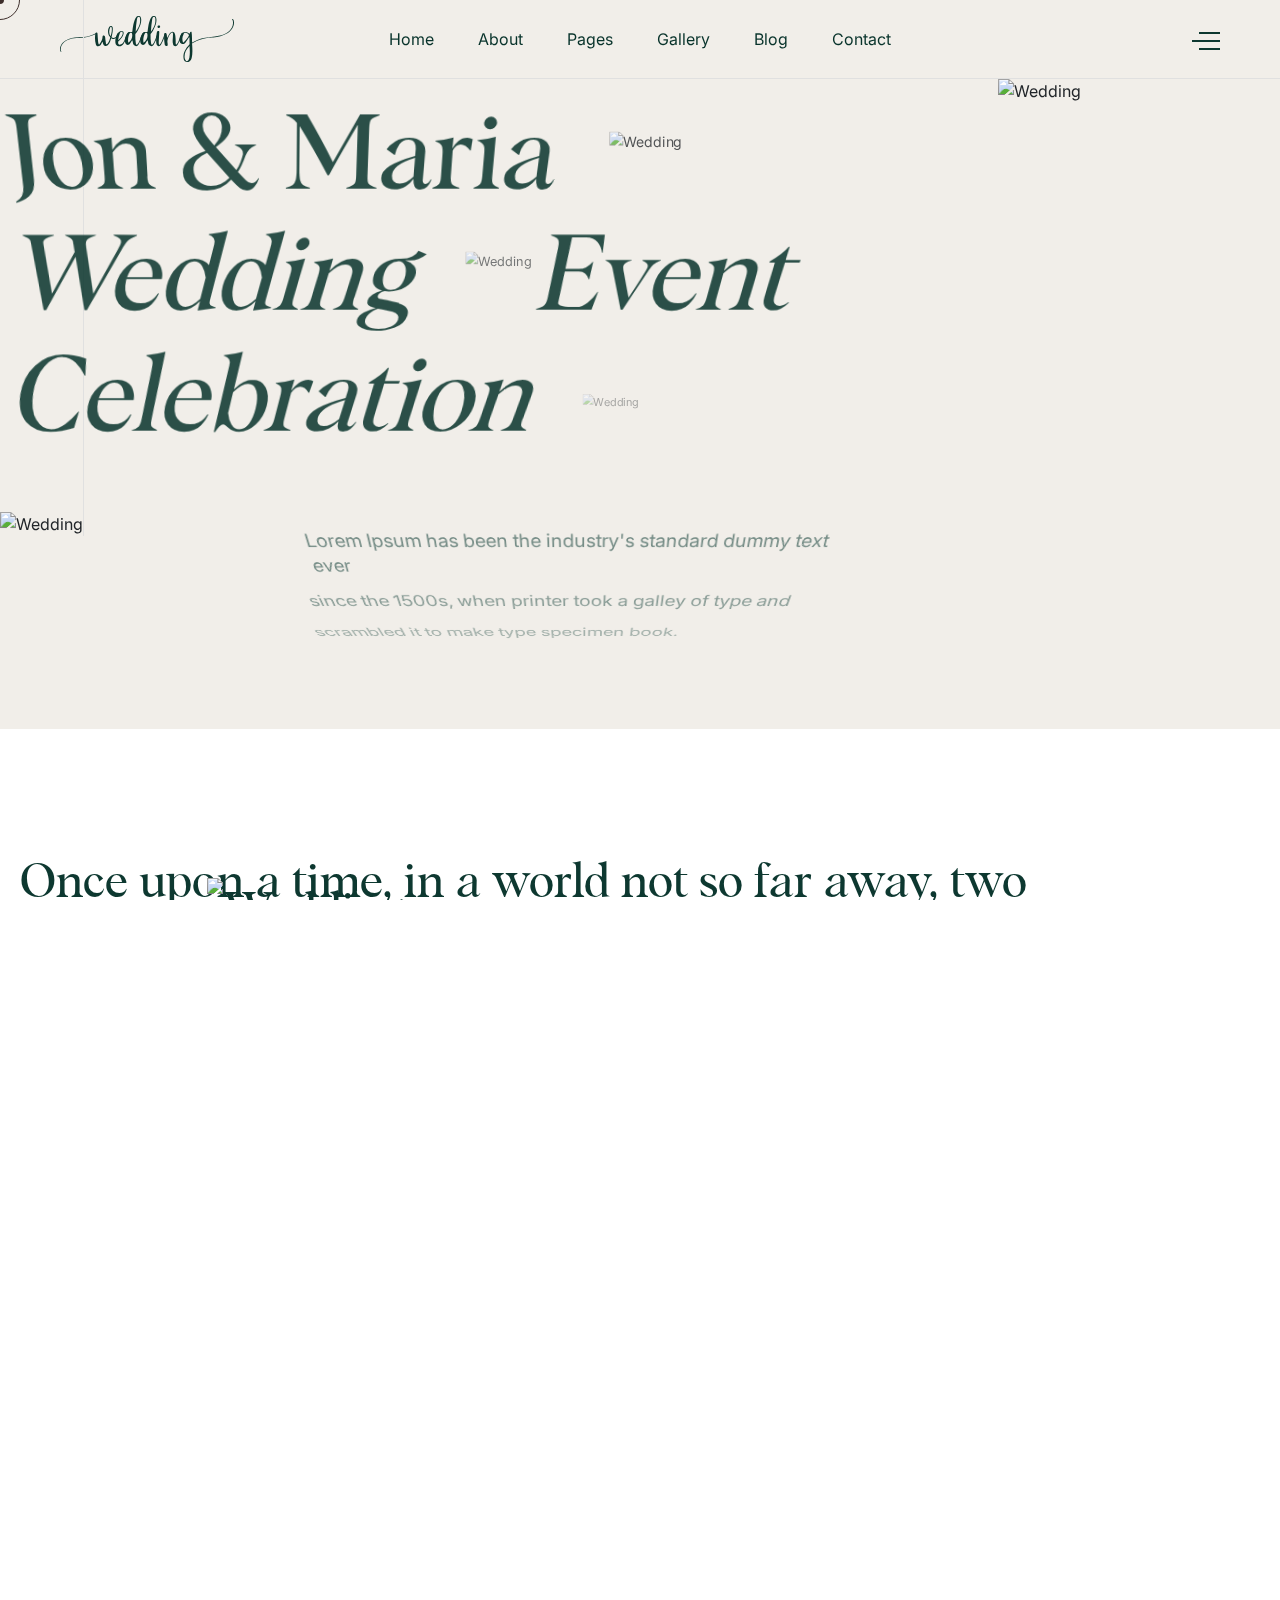
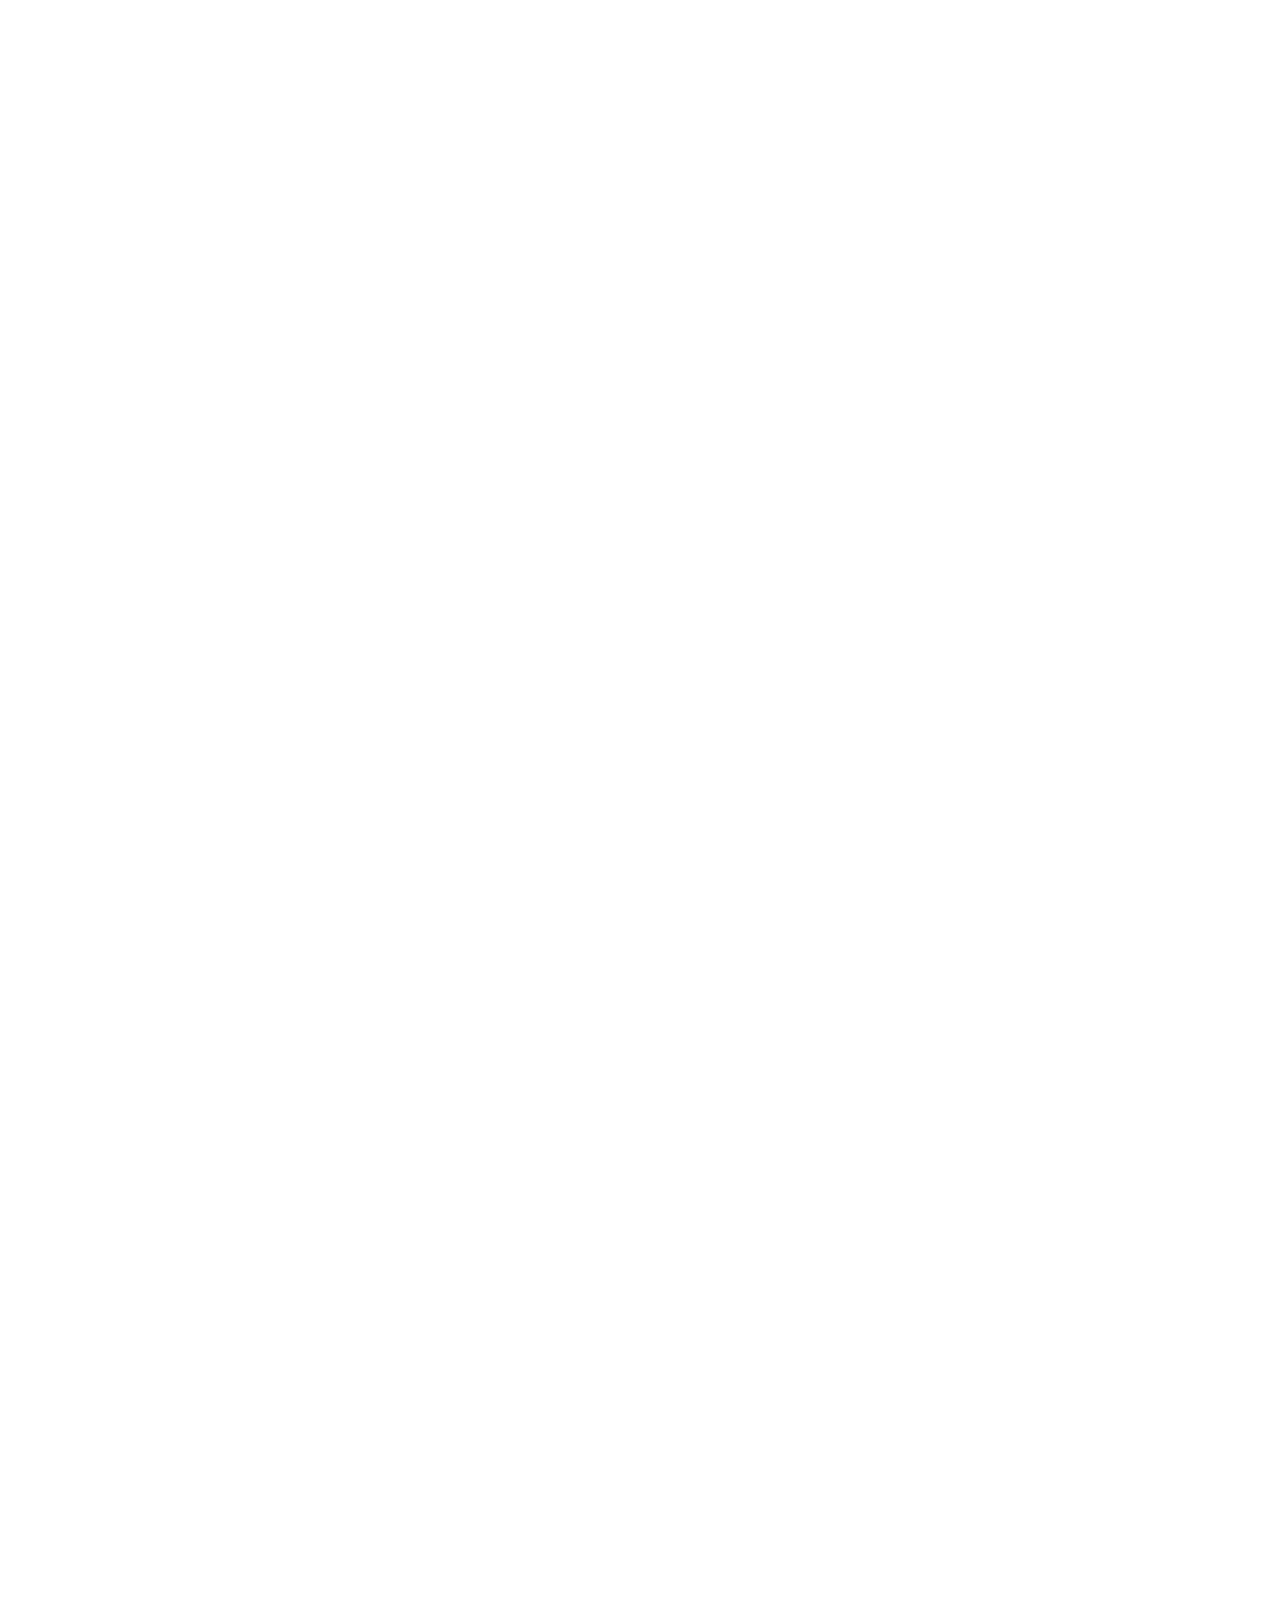
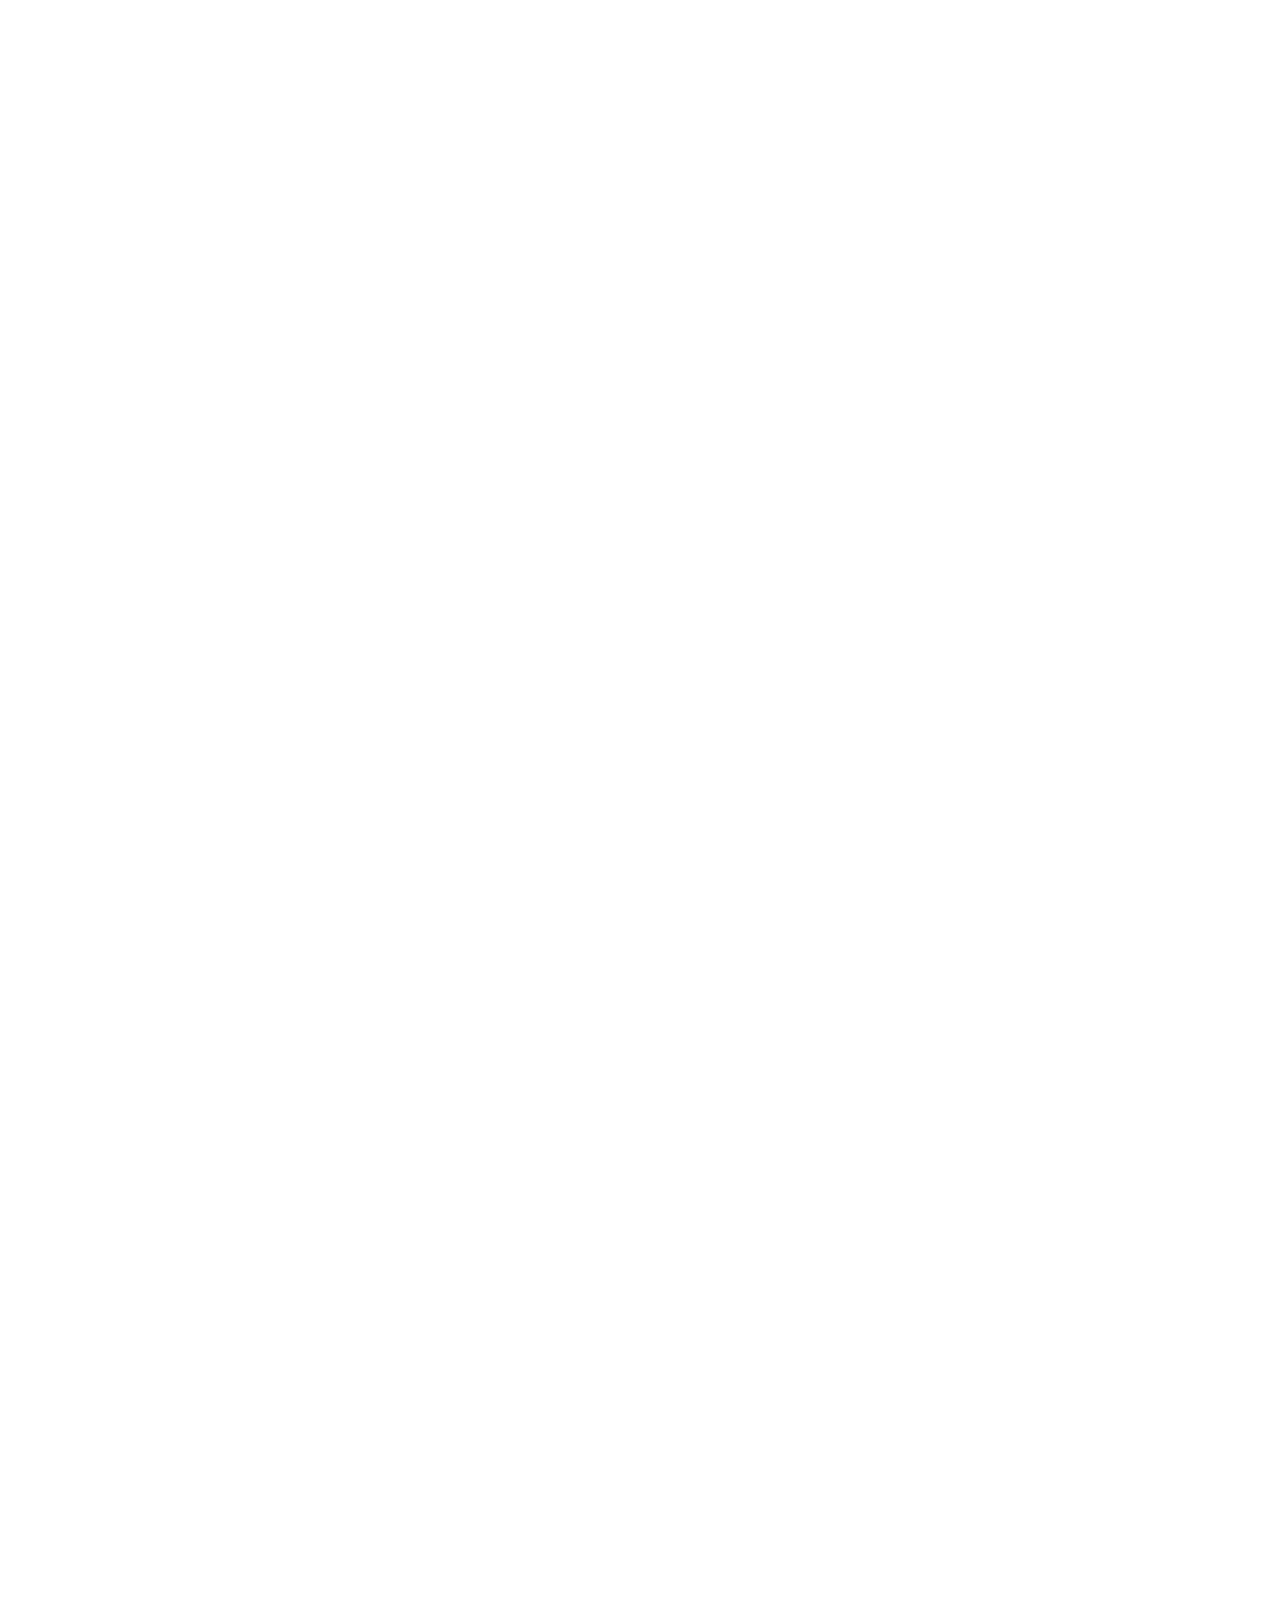
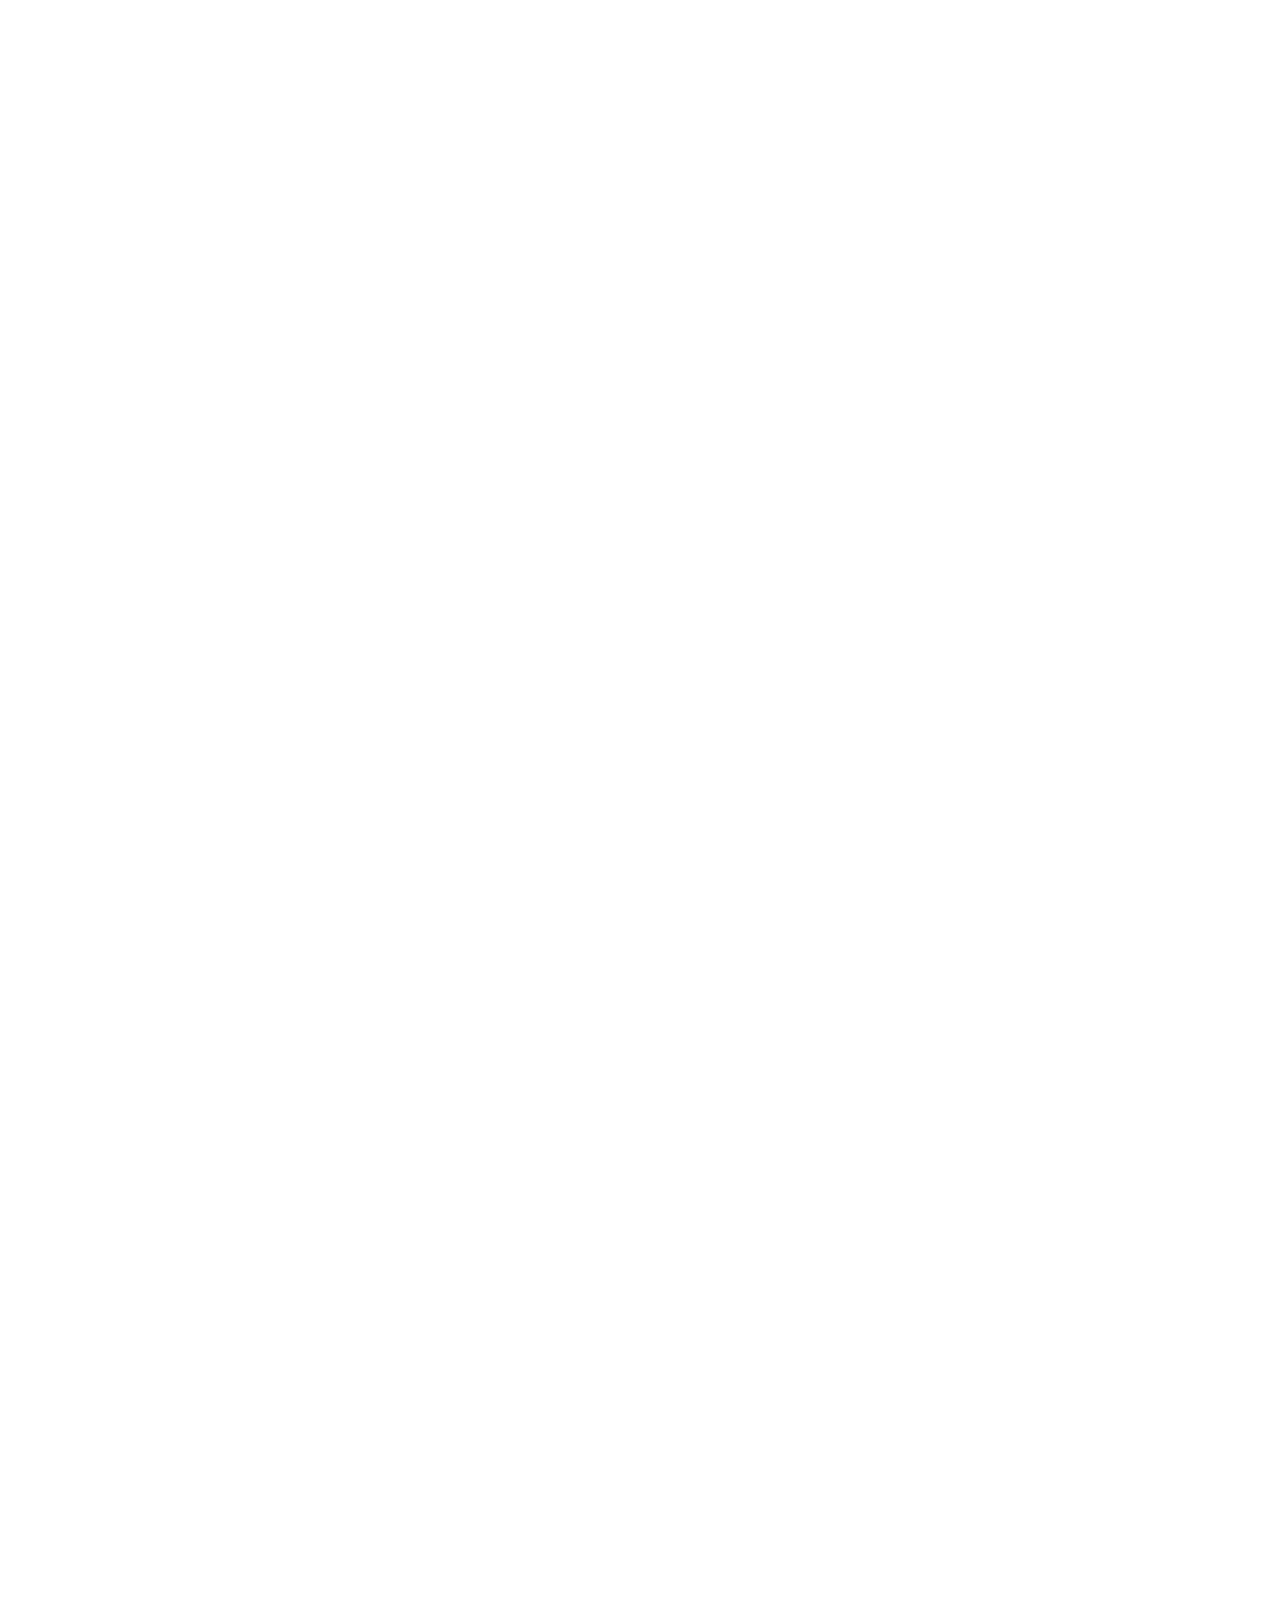
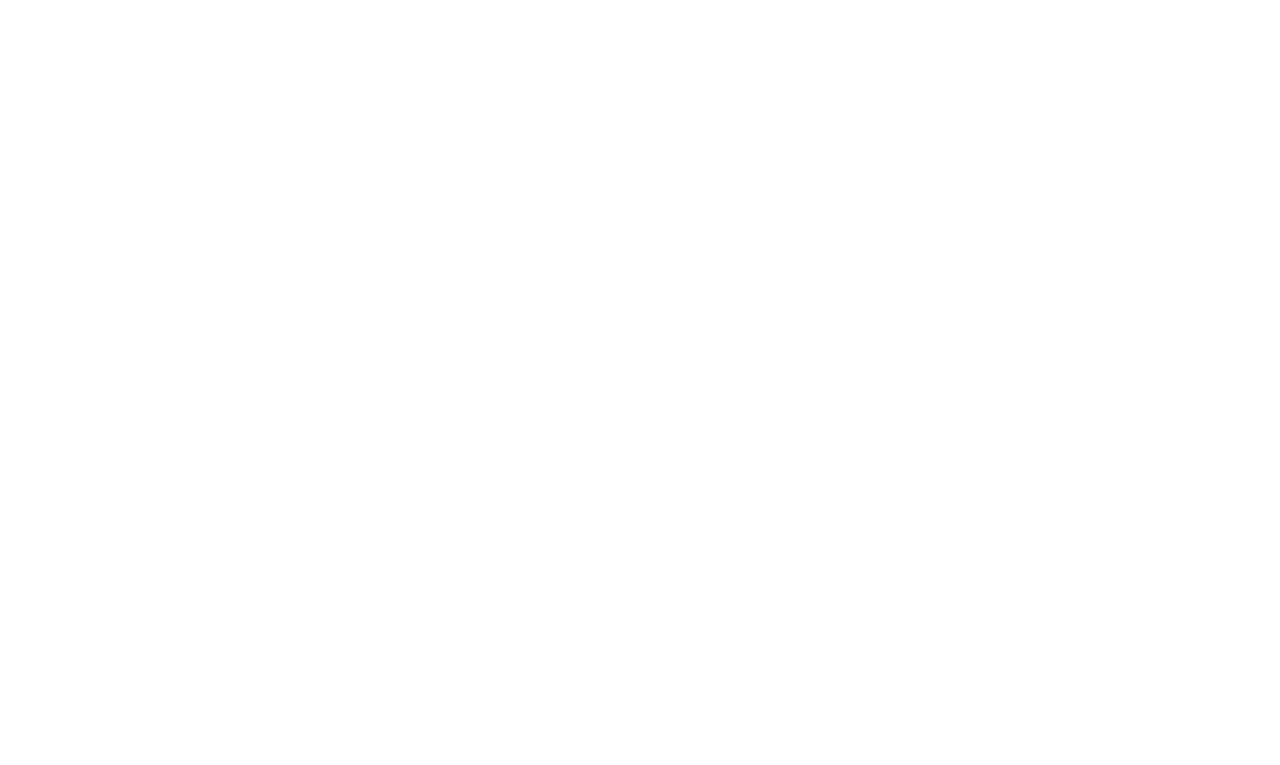
==== index.html @ b176da01 "complete" ====
<!DOCTYPE html>
<html lang="en">
  <head>
    <meta charset="UTF-8" />
    <meta http-equiv="X-UA-Compatible" content="IE=edge" />
    <meta name="viewport" content="width=device-width, initial-scale=1.0" />
    <title>Wedding HTML5 Template</title>

    <!--Essential css files-->
    <link rel="stylesheet" href="assets/css/all.css" />
    <link rel="stylesheet" href="assets/css/bootstrap.min.css" />
    <link rel="stylesheet" href="assets/css/slick.css" />
    <link rel="stylesheet" href="assets/css/jquery-ui.css" />
    <link rel="stylesheet" href="assets/css/nice-select.css" />
    <link rel="stylesheet" href="assets/css/fancybox.css" />
    <link rel="stylesheet" href="assets/css/animate.css" />
    <link rel="stylesheet" href="assets/css/swiper.css" />
    <link rel="stylesheet" href="assets/css/magnific-popup.css" />
    <link rel="stylesheet" href="assets/css/style.css" />

    <!--favicon-->
    <link rel="icon" href="assets/images/favicon.png" />
  </head>

  <body id="scroll-container">
        <!-- Start Custom Cursor Style -->
        <div class="cursor1"></div>
        <div class="cursor2"></div>
        <!-- End Custom Cursor Style -->
    <div id="smooth-wrapper">
      <div id="smooth-content">

        <main>
          <!-- Start Header Area -->
          <header class="header-area home-2-header home-1-header">
            <div class="container">
              <div class="main-menu home-1-main-menu">
                <div class="menu-content">
                  <div class="logo">
                    <a href="index.html"
                      ><img src="assets/images/home-1/logo.svg" alt="Logo"
                    /></a>
                  </div>
                  <div class="menu-list home-1-menu-list">
                    <ul class="menu">
                      <li>
                        <a href="#">Home</a>
                        <ul class="sub-menu">
                          <li><a href="index-2.html">Home 1</a></li>
                          <li><a href="#">Home 2</a></li>
                          <li><a href="#">Home 3</a></li>
                          <li><a href="#">Home 3</a></li>
                          <li><a href="#">Home 3</a></li>
                        </ul>
                      </li>
                      <li><a href="#">About</a></li>
                      <li><a href="#">Pages</a></li>
                      <li><a href="#">Gallery</a></li>
                      <li><a href="#">Blog</a></li>
                      <li><a href="#">Contact</a></li>
                    </ul>
                  </div>
                  <div class="menu-bar home-1-menu-bar">
                    <a href="javascript:void(0)">
                      <svg
                        width="28.000000"
                        height="18.000000"
                        viewBox="0 0 28 18"
                        fill="none"
                        xmlns="http://www.w3.org/2000/svg"
                        xmlns:xlink="http://www.w3.org/1999/xlink"
                      >
                        <rect
                          id="Rectangle 25"
                          x="7.000000"
                          width="21.000000"
                          height="2.000000"
                          fill="#0D3830"
                          fill-opacity="1.000000"
                        />
                        <rect
                          id="Rectangle 26"
                          y="8.000000"
                          width="28.000000"
                          height="2.000000"
                          fill="#0D3830"
                          fill-opacity="1.000000"
                        />
                        <rect
                          id="Rectangle 27"
                          x="7.000000"
                          y="16.000000"
                          width="21.000000"
                          height="2.000000"
                          fill="#0D3830"
                          fill-opacity="1.000000"
                        />
                      </svg>
                    </a>
                  </div>
                </div>
              </div>
            </div>
          </header>
          <!-- End Header Area -->

          <!-- Start Mobile Menu -->
          <div class="mobile-menu mobile-menu-home-2">
            <a href="javascript:void(0)" class="close"
              ><i class="fas fa-xmark"></i
            ></a>
            <a href="#" class="logo"
              ><img
                src="assets/images/home-1/logo.svg"
                alt="Wedding"
                class="img-fluid"
            /></a>
            <div class="mobile-menu-and-category-button">
              <ul
                class="tabing-button list-unstyled nav nav-tabs"
                id="myTab"
                role="tablist"
              >
                <li class="nav-item menu-tabign-btn">
                  <button
                    class="text-capitalize active trns-btn"
                    data-bs-target="#one"
                    data-bs-toggle="tab"
                    type="button"
                    role="tab"
                    aria-controls="one"
                    aria-selected="false"
                  >
                    Menu
                  </button>
                </li>
                <li class="nav-item menu-tabign-btn">
                  <button
                    class="text-capitalize trns-btn"
                    data-bs-target="#two"
                    data-bs-toggle="tab"
                    type="button"
                    role="tab"
                    aria-controls="one"
                    aria-selected="true"
                  >
                    Category
                  </button>
                </li>
              </ul>
            </div>
            <div class="tab-content">
              <div
                class="tab-pane fade show active tabing-animation"
                id="one"
                role="tabpanel"
                aria-labelledby="one"
                tabindex="0"
              >
                <ul class="mobile-nav-menu">
                  <li class="has-submenu">
                    <a href="javascript:void(0)"
                      >Home<i class="fas fa-angle-down"></i
                    ></a>
                    <ul class="submenu-wrapper">
                      <li><a href="index-3.html">Home - 3</a></li>
                      <li>
                        <a href="car-dealership-2.html">Car Dealership V2</a>
                      </li>
                      <li><a href="index-2.html">Rent Home</a></li>
                      <li><a href="index-3.html">Rent Home v2</a></li>
                      <li><a href="index-4.html">Auto parts Home </a></li>
                      <li><a href="index-5.html">Motor Dealership </a></li>
                    </ul>
                  </li>
                  <li><a href="#">About</a></li>
                  <li><a href="#">Pages</a></li>
                  <li><a href="#">Gallery</a></li>
                  <li><a href="#">Blog</a></li>
                  <li><a href="#">Contact</a></li>
                </ul>
                <div class="mobile-menu-input-box">
                  <input
                    type="email"
                    required
                    placeholder="Enter Your Email"
                    class="mobile-menu-email-input"
                  />
                  <input
                    type="submit"
                    value="subscribe"
                    class="mobile-menu-submit-input"
                  />
                </div>
                <div class="mobile-menu-social-media">
                  <span class="mobile-menu-socail-media-title"
                    >Follow Me :</span
                  >
                  <span class="around-icon">
                    <span>
                      <a href="#">
                        <svg
                          width="20"
                          height="20"
                          viewBox="0 0 20 20"
                          fill="none"
                          xmlns="http://www.w3.org/2000/svg"
                        >
                          <path
                            d="M16.6687 2.5H3.33125C3.11129 2.50164 2.90081 2.58974 2.74527 2.74527C2.58974 2.90081 2.50164 3.11129 2.5 3.33125V16.6687C2.50164 16.8887 2.58974 17.0992 2.74527 17.2547C2.90081 17.4103 3.11129 17.4984 3.33125 17.5H10.5125V11.7H8.5625V9.43125H10.5125V7.7625C10.5125 5.825 11.6937 4.76875 13.4312 4.76875C14.0125 4.76875 14.5938 4.76875 15.175 4.85625V6.875H13.9813C13.0375 6.875 12.8562 7.325 12.8562 7.98125V9.425H15.1062L14.8125 11.6937H12.8562V17.5H16.6687C16.8887 17.4984 17.0992 17.4103 17.2547 17.2547C17.4103 17.0992 17.4984 16.8887 17.5 16.6687V3.33125C17.4984 3.11129 17.4103 2.90081 17.2547 2.74527C17.0992 2.58974 16.8887 2.50164 16.6687 2.5Z"
                            fill="#A67944"
                          />
                        </svg> </a
                    ></span>
                    <span
                      ><a href="#">
                        <svg
                          width="20"
                          height="20"
                          viewBox="0 0 20 20"
                          fill="none"
                          xmlns="http://www.w3.org/2000/svg"
                        >
                          <path
                            fill-rule="evenodd"
                            clip-rule="evenodd"
                            d="M13.0306 3.89513C12.2398 3.859 12.0026 3.85137 10 3.85137V3.85131C7.99744 3.85131 7.76019 3.859 6.96938 3.89506C6.49378 3.90072 6.02269 3.98808 5.57669 4.15331C5.25324 4.27812 4.95951 4.46925 4.71436 4.7144C4.46922 4.95955 4.27811 5.2533 4.15331 5.57675C3.98808 6.02276 3.90072 6.49384 3.89506 6.96944C3.85894 7.76025 3.85131 7.9975 3.85131 10.0001C3.85131 12.0026 3.859 12.2399 3.89506 13.0307C3.90072 13.5063 3.98808 13.9774 4.15331 14.4234C4.27812 14.7468 4.46923 15.0405 4.71437 15.2857C4.95951 15.5308 5.25325 15.7219 5.57669 15.8467C6.02269 16.012 6.49378 16.0993 6.96938 16.105C7.76013 16.1411 7.99725 16.1487 10 16.1487C12.0028 16.1487 12.2399 16.1411 13.0306 16.105C13.5062 16.0993 13.9773 16.012 14.4233 15.8467C14.7467 15.7219 15.0405 15.5308 15.2856 15.2857C15.5308 15.0405 15.7219 14.7468 15.8467 14.4234C16.0119 13.9774 16.0993 13.5063 16.1049 13.0307C16.1411 12.2399 16.1487 12.0026 16.1487 10.0001C16.1487 7.9975 16.141 7.76025 16.1049 6.96944C16.0993 6.49384 16.0119 6.02276 15.8467 5.57675C15.7219 5.25331 15.5308 4.95958 15.2856 4.71444C15.0405 4.4693 14.7467 4.27818 14.4233 4.15338C13.9773 3.98814 13.5062 3.90079 13.0306 3.89513ZM6.90775 2.54512C7.70769 2.50862 7.96312 2.5 10 2.5C12.0369 2.5 12.2923 2.50863 13.0919 2.54544C13.7141 2.5579 14.3297 2.67578 14.9125 2.89406C15.4108 3.08672 15.8633 3.38135 16.2411 3.75907C16.6188 4.13679 16.9135 4.58927 17.1063 5.0875C17.3245 5.67018 17.4424 6.28566 17.4549 6.90775C17.4914 7.70769 17.5 7.96312 17.5 10C17.5 12.0369 17.4914 12.2923 17.4552 13.0919C17.4427 13.7141 17.3248 14.3297 17.1066 14.9125C16.9139 15.4108 16.6192 15.8633 16.2414 16.2411C15.8636 16.6189 15.4111 16.9136 14.9128 17.1063C14.33 17.3245 13.7144 17.4424 13.0922 17.4549C12.2923 17.4914 12.0369 17.5 10 17.5C7.96312 17.5 7.70769 17.4914 6.90806 17.4552C6.28586 17.4427 5.67028 17.3249 5.0875 17.1066C4.58921 16.9139 4.13667 16.6192 3.7589 16.2414C3.38112 15.8636 3.08645 15.4111 2.89375 14.9128C2.67547 14.33 2.55759 13.7144 2.54512 13.0922C2.50862 12.2923 2.5 12.0369 2.5 10C2.5 7.96312 2.50862 7.70769 2.54512 6.90806C2.55758 6.28586 2.67546 5.67028 2.89375 5.0875C3.08645 4.58921 3.38112 4.13667 3.7589 3.7589C4.13667 3.38112 4.58921 3.08645 5.0875 2.89375C5.67018 2.67549 6.28566 2.55761 6.90775 2.54512ZM14.0035 6.89644C14.5005 6.89644 14.9035 6.49349 14.9035 5.99644C14.9035 5.49938 14.5005 5.09644 14.0035 5.09644C13.5064 5.09644 13.1035 5.49938 13.1035 5.99644C13.1035 6.49349 13.5064 6.89644 14.0035 6.89644ZM9.99998 6.14868C9.23825 6.14868 8.49363 6.37456 7.86027 6.79776C7.22692 7.22095 6.73328 7.82245 6.44178 8.5262C6.15027 9.22995 6.074 10.0043 6.22261 10.7514C6.37122 11.4985 6.73802 12.1848 7.27665 12.7234C7.81527 13.262 8.50152 13.6288 9.24862 13.7774C9.99571 13.926 10.7701 13.8498 11.4738 13.5583C12.1776 13.2668 12.7791 12.7731 13.2023 12.1398C13.6255 11.5064 13.8514 10.7618 13.8514 10.0001C13.8514 8.97861 13.4456 7.999 12.7233 7.27672C12.001 6.55445 11.0214 6.14868 9.99998 6.14868ZM9.99998 12.5001C9.50553 12.5001 9.02218 12.3534 8.61106 12.0787C8.19993 11.804 7.8795 11.4136 7.69028 10.9568C7.50106 10.5 7.45156 9.99728 7.54802 9.51233C7.64448 9.02738 7.88258 8.58192 8.23221 8.23229C8.58185 7.88266 9.0273 7.64456 9.51226 7.54809C9.99721 7.45163 10.4999 7.50114 10.9567 7.69036C11.4135 7.87958 11.804 8.20001 12.0787 8.61113C12.3534 9.02225 12.5 9.5056 12.5 10.0001C12.5 10.6631 12.2366 11.299 11.7677 11.7678C11.2989 12.2367 10.663 12.5001 9.99998 12.5001Z"
                            fill="#E7EBEA"
                          />
                        </svg> </a
                    ></span>
                    <span
                      ><a href="#">
                        <svg
                          width="20"
                          height="20"
                          viewBox="0 0 20 20"
                          fill="none"
                          xmlns="http://www.w3.org/2000/svg"
                        >
                          <path
                            d="M10 1.25C7.9714 1.26382 6.01064 1.98207 4.45313 3.2819C2.89562 4.58172 1.83815 6.38235 1.46162 8.37574C1.08509 10.3691 1.4129 12.4314 2.38897 14.2098C3.36504 15.9882 4.92871 17.3722 6.8125 18.125C6.68589 17.2965 6.68589 16.4535 6.8125 15.625L7.84375 11.25C7.68055 10.8538 7.59974 10.4285 7.60625 10C7.60625 8.7875 8.3125 7.875 9.1875 7.875C9.34601 7.87262 9.50317 7.90452 9.6482 7.96853C9.79323 8.03255 9.92272 8.12715 10.0278 8.24587C10.1328 8.36458 10.211 8.50461 10.2569 8.65634C10.3028 8.80808 10.3154 8.96795 10.2937 9.125C10.2937 9.875 9.81875 11 9.56875 12.0375C9.51494 12.231 9.50854 12.4346 9.5501 12.6311C9.59165 12.8275 9.67993 13.0111 9.80747 13.1663C9.93501 13.3214 10.098 13.4435 10.2828 13.5223C10.4675 13.601 10.6685 13.6341 10.8687 13.6188C12.4187 13.6188 13.6187 11.975 13.6187 9.6125C13.6343 9.13243 13.5497 8.65438 13.3702 8.20885C13.1907 7.76331 12.9203 7.36009 12.5763 7.02488C12.2323 6.68968 11.8222 6.42987 11.3721 6.26201C10.9221 6.09416 10.442 6.02195 9.9625 6.05C9.45056 6.02801 8.93948 6.11013 8.4602 6.29139C7.98092 6.47264 7.5434 6.74927 7.17412 7.10452C6.80485 7.45977 6.5115 7.88626 6.31184 8.35817C6.11217 8.83008 6.01033 9.33759 6.0125 9.85C6.00555 10.5638 6.22429 11.2616 6.6375 11.8438C6.66754 11.8771 6.68895 11.9174 6.69984 11.961C6.71074 12.0046 6.71079 12.0501 6.7 12.0938C6.63125 12.3688 6.48125 12.9688 6.45625 13.0875C6.43125 13.2063 6.325 13.2812 6.1625 13.2062C5.06875 12.6937 4.3875 11.1 4.3875 9.8125C4.3875 7.05625 6.39375 4.51875 10.1687 4.51875C13.2 4.51875 15.5625 6.68125 15.5625 9.575C15.5625 12.5875 13.6875 15.0125 11.0187 15.0125C10.6275 15.0261 10.2391 14.9418 9.8887 14.7671C9.53834 14.5925 9.23715 14.3331 9.0125 14.0125L8.46875 16.0938C8.20809 16.9026 7.84247 17.6737 7.38125 18.3875C8.23111 18.6387 9.11386 18.7609 10 18.75C12.3206 18.75 14.5462 17.8281 16.1872 16.1872C17.8281 14.5462 18.75 12.3206 18.75 10C18.75 7.67936 17.8281 5.45376 16.1872 3.81282C14.5462 2.17187 12.3206 1.25 10 1.25Z"
                            fill="#E7EBEA"
                          />
                        </svg> </a
                    ></span>
                  </span>
                </div>
              </div>
              <div
                class="tab-pane fade show tabing-animation"
                id="two"
                role="tabpanel"
                aria-labelledby="one"
                tabindex="0"
              >
                <ul class="mobile-nav-menu">
                  <li class="has-submenu">
                    <a href="javascript:void(0)"
                      >Home<i class="fas fa-angle-down"></i
                    ></a>
                    <ul class="submenu-wrapper">
                      <li><a href="index-3.html">Home - 3</a></li>
                      <li>
                        <a href="car-dealership-2.html">Car Dealership V2</a>
                      </li>
                      <li><a href="index-2.html">Rent Home</a></li>
                      <li><a href="index-3.html">Rent Home v2</a></li>
                      <li><a href="index-4.html">Auto parts Home </a></li>
                      <li><a href="index-5.html">Motor Dealership </a></li>
                    </ul>
                  </li>
                  <li><a href="#">About</a></li>
                  <li><a href="#">Pages</a></li>
                  <li><a href="#">Gallery</a></li>
                  <li><a href="#">Blog</a></li>
                  <li><a href="#">Contact</a></li>
                </ul>
                <div class="mobile-menu-input-box">
                  <input
                    type="email"
                    required
                    placeholder="Enter Your Email"
                    class="mobile-menu-email-input"
                  />
                  <input
                    type="submit"
                    value="subscribe"
                    class="mobile-menu-submit-input"
                  />
                </div>
                <div class="mobile-menu-social-media">
                  <span class="mobile-menu-socail-media-title"
                    >Follow Me :</span
                  >
                  <span class="around-icon">
                    <span>
                      <a href="#">
                        <svg
                          width="20"
                          height="20"
                          viewBox="0 0 20 20"
                          fill="none"
                          xmlns="http://www.w3.org/2000/svg"
                        >
                          <path
                            d="M16.6687 2.5H3.33125C3.11129 2.50164 2.90081 2.58974 2.74527 2.74527C2.58974 2.90081 2.50164 3.11129 2.5 3.33125V16.6687C2.50164 16.8887 2.58974 17.0992 2.74527 17.2547C2.90081 17.4103 3.11129 17.4984 3.33125 17.5H10.5125V11.7H8.5625V9.43125H10.5125V7.7625C10.5125 5.825 11.6937 4.76875 13.4312 4.76875C14.0125 4.76875 14.5938 4.76875 15.175 4.85625V6.875H13.9813C13.0375 6.875 12.8562 7.325 12.8562 7.98125V9.425H15.1062L14.8125 11.6937H12.8562V17.5H16.6687C16.8887 17.4984 17.0992 17.4103 17.2547 17.2547C17.4103 17.0992 17.4984 16.8887 17.5 16.6687V3.33125C17.4984 3.11129 17.4103 2.90081 17.2547 2.74527C17.0992 2.58974 16.8887 2.50164 16.6687 2.5Z"
                            fill="#A67944"
                          />
                        </svg> </a
                    ></span>
                    <span
                      ><a href="#">
                        <svg
                          width="20"
                          height="20"
                          viewBox="0 0 20 20"
                          fill="none"
                          xmlns="http://www.w3.org/2000/svg"
                        >
                          <path
                            fill-rule="evenodd"
                            clip-rule="evenodd"
                            d="M13.0306 3.89513C12.2398 3.859 12.0026 3.85137 10 3.85137V3.85131C7.99744 3.85131 7.76019 3.859 6.96938 3.89506C6.49378 3.90072 6.02269 3.98808 5.57669 4.15331C5.25324 4.27812 4.95951 4.46925 4.71436 4.7144C4.46922 4.95955 4.27811 5.2533 4.15331 5.57675C3.98808 6.02276 3.90072 6.49384 3.89506 6.96944C3.85894 7.76025 3.85131 7.9975 3.85131 10.0001C3.85131 12.0026 3.859 12.2399 3.89506 13.0307C3.90072 13.5063 3.98808 13.9774 4.15331 14.4234C4.27812 14.7468 4.46923 15.0405 4.71437 15.2857C4.95951 15.5308 5.25325 15.7219 5.57669 15.8467C6.02269 16.012 6.49378 16.0993 6.96938 16.105C7.76013 16.1411 7.99725 16.1487 10 16.1487C12.0028 16.1487 12.2399 16.1411 13.0306 16.105C13.5062 16.0993 13.9773 16.012 14.4233 15.8467C14.7467 15.7219 15.0405 15.5308 15.2856 15.2857C15.5308 15.0405 15.7219 14.7468 15.8467 14.4234C16.0119 13.9774 16.0993 13.5063 16.1049 13.0307C16.1411 12.2399 16.1487 12.0026 16.1487 10.0001C16.1487 7.9975 16.141 7.76025 16.1049 6.96944C16.0993 6.49384 16.0119 6.02276 15.8467 5.57675C15.7219 5.25331 15.5308 4.95958 15.2856 4.71444C15.0405 4.4693 14.7467 4.27818 14.4233 4.15338C13.9773 3.98814 13.5062 3.90079 13.0306 3.89513ZM6.90775 2.54512C7.70769 2.50862 7.96312 2.5 10 2.5C12.0369 2.5 12.2923 2.50863 13.0919 2.54544C13.7141 2.5579 14.3297 2.67578 14.9125 2.89406C15.4108 3.08672 15.8633 3.38135 16.2411 3.75907C16.6188 4.13679 16.9135 4.58927 17.1063 5.0875C17.3245 5.67018 17.4424 6.28566 17.4549 6.90775C17.4914 7.70769 17.5 7.96312 17.5 10C17.5 12.0369 17.4914 12.2923 17.4552 13.0919C17.4427 13.7141 17.3248 14.3297 17.1066 14.9125C16.9139 15.4108 16.6192 15.8633 16.2414 16.2411C15.8636 16.6189 15.4111 16.9136 14.9128 17.1063C14.33 17.3245 13.7144 17.4424 13.0922 17.4549C12.2923 17.4914 12.0369 17.5 10 17.5C7.96312 17.5 7.70769 17.4914 6.90806 17.4552C6.28586 17.4427 5.67028 17.3249 5.0875 17.1066C4.58921 16.9139 4.13667 16.6192 3.7589 16.2414C3.38112 15.8636 3.08645 15.4111 2.89375 14.9128C2.67547 14.33 2.55759 13.7144 2.54512 13.0922C2.50862 12.2923 2.5 12.0369 2.5 10C2.5 7.96312 2.50862 7.70769 2.54512 6.90806C2.55758 6.28586 2.67546 5.67028 2.89375 5.0875C3.08645 4.58921 3.38112 4.13667 3.7589 3.7589C4.13667 3.38112 4.58921 3.08645 5.0875 2.89375C5.67018 2.67549 6.28566 2.55761 6.90775 2.54512ZM14.0035 6.89644C14.5005 6.89644 14.9035 6.49349 14.9035 5.99644C14.9035 5.49938 14.5005 5.09644 14.0035 5.09644C13.5064 5.09644 13.1035 5.49938 13.1035 5.99644C13.1035 6.49349 13.5064 6.89644 14.0035 6.89644ZM9.99998 6.14868C9.23825 6.14868 8.49363 6.37456 7.86027 6.79776C7.22692 7.22095 6.73328 7.82245 6.44178 8.5262C6.15027 9.22995 6.074 10.0043 6.22261 10.7514C6.37122 11.4985 6.73802 12.1848 7.27665 12.7234C7.81527 13.262 8.50152 13.6288 9.24862 13.7774C9.99571 13.926 10.7701 13.8498 11.4738 13.5583C12.1776 13.2668 12.7791 12.7731 13.2023 12.1398C13.6255 11.5064 13.8514 10.7618 13.8514 10.0001C13.8514 8.97861 13.4456 7.999 12.7233 7.27672C12.001 6.55445 11.0214 6.14868 9.99998 6.14868ZM9.99998 12.5001C9.50553 12.5001 9.02218 12.3534 8.61106 12.0787C8.19993 11.804 7.8795 11.4136 7.69028 10.9568C7.50106 10.5 7.45156 9.99728 7.54802 9.51233C7.64448 9.02738 7.88258 8.58192 8.23221 8.23229C8.58185 7.88266 9.0273 7.64456 9.51226 7.54809C9.99721 7.45163 10.4999 7.50114 10.9567 7.69036C11.4135 7.87958 11.804 8.20001 12.0787 8.61113C12.3534 9.02225 12.5 9.5056 12.5 10.0001C12.5 10.6631 12.2366 11.299 11.7677 11.7678C11.2989 12.2367 10.663 12.5001 9.99998 12.5001Z"
                            fill="#E7EBEA"
                          />
                        </svg> </a
                    ></span>
                    <span
                      ><a href="#">
                        <svg
                          width="20"
                          height="20"
                          viewBox="0 0 20 20"
                          fill="none"
                          xmlns="http://www.w3.org/2000/svg"
                        >
                          <path
                            d="M10 1.25C7.9714 1.26382 6.01064 1.98207 4.45313 3.2819C2.89562 4.58172 1.83815 6.38235 1.46162 8.37574C1.08509 10.3691 1.4129 12.4314 2.38897 14.2098C3.36504 15.9882 4.92871 17.3722 6.8125 18.125C6.68589 17.2965 6.68589 16.4535 6.8125 15.625L7.84375 11.25C7.68055 10.8538 7.59974 10.4285 7.60625 10C7.60625 8.7875 8.3125 7.875 9.1875 7.875C9.34601 7.87262 9.50317 7.90452 9.6482 7.96853C9.79323 8.03255 9.92272 8.12715 10.0278 8.24587C10.1328 8.36458 10.211 8.50461 10.2569 8.65634C10.3028 8.80808 10.3154 8.96795 10.2937 9.125C10.2937 9.875 9.81875 11 9.56875 12.0375C9.51494 12.231 9.50854 12.4346 9.5501 12.6311C9.59165 12.8275 9.67993 13.0111 9.80747 13.1663C9.93501 13.3214 10.098 13.4435 10.2828 13.5223C10.4675 13.601 10.6685 13.6341 10.8687 13.6188C12.4187 13.6188 13.6187 11.975 13.6187 9.6125C13.6343 9.13243 13.5497 8.65438 13.3702 8.20885C13.1907 7.76331 12.9203 7.36009 12.5763 7.02488C12.2323 6.68968 11.8222 6.42987 11.3721 6.26201C10.9221 6.09416 10.442 6.02195 9.9625 6.05C9.45056 6.02801 8.93948 6.11013 8.4602 6.29139C7.98092 6.47264 7.5434 6.74927 7.17412 7.10452C6.80485 7.45977 6.5115 7.88626 6.31184 8.35817C6.11217 8.83008 6.01033 9.33759 6.0125 9.85C6.00555 10.5638 6.22429 11.2616 6.6375 11.8438C6.66754 11.8771 6.68895 11.9174 6.69984 11.961C6.71074 12.0046 6.71079 12.0501 6.7 12.0938C6.63125 12.3688 6.48125 12.9688 6.45625 13.0875C6.43125 13.2063 6.325 13.2812 6.1625 13.2062C5.06875 12.6937 4.3875 11.1 4.3875 9.8125C4.3875 7.05625 6.39375 4.51875 10.1687 4.51875C13.2 4.51875 15.5625 6.68125 15.5625 9.575C15.5625 12.5875 13.6875 15.0125 11.0187 15.0125C10.6275 15.0261 10.2391 14.9418 9.8887 14.7671C9.53834 14.5925 9.23715 14.3331 9.0125 14.0125L8.46875 16.0938C8.20809 16.9026 7.84247 17.6737 7.38125 18.3875C8.23111 18.6387 9.11386 18.7609 10 18.75C12.3206 18.75 14.5462 17.8281 16.1872 16.1872C17.8281 14.5462 18.75 12.3206 18.75 10C18.75 7.67936 17.8281 5.45376 16.1872 3.81282C14.5462 2.17187 12.3206 1.25 10 1.25Z"
                            fill="#E7EBEA"
                          />
                        </svg> </a
                    ></span>
                  </span>
                </div>
              </div>
            </div>
          </div>

          <!-- Start Hero Area -->
          <section class="hero-area-home-1 hero__area-3">
            <div class="hero-wrapper-1">
              <div class="hero-inner-1">
                <div class="hero-social-media">
                  <ul>
                    <li>
                      <a href="#">
                        <svg
                          width="20"
                          height="20"
                          viewBox="0 0 20 20"
                          fill="none"
                          xmlns="http://www.w3.org/2000/svg"
                        >
                          <path
                            d="M16.6687 2.5H3.33125C3.11129 2.50164 2.90081 2.58974 2.74527 2.74527C2.58974 2.90081 2.50164 3.11129 2.5 3.33125V16.6687C2.50164 16.8887 2.58974 17.0992 2.74527 17.2547C2.90081 17.4103 3.11129 17.4984 3.33125 17.5H10.5125V11.7H8.5625V9.43125H10.5125V7.7625C10.5125 5.825 11.6937 4.76875 13.4312 4.76875C14.0125 4.76875 14.5938 4.76875 15.175 4.85625V6.875H13.9813C13.0375 6.875 12.8562 7.325 12.8562 7.98125V9.425H15.1062L14.8125 11.6937H12.8562V17.5H16.6687C16.8887 17.4984 17.0992 17.4103 17.2547 17.2547C17.4103 17.0992 17.4984 16.8887 17.5 16.6687V3.33125C17.4984 3.11129 17.4103 2.90081 17.2547 2.74527C17.0992 2.58974 16.8887 2.50164 16.6687 2.5Z"
                            fill="#A67944"
                          />
                        </svg>
                      </a>
                    </li>
                    <li>
                      <a href="#">
                        <svg
                          width="20"
                          height="20"
                          viewBox="0 0 20 20"
                          fill="none"
                          xmlns="http://www.w3.org/2000/svg"
                        >
                          <path
                            fill-rule="evenodd"
                            clip-rule="evenodd"
                            d="M13.0306 3.89513C12.2398 3.859 12.0026 3.85137 10 3.85137V3.85131C7.99744 3.85131 7.76019 3.859 6.96938 3.89506C6.49378 3.90072 6.02269 3.98808 5.57669 4.15331C5.25324 4.27812 4.95951 4.46925 4.71436 4.7144C4.46922 4.95955 4.27811 5.2533 4.15331 5.57675C3.98808 6.02276 3.90072 6.49384 3.89506 6.96944C3.85894 7.76025 3.85131 7.9975 3.85131 10.0001C3.85131 12.0026 3.859 12.2399 3.89506 13.0307C3.90072 13.5063 3.98808 13.9774 4.15331 14.4234C4.27812 14.7468 4.46923 15.0405 4.71437 15.2857C4.95951 15.5308 5.25325 15.7219 5.57669 15.8467C6.02269 16.012 6.49378 16.0993 6.96938 16.105C7.76013 16.1411 7.99725 16.1487 10 16.1487C12.0028 16.1487 12.2399 16.1411 13.0306 16.105C13.5062 16.0993 13.9773 16.012 14.4233 15.8467C14.7467 15.7219 15.0405 15.5308 15.2856 15.2857C15.5308 15.0405 15.7219 14.7468 15.8467 14.4234C16.0119 13.9774 16.0993 13.5063 16.1049 13.0307C16.1411 12.2399 16.1487 12.0026 16.1487 10.0001C16.1487 7.9975 16.141 7.76025 16.1049 6.96944C16.0993 6.49384 16.0119 6.02276 15.8467 5.57675C15.7219 5.25331 15.5308 4.95958 15.2856 4.71444C15.0405 4.4693 14.7467 4.27818 14.4233 4.15338C13.9773 3.98814 13.5062 3.90079 13.0306 3.89513ZM6.90775 2.54512C7.70769 2.50862 7.96312 2.5 10 2.5C12.0369 2.5 12.2923 2.50863 13.0919 2.54544C13.7141 2.5579 14.3297 2.67578 14.9125 2.89406C15.4108 3.08672 15.8633 3.38135 16.2411 3.75907C16.6188 4.13679 16.9135 4.58927 17.1063 5.0875C17.3245 5.67018 17.4424 6.28566 17.4549 6.90775C17.4914 7.70769 17.5 7.96312 17.5 10C17.5 12.0369 17.4914 12.2923 17.4552 13.0919C17.4427 13.7141 17.3248 14.3297 17.1066 14.9125C16.9139 15.4108 16.6192 15.8633 16.2414 16.2411C15.8636 16.6189 15.4111 16.9136 14.9128 17.1063C14.33 17.3245 13.7144 17.4424 13.0922 17.4549C12.2923 17.4914 12.0369 17.5 10 17.5C7.96312 17.5 7.70769 17.4914 6.90806 17.4552C6.28586 17.4427 5.67028 17.3249 5.0875 17.1066C4.58921 16.9139 4.13667 16.6192 3.7589 16.2414C3.38112 15.8636 3.08645 15.4111 2.89375 14.9128C2.67547 14.33 2.55759 13.7144 2.54512 13.0922C2.50862 12.2923 2.5 12.0369 2.5 10C2.5 7.96312 2.50862 7.70769 2.54512 6.90806C2.55758 6.28586 2.67546 5.67028 2.89375 5.0875C3.08645 4.58921 3.38112 4.13667 3.7589 3.7589C4.13667 3.38112 4.58921 3.08645 5.0875 2.89375C5.67018 2.67549 6.28566 2.55761 6.90775 2.54512ZM14.0035 6.89644C14.5005 6.89644 14.9035 6.49349 14.9035 5.99644C14.9035 5.49938 14.5005 5.09644 14.0035 5.09644C13.5064 5.09644 13.1035 5.49938 13.1035 5.99644C13.1035 6.49349 13.5064 6.89644 14.0035 6.89644ZM9.99998 6.14868C9.23825 6.14868 8.49363 6.37456 7.86027 6.79776C7.22692 7.22095 6.73328 7.82245 6.44178 8.5262C6.15027 9.22995 6.074 10.0043 6.22261 10.7514C6.37122 11.4985 6.73802 12.1848 7.27665 12.7234C7.81527 13.262 8.50152 13.6288 9.24862 13.7774C9.99571 13.926 10.7701 13.8498 11.4738 13.5583C12.1776 13.2668 12.7791 12.7731 13.2023 12.1398C13.6255 11.5064 13.8514 10.7618 13.8514 10.0001C13.8514 8.97861 13.4456 7.999 12.7233 7.27672C12.001 6.55445 11.0214 6.14868 9.99998 6.14868ZM9.99998 12.5001C9.50553 12.5001 9.02218 12.3534 8.61106 12.0787C8.19993 11.804 7.8795 11.4136 7.69028 10.9568C7.50106 10.5 7.45156 9.99728 7.54802 9.51233C7.64448 9.02738 7.88258 8.58192 8.23221 8.23229C8.58185 7.88266 9.0273 7.64456 9.51226 7.54809C9.99721 7.45163 10.4999 7.50114 10.9567 7.69036C11.4135 7.87958 11.804 8.20001 12.0787 8.61113C12.3534 9.02225 12.5 9.5056 12.5 10.0001C12.5 10.6631 12.2366 11.299 11.7677 11.7678C11.2989 12.2367 10.663 12.5001 9.99998 12.5001Z"
                            fill="#E7EBEA"
                          />
                        </svg>
                      </a>
                    </li>
                    <li>
                      <a href="#">
                        <svg
                          width="20"
                          height="20"
                          viewBox="0 0 20 20"
                          fill="none"
                          xmlns="http://www.w3.org/2000/svg"
                        >
                          <path
                            d="M10 1.25C7.9714 1.26382 6.01064 1.98207 4.45313 3.2819C2.89562 4.58172 1.83815 6.38235 1.46162 8.37574C1.08509 10.3691 1.4129 12.4314 2.38897 14.2098C3.36504 15.9882 4.92871 17.3722 6.8125 18.125C6.68589 17.2965 6.68589 16.4535 6.8125 15.625L7.84375 11.25C7.68055 10.8538 7.59974 10.4285 7.60625 10C7.60625 8.7875 8.3125 7.875 9.1875 7.875C9.34601 7.87262 9.50317 7.90452 9.6482 7.96853C9.79323 8.03255 9.92272 8.12715 10.0278 8.24587C10.1328 8.36458 10.211 8.50461 10.2569 8.65634C10.3028 8.80808 10.3154 8.96795 10.2937 9.125C10.2937 9.875 9.81875 11 9.56875 12.0375C9.51494 12.231 9.50854 12.4346 9.5501 12.6311C9.59165 12.8275 9.67993 13.0111 9.80747 13.1663C9.93501 13.3214 10.098 13.4435 10.2828 13.5223C10.4675 13.601 10.6685 13.6341 10.8687 13.6188C12.4187 13.6188 13.6187 11.975 13.6187 9.6125C13.6343 9.13243 13.5497 8.65438 13.3702 8.20885C13.1907 7.76331 12.9203 7.36009 12.5763 7.02488C12.2323 6.68968 11.8222 6.42987 11.3721 6.26201C10.9221 6.09416 10.442 6.02195 9.9625 6.05C9.45056 6.02801 8.93948 6.11013 8.4602 6.29139C7.98092 6.47264 7.5434 6.74927 7.17412 7.10452C6.80485 7.45977 6.5115 7.88626 6.31184 8.35817C6.11217 8.83008 6.01033 9.33759 6.0125 9.85C6.00555 10.5638 6.22429 11.2616 6.6375 11.8438C6.66754 11.8771 6.68895 11.9174 6.69984 11.961C6.71074 12.0046 6.71079 12.0501 6.7 12.0938C6.63125 12.3688 6.48125 12.9688 6.45625 13.0875C6.43125 13.2063 6.325 13.2812 6.1625 13.2062C5.06875 12.6937 4.3875 11.1 4.3875 9.8125C4.3875 7.05625 6.39375 4.51875 10.1687 4.51875C13.2 4.51875 15.5625 6.68125 15.5625 9.575C15.5625 12.5875 13.6875 15.0125 11.0187 15.0125C10.6275 15.0261 10.2391 14.9418 9.8887 14.7671C9.53834 14.5925 9.23715 14.3331 9.0125 14.0125L8.46875 16.0938C8.20809 16.9026 7.84247 17.6737 7.38125 18.3875C8.23111 18.6387 9.11386 18.7609 10 18.75C12.3206 18.75 14.5462 17.8281 16.1872 16.1872C17.8281 14.5462 18.75 12.3206 18.75 10C18.75 7.67936 17.8281 5.45376 16.1872 3.81282C14.5462 2.17187 12.3206 1.25 10 1.25Z"
                            fill="#E7EBEA"
                          />
                        </svg>
                      </a>
                    </li>
                  </ul>
                </div>
              </div>
              <div class="hero-inner-2">
                <div class="container">
                  <div class="hero-full-title-content">
                    <div class="hero-home-1-title">
                      <div class="hero-home-1-title1">
                        <h1 class="tp_title_slideup">Jon & Maria</h1>
                        <span class="animation_image_zoom"
                          ><img
                            src="assets/images/home-1/banner-3.png"
                            alt="Wedding"
                        /></span>
                      </div>
                      <div class="hero-home-1-title2">
                        <h1 class="tp_title_slideup">Wedding</h1>
                        <span class="animation_image_zoom"
                          ><img
                            src="assets/images/home-1/banner-4.png"
                            alt="Wedding"
                        /></span>
                        <h1 class="tp_title_slideup">Event</h1>
                      </div>
                      <div class="hero-home-1-title3">
                        <h1 class="tp_title_slideup">Celebration</h1>
                        <span class="animation_image_zoom"
                          ><img
                            src="assets/images/home-1/shep-1.png"
                            alt="Wedding"
                        /></span>
                      </div>
                    </div>
                  </div>
                </div>
              </div>
              <div class="hero-inner-3">
                <div class="hero-home-1-right-img">
                  <img src="assets/images/home-1/banner-1.png" alt="Wedding" />
                </div>
              </div>
            </div>
            <div class="hero-wrapper-2">
              <div class="hero-inner-4">
                <div class="hero-home-1-left-banner">
                  <img src="assets/images/home-1/banner-2.png" alt="Wedding" />
                </div>
              </div>
              <div class="hero-home-banner-subtext hero-inner-5">
                <div class="hero-sub-text">
                  <p class="text-animation-pera">
                    Lorem Ipsum has been the industry's standard dummy <br />
                    text ever since the 1500s, when printer took a galley of
                    <br />
                    type and scrambled it to make type specimen book.
                  </p>
                </div>
                <div class="hero-home-1-btn fade_bottom_1">
                  <a href="#" class="home-1-round-btn">
                    <span class="home-2-gallery-icon-circle">
                      <svg
                        width="14"
                        height="14"
                        viewBox="0 0 14 14"
                        fill="none"
                        xmlns="http://www.w3.org/2000/svg"
                      >
                        <path
                          d="M3.25 0.75V2H11.1188L0.75 12.3688L1.63125 13.25L12 2.88125V10.75H13.25V0.75H3.25Z"
                          fill="#0D3830"
                        />
                      </svg>
                    </span>
                    <span class="home-2-gallery-btn-text">Learn More</span>
                  </a>
                </div>
              </div>
              <div class="inner-6 fade_bottom_1">
                <div class="hero-spint-circle">
                  <div class="circle-animation">
                    <a
                      class="uni-circle-text uk-background-white dark:uk-background-gray-80 uk-box-shadow-large uk-visible@m"
                      href="#"
                    >
                      <svg
                        class="uni-circle-text-path uk-text-secondary uni-animation-spin"
                        viewBox="0 0 100 100"
                        width="120"
                        height="120"
                      >
                        <defs>
                          <path
                            id="circle"
                            d="M 50, 50 m -37, 0 a 37,37 0 1,1 74,0 a 37,37 0 1,1 -74,0"
                          ></path>
                        </defs>
                        <text font-size="11.75">
                          <textPath xlink:href="#circle">
                            Jon strong & Maria Wedding Event Celebration Event
                          </textPath>
                        </text>
                      </svg>
                      <span class="circle-icons-home-1">
                        <svg
                          width="14"
                          height="14"
                          viewBox="0 0 14 14"
                          fill="none"
                          xmlns="http://www.w3.org/2000/svg"
                        >
                          <path
                            d="M3.25 0.75V2H11.1188L0.75 12.3688L1.63125 13.25L12 2.88125V10.75H13.25V0.75H3.25Z"
                            fill="#0D3830"
                          />
                        </svg>
                      </span>
                    </a>
                  </div>
                </div>
              </div>
            </div>
          </section>
          <!-- End Hero Area -->

          <!-- Start About Area -->
          <section class="home-1-about-area">
            <div class="container">
              <div class="about-title-home-1">
                <h3>
                  Once upon a time, in a world not so far away, two <br />
                  <a href="#">hearts found their way</a> to each other. And now,
                  we
                  <br />
                  invite you to join us on <a href="#">our journey </a>to
                  forever.
                  <img
                    src="assets/images/home-1/1.png"
                    alt="Wedding"
                    class="about-title-home-1-img-shep"
                  />
                </h3>
              </div>
              <div class="about-area-home-3-btn fade_bottom_1">
                <a href="#" class="home-1-round-btn">
                  <span class="home-2-gallery-icon-circle">
                    <svg
                      width="14"
                      height="14"
                      viewBox="0 0 14 14"
                      fill="none"
                      xmlns="http://www.w3.org/2000/svg"
                    >
                      <path
                        d="M3.25 0.75V2H11.1188L0.75 12.3688L1.63125 13.25L12 2.88125V10.75H13.25V0.75H3.25Z"
                        fill="#0D3830"
                      />
                    </svg>
                  </span>
                  <span class="home-2-gallery-btn-text">Learn More</span>
                </a>
              </div>
              <div class="home-1-about-img wedding-reveal">
                <img src="assets/images/home-1/2.png" alt="Wedding" class="wedding-reveal-image"/>
              </div>
              <div class="home-1-about-pera">
                <p class="text-animation-pera">
                  It all started when we crossed paths on a sunny afternoon. A
                  chance meeting that was anything but <br />
                  accidental. Love blossomed as we got to know each other, and
                  we've been inseparable ever since. Our love <br />
                  story is a tale of laughter, adventure, and unwavering
                  support, and it's just the beginning of our lifelong <br />
                  adventure together.
                </p>
              </div>
            </div>
          </section>
          <!-- End About Area -->

          <!-- Start Text Marque Slider -->
          <section class="home-1-marque-text-slider">
            <div class="text-slider-wrapper">
              <span
                >Our Services
                <svg
                  width="52"
                  height="57"
                  viewBox="0 0 52 57"
                  fill="none"
                  xmlns="http://www.w3.org/2000/svg"
                >
                  <path
                    d="M49.2683 37.9215L27.3558 29.6427L49.2683 21.3639C51.7127 20.4405 52.7361 17.6199 51.4269 15.4108C50.1177 13.2038 47.0912 12.6486 45.0424 14.2399L26.5189 28.6288L26.4982 28.5L30.2331 4.78822C30.6309 2.26938 28.6236 0 26.001 0C23.3785 0 21.3712 2.26938 21.7689 4.78822L25.5039 28.502L25.4832 28.6308L6.95963 14.242C4.91089 12.6506 1.8844 13.2058 0.575203 15.4129C-0.733997 17.6199 0.289333 20.4425 2.73373 21.3659L24.6463 29.6447L2.73166 37.9215C0.287262 38.845 -0.736069 41.6656 0.573132 43.8726C1.88233 46.0796 4.90882 46.6349 6.95756 45.0435L25.1186 30.9364L21.7668 52.2118C21.3691 54.7306 23.3764 57 25.999 57C28.6215 57 30.6288 54.7306 30.2311 52.2118L26.8794 30.9364L45.0404 45.0435C47.0891 46.6349 50.1156 46.0796 51.4248 43.8726C52.7361 41.6656 51.7127 38.845 49.2683 37.9215Z"
                    fill="#3D6059"
                  />
                </svg>
              </span>
              <span
                >Our Services
                <svg
                  width="52"
                  height="57"
                  viewBox="0 0 52 57"
                  fill="none"
                  xmlns="http://www.w3.org/2000/svg"
                >
                  <path
                    d="M49.2683 37.9215L27.3558 29.6427L49.2683 21.3639C51.7127 20.4405 52.7361 17.6199 51.4269 15.4108C50.1177 13.2038 47.0912 12.6486 45.0424 14.2399L26.5189 28.6288L26.4982 28.5L30.2331 4.78822C30.6309 2.26938 28.6236 0 26.001 0C23.3785 0 21.3712 2.26938 21.7689 4.78822L25.5039 28.502L25.4832 28.6308L6.95963 14.242C4.91089 12.6506 1.8844 13.2058 0.575203 15.4129C-0.733997 17.6199 0.289333 20.4425 2.73373 21.3659L24.6463 29.6447L2.73166 37.9215C0.287262 38.845 -0.736069 41.6656 0.573132 43.8726C1.88233 46.0796 4.90882 46.6349 6.95756 45.0435L25.1186 30.9364L21.7668 52.2118C21.3691 54.7306 23.3764 57 25.999 57C28.6215 57 30.6288 54.7306 30.2311 52.2118L26.8794 30.9364L45.0404 45.0435C47.0891 46.6349 50.1156 46.0796 51.4248 43.8726C52.7361 41.6656 51.7127 38.845 49.2683 37.9215Z"
                    fill="#3D6059"
                  />
                </svg>
              </span>
              <span
                >Our Services
                <svg
                  width="52"
                  height="57"
                  viewBox="0 0 52 57"
                  fill="none"
                  xmlns="http://www.w3.org/2000/svg"
                >
                  <path
                    d="M49.2683 37.9215L27.3558 29.6427L49.2683 21.3639C51.7127 20.4405 52.7361 17.6199 51.4269 15.4108C50.1177 13.2038 47.0912 12.6486 45.0424 14.2399L26.5189 28.6288L26.4982 28.5L30.2331 4.78822C30.6309 2.26938 28.6236 0 26.001 0C23.3785 0 21.3712 2.26938 21.7689 4.78822L25.5039 28.502L25.4832 28.6308L6.95963 14.242C4.91089 12.6506 1.8844 13.2058 0.575203 15.4129C-0.733997 17.6199 0.289333 20.4425 2.73373 21.3659L24.6463 29.6447L2.73166 37.9215C0.287262 38.845 -0.736069 41.6656 0.573132 43.8726C1.88233 46.0796 4.90882 46.6349 6.95756 45.0435L25.1186 30.9364L21.7668 52.2118C21.3691 54.7306 23.3764 57 25.999 57C28.6215 57 30.6288 54.7306 30.2311 52.2118L26.8794 30.9364L45.0404 45.0435C47.0891 46.6349 50.1156 46.0796 51.4248 43.8726C52.7361 41.6656 51.7127 38.845 49.2683 37.9215Z"
                    fill="#3D6059"
                  />
                </svg>
              </span>
              <span
                >Our Services
                <svg
                  width="52"
                  height="57"
                  viewBox="0 0 52 57"
                  fill="none"
                  xmlns="http://www.w3.org/2000/svg"
                >
                  <path
                    d="M49.2683 37.9215L27.3558 29.6427L49.2683 21.3639C51.7127 20.4405 52.7361 17.6199 51.4269 15.4108C50.1177 13.2038 47.0912 12.6486 45.0424 14.2399L26.5189 28.6288L26.4982 28.5L30.2331 4.78822C30.6309 2.26938 28.6236 0 26.001 0C23.3785 0 21.3712 2.26938 21.7689 4.78822L25.5039 28.502L25.4832 28.6308L6.95963 14.242C4.91089 12.6506 1.8844 13.2058 0.575203 15.4129C-0.733997 17.6199 0.289333 20.4425 2.73373 21.3659L24.6463 29.6447L2.73166 37.9215C0.287262 38.845 -0.736069 41.6656 0.573132 43.8726C1.88233 46.0796 4.90882 46.6349 6.95756 45.0435L25.1186 30.9364L21.7668 52.2118C21.3691 54.7306 23.3764 57 25.999 57C28.6215 57 30.6288 54.7306 30.2311 52.2118L26.8794 30.9364L45.0404 45.0435C47.0891 46.6349 50.1156 46.0796 51.4248 43.8726C52.7361 41.6656 51.7127 38.845 49.2683 37.9215Z"
                    fill="#3D6059"
                  />
                </svg>
              </span>
              <span
                >Our Services
                <svg
                  width="52"
                  height="57"
                  viewBox="0 0 52 57"
                  fill="none"
                  xmlns="http://www.w3.org/2000/svg"
                >
                  <path
                    d="M49.2683 37.9215L27.3558 29.6427L49.2683 21.3639C51.7127 20.4405 52.7361 17.6199 51.4269 15.4108C50.1177 13.2038 47.0912 12.6486 45.0424 14.2399L26.5189 28.6288L26.4982 28.5L30.2331 4.78822C30.6309 2.26938 28.6236 0 26.001 0C23.3785 0 21.3712 2.26938 21.7689 4.78822L25.5039 28.502L25.4832 28.6308L6.95963 14.242C4.91089 12.6506 1.8844 13.2058 0.575203 15.4129C-0.733997 17.6199 0.289333 20.4425 2.73373 21.3659L24.6463 29.6447L2.73166 37.9215C0.287262 38.845 -0.736069 41.6656 0.573132 43.8726C1.88233 46.0796 4.90882 46.6349 6.95756 45.0435L25.1186 30.9364L21.7668 52.2118C21.3691 54.7306 23.3764 57 25.999 57C28.6215 57 30.6288 54.7306 30.2311 52.2118L26.8794 30.9364L45.0404 45.0435C47.0891 46.6349 50.1156 46.0796 51.4248 43.8726C52.7361 41.6656 51.7127 38.845 49.2683 37.9215Z"
                    fill="#3D6059"
                  />
                </svg>
              </span>
              <span
                >Our Services
                <svg
                  width="52"
                  height="57"
                  viewBox="0 0 52 57"
                  fill="none"
                  xmlns="http://www.w3.org/2000/svg"
                >
                  <path
                    d="M49.2683 37.9215L27.3558 29.6427L49.2683 21.3639C51.7127 20.4405 52.7361 17.6199 51.4269 15.4108C50.1177 13.2038 47.0912 12.6486 45.0424 14.2399L26.5189 28.6288L26.4982 28.5L30.2331 4.78822C30.6309 2.26938 28.6236 0 26.001 0C23.3785 0 21.3712 2.26938 21.7689 4.78822L25.5039 28.502L25.4832 28.6308L6.95963 14.242C4.91089 12.6506 1.8844 13.2058 0.575203 15.4129C-0.733997 17.6199 0.289333 20.4425 2.73373 21.3659L24.6463 29.6447L2.73166 37.9215C0.287262 38.845 -0.736069 41.6656 0.573132 43.8726C1.88233 46.0796 4.90882 46.6349 6.95756 45.0435L25.1186 30.9364L21.7668 52.2118C21.3691 54.7306 23.3764 57 25.999 57C28.6215 57 30.6288 54.7306 30.2311 52.2118L26.8794 30.9364L45.0404 45.0435C47.0891 46.6349 50.1156 46.0796 51.4248 43.8726C52.7361 41.6656 51.7127 38.845 49.2683 37.9215Z"
                    fill="#3D6059"
                  />
                </svg>
              </span>
              <span
                >Our Services
                <svg
                  width="52"
                  height="57"
                  viewBox="0 0 52 57"
                  fill="none"
                  xmlns="http://www.w3.org/2000/svg"
                >
                  <path
                    d="M49.2683 37.9215L27.3558 29.6427L49.2683 21.3639C51.7127 20.4405 52.7361 17.6199 51.4269 15.4108C50.1177 13.2038 47.0912 12.6486 45.0424 14.2399L26.5189 28.6288L26.4982 28.5L30.2331 4.78822C30.6309 2.26938 28.6236 0 26.001 0C23.3785 0 21.3712 2.26938 21.7689 4.78822L25.5039 28.502L25.4832 28.6308L6.95963 14.242C4.91089 12.6506 1.8844 13.2058 0.575203 15.4129C-0.733997 17.6199 0.289333 20.4425 2.73373 21.3659L24.6463 29.6447L2.73166 37.9215C0.287262 38.845 -0.736069 41.6656 0.573132 43.8726C1.88233 46.0796 4.90882 46.6349 6.95756 45.0435L25.1186 30.9364L21.7668 52.2118C21.3691 54.7306 23.3764 57 25.999 57C28.6215 57 30.6288 54.7306 30.2311 52.2118L26.8794 30.9364L45.0404 45.0435C47.0891 46.6349 50.1156 46.0796 51.4248 43.8726C52.7361 41.6656 51.7127 38.845 49.2683 37.9215Z"
                    fill="#3D6059"
                  />
                </svg>
              </span>
              <span
                >Our Services
                <svg
                  width="52"
                  height="57"
                  viewBox="0 0 52 57"
                  fill="none"
                  xmlns="http://www.w3.org/2000/svg"
                >
                  <path
                    d="M49.2683 37.9215L27.3558 29.6427L49.2683 21.3639C51.7127 20.4405 52.7361 17.6199 51.4269 15.4108C50.1177 13.2038 47.0912 12.6486 45.0424 14.2399L26.5189 28.6288L26.4982 28.5L30.2331 4.78822C30.6309 2.26938 28.6236 0 26.001 0C23.3785 0 21.3712 2.26938 21.7689 4.78822L25.5039 28.502L25.4832 28.6308L6.95963 14.242C4.91089 12.6506 1.8844 13.2058 0.575203 15.4129C-0.733997 17.6199 0.289333 20.4425 2.73373 21.3659L24.6463 29.6447L2.73166 37.9215C0.287262 38.845 -0.736069 41.6656 0.573132 43.8726C1.88233 46.0796 4.90882 46.6349 6.95756 45.0435L25.1186 30.9364L21.7668 52.2118C21.3691 54.7306 23.3764 57 25.999 57C28.6215 57 30.6288 54.7306 30.2311 52.2118L26.8794 30.9364L45.0404 45.0435C47.0891 46.6349 50.1156 46.0796 51.4248 43.8726C52.7361 41.6656 51.7127 38.845 49.2683 37.9215Z"
                    fill="#3D6059"
                  />
                </svg>
              </span>
              <span
                >Our Services
                <svg
                  width="52"
                  height="57"
                  viewBox="0 0 52 57"
                  fill="none"
                  xmlns="http://www.w3.org/2000/svg"
                >
                  <path
                    d="M49.2683 37.9215L27.3558 29.6427L49.2683 21.3639C51.7127 20.4405 52.7361 17.6199 51.4269 15.4108C50.1177 13.2038 47.0912 12.6486 45.0424 14.2399L26.5189 28.6288L26.4982 28.5L30.2331 4.78822C30.6309 2.26938 28.6236 0 26.001 0C23.3785 0 21.3712 2.26938 21.7689 4.78822L25.5039 28.502L25.4832 28.6308L6.95963 14.242C4.91089 12.6506 1.8844 13.2058 0.575203 15.4129C-0.733997 17.6199 0.289333 20.4425 2.73373 21.3659L24.6463 29.6447L2.73166 37.9215C0.287262 38.845 -0.736069 41.6656 0.573132 43.8726C1.88233 46.0796 4.90882 46.6349 6.95756 45.0435L25.1186 30.9364L21.7668 52.2118C21.3691 54.7306 23.3764 57 25.999 57C28.6215 57 30.6288 54.7306 30.2311 52.2118L26.8794 30.9364L45.0404 45.0435C47.0891 46.6349 50.1156 46.0796 51.4248 43.8726C52.7361 41.6656 51.7127 38.845 49.2683 37.9215Z"
                    fill="#3D6059"
                  />
                </svg>
              </span>
              <span
                >Our Services
                <svg
                  width="52"
                  height="57"
                  viewBox="0 0 52 57"
                  fill="none"
                  xmlns="http://www.w3.org/2000/svg"
                >
                  <path
                    d="M49.2683 37.9215L27.3558 29.6427L49.2683 21.3639C51.7127 20.4405 52.7361 17.6199 51.4269 15.4108C50.1177 13.2038 47.0912 12.6486 45.0424 14.2399L26.5189 28.6288L26.4982 28.5L30.2331 4.78822C30.6309 2.26938 28.6236 0 26.001 0C23.3785 0 21.3712 2.26938 21.7689 4.78822L25.5039 28.502L25.4832 28.6308L6.95963 14.242C4.91089 12.6506 1.8844 13.2058 0.575203 15.4129C-0.733997 17.6199 0.289333 20.4425 2.73373 21.3659L24.6463 29.6447L2.73166 37.9215C0.287262 38.845 -0.736069 41.6656 0.573132 43.8726C1.88233 46.0796 4.90882 46.6349 6.95756 45.0435L25.1186 30.9364L21.7668 52.2118C21.3691 54.7306 23.3764 57 25.999 57C28.6215 57 30.6288 54.7306 30.2311 52.2118L26.8794 30.9364L45.0404 45.0435C47.0891 46.6349 50.1156 46.0796 51.4248 43.8726C52.7361 41.6656 51.7127 38.845 49.2683 37.9215Z"
                    fill="#3D6059"
                  />
                </svg>
              </span>
              <span
                >Our Services
                <svg
                  width="52"
                  height="57"
                  viewBox="0 0 52 57"
                  fill="none"
                  xmlns="http://www.w3.org/2000/svg"
                >
                  <path
                    d="M49.2683 37.9215L27.3558 29.6427L49.2683 21.3639C51.7127 20.4405 52.7361 17.6199 51.4269 15.4108C50.1177 13.2038 47.0912 12.6486 45.0424 14.2399L26.5189 28.6288L26.4982 28.5L30.2331 4.78822C30.6309 2.26938 28.6236 0 26.001 0C23.3785 0 21.3712 2.26938 21.7689 4.78822L25.5039 28.502L25.4832 28.6308L6.95963 14.242C4.91089 12.6506 1.8844 13.2058 0.575203 15.4129C-0.733997 17.6199 0.289333 20.4425 2.73373 21.3659L24.6463 29.6447L2.73166 37.9215C0.287262 38.845 -0.736069 41.6656 0.573132 43.8726C1.88233 46.0796 4.90882 46.6349 6.95756 45.0435L25.1186 30.9364L21.7668 52.2118C21.3691 54.7306 23.3764 57 25.999 57C28.6215 57 30.6288 54.7306 30.2311 52.2118L26.8794 30.9364L45.0404 45.0435C47.0891 46.6349 50.1156 46.0796 51.4248 43.8726C52.7361 41.6656 51.7127 38.845 49.2683 37.9215Z"
                    fill="#3D6059"
                  />
                </svg>
              </span>
              <span
                >Our Services
                <svg
                  width="52"
                  height="57"
                  viewBox="0 0 52 57"
                  fill="none"
                  xmlns="http://www.w3.org/2000/svg"
                >
                  <path
                    d="M49.2683 37.9215L27.3558 29.6427L49.2683 21.3639C51.7127 20.4405 52.7361 17.6199 51.4269 15.4108C50.1177 13.2038 47.0912 12.6486 45.0424 14.2399L26.5189 28.6288L26.4982 28.5L30.2331 4.78822C30.6309 2.26938 28.6236 0 26.001 0C23.3785 0 21.3712 2.26938 21.7689 4.78822L25.5039 28.502L25.4832 28.6308L6.95963 14.242C4.91089 12.6506 1.8844 13.2058 0.575203 15.4129C-0.733997 17.6199 0.289333 20.4425 2.73373 21.3659L24.6463 29.6447L2.73166 37.9215C0.287262 38.845 -0.736069 41.6656 0.573132 43.8726C1.88233 46.0796 4.90882 46.6349 6.95756 45.0435L25.1186 30.9364L21.7668 52.2118C21.3691 54.7306 23.3764 57 25.999 57C28.6215 57 30.6288 54.7306 30.2311 52.2118L26.8794 30.9364L45.0404 45.0435C47.0891 46.6349 50.1156 46.0796 51.4248 43.8726C52.7361 41.6656 51.7127 38.845 49.2683 37.9215Z"
                    fill="#3D6059"
                  />
                </svg>
              </span>
              <span
                >Our Services
                <svg
                  width="52"
                  height="57"
                  viewBox="0 0 52 57"
                  fill="none"
                  xmlns="http://www.w3.org/2000/svg"
                >
                  <path
                    d="M49.2683 37.9215L27.3558 29.6427L49.2683 21.3639C51.7127 20.4405 52.7361 17.6199 51.4269 15.4108C50.1177 13.2038 47.0912 12.6486 45.0424 14.2399L26.5189 28.6288L26.4982 28.5L30.2331 4.78822C30.6309 2.26938 28.6236 0 26.001 0C23.3785 0 21.3712 2.26938 21.7689 4.78822L25.5039 28.502L25.4832 28.6308L6.95963 14.242C4.91089 12.6506 1.8844 13.2058 0.575203 15.4129C-0.733997 17.6199 0.289333 20.4425 2.73373 21.3659L24.6463 29.6447L2.73166 37.9215C0.287262 38.845 -0.736069 41.6656 0.573132 43.8726C1.88233 46.0796 4.90882 46.6349 6.95756 45.0435L25.1186 30.9364L21.7668 52.2118C21.3691 54.7306 23.3764 57 25.999 57C28.6215 57 30.6288 54.7306 30.2311 52.2118L26.8794 30.9364L45.0404 45.0435C47.0891 46.6349 50.1156 46.0796 51.4248 43.8726C52.7361 41.6656 51.7127 38.845 49.2683 37.9215Z"
                    fill="#3D6059"
                  />
                </svg>
              </span>
              <span
                >Our Services
                <svg
                  width="52"
                  height="57"
                  viewBox="0 0 52 57"
                  fill="none"
                  xmlns="http://www.w3.org/2000/svg"
                >
                  <path
                    d="M49.2683 37.9215L27.3558 29.6427L49.2683 21.3639C51.7127 20.4405 52.7361 17.6199 51.4269 15.4108C50.1177 13.2038 47.0912 12.6486 45.0424 14.2399L26.5189 28.6288L26.4982 28.5L30.2331 4.78822C30.6309 2.26938 28.6236 0 26.001 0C23.3785 0 21.3712 2.26938 21.7689 4.78822L25.5039 28.502L25.4832 28.6308L6.95963 14.242C4.91089 12.6506 1.8844 13.2058 0.575203 15.4129C-0.733997 17.6199 0.289333 20.4425 2.73373 21.3659L24.6463 29.6447L2.73166 37.9215C0.287262 38.845 -0.736069 41.6656 0.573132 43.8726C1.88233 46.0796 4.90882 46.6349 6.95756 45.0435L25.1186 30.9364L21.7668 52.2118C21.3691 54.7306 23.3764 57 25.999 57C28.6215 57 30.6288 54.7306 30.2311 52.2118L26.8794 30.9364L45.0404 45.0435C47.0891 46.6349 50.1156 46.0796 51.4248 43.8726C52.7361 41.6656 51.7127 38.845 49.2683 37.9215Z"
                    fill="#3D6059"
                  />
                </svg>
              </span>
              <span
                >Our Services
                <svg
                  width="52"
                  height="57"
                  viewBox="0 0 52 57"
                  fill="none"
                  xmlns="http://www.w3.org/2000/svg"
                >
                  <path
                    d="M49.2683 37.9215L27.3558 29.6427L49.2683 21.3639C51.7127 20.4405 52.7361 17.6199 51.4269 15.4108C50.1177 13.2038 47.0912 12.6486 45.0424 14.2399L26.5189 28.6288L26.4982 28.5L30.2331 4.78822C30.6309 2.26938 28.6236 0 26.001 0C23.3785 0 21.3712 2.26938 21.7689 4.78822L25.5039 28.502L25.4832 28.6308L6.95963 14.242C4.91089 12.6506 1.8844 13.2058 0.575203 15.4129C-0.733997 17.6199 0.289333 20.4425 2.73373 21.3659L24.6463 29.6447L2.73166 37.9215C0.287262 38.845 -0.736069 41.6656 0.573132 43.8726C1.88233 46.0796 4.90882 46.6349 6.95756 45.0435L25.1186 30.9364L21.7668 52.2118C21.3691 54.7306 23.3764 57 25.999 57C28.6215 57 30.6288 54.7306 30.2311 52.2118L26.8794 30.9364L45.0404 45.0435C47.0891 46.6349 50.1156 46.0796 51.4248 43.8726C52.7361 41.6656 51.7127 38.845 49.2683 37.9215Z"
                    fill="#3D6059"
                  />
                </svg>
              </span>
              <span
                >Our Services
                <svg
                  width="52"
                  height="57"
                  viewBox="0 0 52 57"
                  fill="none"
                  xmlns="http://www.w3.org/2000/svg"
                >
                  <path
                    d="M49.2683 37.9215L27.3558 29.6427L49.2683 21.3639C51.7127 20.4405 52.7361 17.6199 51.4269 15.4108C50.1177 13.2038 47.0912 12.6486 45.0424 14.2399L26.5189 28.6288L26.4982 28.5L30.2331 4.78822C30.6309 2.26938 28.6236 0 26.001 0C23.3785 0 21.3712 2.26938 21.7689 4.78822L25.5039 28.502L25.4832 28.6308L6.95963 14.242C4.91089 12.6506 1.8844 13.2058 0.575203 15.4129C-0.733997 17.6199 0.289333 20.4425 2.73373 21.3659L24.6463 29.6447L2.73166 37.9215C0.287262 38.845 -0.736069 41.6656 0.573132 43.8726C1.88233 46.0796 4.90882 46.6349 6.95756 45.0435L25.1186 30.9364L21.7668 52.2118C21.3691 54.7306 23.3764 57 25.999 57C28.6215 57 30.6288 54.7306 30.2311 52.2118L26.8794 30.9364L45.0404 45.0435C47.0891 46.6349 50.1156 46.0796 51.4248 43.8726C52.7361 41.6656 51.7127 38.845 49.2683 37.9215Z"
                    fill="#3D6059"
                  />
                </svg>
              </span>
              <span
                >Our Services
                <svg
                  width="52"
                  height="57"
                  viewBox="0 0 52 57"
                  fill="none"
                  xmlns="http://www.w3.org/2000/svg"
                >
                  <path
                    d="M49.2683 37.9215L27.3558 29.6427L49.2683 21.3639C51.7127 20.4405 52.7361 17.6199 51.4269 15.4108C50.1177 13.2038 47.0912 12.6486 45.0424 14.2399L26.5189 28.6288L26.4982 28.5L30.2331 4.78822C30.6309 2.26938 28.6236 0 26.001 0C23.3785 0 21.3712 2.26938 21.7689 4.78822L25.5039 28.502L25.4832 28.6308L6.95963 14.242C4.91089 12.6506 1.8844 13.2058 0.575203 15.4129C-0.733997 17.6199 0.289333 20.4425 2.73373 21.3659L24.6463 29.6447L2.73166 37.9215C0.287262 38.845 -0.736069 41.6656 0.573132 43.8726C1.88233 46.0796 4.90882 46.6349 6.95756 45.0435L25.1186 30.9364L21.7668 52.2118C21.3691 54.7306 23.3764 57 25.999 57C28.6215 57 30.6288 54.7306 30.2311 52.2118L26.8794 30.9364L45.0404 45.0435C47.0891 46.6349 50.1156 46.0796 51.4248 43.8726C52.7361 41.6656 51.7127 38.845 49.2683 37.9215Z"
                    fill="#3D6059"
                  />
                </svg>
              </span>
              <span
                >Our Services
                <svg
                  width="52"
                  height="57"
                  viewBox="0 0 52 57"
                  fill="none"
                  xmlns="http://www.w3.org/2000/svg"
                >
                  <path
                    d="M49.2683 37.9215L27.3558 29.6427L49.2683 21.3639C51.7127 20.4405 52.7361 17.6199 51.4269 15.4108C50.1177 13.2038 47.0912 12.6486 45.0424 14.2399L26.5189 28.6288L26.4982 28.5L30.2331 4.78822C30.6309 2.26938 28.6236 0 26.001 0C23.3785 0 21.3712 2.26938 21.7689 4.78822L25.5039 28.502L25.4832 28.6308L6.95963 14.242C4.91089 12.6506 1.8844 13.2058 0.575203 15.4129C-0.733997 17.6199 0.289333 20.4425 2.73373 21.3659L24.6463 29.6447L2.73166 37.9215C0.287262 38.845 -0.736069 41.6656 0.573132 43.8726C1.88233 46.0796 4.90882 46.6349 6.95756 45.0435L25.1186 30.9364L21.7668 52.2118C21.3691 54.7306 23.3764 57 25.999 57C28.6215 57 30.6288 54.7306 30.2311 52.2118L26.8794 30.9364L45.0404 45.0435C47.0891 46.6349 50.1156 46.0796 51.4248 43.8726C52.7361 41.6656 51.7127 38.845 49.2683 37.9215Z"
                    fill="#3D6059"
                  />
                </svg>
              </span>
              <span
                >Our Services
                <svg
                  width="52"
                  height="57"
                  viewBox="0 0 52 57"
                  fill="none"
                  xmlns="http://www.w3.org/2000/svg"
                >
                  <path
                    d="M49.2683 37.9215L27.3558 29.6427L49.2683 21.3639C51.7127 20.4405 52.7361 17.6199 51.4269 15.4108C50.1177 13.2038 47.0912 12.6486 45.0424 14.2399L26.5189 28.6288L26.4982 28.5L30.2331 4.78822C30.6309 2.26938 28.6236 0 26.001 0C23.3785 0 21.3712 2.26938 21.7689 4.78822L25.5039 28.502L25.4832 28.6308L6.95963 14.242C4.91089 12.6506 1.8844 13.2058 0.575203 15.4129C-0.733997 17.6199 0.289333 20.4425 2.73373 21.3659L24.6463 29.6447L2.73166 37.9215C0.287262 38.845 -0.736069 41.6656 0.573132 43.8726C1.88233 46.0796 4.90882 46.6349 6.95756 45.0435L25.1186 30.9364L21.7668 52.2118C21.3691 54.7306 23.3764 57 25.999 57C28.6215 57 30.6288 54.7306 30.2311 52.2118L26.8794 30.9364L45.0404 45.0435C47.0891 46.6349 50.1156 46.0796 51.4248 43.8726C52.7361 41.6656 51.7127 38.845 49.2683 37.9215Z"
                    fill="#3D6059"
                  />
                </svg>
              </span>
              <span
                >Our Services
                <svg
                  width="52"
                  height="57"
                  viewBox="0 0 52 57"
                  fill="none"
                  xmlns="http://www.w3.org/2000/svg"
                >
                  <path
                    d="M49.2683 37.9215L27.3558 29.6427L49.2683 21.3639C51.7127 20.4405 52.7361 17.6199 51.4269 15.4108C50.1177 13.2038 47.0912 12.6486 45.0424 14.2399L26.5189 28.6288L26.4982 28.5L30.2331 4.78822C30.6309 2.26938 28.6236 0 26.001 0C23.3785 0 21.3712 2.26938 21.7689 4.78822L25.5039 28.502L25.4832 28.6308L6.95963 14.242C4.91089 12.6506 1.8844 13.2058 0.575203 15.4129C-0.733997 17.6199 0.289333 20.4425 2.73373 21.3659L24.6463 29.6447L2.73166 37.9215C0.287262 38.845 -0.736069 41.6656 0.573132 43.8726C1.88233 46.0796 4.90882 46.6349 6.95756 45.0435L25.1186 30.9364L21.7668 52.2118C21.3691 54.7306 23.3764 57 25.999 57C28.6215 57 30.6288 54.7306 30.2311 52.2118L26.8794 30.9364L45.0404 45.0435C47.0891 46.6349 50.1156 46.0796 51.4248 43.8726C52.7361 41.6656 51.7127 38.845 49.2683 37.9215Z"
                    fill="#3D6059"
                  />
                </svg>
              </span>
              <span
                >Our Services
                <svg
                  width="52"
                  height="57"
                  viewBox="0 0 52 57"
                  fill="none"
                  xmlns="http://www.w3.org/2000/svg"
                >
                  <path
                    d="M49.2683 37.9215L27.3558 29.6427L49.2683 21.3639C51.7127 20.4405 52.7361 17.6199 51.4269 15.4108C50.1177 13.2038 47.0912 12.6486 45.0424 14.2399L26.5189 28.6288L26.4982 28.5L30.2331 4.78822C30.6309 2.26938 28.6236 0 26.001 0C23.3785 0 21.3712 2.26938 21.7689 4.78822L25.5039 28.502L25.4832 28.6308L6.95963 14.242C4.91089 12.6506 1.8844 13.2058 0.575203 15.4129C-0.733997 17.6199 0.289333 20.4425 2.73373 21.3659L24.6463 29.6447L2.73166 37.9215C0.287262 38.845 -0.736069 41.6656 0.573132 43.8726C1.88233 46.0796 4.90882 46.6349 6.95756 45.0435L25.1186 30.9364L21.7668 52.2118C21.3691 54.7306 23.3764 57 25.999 57C28.6215 57 30.6288 54.7306 30.2311 52.2118L26.8794 30.9364L45.0404 45.0435C47.0891 46.6349 50.1156 46.0796 51.4248 43.8726C52.7361 41.6656 51.7127 38.845 49.2683 37.9215Z"
                    fill="#3D6059"
                  />
                </svg>
              </span>
              <span
                >Our Services
                <svg
                  width="52"
                  height="57"
                  viewBox="0 0 52 57"
                  fill="none"
                  xmlns="http://www.w3.org/2000/svg"
                >
                  <path
                    d="M49.2683 37.9215L27.3558 29.6427L49.2683 21.3639C51.7127 20.4405 52.7361 17.6199 51.4269 15.4108C50.1177 13.2038 47.0912 12.6486 45.0424 14.2399L26.5189 28.6288L26.4982 28.5L30.2331 4.78822C30.6309 2.26938 28.6236 0 26.001 0C23.3785 0 21.3712 2.26938 21.7689 4.78822L25.5039 28.502L25.4832 28.6308L6.95963 14.242C4.91089 12.6506 1.8844 13.2058 0.575203 15.4129C-0.733997 17.6199 0.289333 20.4425 2.73373 21.3659L24.6463 29.6447L2.73166 37.9215C0.287262 38.845 -0.736069 41.6656 0.573132 43.8726C1.88233 46.0796 4.90882 46.6349 6.95756 45.0435L25.1186 30.9364L21.7668 52.2118C21.3691 54.7306 23.3764 57 25.999 57C28.6215 57 30.6288 54.7306 30.2311 52.2118L26.8794 30.9364L45.0404 45.0435C47.0891 46.6349 50.1156 46.0796 51.4248 43.8726C52.7361 41.6656 51.7127 38.845 49.2683 37.9215Z"
                    fill="#3D6059"
                  />
                </svg>
              </span>
              <span
                >Our Services
                <svg
                  width="52"
                  height="57"
                  viewBox="0 0 52 57"
                  fill="none"
                  xmlns="http://www.w3.org/2000/svg"
                >
                  <path
                    d="M49.2683 37.9215L27.3558 29.6427L49.2683 21.3639C51.7127 20.4405 52.7361 17.6199 51.4269 15.4108C50.1177 13.2038 47.0912 12.6486 45.0424 14.2399L26.5189 28.6288L26.4982 28.5L30.2331 4.78822C30.6309 2.26938 28.6236 0 26.001 0C23.3785 0 21.3712 2.26938 21.7689 4.78822L25.5039 28.502L25.4832 28.6308L6.95963 14.242C4.91089 12.6506 1.8844 13.2058 0.575203 15.4129C-0.733997 17.6199 0.289333 20.4425 2.73373 21.3659L24.6463 29.6447L2.73166 37.9215C0.287262 38.845 -0.736069 41.6656 0.573132 43.8726C1.88233 46.0796 4.90882 46.6349 6.95756 45.0435L25.1186 30.9364L21.7668 52.2118C21.3691 54.7306 23.3764 57 25.999 57C28.6215 57 30.6288 54.7306 30.2311 52.2118L26.8794 30.9364L45.0404 45.0435C47.0891 46.6349 50.1156 46.0796 51.4248 43.8726C52.7361 41.6656 51.7127 38.845 49.2683 37.9215Z"
                    fill="#3D6059"
                  />
                </svg>
              </span>
              <span
                >Our Services
                <svg
                  width="52"
                  height="57"
                  viewBox="0 0 52 57"
                  fill="none"
                  xmlns="http://www.w3.org/2000/svg"
                >
                  <path
                    d="M49.2683 37.9215L27.3558 29.6427L49.2683 21.3639C51.7127 20.4405 52.7361 17.6199 51.4269 15.4108C50.1177 13.2038 47.0912 12.6486 45.0424 14.2399L26.5189 28.6288L26.4982 28.5L30.2331 4.78822C30.6309 2.26938 28.6236 0 26.001 0C23.3785 0 21.3712 2.26938 21.7689 4.78822L25.5039 28.502L25.4832 28.6308L6.95963 14.242C4.91089 12.6506 1.8844 13.2058 0.575203 15.4129C-0.733997 17.6199 0.289333 20.4425 2.73373 21.3659L24.6463 29.6447L2.73166 37.9215C0.287262 38.845 -0.736069 41.6656 0.573132 43.8726C1.88233 46.0796 4.90882 46.6349 6.95756 45.0435L25.1186 30.9364L21.7668 52.2118C21.3691 54.7306 23.3764 57 25.999 57C28.6215 57 30.6288 54.7306 30.2311 52.2118L26.8794 30.9364L45.0404 45.0435C47.0891 46.6349 50.1156 46.0796 51.4248 43.8726C52.7361 41.6656 51.7127 38.845 49.2683 37.9215Z"
                    fill="#3D6059"
                  />
                </svg>
              </span>
              <span
                >Our Services
                <svg
                  width="52"
                  height="57"
                  viewBox="0 0 52 57"
                  fill="none"
                  xmlns="http://www.w3.org/2000/svg"
                >
                  <path
                    d="M49.2683 37.9215L27.3558 29.6427L49.2683 21.3639C51.7127 20.4405 52.7361 17.6199 51.4269 15.4108C50.1177 13.2038 47.0912 12.6486 45.0424 14.2399L26.5189 28.6288L26.4982 28.5L30.2331 4.78822C30.6309 2.26938 28.6236 0 26.001 0C23.3785 0 21.3712 2.26938 21.7689 4.78822L25.5039 28.502L25.4832 28.6308L6.95963 14.242C4.91089 12.6506 1.8844 13.2058 0.575203 15.4129C-0.733997 17.6199 0.289333 20.4425 2.73373 21.3659L24.6463 29.6447L2.73166 37.9215C0.287262 38.845 -0.736069 41.6656 0.573132 43.8726C1.88233 46.0796 4.90882 46.6349 6.95756 45.0435L25.1186 30.9364L21.7668 52.2118C21.3691 54.7306 23.3764 57 25.999 57C28.6215 57 30.6288 54.7306 30.2311 52.2118L26.8794 30.9364L45.0404 45.0435C47.0891 46.6349 50.1156 46.0796 51.4248 43.8726C52.7361 41.6656 51.7127 38.845 49.2683 37.9215Z"
                    fill="#3D6059"
                  />
                </svg>
              </span>
              <span
                >Our Services
                <svg
                  width="52"
                  height="57"
                  viewBox="0 0 52 57"
                  fill="none"
                  xmlns="http://www.w3.org/2000/svg"
                >
                  <path
                    d="M49.2683 37.9215L27.3558 29.6427L49.2683 21.3639C51.7127 20.4405 52.7361 17.6199 51.4269 15.4108C50.1177 13.2038 47.0912 12.6486 45.0424 14.2399L26.5189 28.6288L26.4982 28.5L30.2331 4.78822C30.6309 2.26938 28.6236 0 26.001 0C23.3785 0 21.3712 2.26938 21.7689 4.78822L25.5039 28.502L25.4832 28.6308L6.95963 14.242C4.91089 12.6506 1.8844 13.2058 0.575203 15.4129C-0.733997 17.6199 0.289333 20.4425 2.73373 21.3659L24.6463 29.6447L2.73166 37.9215C0.287262 38.845 -0.736069 41.6656 0.573132 43.8726C1.88233 46.0796 4.90882 46.6349 6.95756 45.0435L25.1186 30.9364L21.7668 52.2118C21.3691 54.7306 23.3764 57 25.999 57C28.6215 57 30.6288 54.7306 30.2311 52.2118L26.8794 30.9364L45.0404 45.0435C47.0891 46.6349 50.1156 46.0796 51.4248 43.8726C52.7361 41.6656 51.7127 38.845 49.2683 37.9215Z"
                    fill="#3D6059"
                  />
                </svg>
              </span>
              <span
                >Our Services
                <svg
                  width="52"
                  height="57"
                  viewBox="0 0 52 57"
                  fill="none"
                  xmlns="http://www.w3.org/2000/svg"
                >
                  <path
                    d="M49.2683 37.9215L27.3558 29.6427L49.2683 21.3639C51.7127 20.4405 52.7361 17.6199 51.4269 15.4108C50.1177 13.2038 47.0912 12.6486 45.0424 14.2399L26.5189 28.6288L26.4982 28.5L30.2331 4.78822C30.6309 2.26938 28.6236 0 26.001 0C23.3785 0 21.3712 2.26938 21.7689 4.78822L25.5039 28.502L25.4832 28.6308L6.95963 14.242C4.91089 12.6506 1.8844 13.2058 0.575203 15.4129C-0.733997 17.6199 0.289333 20.4425 2.73373 21.3659L24.6463 29.6447L2.73166 37.9215C0.287262 38.845 -0.736069 41.6656 0.573132 43.8726C1.88233 46.0796 4.90882 46.6349 6.95756 45.0435L25.1186 30.9364L21.7668 52.2118C21.3691 54.7306 23.3764 57 25.999 57C28.6215 57 30.6288 54.7306 30.2311 52.2118L26.8794 30.9364L45.0404 45.0435C47.0891 46.6349 50.1156 46.0796 51.4248 43.8726C52.7361 41.6656 51.7127 38.845 49.2683 37.9215Z"
                    fill="#3D6059"
                  />
                </svg>
              </span>
              <span
                >Our Services
                <svg
                  width="52"
                  height="57"
                  viewBox="0 0 52 57"
                  fill="none"
                  xmlns="http://www.w3.org/2000/svg"
                >
                  <path
                    d="M49.2683 37.9215L27.3558 29.6427L49.2683 21.3639C51.7127 20.4405 52.7361 17.6199 51.4269 15.4108C50.1177 13.2038 47.0912 12.6486 45.0424 14.2399L26.5189 28.6288L26.4982 28.5L30.2331 4.78822C30.6309 2.26938 28.6236 0 26.001 0C23.3785 0 21.3712 2.26938 21.7689 4.78822L25.5039 28.502L25.4832 28.6308L6.95963 14.242C4.91089 12.6506 1.8844 13.2058 0.575203 15.4129C-0.733997 17.6199 0.289333 20.4425 2.73373 21.3659L24.6463 29.6447L2.73166 37.9215C0.287262 38.845 -0.736069 41.6656 0.573132 43.8726C1.88233 46.0796 4.90882 46.6349 6.95756 45.0435L25.1186 30.9364L21.7668 52.2118C21.3691 54.7306 23.3764 57 25.999 57C28.6215 57 30.6288 54.7306 30.2311 52.2118L26.8794 30.9364L45.0404 45.0435C47.0891 46.6349 50.1156 46.0796 51.4248 43.8726C52.7361 41.6656 51.7127 38.845 49.2683 37.9215Z"
                    fill="#3D6059"
                  />
                </svg>
              </span>
              <span
                >Our Services
                <svg
                  width="52"
                  height="57"
                  viewBox="0 0 52 57"
                  fill="none"
                  xmlns="http://www.w3.org/2000/svg"
                >
                  <path
                    d="M49.2683 37.9215L27.3558 29.6427L49.2683 21.3639C51.7127 20.4405 52.7361 17.6199 51.4269 15.4108C50.1177 13.2038 47.0912 12.6486 45.0424 14.2399L26.5189 28.6288L26.4982 28.5L30.2331 4.78822C30.6309 2.26938 28.6236 0 26.001 0C23.3785 0 21.3712 2.26938 21.7689 4.78822L25.5039 28.502L25.4832 28.6308L6.95963 14.242C4.91089 12.6506 1.8844 13.2058 0.575203 15.4129C-0.733997 17.6199 0.289333 20.4425 2.73373 21.3659L24.6463 29.6447L2.73166 37.9215C0.287262 38.845 -0.736069 41.6656 0.573132 43.8726C1.88233 46.0796 4.90882 46.6349 6.95756 45.0435L25.1186 30.9364L21.7668 52.2118C21.3691 54.7306 23.3764 57 25.999 57C28.6215 57 30.6288 54.7306 30.2311 52.2118L26.8794 30.9364L45.0404 45.0435C47.0891 46.6349 50.1156 46.0796 51.4248 43.8726C52.7361 41.6656 51.7127 38.845 49.2683 37.9215Z"
                    fill="#3D6059"
                  />
                </svg>
              </span>
              <span
                >Our Services
                <svg
                  width="52"
                  height="57"
                  viewBox="0 0 52 57"
                  fill="none"
                  xmlns="http://www.w3.org/2000/svg"
                >
                  <path
                    d="M49.2683 37.9215L27.3558 29.6427L49.2683 21.3639C51.7127 20.4405 52.7361 17.6199 51.4269 15.4108C50.1177 13.2038 47.0912 12.6486 45.0424 14.2399L26.5189 28.6288L26.4982 28.5L30.2331 4.78822C30.6309 2.26938 28.6236 0 26.001 0C23.3785 0 21.3712 2.26938 21.7689 4.78822L25.5039 28.502L25.4832 28.6308L6.95963 14.242C4.91089 12.6506 1.8844 13.2058 0.575203 15.4129C-0.733997 17.6199 0.289333 20.4425 2.73373 21.3659L24.6463 29.6447L2.73166 37.9215C0.287262 38.845 -0.736069 41.6656 0.573132 43.8726C1.88233 46.0796 4.90882 46.6349 6.95756 45.0435L25.1186 30.9364L21.7668 52.2118C21.3691 54.7306 23.3764 57 25.999 57C28.6215 57 30.6288 54.7306 30.2311 52.2118L26.8794 30.9364L45.0404 45.0435C47.0891 46.6349 50.1156 46.0796 51.4248 43.8726C52.7361 41.6656 51.7127 38.845 49.2683 37.9215Z"
                    fill="#3D6059"
                  />
                </svg>
              </span>
              <span
                >Our Services
                <svg
                  width="52"
                  height="57"
                  viewBox="0 0 52 57"
                  fill="none"
                  xmlns="http://www.w3.org/2000/svg"
                >
                  <path
                    d="M49.2683 37.9215L27.3558 29.6427L49.2683 21.3639C51.7127 20.4405 52.7361 17.6199 51.4269 15.4108C50.1177 13.2038 47.0912 12.6486 45.0424 14.2399L26.5189 28.6288L26.4982 28.5L30.2331 4.78822C30.6309 2.26938 28.6236 0 26.001 0C23.3785 0 21.3712 2.26938 21.7689 4.78822L25.5039 28.502L25.4832 28.6308L6.95963 14.242C4.91089 12.6506 1.8844 13.2058 0.575203 15.4129C-0.733997 17.6199 0.289333 20.4425 2.73373 21.3659L24.6463 29.6447L2.73166 37.9215C0.287262 38.845 -0.736069 41.6656 0.573132 43.8726C1.88233 46.0796 4.90882 46.6349 6.95756 45.0435L25.1186 30.9364L21.7668 52.2118C21.3691 54.7306 23.3764 57 25.999 57C28.6215 57 30.6288 54.7306 30.2311 52.2118L26.8794 30.9364L45.0404 45.0435C47.0891 46.6349 50.1156 46.0796 51.4248 43.8726C52.7361 41.6656 51.7127 38.845 49.2683 37.9215Z"
                    fill="#3D6059"
                  />
                </svg>
              </span>
              <span
                >Our Services
                <svg
                  width="52"
                  height="57"
                  viewBox="0 0 52 57"
                  fill="none"
                  xmlns="http://www.w3.org/2000/svg"
                >
                  <path
                    d="M49.2683 37.9215L27.3558 29.6427L49.2683 21.3639C51.7127 20.4405 52.7361 17.6199 51.4269 15.4108C50.1177 13.2038 47.0912 12.6486 45.0424 14.2399L26.5189 28.6288L26.4982 28.5L30.2331 4.78822C30.6309 2.26938 28.6236 0 26.001 0C23.3785 0 21.3712 2.26938 21.7689 4.78822L25.5039 28.502L25.4832 28.6308L6.95963 14.242C4.91089 12.6506 1.8844 13.2058 0.575203 15.4129C-0.733997 17.6199 0.289333 20.4425 2.73373 21.3659L24.6463 29.6447L2.73166 37.9215C0.287262 38.845 -0.736069 41.6656 0.573132 43.8726C1.88233 46.0796 4.90882 46.6349 6.95756 45.0435L25.1186 30.9364L21.7668 52.2118C21.3691 54.7306 23.3764 57 25.999 57C28.6215 57 30.6288 54.7306 30.2311 52.2118L26.8794 30.9364L45.0404 45.0435C47.0891 46.6349 50.1156 46.0796 51.4248 43.8726C52.7361 41.6656 51.7127 38.845 49.2683 37.9215Z"
                    fill="#3D6059"
                  />
                </svg>
              </span>
            </div>
          </section>
          <!-- End Text Marque Slider -->

          <!-- Start Accoding Box -->
          <section class="home-1-accoding-box">
            <div class="container">
              <div class="accoding-wrapper fade_bottom_1">
                <div class="accoding-inner">
                  <div class="accoding-content-text">
                    <h3 class="heading__animation">Wedding Planner</h3>
                    <div class="accoding-hovering-content">
                      <p class="text-animation-pera">
                        We're overjoyed to invite you to explore the digital
                        <br />
                        pages of our love story. From the moment our paths
                        <br />
                        crossed to the day.
                      </p>
                      <div class="accoding-home-content-btn">
                        <a href="#" class="home-1-round-btn">
                          <span class="home-2-gallery-icon-circle">
                            <svg
                              width="14"
                              height="14"
                              viewBox="0 0 14 14"
                              fill="none"
                              xmlns="http://www.w3.org/2000/svg"
                            >
                              <path
                                d="M3.25 0.75V2H11.1188L0.75 12.3688L1.63125 13.25L12 2.88125V10.75H13.25V0.75H3.25Z"
                                fill="#0D3830"
                              />
                            </svg>
                          </span>
                          <span class="home-2-gallery-btn-text"
                            >Learn More</span
                          >
                        </a>
                      </div>
                    </div>
                  </div>
                  <div class="accoding-non-hover-img">
                    <img
                      src="assets/images/home-1/a-1.png"
                      alt="Wedding"
                      class="accoding-img-show"
                    />
                    <img
                      src="assets/images/home-1/aa-1.png"
                      alt="Wedding"
                      class="accoding-img-hover"
                    />
                  </div>
                </div>
              </div>
              <div class="accoding-wrapper fade_bottom_1">
                <div class="accoding-inner">
                  <div class="accoding-content-text">
                    <h3 class="tp_title_slideup">Décor And Styling</h3>
                    <div class="accoding-hovering-content">
                      <p class="text-animation-pera">
                        We're overjoyed to invite you to explore the digital
                        <br />
                        pages of our love story. From the moment our paths
                        <br />
                        crossed to the day.
                      </p>
                      <div class="accoding-home-content-btn">
                        <a href="#" class="home-1-round-btn">
                          <span class="home-2-gallery-icon-circle">
                            <svg
                              width="14"
                              height="14"
                              viewBox="0 0 14 14"
                              fill="none"
                              xmlns="http://www.w3.org/2000/svg"
                            >
                              <path
                                d="M3.25 0.75V2H11.1188L0.75 12.3688L1.63125 13.25L12 2.88125V10.75H13.25V0.75H3.25Z"
                                fill="#0D3830"
                              />
                            </svg>
                          </span>
                          <span class="home-2-gallery-btn-text"
                            >Learn More</span
                          >
                        </a>
                      </div>
                    </div>
                  </div>
                  <div class="accoding-non-hover-img">
                    <img
                      src="assets/images/home-1/a-2.png"
                      alt="Wedding"
                      class="accoding-img-show"
                    />
                    <img
                      src="assets/images/home-1/aa-2.png"
                      alt="Wedding"
                      class="accoding-img-hover"
                    />
                  </div>
                </div>
              </div>
              <div class="accoding-wrapper fade_bottom_1">
                <div class="accoding-inner">
                  <div class="accoding-content-text">
                    <h3 class="tp_title_slideup">Wedding Photography</h3>
                    <div class="accoding-hovering-content">
                      <p class="text-animation-pera">
                        We're overjoyed to invite you to explore the digital
                        <br />
                        pages of our love story. From the moment our paths
                        <br />
                        crossed to the day.
                      </p>
                      <div class="accoding-home-content-btn">
                        <a href="#" class="home-1-round-btn">
                          <span class="home-2-gallery-icon-circle">
                            <svg
                              width="14"
                              height="14"
                              viewBox="0 0 14 14"
                              fill="none"
                              xmlns="http://www.w3.org/2000/svg"
                            >
                              <path
                                d="M3.25 0.75V2H11.1188L0.75 12.3688L1.63125 13.25L12 2.88125V10.75H13.25V0.75H3.25Z"
                                fill="#0D3830"
                              />
                            </svg>
                          </span>
                          <span class="home-2-gallery-btn-text"
                            >Learn More</span
                          >
                        </a>
                      </div>
                    </div>
                  </div>
                  <div class="accoding-non-hover-img">
                    <img
                      src="assets/images/home-1/a-3.png"
                      alt="Wedding"
                      class="accoding-img-show"
                    />
                    <img
                      src="assets/images/home-1/aa-3.png"
                      alt="Wedding"
                      class="accoding-img-hover"
                    />
                  </div>
                </div>
              </div>
              <div class="accoding-wrapper fade_bottom_1">
                <div class="accoding-inner">
                  <div class="accoding-content-text">
                    <h3 class="tp_title_slideup">Wedding Gowns</h3>
                    <div class="accoding-hovering-content">
                      <p class="text-animation-pera">
                        We're overjoyed to invite you to explore the digital
                        <br />
                        pages of our love story. From the moment our paths
                        <br />
                        crossed to the day.
                      </p>
                      <div class="accoding-home-content-btn">
                        <a href="#" class="home-1-round-btn">
                          <span class="home-2-gallery-icon-circle">
                            <svg
                              width="14"
                              height="14"
                              viewBox="0 0 14 14"
                              fill="none"
                              xmlns="http://www.w3.org/2000/svg"
                            >
                              <path
                                d="M3.25 0.75V2H11.1188L0.75 12.3688L1.63125 13.25L12 2.88125V10.75H13.25V0.75H3.25Z"
                                fill="#0D3830"
                              />
                            </svg>
                          </span>
                          <span class="home-2-gallery-btn-text"
                            >Learn More</span
                          >
                        </a>
                      </div>
                    </div>
                  </div>
                  <div class="accoding-non-hover-img">
                    <img
                      src="assets/images/home-1/a-4.png"
                      alt="Wedding"
                      class="accoding-img-show"
                    />
                    <img
                      src="assets/images/home-1/aa-4.png"
                      alt="Wedding"
                      class="accoding-img-hover"
                    />
                  </div>
                </div>
              </div>
              <div class="accoding-wrapper fade_bottom_1">
                <div class="accoding-inner">
                  <div class="accoding-content-text">
                    <h3 class="tp_title_slideup">Food and Drinks</h3>
                    <div class="accoding-hovering-content">
                      <p class="text-animation-pera">
                        We're overjoyed to invite you to explore the digital
                        <br />
                        pages of our love story. From the moment our paths
                        <br />
                        crossed to the day.
                      </p>
                      <div class="accoding-home-content-btn">
                        <a href="#" class="home-1-round-btn">
                          <span class="home-2-gallery-icon-circle">
                            <svg
                              width="14"
                              height="14"
                              viewBox="0 0 14 14"
                              fill="none"
                              xmlns="http://www.w3.org/2000/svg"
                            >
                              <path
                                d="M3.25 0.75V2H11.1188L0.75 12.3688L1.63125 13.25L12 2.88125V10.75H13.25V0.75H3.25Z"
                                fill="#0D3830"
                              />
                            </svg>
                          </span>
                          <span class="home-2-gallery-btn-text"
                            >Learn More</span
                          >
                        </a>
                      </div>
                    </div>
                  </div>
                  <div class="accoding-non-hover-img">
                    <img
                      src="assets/images/home-1/a-5.png"
                      alt="Wedding"
                      class="accoding-img-show"
                    />
                    <img
                      src="assets/images/home-1/aa-5.png"
                      alt="Wedding"
                      class="accoding-img-hover"
                    />
                  </div>
                </div>
              </div>
            </div>
          </section>
          <!-- End Accouding Box -->

          <!-- Start Gallery Vertical Slider -->
          <section class="gallery-vertical-slider">
            <div class="container">
              <div class="home-1-gallery-sider-title">
                <h2 class="tp_title_slideup">Wedding Gallery</h2>
              </div>
              <div class="gallery-home-1-wrapper">
                <div class="gallery-home-1-inner">
                  <div class="swiper home-1-gallery">
                    <div class="swiper-wrapper">
                      <div class="swiper-slide">
                        <div class="gallery-home-1-content">
                          <img
                            src="assets/images/home-1/m-banner.png"
                            alt="Wedding"
                          />
                          <h3 class="tp_title_slideup">Wedding Gallery Moment</h3>
                        </div>
                      </div>
                      <div class="swiper-slide">
                        <div class="gallery-home-1-content">
                          <img
                            src="assets/images/home-1/m-banner.png"
                            alt="Wedding"
                          />
                          <h3 class="tp_title_slideup">Wedding Gallery Moment</h3>
                        </div>
                      </div>
                      <div class="swiper-slide">
                        <div class="gallery-home-1-content">
                          <img
                            src="assets/images/home-1/m-banner.png"
                            alt="Wedding"
                          />
                          <h3 class="tp_title_slideup">Wedding Gallery Moment</h3>
                        </div>
                      </div>
                      <div class="swiper-slide">
                        <div class="gallery-home-1-content">
                          <img
                            src="assets/images/home-1/m-banner.png"
                            alt="Wedding"
                          />
                          <h3 class="tp_title_slideup">Wedding Gallery Moment</h3>
                        </div>
                      </div>
                    </div>
                    <div class="swiper-pagination"></div>
                  </div>
                </div>
              </div>
            </div>
          </section>
          <!-- End Gallery Vertical Slider -->

          <!-- Start Brand Area -->
          <section class="home-1-brand-area">
            <div class="container">
              <div class="home-1-brand-wrapper ">
                <div class="brand-home-1-logo tp_fade_bottom">
                  <a href="#">
                    <svg
                      width="94"
                      height="100"
                      viewBox="0 0 94 100"
                      fill="none"
                      xmlns="http://www.w3.org/2000/svg"
                    >
                      <g opacity="0.3">
                        <path
                          d="M21.9648 17.1033C21.917 17.1472 21.8373 17.219 21.7296 17.3226C21.622 17.4223 21.5103 17.5299 21.3947 17.6376C21.2791 17.7452 21.1675 17.8489 21.0598 17.9525C20.9522 18.0522 20.8725 18.1279 20.8246 18.1718L20.6293 18.3512C20.5814 18.3951 20.5017 18.4668 20.394 18.5705C20.2864 18.6701 20.1748 18.7778 20.0592 18.8854C19.9435 18.9931 19.8319 19.0967 19.7243 19.2004C19.6166 19.3001 19.5369 19.3758 19.4891 19.4197L19.4572 19.4276L19.3176 19.2163V19.1366C19.4292 19.0369 19.5289 18.9333 19.6166 18.8296C19.7043 18.726 19.7602 18.6223 19.7761 18.5186C19.7881 18.419 19.7761 18.3113 19.7522 18.1957C19.7283 18.0801 19.6366 17.9166 19.4771 17.7053C19.4412 17.6535 19.3934 17.5897 19.3336 17.522C19.2778 17.4542 19.206 17.3705 19.1183 17.2708C19.0346 17.1711 18.9269 17.0555 18.7993 16.92C18.6718 16.7844 18.5123 16.613 18.3249 16.4097L17.2286 15.2375L13.5966 18.6263L14.5016 19.5951C14.7289 19.8383 14.9162 20.0376 15.0598 20.1931C15.2033 20.3446 15.3229 20.4722 15.4226 20.5718C15.5222 20.6715 15.6059 20.7552 15.6737 20.823C15.7455 20.8908 15.8212 20.9625 15.905 21.0383C16.0963 21.2177 16.2518 21.3213 16.3674 21.3492C16.483 21.3811 16.5947 21.3931 16.6903 21.3891C16.798 21.3811 16.9016 21.3333 17.0093 21.2536C17.1169 21.1698 17.2246 21.0781 17.3362 20.9785H17.4159L17.6193 21.1379L17.6073 21.1659C17.5595 21.2097 17.4797 21.2815 17.3721 21.3851C17.2644 21.4848 17.1528 21.5924 17.0372 21.7001C16.9216 21.8077 16.8099 21.9114 16.7023 22.015C16.5947 22.1147 16.5149 22.1905 16.4671 22.2343L16.2717 22.4137C16.2239 22.4576 16.1442 22.5293 16.0365 22.633C15.9289 22.7327 15.8172 22.8403 15.7016 22.9479C15.586 23.0556 15.4744 23.1592 15.3667 23.2629C15.2591 23.3626 15.1794 23.4383 15.1315 23.4822L15.0996 23.4901L14.9601 23.2788L14.9721 23.1911C15.0797 23.0915 15.1794 22.9878 15.2631 22.8921C15.3468 22.7925 15.3986 22.6928 15.4186 22.5851C15.4305 22.4855 15.4226 22.3778 15.4066 22.2542C15.3867 22.1307 15.295 21.9672 15.1315 21.7639C15.0877 21.716 15.0358 21.6602 14.98 21.5924C14.9242 21.5247 14.8524 21.4409 14.7647 21.3453C14.681 21.2456 14.5734 21.13 14.4458 20.9944C14.3182 20.8589 14.1588 20.6874 13.9714 20.4841L12.0378 18.411C11.8145 18.1718 11.6272 17.9725 11.4757 17.809C11.3242 17.6455 11.1926 17.51 11.081 17.3944C10.9693 17.2828 10.8737 17.1871 10.7939 17.1073C10.7142 17.0276 10.6345 16.9518 10.5507 16.8761C10.3673 16.7047 10.2119 16.601 10.0923 16.5691C9.97265 16.5372 9.86102 16.5213 9.76135 16.5213C9.6577 16.5293 9.55006 16.5731 9.4464 16.6528C9.34274 16.7326 9.2351 16.8203 9.12746 16.9239L9.03975 16.9319L8.83643 16.7764L8.84839 16.7485C8.89623 16.7047 8.97596 16.6329 9.0836 16.5293C9.19125 16.4296 9.30288 16.3219 9.41849 16.2143C9.53411 16.1067 9.64574 16.003 9.75338 15.8993C9.86102 15.7997 9.94076 15.7239 9.9886 15.6801L10.1839 15.5007C10.2318 15.4568 10.3115 15.3851 10.4192 15.2814C10.5268 15.1817 10.6384 15.0741 10.7541 14.9664C10.8697 14.8588 10.9813 14.7551 11.0889 14.6515C11.1966 14.5518 11.2763 14.4761 11.3242 14.4322L11.3561 14.4242L11.4956 14.6355V14.7153C11.384 14.8149 11.2843 14.9186 11.1966 15.0223C11.1089 15.1259 11.0531 15.2296 11.0371 15.3332C11.0252 15.4329 11.0331 15.5405 11.0571 15.6601C11.081 15.7797 11.1727 15.9392 11.3361 16.1425C11.4198 16.2422 11.4956 16.3379 11.5674 16.4216C11.6391 16.5053 11.7268 16.605 11.8225 16.7166C11.9222 16.8283 12.0418 16.9638 12.1893 17.1193C12.3368 17.2748 12.5242 17.4781 12.7514 17.7213L13.178 18.1798L16.8099 14.791L16.3913 14.3405C16.1681 14.1013 15.9807 13.902 15.8292 13.7385C15.6777 13.5751 15.5461 13.4395 15.4345 13.3239C15.3229 13.2123 15.2272 13.1166 15.1475 13.0369C15.0677 12.9571 14.988 12.8814 14.9043 12.8056C14.7129 12.6262 14.5574 12.5226 14.4418 12.4947C14.3262 12.4628 14.2146 12.4508 14.1189 12.4548C14.0152 12.4628 13.9076 12.5106 13.7999 12.5903C13.6923 12.6741 13.5847 12.7658 13.473 12.8654H13.3933L13.19 12.7059L13.2019 12.678C13.2498 12.6342 13.3295 12.5624 13.4371 12.4588C13.5448 12.3591 13.6564 12.2515 13.772 12.1438C13.8877 12.0362 13.9993 11.9325 14.1069 11.8289C14.2146 11.7292 14.2943 11.6534 14.3421 11.6096L14.5375 11.4302C14.5853 11.3863 14.6651 11.3146 14.7727 11.2109C14.8804 11.1112 14.992 11.0036 15.1076 10.896C15.2232 10.7883 15.3348 10.6847 15.4425 10.581C15.5501 10.4813 15.6299 10.4056 15.6777 10.3617L15.7096 10.3538L15.8491 10.5651L15.8372 10.6528C15.7295 10.7524 15.6299 10.8561 15.5461 10.9518C15.4584 11.0514 15.4106 11.1511 15.3907 11.2588C15.3787 11.3584 15.3867 11.4661 15.4026 11.5897C15.4226 11.7132 15.5142 11.8767 15.6777 12.08C15.7614 12.1837 15.8372 12.2754 15.9089 12.3591C15.9807 12.4428 16.0684 12.5425 16.1721 12.6501C16.2717 12.7578 16.3993 12.8933 16.5428 13.0488C16.6903 13.2043 16.8777 13.4076 17.105 13.6508L18.8552 15.5286C19.0824 15.7718 19.2698 15.9711 19.4133 16.1266C19.5568 16.2781 19.6764 16.4057 19.7721 16.5093C19.8678 16.613 19.9515 16.6967 20.0193 16.7645C20.0911 16.8322 20.1668 16.904 20.2505 16.9798C20.4419 17.1592 20.5974 17.2588 20.717 17.2867C20.8366 17.3146 20.9482 17.3266 21.0479 17.3226C21.1555 17.3146 21.2592 17.2708 21.3628 17.1911C21.4665 17.1113 21.5741 17.0236 21.6818 16.92L21.7695 16.912L21.9728 17.0675L21.9608 17.0954L21.9648 17.1033Z"
                          fill="#3D6059"
                        />
                        <path
                          d="M29.1011 3.14956C29.2127 3.1057 29.3841 3.03793 29.6154 2.95022C29.8466 2.86251 30.0778 2.77081 30.313 2.68311C30.5483 2.59141 30.7596 2.51168 30.943 2.43991C31.1303 2.36815 31.2459 2.3243 31.2898 2.30835L31.4014 2.40005L31.8958 3.83528L31.5689 3.96286L31.4971 3.93096C31.4014 3.73561 31.3177 3.5881 31.242 3.48444C31.1662 3.38079 31.0506 3.33295 30.8832 3.33295C30.7197 3.33295 30.4964 3.39275 30.2094 3.50438C29.9223 3.61601 29.5197 3.77149 28.9974 3.97083L27.7496 4.45323L27.917 4.96353C27.9609 5.10307 28.0007 5.22267 28.0326 5.31836C28.0645 5.41404 28.1044 5.53364 28.1522 5.66919C28.2001 5.80873 28.2638 5.97218 28.3356 6.16753C28.4114 6.3589 28.5908 6.82535 28.8738 7.5629C29.133 7.46323 29.3961 7.36356 29.6552 7.25991C29.9144 7.16024 30.1536 7.06854 30.3649 6.98482C30.5762 6.9011 30.7516 6.81738 30.8871 6.72967C31.0227 6.64196 31.1064 6.55824 31.1343 6.47451C31.1782 6.37883 31.2101 6.28315 31.234 6.19544C31.2579 6.10375 31.2459 5.99212 31.1941 5.86055L31.234 5.77285L31.4453 5.66122H31.5091C31.5689 5.87251 31.6207 6.05192 31.6646 6.20341C31.7084 6.35491 31.7682 6.52634 31.84 6.71771C31.9197 6.92502 31.9994 7.11638 32.0832 7.28781C32.1629 7.45925 32.2546 7.64662 32.3503 7.84995L32.3104 7.89779L32.0672 7.96158L31.9994 7.94164C31.9436 7.80211 31.8679 7.6825 31.7722 7.58284C31.6725 7.48317 31.5768 7.40742 31.4732 7.35559C31.4014 7.32369 31.2858 7.32369 31.1263 7.35559C30.9669 7.38748 30.7875 7.4433 30.5762 7.52303C30.3689 7.60277 30.1336 7.69446 29.8745 7.79413C29.6154 7.8938 29.3482 7.99746 29.0811 8.10111L29.5675 9.35694C29.6871 9.66791 29.7868 9.92306 29.8586 10.1144C29.9343 10.3098 30.0021 10.4812 30.0659 10.6287C30.1297 10.7802 30.1895 10.9158 30.2453 11.0354C30.3011 11.159 30.3728 11.2985 30.4526 11.454C30.5164 11.6174 30.636 11.6693 30.8074 11.6015L31.9157 11.1749C32.438 10.9756 32.8407 10.8041 33.1317 10.6686C33.4227 10.533 33.634 10.3975 33.7616 10.2699C33.8892 10.1383 33.9609 9.99084 33.9689 9.82339C33.9769 9.65595 33.9689 9.44066 33.941 9.18551L33.9729 9.11375L34.3118 8.98219L34.7104 10.7124L34.6546 10.8799C34.6108 10.8958 34.5111 10.9357 34.3556 10.9955C34.2001 11.0553 34.0247 11.1231 33.8294 11.1988C33.634 11.2746 33.4387 11.3503 33.2433 11.4261C33.048 11.5018 32.8925 11.5616 32.7808 11.6055L30.1496 12.6221C30.0898 12.646 29.9901 12.6859 29.8506 12.7377C29.711 12.7895 29.5675 12.8454 29.42 12.9052C29.2725 12.961 29.129 13.0168 28.9894 13.0726C28.8499 13.1244 28.7502 13.1643 28.6904 13.1882H28.6585L28.6067 12.9371L28.6506 12.8613C28.7901 12.8095 28.9177 12.7497 29.0333 12.6899C29.1489 12.6301 29.2366 12.5543 29.2884 12.4626C29.3363 12.3749 29.3722 12.2713 29.4001 12.1517C29.428 12.0321 29.4001 11.8447 29.3283 11.5975C29.3044 11.5377 29.2805 11.4659 29.2526 11.3822C29.2247 11.2985 29.1888 11.1948 29.1489 11.0713C29.1051 10.9477 29.0532 10.8001 28.9855 10.6247C28.9177 10.4493 28.834 10.234 28.7343 9.97489L27.7137 7.33167C27.5981 7.02868 27.4984 6.77352 27.4187 6.56222C27.3389 6.35491 27.2711 6.17551 27.2113 6.028C27.1555 5.88049 27.1037 5.7569 27.0598 5.65324C27.016 5.54959 26.9682 5.44992 26.9203 5.35025C26.8127 5.123 26.705 4.97151 26.6014 4.89576C26.4977 4.82001 26.398 4.76818 26.3064 4.7323C26.2067 4.70041 26.0911 4.70439 25.9635 4.73629C25.8359 4.76818 25.7044 4.81204 25.5648 4.86785L25.4811 4.83994L25.3535 4.62067L25.3735 4.59675C25.4333 4.57283 25.5329 4.53296 25.6725 4.48113C25.812 4.42931 25.9595 4.36951 26.123 4.3097C26.2824 4.24592 26.4379 4.18611 26.5934 4.1303C26.7449 4.0705 26.8685 4.02266 26.9642 3.98678L29.1011 3.16152V3.14956Z"
                          fill="#3D6059"
                        />
                        <path
                          d="M43.6251 1.32361C43.6012 1.06447 43.5534 0.885061 43.4856 0.781406C43.4178 0.681737 43.3461 0.598015 43.2703 0.534227C43.1866 0.470439 43.079 0.434557 42.9474 0.422596C42.8158 0.410636 42.6763 0.40665 42.5288 0.410637L42.457 0.354822L42.4092 0.103656L42.4371 0.0877092C42.5009 0.0877092 42.6085 0.0837223 42.76 0.0797355C42.9075 0.0797355 43.063 0.0717617 43.2185 0.067775C43.378 0.067775 43.5295 0.0598019 43.677 0.0558152C43.8245 0.0558152 43.9321 0.0478415 43.9959 0.0478415L44.259 0.0398678C44.3228 0.0398678 44.4305 0.0358808 44.578 0.0318941C44.7255 0.0318941 44.881 0.023921 45.0365 0.0199343C45.1919 0.0159475 45.3474 0.0119605 45.4949 0.00797371C45.6424 0.00797371 45.7501 0 45.8139 0L45.8418 0.0119606L45.8059 0.263127L45.7501 0.318941C45.6026 0.318941 45.4591 0.334888 45.3235 0.350835C45.188 0.366782 45.0803 0.410636 44.9966 0.478411C44.9248 0.546186 44.8531 0.633895 44.7853 0.741537C44.7175 0.84918 44.6776 1.02858 44.6657 1.27975C44.6577 1.41131 44.6537 1.53092 44.6537 1.64255C44.6537 1.75418 44.6537 1.88574 44.6537 2.03325C44.6537 2.18076 44.6617 2.36415 44.6657 2.57545C44.6697 2.79073 44.6776 3.06183 44.6856 3.39672L44.7494 5.9642C44.7574 6.29111 44.7654 6.55822 44.7693 6.77351C44.7733 6.98879 44.7813 7.17218 44.7893 7.33165C44.7973 7.49113 44.8092 7.63863 44.8212 7.77817C44.8331 7.91771 44.8451 8.07718 44.861 8.25259C44.873 8.42801 44.9727 8.51572 45.16 8.51174L46.3441 8.48383C46.9023 8.47187 47.3209 8.44795 47.6039 8.41605C47.887 8.38416 48.0903 8.33233 48.2139 8.25259C48.3375 8.17685 48.4132 8.06123 48.4372 7.90575C48.4611 7.75026 48.501 7.54694 48.5608 7.29577L48.6006 7.23996L48.9634 7.23199L48.7561 8.99812L48.6485 9.13766C48.6006 9.13766 48.5169 9.13766 48.3893 9.14563C48.2657 9.14563 48.1182 9.1536 47.9588 9.15759C47.7953 9.16158 47.6279 9.16556 47.4564 9.16955C47.285 9.17354 47.1375 9.17752 47.0179 9.18151L44.1992 9.24929C44.1354 9.24929 44.0278 9.25327 43.8763 9.25726C43.7288 9.25726 43.5733 9.26523 43.4178 9.26922C43.2584 9.26922 43.1069 9.27719 42.9594 9.28118C42.8118 9.28118 42.7042 9.28915 42.6404 9.28915L42.6125 9.27719L42.6484 9.02603L42.7162 8.97021C42.8637 8.97021 43.0032 8.95427 43.1348 8.93832C43.2663 8.92237 43.37 8.87852 43.4537 8.81074C43.5255 8.74297 43.5932 8.64729 43.657 8.52768C43.7208 8.40409 43.7607 8.23266 43.7846 8.0094C43.7926 7.94562 43.7966 7.86588 43.8006 7.77817C43.8006 7.69046 43.8006 7.57883 43.8006 7.45126C43.8006 7.31969 43.7926 7.16421 43.7886 6.97683C43.7846 6.78946 43.7766 6.55822 43.7727 6.27915L43.7049 3.44855C43.6969 3.12163 43.6889 2.85054 43.6849 2.62728C43.681 2.40402 43.673 2.21265 43.665 2.05717C43.657 1.8977 43.6491 1.76614 43.6411 1.65451C43.6331 1.54288 43.6251 1.43125 43.6132 1.31962L43.6251 1.32361Z"
                          fill="#3D6059"
                        />
                        <path
                          d="M63.0644 2.73093C63.18 2.76681 63.3554 2.82661 63.5866 2.90236C63.8219 2.97811 64.0571 3.05785 64.2963 3.13758C64.5355 3.21732 64.7508 3.28509 64.9382 3.34888C65.1295 3.41267 65.2451 3.44855 65.289 3.4645L65.3169 3.60403L64.7906 5.02731L64.4597 4.91966L64.4239 4.8479C64.4717 4.6366 64.5036 4.46517 64.5116 4.34158C64.5195 4.21401 64.4597 4.10238 64.3322 3.99872C64.2046 3.89905 63.9933 3.79938 63.7023 3.7037C63.4112 3.60802 63.0006 3.47247 62.4704 3.29705L61.1986 2.87844L61.0032 3.38077C60.9474 3.51632 60.9036 3.63194 60.8677 3.72762C60.8318 3.8233 60.7879 3.93892 60.7361 4.07846C60.6843 4.21799 60.6285 4.38544 60.5647 4.58079C60.5009 4.77614 60.3454 5.25057 60.0982 6.00008C60.3613 6.08779 60.6285 6.17549 60.8916 6.2632C61.1547 6.35091 61.3979 6.43065 61.6132 6.50241C61.8285 6.57417 62.0198 6.61802 62.1793 6.63796C62.3388 6.65789 62.4584 6.64194 62.5301 6.59809C62.6258 6.55025 62.7096 6.49842 62.7853 6.44659C62.8611 6.39078 62.9209 6.29908 62.9647 6.16353L63.0524 6.11968L63.2876 6.16752L63.3315 6.21137C63.2478 6.40673 63.172 6.57816 63.1122 6.72567C63.0484 6.87318 62.9846 7.04062 62.9209 7.23597C62.8531 7.44727 62.7933 7.64661 62.7454 7.83C62.6976 8.01339 62.6498 8.21671 62.5979 8.432L62.5381 8.43997L62.3069 8.33632L62.267 8.2805C62.3149 8.13698 62.3308 7.99744 62.3189 7.85791C62.3069 7.71837 62.279 7.59877 62.2351 7.49511C62.1992 7.42335 62.1115 7.35159 61.972 7.27185C61.8285 7.1961 61.6531 7.12036 61.4418 7.05258C61.2305 6.98082 60.9913 6.90507 60.7241 6.81736C60.461 6.72965 60.1899 6.64195 59.9148 6.55025L59.4922 7.83C59.3886 8.14495 59.3049 8.40409 59.2371 8.60343C59.1733 8.80277 59.1175 8.97819 59.0696 9.13367C59.0218 9.28915 58.9819 9.43268 58.95 9.56424C58.9181 9.6958 58.8823 9.8473 58.8424 10.0187C58.7866 10.1862 58.8464 10.2978 59.0258 10.3576L60.154 10.7284C60.6843 10.9038 61.1069 11.0314 61.4178 11.1071C61.7288 11.1869 61.976 11.2148 62.1594 11.1988C62.3428 11.1789 62.4903 11.1111 62.6059 10.9835C62.7215 10.8599 62.8491 10.6885 62.9886 10.4692L63.0604 10.4334L63.4033 10.545L62.6139 12.1357L62.4664 12.2314C62.4225 12.2154 62.3189 12.1835 62.1634 12.1317C62.0039 12.0799 61.8245 12.0201 61.6252 11.9563C61.4258 11.8925 61.2265 11.8247 61.0271 11.7609C60.8278 11.6972 60.6723 11.6453 60.5567 11.6055L57.8776 10.7244C57.8138 10.7045 57.7141 10.6686 57.5746 10.6247C57.4351 10.5769 57.2876 10.529 57.1361 10.4812C56.9846 10.4334 56.841 10.3855 56.6975 10.3377C56.554 10.2898 56.4543 10.2579 56.3945 10.238L56.3706 10.2141L56.4902 9.98684L56.5739 9.95494C56.7135 10.0028 56.849 10.0387 56.9766 10.0666C57.1042 10.0945 57.2198 10.0905 57.3195 10.0546C57.4111 10.0147 57.5068 9.95893 57.6025 9.88318C57.7022 9.80743 57.7979 9.64796 57.8975 9.40876C57.9175 9.34896 57.9454 9.27321 57.9773 9.19347C58.0092 9.10975 58.049 9.01008 58.0929 8.88649C58.1367 8.7629 58.1886 8.61539 58.2484 8.43997C58.3082 8.26456 58.3799 8.0413 58.4676 7.77817L59.3527 5.08711C59.4564 4.77614 59.5401 4.517 59.6118 4.3057C59.6836 4.0944 59.7394 3.91101 59.7912 3.7635C59.8391 3.61201 59.879 3.48443 59.9108 3.37679C59.9427 3.26914 59.9706 3.1615 59.9946 3.05386C60.0544 2.81067 60.0703 2.62728 60.0384 2.50369C60.0065 2.3801 59.9627 2.27644 59.9148 2.18873C59.855 2.10102 59.7673 2.02926 59.6477 1.97744C59.5281 1.92162 59.3966 1.87378 59.257 1.82594L59.2092 1.75019L59.249 1.49902H59.2809C59.3407 1.51497 59.4444 1.54687 59.5839 1.59471C59.7235 1.64255 59.879 1.69039 60.0424 1.7462C60.2059 1.80202 60.3653 1.85385 60.5208 1.90169C60.6763 1.95351 60.7999 1.99338 60.8996 2.02528L63.0723 2.74289L63.0644 2.73093Z"
                          fill="#3D6059"
                        />
                        <path
                          d="M82.68 14.8424L82.5006 15.0139H82.4129C82.2973 14.9142 82.1857 14.8305 82.074 14.7547C81.9624 14.679 81.8548 14.6431 81.7591 14.6431C81.6594 14.6431 81.5558 14.667 81.4441 14.7069C81.3325 14.7468 81.185 14.8584 81.0016 15.0458C80.9099 15.1375 80.8262 15.2292 80.7504 15.3089C80.6747 15.3926 80.587 15.4883 80.4873 15.5999C80.3876 15.7116 80.268 15.8471 80.1325 16.0106C79.9929 16.174 79.8175 16.3853 79.6022 16.6405L78.0195 18.5222C77.6846 18.9209 77.4095 19.2518 77.1982 19.5109C76.9869 19.7701 76.8035 19.9933 76.656 20.1767C76.5085 20.3601 76.377 20.5276 76.2693 20.6791C76.1617 20.8306 76.0421 20.998 75.9105 21.1814L75.7989 21.1415L75.1371 20.5834V20.3641L76.1378 11.4537C76.0779 11.5255 76.0181 11.5932 75.9544 11.661C75.8906 11.7288 75.8148 11.8165 75.7271 11.9201C75.6394 12.0238 75.5397 12.1434 75.4281 12.279C75.3125 12.4145 75.1729 12.5819 75.0055 12.7813L73.355 14.7468C73.2832 14.8305 73.1875 14.9461 73.0719 15.0816C72.9563 15.2212 72.8367 15.3647 72.7131 15.5202C72.5895 15.6717 72.4739 15.8192 72.3583 15.9627C72.2467 16.1062 72.155 16.2219 72.0912 16.3136C71.9556 16.5049 71.8719 16.6644 71.844 16.792C71.8161 16.9195 71.8161 17.0391 71.844 17.1468C71.8639 17.2385 71.9158 17.3302 71.9955 17.4219C72.0752 17.5136 72.1869 17.6212 72.3304 17.7408L72.3463 17.8285L72.2148 18.0478L72.1829 18.0398C72.135 17.996 72.0553 17.9322 71.9517 17.8485C71.848 17.7608 71.7404 17.6691 71.6247 17.5734C71.5091 17.4777 71.4015 17.386 71.2978 17.2983C71.1942 17.2106 71.1184 17.1468 71.0666 17.1069L70.8633 16.9355C70.8114 16.8956 70.7317 16.8239 70.6161 16.7282C70.5005 16.6325 70.3849 16.5328 70.2652 16.4332C70.1456 16.3295 70.026 16.2338 69.9144 16.1381C69.7988 16.0425 69.7191 15.9747 69.6672 15.9308L69.6553 15.9029L69.8506 15.7395H69.9383C70.0659 15.8511 70.1775 15.9348 70.2772 15.9986C70.3769 16.0624 70.4805 16.0983 70.5922 16.1102C70.6719 16.1182 70.7716 16.1023 70.8952 16.0624C71.0187 16.0265 71.1742 15.9109 71.3696 15.7235C71.4174 15.6797 71.4732 15.6238 71.533 15.5601C71.5928 15.4963 71.6646 15.4126 71.7483 15.3129C71.832 15.2132 71.9357 15.0936 72.0553 14.9501C72.1749 14.8066 72.3264 14.6311 72.5058 14.4159L74.3278 12.2471C74.5391 11.9959 74.7145 11.7886 74.858 11.6172C75.0015 11.4457 75.1251 11.2982 75.2248 11.1786C75.3284 11.059 75.4122 10.9514 75.4799 10.8637C75.5477 10.7759 75.6155 10.6843 75.6793 10.5926C75.7909 10.4291 75.8666 10.2776 75.9025 10.1341C75.9384 9.99056 75.9464 9.86298 75.9265 9.75932C75.9025 9.65567 75.8507 9.55999 75.763 9.46829C75.6753 9.3766 75.5716 9.28091 75.452 9.17726L75.4321 9.08955L75.5597 8.87426L75.6155 8.85034C75.6633 8.89021 75.7351 8.95799 75.8268 9.04171C75.9185 9.12942 76.0102 9.21713 76.1059 9.30483C76.2015 9.39653 76.2932 9.48424 76.3849 9.56796C76.4766 9.65567 76.5484 9.71946 76.5962 9.75932L76.971 10.0743C77.0268 10.1221 77.1065 10.1899 77.2102 10.2776C77.3138 10.3653 77.4055 10.4251 77.4893 10.457L77.5172 10.5328C77.4614 10.6563 77.4055 10.8437 77.3457 11.0909C77.2899 11.3421 77.2301 11.6251 77.1783 11.9441C77.1225 12.263 77.0667 12.6059 77.0108 12.9687C76.955 13.3315 76.8992 13.6982 76.8514 14.0571C76.664 15.3807 76.5404 16.485 76.4806 17.374C76.4208 18.2591 76.3809 18.8332 76.357 19.0923C76.3969 19.0445 76.4407 18.9966 76.4806 18.9568C76.5205 18.9169 76.5643 18.8691 76.6122 18.8133C76.66 18.7574 76.7198 18.6857 76.7916 18.598C76.8633 18.5142 76.959 18.3986 77.0786 18.2551L78.9046 16.0863C79.1159 15.8351 79.2913 15.6278 79.4348 15.4564C79.5783 15.285 79.6979 15.1375 79.7976 15.0139C79.8973 14.8903 79.981 14.7826 80.0488 14.6949C80.1165 14.6072 80.1843 14.5155 80.2481 14.4238C80.3996 14.2125 80.4873 14.0451 80.5033 13.9255C80.5192 13.8059 80.5192 13.6943 80.5033 13.5986C80.4793 13.4949 80.4235 13.3953 80.3278 13.2956C80.2322 13.1999 80.1285 13.1002 80.0169 13.0045L80.0089 12.9288L80.1365 12.7135L80.1923 12.6896C80.2401 12.7295 80.3119 12.7932 80.3996 12.877C80.4873 12.9607 80.575 13.0444 80.6667 13.1321C80.7584 13.2198 80.8461 13.3036 80.9338 13.3873C81.0215 13.471 81.0893 13.5348 81.1411 13.5747L81.6435 13.9972C81.6913 14.0371 81.7631 14.0969 81.8587 14.1767C81.9504 14.2524 82.0501 14.3321 82.1578 14.4079C82.2614 14.4836 82.3651 14.5594 82.4647 14.6272C82.5644 14.6989 82.6402 14.7507 82.696 14.7866L82.6721 14.8385L82.68 14.8424Z"
                          fill="#3D6059"
                        />
                        <path
                          d="M21.8525 79.0658L21.6253 79.1814L21.5455 79.1695C21.4578 79.0499 21.3661 78.9382 21.2744 78.8386C21.1827 78.7389 21.0871 78.6751 20.9834 78.6472C20.8877 78.6273 20.7761 78.6193 20.6565 78.6273C20.5369 78.6352 20.3655 78.711 20.1422 78.8505C20.0306 78.9223 19.9309 78.9861 19.8392 79.0499C19.7475 79.1136 19.6399 79.1854 19.5163 79.2731C19.3927 79.3568 19.2452 79.4645 19.0738 79.5921C18.9023 79.7196 18.6791 79.8831 18.4119 80.0824L16.3468 81.6133C16.0757 81.8127 15.8524 81.9801 15.6691 82.1157C15.4857 82.2512 15.3302 82.3629 15.1986 82.4546C15.0671 82.5462 14.9554 82.626 14.8637 82.6938C14.772 82.7615 14.6843 82.8293 14.6006 82.8891C14.3016 83.1124 13.9787 83.2958 13.6398 83.4433C13.2969 83.5908 12.962 83.6904 12.6351 83.7423C12.3082 83.7941 11.9973 83.7861 11.7062 83.7184C11.4152 83.6506 11.16 83.519 10.9408 83.3197C10.881 83.2718 10.8251 83.208 10.7693 83.1363C10.7135 83.0605 10.6657 82.9928 10.6178 82.933L10.5859 82.8173L10.8092 82.614H10.9049C10.9766 82.7097 11.0404 82.7974 11.0962 82.8692C11.1521 82.9449 11.2198 83.0087 11.3075 83.0605C11.4271 83.1124 11.5587 83.1482 11.7022 83.1682C12.065 83.224 12.5474 83.0565 13.1415 82.6698C13.7355 82.2831 14.5328 81.717 15.5375 80.9755L17.8179 79.2891C18.081 79.0937 18.3003 78.9303 18.4797 78.7987C18.6591 78.6671 18.8106 78.5515 18.9342 78.4518C19.0578 78.3522 19.1654 78.2685 19.2532 78.2007C19.3409 78.1289 19.4246 78.0572 19.5123 77.9854C19.7037 77.8219 19.8233 77.6784 19.8711 77.5628C19.9189 77.4472 19.9469 77.3395 19.9548 77.2399C19.9548 77.1322 19.9269 77.0246 19.8591 76.9129C19.7914 76.8013 19.7156 76.6817 19.6279 76.5621V76.4744L19.8073 76.291L19.8352 76.307C19.8751 76.3588 19.9389 76.4465 20.0266 76.5661C20.1143 76.6857 20.206 76.8093 20.3017 76.9369C20.3974 77.0644 20.4891 77.188 20.5768 77.3076C20.6645 77.4272 20.7283 77.515 20.7681 77.5668L20.9276 77.7781C20.9675 77.8299 21.0313 77.9176 21.119 78.0372C21.2067 78.1568 21.2984 78.2804 21.394 78.408C21.4897 78.5356 21.5814 78.6592 21.6691 78.7788C21.7568 78.8984 21.8206 78.9861 21.8605 79.0379V79.0698L21.8525 79.0658Z"
                          fill="#3D6059"
                        />
                        <path
                          d="M30.8348 86.4092L29.5829 93.0273C29.5191 93.3143 29.4713 93.5575 29.4394 93.7528C29.4035 93.9482 29.3756 94.1156 29.3557 94.2552C29.3318 94.3947 29.3158 94.5103 29.3039 94.606C29.2919 94.7017 29.2799 94.7854 29.272 94.8532C29.2401 95.1044 29.2401 95.3117 29.272 95.4751C29.2999 95.6386 29.3477 95.7741 29.4115 95.8818C29.4753 95.9894 29.555 96.0771 29.6507 96.1449C29.7464 96.2127 29.8461 96.2765 29.9497 96.3363L29.9816 96.42L29.8899 96.6592L29.8381 96.6911C29.7823 96.6592 29.7025 96.6034 29.5949 96.5237C29.4912 96.4439 29.3756 96.3721 29.256 96.3004C29.1364 96.2286 29.0208 96.1609 28.9132 96.0971C28.8055 96.0333 28.7218 95.9854 28.666 95.9496L28.2713 95.7143C28.2155 95.6824 28.1238 95.6266 27.9962 95.5509C27.8686 95.4751 27.7331 95.3954 27.5935 95.3117C27.454 95.2279 27.3185 95.1482 27.1909 95.0725C27.0633 94.9967 26.9716 94.9409 26.9158 94.909L26.8998 94.8811L27.0633 94.6857L27.139 94.6658C27.3703 94.8014 27.5656 94.8851 27.7251 94.905C27.8846 94.9289 28.0321 94.8253 28.1676 94.5901C28.2753 94.4067 28.367 94.1117 28.4387 93.705C28.5105 93.2984 28.6022 92.788 28.7178 92.1781L28.8534 91.4804L26.1623 89.8897L25.6161 90.3442C25.1337 90.7389 24.731 91.0658 24.4121 91.3249C24.0932 91.584 23.8779 91.8073 23.7662 91.9907C23.6307 92.2219 23.6108 92.4013 23.7064 92.5329C23.8021 92.6605 23.9696 92.792 24.2008 92.9316L24.2327 93.0153L24.141 93.2545H24.1091C24.0533 93.2186 23.9656 93.1668 23.846 93.095C23.7264 93.0233 23.5988 92.9475 23.4672 92.8718C23.3357 92.792 23.2081 92.7203 23.0885 92.6485C22.9689 92.5768 22.8812 92.5249 22.8254 92.493L22.5981 92.3575C22.5423 92.3256 22.4586 92.2738 22.347 92.21C22.2353 92.1422 22.1197 92.0744 22.0001 92.0027C21.8805 91.9309 21.7609 91.8711 21.6453 91.8193C21.5297 91.7674 21.446 91.7236 21.3901 91.6917L21.4061 91.6359L21.5576 91.4325L21.6453 91.4206C21.7489 91.4804 21.8526 91.5362 21.9523 91.584C22.0519 91.6319 22.1676 91.6598 22.2951 91.6638C22.4227 91.6678 22.5622 91.6438 22.7177 91.592C22.8732 91.5402 23.0606 91.4405 23.2719 91.297C23.3197 91.2731 23.3676 91.2372 23.4194 91.1973C23.4712 91.1575 23.547 91.0977 23.6546 91.0179C23.7583 90.9382 23.8978 90.8345 24.0692 90.703C24.2407 90.5714 24.4599 90.4 24.731 90.1847C25.0021 89.9734 25.333 89.7103 25.7277 89.4033C26.1224 89.0963 26.5968 88.7216 27.159 88.287C27.4301 88.0677 27.7012 87.8524 27.9763 87.6451C28.2514 87.4338 28.5065 87.2385 28.7457 87.0551C28.9849 86.8717 29.1962 86.7122 29.3796 86.5727C29.563 86.4332 29.6985 86.3295 29.7823 86.2617L30.7032 86.3215L30.8348 86.4013V86.4092ZM26.6686 89.5069L28.965 90.8624L29.6467 87.0989L26.6686 89.5069Z"
                          fill="#3D6059"
                        />
                        <path
                          d="M52.1072 100C52.0434 100 51.9358 100 51.7883 99.9962C51.6408 99.9962 51.4853 99.9922 51.3298 99.9882C51.1703 99.9882 51.0188 99.9842 50.8713 99.9802C50.7238 99.9802 50.6162 99.9762 50.5484 99.9762H50.2853C50.2215 99.9722 50.1138 99.9683 49.9663 99.9683C49.8188 99.9683 49.6633 99.9643 49.5078 99.9603C49.3484 99.9603 49.1969 99.9563 49.0494 99.9523C48.9019 99.9523 48.7942 99.9483 48.7264 99.9483L48.6866 99.9324L48.7344 99.6812L48.7902 99.6254C48.9377 99.6254 49.0813 99.6254 49.2168 99.6095C49.3524 99.5975 49.456 99.5616 49.5318 99.4978C49.5995 99.434 49.6633 99.3503 49.7231 99.2506C49.7869 99.151 49.8188 98.9676 49.8228 98.7084C49.8228 98.6447 49.8228 98.5649 49.8228 98.4772C49.8228 98.3895 49.8228 98.2779 49.8228 98.1503C49.8228 98.0187 49.8148 97.8632 49.8108 97.6759C49.8029 97.4885 49.7949 97.2573 49.7789 96.9782C49.7191 96.0014 49.6753 95.22 49.6434 94.638C49.6115 94.0559 49.5836 93.6014 49.5597 93.2745C49.5357 92.9476 49.5198 92.7163 49.5078 92.5768C49.4959 92.4373 49.4879 92.3217 49.4799 92.226C49.4122 92.3934 49.3045 92.6486 49.161 92.9954C49.0175 93.3423 48.85 93.7409 48.6587 94.1875C48.4713 94.634 48.268 95.1124 48.0567 95.6227C47.8454 96.129 47.6341 96.6353 47.4267 97.1337C47.2194 97.632 47.0201 98.1025 46.8327 98.549C46.6453 98.9915 46.4819 99.3702 46.3463 99.6852L45.6925 99.6732L43.0254 92.1502C43.0134 92.2419 43.0054 92.3416 42.9935 92.4412C42.9815 92.5449 42.9696 92.6685 42.9616 92.812C42.9496 92.9555 42.9337 93.123 42.9177 93.3144C42.9018 93.5057 42.8818 93.7409 42.8579 94.02L42.6227 96.5835C42.5908 96.8985 42.5669 97.1576 42.5549 97.3649C42.543 97.5682 42.531 97.7476 42.519 97.8951C42.5071 98.0426 42.4991 98.1702 42.4991 98.2699C42.4991 98.3735 42.4991 98.4772 42.4951 98.5888C42.4911 98.848 42.5191 99.0314 42.5789 99.135C42.6387 99.2387 42.7024 99.3224 42.7782 99.3902C42.85 99.4579 42.9377 99.4978 43.0333 99.5138C43.129 99.5297 43.2526 99.5377 43.4041 99.5417L43.4599 99.5975L43.4998 99.8487L43.4719 99.9045C43.4081 99.9045 43.3124 99.9005 43.1848 99.8925C43.0612 99.8845 42.9297 99.8806 42.8021 99.8726C42.6705 99.8646 42.543 99.8606 42.4194 99.8526C42.2958 99.8447 42.2001 99.8407 42.1323 99.8407H41.8692C41.8054 99.8367 41.6978 99.8327 41.5543 99.8327C41.4107 99.8327 41.2552 99.8287 41.0958 99.8247C40.9323 99.8247 40.7808 99.8207 40.6373 99.8168C40.4938 99.8168 40.3901 99.8128 40.3223 99.8128L40.2944 99.7968L40.3423 99.5457L40.426 99.4898C40.5655 99.4898 40.7011 99.4898 40.8326 99.4739C40.9642 99.4619 41.0758 99.4261 41.1675 99.3623C41.2433 99.2985 41.323 99.2148 41.4028 99.1151C41.4825 99.0154 41.5463 98.832 41.5861 98.5729C41.5981 98.5091 41.6061 98.4334 41.618 98.3417C41.63 98.254 41.642 98.1463 41.6579 98.0147C41.6739 97.8832 41.6938 97.7277 41.7137 97.5403C41.7337 97.3529 41.7576 97.1217 41.7815 96.8426L42.0247 94.012C42.0566 93.6851 42.0845 93.414 42.1004 93.1908C42.1164 92.9675 42.1323 92.7761 42.1363 92.6207C42.1443 92.4612 42.1523 92.3296 42.1563 92.218C42.1642 92.1064 42.1682 91.9947 42.1682 91.8831C42.1722 91.624 42.1363 91.4366 42.0566 91.329C41.9808 91.2213 41.9051 91.1376 41.8293 91.0818C41.7456 91.014 41.642 90.9741 41.5104 90.9582C41.3788 90.9422 41.2393 90.9343 41.0918 90.9303L41.024 90.8745L40.9881 90.6233L41.016 90.6113C41.0798 90.6113 41.1875 90.6113 41.335 90.6153C41.4825 90.6153 41.638 90.6193 41.7935 90.6233C41.9529 90.6233 42.1044 90.6273 42.2519 90.6313C42.3994 90.6313 42.5071 90.6352 42.5749 90.6352L43.0612 90.6432C43.137 90.6432 43.2407 90.6432 43.3762 90.6472C43.5118 90.6472 43.6194 90.6472 43.7031 90.6392L43.7709 90.6831C43.7789 90.8027 43.8108 90.9662 43.8666 91.1655C43.9224 91.3648 43.9941 91.5921 44.0779 91.8472C44.1616 92.0984 44.2533 92.3695 44.349 92.6525C44.4486 92.9396 44.5443 93.2227 44.644 93.5017L45.549 96.0971C45.7005 96.5476 45.836 96.9264 45.9636 97.2413C46.0872 97.5563 46.1988 97.8353 46.2985 98.0785C46.3264 98.0307 46.4101 97.8553 46.5457 97.5443C46.6812 97.2333 46.8487 96.8506 47.044 96.3961C47.2434 95.9376 47.4507 95.4393 47.6739 94.8931C47.8972 94.3469 48.1085 93.8127 48.3158 93.2904C48.5191 92.7682 48.6945 92.2858 48.842 91.8393C48.9896 91.3927 49.0813 91.0419 49.1251 90.7828L49.1969 90.7269C49.2726 90.7349 49.3484 90.7389 49.4321 90.7429C49.5158 90.7429 49.5956 90.7509 49.6673 90.7509L50.1696 90.7588C50.2334 90.7588 50.3411 90.7588 50.4886 90.7628C50.6361 90.7628 50.7916 90.7668 50.951 90.7708C51.1105 90.7708 51.262 90.7748 51.4095 90.7788C51.557 90.7788 51.6647 90.7828 51.7285 90.7828L51.7564 90.7987L51.7085 91.0499L51.6368 91.1057C51.4893 91.1057 51.3457 91.1057 51.2102 91.1216C51.0746 91.1336 50.971 91.1695 50.8952 91.2333C50.8195 91.2891 50.7397 91.3688 50.66 91.4804C50.5803 91.5921 50.5364 91.7715 50.5324 92.0226C50.5324 92.1542 50.5324 92.2738 50.5324 92.3854C50.5324 92.4971 50.5364 92.6286 50.5404 92.7761C50.5404 92.9236 50.5484 93.107 50.5603 93.3223C50.5723 93.5376 50.5883 93.8127 50.6082 94.1476L50.7358 96.719C50.7597 97.0539 50.7756 97.325 50.7836 97.5363C50.7956 97.7476 50.8035 97.9191 50.8155 98.0586C50.8275 98.1981 50.8394 98.3177 50.8514 98.4134C50.8633 98.5131 50.8793 98.6168 50.8952 98.7284C50.9271 98.9875 50.979 99.1709 51.0547 99.2746C51.1265 99.3782 51.2022 99.4619 51.274 99.5297C51.3577 99.5975 51.4653 99.6374 51.6009 99.6533C51.7364 99.6692 51.876 99.6772 52.0275 99.6812L52.0952 99.737L52.1311 99.9882L52.1152 100H52.1072Z"
                          fill="#3D6059"
                        />
                        <path
                          d="M62.2299 86.6886C62.3375 86.6328 62.501 86.5451 62.7162 86.4295C62.9355 86.3139 63.1548 86.1983 63.3741 86.0787C63.5973 85.9631 63.7967 85.8554 63.9721 85.7637C64.1475 85.672 64.2591 85.6122 64.299 85.5923L64.4186 85.672L65.0804 87.0395L64.7734 87.2029L64.6977 87.179C64.5781 86.9956 64.4784 86.8601 64.3907 86.7644C64.303 86.6727 64.1794 86.6368 64.0199 86.6567C63.8565 86.6807 63.6412 86.7604 63.3701 86.9039C63.099 87.0475 62.7162 87.2508 62.2219 87.5099L61.0378 88.1358L61.2651 88.6222C61.3249 88.7578 61.3767 88.8694 61.4205 88.9611C61.4644 89.0528 61.5162 89.1644 61.584 89.296C61.6478 89.4275 61.7275 89.587 61.8272 89.7664C61.9229 89.9498 62.1581 90.3884 62.5249 91.086C62.7721 90.9545 63.0192 90.8229 63.2664 90.6953C63.5136 90.5638 63.7368 90.4482 63.9402 90.3405C64.1435 90.2329 64.303 90.1292 64.4305 90.0256C64.5541 89.9219 64.6259 89.8302 64.6458 89.7425C64.6777 89.6428 64.6977 89.5432 64.7136 89.4515C64.7296 89.3598 64.7016 89.2481 64.6339 89.1246L64.6618 89.0329L64.8571 88.8973H64.9209C65.0046 89.0927 65.0764 89.2641 65.1402 89.4116C65.2 89.5591 65.2797 89.7186 65.3754 89.902C65.4791 90.0973 65.5827 90.2767 65.6824 90.4402C65.7821 90.6036 65.8937 90.7751 66.0133 90.9664L65.9774 91.0183L65.7422 91.11L65.6744 91.098C65.6027 90.9664 65.5149 90.8548 65.4033 90.7671C65.2957 90.6794 65.188 90.6156 65.0804 90.5757C65.0046 90.5518 64.889 90.5638 64.7375 90.6116C64.586 90.6595 64.4106 90.7352 64.2113 90.8429C64.0159 90.9465 63.7927 91.0661 63.5455 91.1937C63.2983 91.3252 63.0471 91.4568 62.792 91.5924L63.4219 92.7844C63.5774 93.0794 63.705 93.3186 63.8006 93.502C63.8963 93.6854 63.988 93.8489 64.0678 93.9884C64.1475 94.1279 64.2232 94.2555 64.295 94.3711C64.3668 94.4867 64.4505 94.6143 64.5501 94.7618C64.6339 94.9173 64.7575 94.9532 64.9209 94.8655L65.9694 94.3113C66.4638 94.0482 66.8465 93.8329 67.1176 93.6655C67.3887 93.498 67.5841 93.3386 67.6957 93.195C67.8073 93.0515 67.8592 92.896 67.8512 92.7246C67.8392 92.5572 67.8073 92.3459 67.7475 92.0947L67.7715 92.0189L68.0904 91.8475L68.6924 93.518L68.6565 93.6934C68.6166 93.7133 68.521 93.7651 68.3735 93.8449C68.2259 93.9246 68.0585 94.0123 67.8751 94.108C67.6917 94.2077 67.5043 94.3034 67.321 94.403C67.1376 94.5027 66.99 94.5784 66.8824 94.6343L64.3907 95.9539C64.3349 95.9858 64.2392 96.0336 64.1076 96.1054C63.9761 96.1731 63.8405 96.2449 63.701 96.3207C63.5614 96.3964 63.4259 96.4682 63.2943 96.5359C63.1628 96.6037 63.0671 96.6555 63.0113 96.6874H62.9794L62.8996 96.4482L62.9355 96.3645C63.0671 96.2967 63.1867 96.225 63.2943 96.1492C63.402 96.0775 63.4777 95.9898 63.5216 95.8941C63.5574 95.8024 63.5814 95.6947 63.5933 95.5711C63.6053 95.4476 63.5614 95.2682 63.4538 95.029C63.4219 94.9731 63.39 94.9014 63.3541 94.8216C63.3182 94.7419 63.2704 94.6422 63.2146 94.5266C63.1588 94.411 63.087 94.2675 62.9993 94.104C62.9116 93.9406 62.8039 93.7332 62.6724 93.4861L61.3448 90.9824C61.1933 90.6953 61.0657 90.4522 60.9581 90.2568C60.8544 90.0614 60.7627 89.89 60.691 89.7505C60.6152 89.6109 60.5514 89.4913 60.4956 89.3957C60.4398 89.3 60.38 89.2043 60.3202 89.1086C60.1846 88.8973 60.065 88.7578 59.9534 88.694C59.8418 88.6302 59.7381 88.5903 59.6424 88.5664C59.5388 88.5465 59.4232 88.5664 59.3036 88.6103C59.18 88.6581 59.0564 88.7179 58.9248 88.7857L58.8371 88.7697L58.6816 88.5664L58.7016 88.5425C58.7574 88.5106 58.8531 88.4628 58.9846 88.391C59.1162 88.3232 59.2597 88.2475 59.4112 88.1637C59.5627 88.084 59.7102 88.0043 59.8537 87.9285C59.9973 87.8528 60.1129 87.789 60.2046 87.7411L62.2259 86.6687L62.2299 86.6886Z"
                          fill="#3D6059"
                        />
                        <path
                          d="M72.624 80.9196C72.8313 81.079 73.0306 81.1747 73.222 81.2026C73.4134 81.2345 73.6207 81.2146 73.8399 81.1428C74.0592 81.0711 74.3024 80.9515 74.5655 80.784C74.8287 80.6166 75.1317 80.4133 75.4705 80.1701C75.7695 79.9667 76.0765 79.7714 76.3915 79.592C76.7064 79.4126 77.0294 79.285 77.3643 79.2053C77.6991 79.1295 78.038 79.1215 78.3809 79.1853C78.7237 79.2491 79.0746 79.4166 79.4254 79.6916C79.8002 79.9827 80.0633 80.3016 80.2108 80.6485C80.3583 80.9993 80.4221 81.3541 80.3942 81.7249C80.3703 82.0917 80.2706 82.4664 80.0992 82.8452C79.9277 83.2239 79.7045 83.5867 79.4334 83.9415C79.0825 84.4 78.7118 84.7748 78.3171 85.0738C77.9264 85.3688 77.5357 85.612 77.149 85.7954L76.9696 85.7276L75.929 84.6312L76.1403 84.3562H76.248C76.7264 84.6592 77.1968 84.7349 77.6553 84.5714C78.1138 84.408 78.5603 84.0452 78.9908 83.487C79.4334 82.913 79.6367 82.3787 79.5968 81.8844C79.561 81.394 79.3297 80.9834 78.9111 80.6604C78.652 80.4611 78.3968 80.3535 78.1377 80.3295C77.8785 80.3056 77.6194 80.3375 77.3603 80.4252C77.1011 80.5129 76.838 80.6405 76.5789 80.8119C76.3197 80.9834 76.0566 81.1548 75.7975 81.3262C75.4745 81.5495 75.1596 81.7408 74.8486 81.9083C74.5376 82.0757 74.2346 82.1913 73.9356 82.2631C73.6366 82.3309 73.3376 82.3389 73.0426 82.2791C72.7476 82.2232 72.4526 82.0797 72.1575 81.8525C71.8107 81.5854 71.5635 81.2983 71.42 80.9953C71.2725 80.6883 71.2087 80.3734 71.2207 80.0425C71.2326 79.7116 71.3163 79.3807 71.4678 79.0458C71.6193 78.7109 71.8226 78.376 72.0778 78.0451C72.3848 77.6464 72.7117 77.2996 73.0546 77.0006C73.4014 76.7016 73.7084 76.4823 73.9835 76.3428L74.139 76.3906L75.0041 77.3036L74.7649 77.6146L74.6652 77.6265C74.4619 77.4949 74.2586 77.4391 74.0552 77.4591C73.8519 77.479 73.6605 77.5388 73.4772 77.6385C73.2938 77.7381 73.1263 77.8657 72.9708 78.0212C72.8154 78.1767 72.6878 78.3202 72.5841 78.4558C72.2173 78.9342 72.03 79.3926 72.03 79.8272C72.03 80.2618 72.2253 80.6285 72.616 80.9315L72.624 80.9196Z"
                          fill="#3D6059"
                        />
                        <path
                          d="M91.3775 50.5841C91.3775 50.5841 89.2007 48.794 89.2007 47.6538C89.2007 47.0638 89.6791 46.5894 90.2651 46.5894C90.7236 46.5894 91.1143 46.8764 91.2658 47.2831C91.4173 46.8764 91.808 46.5894 92.2665 46.5894C92.8565 46.5894 93.331 47.0678 93.331 47.6538C93.331 48.794 91.3775 50.5841 91.3775 50.5841Z"
                          fill="#3D6059"
                        />
                        <path
                          d="M2.17677 50.5841C2.17677 50.5841 0 48.794 0 47.6538C0 47.0638 0.478411 46.5894 1.06446 46.5894C1.52294 46.5894 1.91365 46.8764 2.06514 47.2831C2.21664 46.8764 2.60734 46.5894 3.06582 46.5894C3.65586 46.5894 4.13028 47.0678 4.13028 47.6538C4.13028 48.794 2.17677 50.5841 2.17677 50.5841Z"
                          fill="#3D6059"
                        />
                        <path
                          d="M32.3047 58.8921C33.1778 61.4277 35.0157 62.9028 38.1254 63.5526C35.5738 61.9021 33.3293 59.8688 32.3047 58.8921Z"
                          fill="#3D6059"
                        />
                        <path
                          d="M49.1084 58.8363C49.1084 58.9878 49.1602 59.1313 49.2639 59.239C49.3675 59.3466 49.5111 59.4064 49.6586 59.4104C49.8101 59.4104 49.9536 59.3586 50.0612 59.2549C50.1689 59.1513 50.2327 59.0117 50.2327 58.8602C50.2327 58.7087 50.1808 58.5652 50.0772 58.4576C49.9855 58.3619 49.8619 58.3021 49.7303 58.2861C49.7144 58.2861 49.6984 58.2861 49.6825 58.2861C49.531 58.2861 49.3875 58.338 49.2798 58.4416C49.1722 58.5453 49.1084 58.6848 49.1084 58.8363Z"
                          fill="#3D6059"
                        />
                        <path
                          d="M27.7681 52.5054C26.5641 53.817 25.8505 55.5712 25.8385 57.3573C25.8345 58.023 25.9302 58.9241 26.3488 59.7413C26.5083 56.6237 27.3096 53.8569 27.7641 52.5054H27.7681Z"
                          fill="#3D6059"
                        />
                        <path
                          d="M45.7594 62.1973C45.7514 62.5959 46.0703 62.9268 46.465 62.9348C46.8637 62.9428 47.1946 62.6238 47.2026 62.2291C47.2105 61.8305 46.8916 61.4956 46.4929 61.4916C46.0942 61.4836 45.7633 61.8026 45.7554 62.1973H45.7594Z"
                          fill="#3D6059"
                        />
                        <path
                          d="M38.852 63.5006C37.9311 59.8527 35.2002 58.8401 32.4692 58.4534C33.4619 59.4102 36.0095 61.7504 38.852 63.5006Z"
                          fill="#3D6059"
                        />
                        <path
                          d="M26.7598 60.1478C27.2701 59.9644 27.6767 59.6813 28.0515 59.2348C28.4621 58.7404 28.7771 58.1185 28.9844 57.3889C29.4708 55.6627 29.2156 53.7171 28.3266 52.2021C27.9279 53.3025 26.8834 56.5238 26.7598 60.1518V60.1478Z"
                          fill="#3D6059"
                        />
                        <path
                          d="M39.3979 49.559C39.3979 49.4075 39.3461 49.2639 39.2385 49.1563C39.1428 49.0566 39.0232 48.9968 38.8876 48.9849C38.8717 48.9849 38.8557 48.9849 38.8398 48.9849C38.6883 48.9849 38.5448 49.0367 38.4371 49.1404C38.3295 49.244 38.2657 49.3875 38.2617 49.539C38.2617 49.6905 38.3135 49.834 38.4172 49.9417C38.5209 50.0493 38.6644 50.1131 38.8159 50.1171C39.1268 50.1251 39.386 49.8739 39.394 49.5629L39.3979 49.559Z"
                          fill="#3D6059"
                        />
                        <path
                          d="M55.9638 42.2553C55.9678 41.9961 55.7724 41.7808 55.5213 41.7529C55.5093 41.7529 55.4933 41.7529 55.4814 41.7529C55.3498 41.7529 55.2223 41.8008 55.1306 41.8885C55.0389 41.9762 54.983 42.1038 54.9791 42.2353C54.9751 42.5064 55.1904 42.7377 55.4654 42.7417C55.7365 42.7456 55.9638 42.5304 55.9718 42.2553H55.9638Z"
                          fill="#3D6059"
                        />
                        <path
                          d="M42.1198 47.1031C42.2913 46.9357 42.3909 46.7124 42.3949 46.4732C42.3989 46.234 42.3112 46.0068 42.1438 45.8314C41.9962 45.6759 41.8009 45.5802 41.5856 45.5603C41.5617 45.5603 41.5378 45.5603 41.5099 45.5563C41.2707 45.5523 41.0434 45.64 40.868 45.8075C40.6926 45.9749 40.5969 46.1981 40.5929 46.4374C40.5889 46.6766 40.6766 46.9038 40.8441 47.0792C41.0115 47.2546 41.2348 47.3503 41.474 47.3543C41.7132 47.3583 41.9404 47.2706 42.1158 47.1031H42.1198Z"
                          fill="#3D6059"
                        />
                        <path
                          d="M74.9842 37.9894C74.4579 37.5708 73.6526 37.5589 73.1064 37.9496C73.0825 37.9695 73.0546 37.9894 73.0267 38.0094C72.931 38.0772 72.8034 38.0572 72.7316 37.9655C72.6599 37.8738 72.6758 37.7423 72.7675 37.6705C72.7914 37.6506 72.8193 37.6306 72.8433 37.6107C73.0825 37.4074 73.2419 37.1004 73.2778 36.7496C73.3177 36.3668 73.2061 36.004 72.9708 35.7569C72.7356 35.5057 72.3768 35.3861 72.01 35.4379C71.5635 35.5017 71.1848 35.8087 70.9416 36.2991C70.8977 36.4266 70.8499 36.5542 70.802 36.6778C69.8532 39.1097 66.9189 41.6692 64.5109 43.4832C67.1821 42.4985 69.5024 42.5423 69.6339 42.5423C69.7575 42.5423 69.8452 42.642 69.8412 42.7616C69.8412 42.8812 69.7416 42.9729 69.622 42.9689C69.5821 42.9689 65.998 42.9051 62.6651 44.8108C62.5813 44.8666 62.5016 44.9224 62.4219 44.9782C63.4903 44.6434 64.5947 44.4719 65.5993 44.3404C66.4365 44.2327 67.2937 44.2008 68.119 44.1729C68.721 44.153 69.3429 44.1291 69.9489 44.0772C71.6871 43.9257 72.9589 43.531 73.9476 42.8373C75.1795 41.9682 75.8612 40.5928 75.6818 39.333C75.6021 38.7629 75.3509 38.2845 74.9842 37.9934V37.9894Z"
                          fill="#3D6059"
                        />
                        <path
                          d="M58.3911 38.8506C58.2954 38.7828 58.2755 38.6473 58.3433 38.5516C58.4111 38.4559 58.5466 38.436 58.6423 38.5038C58.6742 38.5277 61.2735 40.4613 61.3094 43.9018C61.3214 43.8381 61.3334 43.7743 61.3413 43.7145C61.5765 42.2155 61.2616 40.7842 60.8908 39.4606C60.7991 39.1417 60.7074 38.8227 60.6117 38.5038C60.1692 37.0167 59.7107 35.4818 59.7905 33.8592C59.7945 33.7516 59.8064 33.632 59.8224 33.5084C59.3798 32.9263 58.4788 32.7589 57.8569 33.1416C57.231 33.5243 56.9798 34.4054 57.2987 35.0632C57.3466 35.1589 57.3147 35.2745 57.227 35.3343C57.1393 35.3941 57.0197 35.3821 56.9479 35.3024C56.5971 34.9237 55.9034 34.9117 55.4609 35.2745C55.0462 35.6134 54.8389 36.2313 54.9306 36.8533C55.0064 37.3795 55.2814 37.9297 55.7439 38.4838C56.3419 39.2054 57.1154 39.7915 57.8609 40.3616L58.0802 40.529C58.9134 41.1669 59.7785 41.8646 60.3885 42.7616C60.5998 43.0726 60.7632 43.3915 60.8868 43.7185C60.7792 40.6327 58.5107 38.9343 58.3951 38.8506H58.3911Z"
                          fill="#3D6059"
                        />
                        <path
                          d="M59.5271 55.2682C55.8393 54.8934 52.909 53.3505 51.8525 52.7246C52.0917 53.522 52.925 55.1326 55.7994 55.6908C59.0965 56.3326 60.7151 55.7705 61.4128 55.3479C60.7669 55.3599 60.137 55.328 59.5271 55.2682Z"
                          fill="#3D6059"
                        />
                        <path
                          d="M61.5087 54.9215C59.2163 52.948 55.0262 51.8198 52.1079 52.3819C53.3438 53.1075 57.0635 55.0331 61.5087 54.9215Z"
                          fill="#3D6059"
                        />
                        <path
                          d="M47.8199 53.0911C49.598 50.2127 49.4306 45.8671 48.3023 42.8013C47.9475 44.1727 47.2099 47.8485 47.8199 53.0911Z"
                          fill="#3D6059"
                        />
                        <path
                          d="M69.0105 47.6453C69.3454 47.6533 69.6245 47.3862 69.6325 47.0473C69.6404 46.7284 69.3972 46.4613 69.0863 46.4294C69.0703 46.4294 69.0544 46.4294 69.0384 46.4294C68.7035 46.4214 68.4245 46.6885 68.4165 47.0274C68.4165 47.1908 68.4723 47.3463 68.5879 47.4619C68.6996 47.5815 68.855 47.6493 69.0145 47.6493L69.0105 47.6453Z"
                          fill="#3D6059"
                        />
                        <path
                          d="M47.8272 42.9526C46.9103 44.1367 46.3322 45.7832 46.2485 47.5334C46.1608 49.3713 46.5953 51.3607 47.3608 52.784C46.8465 47.968 47.4565 44.4915 47.8272 42.9526Z"
                          fill="#3D6059"
                        />
                        <path
                          d="M67.9385 50.9346C67.9624 51.0503 67.8907 51.1619 67.7751 51.1898C67.7511 51.1938 67.7312 51.1938 67.7073 51.1898C67.6196 51.1818 67.5398 51.114 67.5199 51.0223C67.4083 50.5001 67.2129 50.1094 67.0056 49.8144C67.181 50.4283 67.1691 51.1978 66.9936 52.2822C66.9737 52.3938 66.874 52.4735 66.7624 52.4616C66.7584 52.4616 66.7544 52.4616 66.7505 52.4616C66.6348 52.4416 66.5551 52.334 66.575 52.2184C66.7983 50.839 66.7186 50.0815 66.4435 49.5472C66.3757 50.3247 66.0767 51.5167 65.4069 52.5812C65.1597 52.9719 64.9684 53.5181 65.0999 53.849C65.1597 54.0005 65.2913 54.1001 65.4986 54.1559C65.8494 54.2476 66.1405 53.829 66.2481 53.526C66.288 53.4144 66.4076 53.3586 66.5192 53.3945C66.6308 53.4304 66.6907 53.55 66.6548 53.6616C66.6029 53.8211 66.6269 53.9606 66.7146 54.0762C66.8342 54.2277 67.0574 54.3154 67.2847 54.2995C67.488 54.2835 67.6554 54.1799 67.8229 53.9526C68.102 53.5818 68.0621 52.9001 68.0023 52.6489C67.9744 52.5413 68.0382 52.4297 68.1458 52.3938C68.2535 52.3579 68.3691 52.4137 68.4089 52.5174C68.5006 52.7446 68.8395 52.9719 69.1385 52.9798C69.3379 52.9918 69.4854 52.9161 69.5771 52.7566C69.7804 52.3858 69.5771 51.7599 69.29 51.3014C69.0349 50.9027 68.2415 49.93 67.2368 49.3958C67.5239 49.7466 67.799 50.2409 67.9465 50.9267L67.9385 50.9346Z"
                          fill="#3D6059"
                        />
                        <path
                          d="M61.0217 38.3842C61.1174 38.7031 61.2131 39.026 61.3048 39.349C61.6915 40.7164 62.0144 42.2035 61.7672 43.7823C61.7473 43.9138 61.7194 44.0613 61.6875 44.2208C63.1347 41.3144 62.6084 37.4274 62.6005 37.3795C62.5845 37.2639 62.6643 37.1563 62.7799 37.1363C62.8955 37.1204 63.0031 37.2001 63.0231 37.3157C63.051 37.5151 63.6131 41.6453 61.9307 44.6753C65.1958 41.8008 65.9254 38.6473 65.9334 38.6114C65.9573 38.4958 66.0729 38.424 66.1885 38.448C66.3042 38.4719 66.3759 38.5875 66.352 38.7031C66.3241 38.8307 65.7859 41.147 63.5653 43.6547C66.0331 41.8646 69.4099 39.0938 70.4105 36.5184C70.8052 35.5017 71.0883 34.517 70.1952 33.628C69.8085 33.2413 69.1986 33.2014 68.752 33.2891C68.2058 33.3967 67.7075 33.6878 67.2211 33.9668C67.1533 34.0067 67.0696 34.0067 67.0018 33.9668C66.9341 33.927 66.8982 33.8512 66.9022 33.7715C66.954 32.8306 66.1806 31.8937 65.2477 31.7622C64.3188 31.6426 63.3141 32.3243 63.1068 33.2452C63.0868 33.325 63.0231 33.3888 62.9433 33.4087C62.8636 33.4286 62.7799 33.3967 62.728 33.329C62.4848 33.006 62.2616 32.727 61.9825 32.5276C61.6835 32.3163 61.3406 32.2366 61.0616 32.3123C60.8024 32.3841 60.5632 32.6074 60.4197 32.9064C60.2682 33.2253 60.2323 33.5961 60.2204 33.8831C60.1446 35.43 60.5911 36.933 61.0257 38.3842H61.0217Z"
                          fill="#3D6059"
                        />
                        <path
                          d="M76.1034 39.2696C76.0077 38.5918 75.7007 38.0177 75.2463 37.6549C74.7838 37.2881 74.1539 37.1645 73.5798 37.2881C73.6396 37.1327 73.6834 36.9652 73.6994 36.7938C73.7512 36.2875 73.5997 35.8051 73.2808 35.4662C72.9499 35.1114 72.4515 34.9439 71.9452 35.0157C71.6661 35.0555 71.407 35.1712 71.1798 35.3386C71.2635 34.6569 71.1319 33.9672 70.4901 33.3253C70.0595 32.8987 69.3777 32.7273 68.6601 32.8708C68.1698 32.9665 67.7192 33.1937 67.3046 33.421C67.181 32.3924 66.3319 31.4834 65.2953 31.3359C64.2747 31.1924 63.2262 31.8183 62.8116 32.7472C62.6321 32.5279 62.4448 32.3326 62.2175 32.1691C61.8069 31.8781 61.3404 31.7784 60.9378 31.8901C60.555 31.9977 60.2202 32.2967 60.0248 32.7153C59.9809 32.807 59.9491 32.8987 59.9211 32.9904C59.3072 32.4482 58.3304 32.3366 57.6288 32.7671C56.9989 33.1539 56.66 33.9353 56.7437 34.6648C56.2454 34.4815 55.6314 34.5692 55.1849 34.9359C54.6506 35.3745 54.3875 36.128 54.5031 36.9094C54.5908 37.5154 54.8978 38.1333 55.4081 38.7513C56.038 39.5088 56.8314 40.1108 57.5969 40.6968L57.8161 40.8643C58.6215 41.4822 59.4547 42.152 60.0288 43.0012C60.6308 43.8862 60.854 44.871 60.6547 45.7161C60.6547 45.7241 60.6507 45.7361 60.6507 45.7441C60.6507 45.756 60.6507 45.764 60.6427 45.776C59.4148 47.2231 57.9397 48.5029 56.1616 49.6471C56.4407 48.9375 56.64 48.1082 56.7277 47.2391C57.6527 46.6211 58.0514 45.3613 57.9557 44.4005C57.9437 44.2849 57.8401 44.2012 57.7205 44.2092C57.6048 44.2211 57.5171 44.3248 57.5291 44.4444C57.6009 45.17 57.3537 46.0909 56.7676 46.661C56.8234 45.3653 56.6241 44.0337 56.0859 42.9214C56.2613 42.758 56.3769 42.5267 56.3809 42.2676C56.3929 41.7613 55.9862 41.3347 55.4799 41.3267C55.2327 41.3227 55.0015 41.4144 54.8221 41.5819C54.6427 41.7533 54.543 41.9806 54.539 42.2277C54.5271 42.7101 54.8938 43.1168 55.3683 43.1646C55.3922 43.1646 55.4161 43.1646 55.444 43.1686C55.5397 43.1686 55.6274 43.1527 55.7151 43.1287C56.7397 45.2696 56.4327 48.2796 55.5118 50.0537C53.5742 51.2179 51.3058 52.2425 48.6306 53.1594C48.4871 53.2073 48.3396 53.2511 48.1921 53.299C50.1456 50.1096 49.8307 45.2218 48.4632 42.0523C48.4512 42.0244 48.4313 42.0005 48.4074 41.9806C48.3994 41.9766 48.3914 41.9726 48.3835 41.9686C48.3675 41.9606 48.3556 41.9487 48.3396 41.9407C48.3356 41.9407 48.3276 41.9407 48.3237 41.9407C48.3197 41.9407 48.3157 41.9367 48.3117 41.9367C48.3037 41.9367 48.2957 41.9367 48.2918 41.9367C48.2678 41.9367 48.2479 41.9367 48.228 41.9367C48.22 41.9367 48.212 41.9367 48.2041 41.9447C48.1801 41.9526 48.1602 41.9646 48.1443 41.9806C48.1403 41.9806 48.1323 41.9845 48.1283 41.9885L48.1203 41.9965C48.1203 41.9965 48.1203 41.9965 48.1163 42.0005C46.7848 43.2563 45.9316 45.3175 45.824 47.5142C45.7203 49.7228 46.3103 52.0631 47.3389 53.578C45.5808 54.1322 43.7907 54.6186 42.0166 55.0731C41.5222 55.2007 41.0239 55.3282 40.5335 55.4518C39.2538 55.7747 37.9621 56.1056 36.6664 56.4565C37.2325 55.8744 37.7308 55.1369 38.1255 54.2797C38.9548 53.7654 39.6405 53.1714 40.1907 52.4936C40.1907 52.4936 40.1947 52.4936 40.1986 52.4936C40.2186 52.4777 42.3116 50.7873 44.0658 51.4132C44.1774 51.4531 44.301 51.3973 44.3369 51.2857C44.3768 51.174 44.317 51.0544 44.2093 51.0146C42.9854 50.576 41.6777 51.0903 40.8325 51.5647C41.4585 50.4644 41.7734 49.1926 41.7814 47.7574C42.3674 47.6298 42.8179 47.1155 42.8299 46.4896C42.8379 46.1348 42.7063 45.7999 42.4591 45.5447C42.212 45.2896 41.885 45.146 41.5302 45.1381C41.1754 45.1301 40.8405 45.2617 40.5854 45.5088C40.3302 45.756 40.1867 46.0829 40.1787 46.4377C40.1707 46.7926 40.3023 47.1275 40.5495 47.3826C40.7648 47.6099 41.0518 47.7494 41.3588 47.7813C41.3389 50.277 40.378 52.1827 38.4245 53.578C38.7953 52.5853 39.0186 51.5288 39.0624 50.5202C39.493 50.4205 39.8239 50.0378 39.8319 49.5753C39.8358 49.3082 39.7402 49.0571 39.5568 48.8657C39.3734 48.6743 39.1262 48.5667 38.8591 48.5587C38.592 48.5547 38.3408 48.6504 38.1494 48.8338C37.9581 49.0172 37.8504 49.2644 37.8425 49.5315C37.8345 49.7986 37.9342 50.0498 38.1176 50.2411C38.2571 50.3886 38.4365 50.4803 38.6279 50.5202C38.572 51.6923 38.269 52.9402 37.7627 54.0525C37.2365 55.2086 36.5268 56.1336 35.7135 56.7316C34.4059 57.1023 33.1022 57.509 31.8185 57.9675C31.8025 57.9675 31.7866 57.9754 31.7706 57.9834C31.1846 58.1947 30.6065 58.41 30.0324 58.6412C29.5221 58.8485 29.0237 59.0718 28.5334 59.303C28.9081 58.8007 29.1992 58.1987 29.3945 57.509C29.9527 55.5236 29.5939 53.2591 28.4576 51.6006C28.4576 51.5966 28.4497 51.5926 28.4457 51.5886C28.4377 51.5767 28.4257 51.5647 28.4138 51.5568C28.4018 51.5488 28.3938 51.5408 28.3819 51.5328C28.3779 51.5328 28.3739 51.5249 28.3659 51.5209C28.358 51.5209 28.346 51.5209 28.338 51.5169C28.3301 51.5169 28.3221 51.5089 28.3141 51.5089C28.3101 51.5089 28.3061 51.5089 28.2982 51.5089C28.2782 51.5089 28.2623 51.5089 28.2423 51.5129C28.2344 51.5129 28.2264 51.5129 28.2184 51.5169C28.1985 51.5249 28.1825 51.5328 28.1626 51.5448C28.1586 51.5448 28.1506 51.5488 28.1427 51.5528C26.4483 52.9721 25.4277 55.1409 25.4117 57.3535C25.4038 58.2146 25.5593 59.4386 26.2928 60.4632C22.9559 62.3848 20.2688 64.8127 18.5386 67.5197C18.4748 67.6194 18.5027 67.751 18.6024 67.8148C18.6303 67.8347 18.6622 67.8427 18.6941 67.8467C18.7698 67.8546 18.8495 67.8188 18.8974 67.751C21.1898 64.1669 25.2004 61.0692 30.1919 59.0319C30.6982 58.8246 31.2085 58.6333 31.7228 58.4459C32.6358 61.7629 34.9959 63.5848 39.1421 64.1629C39.1421 64.1629 39.1461 64.1629 39.1501 64.1629C39.186 64.1629 39.2219 64.1589 39.2578 64.143C39.2697 64.139 39.2737 64.131 39.2857 64.127C39.3016 64.119 39.3176 64.1111 39.3295 64.0991C39.3375 64.0911 39.3375 64.0832 39.3455 64.0752C39.3495 64.0712 39.3574 64.0672 39.3614 64.0632C39.3654 64.0552 39.3694 64.0433 39.3734 64.0313C39.3774 64.0194 39.3814 64.0114 39.3853 63.9994C39.3893 63.9755 39.3893 63.9556 39.3853 63.9317C39.3853 63.9237 39.3853 63.9197 39.3853 63.9117C38.9348 61.6034 37.7587 58.8964 32.7793 58.0751C35.3667 57.202 38.0338 56.5243 40.6372 55.8664C41.1236 55.7429 41.6139 55.6193 42.1043 55.4917C43.1847 55.3043 44.305 55.4239 45.4452 55.8545C46.9921 56.6558 47.1755 59.4944 46.5655 61.0692C46.5496 61.0692 46.5336 61.0652 46.5137 61.0612C45.8798 61.0492 45.3535 61.5516 45.3416 62.1855C45.3296 62.7875 45.7841 63.2938 46.3741 63.3536C46.406 63.3536 46.4379 63.3576 46.4658 63.3576C47.0997 63.3695 47.626 62.8672 47.6379 62.2333C47.6459 61.7668 47.3748 61.3602 46.9801 61.1728C47.4904 59.8173 47.4585 57.7283 46.6253 56.4126C47.4545 56.8871 48.2359 57.509 48.9017 58.2386C48.7742 58.402 48.6944 58.6014 48.6904 58.8246C48.6785 59.3429 49.0732 59.7775 49.5795 59.8293C49.6074 59.8293 49.6313 59.8333 49.6592 59.8333C49.9223 59.8373 50.1735 59.7416 50.3649 59.5582C50.5562 59.3748 50.6639 59.1276 50.6679 58.8645C50.6719 58.6014 50.5762 58.3502 50.3928 58.1588C50.2094 57.9675 49.9662 57.8638 49.6991 57.8558C49.5277 57.8558 49.3722 57.8957 49.2287 57.9675C48.212 56.8472 46.9323 55.9581 45.6087 55.4598C45.0266 55.2365 44.4445 55.097 43.8704 55.0252C45.1781 54.6744 46.4858 54.2996 47.7775 53.885C47.7775 53.885 47.7815 53.885 47.7854 53.885C48.1163 53.7774 48.4512 53.6777 48.7821 53.5661C49.6991 53.2511 50.5642 52.9242 51.3895 52.5853C51.5649 53.3468 52.3463 55.4598 55.7271 56.1176C56.2852 56.2253 56.7955 56.301 57.266 56.3488C61.1132 56.7395 62.1737 55.3083 62.2215 55.2405C62.2295 55.2325 62.2295 55.2206 62.2335 55.2126C62.2374 55.2007 62.2454 55.1927 62.2494 55.1807C62.2534 55.1608 62.2574 55.1448 62.2574 55.1249C62.2574 55.1169 62.2574 55.1129 62.2574 55.105C62.2574 55.0771 62.2494 55.0531 62.2375 55.0292C62.2375 55.0252 62.2295 55.0173 62.2255 55.0133C62.2175 54.9973 62.2095 54.9814 62.1936 54.9694C60.1285 52.9043 56.2254 51.6285 53.0998 51.8358C54.0526 51.3853 54.9417 50.9109 55.7709 50.4125C55.7789 50.4125 55.7869 50.4046 55.7948 50.4006C56.365 50.0577 56.9072 49.6989 57.4214 49.3321C58.6813 48.3673 60.2082 48.1162 61.2687 48.0763C62.0142 48.0484 62.7797 48.1002 63.5172 48.1521C63.6807 48.164 63.8521 48.172 64.0195 48.184C64.0195 48.184 64.0275 48.184 64.0315 48.184C64.6175 48.1959 65.5146 48.483 66.0289 48.9933C66.0289 48.9933 66.0289 48.9933 66.0328 48.9973C66.1086 49.3242 65.9252 50.9707 65.0521 52.3581C64.7571 52.8285 64.5099 53.5103 64.7132 54.0126C64.793 54.2079 64.9724 54.4631 65.4029 54.5747C65.4468 54.5867 65.4867 54.5947 65.5305 54.5986C65.8415 54.6305 66.1126 54.479 66.3239 54.2518C66.3438 54.2837 66.3638 54.3156 66.3917 54.3475C66.599 54.6106 66.9578 54.7581 67.3285 54.7342C67.6594 54.7103 67.9385 54.5428 68.1777 54.2199C68.397 53.9289 68.4688 53.5382 68.4807 53.2033C68.6721 53.3269 68.8993 53.4066 69.1186 53.4186C69.4814 53.4425 69.7884 53.279 69.9558 52.976C70.2668 52.4179 70.0037 51.6325 69.6528 51.0863C69.286 50.5122 67.8947 48.8617 66.276 48.6424C66.1046 48.483 65.9053 48.3474 65.694 48.2278C66.6947 48.1959 67.5359 48.0285 68.2575 47.7175C68.2694 47.7295 68.2774 47.7454 68.2894 47.7574C68.4608 47.9368 68.688 48.0444 68.9312 48.0723C68.9591 48.0723 68.987 48.0763 69.0149 48.0763C69.5851 48.0883 70.0595 47.6338 70.0714 47.0597C70.0754 46.7846 69.9758 46.5215 69.7844 46.3221C69.593 46.1228 69.3339 46.0112 69.0588 46.0032C68.4887 45.9912 68.0143 46.4457 68.0023 47.0198C68.0023 47.1314 68.0183 47.2391 68.0502 47.3427C67.2847 47.6617 66.3677 47.8172 65.2475 47.8052C64.6853 47.8012 64.1072 47.7614 63.5531 47.7215C62.8036 47.6697 62.0262 47.6138 61.2567 47.6457C60.6348 47.6697 59.8534 47.7653 59.056 48.0245C59.7577 47.4025 60.4035 46.7527 60.9896 46.059C62.4527 45.2497 64.1033 44.9786 65.6701 44.7753C66.4873 44.6676 67.3325 44.6397 68.1498 44.6118C68.7558 44.5919 69.3817 44.568 69.9997 44.5161C71.8176 44.3607 73.1532 43.942 74.2097 43.2005C75.5732 42.2397 76.3227 40.7048 76.1194 39.2855L76.1034 39.2696ZM55.456 42.738C55.1809 42.738 54.9656 42.5068 54.9696 42.2317C54.9696 42.1002 55.0254 41.9766 55.1211 41.8849C55.2168 41.7932 55.3404 41.7453 55.4719 41.7493C55.4839 41.7493 55.4998 41.7493 55.5118 41.7493C55.7669 41.7732 55.9623 41.9925 55.9543 42.2517C55.9503 42.5228 55.7231 42.742 55.448 42.738H55.456ZM40.5973 46.4338C40.6013 46.1946 40.701 45.9713 40.8724 45.8039C41.0478 45.6364 41.2751 45.5487 41.5143 45.5527C41.5382 45.5527 41.5621 45.5527 41.59 45.5567C41.8013 45.5766 41.9967 45.6723 42.1482 45.8278C42.3156 46.0032 42.4033 46.2304 42.3993 46.4696C42.3953 46.7088 42.2957 46.9361 42.1242 47.0996C41.9488 47.267 41.7216 47.3547 41.4824 47.3507C41.2392 47.3467 41.0199 47.2471 40.8525 47.0756C40.685 46.9002 40.5973 46.673 40.6013 46.4338H40.5973ZM38.2651 49.5315C38.2651 49.38 38.3288 49.2404 38.4405 49.1328C38.5521 49.0252 38.6916 48.9733 38.8431 48.9773C38.8591 48.9773 38.875 48.9773 38.891 48.9773C39.0225 48.9893 39.1461 49.0491 39.2418 49.1487C39.3455 49.2564 39.4013 49.3999 39.4013 49.5514C39.3933 49.8624 39.1342 50.1135 38.8232 50.1056C38.6717 50.1016 38.5322 50.0418 38.4245 49.9302C38.3209 49.8225 38.2651 49.679 38.269 49.5275L38.2651 49.5315ZM28.9839 57.3814C28.7766 58.111 28.4656 58.7329 28.051 59.2273C27.6802 59.6738 27.2696 59.9608 26.7593 60.1403C26.8789 56.5123 27.9274 53.291 28.3261 52.1906C29.2111 53.7056 29.4703 55.6512 28.9839 57.3774V57.3814ZM27.7679 52.5016C27.3134 53.8531 26.5121 56.6199 26.3526 59.7376C25.934 58.9163 25.8343 58.0193 25.8423 57.3535C25.8543 55.5674 26.5639 53.8133 27.7719 52.5016H27.7679ZM32.3049 58.8884C33.3295 59.8652 35.578 61.8984 38.1255 63.5489C35.0158 62.8991 33.174 61.424 32.3049 58.8884ZM38.8471 63.4971C36.0046 61.7469 33.461 59.4107 32.4643 58.4499C35.1953 58.8326 37.9222 59.8492 38.8471 63.4971ZM47.2034 62.2213C47.1954 62.62 46.8645 62.939 46.4658 62.927C46.0711 62.919 45.7482 62.5881 45.7602 62.1894C45.7681 61.7908 46.099 61.4718 46.4977 61.4838C46.8924 61.4878 47.2153 61.8227 47.2074 62.2213H47.2034ZM49.6831 58.2784C49.6831 58.2784 49.715 58.2784 49.731 58.2784C49.8625 58.2904 49.9861 58.3502 50.0778 58.4499C50.1815 58.5575 50.2373 58.701 50.2333 58.8525C50.2333 59.004 50.1695 59.1436 50.0619 59.2472C49.9542 59.3509 49.8107 59.4067 49.6592 59.4027C49.5077 59.3987 49.3682 59.3389 49.2645 59.2313C49.1609 59.1236 49.1051 58.9801 49.109 58.8286C49.109 58.6771 49.1728 58.5376 49.2805 58.4339C49.3881 58.3303 49.5316 58.2744 49.6831 58.2784ZM47.8213 53.0837C47.2114 47.8411 47.9449 44.1653 48.3037 42.7939C49.432 45.8597 49.5994 50.2052 47.8213 53.0837ZM47.8253 42.9453C47.4545 44.4842 46.8446 47.9607 47.3589 52.7767C46.5934 51.3494 46.1588 49.364 46.2466 47.5261C46.3303 45.7799 46.9084 44.1334 47.8253 42.9453ZM69.0389 46.4178C69.0389 46.4178 69.0708 46.4178 69.0867 46.4178C69.3977 46.4497 69.6409 46.7168 69.6329 47.0358C69.6249 47.3707 69.3458 47.6378 69.011 47.6338C68.8515 47.6338 68.696 47.562 68.5844 47.4464C68.4727 47.3308 68.4129 47.1753 68.4129 47.0118C68.4209 46.677 68.7 46.4098 69.0349 46.4138L69.0389 46.4178ZM69.2821 51.3016C69.5731 51.7601 69.7764 52.386 69.5691 52.7568C69.4814 52.9202 69.3339 52.996 69.1306 52.98C68.8316 52.9681 68.4927 52.7448 68.401 52.5176C68.3611 52.4139 68.2455 52.3581 68.1379 52.394C68.0302 52.4299 67.9704 52.5375 67.9943 52.6491C68.0541 52.9003 68.094 53.582 67.8149 53.9528C67.6475 54.1761 67.48 54.2837 67.2767 54.2996C67.0495 54.3156 66.8262 54.2279 66.7066 54.0764C66.6149 53.9608 66.595 53.8212 66.6468 53.6618C66.6827 53.5501 66.6229 53.4305 66.5113 53.3947C66.3996 53.3588 66.28 53.4146 66.2402 53.5262C66.1325 53.8292 65.8415 54.2438 65.4906 54.1561C65.2833 54.1043 65.1518 54.0046 65.092 53.8491C64.9604 53.5182 65.1518 52.9721 65.399 52.5814C66.0687 51.5169 66.3677 50.3248 66.4355 49.5474C66.7106 50.0816 66.7903 50.8391 66.5671 52.2186C66.5471 52.3342 66.6269 52.4458 66.7425 52.4617C66.7465 52.4617 66.7505 52.4617 66.7545 52.4617C66.8661 52.4737 66.9697 52.394 66.9857 52.2823C67.1611 51.1979 67.1731 50.4245 66.9977 49.8145C67.205 50.1096 67.4003 50.5003 67.5119 51.0225C67.5319 51.1142 67.6076 51.182 67.6993 51.19C67.7192 51.19 67.7432 51.19 67.7671 51.19C67.8827 51.1661 67.9545 51.0504 67.9305 50.9348C67.783 50.2451 67.508 49.7507 67.2209 49.4039C68.2256 49.9381 69.0189 50.9109 69.2741 51.3096L69.2821 51.3016ZM60.4155 32.8987C60.559 32.5957 60.7982 32.3764 61.0574 32.3047C61.3325 32.2289 61.6793 32.3047 61.9783 32.52C62.2574 32.7193 62.4806 33.0024 62.7238 33.3213C62.7757 33.3891 62.8594 33.421 62.9391 33.401C63.0189 33.3851 63.0826 33.3213 63.1026 33.2376C63.3099 32.3166 64.3146 31.6349 65.2435 31.7545C66.1764 31.8861 66.9498 32.823 66.898 33.7638C66.894 33.8436 66.9339 33.9153 66.9977 33.9592C67.0654 33.9991 67.1491 34.003 67.2169 33.9592C67.7033 33.6801 68.2056 33.3891 68.7478 33.2814C69.1944 33.1937 69.8043 33.2336 70.191 33.6203C71.0841 34.5094 70.801 35.4981 70.4063 36.5107C69.4017 39.0862 66.0289 41.853 63.5611 43.647C65.7817 41.1433 66.3199 38.823 66.3478 38.6955C66.3717 38.5798 66.3 38.4682 66.1843 38.4403C66.0687 38.4164 65.9571 38.4882 65.9292 38.6038C65.9212 38.6396 65.1916 41.7932 61.9265 44.6676C63.6049 41.6377 63.0468 37.5074 63.0189 37.3081C63.0029 37.1925 62.8913 37.1127 62.7757 37.1287C62.66 37.1446 62.5763 37.2523 62.5963 37.3719C62.6042 37.4157 63.1305 41.3068 61.6833 44.2131C61.7152 44.0537 61.7431 43.9062 61.763 43.7746C62.0102 42.1958 61.6873 40.7088 61.3006 39.3413C61.2089 39.0184 61.1132 38.6995 61.0175 38.3765C60.583 36.9253 60.1364 35.4223 60.2122 33.8755C60.2281 33.5884 60.264 33.2177 60.4115 32.8987H60.4155ZM58.0793 40.5214L57.86 40.354C57.1145 39.7838 56.341 39.1978 55.743 38.4762C55.2806 37.922 55.0095 37.3719 54.9297 36.8456C54.838 36.2237 55.0453 35.6057 55.46 35.2668C55.9025 34.9041 56.6002 34.916 56.947 35.2948C57.0188 35.3745 57.1384 35.3865 57.2261 35.3266C57.3138 35.2668 57.3417 35.1512 57.2979 35.0555C56.9749 34.3977 57.2301 33.5167 57.856 33.1339C58.4779 32.7512 59.3789 32.9186 59.8215 33.5007C59.8055 33.6243 59.7936 33.7439 59.7896 33.8515C59.7099 35.4742 60.1683 37.0091 60.6109 38.4961C60.7065 38.8151 60.8022 39.134 60.8899 39.4529C61.2647 40.7766 61.5757 42.2078 61.3404 43.7068C61.3325 43.7666 61.3205 43.8264 61.3085 43.8942C61.2687 40.4536 58.6693 38.52 58.6414 38.4961C58.5457 38.4283 58.4142 38.4483 58.3424 38.544C58.2706 38.6397 58.2945 38.7712 58.3902 38.843C58.5058 38.9267 60.7743 40.6251 60.882 43.7108C60.7584 43.3879 60.5949 43.065 60.3836 42.754C59.7736 41.853 58.9085 41.1553 58.0753 40.5214H58.0793ZM55.7988 55.687C52.9244 55.1289 52.0911 53.5182 51.8519 52.7209C52.9084 53.3428 55.8387 54.8857 59.5265 55.2644C60.1364 55.3282 60.7663 55.3561 61.4122 55.3442C60.7145 55.7668 59.0959 56.3289 55.7988 55.687ZM61.5079 54.9136C57.0626 55.0252 53.343 53.0996 52.1071 52.374C55.0294 51.8119 59.2155 52.9402 61.5079 54.9136ZM73.9506 42.8297C72.9618 43.5274 71.6901 43.9181 69.9518 44.0696C69.3458 44.1214 68.7239 44.1454 68.1219 44.1653C67.2967 44.1932 66.4395 44.2251 65.6023 44.3327C64.5976 44.4643 63.4973 44.6357 62.4248 44.9706C62.5046 44.9188 62.5843 44.863 62.668 44.8032C66.001 42.8975 69.5851 42.9613 69.6249 42.9613C69.7445 42.9613 69.8402 42.8696 69.8442 42.754C69.8442 42.6344 69.7565 42.5387 69.6369 42.5347C69.5053 42.5347 67.185 42.4909 64.5139 43.4756C66.9219 41.6616 69.8601 39.0981 70.805 36.6702C70.8528 36.5466 70.9007 36.419 70.9445 36.2914C71.1877 35.8011 71.5665 35.4941 72.013 35.4303C72.3798 35.3745 72.7386 35.4941 72.9738 35.7492C73.205 36.0004 73.3167 36.3632 73.2808 36.742C73.2449 37.0928 73.0894 37.4038 72.8462 37.6031C72.8223 37.623 72.7944 37.643 72.7705 37.6629C72.6828 37.7347 72.6668 37.8662 72.7346 37.9579C72.8064 38.0496 72.9339 38.0695 73.0296 38.0018C73.0575 37.9818 73.0814 37.9619 73.1094 37.942C73.6516 37.5513 74.4609 37.5632 74.9871 37.9818C75.3579 38.2769 75.6051 38.7513 75.6848 39.3214C75.8642 40.5812 75.1825 41.9566 73.9506 42.8257V42.8297Z"
                          fill="#3D6059"
                        />
                      </g>
                    </svg>
                  </a>
                </div>
                <div class="brand-home-1-logo tp_fade_bottom">
                  <a href="#">
                    <svg
                      width="135"
                      height="100"
                      viewBox="0 0 135 100"
                      fill="none"
                      xmlns="http://www.w3.org/2000/svg"
                    >
                      <path
                        d="M67.0918 100C39.5224 100 17.0918 77.5694 17.0918 50C17.0918 22.4306 39.5224 0 67.0918 0C94.6612 0 117.092 22.4306 117.092 50C117.092 77.5694 94.6612 100 67.0918 100ZM67.0918 0.427168C39.7573 0.427168 17.519 22.6655 17.519 50C17.519 77.3345 39.7573 99.5728 67.0918 99.5728C94.4263 99.5728 116.665 77.3345 116.665 50C116.665 22.6655 94.4263 0.427168 67.0918 0.427168Z"
                        fill="#3D6059"
                      />
                      <path
                        d="M29.1429 59.5514L29.0276 59.5599L28.9977 59.5428C28.9849 59.4787 28.9635 59.4147 28.9464 59.3591C28.9251 59.3036 28.8995 59.2566 28.861 59.2267C28.8268 59.2011 28.7799 59.1797 28.7286 59.1584C28.6773 59.1413 28.5919 59.1413 28.4766 59.1584C28.4168 59.1669 28.3655 59.1754 28.3142 59.1883C28.263 59.1968 28.2074 59.2096 28.1434 59.2224C28.0793 59.2353 27.9981 59.2523 27.9042 59.2737C27.8102 59.2951 27.6906 59.3207 27.5453 59.3549L26.4176 59.6112C26.2724 59.6453 26.1485 59.6752 26.046 59.6966C25.9477 59.718 25.8623 59.7393 25.7897 59.7521C25.7213 59.7649 25.6615 59.7778 25.6103 59.7906C25.559 59.8034 25.512 59.8119 25.465 59.8247C25.3027 59.8632 25.1361 59.8803 24.9695 59.8803C24.8029 59.8803 24.6449 59.8632 24.5039 59.8247C24.3587 59.7863 24.2348 59.7265 24.1237 59.6496C24.0169 59.5685 23.9358 59.4702 23.8802 59.3463C23.8632 59.3164 23.8503 59.2822 23.8418 59.2395C23.8332 59.1968 23.8247 59.1626 23.8162 59.1285L23.8247 59.0772L23.9529 59.0345L23.9913 59.0516C24.0041 59.1028 24.0127 59.1498 24.0255 59.1925C24.034 59.231 24.0511 59.2737 24.0767 59.3079C24.1152 59.3506 24.1622 59.389 24.2177 59.4232C24.3587 59.5129 24.5851 59.53 24.9012 59.4745C25.2173 59.4232 25.6444 59.3335 26.1912 59.2054L27.4343 58.9191C27.5752 58.885 27.6991 58.8593 27.7974 58.838C27.8956 58.8166 27.9768 58.7953 28.0494 58.7782C28.1177 58.7611 28.1775 58.744 28.2245 58.7312C28.2715 58.7184 28.3228 58.7056 28.3698 58.6885C28.4766 58.6543 28.5535 58.6201 28.5919 58.5774C28.6303 58.539 28.6645 58.5005 28.6859 58.4578C28.7072 58.4151 28.7115 58.3638 28.7072 58.304C28.6987 58.2442 28.6901 58.1844 28.6731 58.1203L28.6901 58.0862L28.7969 58.0435L28.8055 58.0563C28.814 58.0862 28.8226 58.1332 28.8397 58.1972C28.8525 58.2613 28.8696 58.3297 28.8866 58.398C28.9037 58.4664 28.9165 58.5347 28.9336 58.5988C28.9507 58.6628 28.9593 58.7098 28.9678 58.7397L28.9934 58.8551C29.002 58.885 29.0105 58.932 29.0276 58.996C29.0404 59.0601 29.0575 59.1285 29.0746 59.1968C29.0917 59.2652 29.1045 59.3335 29.1216 59.3976C29.1344 59.4616 29.1472 59.5086 29.1558 59.5385V59.5514H29.1429Z"
                        fill="#3D6059"
                      />
                      <path
                        d="M30.5962 63.947C30.7115 64.2503 30.7628 64.545 30.75 64.8227C30.7372 65.1003 30.6688 65.3566 30.5492 65.5873C30.4296 65.818 30.2673 66.023 30.0622 66.1982C29.8572 66.3733 29.6223 66.5143 29.3617 66.6125C29.1054 66.7108 28.8405 66.7663 28.5671 66.7706C28.2938 66.7748 28.0375 66.7364 27.7897 66.6424C27.5419 66.5485 27.3198 66.4032 27.1148 66.1982C26.9097 65.9974 26.7474 65.7368 26.6235 65.4165C26.5039 65.1046 26.4527 64.8099 26.4698 64.5408C26.4868 64.2674 26.5552 64.0196 26.6705 63.7932C26.7859 63.5668 26.9482 63.3703 27.1575 63.1995C27.3625 63.0329 27.5975 62.8962 27.8581 62.7979C28.1357 62.6911 28.4134 62.6356 28.691 62.627C28.9687 62.6185 29.2293 62.6612 29.4727 62.7595C29.7162 62.8534 29.9384 62.9987 30.1349 63.1995C30.3314 63.396 30.4851 63.648 30.6005 63.947H30.5962ZM26.9439 65.3353C27.0336 65.5702 27.1575 65.7625 27.3155 65.9077C27.4736 66.0572 27.653 66.164 27.8495 66.2281C28.0503 66.2964 28.2639 66.322 28.4903 66.3092C28.7167 66.2964 28.9473 66.2494 29.178 66.1597C29.4129 66.07 29.618 65.9504 29.7931 65.8052C29.9683 65.6599 30.1092 65.4933 30.2117 65.3054C30.3143 65.1174 30.3698 64.9167 30.3826 64.6988C30.3954 64.481 30.357 64.2546 30.2673 64.0196C30.1776 63.7889 30.058 63.601 29.9085 63.4557C29.7547 63.3105 29.5838 63.2037 29.3873 63.1396C29.1908 63.0756 28.9815 63.05 28.7594 63.067C28.533 63.0841 28.3023 63.1354 28.0674 63.2294C27.8068 63.3276 27.5847 63.4558 27.4053 63.6053C27.2258 63.7548 27.0891 63.9214 26.9909 64.1051C26.8969 64.2887 26.8414 64.4852 26.8328 64.6945C26.8243 64.9039 26.8585 65.1132 26.9396 65.3267L26.9439 65.3353Z"
                        fill="#3D6059"
                      />
                      <path
                        d="M33.2171 69.5902L33.1103 69.6286L33.0761 69.6201C33.042 69.5603 33.0121 69.509 32.9736 69.4578C32.9394 69.4065 32.901 69.3723 32.854 69.3552C32.8113 69.3382 32.7643 69.3296 32.7088 69.3296C32.6532 69.3296 32.5721 69.351 32.4696 69.398C32.4183 69.4236 32.367 69.445 32.3243 69.4706C32.2773 69.4919 32.2261 69.5176 32.1663 69.5517C32.1065 69.5817 32.0338 69.6201 31.9527 69.6671C31.8672 69.7141 31.7605 69.7739 31.628 69.8465L30.6199 70.4061C30.4875 70.4787 30.3807 70.5385 30.2995 70.5855C30.2184 70.6325 30.15 70.6709 30.0945 70.7008C30.039 70.7307 29.9963 70.7606 29.9578 70.782C29.9194 70.8034 29.8809 70.829 29.8382 70.8589C29.74 70.923 29.6759 70.9785 29.6502 71.0255C29.6246 71.0725 29.6075 71.1195 29.599 71.1622C29.5904 71.2092 29.599 71.2604 29.6246 71.316C29.6502 71.3715 29.6759 71.4313 29.7101 71.4868L29.7015 71.521L29.6118 71.5936L29.599 71.5851C29.5862 71.5594 29.5605 71.5167 29.5306 71.4569C29.4965 71.3971 29.4666 71.3373 29.4324 71.2775C29.3982 71.2134 29.364 71.1536 29.3341 71.0981C29.3 71.0383 29.2786 70.9956 29.2658 70.9699L29.206 70.8674C29.1932 70.8418 29.1675 70.7991 29.1376 70.7393C29.1035 70.6795 29.0736 70.6197 29.0394 70.5599C29.0052 70.4958 28.9711 70.436 28.9412 70.3805C28.907 70.3207 28.8856 70.2779 28.8728 70.2523V70.2395L28.9796 70.2011L29.018 70.2181C29.0522 70.2779 29.0821 70.3292 29.1163 70.3762C29.1505 70.4232 29.1889 70.4573 29.2316 70.4744C29.2743 70.4915 29.3213 70.5001 29.3769 70.5043C29.4324 70.5086 29.5136 70.4872 29.6203 70.436C29.646 70.4232 29.6759 70.4061 29.7101 70.389C29.7442 70.3719 29.7912 70.3506 29.8425 70.3249C29.8937 70.2993 29.9578 70.2651 30.0304 70.2224C30.103 70.184 30.197 70.1327 30.3038 70.0686L31.4187 69.4535C31.5469 69.3809 31.6537 69.3211 31.7434 69.2741C31.8331 69.2271 31.9057 69.1844 31.9655 69.1459C32.0253 69.1075 32.0808 69.0776 32.1235 69.052C32.1663 69.0263 32.209 68.9964 32.2517 68.9708C32.3414 68.911 32.4012 68.8555 32.4311 68.8042C32.461 68.7529 32.4824 68.7059 32.4909 68.6632C32.4995 68.6162 32.4909 68.565 32.4696 68.5095C32.4482 68.4539 32.4183 68.3984 32.3884 68.3386L32.3969 68.3002L32.4866 68.2275L32.4995 68.2361C32.5123 68.2617 32.5379 68.3044 32.5678 68.3642C32.602 68.424 32.6319 68.4838 32.6661 68.5436C32.7002 68.6077 32.7344 68.6675 32.7643 68.723C32.7985 68.7828 32.8198 68.8256 32.8327 68.8512L32.8925 68.9537C32.9053 68.9793 32.9309 69.0221 32.9608 69.0819C32.995 69.1417 33.0249 69.2015 33.059 69.2613C33.0932 69.3254 33.1274 69.3851 33.1573 69.4407C33.1915 69.5005 33.2128 69.5389 33.2256 69.5688V69.5817L33.2171 69.5902Z"
                        fill="#3D6059"
                      />
                      <path
                        d="M37.0589 75.147L36.9649 75.2025L36.9264 75.194C36.888 75.1384 36.8453 75.0914 36.8026 75.0487C36.7599 75.0017 36.7171 74.9761 36.6744 74.9676C36.6317 74.959 36.5804 74.9547 36.5292 74.9633C36.4779 74.9676 36.401 75.006 36.3028 75.0658C36.2515 75.0957 36.2088 75.1299 36.1661 75.1555C36.1234 75.1854 36.0764 75.2196 36.0209 75.258C35.9653 75.2965 35.9012 75.3435 35.8244 75.4033C35.7475 75.4588 35.6492 75.5357 35.5296 75.6254L34.6454 76.2875C34.4574 76.4285 34.3036 76.5438 34.184 76.6378C34.0644 76.7318 33.9619 76.8087 33.8807 76.8727C33.7953 76.9368 33.7227 77.0009 33.6586 77.0564C33.5945 77.1119 33.5262 77.1717 33.4493 77.2401L33.4023 77.2102L33.1674 76.8984L33.1887 76.8044L34.53 73.0069C34.4959 73.0325 34.4617 73.0581 34.4275 73.0795C34.3933 73.1008 34.3506 73.135 34.3036 73.1692C34.2567 73.2076 34.2011 73.2461 34.137 73.2973C34.073 73.3443 33.9961 73.4041 33.9021 73.4725L32.9794 74.1645C32.941 74.1944 32.8854 74.2328 32.8214 74.2841C32.7573 74.3311 32.6889 74.3866 32.6206 74.4379C32.5523 74.4934 32.4839 74.5447 32.4198 74.5959C32.3558 74.6472 32.3045 74.6899 32.2661 74.7241C32.1892 74.7924 32.1336 74.8565 32.1123 74.9078C32.0866 74.959 32.0738 75.0145 32.0781 75.0658C32.0781 75.1085 32.0909 75.1512 32.1165 75.2025C32.1422 75.2495 32.1806 75.3093 32.2319 75.3777V75.4161L32.1507 75.4972H32.1379C32.1208 75.4673 32.0952 75.4332 32.0567 75.3819C32.0183 75.3349 31.9841 75.2837 31.9414 75.2281C31.903 75.1726 31.8645 75.1256 31.8261 75.0744C31.7876 75.0274 31.762 74.9889 31.7449 74.9676L31.6723 74.8736C31.6552 74.848 31.6253 74.8095 31.5869 74.7583C31.5484 74.7027 31.5057 74.6515 31.463 74.5917C31.4203 74.5361 31.3775 74.4806 31.3391 74.425C31.3007 74.3695 31.2707 74.3311 31.2537 74.3097V74.2969L31.3519 74.2456L31.3904 74.2542C31.4373 74.314 31.4758 74.3652 31.5142 74.3994C31.5527 74.4379 31.5911 74.4635 31.6424 74.4806C31.6766 74.4934 31.7235 74.4934 31.7791 74.4891C31.8346 74.4891 31.9158 74.4507 32.0226 74.3909C32.0482 74.3781 32.0781 74.3567 32.1123 74.3354C32.1464 74.314 32.1849 74.2841 32.2319 74.2499C32.2789 74.2157 32.3344 74.173 32.4027 74.1218C32.4711 74.0705 32.5523 74.0107 32.6548 73.9338L33.6714 73.1692C33.7868 73.0795 33.885 73.0069 33.9662 72.9471C34.0473 72.8873 34.1157 72.836 34.1712 72.7933C34.2268 72.7506 34.278 72.7121 34.3165 72.6822C34.3549 72.6523 34.3933 72.6181 34.4318 72.584C34.4959 72.5242 34.5471 72.4644 34.577 72.4046C34.6069 72.3448 34.624 72.2892 34.624 72.2422C34.624 72.1952 34.6112 72.1483 34.5813 72.097C34.5514 72.05 34.5172 71.9945 34.4745 71.939V71.9005L34.5514 71.8193H34.577C34.577 71.8193 34.6197 71.8749 34.6496 71.9219C34.6795 71.9688 34.7137 72.0158 34.7436 72.0671C34.7778 72.1141 34.8077 72.1653 34.8376 72.2123C34.8675 72.2593 34.8931 72.2935 34.9102 72.3191L35.0426 72.4943C35.064 72.5199 35.0896 72.5583 35.1281 72.6053C35.1622 72.6523 35.2007 72.6908 35.2306 72.7121V72.7463C35.1964 72.7933 35.1537 72.8702 35.1024 72.9727C35.0512 73.0752 34.9999 73.1948 34.9401 73.3273C34.8846 73.4597 34.8248 73.6049 34.7607 73.7587C34.6966 73.9124 34.6368 74.0662 34.5813 74.22C34.3634 74.7796 34.1968 75.2495 34.0815 75.6339C33.9662 76.0184 33.8893 76.2619 33.8551 76.3729C33.8765 76.3558 33.9021 76.3388 33.9235 76.326C33.9448 76.3131 33.9704 76.2961 33.9961 76.2747C34.0217 76.2533 34.0559 76.2277 34.0986 76.1978C34.137 76.1679 34.1926 76.1252 34.2609 76.0782L35.2776 75.3136C35.3929 75.2239 35.4954 75.1512 35.5723 75.0914C35.6535 75.0316 35.7218 74.9804 35.7774 74.9334C35.8329 74.8907 35.8799 74.8522 35.9183 74.8181C35.9568 74.7882 35.9952 74.754 36.0337 74.7198C36.1234 74.6429 36.1746 74.5789 36.196 74.5276C36.2174 74.4763 36.2259 74.4293 36.2302 74.3823C36.2302 74.3354 36.2174 74.2841 36.1832 74.2328C36.149 74.1816 36.1148 74.1261 36.0764 74.0748V74.0406L36.1575 73.9595H36.1832C36.1832 73.9595 36.2259 74.0107 36.2558 74.0577C36.2857 74.1047 36.3156 74.1517 36.3455 74.1987C36.3754 74.2457 36.4053 74.2926 36.4352 74.3396C36.4651 74.3866 36.4907 74.4208 36.5078 74.4422L36.683 74.6771C36.7001 74.6984 36.7257 74.7326 36.7599 74.7796C36.794 74.8223 36.8282 74.865 36.8666 74.912C36.9051 74.9547 36.9435 74.9975 36.9777 75.0402C37.0119 75.0829 37.0418 75.1128 37.0631 75.1342L37.0461 75.1555L37.0589 75.147Z"
                        fill="#3D6059"
                      />
                      <path
                        d="M44.6149 82.0845L44.5294 82.1614H44.4952C44.444 82.1229 44.3885 82.0888 44.3372 82.0546C44.2859 82.0204 44.2347 82.0076 44.1877 82.0033C44.145 82.0033 44.0937 82.0161 44.0425 82.0332C43.9912 82.0503 43.9271 82.1059 43.846 82.1913C43.8118 82.2297 43.7776 82.2639 43.7477 82.3023C43.7135 82.3408 43.6751 82.3878 43.6324 82.4433C43.5854 82.4988 43.5341 82.5629 43.47 82.6441C43.4102 82.721 43.3334 82.8192 43.2436 82.9346L42.5004 83.8829C42.3722 84.0452 42.2313 84.1776 42.0732 84.2801C41.9152 84.3826 41.7486 84.4467 41.5692 84.4723C41.3897 84.498 41.2018 84.4809 41.0053 84.4254C40.8088 84.3656 40.6123 84.2588 40.4115 84.1007C40.1809 83.9213 40.01 83.7376 39.8989 83.554C39.7879 83.3703 39.7195 83.1866 39.7024 83.0072C39.6853 82.8278 39.711 82.6483 39.775 82.4732C39.8391 82.2981 39.9374 82.1315 40.0612 81.9691L40.8045 81.0208C40.8942 80.9055 40.9711 80.8072 41.0309 80.7304C41.0907 80.6535 41.1463 80.5851 41.189 80.5296C41.2317 80.4741 41.2701 80.4271 41.3 80.3843C41.3299 80.3416 41.3598 80.3032 41.3855 80.2605C41.4495 80.1665 41.4837 80.0896 41.488 80.0341C41.4923 79.9785 41.488 79.9273 41.4837 79.8846C41.4709 79.8376 41.4453 79.7949 41.4026 79.7521C41.3598 79.7094 41.3128 79.671 41.2616 79.6283L41.253 79.5898L41.3086 79.4873H41.3214C41.3428 79.5087 41.3812 79.5386 41.4367 79.5813C41.488 79.624 41.5435 79.6667 41.5991 79.7094C41.6546 79.7522 41.7101 79.7949 41.7614 79.8376C41.8126 79.8803 41.8511 79.9102 41.8767 79.9273L41.9707 79.9999C41.992 80.017 42.0305 80.0469 42.086 80.0896C42.1373 80.1323 42.1928 80.175 42.2483 80.2177C42.3039 80.2605 42.3594 80.3032 42.4107 80.3459C42.4619 80.3886 42.5004 80.4185 42.526 80.4356V80.4484L42.4491 80.5253H42.4149C42.3637 80.4869 42.3082 80.4527 42.2569 80.4185C42.2056 80.3844 42.1544 80.3715 42.1074 80.3715C42.0647 80.3715 42.0134 80.3844 41.9621 80.4015C41.9109 80.4185 41.8468 80.4741 41.7656 80.5595C41.7272 80.6022 41.6888 80.6449 41.6589 80.6834C41.6247 80.7218 41.5905 80.7645 41.5435 80.8158C41.5008 80.8671 41.4495 80.9311 41.3897 81.008C41.3299 81.0849 41.253 81.1789 41.1633 81.2985L40.5226 82.1144C40.2449 82.4689 40.1253 82.785 40.1638 83.067C40.2022 83.3446 40.3603 83.5967 40.6465 83.8188C40.9284 84.0409 41.2103 84.1392 41.4923 84.1093C41.7742 84.0794 42.0561 83.8914 42.3338 83.5326L42.9745 82.7167C43.0685 82.5971 43.1454 82.5031 43.2009 82.4262C43.2607 82.3493 43.3077 82.2853 43.3504 82.234C43.3932 82.1827 43.4231 82.1315 43.453 82.093C43.4829 82.0503 43.5128 82.0076 43.5469 81.9606C43.611 81.8623 43.6495 81.7855 43.6495 81.7299C43.6495 81.6744 43.6495 81.6231 43.6409 81.5804C43.6324 81.5377 43.6067 81.495 43.564 81.4523C43.5213 81.4095 43.47 81.3668 43.4188 81.3284L43.4102 81.2899L43.4658 81.1917L43.4914 81.1789C43.5128 81.196 43.5469 81.2259 43.5897 81.2686C43.6324 81.3113 43.6794 81.3498 43.7306 81.3882C43.7819 81.4267 43.8289 81.4651 43.8759 81.5035C43.9228 81.5377 43.957 81.5676 43.9784 81.5847L44.0852 81.6701C44.1065 81.6872 44.145 81.7171 44.192 81.7556C44.2432 81.794 44.2945 81.8367 44.3457 81.8794C44.4013 81.9222 44.4525 81.9606 44.4995 82.0033C44.5508 82.0418 44.585 82.0717 44.6063 82.0887V82.1016L44.6149 82.0845Z"
                        fill="#3D6059"
                      />
                      <path
                        d="M46.7677 84.5196C46.7122 84.6222 46.6823 84.7162 46.678 84.8059C46.678 84.8956 46.6994 84.9853 46.7464 85.0792C46.7934 85.1732 46.8617 85.2715 46.9514 85.3783C47.0411 85.485 47.1522 85.6047 47.2846 85.7414C47.3957 85.861 47.5025 85.9848 47.6007 86.113C47.7032 86.2411 47.7801 86.3778 47.8356 86.5231C47.8912 86.6683 47.9168 86.8178 47.9083 86.9759C47.8997 87.1339 47.8485 87.2962 47.7502 87.4714C47.6477 87.6551 47.5195 87.796 47.3743 87.8815C47.2291 87.9712 47.0753 88.0224 46.9087 88.0353C46.7421 88.0481 46.5712 88.0267 46.3918 87.9754C46.2124 87.9242 46.0373 87.8473 45.8621 87.749C45.6357 87.6209 45.4435 87.4799 45.2854 87.3261C45.1274 87.1724 44.995 87.0143 44.8882 86.852L44.9053 86.7708L45.3282 86.2369L45.4649 86.3138L45.4734 86.3607C45.3666 86.5914 45.3666 86.805 45.4649 87.0015C45.5674 87.1937 45.7553 87.3689 46.033 87.5269C46.3192 87.685 46.567 87.7405 46.7848 87.6935C47.0027 87.6465 47.1693 87.5184 47.2846 87.3091C47.3572 87.1809 47.3871 87.0613 47.3828 86.9417C47.3786 86.8221 47.3444 86.711 47.2889 86.5999C47.2333 86.4889 47.1607 86.3821 47.0667 86.2796C46.9728 86.1771 46.8831 86.0703 46.7891 85.9635C46.6695 85.8353 46.5627 85.7072 46.4687 85.579C46.3747 85.4509 46.3021 85.3227 46.2508 85.1946C46.1996 85.0664 46.1782 84.934 46.1868 84.7973C46.191 84.6606 46.238 84.5197 46.3192 84.3744C46.4174 84.2036 46.5285 84.0754 46.6524 83.99C46.7805 83.9045 46.9172 83.8533 47.0625 83.8405C47.212 83.8234 47.3615 83.8405 47.5238 83.8874C47.6819 83.9344 47.8442 84.0028 48.0065 84.0925C48.203 84.2035 48.3781 84.3274 48.5319 84.4599C48.6857 84.5966 48.8053 84.7162 48.8865 84.8315L48.8737 84.9041L48.5234 85.3484L48.3696 85.2629L48.3568 85.2202C48.4038 85.122 48.4166 85.028 48.391 84.9383C48.3696 84.8486 48.3312 84.7674 48.2756 84.6905C48.2201 84.6179 48.1517 84.5495 48.0706 84.4897C47.9894 84.4299 47.9168 84.383 47.8527 84.3445C47.6178 84.2121 47.3999 84.1608 47.2077 84.1865C47.0155 84.2164 46.8617 84.3231 46.7549 84.5196H46.7677Z"
                        fill="#3D6059"
                      />
                      <path
                        d="M56.0463 91.824C56.0164 91.8154 55.9737 91.8026 55.9139 91.7855C55.8541 91.7684 55.79 91.7513 55.7217 91.73C55.6533 91.7086 55.5893 91.6915 55.5295 91.6744C55.4697 91.6574 55.4269 91.6446 55.397 91.636L55.0553 91.5377C55.0254 91.5292 54.9827 91.5164 54.9229 91.4993C54.8631 91.4822 54.799 91.4651 54.7349 91.4438C54.6666 91.4267 54.6068 91.4053 54.547 91.3882C54.4872 91.3712 54.4402 91.3584 54.4145 91.3498L54.406 91.3413L54.453 91.2387L54.4914 91.2216C54.5555 91.2387 54.6281 91.2558 54.7093 91.2729C54.7905 91.29 54.8503 91.29 54.893 91.2729C54.9314 91.2515 54.9784 91.2259 55.0254 91.1917C55.0724 91.1576 55.1194 91.085 55.1578 90.9739C55.1706 90.9483 55.1835 90.9141 55.1963 90.8756C55.2091 90.8372 55.2262 90.7902 55.2433 90.7347C55.2603 90.6792 55.2817 90.6108 55.3031 90.5296C55.3244 90.4485 55.3543 90.3502 55.3885 90.2264L55.7388 89.0004C55.8114 88.7398 55.8755 88.5049 55.931 88.3041C55.9865 88.0991 56.025 87.9453 56.0506 87.8385L55.9823 87.8214C55.7815 87.7659 55.6149 87.7189 55.4867 87.6804C55.3586 87.642 55.2518 87.6164 55.1749 87.5993C55.0937 87.5822 55.0339 87.5736 54.9955 87.5694C54.9528 87.5694 54.9229 87.5694 54.9058 87.5779C54.8033 87.5993 54.7178 87.6933 54.6538 87.847L54.6239 87.8641L54.4872 87.8257L54.7264 87.1507L54.7648 87.1038L54.8075 87.0952C54.8374 87.1208 54.9015 87.1507 55.0083 87.1935C55.1151 87.2362 55.2304 87.2746 55.3586 87.3131C55.4867 87.3515 55.6106 87.3857 55.7302 87.4199C55.8498 87.454 55.9353 87.4797 55.9865 87.4925L56.7469 87.7103C56.7981 87.7232 56.8836 87.7488 57.0032 87.7829C57.1228 87.8171 57.2467 87.8513 57.3748 87.8897C57.503 87.9282 57.6226 87.9538 57.7336 87.9752C57.8447 87.9923 57.9216 88.0008 57.9558 87.9965L57.9857 88.0264L57.9942 88.0862L57.8447 88.7868L57.6995 88.7441L57.6824 88.7142C57.708 88.5476 57.6824 88.4237 57.6098 88.3511C57.5969 88.334 57.5713 88.3169 57.5371 88.2956C57.503 88.2785 57.4432 88.2528 57.3663 88.2229C57.2894 88.193 57.1869 88.1631 57.0587 88.1247C56.9306 88.0862 56.7682 88.0435 56.5717 87.9837L56.5034 87.9666C56.465 88.082 56.418 88.2357 56.3624 88.4237C56.3069 88.6117 56.2386 88.8423 56.1617 89.1157L55.8456 90.2264C55.8028 90.3716 55.7729 90.4869 55.743 90.5809C55.7174 90.6706 55.6961 90.7475 55.6832 90.8073C55.6662 90.8671 55.6533 90.9184 55.6448 90.9611C55.6362 91.0038 55.6234 91.0508 55.6149 91.0978C55.5893 91.2131 55.5893 91.2985 55.6149 91.3541C55.6405 91.4096 55.6619 91.4566 55.6875 91.4908C55.7131 91.5292 55.7644 91.5634 55.8413 91.589C55.9182 91.6189 55.9908 91.6403 56.0549 91.6616L56.0762 91.6958L56.0634 91.8111H56.0506L56.0463 91.824Z"
                        fill="#3D6059"
                      />
                      <path
                        d="M62.4526 88.7823C62.7773 88.8207 63.0592 88.9104 63.2984 89.0514C63.5376 89.1923 63.7341 89.3717 63.8836 89.5853C64.0331 89.7989 64.1399 90.0381 64.1997 90.303C64.2595 90.5678 64.2766 90.8369 64.2424 91.1146C64.2083 91.388 64.1357 91.6485 64.016 91.892C63.8964 92.1355 63.7384 92.3448 63.5419 92.52C63.3454 92.6951 63.1105 92.8233 62.8371 92.913C62.5637 92.9984 62.2561 93.024 61.9144 92.9856C61.5812 92.9471 61.2993 92.8574 61.0643 92.7165C60.8294 92.5755 60.6414 92.4004 60.4962 92.191C60.351 91.9817 60.2527 91.7468 60.1972 91.4862C60.1459 91.2256 60.1331 90.9565 60.1673 90.6789C60.2014 90.3841 60.2826 90.1107 60.4022 89.863C60.5218 89.6152 60.6841 89.4059 60.8806 89.2308C61.0771 89.0599 61.3078 88.9318 61.5769 88.8506C61.8418 88.7694 62.1365 88.7481 62.4569 88.7823H62.4526ZM61.987 92.6609C62.2348 92.6908 62.4612 92.6695 62.6662 92.6011C62.8712 92.5285 63.0464 92.4217 63.2002 92.2765C63.3539 92.1312 63.4778 91.9518 63.5718 91.7468C63.6658 91.5418 63.7298 91.3153 63.7598 91.0676C63.7897 90.8198 63.7811 90.5806 63.7341 90.3585C63.6871 90.1364 63.606 89.9356 63.4864 89.7562C63.3668 89.581 63.2172 89.4358 63.0293 89.3247C62.8413 89.2137 62.6235 89.1411 62.3757 89.1112C62.1322 89.0813 61.9101 89.1026 61.7093 89.1667C61.5086 89.235 61.3377 89.3376 61.1882 89.4785C61.043 89.6195 60.9234 89.7946 60.8336 89.9997C60.7439 90.2047 60.6841 90.4354 60.6542 90.6874C60.6201 90.9651 60.6286 91.2171 60.6799 91.4478C60.7269 91.6784 60.8123 91.8749 60.9319 92.0458C61.0515 92.2167 61.201 92.3534 61.3804 92.4602C61.5598 92.567 61.7649 92.631 61.9913 92.6609H61.987Z"
                        fill="#3D6059"
                      />
                      <path
                        d="M74.0004 89.3037C73.9748 89.214 73.9235 89.1414 73.8509 89.0901C73.774 89.0389 73.6886 89.0004 73.586 88.9748C73.4835 88.9492 73.3725 88.9406 73.2529 88.9406C73.1332 88.9406 73.0136 88.9492 72.8983 88.9663C72.4882 89.0218 72.1764 89.1585 71.9671 89.3806C71.7962 89.5643 71.6766 89.795 71.6168 90.0684C71.557 90.3417 71.5442 90.6365 71.5869 90.944C71.6296 91.2388 71.7065 91.4908 71.8218 91.7001C71.9372 91.9094 72.0781 92.0803 72.249 92.2084C72.4199 92.3366 72.6121 92.4263 72.8257 92.4733C73.0393 92.5203 73.2699 92.5288 73.5092 92.4947C73.68 92.4733 73.8722 92.422 74.0858 92.3409C74.2994 92.264 74.5002 92.1401 74.6796 91.9778L74.7522 92.0376L74.654 92.3366C74.4617 92.4776 74.2695 92.5886 74.0687 92.6655C73.8722 92.7467 73.6629 92.8022 73.4408 92.8321C73.129 92.8748 72.8428 92.8663 72.5737 92.7979C72.3088 92.7339 72.0696 92.6228 71.8646 92.4648C71.6595 92.3067 71.4887 92.1059 71.3562 91.8667C71.2238 91.6275 71.1341 91.3498 71.0914 91.0423C71.0529 90.7518 71.0572 90.4742 71.1127 90.2008C71.1683 89.9317 71.2665 89.6882 71.416 89.4746C71.5655 89.261 71.762 89.0816 72.0055 88.9321C72.249 88.7868 72.5438 88.6886 72.8855 88.6416C72.9581 88.6331 73.0478 88.6202 73.1503 88.6032C73.2529 88.5903 73.3596 88.5818 73.475 88.5861C73.5903 88.5861 73.7057 88.5946 73.8253 88.6074C73.9449 88.6202 74.0602 88.6416 74.1755 88.6672L74.2012 88.7228V89.2994L74.0175 89.3251L73.9961 89.3037H74.0004Z"
                        fill="#3D6059"
                      />
                      <path
                        d="M78.5025 87.4201C78.5538 87.403 78.6349 87.3817 78.7417 87.3475C78.8485 87.3176 78.9553 87.2834 79.0621 87.2535C79.1689 87.2193 79.2671 87.1937 79.3526 87.1681C79.438 87.1424 79.4935 87.1254 79.5106 87.1211L79.5576 87.1681L79.7285 87.8302L79.579 87.8772L79.5491 87.8601C79.5149 87.7704 79.4807 87.6978 79.4508 87.6508C79.4209 87.6038 79.3696 87.5739 79.297 87.5696C79.2244 87.5653 79.1219 87.5824 78.9895 87.6209C78.857 87.6593 78.6691 87.7149 78.4299 87.7875L77.8532 87.9584L77.9087 88.1933C77.9215 88.2574 77.9344 88.3129 77.9472 88.3556C77.96 88.3983 77.9728 88.4539 77.9899 88.5179C78.007 88.582 78.0283 88.6589 78.054 88.7486C78.0796 88.8383 78.1437 89.0519 78.2462 89.3936C78.3658 89.3595 78.4854 89.321 78.605 89.2868C78.7246 89.2527 78.8357 89.2185 78.9339 89.1886C79.0322 89.1587 79.1133 89.1288 79.1774 89.0946C79.2415 89.0604 79.2799 89.0263 79.297 88.9878C79.3184 88.9451 79.3397 88.9067 79.3526 88.8639C79.3654 88.8255 79.3654 88.7742 79.3483 88.7144L79.3696 88.676L79.4679 88.6333H79.4935C79.5106 88.7315 79.5277 88.8127 79.5448 88.8853C79.5576 88.9536 79.579 89.0348 79.6046 89.1202C79.6345 89.2142 79.6601 89.3039 79.6943 89.3851C79.7242 89.4662 79.7584 89.5517 79.7925 89.6456L79.7712 89.6627L79.6601 89.6841L79.6302 89.6713C79.6089 89.6072 79.579 89.5517 79.5405 89.5004C79.5021 89.4534 79.4593 89.415 79.4166 89.3894C79.3867 89.3723 79.3355 89.368 79.2628 89.3765C79.1902 89.3851 79.1091 89.4022 79.0108 89.4321C78.9126 89.462 78.8058 89.4919 78.6862 89.5261C78.5666 89.5602 78.4427 89.5987 78.3188 89.6371L78.4897 90.2181C78.5324 90.3633 78.5666 90.4786 78.5922 90.5683C78.6178 90.658 78.6435 90.7392 78.6648 90.8076C78.6862 90.8759 78.7075 90.94 78.7289 90.9955C78.7502 91.051 78.7759 91.1151 78.8058 91.192C78.8271 91.2689 78.8784 91.2945 78.9596 91.2689L79.4722 91.1194C79.7114 91.0468 79.8993 90.987 80.036 90.9357C80.1727 90.8844 80.271 90.8332 80.3308 90.7776C80.3948 90.7221 80.429 90.658 80.4418 90.5854C80.4504 90.5085 80.4546 90.4146 80.4504 90.2992L80.4675 90.2693L80.6255 90.2223L80.7409 91.0126L80.7109 91.0852C80.7109 91.0852 80.6469 91.1066 80.5743 91.1279C80.5016 91.1493 80.4205 91.1749 80.3308 91.2005C80.2411 91.2262 80.1514 91.2561 80.0617 91.2817C79.9719 91.3073 79.8993 91.3287 79.8481 91.3458L78.6349 91.7046C78.605 91.7131 78.5623 91.726 78.4982 91.7473C78.4341 91.7644 78.3701 91.7858 78.3017 91.8071C78.2334 91.8285 78.1693 91.8456 78.1052 91.8669C78.0412 91.8883 77.9942 91.9011 77.9685 91.9097H77.9557L77.9429 91.7943L77.9643 91.7601C78.0283 91.743 78.0881 91.7217 78.1437 91.6961C78.1992 91.6747 78.2376 91.6405 78.2675 91.6021C78.2932 91.5636 78.3103 91.5209 78.3274 91.4654C78.3444 91.4141 78.3402 91.3287 78.3145 91.2134C78.306 91.1835 78.2975 91.1535 78.2889 91.1108C78.2804 91.0724 78.2675 91.0254 78.2547 90.9699C78.2419 90.9143 78.2206 90.846 78.1992 90.7648C78.1736 90.6837 78.1437 90.5854 78.1095 90.4658L77.7464 89.2441C77.7037 89.1031 77.6695 88.9878 77.6396 88.8896C77.6097 88.7956 77.5884 88.7102 77.567 88.6418C77.5456 88.5735 77.5286 88.5137 77.5115 88.4667C77.4944 88.4197 77.4773 88.3727 77.4602 88.3257C77.4218 88.2189 77.379 88.1506 77.3363 88.1121C77.2936 88.0737 77.2509 88.048 77.2082 88.031C77.1655 88.0139 77.1142 88.0096 77.0544 88.0224C76.9946 88.031 76.9348 88.0481 76.8707 88.0651L76.8323 88.048L76.781 87.9455L76.7896 87.937C76.8195 87.9284 76.8622 87.9156 76.9262 87.8943C76.9903 87.8772 77.0587 87.8558 77.1356 87.8345C77.2082 87.8131 77.2808 87.7918 77.3534 87.7704C77.4218 87.749 77.4816 87.732 77.5243 87.7191L78.511 87.4286L78.5025 87.4201Z"
                        fill="#3D6059"
                      />
                      <path
                        d="M82.8346 86.4371C82.7791 86.3346 82.7278 86.2662 82.6808 86.2363C82.6338 86.2064 82.5911 86.1851 82.5484 86.1722C82.5014 86.1637 82.4501 86.1637 82.3946 86.1851C82.3391 86.2022 82.2793 86.2278 82.2195 86.2534L82.181 86.2449L82.1169 86.1509L82.1255 86.1381C82.1511 86.1253 82.1938 86.1082 82.2579 86.0783C82.3177 86.0526 82.3818 86.0227 82.4459 85.9928C82.5099 85.9629 82.574 85.933 82.6338 85.9074C82.6936 85.8775 82.7363 85.8604 82.7662 85.8476L82.873 85.7964C82.8987 85.7835 82.9414 85.7664 83.0055 85.7365C83.0653 85.7066 83.1293 85.681 83.1934 85.6511C83.2575 85.6212 83.3216 85.5913 83.3814 85.5657C83.4412 85.54 83.4839 85.5187 83.5138 85.5059H83.5266L83.5565 85.6169L83.5437 85.6511C83.4839 85.6767 83.4241 85.7066 83.3728 85.7408C83.3216 85.7707 83.2831 85.8091 83.2617 85.8519C83.2447 85.8903 83.2318 85.9416 83.2233 85.9971C83.2148 86.0526 83.2319 86.1338 83.2703 86.2406C83.2917 86.2961 83.3087 86.3474 83.3301 86.3944C83.3472 86.4414 83.3728 86.4969 83.3984 86.5567C83.4283 86.6165 83.4582 86.6934 83.501 86.7788C83.5394 86.8643 83.5907 86.9796 83.6547 87.1163L84.1332 88.1671C84.193 88.2996 84.2442 88.4106 84.2827 88.496C84.3211 88.5815 84.3596 88.6584 84.3895 88.7224C84.4194 88.7865 84.4535 88.8463 84.4835 88.9018C84.5134 88.9574 84.5475 89.0215 84.5817 89.0898C84.6201 89.1624 84.6757 89.1795 84.7526 89.1453L85.2353 88.9232C85.4617 88.8207 85.6325 88.7353 85.7436 88.6712C85.8547 88.6071 85.9273 88.5516 85.9657 88.496C86.0042 88.4405 86.0127 88.3807 85.9956 88.3124C85.9785 88.244 85.9572 88.1543 85.9401 88.039L85.9486 88.0091L86.0981 87.9407L86.3245 88.7054L86.3032 88.7823C86.3032 88.7823 86.2477 88.8079 86.1964 88.8292C86.1451 88.8506 86.0853 88.8805 86.0213 88.9104C85.9529 88.9403 85.8846 88.9702 85.8162 89.0044C85.7436 89.0385 85.6881 89.0642 85.6368 89.0855L84.4835 89.611C84.4578 89.6238 84.4151 89.6451 84.351 89.6707C84.2912 89.6964 84.2271 89.7263 84.1631 89.7562C84.099 89.7861 84.0349 89.816 83.9751 89.8416C83.9153 89.8715 83.8726 89.8886 83.8427 89.9014H83.8299L83.8 89.7904L83.8171 89.7562C83.8769 89.7306 83.9324 89.7006 83.9837 89.6707C84.0349 89.6408 84.0691 89.6067 84.0947 89.564C84.1118 89.5255 84.1246 89.4743 84.1289 89.4102C84.1289 89.3504 84.1204 89.2692 84.0905 89.1752C84.0819 89.1453 84.0691 89.1154 84.0563 89.077C84.0435 89.0386 84.0221 88.9958 83.9965 88.9403C83.9708 88.889 83.9409 88.8207 83.9068 88.7481C83.8726 88.6712 83.8299 88.5772 83.7786 88.4619L83.2489 87.3042C83.1891 87.1718 83.1379 87.0608 83.0952 86.9668C83.0524 86.8771 83.0183 86.8002 82.9841 86.7361C82.9542 86.672 82.9243 86.6165 82.9029 86.5738C82.8816 86.5268 82.8559 86.4841 82.8303 86.4414L82.8346 86.4371Z"
                        fill="#3D6059"
                      />
                      <path
                        d="M88.3825 82.8104C88.4295 82.7805 88.4979 82.7378 88.5918 82.678C88.6858 82.6182 88.7798 82.5584 88.8738 82.4986C88.9678 82.4388 89.0532 82.3833 89.1301 82.3363C89.207 82.2893 89.254 82.2594 89.271 82.2466L89.3266 82.2765L89.6726 82.866L89.5402 82.9514L89.506 82.9429C89.4462 82.866 89.3949 82.8062 89.3522 82.7677C89.3095 82.7293 89.254 82.7165 89.1813 82.7336C89.1087 82.7506 89.0147 82.7934 88.8994 82.8703C88.7841 82.9429 88.6175 83.0497 88.4082 83.1864L87.8998 83.511L88.0194 83.7203C88.0536 83.7801 88.0792 83.8271 88.1006 83.8656C88.122 83.904 88.1519 83.9553 88.186 84.0108C88.2202 84.0663 88.2629 84.1347 88.3099 84.2116C88.3612 84.2885 88.4808 84.4764 88.673 84.7797C88.7798 84.7114 88.8823 84.643 88.9891 84.5789C89.0959 84.5106 89.1899 84.4508 89.2753 84.3952C89.3607 84.3397 89.4291 84.2885 89.4846 84.2372C89.5359 84.1859 89.5658 84.1432 89.5701 84.1048C89.5786 84.0578 89.5871 84.0151 89.5871 83.9724C89.5871 83.9296 89.5743 83.8826 89.5402 83.8271L89.5487 83.7844L89.6299 83.716H89.6555C89.6982 83.7972 89.7367 83.8741 89.7708 83.9339C89.805 83.9937 89.8434 84.0663 89.8947 84.1432C89.9502 84.2286 90.0015 84.3055 90.0528 84.3739C90.104 84.4422 90.1596 84.5148 90.2194 84.596L90.2065 84.6217L90.104 84.6729H90.0741C90.0357 84.6131 89.993 84.5661 89.9417 84.5319C89.8904 84.4978 89.8392 84.4721 89.7922 84.4593C89.758 84.4508 89.7068 84.4593 89.6384 84.4892C89.5701 84.5148 89.4974 84.5576 89.412 84.6131C89.3266 84.6686 89.2326 84.7284 89.1258 84.7968C89.019 84.8651 88.9122 84.9335 88.8054 85.0018L89.1301 85.5102C89.2112 85.6383 89.2753 85.7408 89.3266 85.8177C89.3778 85.8946 89.4248 85.9672 89.4633 86.027C89.506 86.0868 89.5444 86.1424 89.5786 86.1894C89.6128 86.2363 89.6555 86.2919 89.7067 86.356C89.7495 86.4243 89.805 86.4328 89.8776 86.3901L90.3261 86.1039C90.5355 85.9672 90.7021 85.8561 90.8174 85.7707C90.9327 85.6853 91.0139 85.6084 91.0609 85.5358C91.1079 85.4674 91.125 85.3948 91.1121 85.3222C91.1036 85.2453 91.078 85.1556 91.0395 85.0446L91.0481 85.0104L91.1848 84.9207L91.5179 85.6468L91.5094 85.728C91.5094 85.728 91.4496 85.7665 91.3898 85.8049C91.3257 85.8476 91.2531 85.8903 91.1762 85.9416C91.095 85.9929 91.0182 86.0441 90.937 86.0954C90.8558 86.1466 90.796 86.1851 90.749 86.215L89.6811 86.8984C89.6555 86.9155 89.617 86.9412 89.5615 86.9753C89.506 87.0138 89.4462 87.048 89.3864 87.0864C89.3266 87.1248 89.2668 87.1633 89.2112 87.1975C89.1557 87.2316 89.113 87.2615 89.0916 87.2744H89.0788L89.0318 87.1718L89.0446 87.1334C89.1002 87.0992 89.1514 87.0608 89.1984 87.0223C89.2454 86.9839 89.2753 86.9454 89.2924 86.8984C89.3052 86.8557 89.3138 86.8088 89.3138 86.7532C89.3138 86.6977 89.2881 86.6165 89.2326 86.514C89.2155 86.4884 89.1984 86.4585 89.1771 86.4243C89.1557 86.3901 89.1343 86.3474 89.1044 86.2962C89.0745 86.2449 89.0361 86.1851 88.9934 86.1167C88.9464 86.0484 88.8909 85.9587 88.8225 85.8519L88.1348 84.7797C88.0579 84.6558 87.9895 84.5533 87.934 84.4679C87.8785 84.3824 87.8358 84.3098 87.7973 84.25C87.7589 84.1902 87.7247 84.1389 87.6948 84.1005C87.6649 84.0578 87.635 84.0194 87.6051 83.9809C87.5367 83.8912 87.4769 83.8314 87.4257 83.81C87.3744 83.7844 87.3232 83.7716 87.2804 83.763C87.2335 83.763 87.1822 83.7716 87.1309 83.7972C87.0797 83.8228 87.0241 83.8527 86.9686 83.8912H86.9302L86.8533 83.8015L86.8618 83.7887C86.8874 83.7716 86.9259 83.746 86.9814 83.7118C87.037 83.6776 87.0968 83.6392 87.1651 83.5964C87.2292 83.5537 87.2933 83.5153 87.3573 83.4768C87.4171 83.4384 87.4684 83.4042 87.5068 83.3786L88.374 82.8233L88.3825 82.8104Z"
                        fill="#3D6059"
                      />
                      <path
                        d="M94.7466 83.2593C94.7252 83.2764 94.6868 83.3105 94.6355 83.3533C94.5843 83.396 94.533 83.443 94.4775 83.49C94.4219 83.5369 94.3707 83.5839 94.3194 83.6266C94.2682 83.6694 94.234 83.7035 94.2084 83.7206H94.1956L94.1358 83.6266L94.1443 83.5882C94.1827 83.554 94.2255 83.5156 94.2724 83.4643C94.3194 83.4173 94.3493 83.3703 94.3621 83.3276C94.3707 83.2849 94.3707 83.2379 94.3536 83.1781C94.3408 83.1183 94.3023 83.0414 94.2425 82.9517C94.2041 82.9005 94.1443 82.8278 94.0631 82.7339C93.982 82.6356 93.8624 82.4946 93.7 82.311L92.6748 81.1277C92.6193 81.0636 92.5595 80.991 92.4869 80.9141C92.4185 80.833 92.3459 80.7561 92.269 80.6835C92.1879 80.6023 92.1195 80.5553 92.064 80.5382C92.0085 80.5211 91.9572 80.5126 91.9187 80.5169C91.876 80.5254 91.8376 80.5382 91.7991 80.5553C91.7607 80.5724 91.7052 80.6151 91.624 80.6835H91.5856L91.4958 80.6108V80.5852C91.4958 80.5852 91.5428 80.5425 91.5813 80.5126C91.6197 80.4827 91.6582 80.4528 91.7009 80.4229C91.7436 80.393 91.7863 80.3588 91.829 80.3246C91.8718 80.2905 91.9102 80.2606 91.9444 80.2307L92.1152 80.0812C92.1494 80.0513 92.1879 80.0171 92.2348 79.9786C92.2776 79.9402 92.3246 79.9017 92.3715 79.8633C92.4185 79.8249 92.4612 79.7864 92.4954 79.7522C92.5339 79.7181 92.5638 79.6924 92.5851 79.6753C92.9269 79.3806 93.2259 79.2354 93.4907 79.2354C93.7513 79.2354 93.9777 79.3464 94.1614 79.56C94.2425 79.654 94.3023 79.748 94.3451 79.8419C94.3835 79.9359 94.4091 80.0256 94.4134 80.1196C94.422 80.2093 94.4134 80.299 94.4006 80.3802C94.3835 80.4613 94.3579 80.5425 94.328 80.6194C94.5928 80.4613 94.8491 80.393 95.0883 80.4186C95.3275 80.4442 95.5497 80.5767 95.7547 80.8116C95.8914 80.9697 95.9811 81.132 96.0238 81.2943C96.0665 81.4566 96.0665 81.619 96.0238 81.777C95.9811 81.9393 95.9085 82.0974 95.7932 82.2554C95.6821 82.4135 95.5411 82.5673 95.3703 82.7125L94.7381 83.2593H94.7466ZM93.6573 81.1192C93.7598 81.0295 93.8495 80.9398 93.9307 80.8501C94.0119 80.7561 94.0631 80.6535 94.0888 80.5382C94.1187 80.4357 94.1229 80.3204 94.093 80.2008C94.0631 80.0811 93.9991 79.9615 93.9008 79.8462C93.7556 79.6796 93.5975 79.5899 93.4267 79.5856C93.2558 79.5771 93.0806 79.6497 92.9098 79.8035L92.4826 80.1709C92.5552 80.2691 92.6193 80.3503 92.6706 80.4143C92.7261 80.4784 92.7688 80.534 92.8073 80.5852C92.8457 80.6365 92.8799 80.6792 92.914 80.7176C92.9482 80.7561 92.9781 80.7903 93.008 80.8287L93.2643 81.1235C93.3284 81.1961 93.3754 81.243 93.4053 81.2687C93.4352 81.29 93.4736 81.2858 93.5121 81.2516L93.653 81.1277L93.6573 81.1192ZM93.5847 81.4865C93.6616 81.5762 93.7513 81.6788 93.8538 81.7984C93.9563 81.918 94.0589 82.0376 94.1614 82.1486C94.2639 82.264 94.3536 82.3665 94.4348 82.4562C94.5159 82.5459 94.5715 82.6057 94.6014 82.6356C94.6825 82.7168 94.7423 82.751 94.7893 82.7467C94.8363 82.7424 94.879 82.7168 94.926 82.6783L95.2165 82.4263C95.2934 82.3622 95.366 82.2811 95.4386 82.1828C95.5112 82.0846 95.5668 81.9778 95.6052 81.8624C95.6437 81.7471 95.6522 81.6232 95.6308 81.4908C95.6095 81.3584 95.5411 81.226 95.4301 81.0935C95.3318 80.9782 95.225 80.897 95.1097 80.8458C94.9944 80.7945 94.8748 80.7732 94.7509 80.7774C94.6313 80.7817 94.5074 80.8116 94.3835 80.8671C94.2596 80.9227 94.1443 80.9953 94.029 81.0935L93.5804 81.4823L93.5847 81.4865Z"
                        fill="#3D6059"
                      />
                      <path
                        d="M99.826 78.2611C99.8089 78.2825 99.7748 78.3209 99.732 78.3722C99.6893 78.4234 99.6423 78.4747 99.5954 78.5302C99.5484 78.5858 99.5056 78.637 99.4587 78.6883C99.4159 78.7395 99.386 78.7737 99.3647 78.7993L99.2878 78.889C99.2707 78.9104 99.2365 78.9488 99.1938 79.0001C99.1511 79.0514 99.1041 79.1026 99.0571 79.1581C99.0101 79.2137 98.9674 79.2649 98.9204 79.3162C98.8777 79.3675 98.8478 79.4016 98.8264 79.4273H98.8136L98.741 79.3461V79.3077C98.7752 79.2692 98.8094 79.2222 98.8478 79.1667C98.8863 79.1112 98.9076 79.0599 98.9119 79.0172C98.9119 78.9745 98.9033 78.9275 98.882 78.8677C98.8606 78.8121 98.8094 78.7395 98.7367 78.6626C98.7154 78.6456 98.6898 78.6199 98.6599 78.5943C98.63 78.5687 98.5958 78.5345 98.5531 78.4918C98.5103 78.4533 98.4548 78.4063 98.395 78.3508C98.3309 78.2953 98.254 78.2269 98.1558 78.1458L96.917 77.0864C96.8529 77.0309 96.7803 76.9711 96.6992 76.9027C96.618 76.8344 96.5326 76.7703 96.4471 76.7105C96.3702 76.655 96.2976 76.6208 96.2378 76.6037C96.1737 76.5909 96.1225 76.5866 96.0798 76.5909C96.0413 76.608 96.0029 76.625 95.9687 76.6464C95.9345 76.6678 95.8833 76.719 95.8149 76.8002L95.7765 76.8087L95.6782 76.7489L95.6697 76.7233C95.6868 76.7019 95.7167 76.672 95.7508 76.6379C95.785 76.6037 95.8192 76.5695 95.8576 76.5311C95.8961 76.4926 95.9302 76.4542 95.9687 76.4157C96.0071 76.3773 96.0413 76.3388 96.0712 76.3047L96.2165 76.1338C96.2464 76.0996 96.2805 76.0612 96.319 76.0142C96.3574 75.9715 96.3959 75.9245 96.4343 75.8775C96.4728 75.8305 96.5112 75.7878 96.5411 75.7494C96.5753 75.7109 96.6009 75.681 96.6223 75.6554C96.8059 75.4418 96.9811 75.2795 97.1477 75.1684C97.3143 75.0574 97.4766 74.9847 97.6261 74.9548C97.7756 74.9249 97.9209 74.9292 98.0575 74.9719C98.1942 75.0146 98.3181 75.083 98.4335 75.1812C98.5701 75.2966 98.6684 75.4247 98.7239 75.5571C98.7837 75.6938 98.8136 75.8262 98.8179 75.9672C98.8222 76.1039 98.8094 76.2406 98.7709 76.3688C98.7325 76.5012 98.6855 76.6208 98.6257 76.7318C98.8563 76.7532 99.087 76.7703 99.3177 76.7788C99.5484 76.7916 99.7833 76.7959 100.014 76.7959C100.142 76.7959 100.257 76.7959 100.36 76.7874C100.462 76.7831 100.561 76.766 100.655 76.7404C100.749 76.7148 100.843 76.672 100.932 76.6208C101.022 76.5652 101.12 76.4926 101.227 76.3944L101.27 76.3816L101.364 76.4456L101.385 76.4798C101.325 76.5481 101.257 76.6293 101.18 76.719C101.103 76.8087 101.043 76.8771 101.001 76.9283C100.928 77.0095 100.86 77.0736 100.787 77.1205C100.715 77.1633 100.638 77.1975 100.548 77.2188C100.458 77.2402 100.356 77.253 100.236 77.253C100.121 77.253 99.9841 77.253 99.826 77.253C99.8089 77.253 99.7491 77.253 99.6423 77.2402C99.5398 77.2316 99.4117 77.2188 99.2664 77.2103C99.1212 77.1974 98.9674 77.1846 98.8008 77.1676C98.6385 77.1505 98.4847 77.1334 98.3437 77.1205L98.0447 77.4666C98.1302 77.5392 98.2241 77.6204 98.3267 77.7058C98.4292 77.7912 98.5274 77.8766 98.6171 77.9535C98.7111 78.0304 98.7965 78.0988 98.8734 78.1628C98.9503 78.2269 99.0059 78.2697 99.04 78.291C99.1383 78.3636 99.2152 78.4021 99.275 78.4106C99.3348 78.4149 99.3775 78.4149 99.4117 78.4106C99.4501 78.3935 99.4886 78.3764 99.5227 78.3551C99.5569 78.3337 99.6082 78.2782 99.6808 78.197H99.715L99.8132 78.2526V78.2654L99.826 78.2611ZM98.2241 76.8515C98.4505 76.5866 98.5531 76.3474 98.5274 76.1253C98.5061 75.9031 98.3907 75.7066 98.1814 75.5315C97.9892 75.3649 97.7842 75.3051 97.5663 75.3478C97.3484 75.3905 97.1434 75.523 96.9469 75.7536L96.5924 76.168C96.6778 76.2534 96.7547 76.326 96.8145 76.3816C96.8786 76.4371 96.9298 76.4884 96.9768 76.5311C97.0238 76.5738 97.0622 76.6122 97.1007 76.6464C97.1391 76.6806 97.1733 76.7105 97.2118 76.7404L97.6774 77.1419C97.7201 77.1761 97.7543 77.2017 97.7799 77.2188C97.8055 77.2359 97.8311 77.2444 97.8525 77.2402C97.8739 77.2402 97.8952 77.2231 97.9209 77.206C97.9465 77.1889 97.9721 77.1547 98.0106 77.112L98.2284 76.86L98.2241 76.8515Z"
                        fill="#3D6059"
                      />
                      <path
                        d="M100.501 70.248L103.466 70.8632C103.594 70.8931 103.701 70.9187 103.791 70.9358C103.88 70.9529 103.953 70.9657 104.013 70.9785C104.077 70.9913 104.128 70.9999 104.171 71.0041C104.213 71.0127 104.252 71.0169 104.282 71.0212C104.397 71.0383 104.487 71.0383 104.559 71.0298C104.632 71.017 104.696 70.9999 104.743 70.97C104.794 70.9401 104.833 70.9059 104.863 70.8632C104.893 70.8205 104.923 70.7777 104.952 70.7307L104.991 70.7179L105.098 70.7607L105.11 70.7863C105.093 70.8119 105.068 70.8461 105.034 70.8931C104.999 70.9401 104.965 70.9913 104.931 71.0426C104.897 71.0981 104.867 71.1451 104.837 71.1963C104.807 71.2433 104.786 71.2818 104.769 71.3074L104.662 71.4826C104.645 71.5082 104.619 71.5466 104.585 71.6064C104.551 71.662 104.512 71.7218 104.474 71.7858C104.436 71.8499 104.397 71.9097 104.363 71.9653C104.329 72.0208 104.303 72.0635 104.286 72.0891L104.273 72.0977L104.188 72.0208L104.179 71.9866C104.243 71.8841 104.282 71.7944 104.295 71.7261C104.307 71.6534 104.26 71.5893 104.158 71.5253C104.077 71.474 103.944 71.4313 103.761 71.3971C103.577 71.363 103.351 71.316 103.077 71.2604L102.765 71.1921L102.031 72.3882L102.231 72.6359C102.406 72.8538 102.547 73.0375 102.663 73.187C102.778 73.3322 102.876 73.4305 102.958 73.4817C103.06 73.5458 103.141 73.5543 103.201 73.5116C103.261 73.4689 103.321 73.3963 103.385 73.2938L103.423 73.2809L103.53 73.3237V73.3365C103.513 73.3621 103.492 73.4005 103.457 73.4561C103.423 73.5116 103.389 73.5672 103.355 73.6227C103.316 73.6825 103.282 73.738 103.252 73.7893C103.218 73.8448 103.197 73.8832 103.18 73.9089L103.116 74.0114C103.099 74.037 103.077 74.0755 103.047 74.1225C103.017 74.1737 102.983 74.225 102.953 74.2762C102.919 74.3275 102.893 74.383 102.868 74.4343C102.842 74.4855 102.825 74.524 102.808 74.5496L102.782 74.5411L102.693 74.4727V74.4343C102.718 74.3873 102.74 74.3403 102.765 74.2976C102.787 74.2506 102.799 74.2036 102.804 74.1438C102.804 74.0883 102.795 74.0242 102.774 73.9516C102.753 73.8832 102.71 73.7978 102.646 73.6996C102.633 73.6782 102.62 73.6568 102.603 73.6312C102.586 73.6099 102.56 73.5714 102.526 73.5244C102.492 73.4774 102.445 73.4134 102.389 73.3365C102.33 73.2596 102.257 73.1571 102.163 73.0332C102.069 72.9093 101.954 72.7598 101.821 72.5804C101.685 72.401 101.522 72.1831 101.33 71.9311C101.232 71.8072 101.138 71.6833 101.048 71.5595C100.954 71.4356 100.869 71.316 100.788 71.2092C100.706 71.1024 100.638 71.0041 100.574 70.9187C100.514 70.8333 100.467 70.7735 100.437 70.735L100.471 70.3207L100.506 70.2608L100.501 70.248ZM101.86 72.1447L102.488 71.1237L100.805 70.7863L101.86 72.1447Z"
                        fill="#3D6059"
                      />
                      <path
                        d="M107.195 66.2239C107.182 66.2496 107.165 66.2923 107.139 66.3521C107.114 66.4119 107.088 66.4717 107.062 66.5358C107.033 66.5998 107.007 66.6639 106.981 66.7195C106.956 66.775 106.939 66.8177 106.926 66.8476L106.785 67.1765C106.772 67.2022 106.755 67.2449 106.729 67.3047C106.704 67.3602 106.678 67.4243 106.652 67.4883C106.627 67.5524 106.601 67.6122 106.576 67.672C106.55 67.7276 106.533 67.7703 106.52 67.8002L106.511 67.8087L106.413 67.7489L106.405 67.7105C106.43 67.6507 106.456 67.5781 106.486 67.5012C106.516 67.4243 106.52 67.3602 106.507 67.3175C106.494 67.2748 106.473 67.2278 106.447 67.1765C106.422 67.1253 106.353 67.0697 106.251 67.0185C106.225 67.0014 106.195 66.9886 106.161 66.9672C106.127 66.9501 106.08 66.9288 106.029 66.9031C105.977 66.8775 105.909 66.8476 105.832 66.8177C105.755 66.7835 105.661 66.7451 105.546 66.6938L104.376 66.194C104.128 66.0873 103.901 65.9933 103.709 65.9164C103.513 65.8352 103.363 65.7797 103.265 65.7412L103.239 65.8053C103.158 65.9975 103.09 66.1556 103.039 66.2795C102.987 66.4034 102.945 66.5016 102.919 66.5785C102.893 66.6554 102.876 66.7152 102.868 66.7536C102.859 66.7921 102.859 66.822 102.868 66.8433C102.876 66.9458 102.957 67.0441 103.103 67.1295L103.115 67.1637L103.06 67.2961L102.419 66.9757L102.376 66.9288V66.8861C102.402 66.8604 102.441 66.8006 102.496 66.7024C102.552 66.6041 102.607 66.493 102.658 66.3692C102.71 66.2453 102.761 66.1299 102.812 66.0146C102.859 65.8993 102.898 65.8181 102.919 65.7712L103.231 65.045C103.252 64.9937 103.286 64.9125 103.338 64.8015C103.385 64.6861 103.436 64.5708 103.491 64.4469C103.543 64.323 103.585 64.2077 103.62 64.1009C103.654 63.9941 103.671 63.9215 103.667 63.8831L103.696 63.8574H103.76L104.44 64.0924L104.38 64.2291L104.346 64.2419C104.183 64.1949 104.06 64.2034 103.978 64.2675C103.961 64.2761 103.94 64.3017 103.914 64.3316C103.889 64.3658 103.859 64.417 103.82 64.4896C103.782 64.5623 103.739 64.6605 103.684 64.7844C103.632 64.9083 103.564 65.062 103.483 65.25L103.457 65.3141C103.568 65.3653 103.714 65.4294 103.893 65.5106C104.072 65.5917 104.294 65.6857 104.555 65.7968L105.614 66.2496C105.751 66.3094 105.866 66.3564 105.952 66.3948C106.037 66.4332 106.11 66.4632 106.17 66.4845C106.23 66.5059 106.277 66.5272 106.319 66.54C106.362 66.5571 106.405 66.5699 106.452 66.587C106.563 66.6255 106.648 66.6383 106.704 66.6212C106.759 66.6041 106.81 66.587 106.849 66.5657C106.887 66.5486 106.93 66.5016 106.969 66.4247C107.007 66.3521 107.041 66.2837 107.067 66.2197L107.101 66.2026L107.212 66.2282V66.241L107.195 66.2239Z"
                        fill="#3D6059"
                      />
                      <path
                        d="M104.983 59.7353C104.996 59.684 105.018 59.6029 105.048 59.4961C105.077 59.3893 105.103 59.2825 105.133 59.1714C105.163 59.0604 105.188 58.9621 105.21 58.8767C105.231 58.7912 105.248 58.7357 105.253 58.7143L105.317 58.6973L105.97 58.8937L105.932 59.0433L105.902 59.0603C105.804 59.0433 105.727 59.0347 105.671 59.0347C105.616 59.0347 105.564 59.0646 105.522 59.1244C105.479 59.1842 105.441 59.2825 105.406 59.4149C105.372 59.5473 105.321 59.7353 105.257 59.9788L105.103 60.5597L105.334 60.6323C105.398 60.6537 105.449 60.6708 105.492 60.6836C105.534 60.6964 105.59 60.7135 105.654 60.7306C105.718 60.7476 105.795 60.769 105.885 60.7946C105.974 60.8203 106.192 60.8758 106.534 60.9655C106.568 60.8459 106.598 60.722 106.632 60.6024C106.662 60.4828 106.692 60.3718 106.718 60.2735C106.743 60.1753 106.76 60.0898 106.765 60.0172C106.765 59.9446 106.76 59.8933 106.739 59.8591C106.713 59.8164 106.688 59.7823 106.662 59.7481C106.637 59.7139 106.594 59.6926 106.53 59.6755L106.508 59.637L106.526 59.5302L106.543 59.5089C106.632 59.543 106.713 59.5687 106.778 59.5943C106.846 59.6199 106.923 59.6413 107.012 59.6669C107.111 59.6925 107.2 59.7139 107.286 59.731C107.371 59.7481 107.461 59.7652 107.559 59.7823V59.8079L107.525 59.9147L107.499 59.936C107.435 59.9189 107.371 59.9147 107.307 59.9232C107.247 59.9318 107.192 59.9489 107.145 59.9702C107.115 59.9873 107.085 60.03 107.051 60.0941C107.021 60.1582 106.991 60.2393 106.965 60.3376C106.94 60.4358 106.91 60.5426 106.88 60.6665C106.846 60.7861 106.816 60.91 106.782 61.0381L107.367 61.1919C107.512 61.2304 107.632 61.2603 107.722 61.2859C107.811 61.3115 107.892 61.3286 107.965 61.3457C108.038 61.3628 108.102 61.3756 108.162 61.3884C108.221 61.4012 108.29 61.4098 108.367 61.4226C108.443 61.4439 108.495 61.414 108.512 61.3329L108.649 60.816C108.713 60.5725 108.76 60.3803 108.785 60.2393C108.811 60.0984 108.819 59.9873 108.807 59.9061C108.794 59.825 108.76 59.7609 108.7 59.7139C108.64 59.6669 108.563 59.6114 108.461 59.5559L108.443 59.526L108.486 59.3679L109.221 59.6797L109.268 59.7438C109.268 59.7438 109.251 59.8122 109.229 59.8848C109.208 59.9574 109.187 60.0386 109.165 60.1325C109.14 60.2222 109.118 60.3162 109.093 60.4059C109.067 60.4956 109.05 60.5683 109.037 60.6195L108.713 61.8455C108.704 61.8754 108.691 61.9181 108.674 61.9864C108.657 62.0505 108.64 62.1189 108.623 62.1872C108.606 62.2556 108.589 62.3239 108.572 62.388C108.555 62.4521 108.542 62.499 108.533 62.5289L108.525 62.5375L108.422 62.4905L108.405 62.4521C108.422 62.388 108.435 62.3239 108.443 62.2684C108.452 62.2086 108.443 62.1573 108.431 62.1146C108.409 62.0762 108.384 62.0334 108.345 61.9907C108.307 61.948 108.234 61.9096 108.123 61.8711C108.093 61.8626 108.063 61.854 108.025 61.8412C107.986 61.8284 107.939 61.8156 107.884 61.7985C107.828 61.7814 107.76 61.7643 107.679 61.7429C107.598 61.7216 107.495 61.696 107.376 61.6618L106.145 61.3372C106.004 61.2987 105.885 61.2688 105.787 61.2432C105.688 61.2175 105.607 61.1962 105.539 61.1791C105.47 61.162 105.411 61.1449 105.364 61.1364C105.317 61.1278 105.265 61.115 105.214 61.1065C105.103 61.0851 105.022 61.0851 104.966 61.1065C104.911 61.1236 104.868 61.1449 104.83 61.1706C104.791 61.2005 104.761 61.2432 104.74 61.2987C104.719 61.3542 104.702 61.414 104.684 61.4781L104.65 61.5037L104.535 61.4952V61.4824C104.539 61.4525 104.552 61.4098 104.569 61.3414C104.586 61.2774 104.603 61.209 104.625 61.1321C104.646 61.0595 104.663 60.9869 104.684 60.9143C104.702 60.8416 104.719 60.7861 104.731 60.7391L104.992 59.7438L104.983 59.7353Z"
                        fill="#3D6059"
                      />
                      <path
                        d="M30.1462 36.5997L27.3952 36.4886C27.2714 36.4886 27.1731 36.48 27.0919 36.48C27.0108 36.48 26.9424 36.48 26.8826 36.48C26.8271 36.48 26.7758 36.48 26.7417 36.48C26.7032 36.48 26.6691 36.48 26.6349 36.48C26.5324 36.48 26.4469 36.4971 26.3829 36.5185C26.3188 36.5399 26.2675 36.5655 26.2248 36.5997C26.1864 36.6338 26.1522 36.6723 26.1308 36.715C26.1095 36.7577 26.0881 36.8004 26.071 36.8474L26.0411 36.8645L25.9429 36.8346L25.9258 36.8218C25.9343 36.7962 25.9514 36.762 25.977 36.715C26.0027 36.668 26.024 36.621 26.0454 36.5698C26.0667 36.5185 26.0881 36.4672 26.1095 36.416C26.1308 36.3647 26.1436 36.3305 26.1565 36.3049L26.2291 36.1255C26.2376 36.0999 26.2547 36.0614 26.2803 36.0016C26.3017 35.9461 26.3273 35.8863 26.3529 35.8265C26.3786 35.7667 26.3999 35.7069 26.4256 35.6514C26.4469 35.5958 26.464 35.5531 26.4768 35.5275L26.4854 35.5189L26.5751 35.5745L26.5836 35.6086C26.5409 35.7112 26.5238 35.7966 26.5238 35.8607C26.5238 35.9247 26.5751 35.9803 26.6776 36.023C26.7588 36.0572 26.8826 36.0742 27.0535 36.0785C27.2201 36.0828 27.4337 36.0913 27.69 36.0999L28.8092 36.134C29.0185 36.1426 29.2064 36.1469 29.373 36.1554C29.5396 36.164 29.6849 36.1682 29.8087 36.1682C29.7233 36.0871 29.6208 35.9931 29.5012 35.882C29.3816 35.771 29.2363 35.6385 29.0697 35.489L28.241 34.7372C28.1214 34.6304 28.0189 34.5407 27.9292 34.4553C27.8395 34.3741 27.7583 34.2972 27.6857 34.2374C27.6216 34.2331 27.5576 34.2289 27.4978 34.2332C27.4337 34.2332 27.3782 34.2417 27.3226 34.2588C27.2671 34.2759 27.2158 34.3058 27.1646 34.3442C27.1133 34.3869 27.0706 34.4425 27.0321 34.5193L27.0022 34.5364L26.904 34.5108L26.8869 34.498C26.8955 34.4724 26.9125 34.4382 26.9382 34.3912C26.9638 34.3442 26.9852 34.2972 27.0065 34.246C27.0279 34.1947 27.0492 34.1434 27.0663 34.0965C27.0834 34.0495 27.1005 34.011 27.109 33.9897L27.1817 33.8145C27.1902 33.7889 27.2073 33.7505 27.2286 33.6992C27.25 33.6479 27.2714 33.5881 27.297 33.5283C27.3226 33.4685 27.344 33.413 27.3653 33.3575C27.3867 33.3062 27.4038 33.2678 27.4123 33.2421L27.4209 33.2336L27.5106 33.2891L27.5191 33.3233C27.502 33.3617 27.4935 33.4044 27.4892 33.4557C27.4849 33.5027 27.4892 33.554 27.4935 33.6009C27.502 33.6479 27.5191 33.6907 27.549 33.7291C27.5746 33.7675 27.6088 33.7932 27.6558 33.8145C27.69 33.8273 27.7156 33.8359 27.7327 33.8359C27.8309 33.8487 27.9506 33.8572 28.0915 33.8615C28.2325 33.8615 28.4034 33.8701 28.5956 33.8786L29.7148 33.9128C29.9198 33.917 30.112 33.9256 30.2829 33.9341C30.4538 33.9427 30.599 33.9469 30.7186 33.9512C30.6332 33.8701 30.5306 33.7761 30.411 33.665C30.2914 33.5539 30.1462 33.4215 29.9796 33.272L29.1509 32.5202C28.9629 32.3493 28.8049 32.2084 28.681 32.093C28.5571 31.9777 28.4546 31.9051 28.3735 31.8709C28.2709 31.8282 28.1983 31.8325 28.1513 31.8795C28.1043 31.9264 28.0616 32.0033 28.0189 32.1059L27.989 32.1187L27.8865 32.0973V32.0845C27.895 32.0589 27.9121 32.0204 27.9335 31.9692C27.9548 31.9179 27.9762 31.8624 28.0018 31.8026C28.0232 31.747 28.0488 31.6915 28.0702 31.6402C28.0915 31.589 28.1086 31.5505 28.1172 31.5249L28.1599 31.4267C28.1684 31.401 28.1855 31.3669 28.2026 31.3199C28.2197 31.2729 28.241 31.2216 28.2624 31.1704C28.2837 31.1191 28.3008 31.0636 28.3179 31.0123C28.3307 30.961 28.3436 30.9226 28.3564 30.897H28.382L28.4717 30.9482L28.4802 30.9824C28.4632 31.0294 28.4461 31.0721 28.4333 31.1148C28.4204 31.1575 28.4162 31.2045 28.4204 31.2558C28.4247 31.3071 28.4461 31.3626 28.476 31.4224C28.5059 31.4822 28.5571 31.5505 28.6298 31.6274C28.6554 31.6488 28.6853 31.6787 28.7195 31.7129C28.7536 31.7513 28.822 31.8154 28.916 31.9051C29.0142 31.9991 29.1552 32.1315 29.3346 32.3066C29.5183 32.4818 29.766 32.7167 30.0821 33.0114C30.1846 33.1097 30.2914 33.2122 30.4025 33.319C30.5136 33.4258 30.6204 33.5241 30.7186 33.618C30.8169 33.712 30.9066 33.7974 30.9834 33.8701C31.0603 33.9427 31.1159 33.9939 31.15 34.0238L31.0988 34.3229L31.0732 34.3869L28.1513 34.2759C28.2538 34.3741 28.3863 34.5023 28.5529 34.656C28.7152 34.8098 28.9245 35.0063 29.1808 35.2455C29.2876 35.3395 29.3944 35.442 29.5054 35.5488C29.6165 35.6556 29.7233 35.7539 29.8216 35.8521C29.9198 35.9461 30.0095 36.0315 30.0864 36.1041C30.1633 36.1768 30.2188 36.228 30.253 36.2579L30.2017 36.5569L30.1761 36.621L30.1462 36.5997Z"
                        fill="#3D6059"
                      />
                      <path
                        d="M30.693 26.9546C30.7186 26.9118 30.757 26.8478 30.8126 26.7623C30.8681 26.6769 30.9194 26.5915 30.9749 26.5018C31.0304 26.4163 31.0774 26.3352 31.1201 26.2668C31.1628 26.1985 31.1885 26.1558 31.2013 26.1387H31.2611L31.7737 26.489L31.6968 26.6086L31.6669 26.6171C31.5857 26.5787 31.5217 26.5487 31.4747 26.5359C31.4234 26.5188 31.3722 26.5359 31.3209 26.5744C31.2696 26.6171 31.2098 26.6897 31.1415 26.7965C31.0731 26.9033 30.9792 27.0528 30.8596 27.245L30.5691 27.7106L30.7485 27.8388C30.7955 27.873 30.8382 27.9029 30.8724 27.9285C30.9065 27.9499 30.9493 27.9798 30.9962 28.0139C31.0475 28.0481 31.1073 28.0866 31.1799 28.1293C31.2525 28.172 31.4234 28.2831 31.6968 28.4539C31.7566 28.3557 31.8164 28.2617 31.8762 28.1634C31.936 28.0652 31.9915 27.9798 32.0428 27.8986C32.0941 27.8217 32.1282 27.7491 32.1496 27.6893C32.171 27.6295 32.1795 27.5782 32.1667 27.5441C32.1581 27.5013 32.1453 27.4629 32.1325 27.4287C32.1197 27.3946 32.0855 27.3604 32.0385 27.3305L32.03 27.292L32.0727 27.2023L32.0941 27.1895C32.1624 27.2408 32.2265 27.2878 32.2778 27.3262C32.329 27.3646 32.3888 27.4074 32.4614 27.4501C32.5383 27.4971 32.6109 27.5398 32.6793 27.5782C32.7476 27.6167 32.8245 27.6551 32.9057 27.6936V27.7192L32.8373 27.8004L32.8117 27.8089C32.7605 27.7747 32.7049 27.7534 32.6494 27.7448C32.5939 27.7363 32.5426 27.7363 32.4956 27.7448C32.4657 27.7534 32.4273 27.779 32.3803 27.8303C32.3376 27.8815 32.2906 27.9413 32.2436 28.0182C32.1966 28.0951 32.1411 28.1805 32.0813 28.2788C32.0215 28.377 31.9574 28.4753 31.8976 28.5735L32.3632 28.864C32.4785 28.9366 32.5725 28.9964 32.6451 29.0391C32.7177 29.0819 32.7818 29.1246 32.8373 29.1588C32.8929 29.1929 32.9484 29.2228 32.9954 29.2485C33.0424 29.2741 33.1022 29.304 33.1663 29.3339C33.2261 29.3723 33.2773 29.3595 33.32 29.2954L33.5763 28.8854C33.6959 28.6931 33.7899 28.5351 33.8497 28.4197C33.9095 28.3044 33.948 28.2062 33.9565 28.1336C33.9651 28.0609 33.9565 27.9926 33.9138 27.937C33.8754 27.8815 33.8198 27.8132 33.7472 27.7363L33.7387 27.7064L33.8156 27.5825L34.3709 28.0524L34.3965 28.1207C34.3965 28.1207 34.3623 28.172 34.3282 28.2318C34.2897 28.2916 34.2513 28.3557 34.2043 28.4283C34.1573 28.5009 34.1146 28.5735 34.0676 28.6461C34.0206 28.7188 33.9864 28.7743 33.9608 28.817L33.3499 29.7952C33.3371 29.8166 33.3115 29.855 33.2816 29.9063C33.2474 29.9576 33.2175 30.0131 33.1833 30.0643C33.1492 30.1199 33.115 30.1711 33.0851 30.2224C33.0509 30.2737 33.0296 30.3121 33.0168 30.3335L33.0039 30.342L32.927 30.2737V30.2352C32.9569 30.1839 32.9826 30.1327 33.0082 30.0857C33.0296 30.0387 33.0424 29.9917 33.0381 29.949C33.0296 29.9106 33.0168 29.8678 32.9997 29.8209C32.9783 29.7739 32.927 29.7183 32.8416 29.6585C32.8203 29.6457 32.7946 29.6286 32.7647 29.6073C32.7348 29.5859 32.6964 29.5603 32.6537 29.5304C32.6109 29.5005 32.5554 29.4663 32.4913 29.4236C32.4273 29.3851 32.3461 29.3339 32.2478 29.2741L31.2654 28.659C31.1543 28.5906 31.0561 28.5308 30.9792 28.4796C30.9023 28.4326 30.8339 28.3898 30.7827 28.3557C30.7271 28.3215 30.6801 28.2916 30.6417 28.2702C30.6033 28.2489 30.5605 28.2275 30.5221 28.2062C30.4324 28.1592 30.3598 28.1336 30.3085 28.1336C30.2572 28.1336 30.2103 28.1421 30.1718 28.1506C30.1291 28.1634 30.0949 28.1934 30.0607 28.2361C30.0266 28.2788 29.9967 28.3258 29.9625 28.377L29.9283 28.3899L29.8301 28.3514V28.3386C29.8472 28.3172 29.8685 28.2788 29.9027 28.2275C29.9326 28.1763 29.971 28.1207 30.0052 28.0609C30.0437 28.0011 30.0778 27.9413 30.1163 27.8858C30.1505 27.8303 30.1804 27.7833 30.2017 27.7491L30.6972 26.9546H30.693Z"
                        fill="#3D6059"
                      />
                      <path
                        d="M33.8583 23.3658C33.7814 23.3103 33.7173 23.2761 33.6618 23.2675C33.6062 23.259 33.5593 23.2547 33.5165 23.2675C33.4781 23.2803 33.4439 23.2974 33.414 23.3188C33.3841 23.3401 33.3371 23.3871 33.273 23.4598L33.2389 23.4683L33.1492 23.4128L33.1406 23.3914C33.1406 23.3914 33.1876 23.3444 33.2218 23.3103C33.2602 23.2761 33.2987 23.2419 33.3329 23.1949C33.3713 23.1522 33.4055 23.1095 33.4439 23.0668C33.4781 23.024 33.5123 22.9899 33.5379 22.9557L33.7472 22.7079C33.7814 22.6695 33.8198 22.6225 33.8668 22.567C33.9138 22.5115 33.9651 22.4516 34.0163 22.3918C34.0676 22.332 34.1146 22.2765 34.1658 22.2167C34.2128 22.1612 34.2513 22.1142 34.2812 22.08C34.4734 21.8536 34.6827 21.687 34.9134 21.5717C35.1398 21.4606 35.3747 21.3965 35.6054 21.388C35.8403 21.3795 36.071 21.4136 36.2974 21.4948C36.5281 21.5759 36.7374 21.7041 36.9296 21.8664C37.1218 22.0287 37.2756 22.2167 37.3952 22.426C37.5148 22.6353 37.5874 22.8575 37.6131 23.0881C37.6387 23.3231 37.6131 23.5623 37.5362 23.81C37.4593 24.0578 37.3183 24.3013 37.1133 24.5448C37.0919 24.5704 37.0578 24.6088 37.015 24.6601C36.9723 24.7114 36.9253 24.7669 36.8741 24.8267C36.8228 24.8865 36.7758 24.942 36.7331 24.9933C36.6861 25.0488 36.6519 25.0873 36.622 25.1214L36.4255 25.3521C36.4255 25.3521 36.3786 25.4076 36.3401 25.4504C36.3017 25.4974 36.259 25.5443 36.2162 25.5913C36.1735 25.6426 36.1351 25.6896 36.0924 25.7366C36.0539 25.7835 36.024 25.8177 36.0069 25.8348H35.9941L35.9258 25.7579V25.7195C35.9557 25.6853 35.9898 25.6426 36.024 25.5913C36.0582 25.5401 36.0795 25.4973 36.0838 25.4546C36.0838 25.4162 36.0753 25.3692 36.0582 25.3179C36.0368 25.2667 35.9941 25.2026 35.9258 25.13C35.9044 25.1129 35.883 25.0915 35.8574 25.0659C35.8318 25.0403 35.7976 25.0104 35.7592 24.9762C35.7207 24.942 35.6695 24.8993 35.6139 24.8481C35.5584 24.7968 35.4858 24.737 35.3961 24.6644L34.5161 23.9126C34.4862 23.8869 34.4435 23.8485 34.3837 23.7972C34.3239 23.746 34.2598 23.6947 34.1957 23.6349C34.1317 23.5794 34.0633 23.5238 33.9992 23.4726C33.9352 23.4213 33.8839 23.3786 33.8455 23.353L33.8583 23.3658ZM36.9296 24.3312C37.0791 24.156 37.1774 23.9766 37.2286 23.7887C37.2799 23.6007 37.2884 23.417 37.2585 23.2334C37.2286 23.0497 37.1603 22.8703 37.0535 22.6994C36.9467 22.5243 36.81 22.3662 36.6391 22.221C36.464 22.0715 36.2846 21.9604 36.0966 21.8835C35.9087 21.8066 35.7164 21.7682 35.5328 21.7724C35.3448 21.7724 35.1611 21.8194 34.986 21.9006C34.8109 21.986 34.6485 22.1142 34.499 22.2851L33.9864 22.8831C34.0633 22.96 34.1317 23.0241 34.1872 23.0753C34.2427 23.1266 34.2983 23.1778 34.3538 23.2291C34.4093 23.2803 34.4691 23.3359 34.5375 23.3957C34.6058 23.4555 34.6912 23.5281 34.7938 23.6178L35.5926 24.3013C35.7677 24.4508 35.9001 24.5661 35.9984 24.6473C36.0966 24.7285 36.1735 24.7883 36.2248 24.8224C36.3059 24.878 36.37 24.8993 36.4127 24.8865C36.4554 24.8737 36.511 24.831 36.5751 24.7541L36.9296 24.3355V24.3312Z"
                        fill="#3D6059"
                      />
                      <path
                        d="M38.5271 18.4067C38.4587 18.3384 38.3989 18.2957 38.3477 18.2786C38.2964 18.2615 38.2494 18.2529 38.2067 18.2529C38.1683 18.2615 38.1341 18.2743 38.0999 18.2871C38.0657 18.3042 38.0145 18.3426 37.9419 18.4024H37.9034L37.8223 18.3384V18.3127C37.8223 18.3127 37.8693 18.2743 37.912 18.2487C37.9547 18.223 37.9974 18.1931 38.0401 18.1547C38.0828 18.1162 38.1256 18.0821 38.1683 18.0436C38.211 18.0095 38.2452 17.9753 38.2793 17.9497L38.5271 17.7403C38.5655 17.7062 38.6125 17.6677 38.6681 17.6207C38.7236 17.5737 38.7834 17.5225 38.8432 17.4712C38.903 17.42 38.9585 17.373 39.0183 17.326C39.0739 17.279 39.1209 17.2405 39.155 17.2106C39.3814 17.0184 39.6164 16.886 39.8599 16.8091C40.1033 16.7365 40.3426 16.7109 40.5732 16.7365C40.8039 16.7621 41.026 16.8347 41.2396 16.9543C41.4532 17.074 41.6411 17.2277 41.8077 17.4242C41.9701 17.6165 42.0939 17.8215 42.1751 18.0479C42.2605 18.2743 42.2947 18.505 42.2862 18.7399C42.2776 18.9748 42.2135 19.2098 42.0982 19.4405C41.9829 19.6754 41.8035 19.8933 41.5643 20.0983C41.5386 20.1197 41.5002 20.1538 41.4489 20.1965C41.3977 20.2393 41.3421 20.2863 41.2823 20.3375C41.2225 20.3845 41.167 20.4358 41.1157 20.4785C41.0602 20.5255 41.0175 20.5596 40.9876 20.5853L40.7569 20.7818C40.7569 20.7818 40.7014 20.8288 40.6587 20.8672C40.6117 20.9056 40.5647 20.9484 40.5134 20.9911C40.4622 21.0338 40.4152 21.0722 40.3682 21.115C40.3212 21.1534 40.287 21.1833 40.2699 21.2004H40.2571L40.2016 21.115L40.2101 21.0808C40.2443 21.0509 40.2828 21.0124 40.3255 20.9697C40.3682 20.927 40.3938 20.8843 40.4066 20.8459C40.4152 20.8074 40.4152 20.7647 40.4024 20.7092C40.3895 20.6536 40.3554 20.5853 40.2998 20.5041C40.2828 20.4827 40.2614 20.4571 40.24 20.4315C40.2187 20.4016 40.1888 20.3674 40.1589 20.3247C40.1247 20.282 40.0863 20.2307 40.035 20.1752C39.9837 20.1154 39.9239 20.047 39.8513 19.9573L39.1038 19.0731C39.0781 19.0432 39.0397 19.0005 38.9927 18.9407C38.9414 18.8809 38.8902 18.8168 38.8304 18.7527C38.7749 18.6886 38.7193 18.6203 38.6638 18.5605C38.6083 18.4964 38.5655 18.4494 38.5314 18.4195L38.5271 18.4067ZM41.4019 19.8463C41.5771 19.6968 41.7009 19.5344 41.7821 19.3593C41.859 19.1842 41.9017 19.0005 41.8974 18.8125C41.8974 18.6246 41.8547 18.4409 41.7778 18.2487C41.7009 18.0607 41.5899 17.8813 41.4446 17.7104C41.2951 17.5353 41.1371 17.3986 40.9619 17.2918C40.7868 17.185 40.6074 17.1209 40.4194 17.091C40.2358 17.0654 40.0478 17.0782 39.8599 17.1338C39.6719 17.1893 39.4925 17.2918 39.3174 17.437L38.7193 17.9454C38.7834 18.0351 38.8389 18.1077 38.8859 18.1632C38.9329 18.223 38.9799 18.2786 39.0269 18.3426C39.0739 18.4024 39.1251 18.4665 39.1849 18.5349C39.2447 18.6032 39.3174 18.6886 39.4028 18.7954L40.082 19.5942C40.2315 19.7694 40.3468 19.9018 40.428 20.0001C40.5134 20.0983 40.5775 20.1666 40.6245 20.2094C40.6971 20.2777 40.7569 20.3076 40.7996 20.3033C40.8466 20.2991 40.9064 20.2606 40.979 20.1965L41.3977 19.842L41.4019 19.8463Z"
                        fill="#3D6059"
                      />
                      <path
                        d="M44.3669 13.3875L44.4096 13.4814L44.401 13.5113C44.3498 13.5455 44.3028 13.5797 44.2601 13.6138C44.2173 13.648 44.1874 13.6865 44.1746 13.7249C44.1618 13.7634 44.1575 13.8061 44.1575 13.8573C44.1575 13.9086 44.1832 13.9769 44.2344 14.0709C44.2601 14.1179 44.2857 14.1606 44.307 14.1991C44.3284 14.2375 44.3583 14.2845 44.3882 14.3358C44.4181 14.387 44.4608 14.4511 44.5078 14.5237C44.5548 14.5963 44.6146 14.6903 44.6915 14.8057L45.2596 15.6899C45.3322 15.8052 45.3921 15.8992 45.439 15.9718C45.486 16.0444 45.5245 16.1042 45.5586 16.1512C45.5928 16.1982 45.6185 16.2367 45.6441 16.2708C45.6654 16.305 45.6911 16.3392 45.721 16.3734C45.785 16.4588 45.8406 16.5101 45.8833 16.5314C45.9303 16.5528 45.9687 16.5656 46.0114 16.5699C46.0542 16.5699 46.1012 16.5613 46.1524 16.54C46.2037 16.5143 46.2507 16.4844 46.3019 16.4545L46.3318 16.4631L46.4002 16.54L46.3916 16.5528C46.3703 16.5656 46.3318 16.5912 46.2806 16.6254C46.2293 16.6596 46.178 16.6937 46.1225 16.7279C46.067 16.7621 46.0157 16.7962 45.9645 16.8304C45.9132 16.8646 45.8748 16.886 45.8534 16.903L45.7637 16.9629C45.7423 16.9757 45.7039 17.0013 45.6526 17.0355C45.6014 17.0696 45.5501 17.1038 45.4946 17.138C45.439 17.1722 45.3878 17.2063 45.3365 17.2405C45.2853 17.2747 45.2468 17.296 45.2255 17.3131H45.2126L45.1699 17.2191L45.1827 17.185C45.234 17.1508 45.281 17.1166 45.3237 17.0867C45.3664 17.0526 45.3921 17.0184 45.4091 16.9757C45.422 16.9372 45.4262 16.8945 45.4262 16.8432C45.4262 16.792 45.4049 16.7194 45.3536 16.6254C45.3408 16.604 45.3237 16.5741 45.3066 16.5442C45.2895 16.5143 45.2682 16.4759 45.2383 16.4289C45.2126 16.3819 45.1785 16.3306 45.1358 16.2666C45.093 16.2025 45.0418 16.1213 44.982 16.0274L44.354 15.0534C44.2814 14.9424 44.2216 14.8484 44.1704 14.7715C44.1191 14.6946 44.0764 14.6305 44.0422 14.575C44.0038 14.5237 43.9739 14.4767 43.9482 14.4383C43.9226 14.3998 43.897 14.3657 43.8671 14.3272C43.8073 14.2461 43.7517 14.1948 43.7047 14.1734C43.6578 14.1478 43.615 14.135 43.5723 14.1307C43.5296 14.1307 43.4826 14.1393 43.4356 14.1606C43.3886 14.1863 43.3374 14.2119 43.2861 14.2461H43.2519L43.1836 14.1649L43.1921 14.1564C43.2135 14.1435 43.2519 14.1179 43.3032 14.0837C43.3545 14.0496 43.4057 14.0154 43.4613 13.9812C43.5168 13.947 43.568 13.9129 43.6193 13.8787C43.6706 13.8445 43.709 13.8232 43.7304 13.8061L43.8201 13.7463C43.8414 13.7335 43.8799 13.7078 43.9311 13.6737C43.9824 13.6395 44.0337 13.6053 44.0892 13.5711C44.1447 13.537 44.196 13.5028 44.2472 13.4686C44.2985 13.4344 44.3369 13.4131 44.3583 13.396H44.3711L44.3669 13.3875Z"
                        fill="#3D6059"
                      />
                      <path
                        d="M50.522 10.1838L50.5561 10.2778L50.539 10.312C50.4835 10.3376 50.4322 10.3632 50.3853 10.3931C50.3383 10.423 50.3041 10.4529 50.2913 10.4914C50.2742 10.5298 50.2657 10.5726 50.2614 10.6195C50.2571 10.6665 50.2742 10.7434 50.3126 10.8417C50.3297 10.8929 50.3511 10.9356 50.3682 10.9784C50.3853 11.0211 50.4066 11.0681 50.4322 11.1236C50.4579 11.1791 50.4878 11.2475 50.5262 11.3244C50.5647 11.4055 50.6117 11.5038 50.6672 11.6276L51.0944 12.5375C51.1841 12.7297 51.261 12.8878 51.3208 13.0117C51.3806 13.1356 51.4318 13.2381 51.4745 13.3278C51.5173 13.4132 51.5557 13.4901 51.5941 13.5585C51.6326 13.6225 51.671 13.6994 51.718 13.7763L51.6839 13.8105L51.3635 13.96L51.2823 13.9215L48.1469 12.0206C48.164 12.0548 48.1768 12.089 48.1939 12.1232C48.2067 12.1573 48.2281 12.2001 48.2494 12.2513C48.2708 12.3026 48.3007 12.3581 48.3306 12.4222C48.3605 12.4863 48.3989 12.5674 48.4459 12.6657L48.8902 13.614C48.9073 13.6567 48.9329 13.708 48.9671 13.7763C48.997 13.8446 49.0311 13.913 49.0696 13.9856C49.1038 14.0582 49.1379 14.1266 49.1721 14.1907C49.2063 14.259 49.2319 14.3103 49.2575 14.3487C49.3045 14.4299 49.3515 14.4897 49.3942 14.5238C49.4369 14.558 49.4797 14.5751 49.5267 14.5837C49.5651 14.5922 49.6078 14.5836 49.6548 14.5751C49.7018 14.5623 49.7616 14.5367 49.8299 14.5068L49.8641 14.5153L49.9239 14.6007L49.9154 14.6093C49.8897 14.6221 49.8556 14.6392 49.8043 14.6605C49.7531 14.6819 49.7018 14.7075 49.6463 14.7332C49.5907 14.7588 49.5395 14.7844 49.4882 14.8058C49.4369 14.8271 49.4028 14.8485 49.3771 14.857L49.2789 14.904C49.2533 14.9168 49.2148 14.9339 49.1593 14.9596C49.1038 14.9852 49.0482 15.0108 48.9884 15.0407C48.9286 15.0706 48.8731 15.0962 48.8176 15.1219C48.762 15.1475 48.7236 15.1689 48.6979 15.1774H48.6851L48.6552 15.0749L48.6723 15.0407C48.7321 15.0108 48.7877 14.9852 48.8261 14.9596C48.8688 14.9339 48.8987 14.8998 48.9201 14.8613C48.9372 14.8314 48.9457 14.793 48.9542 14.7417C48.9628 14.6904 48.9457 14.6136 48.9115 14.5068C48.903 14.4811 48.8944 14.4512 48.8774 14.4171C48.8645 14.3829 48.8475 14.3444 48.8218 14.2932C48.8005 14.2462 48.7706 14.1864 48.7407 14.118C48.7065 14.0497 48.668 13.9643 48.6211 13.8575L48.1298 12.8066C48.0743 12.687 48.0273 12.5845 47.9888 12.5034C47.9504 12.4222 47.9162 12.3496 47.8906 12.2898C47.865 12.23 47.8393 12.183 47.818 12.1403C47.7966 12.0975 47.7753 12.0591 47.7539 12.0206C47.7112 11.9523 47.6685 11.8968 47.6215 11.8583C47.5745 11.8199 47.5275 11.7942 47.4848 11.7857C47.4421 11.7772 47.3951 11.7814 47.3481 11.7943C47.3011 11.8113 47.2456 11.8327 47.1858 11.8626L47.1516 11.854L47.0918 11.7686V11.743C47.1174 11.7344 47.1516 11.7174 47.1986 11.696C47.2456 11.6789 47.2968 11.6576 47.3438 11.6405C47.3951 11.6191 47.4421 11.602 47.4891 11.5807C47.5361 11.5636 47.5745 11.5465 47.5959 11.5337L47.7753 11.4482C47.8009 11.4354 47.8393 11.4183 47.8906 11.3927C47.9419 11.3714 47.9803 11.3457 48.0059 11.3201H48.0401C48.0743 11.3671 48.1341 11.4183 48.2195 11.4824C48.3007 11.5465 48.3989 11.6148 48.5057 11.6917C48.6125 11.7686 48.7321 11.8455 48.856 11.9309C48.9799 12.0164 49.108 12.0975 49.2319 12.1787C49.689 12.4777 50.0777 12.7127 50.3981 12.8835C50.7185 13.0587 50.9235 13.174 51.0132 13.2253C51.0004 13.1996 50.9918 13.1783 50.9833 13.1569C50.9748 13.1356 50.9662 13.1099 50.9534 13.0843C50.9406 13.0587 50.9235 13.0202 50.9064 12.9818C50.885 12.9391 50.8594 12.8835 50.8295 12.8152L50.3383 11.7643C50.2827 11.6447 50.2358 11.5422 50.1973 11.4611C50.1589 11.3799 50.1247 11.3073 50.0948 11.2517C50.0649 11.1919 50.0393 11.1449 50.0179 11.1065C49.9965 11.0638 49.9752 11.0253 49.9538 10.9869C49.9026 10.8929 49.8556 10.8331 49.8129 10.8075C49.7701 10.7819 49.7317 10.7605 49.6932 10.752C49.6505 10.7434 49.6035 10.7477 49.5523 10.7648C49.501 10.7819 49.4455 10.8032 49.39 10.8288L49.3601 10.8203L49.3003 10.7349V10.7092C49.3259 10.6964 49.3601 10.6836 49.407 10.6665C49.454 10.6494 49.501 10.6281 49.548 10.611C49.595 10.5939 49.642 10.5726 49.689 10.5555C49.736 10.5384 49.7701 10.5213 49.7958 10.5127L50.0393 10.3974C50.0649 10.3846 50.0991 10.3718 50.1418 10.3504C50.1888 10.3291 50.2315 10.3077 50.2785 10.2778C50.3255 10.2522 50.3682 10.2265 50.4109 10.2009C50.4536 10.1753 50.4878 10.1582 50.5091 10.1411L50.522 10.1582V10.1838Z"
                        fill="#3D6059"
                      />
                      <path
                        d="M57.5796 11.6576C57.4215 11.7644 57.2507 11.8627 57.067 11.9566C56.8876 12.0506 56.6911 12.1275 56.4818 12.1873C56.1657 12.277 55.8709 12.3112 55.6104 12.2813C55.3455 12.2514 55.1148 12.1745 54.9098 12.0506C54.7048 11.9267 54.5339 11.7644 54.3929 11.5636C54.252 11.3629 54.1452 11.1407 54.0768 10.8887C53.9999 10.6281 53.9743 10.3676 53.9914 10.1198C54.0085 9.87205 54.0725 9.6371 54.1879 9.42352C54.2989 9.20993 54.4613 9.02199 54.6706 8.85539C54.8799 8.6888 55.1447 8.56491 55.4566 8.47521C55.5206 8.45812 55.6018 8.43249 55.6958 8.40686C55.7898 8.38123 55.888 8.35988 55.9948 8.34706C56.1016 8.33425 56.2127 8.32143 56.3237 8.31716C56.4348 8.30861 56.5459 8.31289 56.6526 8.32143L56.6783 8.36841L56.7381 8.93655L56.5843 8.97927L56.5587 8.97072C56.4903 8.83403 56.375 8.74432 56.2084 8.7016C56.0418 8.66316 55.8111 8.68452 55.5121 8.76995C55.0978 8.88956 54.8073 9.0647 54.6407 9.29537C54.5723 9.38935 54.5211 9.49188 54.4869 9.60721C54.4527 9.71827 54.4314 9.83788 54.4186 9.96175C54.41 10.0856 54.41 10.2138 54.4271 10.3462C54.4442 10.4786 54.4698 10.6068 54.504 10.7307C54.5723 10.9741 54.6706 11.1835 54.7987 11.3543C54.9269 11.5252 55.0679 11.6619 55.2302 11.7601C55.3925 11.8584 55.5676 11.9182 55.7599 11.9395C55.9521 11.9609 56.1486 11.9438 56.3494 11.8883C56.4134 11.8712 56.4818 11.8498 56.5587 11.8285C56.6356 11.8071 56.7124 11.7772 56.7851 11.7473C56.8577 11.7131 56.9218 11.6832 56.973 11.6533C57.0286 11.6234 57.0627 11.5978 57.0798 11.5764C57.1054 11.5508 57.1054 11.5081 57.0926 11.4483C57.0841 11.4227 57.0755 11.3885 57.0627 11.3458C57.0499 11.3031 57.0371 11.2561 57.0243 11.2048C57.0115 11.1536 56.9944 11.1066 56.9773 11.0553C56.9602 11.0083 56.9474 10.9656 56.9303 10.9272C56.8961 10.8332 56.8577 10.7648 56.8107 10.7264C56.7637 10.6879 56.7295 10.6623 56.7039 10.6538C56.6655 10.6367 56.6099 10.6367 56.5416 10.6538C56.4732 10.6666 56.4092 10.6837 56.3536 10.7008L56.3195 10.6879L56.2682 10.5726L56.2767 10.5641C56.3024 10.5555 56.3451 10.547 56.4006 10.5299C56.4561 10.5128 56.5159 10.4957 56.5758 10.4786C56.6356 10.4615 56.6954 10.4445 56.7509 10.4274C56.8064 10.4103 56.8491 10.4017 56.8748 10.3932L57.0414 10.3462C57.067 10.3377 57.1012 10.3291 57.1439 10.312C57.1866 10.2992 57.2336 10.2821 57.2806 10.265C57.3276 10.248 57.3746 10.2351 57.4173 10.2223C57.46 10.2095 57.4942 10.1967 57.5198 10.1882L57.5369 10.2052L57.5625 10.3419L57.5412 10.3718C57.4344 10.4017 57.3703 10.453 57.3447 10.5299C57.319 10.6025 57.3233 10.7007 57.3447 10.8246C57.3617 10.9186 57.3874 11.0169 57.413 11.1194C57.4429 11.2219 57.46 11.2988 57.4771 11.35C57.4942 11.4056 57.5112 11.4611 57.5283 11.5252C57.5497 11.5893 57.5625 11.6277 57.5753 11.6448L57.5625 11.679L57.5796 11.6576Z"
                        fill="#3D6059"
                      />
                      <path
                        d="M69.1207 6.95856L69.0993 7.06108L69.078 7.08244C69.0182 7.08244 68.9584 7.08244 68.9028 7.08244C68.8473 7.08672 68.8046 7.1038 68.7661 7.12943C68.7362 7.15506 68.7063 7.18923 68.6764 7.22768C68.6465 7.2704 68.6294 7.34301 68.6166 7.4498C68.6124 7.50106 68.6081 7.55232 68.6038 7.59931C68.6038 7.6463 68.5953 7.69756 68.5953 7.75736C68.5953 7.81717 68.5867 7.89405 68.5867 7.97949C68.5867 8.06492 68.5825 8.18026 68.5782 8.31695L68.5483 9.36778C68.5483 9.50447 68.5397 9.61555 68.5397 9.70098C68.5397 9.78642 68.5397 9.85904 68.5397 9.91457C68.5397 9.9701 68.5397 10.0214 68.5397 10.0598C68.5397 10.0982 68.5397 10.141 68.544 10.1879C68.544 10.2947 68.5611 10.3674 68.5867 10.4101C68.6124 10.4528 68.638 10.487 68.6679 10.5169C68.7021 10.5425 68.7448 10.5596 68.8003 10.5681C68.8559 10.5767 68.9114 10.5809 68.9755 10.5809L68.9968 10.6066L69.0096 10.7091H68.9968C68.9712 10.7134 68.9285 10.7091 68.8644 10.7091C68.8046 10.7091 68.7405 10.7091 68.6764 10.7048C68.6124 10.7048 68.5483 10.7048 68.4885 10.7006C68.4287 10.7006 68.3817 10.7006 68.3561 10.7006H68.2493C68.2236 10.7006 68.1809 10.6963 68.1168 10.692C68.057 10.692 67.993 10.692 67.9289 10.6877C67.8648 10.6877 67.8007 10.6877 67.7409 10.6835C67.6811 10.6835 67.6341 10.6835 67.6085 10.6792H67.5957L67.6171 10.5724L67.647 10.551C67.7068 10.551 67.7666 10.551 67.8178 10.551C67.8691 10.5468 67.9161 10.534 67.9503 10.5083C67.9802 10.4827 68.0101 10.4485 68.04 10.4101C68.0699 10.3674 68.0912 10.2947 68.0998 10.1879C68.0998 10.1623 68.0998 10.1281 68.104 10.094C68.104 10.0598 68.1083 10.0128 68.1126 9.96155C68.1126 9.91029 68.1168 9.84194 68.1211 9.76932C68.1211 9.69243 68.1254 9.59846 68.1297 9.48312L68.1638 8.3255C68.1638 8.19308 68.1724 8.08201 68.1724 7.98804C68.1724 7.89833 68.1724 7.81716 68.1724 7.75309C68.1724 7.68901 68.1724 7.63349 68.1724 7.5865C68.1724 7.53951 68.1724 7.49679 68.1681 7.4498C68.1638 7.35155 68.1468 7.27893 68.1254 7.23194C68.0998 7.18495 68.0741 7.15079 68.0442 7.12089C68.0101 7.09526 67.9673 7.0739 67.9161 7.06963C67.8648 7.06109 67.805 7.05681 67.7452 7.05681L67.7153 7.03119L67.7025 6.92866H67.7153C67.7409 6.92438 67.7837 6.92866 67.8477 6.92866C67.9075 6.92866 67.9716 6.92866 68.0357 6.93293C68.0998 6.93293 68.1638 6.93294 68.2236 6.93721C68.2834 6.93721 68.3262 6.93721 68.3561 6.93721H68.4629C68.4885 6.93721 68.5312 6.94148 68.5953 6.94575C68.6551 6.94575 68.7192 6.94575 68.7832 6.95002C68.8473 6.95002 68.9114 6.95001 68.9712 6.95429C69.031 6.95429 69.0737 6.95429 69.1036 6.95429H69.1164L69.1207 6.95856Z"
                        fill="#3D6059"
                      />
                      <path
                        d="M76.0151 7.80433L75.9894 7.90257L75.9595 7.91966C75.8997 7.91112 75.8399 7.90258 75.7844 7.89831C75.7289 7.89831 75.6862 7.90258 75.652 7.92394C75.6178 7.9453 75.5836 7.97519 75.5537 8.00936C75.5238 8.04781 75.4939 8.11616 75.4683 8.22295C75.4555 8.27421 75.4427 8.3212 75.4341 8.36818C75.4256 8.4109 75.4128 8.46644 75.4042 8.52625C75.3914 8.58605 75.3786 8.65866 75.3658 8.74409C75.353 8.82953 75.3316 8.94059 75.3102 9.07728L75.1479 10.0683C75.1137 10.2776 75.0838 10.4528 75.0668 10.5852C75.0454 10.7219 75.0283 10.8372 75.0155 10.9312C75.0027 11.0252 74.9899 11.1149 74.9856 11.1875C74.9771 11.2644 74.9728 11.3455 74.9642 11.4395L74.9173 11.4481L74.567 11.3925L74.52 11.3157L73.0164 7.9752C73.0121 8.01364 73.0035 8.04781 72.995 8.08625C72.9865 8.1247 72.9779 8.16742 72.9694 8.22295C72.9608 8.27848 72.948 8.33829 72.9395 8.4109C72.9266 8.48352 72.9138 8.56895 72.8967 8.67575L72.7259 9.7095C72.7173 9.75649 72.7088 9.81201 72.696 9.8889C72.6832 9.96152 72.6703 10.0384 72.6618 10.1196C72.649 10.2007 72.6404 10.2734 72.6319 10.3502C72.6234 10.4229 72.6148 10.4827 72.6105 10.5297C72.602 10.6236 72.6105 10.6963 72.6234 10.7475C72.6404 10.7988 72.6661 10.8415 72.696 10.8714C72.7216 10.897 72.7601 10.9184 72.807 10.9355C72.854 10.9526 72.9138 10.9654 72.9907 10.9782L73.0164 11.0038V11.1063H73.0035C72.9779 11.1063 72.9352 11.0978 72.8839 11.0893C72.8284 11.0807 72.7729 11.0722 72.7131 11.0593C72.6533 11.0508 72.5977 11.038 72.5422 11.0294C72.4867 11.0209 72.4482 11.0124 72.4226 11.0081L72.3158 10.991C72.2902 10.9867 72.2475 10.9782 72.1876 10.9696C72.1278 10.9611 72.0638 10.9483 72.004 10.9397C71.9399 10.9312 71.8801 10.9184 71.8203 10.9098C71.7605 10.9013 71.7178 10.8928 71.6921 10.8885L71.6836 10.8799L71.7178 10.7817L71.7477 10.7646C71.816 10.7774 71.8715 10.7817 71.9228 10.786C71.9698 10.786 72.0168 10.7774 72.0552 10.7603C72.0851 10.7475 72.115 10.7176 72.1535 10.6792C72.1876 10.6407 72.2218 10.5681 72.2517 10.4613C72.2603 10.4357 72.2688 10.4058 72.2774 10.3716C72.2859 10.3374 72.2944 10.2904 72.303 10.2392C72.3115 10.1879 72.3243 10.1239 72.3329 10.047C72.3457 9.97007 72.3628 9.87609 72.3799 9.76503L72.5678 8.62021C72.5892 8.48779 72.6063 8.37673 72.6234 8.28702C72.6362 8.19732 72.649 8.12044 72.6618 8.05636C72.6703 7.99228 72.6789 7.93675 72.6874 7.89403C72.6917 7.84705 72.696 7.80433 72.7002 7.75734C72.7045 7.67618 72.7003 7.60783 72.6832 7.54803C72.6661 7.48823 72.6404 7.44551 72.6148 7.41133C72.5849 7.38143 72.5465 7.3558 72.4952 7.34298C72.4439 7.33017 72.3884 7.31736 72.3243 7.30454L72.2987 7.27891V7.1764L72.3115 7.15503C72.3372 7.1593 72.3756 7.16784 72.4269 7.18066C72.4781 7.19347 72.5294 7.20202 72.5806 7.21484C72.6319 7.22765 72.6832 7.24046 72.7344 7.24901C72.7857 7.26182 72.8241 7.27036 72.8498 7.27464L73.0463 7.30882C73.0762 7.31309 73.1189 7.32163 73.1744 7.33017C73.2299 7.33871 73.2727 7.33872 73.3111 7.33445L73.3367 7.3558C73.341 7.41133 73.3624 7.48822 73.3923 7.58647C73.4222 7.68472 73.4649 7.79578 73.5119 7.91966C73.5589 8.04354 73.6101 8.17597 73.6657 8.31266C73.7212 8.45363 73.7767 8.59031 73.8365 8.727C74.0458 9.23106 74.2338 9.64542 74.3961 9.97006C74.5627 10.2947 74.6652 10.504 74.7122 10.598C74.7122 10.5724 74.7208 10.5467 74.7293 10.5254C74.7336 10.504 74.7421 10.4784 74.7464 10.4485C74.7507 10.4186 74.7592 10.3801 74.7635 10.3332C74.772 10.2904 74.7806 10.2264 74.7934 10.1538L74.9813 9.00894C75.0027 8.87651 75.0198 8.76545 75.0369 8.67575C75.0539 8.58604 75.0625 8.50916 75.071 8.44508C75.0796 8.38101 75.0881 8.32548 75.0924 8.28276C75.0967 8.23577 75.1009 8.19305 75.1052 8.14606C75.1137 8.03927 75.1095 7.96238 75.0924 7.91966C75.071 7.87267 75.0497 7.83423 75.024 7.80433C74.9941 7.77443 74.9514 7.7488 74.9002 7.73598C74.8446 7.72317 74.7891 7.71036 74.7293 7.69754L74.7122 7.67191V7.56938L74.725 7.54803C74.7507 7.54803 74.7891 7.56084 74.8361 7.56938C74.8831 7.5822 74.9343 7.59075 74.9856 7.60356C75.0369 7.61638 75.0838 7.62492 75.1308 7.63773C75.1778 7.65055 75.2163 7.65481 75.2419 7.65908L75.5067 7.7018C75.5324 7.70608 75.5708 7.71035 75.6178 7.71889C75.6648 7.72744 75.7161 7.73171 75.7716 7.73598C75.8228 7.74026 75.8741 7.74453 75.9254 7.7488C75.9766 7.75307 76.0108 7.75734 76.0407 7.75734V7.78297L76.0151 7.80433Z"
                        fill="#3D6059"
                      />
                      <path
                        d="M79.317 12.674L79.2572 9.92308C79.2572 9.80347 79.2487 9.70095 79.2487 9.61979C79.2487 9.53863 79.2444 9.47028 79.2401 9.41475C79.2401 9.35921 79.2316 9.31223 79.2316 9.27379C79.2316 9.23534 79.2273 9.20117 79.2231 9.16699C79.2145 9.06447 79.1974 8.97903 79.1718 8.91923C79.1462 8.85516 79.1163 8.80816 79.0821 8.76972C79.0479 8.73127 79.0052 8.70138 78.9625 8.68429C78.9198 8.66721 78.8728 8.65012 78.8258 8.63304L78.8044 8.60313L78.8258 8.5006L78.8386 8.47925C78.8642 8.48779 78.8984 8.50061 78.9454 8.52624C78.9924 8.5476 79.0437 8.56895 79.0949 8.58604C79.1504 8.60313 79.2017 8.62021 79.253 8.6373C79.3042 8.65438 79.3427 8.6672 79.3683 8.67574L79.552 8.73555C79.5776 8.74409 79.6203 8.75691 79.6759 8.77827C79.7357 8.79536 79.7955 8.81671 79.8595 8.83807C79.9236 8.85943 79.9834 8.88079 80.039 8.89788C80.0945 8.91924 80.1372 8.93204 80.1628 8.94058L80.1714 8.94914L80.1244 9.04311L80.0902 9.05593C79.9877 9.02175 79.9023 9.00466 79.8339 9.00893C79.7698 9.0132 79.7186 9.06874 79.6844 9.17126C79.6588 9.25242 79.646 9.38057 79.6502 9.54717C79.6545 9.71376 79.6631 9.92734 79.6716 10.1836L79.7058 11.3028C79.71 11.5121 79.7143 11.7001 79.7186 11.871C79.7186 12.0376 79.7271 12.1828 79.7314 12.3067C79.804 12.217 79.8937 12.1059 80.0005 11.982C80.103 11.8582 80.2269 11.7044 80.3679 11.5292L81.0684 10.6578C81.2265 10.457 81.3589 10.2947 81.4657 10.1623C81.5725 10.0299 81.6366 9.92308 81.6665 9.84191C81.7006 9.73939 81.6921 9.66251 81.6451 9.61979C81.5938 9.57708 81.517 9.53862 81.4144 9.50445L81.3931 9.47454L81.4144 9.37203H81.4273C81.4529 9.38057 81.4913 9.39338 81.5469 9.41047C81.6024 9.42756 81.6579 9.44892 81.7135 9.466C81.7733 9.48309 81.8288 9.50445 81.8801 9.52154C81.9356 9.53863 81.974 9.55144 81.9997 9.55998L82.1022 9.59416C82.1278 9.60271 82.1663 9.61552 82.2132 9.63261C82.2602 9.64969 82.3115 9.66678 82.367 9.68386C82.4226 9.70095 82.4738 9.71804 82.5251 9.72658C82.5763 9.7394 82.6148 9.74793 82.6404 9.75648V9.7821L82.5934 9.87182L82.5592 9.88463C82.5123 9.86755 82.4653 9.85473 82.4226 9.84619C82.3798 9.83338 82.3286 9.83338 82.2773 9.84619C82.2261 9.85473 82.1705 9.87609 82.115 9.91026C82.0595 9.94444 81.9911 9.99996 81.9185 10.0769C81.8971 10.1025 81.8715 10.1324 81.8373 10.1708C81.8032 10.2093 81.7434 10.2776 81.6537 10.3801C81.5682 10.4827 81.4443 10.6322 81.2777 10.8244C81.1154 11.0166 80.8976 11.2815 80.6199 11.6104C80.5259 11.7214 80.432 11.8325 80.3337 11.9521C80.2355 12.0717 80.1415 12.1828 80.0518 12.2853C79.9621 12.3878 79.8852 12.4818 79.8168 12.563C79.7485 12.6441 79.7015 12.7039 79.6759 12.7381L79.3726 12.7039L79.3085 12.6826L79.317 12.674Z"
                        fill="#3D6059"
                      />
                      <path
                        d="M86.4556 11.5164L86.3958 11.6018L86.3659 11.6146C86.3104 11.589 86.2592 11.5634 86.2079 11.5463C86.1566 11.5292 86.1096 11.5206 86.0669 11.5335C86.0285 11.542 85.9858 11.5634 85.943 11.589C85.9003 11.6146 85.8533 11.6744 85.8021 11.7684C85.7764 11.8154 85.7508 11.8581 85.7295 11.8966C85.7081 11.935 85.6825 11.9862 85.6568 12.0375C85.6269 12.093 85.597 12.1571 85.5586 12.2383C85.5201 12.3152 85.4732 12.4177 85.4134 12.5416L84.9563 13.4856C84.8965 13.6095 84.8495 13.7077 84.8111 13.7846C84.7726 13.8615 84.7427 13.9256 84.7213 13.9769C84.7 14.0281 84.6786 14.0751 84.6615 14.1093C84.6445 14.1477 84.6316 14.1862 84.6146 14.2289C84.5761 14.3271 84.559 14.404 84.5633 14.451C84.5676 14.498 84.5804 14.545 84.5975 14.5792C84.6146 14.6176 84.6487 14.6518 84.6957 14.6817C84.7427 14.7116 84.794 14.7372 84.8495 14.7671L84.858 14.797L84.8281 14.8953H84.8153C84.7897 14.8824 84.7512 14.8654 84.6957 14.8397C84.6402 14.8141 84.5847 14.7842 84.5248 14.7586C84.465 14.7329 84.4095 14.703 84.354 14.6774C84.2984 14.6518 84.26 14.6304 84.2344 14.6219L84.1361 14.5749C84.1105 14.5621 84.072 14.545 84.0165 14.5194C83.961 14.4937 83.9055 14.4638 83.8456 14.4382C83.7858 14.4083 83.7303 14.3827 83.6748 14.357C83.6193 14.3314 83.5808 14.3101 83.5552 14.3015L83.5466 14.293L83.6064 14.2075L83.6406 14.199C83.6961 14.2246 83.7474 14.246 83.7987 14.2673C83.8499 14.2844 83.8969 14.2887 83.9396 14.2801C83.9781 14.2716 84.0208 14.2503 84.0635 14.2246C84.1062 14.199 84.1575 14.1392 84.2087 14.0495C84.2216 14.0238 84.2344 13.9982 84.2515 13.964C84.2685 13.9341 84.2899 13.8914 84.3155 13.8444C84.3412 13.7974 84.3711 13.7419 84.401 13.6736C84.4351 13.6052 84.4736 13.5198 84.5248 13.4173L85.0289 12.375C85.0887 12.2554 85.1357 12.1529 85.1741 12.0717C85.2126 11.9905 85.2468 11.9179 85.2724 11.8581C85.298 11.7983 85.3194 11.747 85.3407 11.7043C85.3578 11.6616 85.3749 11.6189 85.392 11.5762C85.4262 11.4822 85.4433 11.4096 85.439 11.3583C85.439 11.3071 85.4262 11.2601 85.4091 11.2216C85.392 11.1832 85.3578 11.149 85.3108 11.1191C85.2638 11.0892 85.2169 11.0636 85.1613 11.0379L85.1442 11.0038L85.1741 10.9055H85.187C85.2126 10.9183 85.251 10.9354 85.3066 10.9611C85.3621 10.9867 85.4176 11.0166 85.4774 11.0422C85.5372 11.0721 85.5928 11.0977 85.6483 11.1234C85.7038 11.149 85.7423 11.1704 85.7679 11.1789L85.8662 11.2259C85.8918 11.2387 85.9302 11.2558 85.9858 11.2814C86.0413 11.3071 86.0968 11.337 86.1566 11.3626C86.2164 11.3925 86.272 11.4181 86.3275 11.4438C86.383 11.4694 86.4215 11.4907 86.4471 11.4993L86.4556 11.5078V11.5164Z"
                        fill="#3D6059"
                      />
                      <path
                        d="M89.0227 17.3556C89.0014 17.3428 88.9672 17.3172 88.9159 17.2873C88.8689 17.2574 88.8177 17.2232 88.7621 17.189C88.7066 17.1549 88.6553 17.1207 88.6084 17.0908C88.5614 17.0609 88.5272 17.0353 88.5016 17.0224L88.2282 16.8473C88.2068 16.8345 88.1684 16.8089 88.1214 16.7789C88.0744 16.749 88.0231 16.7149 87.9719 16.6807C87.9206 16.6465 87.8694 16.6166 87.8224 16.5825C87.7754 16.5526 87.7412 16.5269 87.7156 16.5141L87.707 16.5013L87.7754 16.4244H87.8138C87.8651 16.4543 87.9249 16.4885 87.989 16.5226C88.0573 16.5611 88.1086 16.5739 88.1513 16.5696C88.1897 16.5654 88.2367 16.5526 88.288 16.5355C88.3392 16.5184 88.399 16.4671 88.4631 16.3817C88.4802 16.3603 88.5016 16.3347 88.5229 16.3091C88.5443 16.2834 88.5699 16.245 88.5998 16.198C88.6297 16.1553 88.6639 16.0998 88.7066 16.0357C88.7493 15.9716 88.8006 15.8904 88.8604 15.7965L89.4883 14.8225C89.6207 14.6132 89.7404 14.4295 89.8386 14.2672C89.9411 14.1049 90.0137 13.981 90.065 13.8956L90.0137 13.8614C89.8557 13.7589 89.7233 13.6734 89.6207 13.6094C89.5182 13.5453 89.4328 13.494 89.3687 13.4556C89.3046 13.4214 89.2534 13.3958 89.2192 13.383C89.185 13.3702 89.1594 13.3659 89.138 13.3659C89.0441 13.3573 88.9458 13.4171 88.8476 13.5325L88.8177 13.541L88.7066 13.4684L89.0911 12.943L89.138 12.9131H89.1765C89.1936 12.943 89.2448 12.99 89.326 13.054C89.4072 13.1181 89.4969 13.1865 89.5994 13.2506C89.7019 13.3146 89.8002 13.3787 89.8941 13.4385C89.9881 13.4983 90.0565 13.541 90.0992 13.5709L90.7015 13.9596C90.7442 13.9853 90.8125 14.0323 90.9065 14.0921C91.0005 14.1519 91.0987 14.2159 91.2013 14.2843C91.3038 14.3484 91.402 14.4082 91.4917 14.4509C91.5857 14.4979 91.6455 14.5235 91.6797 14.5278L91.701 14.5619L91.6925 14.6175L91.3807 15.1899L91.2653 15.1173L91.2568 15.0874C91.3251 14.9464 91.3337 14.8353 91.291 14.7542C91.2824 14.7371 91.2696 14.7157 91.2397 14.6901C91.2141 14.6645 91.1714 14.6303 91.1116 14.5833C91.0518 14.5363 90.9706 14.4851 90.8681 14.4167C90.7656 14.3526 90.6374 14.2672 90.4794 14.1647L90.4281 14.1305C90.364 14.2202 90.2829 14.3398 90.1846 14.4893C90.0864 14.6388 89.9667 14.8225 89.8258 15.0404L89.2577 15.9246C89.185 16.0399 89.1252 16.1339 89.0782 16.2065C89.0312 16.2792 88.9928 16.339 88.9672 16.386C88.9373 16.4372 88.9116 16.4757 88.8946 16.5098C88.8732 16.544 88.8518 16.5825 88.8305 16.6209C88.7792 16.7149 88.7579 16.7875 88.7621 16.843C88.7664 16.8986 88.775 16.9413 88.7878 16.984C88.8006 17.0224 88.8348 17.0652 88.8946 17.1121C88.9544 17.1591 89.0099 17.1976 89.0612 17.2317L89.074 17.2659L89.0312 17.3599H89.0184L89.0227 17.3556Z"
                        fill="#3D6059"
                      />
                      <path
                        d="M95.4043 17.467L94.4218 20.0386C94.3748 20.1496 94.3406 20.2436 94.3107 20.3205C94.2808 20.3974 94.2595 20.4615 94.2424 20.517C94.2253 20.5725 94.2082 20.6152 94.1954 20.6537C94.1826 20.6921 94.174 20.722 94.1655 20.7519C94.1356 20.8502 94.1185 20.9356 94.1185 21.004C94.1185 21.0723 94.127 21.1279 94.1441 21.1791C94.1612 21.2261 94.1868 21.2688 94.221 21.303C94.2552 21.3372 94.2894 21.3713 94.3278 21.4012L94.3363 21.4354L94.2808 21.5251L94.2552 21.5337C94.2552 21.5337 94.2082 21.4867 94.1697 21.4482C94.1313 21.4098 94.0929 21.3713 94.0501 21.3329C94.0074 21.2944 93.9647 21.2603 93.9263 21.2261C93.8878 21.1919 93.8579 21.1663 93.8366 21.1492L93.6956 21.0253C93.6956 21.0253 93.6443 20.9783 93.5973 20.9399C93.5504 20.9015 93.5034 20.8587 93.4521 20.816C93.4008 20.7733 93.3539 20.7306 93.3069 20.6921C93.2599 20.6537 93.2257 20.6238 93.2086 20.6067V20.5939L93.2855 20.5255H93.3197C93.4051 20.5939 93.4777 20.6409 93.5375 20.6622C93.6016 20.6836 93.6657 20.6537 93.7383 20.5683C93.7938 20.5042 93.8536 20.3889 93.9134 20.2308C93.9732 20.0727 94.0459 19.872 94.1356 19.637L94.2424 19.3679L93.2727 18.5349L93.0207 18.6802C92.7985 18.8041 92.6149 18.9066 92.4653 18.9877C92.3158 19.0689 92.2176 19.1415 92.1578 19.2099C92.0852 19.2953 92.0638 19.3636 92.0937 19.4234C92.1236 19.4833 92.1791 19.5473 92.2646 19.6199L92.2731 19.6584L92.2176 19.7481H92.2048C92.2048 19.7481 92.1535 19.7011 92.1108 19.6627C92.0681 19.6242 92.0211 19.5858 91.9741 19.5473C91.9271 19.5046 91.8801 19.4662 91.8374 19.432C91.7947 19.3936 91.7605 19.3679 91.7434 19.3508L91.6623 19.2825C91.6623 19.2825 91.611 19.2398 91.5726 19.2056C91.5341 19.1714 91.4914 19.133 91.4487 19.0988C91.406 19.0604 91.3633 19.0262 91.3205 19.0006C91.2778 18.9707 91.2479 18.9493 91.2266 18.9322L91.2351 18.9109L91.312 18.8382H91.3504C91.3889 18.8724 91.4231 18.9023 91.4615 18.9279C91.4999 18.9536 91.5427 18.9749 91.5939 18.9835C91.6452 18.9963 91.705 18.9963 91.7691 18.9835C91.8374 18.9749 91.9186 18.945 92.0125 18.9066C92.0339 18.898 92.0553 18.8895 92.0809 18.8767C92.1023 18.8639 92.1407 18.8468 92.1877 18.8211C92.2347 18.7955 92.2987 18.7656 92.3756 18.7229C92.4525 18.6802 92.5551 18.6289 92.6789 18.5606C92.8028 18.4965 92.9566 18.4153 93.136 18.3171C93.3154 18.2231 93.5333 18.1078 93.7896 17.9711C93.9134 17.9027 94.0373 17.8344 94.1655 17.7703C94.2894 17.7062 94.409 17.6464 94.5158 17.5866C94.6268 17.5311 94.7208 17.4798 94.8062 17.4371C94.8917 17.3944 94.9515 17.3645 94.9899 17.3389L95.3573 17.4286L95.4043 17.4713V17.467ZM93.5034 18.4111L94.3278 19.1244L94.8746 17.6592L93.5034 18.4111Z"
                        fill="#3D6059"
                      />
                      <path
                        d="M97.1866 24.6733C97.1866 24.6733 97.1396 24.622 97.1054 24.5793C97.067 24.5366 97.0285 24.4896 96.9858 24.4426C96.9431 24.3956 96.9047 24.3486 96.8662 24.3059C96.8278 24.2632 96.8021 24.2333 96.785 24.2119L96.5715 23.9685C96.5715 23.9685 96.5245 23.9172 96.4903 23.8745C96.4519 23.8318 96.4134 23.7848 96.3707 23.7378C96.328 23.6908 96.2895 23.6438 96.2511 23.6011C96.2126 23.5584 96.187 23.5285 96.1699 23.5071V23.4943L96.2554 23.4388L96.2895 23.4473C96.328 23.4943 96.375 23.5413 96.4305 23.5968C96.486 23.6524 96.533 23.678 96.5715 23.6865C96.6099 23.6908 96.6569 23.6951 96.7124 23.6908C96.768 23.6908 96.8363 23.6566 96.9217 23.5926C96.9431 23.5797 96.9687 23.5584 96.9986 23.537C97.0285 23.5157 97.0627 23.4858 97.1054 23.4516C97.1481 23.4174 97.1951 23.3747 97.2507 23.3277C97.3062 23.2765 97.3788 23.2167 97.4642 23.1398L98.3357 22.3751C98.5193 22.2128 98.6859 22.0676 98.8269 21.9351C98.9679 21.807 99.0747 21.7087 99.1473 21.6404L99.1046 21.5934C98.9807 21.4525 98.8782 21.3328 98.797 21.2431C98.7158 21.1534 98.6518 21.0808 98.5962 21.0296C98.5407 20.9783 98.5023 20.9398 98.4724 20.9185C98.4425 20.8971 98.4168 20.8843 98.3997 20.88C98.31 20.8459 98.2032 20.8758 98.0751 20.9612H98.0409L97.9555 20.8587L98.4724 20.4614L98.5279 20.4443L98.5621 20.4572C98.5706 20.4871 98.6048 20.5469 98.6646 20.6323C98.7244 20.7177 98.7927 20.8032 98.8739 20.8971C98.9551 20.9868 99.0319 21.0765 99.1046 21.162C99.1772 21.2474 99.2327 21.3072 99.2626 21.3457L99.7368 21.8839C99.7709 21.9223 99.8222 21.9821 99.8948 22.0676C99.9674 22.153 100.044 22.2384 100.125 22.3324C100.207 22.4221 100.284 22.5033 100.36 22.5759C100.437 22.6442 100.489 22.687 100.518 22.6998L100.527 22.7382L100.506 22.7895L100.049 23.2551L99.9589 23.1526V23.1184C100.066 23.0031 100.104 22.8963 100.083 22.8066C100.083 22.7895 100.07 22.7639 100.053 22.7297C100.036 22.6955 100.002 22.6528 99.9589 22.593C99.9162 22.5332 99.8521 22.4563 99.771 22.3666C99.6898 22.2769 99.5873 22.1616 99.4677 22.0206L99.4249 21.9736C99.3395 22.0419 99.2284 22.1359 99.0917 22.2512C98.9551 22.3666 98.7927 22.5118 98.5962 22.6827L97.806 23.3747C97.7035 23.4644 97.618 23.537 97.5539 23.5968C97.4899 23.6524 97.4386 23.6994 97.3959 23.7378C97.3532 23.7762 97.319 23.8104 97.2891 23.836C97.2592 23.8617 97.2293 23.8958 97.1994 23.9258C97.1225 24.0026 97.0841 24.0667 97.0755 24.118C97.067 24.1735 97.0627 24.2162 97.0627 24.2589C97.0627 24.3017 97.0841 24.3486 97.131 24.4127C97.178 24.4725 97.2208 24.5281 97.2592 24.5708V24.6092L97.1951 24.6904H97.1823L97.1866 24.6733Z"
                        fill="#3D6059"
                      />
                      <path
                        d="M103.111 26.3478L103.017 26.3905H102.987C102.953 26.335 102.918 26.288 102.88 26.2453C102.846 26.2026 102.807 26.1769 102.765 26.1641C102.726 26.1556 102.683 26.1513 102.632 26.1513C102.581 26.1513 102.513 26.1812 102.419 26.2325C102.372 26.2581 102.329 26.2837 102.29 26.3094C102.252 26.335 102.205 26.3606 102.154 26.3948C102.102 26.429 102.043 26.4674 101.97 26.5187C101.897 26.5699 101.803 26.6297 101.692 26.7066L100.825 27.2961C100.71 27.373 100.62 27.4371 100.548 27.4841C100.475 27.5311 100.419 27.5738 100.372 27.608C100.325 27.6421 100.287 27.672 100.257 27.6934C100.227 27.719 100.193 27.7446 100.155 27.7703C100.069 27.8386 100.018 27.8941 100.001 27.9369C99.9795 27.9839 99.9709 28.0266 99.9624 28.065C99.9624 28.1077 99.9709 28.1547 99.9966 28.2017C100.022 28.2487 100.052 28.3 100.086 28.3512V28.3811L100.005 28.4537L99.9923 28.4452C99.9752 28.4238 99.9538 28.3854 99.9197 28.3384C99.8855 28.2871 99.8513 28.2359 99.8129 28.1846C99.7744 28.1291 99.7403 28.0778 99.7061 28.0308C99.6719 27.9796 99.6463 27.9454 99.6335 27.9241L99.5737 27.8343C99.5608 27.813 99.5352 27.7745 99.501 27.7276C99.4669 27.6763 99.4327 27.625 99.3943 27.5738C99.3558 27.5183 99.3216 27.467 99.2875 27.42C99.2533 27.3687 99.2277 27.3346 99.2148 27.3132V27.3004L99.3088 27.2577L99.343 27.2705C99.3772 27.3217 99.4113 27.3645 99.4455 27.4072C99.4797 27.4499 99.5181 27.4755 99.5608 27.4883C99.5993 27.4969 99.6463 27.5054 99.6975 27.5054C99.7488 27.5054 99.8214 27.4798 99.9111 27.4243C99.9325 27.4072 99.9581 27.3944 99.9923 27.373C100.026 27.3517 100.061 27.3303 100.108 27.3004C100.155 27.2705 100.206 27.2363 100.27 27.1936C100.334 27.1509 100.411 27.0996 100.505 27.0313L101.462 26.3777C101.573 26.3051 101.663 26.241 101.739 26.1898C101.816 26.1385 101.88 26.0958 101.932 26.0573C101.983 26.0189 102.03 25.9847 102.064 25.9591C102.102 25.9335 102.137 25.9036 102.171 25.8737C102.248 25.8096 102.299 25.7583 102.32 25.707C102.342 25.6601 102.359 25.6131 102.363 25.5746C102.363 25.5319 102.355 25.4849 102.329 25.4379C102.303 25.391 102.273 25.344 102.239 25.2927V25.2543L102.316 25.1816L102.329 25.1902C102.346 25.2115 102.367 25.25 102.402 25.297C102.436 25.3482 102.47 25.3995 102.508 25.4508C102.542 25.502 102.581 25.5575 102.615 25.6045C102.649 25.6558 102.675 25.69 102.688 25.7113L102.748 25.801C102.765 25.8224 102.786 25.8608 102.82 25.9078C102.854 25.9591 102.888 26.0103 102.927 26.0616C102.965 26.1171 103 26.1684 103.034 26.2154C103.068 26.2666 103.094 26.3008 103.106 26.3222V26.335L103.111 26.3478Z"
                        fill="#3D6059"
                      />
                      <path
                        d="M105.67 30.7006C105.802 30.9654 105.875 31.226 105.888 31.478C105.9 31.7301 105.862 31.9693 105.772 32.1871C105.687 32.405 105.554 32.6057 105.388 32.7852C105.217 32.9646 105.02 33.1098 104.79 33.2251C104.563 33.3362 104.328 33.4088 104.085 33.4387C103.837 33.4686 103.602 33.4558 103.372 33.3917C103.141 33.3277 102.923 33.2166 102.718 33.05C102.513 32.8877 102.342 32.6655 102.205 32.3836C102.069 32.1102 101.996 31.8497 101.987 31.6019C101.979 31.3542 102.017 31.1235 102.103 30.9056C102.188 30.692 102.316 30.4955 102.487 30.3247C102.658 30.1538 102.859 30.0128 103.085 29.8975C103.329 29.7779 103.572 29.701 103.824 29.6711C104.076 29.6412 104.316 29.654 104.542 29.7181C104.773 29.7822 104.982 29.8932 105.178 30.0556C105.375 30.2179 105.537 30.4272 105.67 30.692V30.7006ZM102.487 32.2854C102.59 32.4904 102.718 32.6527 102.872 32.7723C103.026 32.8919 103.196 32.9731 103.384 33.0158C103.572 33.0585 103.769 33.0628 103.974 33.0329C104.179 33.003 104.384 32.9389 104.585 32.8364C104.79 32.7339 104.965 32.61 105.11 32.4605C105.255 32.311 105.366 32.1487 105.443 31.9735C105.516 31.7941 105.55 31.6062 105.546 31.4097C105.537 31.2132 105.482 31.0081 105.379 30.8074C105.281 30.6066 105.153 30.4485 105.003 30.3289C104.854 30.2093 104.687 30.1324 104.504 30.0897C104.32 30.047 104.128 30.047 103.927 30.0812C103.726 30.1154 103.521 30.1837 103.312 30.2905C103.085 30.4058 102.893 30.5383 102.744 30.6878C102.594 30.8373 102.483 31.0039 102.415 31.179C102.346 31.3542 102.316 31.5378 102.325 31.7258C102.334 31.9137 102.385 32.1017 102.479 32.2896L102.487 32.2854Z"
                        fill="#3D6059"
                      />
                      <path
                        d="M108.798 39.0472L108.699 39.0643L108.669 39.0429C108.652 38.9831 108.631 38.9319 108.61 38.8806C108.588 38.8293 108.558 38.7952 108.524 38.7738C108.49 38.7525 108.447 38.7354 108.4 38.7268C108.353 38.714 108.276 38.7226 108.174 38.7482C108.123 38.761 108.076 38.7738 108.029 38.7824C107.986 38.7952 107.935 38.808 107.875 38.8251C107.815 38.8422 107.747 38.8635 107.661 38.8891C107.58 38.9148 107.469 38.949 107.341 38.9874L106.38 39.2821C106.175 39.3462 106.008 39.3975 105.88 39.4402C105.752 39.4829 105.641 39.5171 105.547 39.547C105.457 39.5769 105.372 39.6068 105.303 39.6367C105.231 39.6623 105.154 39.6965 105.068 39.7307L105.039 39.6922L104.936 39.3548L104.983 39.2779L107.298 36.4372C107.26 36.45 107.226 36.4586 107.187 36.4671C107.149 36.4756 107.106 36.4885 107.055 36.5056C107.003 36.5226 106.939 36.5397 106.871 36.5611C106.803 36.5824 106.717 36.6081 106.615 36.638L105.611 36.9498C105.568 36.9626 105.508 36.9797 105.44 37.0011C105.367 37.0224 105.295 37.048 105.222 37.0737C105.145 37.0993 105.073 37.1249 105.004 37.1463C104.932 37.1677 104.876 37.189 104.833 37.2061C104.744 37.2403 104.68 37.2787 104.641 37.3172C104.603 37.3556 104.577 37.394 104.564 37.441C104.552 37.4752 104.547 37.5179 104.556 37.5692C104.564 37.6205 104.577 37.6803 104.599 37.7529L104.586 37.7871L104.492 37.834L104.483 37.8255C104.475 37.7999 104.462 37.7614 104.445 37.7102C104.428 37.6589 104.411 37.6034 104.393 37.5436C104.376 37.4838 104.359 37.4282 104.342 37.377C104.325 37.3257 104.312 37.283 104.308 37.2616L104.274 37.1591C104.265 37.1335 104.253 37.0908 104.235 37.0352C104.218 36.9754 104.197 36.9156 104.18 36.8558C104.163 36.796 104.141 36.7362 104.124 36.6764C104.107 36.6166 104.094 36.5782 104.086 36.5525V36.5397L104.193 36.5269L104.223 36.5483C104.244 36.6123 104.261 36.6679 104.282 36.7106C104.304 36.7533 104.329 36.7917 104.368 36.8174C104.393 36.8387 104.432 36.8558 104.483 36.8686C104.534 36.8814 104.611 36.8772 104.722 36.8558C104.748 36.8515 104.778 36.843 104.816 36.8345C104.851 36.8259 104.893 36.8131 104.945 36.796C104.996 36.7789 105.056 36.7618 105.128 36.7405C105.201 36.7191 105.291 36.6892 105.402 36.6551L106.508 36.3133C106.636 36.2749 106.743 36.2407 106.828 36.2151C106.914 36.1894 106.991 36.1638 107.05 36.1467C107.115 36.1296 107.166 36.1083 107.209 36.0955C107.251 36.0784 107.294 36.0656 107.337 36.0485C107.409 36.0186 107.469 35.9801 107.516 35.9374C107.563 35.8947 107.593 35.8562 107.606 35.8135C107.623 35.7708 107.623 35.7281 107.614 35.6768C107.606 35.6256 107.589 35.57 107.572 35.506L107.584 35.4718L107.674 35.4248H107.7C107.708 35.4547 107.717 35.4932 107.73 35.5444C107.742 35.5957 107.755 35.6469 107.768 35.6982C107.781 35.7495 107.794 35.8007 107.807 35.852C107.819 35.9032 107.828 35.9417 107.836 35.9673L107.896 36.1595C107.905 36.1894 107.918 36.2279 107.935 36.2834C107.952 36.3347 107.969 36.3774 107.99 36.4073L107.982 36.4415C107.935 36.4714 107.875 36.5226 107.798 36.5953C107.721 36.6679 107.64 36.7533 107.55 36.8516C107.461 36.9498 107.367 37.0523 107.264 37.1677C107.162 37.2787 107.063 37.3941 106.969 37.5051C106.61 37.9195 106.324 38.2697 106.106 38.5645C105.889 38.855 105.748 39.0429 105.684 39.1284C105.709 39.1198 105.735 39.1155 105.756 39.1113C105.778 39.107 105.803 39.0985 105.833 39.0899C105.863 39.0814 105.897 39.0685 105.944 39.0557C105.987 39.0429 106.047 39.0258 106.119 39.0002L107.226 38.6585C107.354 38.62 107.461 38.5859 107.546 38.5602C107.631 38.5346 107.708 38.509 107.768 38.4876C107.828 38.4662 107.883 38.4492 107.926 38.4321C107.969 38.415 108.012 38.4022 108.054 38.3851C108.153 38.3466 108.221 38.3082 108.251 38.2697C108.285 38.2313 108.306 38.1929 108.323 38.1587C108.341 38.1202 108.341 38.069 108.332 38.0177C108.319 37.9622 108.306 37.9067 108.289 37.8469L108.302 37.8169L108.392 37.77H108.417C108.426 37.7999 108.435 37.8383 108.447 37.8853C108.46 37.9323 108.473 37.9835 108.481 38.0348C108.494 38.0861 108.507 38.1331 108.516 38.18C108.528 38.227 108.537 38.2655 108.546 38.2911L108.627 38.5474C108.635 38.573 108.644 38.6115 108.661 38.6585C108.674 38.7055 108.691 38.7524 108.712 38.8037C108.729 38.855 108.751 38.902 108.768 38.9489C108.785 38.9959 108.802 39.0301 108.81 39.0557L108.789 39.0686L108.798 39.0472Z"
                        fill="#3D6059"
                      />
                      <path
                        d="M62.2264 47.7015C61.8291 47.3341 61.1756 47.3854 60.7399 47.5391C60.1247 47.757 59.595 48.2183 59.2832 48.795C59.2832 48.7993 59.2789 48.8036 59.2747 48.8078C59.2362 48.8847 59.1978 48.9616 59.1679 49.0471C58.557 50.6233 58.9116 51.5802 60.3896 52.3619C60.6245 52.4858 60.9406 52.5541 61.2994 52.5626C61.9744 51.4947 62.487 50.2389 62.5938 49.376C62.6621 48.8292 62.6493 48.0902 62.2221 47.7015H62.2264Z"
                        fill="#3D6059"
                      />
                      <path
                        d="M61.6077 34.2333C63.6752 31.6191 65.6231 29.1458 66.0289 25.8395C66.0844 25.3952 66.1186 24.8869 65.9605 24.4555C65.7854 23.9728 65.5633 23.8916 65.4095 23.8702C65.3796 23.8702 65.3454 23.866 65.3112 23.866C64.2348 23.866 61.6077 26.0146 57.3104 32.106L57.2805 32.1488C54.8969 35.5191 52.6158 39.103 50.4629 42.8493C55.0507 40.3589 59.2326 37.2491 61.6077 34.2333Z"
                        fill="#3D6059"
                      />
                      <path
                        d="M58.1092 50.991C57.6906 52.1657 57.4514 53.4899 57.7119 54.2844C57.8572 54.7287 58.1135 54.8312 58.2929 54.8654C59.002 55.0106 59.8905 54.4596 60.7448 53.3703C60.4672 53.319 60.2151 53.2379 59.9973 53.1225C58.9379 52.5629 58.3142 51.8581 58.1092 50.991Z"
                        fill="#3D6059"
                      />
                      <path
                        d="M65.7554 48.8765C65.7041 48.9235 65.6272 49.0174 65.5632 49.1584C65.388 49.5557 65.2727 49.9957 65.2129 50.4655C65.4991 50.0512 65.7212 49.577 65.7639 49.1242C65.7725 49.0132 65.7639 48.9277 65.7511 48.8807L65.7554 48.8765Z"
                        fill="#3D6059"
                      />
                      <path
                        d="M77.0503 51.8323C77.1528 51.5846 77.1442 51.4222 77.1143 51.3966C77.1101 51.3923 77.0844 51.3838 77.046 51.3838C77.0289 51.3838 77.0033 51.3838 76.9819 51.3923C76.8709 51.4222 76.7513 51.512 76.6615 51.5888C76.0293 52.1185 75.6492 52.8703 75.5723 53.6692C76.2771 53.1993 76.7854 52.4645 77.0503 51.8281V51.8323Z"
                        fill="#3D6059"
                      />
                      <path
                        d="M134.145 53.8829C134.042 53.6693 133.79 53.5796 133.577 53.6779C128.605 56.0315 124.657 54.2417 120.083 52.1657C118.925 51.6402 117.725 51.0977 116.477 50.6108C110.364 48.2229 103.833 45.9461 97.1308 46.6168C92.2739 47.0995 87.8997 49.137 84.8198 52.3451C84.4439 52.7381 84.0851 53.1481 83.7348 53.5497C83.0471 54.3399 82.3935 55.0875 81.6118 55.7112C80.3047 56.7492 78.8139 57.1593 77.6263 56.8004C76.5798 56.4886 75.8536 55.6941 75.6272 54.6219C76.5712 54.1434 77.3786 53.2635 77.8399 52.1614C78.0791 51.5847 78.0279 51.0807 77.6989 50.7731C77.464 50.5552 77.1052 50.4784 76.7635 50.5681C76.4901 50.6407 76.2722 50.803 76.1142 50.9354C75.1829 51.7171 74.6746 52.8748 74.7045 54.0708C74.5764 54.105 74.4439 54.1306 74.3072 54.1477C73.3162 54.2588 72.3081 53.8872 71.8596 53.2379C71.4837 52.6996 71.505 51.9905 71.9194 51.1704C72.0518 50.8799 72.2013 50.4613 71.9749 50.1452C71.8467 49.97 71.6332 49.8803 71.3897 49.906C70.3773 50.0085 67.7032 52.4177 66.5627 54.9722C66.5413 55.0234 66.52 55.0576 66.5029 55.0832C66.1227 54.8141 65.4478 53.2592 65.341 52.7637C65.2726 52.4433 65.2214 52.1272 65.1957 51.8154C65.8408 51.1832 66.5285 50.1964 66.6225 49.2054C66.678 48.6415 66.473 48.2101 66.08 48.052C65.593 47.8555 65.0719 48.1631 64.7857 48.8167C64.4482 49.5899 64.2944 50.4997 64.3243 51.4608C63.8374 51.9094 63.1197 52.2682 62.3679 52.4433C62.936 51.4139 63.3418 50.316 63.4486 49.4788C63.5811 48.3895 63.3675 47.5779 62.8079 47.0696C62.1287 46.4416 61.1505 46.4843 60.4585 46.7321C59.6596 47.0183 58.9719 47.6035 58.5576 48.3511C58.1261 48.8423 57.6776 49.6838 57.3316 50.6279C56.5456 52.0632 53.8245 56.0273 50.7575 59.7265C47.1137 64.1221 44.2645 66.6168 42.7395 66.7492C42.4063 66.7834 42.1671 66.6851 41.9834 66.4544C41.3427 65.6514 41.4409 64.34 41.646 63.0414C42.432 58.0093 45.0377 52.9944 47.3359 48.5732L47.4213 48.4066C48.1603 46.9841 48.9207 45.5787 49.6938 44.1947C54.8455 41.5548 59.6426 38.099 62.2782 34.7586C64.3243 32.1657 66.4431 29.4831 66.8745 25.9418C66.9429 25.3993 66.9813 24.7629 66.7635 24.1648C66.4602 23.319 65.9219 23.0755 65.5247 23.02C63.376 22.7253 59.4931 27.5266 56.6139 31.6061L56.584 31.6488C53.9441 35.3865 51.4239 39.3848 49.0616 43.5753C44.2432 46.0145 39.1342 47.7103 35.2769 47.8684C31.2573 48.0307 26.8062 46.9799 22.5003 45.9632C14.3329 44.0367 5.89204 42.0418 0.11246 48.3425C-0.045592 48.5176 -0.0370486 48.7868 0.13809 48.9448C0.313229 49.1029 0.582345 49.0943 0.740397 48.9192C6.18251 42.9858 14.0125 44.8355 22.3038 46.7919C26.6652 47.8214 31.1718 48.8893 35.3111 48.7184C38.9762 48.5689 43.7391 47.0653 48.3483 44.8611C47.7758 45.8991 47.2163 46.95 46.6652 48.0093L46.5798 48.1759C44.2517 52.6569 41.6118 57.7359 40.8045 62.9089C40.6464 63.9128 40.3559 65.7795 41.3213 66.9884C41.646 67.3942 42.0988 67.6078 42.6327 67.6078C42.6925 67.6078 42.7566 67.6078 42.8164 67.5992C46.3705 67.2874 53.6409 57.7616 56.772 53.114C56.7378 53.6437 56.772 54.1349 56.9044 54.5407C57.1137 55.1772 57.5366 55.5745 58.1261 55.6941C58.2585 55.7197 58.3867 55.7325 58.5234 55.7325C59.5828 55.7325 60.7447 54.9038 61.7827 53.3959C62.7182 53.319 63.6793 52.973 64.4268 52.4647C64.4525 52.6227 64.4781 52.7808 64.5165 52.9388C64.5208 52.9687 65.3495 55.8393 66.4687 55.9504C66.6823 55.9717 67.0796 55.9162 67.3529 55.3096C68.2671 53.2677 70.1979 51.4523 71.0992 50.9098C70.4713 52.2383 70.7874 53.1652 71.1676 53.7163C71.7998 54.6262 73.1069 55.1345 74.414 54.9892C74.555 54.9721 74.6917 54.9465 74.8284 54.9166C75.1488 56.2238 76.0928 57.2233 77.3871 57.6121C77.7588 57.7231 78.1475 57.7787 78.5447 57.7787C79.728 57.7787 80.9881 57.2917 82.15 56.3733C82.9916 55.7026 83.7007 54.891 84.3841 54.105C84.7259 53.712 85.0804 53.3105 85.4392 52.9303C88.3781 49.8675 92.5644 47.9239 97.2205 47.4583C103.735 46.8047 110.155 49.0473 116.174 51.401C117.404 51.8795 118.592 52.4177 119.741 52.9388C124.311 55.0106 128.626 56.967 133.953 54.4425C134.166 54.34 134.256 54.0879 134.158 53.8743L134.145 53.8829ZM57.2803 32.1443L57.3102 32.1016C61.6075 26.0144 64.2389 23.8615 65.3111 23.8615C65.3453 23.8615 65.3752 23.8615 65.4093 23.8658C65.5631 23.8872 65.7852 23.9683 65.9604 24.451C66.1142 24.8825 66.08 25.3908 66.0287 25.835C65.6229 29.1371 63.675 31.6104 61.6075 34.2289C59.2282 37.2404 55.0505 40.3545 50.4627 42.8449C52.6157 39.0986 54.901 35.5147 57.2803 32.1443ZM58.2927 54.8611C58.1133 54.8269 57.857 54.7244 57.7118 54.2801C57.4512 53.4856 57.6947 52.1614 58.109 50.9867C58.3141 51.8538 58.9377 52.5587 59.9971 53.1183C60.215 53.2336 60.467 53.3147 60.7447 53.366C59.8903 54.4553 58.9975 55.0106 58.2927 54.8611ZM61.3085 52.5629C60.9497 52.5544 60.6336 52.486 60.3987 52.3622C58.9207 51.5805 58.5661 50.6236 59.1769 49.0473C59.2069 48.9619 59.2453 48.885 59.2837 48.8081C59.2837 48.8081 59.288 48.7996 59.2923 48.7953C59.6041 48.2144 60.1338 47.7573 60.7489 47.5394C61.1846 47.3856 61.8339 47.3344 62.2355 47.7018C62.6626 48.0905 62.6712 48.8295 62.6071 49.3763C62.5003 50.2391 61.9877 51.495 61.3128 52.5629H61.3085ZM65.5717 49.1584C65.6315 49.0217 65.7084 48.9235 65.7639 48.8765C65.7767 48.9277 65.7852 49.0089 65.7767 49.12C65.734 49.577 65.5076 50.0469 65.2256 50.4613C65.2855 49.9914 65.4051 49.5514 65.5759 49.1541L65.5717 49.1584ZM76.6695 51.589C76.7592 51.5121 76.8788 51.4224 76.9899 51.3925C77.0155 51.3882 77.0368 51.3839 77.0539 51.3839C77.0881 51.3839 77.1137 51.3925 77.1223 51.3968C77.1522 51.4224 77.1607 51.5805 77.0582 51.8325C76.7934 52.469 76.285 53.1994 75.5802 53.6736C75.6571 52.8705 76.0415 52.123 76.6695 51.5933V51.589Z"
                        fill="#3D6059"
                      />
                    </svg>
                  </a>
                </div>
                <div class="brand-home-1-logo tp_fade_bottom">
                  <a href="#">
                    <svg
                      width="191"
                      height="80"
                      viewBox="0 0 191 80"
                      fill="none"
                      xmlns="http://www.w3.org/2000/svg"
                    >
                      <g opacity="0.3">
                        <path
                          d="M17.3015 50.3093H20.1924L20.2756 50.4647L20.209 52.3346H19.7818L19.7152 52.2625C19.693 51.9961 19.6597 51.7853 19.6209 51.6355C19.582 51.4856 19.4655 51.3747 19.2769 51.3026C19.0882 51.236 18.8052 51.1971 18.4279 51.1971H15.1764L15.1431 51.8574C15.132 52.0405 15.1209 52.1903 15.1154 52.3179C15.1098 52.44 15.1043 52.5954 15.0987 52.7785C15.0932 52.9616 15.0877 53.178 15.0877 53.4332V55.2753H17.0574C17.3404 55.2753 17.5734 55.2532 17.7732 55.2143C17.9674 55.1755 18.1005 55.1144 18.1671 55.0312C18.2559 54.9369 18.3392 54.8481 18.4057 54.7538C18.4723 54.6595 18.5112 54.5263 18.5112 54.3543L18.5944 54.271L18.8885 54.2378L18.955 54.271C18.9328 54.5318 18.9107 54.7649 18.894 54.9591C18.8774 55.1533 18.8663 55.3752 18.8663 55.6305C18.8663 55.9024 18.8774 56.1576 18.894 56.3962C18.9107 56.6292 18.9328 56.8845 18.955 57.1619L18.8885 57.1952L18.5777 57.1619L18.5112 57.1119C18.5112 56.9233 18.4779 56.7568 18.4057 56.5959C18.3392 56.4406 18.2559 56.3074 18.1671 56.202C18.1005 56.1354 17.9674 56.0799 17.7732 56.0466C17.579 56.0133 17.3459 55.9967 17.0685 55.9967H15.0932V58.66C15.0932 58.9153 15.0932 59.1483 15.1043 59.3481C15.1098 59.5478 15.121 59.7309 15.1321 59.8974C15.1432 60.0638 15.1598 60.2525 15.182 60.4688C15.182 60.6852 15.2985 60.7962 15.526 60.7962H16.9853C17.6733 60.7962 18.2171 60.7796 18.611 60.7518C19.005 60.7241 19.3102 60.663 19.5155 60.5687C19.7208 60.4744 19.865 60.3357 19.9538 60.1471C20.037 59.9584 20.1203 59.7087 20.2035 59.398L20.2701 59.3314H20.7195L20.4088 61.5009L20.2701 61.6729H12.3966L12.3633 61.6563L12.4132 61.3455L12.4965 61.279C12.6796 61.279 12.8516 61.2679 13.0125 61.2512C13.1734 61.2346 13.3065 61.1846 13.4064 61.107C13.4952 61.0293 13.584 60.9239 13.6728 60.7962C13.756 60.6686 13.8115 60.4467 13.8337 60.1248C13.8337 60.0472 13.8337 59.9473 13.8448 59.8419C13.8448 59.7309 13.8559 59.5977 13.8614 59.4368C13.867 59.2759 13.8725 59.0817 13.8725 58.8542V52.784C13.8725 52.5898 13.8725 52.4233 13.8614 52.2846C13.8559 52.1459 13.8448 52.0072 13.8337 51.874C13.8115 51.5633 13.756 51.3414 13.6728 51.2138C13.584 51.0806 13.4952 50.9752 13.4064 50.8975C13.301 50.8198 13.1734 50.7699 13.0125 50.7532C12.8516 50.7366 12.6796 50.7255 12.4965 50.7255L12.4132 50.6589L12.3633 50.3482L12.3966 50.3315H17.3127L17.3015 50.3093Z"
                          fill="#3D6059"
                        />
                        <path
                          d="M40.3283 61.6563H36.1501L36.1002 61.6396L36.1501 61.3289L36.2167 61.2623C36.3998 61.2623 36.5774 61.2512 36.7439 61.2346C36.9103 61.2179 37.0379 61.168 37.1323 61.0903C37.2099 61.0126 37.2876 60.9072 37.3653 60.7796C37.4374 60.652 37.4763 60.43 37.4763 60.1082V59.8252C37.4763 59.7143 37.4763 59.5811 37.4652 59.4202C37.4596 59.2593 37.4485 59.065 37.4374 58.8376C37.4263 58.6101 37.4097 58.3215 37.3875 57.9775C37.2932 56.7735 37.2266 55.8136 37.1711 55.0978C37.1212 54.382 37.0768 53.8216 37.0435 53.4221C37.0102 53.0226 36.9824 52.7341 36.9658 52.5621C36.9492 52.3901 36.9325 52.2458 36.9214 52.1348C36.8437 52.3401 36.7161 52.6619 36.5441 53.0892C36.3721 53.5164 36.1724 54.0103 35.9504 54.5707C35.7285 55.1255 35.4899 55.7192 35.2346 56.3518C34.9849 56.9843 34.7353 57.6058 34.4856 58.2272C34.2414 58.8487 34.0028 59.4313 33.7809 59.9806C33.5589 60.5299 33.3647 61.0015 33.2038 61.3899H32.3937L28.9536 52.1737C28.9425 52.2902 28.9314 52.4067 28.9203 52.5343C28.9092 52.6619 28.8981 52.8118 28.887 52.9893C28.8759 53.1669 28.8593 53.3722 28.8426 53.6108C28.826 53.8438 28.8038 54.1379 28.7816 54.4819L28.543 57.6446C28.5097 58.033 28.4875 58.3548 28.4764 58.6101C28.4653 58.8598 28.4542 59.0817 28.4431 59.2648C28.432 59.4479 28.4265 59.6033 28.4265 59.7309V60.1248C28.4265 60.4467 28.4653 60.6686 28.5374 60.7962C28.6096 60.9239 28.6928 61.0237 28.7871 61.107C28.8759 61.1846 28.9869 61.2346 29.1034 61.2512C29.2255 61.2679 29.3753 61.279 29.5584 61.279L29.625 61.3455L29.6749 61.6563L29.6416 61.7228C29.5639 61.7228 29.4419 61.7229 29.2865 61.7118C29.1311 61.7062 28.9758 61.7007 28.8149 61.6951C28.654 61.6896 28.4986 61.684 28.3433 61.6784C28.1879 61.6729 28.0714 61.6674 27.9881 61.6674H25.752L25.7188 61.6507L25.7687 61.34L25.8741 61.2734C26.0461 61.2734 26.2126 61.2623 26.3735 61.2457C26.5344 61.229 26.6731 61.1791 26.7841 61.1014C26.8729 61.0237 26.9727 60.9183 27.0671 60.7907C27.1669 60.6631 27.2335 60.4411 27.2835 60.1193C27.2946 60.0416 27.3057 59.9418 27.3168 59.8363C27.3279 59.7254 27.3445 59.5922 27.3611 59.4313C27.3778 59.2703 27.4 59.0762 27.4222 58.8487C27.4444 58.6212 27.4666 58.3326 27.4888 57.9886L27.7273 54.4986C27.7606 54.0991 27.7884 53.7606 27.805 53.4832C27.8217 53.2113 27.8328 52.9727 27.8383 52.7785C27.8439 52.5843 27.8494 52.4178 27.855 52.2791C27.8605 52.1404 27.8661 52.0017 27.8661 51.8685C27.8661 51.5467 27.8161 51.3192 27.7218 51.1916C27.6219 51.0584 27.5276 50.9585 27.4388 50.892C27.3334 50.8143 27.2058 50.7643 27.0449 50.7477C26.884 50.731 26.7119 50.7199 26.5288 50.7199L26.4401 50.6533L26.3901 50.3426L26.4234 50.326H29.3364C29.5029 50.326 29.6361 50.3204 29.7415 50.3093L29.8247 50.3593C29.8358 50.5091 29.8802 50.7033 29.9523 50.953C30.0245 51.1971 30.1188 51.4746 30.2298 51.7853C30.3408 52.096 30.4573 52.4234 30.5793 52.7729C30.707 53.1225 30.829 53.472 30.9566 53.8161L32.1274 56.9954C32.3216 57.5448 32.4992 58.0108 32.6601 58.3992C32.821 58.7821 32.9652 59.1261 33.0873 59.4202C33.1206 59.3647 33.2205 59.1428 33.3814 58.7599C33.5423 58.377 33.7421 57.8999 33.9751 57.3339C34.2081 56.7679 34.4578 56.1465 34.7242 55.4696C34.985 54.7926 35.2402 54.1323 35.4788 53.4832C35.7174 52.834 35.9282 52.2347 36.1002 51.6854C36.2722 51.1361 36.3832 50.6977 36.4276 50.3759L36.5108 50.3093C36.6051 50.3149 36.6995 50.3204 36.8049 50.3204C36.9103 50.3204 37.0046 50.3204 37.099 50.3204H39.6458L39.6791 50.3371L39.6291 50.6478L39.5459 50.7144C39.3628 50.7144 39.1853 50.7255 39.0188 50.7421C38.8523 50.7588 38.7247 50.8087 38.6304 50.8864C38.5361 50.953 38.4417 51.0584 38.3474 51.1971C38.2475 51.3358 38.2031 51.5578 38.2031 51.8685C38.2031 52.0294 38.2031 52.1792 38.2142 52.3179C38.2198 52.4566 38.2253 52.6175 38.2309 52.8007C38.2364 52.9838 38.2475 53.2057 38.2642 53.472C38.2808 53.7384 38.3086 54.0713 38.3419 54.4875L38.5472 57.6502C38.5804 58.0608 38.6082 58.3992 38.6248 58.6545C38.6415 58.9097 38.6581 59.1261 38.6748 59.2981C38.6914 59.4701 38.7081 59.6144 38.7247 59.7364C38.7414 59.8585 38.7635 59.9861 38.7857 60.1248C38.8301 60.4467 38.9023 60.6686 38.9911 60.7962C39.0798 60.9239 39.1742 61.0237 39.2685 61.107C39.3739 61.1846 39.5071 61.2346 39.6735 61.2512C39.84 61.2679 40.012 61.279 40.1951 61.279L40.2783 61.3455L40.3283 61.6563Z"
                          fill="#3D6059"
                        />
                        <path
                          d="M49.6451 50.3258L49.5951 50.6365L49.5286 50.7031C49.3455 50.7031 49.1679 50.7142 49.0014 50.7308C48.835 50.7475 48.7018 50.7974 48.5964 50.8751C48.5021 50.9528 48.4188 51.0582 48.3412 51.1858C48.2635 51.3135 48.208 51.5354 48.1858 51.8572C48.1747 52.0181 48.1636 52.168 48.1581 52.3067C48.1525 52.4454 48.147 52.6063 48.1414 52.7894C48.1359 52.9725 48.1359 53.1944 48.1359 53.4608V58.6432C48.1359 58.8984 48.1359 59.1148 48.1414 59.2868C48.147 59.4588 48.1525 59.6031 48.1581 59.7252C48.1636 59.8472 48.1747 59.9749 48.1858 60.1136C48.208 60.4354 48.2579 60.6573 48.3412 60.7849C48.4188 60.9126 48.5076 61.0124 48.5964 61.0957C48.7018 61.1733 48.835 61.2233 49.0014 61.2399C49.1679 61.2566 49.3399 61.2677 49.5286 61.2677L49.5951 61.3342L49.6451 61.645L49.6118 61.6616H45.4337L45.4004 61.645L45.4503 61.3342L45.5336 61.2677C45.7167 61.2677 45.8887 61.2566 46.0496 61.2399C46.2105 61.2233 46.3437 61.1733 46.4435 61.0957C46.5323 61.018 46.6211 60.9126 46.7099 60.7849C46.7931 60.6573 46.8486 60.4354 46.8708 60.1136C46.8708 60.0359 46.8708 59.936 46.8819 59.8306C46.8874 59.7196 46.893 59.5864 46.8985 59.4255C46.9041 59.2646 46.9096 59.0704 46.9096 58.8429V53.4774C46.9096 53.2055 46.9096 52.9669 46.8985 52.7727C46.893 52.5785 46.8874 52.4121 46.8819 52.2734C46.8763 52.1347 46.8652 51.996 46.8541 51.8628C46.8319 51.5632 46.782 51.3467 46.6988 51.208C46.6211 51.0693 46.5323 50.9639 46.4435 50.8807C46.3381 50.803 46.2105 50.753 46.0496 50.7364C45.8887 50.7198 45.7167 50.7087 45.5336 50.7087L45.4503 50.6421L45.4004 50.3314L45.4337 50.3147H49.6118L49.6451 50.3314V50.3258Z"
                          fill="#3D6059"
                        />
                        <path
                          d="M56.4531 51.8574C56.4309 51.5356 56.381 51.3136 56.2977 51.186C56.2201 51.0584 56.1313 50.9585 56.0425 50.8753C55.9371 50.7976 55.8095 50.7477 55.6486 50.731C55.4877 50.7144 55.3157 50.7033 55.1326 50.7033L55.0493 50.6367L54.9994 50.326L55.0327 50.3093H59.2108L59.2441 50.326L59.1941 50.6367L59.1275 50.7033C58.9444 50.7033 58.7669 50.7144 58.6004 50.731C58.434 50.7477 58.3008 50.7976 58.1954 50.8753C58.1011 50.953 58.0123 51.064 57.929 51.1916C57.8458 51.3247 57.7903 51.5467 57.7681 51.8519C57.757 52.0128 57.7459 52.1626 57.7404 52.3013C57.7348 52.44 57.7293 52.6009 57.7293 52.784V58.6323C57.7293 58.8986 57.7293 59.1261 57.7404 59.3203C57.7459 59.5145 57.757 59.6976 57.7681 59.8696C57.7792 60.0416 57.7903 60.2358 57.8014 60.4522C57.8125 60.6686 57.9346 60.7796 58.1621 60.7796H59.6214C60.3094 60.7796 60.8254 60.7629 61.175 60.7352C61.5246 60.7075 61.7742 60.6464 61.9296 60.5521C62.085 60.4578 62.1793 60.319 62.2126 60.1304C62.2459 59.9417 62.3014 59.6921 62.3846 59.3813L62.4345 59.3148H62.884L62.5733 61.4843L62.4345 61.6563H55.0216L54.9883 61.6396L55.0382 61.3289L55.1214 61.2623C55.3045 61.2623 55.4766 61.2512 55.6375 61.2346C55.7984 61.2179 55.9315 61.168 56.0314 61.0903C56.1202 61.0126 56.209 60.8961 56.2867 60.7463C56.3643 60.5965 56.4254 60.3856 56.4587 60.1082C56.4698 60.0305 56.4809 59.9306 56.4864 59.8252C56.492 59.7143 56.4975 59.5811 56.4975 59.4202V53.472C56.4975 53.2002 56.4975 52.9616 56.4864 52.7674C56.4809 52.5732 56.4753 52.4067 56.4698 52.268C56.4642 52.1293 56.4531 51.9906 56.442 51.8574H56.4531Z"
                          fill="#3D6059"
                        />
                        <path
                          d="M73.5151 61.6563H69.3203L69.3037 61.6396L69.337 61.3289L69.4202 61.2623C69.6033 61.2623 69.7809 61.2512 69.9418 61.2346C70.1083 61.2179 70.2359 61.168 70.3302 61.0903C70.4245 61.0126 70.5133 60.9072 70.5965 60.7796C70.6798 60.6519 70.7353 60.43 70.7574 60.1082C70.7685 60.0305 70.7796 59.9306 70.7852 59.8252C70.7852 59.7142 70.7963 59.5811 70.8018 59.4202C70.8074 59.2593 70.8129 59.065 70.8129 58.8375V57.3062C70.8129 56.9843 70.7685 56.7235 70.6742 56.5238C70.5799 56.324 70.4911 56.1409 70.3968 55.98C70.2248 55.6693 70.0306 55.3364 69.8197 54.9813C69.6089 54.6262 69.3869 54.2599 69.1594 53.8826C68.9319 53.5053 68.6933 53.128 68.4548 52.7563C68.2162 52.3845 67.9831 52.0239 67.7667 51.6798C67.6891 51.5522 67.5947 51.4302 67.4893 51.3081C67.3839 51.186 67.2951 51.0917 67.2119 51.0251C67.0843 50.9252 66.9344 50.8475 66.7569 50.8032C66.5793 50.7588 66.374 50.7255 66.1465 50.6977L66.0078 50.6311V50.3204L66.0911 50.2538C66.3685 50.2871 66.6237 50.3204 66.8623 50.3482C67.1009 50.3759 67.3561 50.3926 67.6169 50.3926H68.3382C68.599 50.3926 68.9097 50.3759 69.2593 50.3482C69.6089 50.3204 69.9418 50.2871 70.2636 50.2538L70.3302 50.3204V50.6311L70.2636 50.7088C70.0361 50.7088 69.8364 50.7255 69.6644 50.7532C69.4924 50.781 69.3536 50.8309 69.2538 50.8975C69.115 51.0029 69.0485 51.0972 69.0485 51.1916C69.0485 51.247 69.0707 51.3192 69.1095 51.3969C69.1483 51.4745 69.1872 51.5467 69.2205 51.6022C69.6311 52.3623 70.025 53.0781 70.3912 53.755C70.7574 54.432 71.1569 55.1422 71.5953 55.8912C71.7895 55.5583 72.0003 55.1866 72.2223 54.7815C72.4442 54.3765 72.6606 53.977 72.8659 53.5941C73.0712 53.2113 73.2543 52.8617 73.4097 52.551C73.565 52.2403 73.6705 52.0239 73.7259 51.8962C73.7481 51.8408 73.7814 51.7464 73.8314 51.6188C73.8758 51.4912 73.898 51.3858 73.898 51.2914C73.898 51.1527 73.8591 51.0528 73.7759 50.9807C73.6982 50.9141 73.5928 50.8586 73.4763 50.8253C73.3542 50.792 73.2266 50.7699 73.0823 50.7588C72.938 50.7477 72.8049 50.7255 72.6773 50.6922L72.6107 50.6256V50.3149L72.6773 50.2483C73.0102 50.3038 73.2876 50.3371 73.5096 50.3371H76.012C76.2395 50.3371 76.5169 50.3093 76.8387 50.2483L76.9053 50.3149V50.6256L76.8387 50.6922C76.5724 50.7255 76.3505 50.7699 76.1674 50.8309C75.9842 50.8864 75.8178 50.9641 75.6624 51.064C75.5071 51.1638 75.3628 51.2914 75.2241 51.4523C75.0854 51.6132 74.93 51.8185 74.758 52.0738C74.4251 52.5787 74.1365 53.0226 73.8869 53.4166C73.6427 53.805 73.4208 54.1656 73.2266 54.493C73.0324 54.8204 72.8548 55.12 72.6995 55.3974C72.5441 55.6693 72.3943 55.9412 72.2445 56.2075C72.2001 56.2741 72.1446 56.3962 72.0891 56.5626C72.0336 56.7291 72.0059 56.8955 72.0059 57.0675V58.6655C72.0059 58.9152 72.0059 59.1316 72.017 59.3036C72.0225 59.4757 72.0281 59.6199 72.0336 59.7309C72.0392 59.8474 72.0503 59.9695 72.0614 60.1082C72.0836 60.43 72.139 60.6519 72.2223 60.7796C72.3055 60.9072 72.3943 61.0071 72.4886 61.0903C72.5774 61.168 72.7105 61.2179 72.877 61.2346C73.0435 61.2512 73.2155 61.2623 73.4041 61.2623L73.4929 61.3289L73.5428 61.6396L73.5096 61.6563H73.5151Z"
                          fill="#3D6059"
                        />
                        <path
                          d="M107.363 61.6563H105.438L105.405 61.6397L105.454 61.329L105.538 61.2624C105.676 61.2624 105.837 61.2513 106.02 61.2346C106.204 61.218 106.348 61.1736 106.448 61.107C106.536 61.0404 106.625 60.9294 106.703 60.7796C106.781 60.6298 106.842 60.4079 106.875 60.1083C106.886 59.9363 106.897 59.681 106.903 59.3314C106.908 58.9874 106.914 58.4769 106.914 57.8V52.7175C106.914 52.4234 106.903 52.1349 106.88 51.8464C106.858 51.5356 106.803 51.3137 106.72 51.175C106.631 51.0362 106.542 50.9364 106.453 50.8642C106.348 50.8088 106.242 50.7644 106.137 50.7366C106.026 50.7089 105.832 50.6922 105.543 50.6922L105.46 50.6257L105.41 50.3149L105.443 50.2539C105.521 50.2539 105.632 50.2539 105.76 50.2705C105.893 50.2816 106.032 50.2872 106.17 50.2983C106.315 50.3094 106.459 50.3149 106.609 50.326C106.758 50.3371 106.897 50.3427 107.019 50.3427H109.338C110.576 50.3427 111.464 50.5813 112.002 51.0585C112.54 51.5356 112.812 52.1626 112.812 52.9394C112.812 53.2834 112.768 53.5886 112.684 53.8494C112.601 54.1102 112.479 54.3432 112.329 54.5485C112.179 54.7483 112.013 54.9203 111.83 55.0646C111.647 55.2088 111.453 55.3309 111.247 55.4363C112.085 55.5861 112.729 55.9024 113.184 56.3907C113.639 56.879 113.861 57.5448 113.861 58.3993C113.861 58.9763 113.755 59.4702 113.55 59.8807C113.345 60.2913 113.056 60.6243 112.679 60.885C112.307 61.1458 111.863 61.3401 111.347 61.4677C110.831 61.5953 110.265 61.6563 109.644 61.6563H107.358H107.363ZM108.945 55.2588C109.311 55.2588 109.66 55.2366 109.993 55.1922C110.326 55.1478 110.626 55.0257 110.887 54.8315C111.136 54.6706 111.347 54.4376 111.508 54.1379C111.669 53.8328 111.747 53.4777 111.747 53.0615C111.747 52.4567 111.575 51.9906 111.231 51.6688C110.887 51.347 110.398 51.1861 109.771 51.1861H108.223C108.201 51.519 108.184 51.7964 108.179 52.0295C108.173 52.257 108.162 52.4567 108.151 52.6287C108.14 52.8007 108.134 52.9561 108.134 53.0948V54.5541C108.134 54.8204 108.146 55.0035 108.168 55.1034C108.19 55.2088 108.279 55.2588 108.423 55.2588H108.939H108.945ZM108.134 55.8968V57.0288C108.134 57.4671 108.134 57.8944 108.146 58.3105C108.151 58.7267 108.157 59.1039 108.162 59.4369C108.168 59.7698 108.179 59.9917 108.19 60.1083C108.212 60.419 108.279 60.6076 108.379 60.6742C108.484 60.7408 108.617 60.7796 108.789 60.7796H109.838C110.11 60.7796 110.415 60.7463 110.742 60.6742C111.07 60.6076 111.375 60.4856 111.663 60.3136C111.952 60.1416 112.19 59.903 112.385 59.5922C112.579 59.2815 112.679 58.8876 112.679 58.4048C112.679 57.9942 112.607 57.628 112.457 57.3117C112.307 56.9955 112.102 56.7347 111.835 56.5294C111.569 56.3241 111.264 56.1632 110.914 56.0578C110.565 55.9468 110.182 55.8968 109.771 55.8968H108.14H108.134Z"
                          fill="#3D6059"
                        />
                        <path
                          d="M123.493 61.6561H119.315L119.281 61.6395L119.331 61.3288L119.414 61.2622C119.553 61.2622 119.714 61.2511 119.897 61.2344C120.08 61.2178 120.224 61.1734 120.324 61.1068C120.419 61.0402 120.502 60.9293 120.58 60.7794C120.657 60.6296 120.718 60.4077 120.752 60.1081C120.752 60.0304 120.752 59.9305 120.763 59.8251C120.768 59.7141 120.774 59.581 120.779 59.4201C120.785 59.2591 120.79 59.0649 120.79 58.8374V53.5052C120.79 53.2777 120.79 53.0169 120.779 52.7229C120.774 52.4288 120.757 52.1403 120.735 51.8517C120.713 51.5854 120.663 51.3801 120.58 51.2247C120.502 51.0694 120.413 50.9528 120.324 50.8696C120.219 50.8141 120.114 50.7697 120.008 50.742C119.897 50.7143 119.703 50.6976 119.414 50.6976L119.331 50.631L119.281 50.3203L119.315 50.2593C119.392 50.2593 119.503 50.2593 119.631 50.2759C119.764 50.287 119.903 50.2925 120.041 50.3036C120.186 50.3147 120.33 50.3203 120.48 50.3314C120.63 50.3425 120.768 50.348 120.89 50.348H123.226C123.992 50.348 124.647 50.4202 125.179 50.57C125.712 50.7198 126.145 50.9251 126.478 51.1803C126.811 51.4356 127.055 51.7463 127.21 52.1069C127.366 52.4676 127.443 52.856 127.443 53.2666C127.443 53.7604 127.354 54.1877 127.177 54.5483C126.999 54.909 126.772 55.2197 126.5 55.475C126.223 55.7302 125.917 55.9411 125.573 56.0909C125.229 56.2462 124.891 56.3627 124.558 56.446C124.924 56.962 125.301 57.4725 125.69 57.9774C126.078 58.4823 126.483 58.9762 126.894 59.4533C127.121 59.7197 127.332 59.9527 127.532 60.158C127.726 60.3633 127.937 60.5409 128.159 60.6907C128.381 60.8405 128.631 60.9626 128.908 61.0514C129.186 61.1457 129.513 61.2123 129.907 61.2566L130.012 61.3232L130.046 61.6339L130.012 61.7338H128.398C128.098 61.7338 127.843 61.7005 127.626 61.6339C127.41 61.5674 127.199 61.4564 126.988 61.3066C126.783 61.1568 126.572 60.9626 126.361 60.724C126.15 60.4854 125.906 60.2024 125.629 59.8695C125.596 59.8362 125.496 59.703 125.329 59.47C125.163 59.2369 124.963 58.9595 124.73 58.6321C124.497 58.3048 124.247 57.9607 123.992 57.589C123.737 57.2172 123.498 56.8732 123.276 56.5569H122.022V57.5724C122.022 57.9386 122.022 58.2881 122.033 58.6211C122.039 58.954 122.044 59.2536 122.05 59.5255C122.056 59.7974 122.067 59.986 122.078 60.1025C122.1 60.4354 122.155 60.6685 122.25 60.7961C122.339 60.9293 122.422 61.0236 122.488 61.0791C122.594 61.1346 122.699 61.179 122.805 61.2067C122.916 61.2344 123.115 61.2511 123.415 61.2511L123.482 61.3177L123.531 61.6284L123.498 61.645L123.493 61.6561ZM123.576 55.8079C124.525 55.8079 125.213 55.586 125.629 55.1476C126.045 54.7037 126.256 54.11 126.256 53.3665C126.256 52.6674 126.017 52.1292 125.54 51.7519C125.063 51.3746 124.414 51.1859 123.587 51.1859H122.089C122.067 51.5188 122.05 51.7962 122.044 52.0293C122.039 52.2568 122.028 52.4565 122.017 52.6285C122.006 52.8005 122 52.9559 122 53.0946V55.1753C122 55.3252 122.006 55.4417 122.017 55.5305C122.028 55.6137 122.056 55.6803 122.105 55.7191C122.15 55.7579 122.216 55.7857 122.305 55.7968C122.394 55.8079 122.511 55.8135 122.66 55.8135H123.57L123.576 55.8079Z"
                          fill="#3D6059"
                        />
                        <path
                          d="M145.211 50.3262L145.161 50.6369L145.095 50.7035C144.912 50.7035 144.734 50.7146 144.573 50.7312C144.407 50.7478 144.274 50.7978 144.168 50.8755C144.079 50.9532 143.991 51.0586 143.913 51.1862C143.835 51.3138 143.78 51.5358 143.758 51.8576C143.747 51.9963 143.735 52.1295 143.73 52.2682C143.724 52.4069 143.719 52.5733 143.713 52.7675C143.708 52.9617 143.702 53.1948 143.702 53.4722V57.7891C143.702 58.3495 143.619 58.8766 143.452 59.3649C143.286 59.8531 143.031 60.2748 142.687 60.6355C142.343 60.9962 141.91 61.2791 141.388 61.4844C140.867 61.6897 140.256 61.7952 139.557 61.7952C138.753 61.7952 138.076 61.6897 137.521 61.4844C136.966 61.2791 136.517 60.9962 136.173 60.6355C135.829 60.2748 135.579 59.8476 135.424 59.3649C135.268 58.8766 135.191 58.355 135.191 57.7891V52.7675C135.191 52.5733 135.191 52.4069 135.179 52.2682C135.174 52.1295 135.163 51.9908 135.152 51.8576C135.13 51.5469 135.074 51.3249 134.991 51.1973C134.908 51.0641 134.813 50.9587 134.724 50.881C134.619 50.8033 134.491 50.7534 134.331 50.7368C134.17 50.7201 133.998 50.709 133.814 50.709L133.726 50.6424L133.676 50.3317L133.709 50.3151H137.887L137.92 50.3317L137.871 50.6424L137.804 50.709C137.621 50.709 137.443 50.7201 137.277 50.7368C137.11 50.7534 136.977 50.8033 136.872 50.881C136.777 50.9587 136.694 51.0641 136.617 51.1917C136.533 51.3194 136.483 51.5413 136.461 51.8631C136.45 52.0241 136.439 52.1739 136.433 52.3126C136.428 52.4513 136.422 52.6122 136.417 52.7953C136.411 52.9784 136.406 53.2003 136.406 53.4667V57.3174C136.406 58.5548 136.683 59.4425 137.238 59.9807C137.793 60.519 138.564 60.7909 139.552 60.7909C140.539 60.7909 141.311 60.5245 141.871 59.9807C142.431 59.4425 142.714 58.5548 142.714 57.3174V53.4667C142.714 53.2059 142.714 52.9784 142.709 52.7953C142.703 52.6122 142.698 52.4513 142.692 52.3126C142.687 52.1739 142.676 52.0241 142.665 51.8631C142.642 51.5413 142.587 51.3194 142.504 51.1917C142.42 51.0641 142.326 50.9643 142.237 50.881C142.143 50.8033 142.015 50.7534 141.849 50.7368C141.682 50.7201 141.505 50.709 141.322 50.709L141.239 50.6424L141.189 50.3317L141.222 50.2651C141.3 50.2651 141.422 50.2707 141.583 50.2929C141.743 50.3095 141.91 50.3206 142.087 50.3206H145.173L145.206 50.3373L145.211 50.3262Z"
                          fill="#3D6059"
                        />
                        <path
                          d="M161.697 50.3259L161.664 50.631L161.575 50.6976C161.392 50.6976 161.214 50.7087 161.048 50.7253C160.881 50.742 160.754 50.7919 160.66 50.8696C160.565 50.9528 160.482 51.0527 160.41 51.1803C160.338 51.308 160.288 51.5299 160.266 51.8517C160.254 52.0126 160.243 52.1625 160.238 52.3012C160.232 52.4399 160.227 52.6008 160.221 52.7839C160.216 52.967 160.21 53.189 160.21 53.4553V57.5002C160.21 58.1439 160.21 58.671 160.221 59.0816C160.227 59.4922 160.232 59.8473 160.238 60.1414C160.243 60.4354 160.254 60.6962 160.271 60.9237C160.288 61.1512 160.31 61.4064 160.332 61.6783L160.193 61.7283H159.128L158.956 61.523L152.836 52.3233C152.836 52.4399 152.836 52.5508 152.825 52.6674C152.819 52.7839 152.814 52.9226 152.814 53.0891V58.1771C152.814 58.3991 152.814 58.6321 152.825 58.8707C152.83 59.1093 152.836 59.3424 152.842 59.5698C152.847 59.7918 152.858 59.9749 152.869 60.1136C152.891 60.4022 152.941 60.613 153.014 60.7573C153.086 60.9015 153.18 61.0125 153.297 61.0902C153.391 61.1567 153.507 61.2067 153.657 61.2289C153.807 61.2511 153.996 61.2622 154.223 61.2622L154.312 61.3288L154.362 61.6395L154.329 61.6561H150.289L150.256 61.6395L150.306 61.3288L150.395 61.2622C150.6 61.2622 150.777 61.2511 150.916 61.2344C151.06 61.2178 151.188 61.1678 151.305 61.0902C151.382 61.0347 151.465 60.9404 151.554 60.8072C151.637 60.674 151.699 60.441 151.737 60.1081C151.748 60.0304 151.76 59.9361 151.765 59.8251C151.771 59.7141 151.776 59.581 151.776 59.4201V52.7617C151.776 52.5675 151.776 52.401 151.765 52.2623C151.76 52.1236 151.748 51.9849 151.737 51.8517C151.715 51.6131 151.665 51.4078 151.582 51.2414C151.499 51.0749 151.41 50.9528 151.305 50.8696C151.199 50.7919 151.072 50.742 150.916 50.7253C150.761 50.7087 150.589 50.6976 150.395 50.6976L150.306 50.631L150.256 50.3259L150.289 50.2593C150.367 50.2593 150.489 50.2593 150.644 50.2759C150.8 50.287 150.955 50.2925 151.116 50.3036C151.277 50.3147 151.432 50.3203 151.588 50.3314C151.743 50.3425 151.859 50.348 151.943 50.348H152.93C153.097 50.348 153.23 50.3314 153.335 50.2981L153.419 50.348C153.463 50.509 153.557 50.7309 153.702 51.0083C153.846 51.2913 154.018 51.602 154.218 51.946C154.417 52.2901 154.634 52.6563 154.872 53.0447C155.105 53.4331 155.344 53.8159 155.588 54.1988C156.459 55.597 157.219 56.74 157.869 57.6223C158.518 58.5045 158.934 59.076 159.117 59.3424C159.117 59.2591 159.117 59.187 159.128 59.1204C159.134 59.0538 159.139 58.9706 159.139 58.8818V53.4775C159.139 53.2 159.139 52.967 159.128 52.7728C159.123 52.5786 159.117 52.4121 159.111 52.2734C159.106 52.1347 159.095 51.996 159.084 51.8628C159.062 51.541 159.012 51.3191 158.928 51.1914C158.851 51.0638 158.762 50.9639 158.673 50.8807C158.568 50.803 158.435 50.7531 158.268 50.7365C158.102 50.7198 157.93 50.7087 157.746 50.7087L157.68 50.6421L157.63 50.337L157.663 50.2704C157.741 50.2704 157.857 50.2704 158.007 50.287C158.157 50.2981 158.307 50.3037 158.462 50.3148C158.618 50.3258 158.767 50.3314 158.917 50.3425C159.067 50.3536 159.178 50.3591 159.261 50.3591H160.415C160.565 50.3591 160.721 50.3536 160.881 50.3425C161.042 50.3314 161.198 50.3203 161.348 50.3092C161.497 50.2981 161.608 50.287 161.692 50.2759L161.708 50.3425L161.697 50.3259Z"
                          fill="#3D6059"
                        />
                        <path
                          d="M172.689 50.1706C173.582 50.1706 174.381 50.326 175.081 50.6367C175.78 50.9474 176.368 51.3691 176.845 51.9018C177.322 52.4344 177.683 53.0503 177.938 53.7495C178.188 54.4486 178.315 55.181 178.315 55.9523C178.315 56.7235 178.193 57.4393 177.944 58.144C177.7 58.8486 177.333 59.4701 176.851 60.0083C176.368 60.5465 175.769 60.9793 175.053 61.3067C174.337 61.634 173.51 61.795 172.567 61.795C171.624 61.795 170.852 61.6396 170.17 61.3289C169.488 61.0182 168.916 60.602 168.45 60.0805C167.984 59.5589 167.64 58.9541 167.412 58.2605C167.185 57.5669 167.068 56.8345 167.068 56.0688C167.068 55.2531 167.196 54.4874 167.446 53.7716C167.695 53.0559 168.067 52.4289 168.544 51.8962C169.027 51.3636 169.615 50.9419 170.314 50.6311C171.013 50.3204 171.807 50.165 172.689 50.165V50.1706ZM172.672 60.885C173.36 60.885 173.971 60.7574 174.503 60.4966C175.036 60.2414 175.486 59.8862 175.852 59.4368C176.218 58.9874 176.501 58.4658 176.695 57.8721C176.889 57.2784 176.989 56.6403 176.989 55.9634C176.989 55.2864 176.889 54.6317 176.69 54.038C176.49 53.4443 176.201 52.9227 175.819 52.4788C175.441 52.0405 174.981 51.6965 174.431 51.4468C173.888 51.2027 173.272 51.075 172.584 51.075C171.896 51.075 171.307 51.1971 170.786 51.4468C170.264 51.6909 169.826 52.0349 169.471 52.4677C169.116 52.9061 168.849 53.4166 168.672 54.0047C168.494 54.5929 168.406 55.242 168.406 55.9412C168.406 56.7069 168.511 57.3949 168.716 58.0052C168.922 58.61 169.216 59.1261 169.593 59.5533C169.97 59.975 170.42 60.3024 170.941 60.5354C171.463 60.7629 172.04 60.8795 172.667 60.8795L172.672 60.885Z"
                          fill="#3D6059"
                        />
                        <path
                          d="M87.3281 55.5415H90.7627V52.1069H91.6505V55.5415H95.0851V56.4293H91.6505V59.8639H90.7627V56.4293H87.3281V55.5415Z"
                          fill="#3D6059"
                        />
                        <path
                          d="M79.0324 74.8013C78.3999 74.8013 77.8783 75.0232 77.4899 75.4671C77.096 75.911 76.8962 76.4714 76.8962 77.1317C76.8962 77.792 77.096 78.3524 77.4955 78.8018C77.8894 79.2457 78.411 79.4732 79.038 79.4732C79.665 79.4732 80.181 79.2457 80.575 78.8018C80.9745 78.3524 81.1798 77.7864 81.1798 77.1317C81.1798 76.477 80.9745 75.911 80.575 75.4671C80.181 75.0232 79.665 74.8013 79.0324 74.8013Z"
                          fill="#3D6059"
                        />
                        <path
                          d="M104.095 74.8013C103.462 74.8013 102.941 75.0232 102.552 75.4671C102.158 75.911 101.959 76.4714 101.959 77.1317C101.959 77.792 102.159 78.3524 102.558 78.8018C102.952 79.2457 103.474 79.4732 104.1 79.4732C104.727 79.4732 105.244 79.2457 105.637 78.8018C106.037 78.3524 106.242 77.7864 106.242 77.1317C106.242 76.477 106.037 75.911 105.637 75.4671C105.244 75.0232 104.727 74.8013 104.095 74.8013Z"
                          fill="#3D6059"
                        />
                        <path
                          d="M38.6526 76.8706C38.8912 76.5987 39.0077 76.2769 39.0077 75.9218C39.0077 75.5667 38.8912 75.3059 38.6526 75.1173C38.414 74.9286 38.0977 74.8398 37.6816 74.8398C37.4984 74.8398 37.282 74.8454 36.9824 74.862V77.2424C37.3653 77.2701 37.7037 77.2813 38.0089 77.2813C38.1976 77.2813 38.414 77.1425 38.6526 76.8706Z"
                          fill="#3D6059"
                        />
                        <path
                          d="M122.394 74.8008C121.762 74.8008 121.245 75.0227 120.857 75.4666C120.458 75.9161 120.258 76.4765 120.258 77.1312C120.258 77.7859 120.458 78.3519 120.857 78.8013C121.262 79.2508 121.767 79.4727 122.4 79.4727C123.032 79.4727 123.543 79.2452 123.942 78.8013C124.342 78.3464 124.541 77.7859 124.541 77.1312C124.541 76.4765 124.342 75.9105 123.942 75.4666C123.537 75.0172 123.032 74.8008 122.394 74.8008Z"
                          fill="#3D6059"
                        />
                        <path
                          d="M141.566 74.8008C140.933 74.8008 140.412 75.0227 140.023 75.4666C139.629 75.9105 139.43 76.4709 139.43 77.1312C139.43 77.7915 139.624 78.3519 140.029 78.8013C140.423 79.2452 140.944 79.4727 141.571 79.4727C142.198 79.4727 142.714 79.2452 143.108 78.8013C143.513 78.3464 143.708 77.8026 143.708 77.1312C143.708 76.4598 143.508 75.905 143.108 75.4666C142.714 75.0227 142.198 74.8008 141.566 74.8008Z"
                          fill="#3D6059"
                        />
                        <path
                          d="M39.8361 79.0289C39.7585 78.9345 39.5809 78.7126 39.3146 78.3686C39.0649 78.0468 38.854 77.7638 38.6765 77.5307C38.8873 77.3754 39.0871 77.159 39.2646 76.8982C39.4644 76.5986 39.5643 76.2878 39.5643 75.9438C39.5643 75.4445 39.3867 75.045 39.0371 74.762C38.6931 74.4901 38.2659 74.3569 37.7332 74.3569C37.4114 74.3569 37.0063 74.3736 36.5347 74.4069H36.457V79.9056H36.9897V77.7083C37.3226 77.7305 37.711 77.7471 38.1882 77.7471C38.8207 78.6183 39.2702 79.2064 39.4533 79.4062C39.6586 79.6059 39.8417 79.7391 40.0192 79.8168C40.2134 79.9111 40.4687 79.9666 40.7905 79.9721H40.8682L40.8959 79.5726L40.8182 79.5615C40.4465 79.5172 40.1247 79.3507 39.8361 79.04V79.0289ZM36.9897 74.8618C37.2893 74.8452 37.5057 74.8397 37.6888 74.8397C38.105 74.8397 38.4212 74.9284 38.6598 75.1171C38.8984 75.3057 39.0149 75.5665 39.0149 75.9216C39.0149 76.2768 38.8929 76.5986 38.6598 76.8704C38.4268 77.1423 38.2104 77.2811 38.0162 77.2811C37.711 77.2811 37.3725 77.27 36.9897 77.2422V74.8618Z"
                          fill="#3D6059"
                        />
                        <path
                          d="M43.5705 77.1535H45.4958V76.6486H43.5705V74.8786H45.6956V74.3682H43.0156V79.9112H45.7788V79.4007H43.5705V77.1535Z"
                          fill="#3D6059"
                        />
                        <path
                          d="M52.7755 79.2122C52.3649 79.3898 51.8655 79.4785 51.2884 79.4785C50.6448 79.4785 50.0899 79.2455 49.6294 78.7905C49.1689 78.3355 48.9358 77.7807 48.9358 77.1315C48.9358 76.4823 49.1356 75.9219 49.5295 75.478C49.9235 75.0286 50.4228 74.8066 51.0554 74.8066C51.6047 74.8066 52.1762 74.8954 52.7533 75.0674L52.8476 75.0951L53.003 74.6069L52.9086 74.5736C52.2927 74.3738 51.6713 74.2739 51.0554 74.2739C50.2675 74.2739 49.6127 74.5514 49.1078 75.1007C48.6029 75.65 48.3477 76.338 48.3477 77.137C48.3477 77.936 48.6362 78.6296 49.2132 79.1734C49.7903 79.7227 50.4894 80.0001 51.2884 80.0001C51.5936 80.0001 51.9043 79.9668 52.204 79.9058C52.548 79.8337 52.7921 79.7504 52.9808 79.6395L53.0529 79.5951L52.8642 79.1678L52.7755 79.2067V79.2122Z"
                          fill="#3D6059"
                        />
                        <path
                          d="M56.4377 77.1535H58.363V76.6486H56.4377V74.8786H58.5628V74.3682H55.8828V79.9112H58.646V79.4007H56.4377V77.1535Z"
                          fill="#3D6059"
                        />
                        <path
                          d="M64.1538 74.7233C63.8209 74.4626 63.377 74.335 62.8332 74.335C62.4615 74.335 62.0564 74.3571 61.6181 74.396L61.5293 74.4071V79.9169H62.0842V74.8843C62.3782 74.8676 62.5891 74.8621 62.7722 74.8621C63.1828 74.8621 63.5046 74.9508 63.7376 75.1229C63.9707 75.2949 64.0816 75.5667 64.0816 75.9496C64.0816 76.3324 63.9097 76.6432 63.5712 76.8818C63.2216 77.1314 62.8221 77.2535 62.3449 77.2535H62.1896V77.6974H62.3727C62.9941 77.6974 63.5324 77.531 63.9762 77.2091C64.4312 76.8707 64.6643 76.4379 64.6643 75.9163C64.6643 75.3947 64.4923 75.0008 64.1482 74.7344L64.1538 74.7233Z"
                          fill="#3D6059"
                        />
                        <path
                          d="M66.7012 74.8786H68.5156V79.9112H69.0704V74.8786H70.8793V74.3682H66.7012V74.8786Z"
                          fill="#3D6059"
                        />
                        <path
                          d="M74.0373 74.3682H73.4824V79.9168H74.0373V74.3682Z"
                          fill="#3D6059"
                        />
                        <path
                          d="M87.6723 78.3356C87.6723 78.5187 87.6723 78.6907 87.6834 78.846C87.5891 78.7295 87.4726 78.5908 87.3228 78.4132L83.7994 74.3516L83.7717 74.3184H83.4609V79.9114H84.0158V75.9497L84.0047 75.4447C84.0824 75.5391 84.1822 75.65 84.2988 75.7832L87.8887 79.9225L87.9165 79.9557H88.2327V74.3628H87.6723V78.3356Z"
                          fill="#3D6059"
                        />
                        <path
                          d="M95.1719 74.8786H96.9807V79.9112H97.5356V74.8786H99.35V74.3682H95.1719V74.8786Z"
                          fill="#3D6059"
                        />
                        <path
                          d="M106.048 75.1007C105.532 74.5514 104.877 74.2739 104.089 74.2739C103.301 74.2739 102.647 74.5514 102.136 75.1007C101.62 75.65 101.359 76.3325 101.359 77.1315C101.359 77.9305 101.62 78.6185 102.136 79.1678C102.647 79.7171 103.301 80.0001 104.089 80.0001C104.877 80.0001 105.532 79.7227 106.048 79.1678C106.564 78.6185 106.825 77.9305 106.825 77.1315C106.825 76.3325 106.564 75.65 106.048 75.1007ZM105.632 78.8072C105.238 79.2511 104.716 79.4785 104.095 79.4785C103.473 79.4785 102.946 79.2511 102.552 78.8072C102.153 78.3522 101.953 77.7918 101.953 77.137C101.953 76.4823 102.153 75.9163 102.547 75.4724C102.941 75.0341 103.457 74.8066 104.089 74.8066C104.722 74.8066 105.243 75.0286 105.632 75.4724C106.031 75.9163 106.237 76.4767 106.237 77.137C106.237 77.7973 106.031 78.3577 105.632 78.8072Z"
                          fill="#3D6059"
                        />
                        <path
                          d="M80.9911 75.1007C80.475 74.5514 79.8203 74.2739 79.0324 74.2739C78.2445 74.2739 77.5898 74.5514 77.0793 75.1007C76.5633 75.65 76.3025 76.3325 76.3025 77.1315C76.3025 77.9305 76.5633 78.6185 77.0793 79.1678C77.5898 79.7171 78.2445 80.0001 79.0324 80.0001C79.8203 80.0001 80.475 79.7227 80.9911 79.1678C81.5071 78.6185 81.7679 77.9305 81.7679 77.1315C81.7679 76.3325 81.5071 75.65 80.9911 75.1007ZM80.5749 78.8072C80.181 79.2511 79.6594 79.4785 79.038 79.4785C78.4165 79.4785 77.8894 79.2511 77.4954 78.8072C77.0959 78.3522 76.8962 77.7918 76.8962 77.137C76.8962 76.4823 77.0959 75.9163 77.4899 75.4724C77.8838 75.0341 78.3999 74.8066 79.0324 74.8066C79.6649 74.8066 80.1865 75.0286 80.5749 75.4724C80.9744 75.9163 81.1797 76.4767 81.1797 77.137C81.1797 77.7973 80.9744 78.3577 80.5749 78.8072Z"
                          fill="#3D6059"
                        />
                        <path
                          d="M114.277 79.9112H114.832V77.1535H117.007V76.6486H114.832V74.8786H117.207V74.3682H114.277V79.9112Z"
                          fill="#3D6059"
                        />
                        <path
                          d="M122.392 74.2739C121.604 74.2739 120.95 74.5514 120.439 75.1007C119.929 75.6444 119.668 76.3325 119.668 77.1315C119.668 77.9305 119.929 78.624 120.439 79.1678C120.95 79.7171 121.604 80.0001 122.392 80.0001C123.18 80.0001 123.841 79.7227 124.351 79.1678C124.867 78.6185 125.128 77.9305 125.128 77.1315C125.128 76.3325 124.867 75.65 124.351 75.1007C123.841 74.5514 123.186 74.2739 122.392 74.2739ZM123.94 78.8016C123.541 79.2455 123.019 79.473 122.398 79.473C121.776 79.473 121.26 79.2511 120.855 78.8016C120.456 78.3466 120.256 77.7862 120.256 77.1315C120.256 76.4767 120.456 75.9108 120.855 75.4669C121.244 75.0286 121.76 74.8011 122.392 74.8011C123.025 74.8011 123.535 75.0175 123.94 75.4669C124.34 75.9163 124.54 76.4767 124.54 77.1315C124.54 77.7862 124.34 78.3522 123.94 78.8016Z"
                          fill="#3D6059"
                        />
                        <path
                          d="M128.799 74.3682H128.244V79.9112H131.263V79.3841H128.799V74.3682Z"
                          fill="#3D6059"
                        />
                        <path
                          d="M134.418 74.3682H133.863V79.9112H136.882V79.3841H134.418V74.3682Z"
                          fill="#3D6059"
                        />
                        <path
                          d="M143.517 75.1007C143.001 74.5514 142.346 74.2739 141.558 74.2739C140.77 74.2739 140.115 74.5514 139.599 75.1007C139.089 75.6555 138.828 76.338 138.828 77.1315C138.828 77.9249 139.089 78.6185 139.599 79.1678C140.115 79.7171 140.776 80.0001 141.558 80.0001C142.34 80.0001 143.001 79.7227 143.517 79.1678C144.033 78.6185 144.294 77.9305 144.294 77.1315C144.294 76.3325 144.033 75.65 143.517 75.1007ZM143.101 78.8072C142.707 79.2511 142.185 79.4785 141.564 79.4785C140.942 79.4785 140.415 79.2511 140.021 78.8072C139.616 78.3522 139.422 77.8084 139.422 77.137C139.422 76.4656 139.622 75.9163 140.016 75.4724C140.409 75.0341 140.925 74.8066 141.558 74.8066C142.191 74.8066 142.712 75.0286 143.101 75.4724C143.5 75.9108 143.7 76.4712 143.7 77.137C143.7 77.8029 143.506 78.3577 143.101 78.8072Z"
                          fill="#3D6059"
                        />
                        <path
                          d="M153.673 74.3682L152.269 78.5296C152.224 78.6517 152.186 78.7682 152.152 78.8736C152.119 78.7682 152.08 78.6461 152.036 78.5185L150.682 74.5402L150.66 74.4736H150.305L148.729 78.4852C148.662 78.6406 148.607 78.7737 148.568 78.8847C148.523 78.7294 148.479 78.5906 148.429 78.463L147.064 74.4347L147.042 74.3682H146.432L148.379 79.9611H148.729L150.316 75.9273C150.366 75.8053 150.41 75.6887 150.454 75.5833C150.465 75.6222 150.482 75.661 150.493 75.6998L150.504 75.7331C150.515 75.7608 150.526 75.7941 150.532 75.8274C150.543 75.8607 150.554 75.894 150.565 75.9273L151.975 79.9611H152.324L154.255 74.3682H153.667H153.673Z"
                          fill="#3D6059"
                        />
                        <path
                          d="M30.7227 79.0293C30.7227 79.0293 28.7695 77.337 28.7695 76.255C28.7695 75.7001 29.219 75.2451 29.7794 75.2451C30.2122 75.2451 30.5839 75.517 30.7282 75.8999C30.8725 75.517 31.2387 75.2451 31.677 75.2451C32.2319 75.2451 32.6869 75.6946 32.6869 76.255C32.6869 77.337 30.7337 79.0293 30.7337 79.0293H30.7227Z"
                          fill="#3D6059"
                        />
                        <path
                          d="M159.744 79.0293C159.744 79.0293 157.791 77.337 157.791 76.255C157.791 75.7001 158.24 75.2451 158.801 75.2451C159.234 75.2451 159.605 75.517 159.75 75.8999C159.894 75.517 160.26 75.2451 160.698 75.2451C161.253 75.2451 161.708 75.6946 161.708 76.255C161.708 77.337 159.755 79.0293 159.755 79.0293H159.744Z"
                          fill="#3D6059"
                        />
                        <path
                          d="M190.395 77.4031H165.859C165.715 77.4031 165.593 77.2866 165.593 77.1368C165.593 76.987 165.71 76.8704 165.859 76.8704H190.129V35.9827H0.53268V76.8704H24.8023C24.9466 76.8704 25.0687 76.987 25.0687 77.1368C25.0687 77.2866 24.9522 77.4031 24.8023 77.4031H0.26634C0.122076 77.4031 0 77.2866 0 77.1368V35.7219C0 35.5776 0.116527 35.4556 0.26634 35.4556H190.39C190.534 35.4556 190.656 35.5721 190.656 35.7219V77.1368C190.656 77.2811 190.54 77.4031 190.39 77.4031H190.395Z"
                          fill="#3D6059"
                        />
                        <path
                          d="M77.8516 18.9595C77.9181 22.6327 79.7048 25.3071 83.5223 27.4211C80.8589 24.2196 78.756 20.6074 77.8516 18.9595Z"
                          fill="#3D6059"
                        />
                        <path
                          d="M84.3976 27.6321C84.7194 22.5163 81.5844 20.1082 78.2053 18.5046C79.0709 20.1026 81.418 24.2031 84.3976 27.6321Z"
                          fill="#3D6059"
                        />
                        <path
                          d="M99.8122 25.2572C99.8122 25.2572 99.801 25.2572 99.7955 25.2572C99.5902 25.3404 99.4237 25.5013 99.3461 25.7288C99.2073 26.1339 99.4293 26.5778 99.8343 26.7109C100.029 26.7775 100.239 26.7664 100.428 26.6721C100.617 26.5778 100.75 26.4224 100.816 26.2227C100.883 26.0285 100.866 25.8176 100.778 25.629C100.683 25.4403 100.528 25.3016 100.328 25.235C100.156 25.174 99.9786 25.1851 99.8177 25.2405C99.8177 25.2405 99.8122 25.2405 99.8066 25.2461L99.8122 25.2572Z"
                          fill="#3D6059"
                        />
                        <path
                          d="M74.7225 8.98895C72.6084 10.1764 70.955 12.1517 70.2114 14.4654C69.9285 15.3366 69.6843 16.5684 69.9174 17.8168C71.4044 13.794 73.6127 10.5037 74.7225 8.9834V8.98895Z"
                          fill="#3D6059"
                        />
                        <path
                          d="M114.476 7.71245C114.642 7.62923 114.764 7.4905 114.82 7.31849C114.881 7.14648 114.864 6.95783 114.786 6.79692C114.703 6.63046 114.565 6.50839 114.393 6.45291C114.32 6.43071 114.248 6.41406 114.171 6.41406C114.065 6.41406 113.965 6.43626 113.865 6.4862C113.699 6.56943 113.577 6.70815 113.521 6.88016C113.46 7.05217 113.477 7.24082 113.555 7.40173C113.638 7.56819 113.777 7.69026 113.949 7.74574C114.121 7.80678 114.309 7.79014 114.47 7.71245H114.476Z"
                          fill="#3D6059"
                        />
                        <path
                          d="M100.012 17.9275C103.491 14.9535 105.039 9.26058 104.811 4.85498C103.829 6.41414 101.354 10.8641 100.012 17.9275Z"
                          fill="#3D6059"
                        />
                        <path
                          d="M89.7289 10.4703C89.9286 10.5369 90.1395 10.5203 90.3226 10.4315C90.5112 10.3372 90.6499 10.1818 90.7165 9.98205C90.7831 9.7823 90.7664 9.57145 90.6777 9.38834C90.5833 9.19969 90.428 9.06099 90.2282 8.99441C90.145 8.96667 90.0618 8.95557 89.9786 8.95557C89.862 8.95557 89.7399 8.98329 89.6345 9.03878C89.4459 9.1331 89.3072 9.28846 89.2406 9.48821C89.1019 9.89326 89.3238 10.3372 89.7289 10.4759V10.4703Z"
                          fill="#3D6059"
                        />
                        <path
                          d="M95.1715 7.95103C95.4656 7.80677 95.6875 7.55152 95.7929 7.24635C95.8984 6.93562 95.8762 6.60271 95.7319 6.30863C95.5876 6.01455 95.3324 5.79261 95.0272 5.68719C94.8996 5.6428 94.7664 5.62061 94.6333 5.62061C94.4446 5.62061 94.2615 5.66498 94.0895 5.74821C93.7954 5.89248 93.5735 6.14772 93.4681 6.4529C93.3626 6.76362 93.3848 7.09654 93.5291 7.39062C93.6734 7.68469 93.9286 7.90664 94.2338 8.01206C94.5445 8.11748 94.8774 8.0953 95.1715 7.95103Z"
                          fill="#3D6059"
                        />
                        <path
                          d="M70.2539 18.438C70.9919 18.4102 71.6411 18.216 72.3069 17.7832C73.0338 17.3172 73.6885 16.6458 74.2489 15.7913C75.5806 13.7661 76.03 11.1471 75.4918 8.83887C74.5652 10.0485 71.8852 13.7827 70.2539 18.438Z"
                          fill="#3D6059"
                        />
                        <path
                          d="M94.969 28.0594C94.8635 28.0261 94.7581 28.0039 94.6527 28.0039C94.5029 28.0039 94.353 28.0372 94.2143 28.1093C93.9757 28.2258 93.7982 28.4311 93.715 28.6808C93.5374 29.1968 93.8204 29.7628 94.3364 29.9348C94.858 30.1068 95.4184 29.8294 95.5904 29.3134C95.6736 29.0637 95.657 28.7918 95.5404 28.5588C95.4239 28.3202 95.2186 28.1426 94.969 28.0594Z"
                          fill="#3D6059"
                        />
                        <path
                          d="M116.836 25.762C114.705 22.2775 109.734 19.1037 105.744 18.6709C106.998 20.0636 111.021 24.1085 116.836 25.762Z"
                          fill="#3D6059"
                        />
                        <path
                          d="M124.391 13.5111C126.815 16.2798 131.515 15.2589 133.069 14.8206C131.454 13.9328 127.642 13.4722 124.391 13.5111Z"
                          fill="#3D6059"
                        />
                        <path
                          d="M104.189 4.8606C102.502 6.00361 101.065 7.90124 100.244 10.1373C99.3781 12.4955 99.1395 15.2698 99.5723 17.4171C100.871 10.9086 103.107 6.6417 104.189 4.8606Z"
                          fill="#3D6059"
                        />
                        <path
                          d="M105.287 18.9595C105.226 19.9804 105.548 22.3108 109.177 24.4415C113.294 26.8552 115.636 26.5999 116.634 26.2615C110.636 24.5359 106.508 20.3355 105.287 18.9595Z"
                          fill="#3D6059"
                        />
                        <path
                          d="M124.605 23.6813C124.577 23.6813 124.544 23.6813 124.516 23.6813C124.311 23.7035 124.133 23.8034 124.006 23.9643C123.878 24.1252 123.822 24.325 123.845 24.5247C123.895 24.9409 124.272 25.246 124.688 25.1961C124.893 25.1739 125.071 25.0741 125.198 24.9131C125.326 24.7522 125.382 24.5525 125.359 24.3527C125.315 23.9643 124.982 23.6758 124.599 23.6758L124.605 23.6813Z"
                          fill="#3D6059"
                        />
                        <path
                          d="M129.302 19.4755C129.513 19.5477 129.74 19.531 129.94 19.4312C130.14 19.3313 130.29 19.1593 130.362 18.9484C130.434 18.7376 130.417 18.5101 130.317 18.3103C130.217 18.1106 130.045 17.9608 129.835 17.8886C129.746 17.8609 129.657 17.8442 129.568 17.8442C129.219 17.8442 128.891 18.0662 128.775 18.4158C128.703 18.6266 128.719 18.8541 128.819 19.0539C128.919 19.2536 129.091 19.4034 129.302 19.4755Z"
                          fill="#3D6059"
                        />
                        <path
                          d="M131.605 0.804688C125.823 3.63448 123.809 8.23984 123.465 11.0419C128.198 7.24664 130.778 2.51366 131.605 0.804688Z"
                          fill="#3D6059"
                        />
                        <path
                          d="M132.117 13.8826C128.61 11.1749 125.847 12.218 124.648 12.9449C127.295 12.9449 130.208 13.2834 132.117 13.8826Z"
                          fill="#3D6059"
                        />
                        <path
                          d="M124.027 11.2637C131.385 9.31061 132.023 3.58446 131.967 1.26514C131.024 3.15167 128.494 7.60164 124.027 11.2637Z"
                          fill="#3D6059"
                        />
                        <path
                          d="M133.93 14.9535C133.93 14.9258 133.93 14.8925 133.93 14.8647C133.93 14.8536 133.93 14.8425 133.919 14.8315C133.908 14.8037 133.891 14.776 133.875 14.7538C133.875 14.7482 133.869 14.7371 133.864 14.7316C128.57 9.37161 124.331 12.4677 123.715 12.9671C122.883 12.9949 122.095 13.0614 121.39 13.1724C121.978 12.8007 122.544 12.4067 123.083 12.0072C123.099 12.0072 123.121 12.0183 123.138 12.0183C123.155 12.0183 123.171 12.0183 123.194 12.0183C133.825 9.83214 132.426 0.316279 132.41 0.216404C132.41 0.205307 132.404 0.199737 132.399 0.194188C132.393 0.171994 132.382 0.149802 132.371 0.127607C132.365 0.11651 132.354 0.105414 132.349 0.0943171C132.332 0.0776712 132.315 0.0610497 132.299 0.0499525C132.288 0.0444039 132.288 0.0332849 132.277 0.0277363H132.266C132.266 0.0277363 132.26 0.0222107 132.254 0.0166621C132.232 0.0111135 132.216 0.00555404 132.193 0.00555404C132.182 0.00555404 132.171 0 132.16 0C132.121 0 132.088 0.00553643 132.049 0.0221823C128.764 1.48147 123.199 5.52087 122.894 11.5023C121.851 12.2902 120.713 13.0337 119.465 13.6884C119.465 13.6884 119.465 13.6884 119.454 13.694C119.454 13.694 119.448 13.694 119.443 13.694C117.256 15.0811 114.815 16.1354 112.03 16.89C112.69 16.0855 113.295 15.0867 113.766 13.9881C115.198 13.5775 116.208 12.1293 116.474 10.8698C116.502 10.7255 116.413 10.5868 116.269 10.559C116.13 10.5257 115.986 10.6201 115.958 10.7643C115.753 11.7409 115.043 12.8506 114.033 13.3334C114.643 11.6799 114.932 9.86543 114.682 8.2064C114.976 8.07323 115.22 7.83467 115.331 7.5073C115.548 6.87476 115.203 6.18117 114.571 5.97032C113.938 5.75392 113.245 6.09794 113.034 6.73048C112.818 7.36302 113.162 8.05661 113.794 8.26746C113.916 8.31185 114.044 8.32848 114.171 8.32848C114.626 11.4912 113.012 15.231 111.114 17.1286C108.168 17.8388 104.85 18.2328 101.06 18.3271C100.833 18.3327 100.605 18.3271 100.383 18.3271C104.195 15.0534 105.771 8.66138 105.299 4.04493C105.299 4.00609 105.283 3.9728 105.26 3.93951C105.255 3.92841 105.244 3.92287 105.238 3.91732C105.227 3.90068 105.21 3.88405 105.194 3.86741C105.188 3.86741 105.183 3.8674 105.177 3.8563C105.177 3.8563 105.172 3.85074 105.166 3.84519C105.161 3.84519 105.149 3.84518 105.138 3.83964C105.116 3.82854 105.088 3.823 105.061 3.81745C105.05 3.81745 105.033 3.81745 105.022 3.81745C104.994 3.81745 104.966 3.82298 104.944 3.83408C104.939 3.83408 104.927 3.83408 104.916 3.83408C104.911 3.83408 104.905 3.83964 104.9 3.84519C102.697 4.91052 100.777 7.19657 99.7562 9.95978C98.7297 12.7507 98.5521 15.98 99.2679 18.3326C96.7821 18.3326 94.2852 18.2328 91.8272 18.0996C91.1447 18.0608 90.4622 18.0275 89.7853 17.9886C87.9986 17.8887 86.1842 17.7833 84.3643 17.7167C85.3464 17.2007 86.3007 16.4461 87.1719 15.4862C88.4369 15.1644 89.5578 14.6761 90.5288 14.0324C90.5288 14.0324 90.5343 14.0324 90.5399 14.0324C90.5732 14.0158 93.9357 12.6952 95.9387 14.21C95.9886 14.2488 96.0441 14.2655 96.0996 14.2655C96.1773 14.2655 96.2605 14.2267 96.3105 14.1601C96.3992 14.0436 96.377 13.8771 96.2605 13.7883C94.8512 12.7174 92.9313 12.8728 91.6607 13.1502C92.9313 11.9906 93.8691 10.4703 94.4683 8.60592C94.5293 8.61146 94.5848 8.62254 94.6459 8.62254C95.3783 8.62254 96.0663 8.16203 96.3105 7.42961C96.6212 6.51409 96.1274 5.51533 95.2118 5.20461C94.2908 4.89389 93.2976 5.3877 92.9868 6.30322C92.6928 7.17436 93.1311 8.11209 93.9578 8.47275C92.9202 11.7021 90.895 13.7661 87.7878 14.7649C88.6811 13.633 89.408 12.3401 89.8796 11.0473C89.9184 11.0473 89.9573 11.0584 89.9961 11.0584C90.5399 11.0584 91.0504 10.7144 91.239 10.1706C91.472 9.48815 91.1003 8.74464 90.4178 8.5116C90.0849 8.40063 89.7298 8.42282 89.4191 8.57818C89.1028 8.73354 88.8698 8.99987 88.7588 9.33278C88.5535 9.94313 88.8254 10.5979 89.3747 10.8975C88.8309 12.3845 87.9376 13.8605 86.839 15.0867C85.6959 16.3573 84.4142 17.2562 83.1269 17.689C81.307 17.6391 79.4759 17.6335 77.656 17.7001C77.6449 17.7001 77.6283 17.6946 77.6172 17.7001C77.6061 17.7001 77.6005 17.7056 77.5894 17.7056C76.7571 17.7389 75.9304 17.7778 75.1036 17.8499C74.3379 17.9109 73.5833 17.9997 72.8398 18.0996C73.5445 17.6002 74.1826 16.94 74.7263 16.1077C76.2356 13.805 76.6905 10.7699 75.9082 8.19532C75.9082 8.18977 75.9026 8.1842 75.8971 8.17311C75.8915 8.15646 75.8804 8.13983 75.8693 8.12319C75.8582 8.11209 75.8527 8.09544 75.8361 8.08434C75.8305 8.0788 75.825 8.07323 75.8194 8.06768C75.8083 8.06213 75.7972 8.0566 75.7861 8.05105C75.775 8.0455 75.7695 8.03439 75.7584 8.03439C75.7528 8.03439 75.7473 8.03439 75.7417 8.03439C75.7251 8.02884 75.7029 8.02332 75.6862 8.02332C75.6696 8.02332 75.6529 8.02332 75.6363 8.02332C75.6141 8.02332 75.5974 8.02884 75.5808 8.03439C75.5697 8.03439 75.5586 8.0344 75.5475 8.03995C75.542 8.03995 75.5364 8.0455 75.5309 8.05105C72.8065 9.18297 70.6425 11.5356 69.7381 14.3432C69.383 15.4418 69.0889 17.0786 69.616 18.6822C64.5779 19.7919 60.1557 21.8116 56.8487 24.5804C56.7377 24.6747 56.7211 24.8412 56.8154 24.9522C56.8653 25.0132 56.943 25.0465 57.0207 25.0465C57.0817 25.0465 57.1427 25.0243 57.1927 24.9855C61.5705 21.3234 67.9459 18.9818 75.148 18.3881C75.886 18.3271 76.624 18.2883 77.3619 18.255C77.1844 22.8659 79.4649 26.1451 84.5307 28.5477C84.564 28.5643 84.6028 28.5698 84.6417 28.5698C84.6805 28.5698 84.7194 28.5588 84.7582 28.5421C84.7582 28.5421 84.7693 28.5421 84.7749 28.5421C84.7804 28.5421 84.786 28.531 84.7915 28.5254C84.8026 28.5199 84.8137 28.5144 84.8248 28.5033C84.8359 28.4922 84.8415 28.4811 84.847 28.47C84.8581 28.4589 84.8637 28.4478 84.8748 28.4367C84.8914 28.4145 84.8969 28.3867 84.9025 28.359C84.9025 28.3534 84.9081 28.3424 84.9136 28.3368C85.2687 25.1963 84.8525 21.2568 78.7546 18.205C82.4444 18.1273 86.1565 18.3382 89.7742 18.5435C90.4455 18.5823 91.1225 18.6212 91.7994 18.6545C93.2587 18.8487 94.6459 19.459 95.9332 20.4689C97.5977 22.1279 96.6822 25.8566 95.2562 27.621C95.2285 27.61 95.2063 27.5989 95.1785 27.5878C94.7957 27.4601 94.3851 27.4823 94.0189 27.6654C93.6527 27.843 93.3808 28.1537 93.2532 28.5421C92.9868 29.3356 93.4141 30.2011 94.2075 30.4675C94.3684 30.5229 94.5294 30.5451 94.6903 30.5451C95.3228 30.5451 95.9165 30.1457 96.1329 29.5131C96.2605 29.1303 96.2328 28.7141 96.0552 28.3534C95.9664 28.1759 95.8499 28.0261 95.7112 27.8985C96.9263 26.356 97.742 23.6149 97.1594 21.5952C98.0638 22.5551 98.8295 23.6982 99.401 24.9355C99.168 25.0909 98.9849 25.3128 98.885 25.5958C98.652 26.2783 99.0237 27.0218 99.7062 27.2493C99.8449 27.2937 99.9836 27.3214 100.128 27.3214C100.328 27.3214 100.522 27.277 100.705 27.1827C101.016 27.0273 101.249 26.761 101.365 26.4281C101.476 26.1007 101.454 25.7456 101.299 25.4293C101.143 25.1186 100.877 24.88 100.544 24.769C100.328 24.6969 100.106 24.6914 99.8949 24.7302C99.0459 22.8825 97.7697 21.229 96.2772 20.0583C95.5947 19.5201 94.8789 19.0873 94.141 18.7599C95.9609 18.8431 97.7919 18.8875 99.6174 18.8764C99.6285 18.8764 99.6396 18.8764 99.6507 18.8764C99.6563 18.8764 99.6618 18.8764 99.6729 18.8764C100.15 18.8764 100.627 18.8764 101.099 18.8653C102.397 18.832 103.635 18.7599 104.828 18.66C104.689 19.6477 104.744 22.4497 108.95 24.9188C111.78 26.5779 113.839 27.0273 115.231 27.0273C116.779 27.0273 117.512 26.478 117.584 26.417C117.628 26.3837 117.656 26.3337 117.667 26.2838C117.667 26.2838 117.667 26.2838 117.667 26.2783C117.673 26.245 117.678 26.2117 117.667 26.1839C117.667 26.1728 117.662 26.1673 117.656 26.1562C117.656 26.134 117.645 26.1173 117.639 26.1007C117.639 26.1007 117.639 26.0896 117.634 26.0896C115.808 22.5995 111.286 19.3813 107.191 18.4214C108.634 18.2272 109.993 17.9775 111.286 17.6668C111.314 17.6668 111.336 17.6613 111.364 17.6502C112.213 17.4393 113.04 17.2118 113.833 16.9455C115.836 16.2186 117.895 16.5127 119.271 16.89C120.236 17.1508 121.19 17.5281 122.117 17.8943C122.322 17.9775 122.533 18.0552 122.744 18.1384C122.744 18.1384 122.75 18.1384 122.755 18.1384C123.499 18.3881 124.542 19.1261 124.997 19.9917C125.419 20.7962 125.546 21.6341 124.914 23.221C124.78 23.1932 124.636 23.1766 124.492 23.1932C124.148 23.2321 123.843 23.4041 123.626 23.676C123.41 23.9478 123.316 24.2863 123.354 24.6248C123.432 25.2851 123.993 25.7678 124.636 25.7678C124.686 25.7678 124.736 25.7678 124.786 25.7622C125.13 25.7234 125.435 25.5514 125.652 25.2795C125.868 25.0076 125.962 24.6692 125.923 24.3307C125.879 23.9589 125.679 23.6427 125.396 23.4374C125.652 22.7993 125.807 22.2444 125.857 21.7395C126.417 22.4386 127.422 23.3486 128.903 23.3486C129.036 23.3486 129.175 23.343 129.319 23.3264C129.463 23.3097 129.569 23.1821 129.552 23.0323C129.536 22.8881 129.402 22.7826 129.258 22.7993C127.011 23.0545 125.912 20.9183 125.818 20.7241C125.751 20.3912 125.64 20.0694 125.468 19.7476C125.296 19.4202 125.052 19.115 124.775 18.8376C125.801 19.1316 126.745 19.287 127.61 19.287C127.865 19.287 128.11 19.2704 128.354 19.2426C128.365 19.2704 128.37 19.2981 128.381 19.3203C128.542 19.6477 128.825 19.8918 129.169 20.0083C129.314 20.0583 129.463 20.0805 129.608 20.0805C129.813 20.0805 130.018 20.0305 130.213 19.9362C130.54 19.7753 130.784 19.4923 130.901 19.1483C131.017 18.8043 130.995 18.4325 130.828 18.1052C130.668 17.7778 130.385 17.5336 130.04 17.4171C129.325 17.173 128.548 17.5614 128.309 18.2772C128.259 18.4214 128.243 18.5712 128.243 18.721C127.127 18.8265 125.885 18.6545 124.448 18.1884C123.732 17.9554 123.01 17.6723 122.317 17.3949C121.379 17.0232 120.408 16.6403 119.415 16.374C118.583 16.1465 117.512 15.9523 116.352 15.9689C117.545 15.4474 118.671 14.8536 119.731 14.1767C120.558 13.8216 122.039 13.6163 123.743 13.5608C125.13 15.4418 127.311 15.9578 129.286 15.9578C131.6 15.9578 133.636 15.2476 133.791 15.1921C133.791 15.1921 133.791 15.1921 133.797 15.1921C133.83 15.181 133.864 15.1588 133.891 15.1311C133.891 15.1311 133.891 15.1311 133.897 15.1311C133.925 15.0978 133.941 15.0645 133.952 15.0257C133.952 15.0257 133.952 15.0257 133.952 15.0146C133.952 15.009 133.952 14.9979 133.952 14.9924L133.93 14.9535ZM113.567 7.40739C113.483 7.24094 113.472 7.05783 113.533 6.88582C113.594 6.71382 113.716 6.57512 113.877 6.49189C113.972 6.44196 114.077 6.41976 114.183 6.41976C114.255 6.41976 114.332 6.43086 114.404 6.4586C114.576 6.51964 114.715 6.6417 114.798 6.80261C114.882 6.96907 114.893 7.15218 114.832 7.32419C114.771 7.49619 114.649 7.63489 114.488 7.71812C114.327 7.80135 114.138 7.81247 113.966 7.75144C113.794 7.69041 113.655 7.5683 113.572 7.40739H113.567ZM93.5361 7.40187C93.3919 7.1078 93.3697 6.77488 93.4751 6.46416C93.5805 6.15343 93.8025 5.90373 94.0966 5.75947C94.2686 5.67624 94.4517 5.63186 94.6403 5.63186C94.7735 5.63186 94.9067 5.65405 95.0343 5.69844C95.345 5.80387 95.5947 6.02581 95.7389 6.31989C95.8832 6.61396 95.9054 6.94688 95.8 7.2576C95.6946 7.56833 95.4726 7.81799 95.1785 7.96226C94.8845 8.10652 94.5516 8.12874 94.2408 8.02332C93.9301 7.91789 93.6804 7.69595 93.5361 7.40187ZM89.2471 9.48261C89.3137 9.28286 89.4524 9.1275 89.641 9.03317C89.752 8.97768 89.8685 8.94993 89.985 8.94993C90.0682 8.94993 90.1515 8.96103 90.2347 8.98877C90.4345 9.05536 90.5898 9.19405 90.6841 9.3827C90.7785 9.57135 90.7896 9.78221 90.723 9.97641C90.6564 10.1762 90.5177 10.3315 90.329 10.4258C90.1404 10.5202 89.9296 10.5313 89.7354 10.4647C89.3303 10.326 89.1084 9.8821 89.2471 9.47705V9.48261ZM74.2602 15.7969C73.6998 16.6514 73.0451 17.3172 72.3182 17.7889C71.6524 18.2161 71.0032 18.4159 70.2652 18.4436C71.8965 13.7883 74.5821 10.0541 75.5031 8.8445C76.0413 11.1527 75.5864 13.7717 74.2602 15.7969ZM70.2153 14.4708C70.9644 12.157 72.6123 10.1817 74.7263 8.99433C73.6111 10.5146 71.4027 13.805 69.9212 17.8277C69.6882 16.5737 69.9323 15.3475 70.2153 14.4764V14.4708ZM77.8557 18.9596C78.7602 20.602 80.8631 24.2197 83.5264 27.4213C79.709 25.3072 77.9223 22.6384 77.8557 18.9596ZM84.4031 27.6321C81.429 24.2031 79.082 20.1026 78.2109 18.5046C81.5844 20.1026 84.7249 22.5163 84.4031 27.6321ZM95.5947 29.3134C95.4227 29.8294 94.8567 30.1068 94.3407 29.9348C93.8247 29.7573 93.5472 29.1968 93.7193 28.6808C93.8025 28.4311 93.98 28.2258 94.2186 28.1093C94.3573 28.0427 94.5072 28.0039 94.657 28.0039C94.7624 28.0039 94.8734 28.0205 94.9733 28.0594C95.2229 28.1426 95.4282 28.3202 95.5447 28.5588C95.6613 28.7974 95.6779 29.0637 95.5947 29.3134ZM100.339 25.2462C100.533 25.3128 100.694 25.4515 100.788 25.6402C100.883 25.8288 100.894 26.0397 100.827 26.2339C100.76 26.4281 100.622 26.589 100.439 26.6833C100.25 26.7777 100.039 26.7887 99.8449 26.7221C99.4399 26.5834 99.2235 26.1451 99.3566 25.7401C99.4343 25.5181 99.6008 25.3516 99.8061 25.2684C99.8061 25.2684 99.8172 25.2684 99.8227 25.2684C99.8227 25.2684 99.8283 25.2684 99.8338 25.2629C99.9947 25.2074 100.172 25.1963 100.344 25.2573L100.339 25.2462ZM100.017 17.9276C101.365 10.8642 103.834 6.41421 104.816 4.85504C105.044 9.26065 103.496 14.9535 100.017 17.9276ZM100.25 10.1373C101.077 7.90125 102.508 6.00361 104.195 4.8606C103.113 6.6417 100.877 10.9086 99.5786 17.4171C99.1458 15.2698 99.3844 12.4955 100.25 10.1373ZM125.213 24.9188C125.086 25.0797 124.902 25.1796 124.703 25.2018C124.287 25.2518 123.904 24.9466 123.859 24.5305C123.837 24.3307 123.893 24.1254 124.02 23.97C124.148 23.8091 124.325 23.7093 124.531 23.6871C124.558 23.6871 124.592 23.6871 124.62 23.6871C125.002 23.6871 125.335 23.9756 125.38 24.364C125.402 24.5693 125.346 24.769 125.219 24.9244L125.213 24.9188ZM128.787 18.4159C128.903 18.0663 129.23 17.8443 129.58 17.8443C129.669 17.8443 129.758 17.861 129.846 17.8887C130.057 17.9609 130.229 18.1107 130.329 18.3104C130.429 18.5102 130.446 18.7377 130.373 18.9486C130.301 19.1594 130.151 19.3314 129.952 19.4313C129.752 19.5312 129.524 19.5478 129.314 19.4756C129.103 19.4035 128.931 19.2537 128.831 19.054C128.731 18.8542 128.714 18.6267 128.787 18.4159ZM132.121 13.8882C130.213 13.289 127.299 12.9505 124.653 12.9505C125.857 12.2236 128.62 11.1805 132.121 13.8882ZM124.031 11.2692C128.498 7.60716 131.028 3.15715 131.971 1.27062C132.027 3.5844 131.394 9.31613 124.031 11.2692ZM131.611 0.810111C130.784 2.51909 128.204 7.25203 123.471 11.0473C123.815 8.24523 125.829 3.63991 131.611 0.810111ZM109.189 24.4472C105.56 22.3165 105.238 19.9861 105.299 18.9652C106.525 20.3412 110.648 24.536 116.646 26.2672C115.647 26.6056 113.3 26.8609 109.189 24.4472ZM116.846 25.7733C111.031 24.1143 107.008 20.0749 105.754 18.6822C109.744 19.115 114.715 22.2944 116.846 25.7733ZM124.403 13.522C127.655 13.4831 131.467 13.9437 133.081 14.8315C131.533 15.2698 126.833 16.2907 124.403 13.522Z"
                          fill="#3D6059"
                        />
                      </g>
                    </svg>
                  </a>
                </div>
                <div class="brand-home-1-logo tp_fade_bottom">
                  <a href="#">
                    <svg
                      width="89"
                      height="99"
                      viewBox="0 0 89 99"
                      fill="none"
                      xmlns="http://www.w3.org/2000/svg"
                    >
                      <g opacity="0.3">
                        <path
                          d="M40.6667 6.0816L35.9121 4.66968L43.499 13.2135L40.6667 6.0816Z"
                          fill="#3D6059"
                        />
                        <path
                          d="M52.6626 4.14218L49.7878 0.629395L47.823 5.57535L52.6626 4.14218Z"
                          fill="#3D6059"
                        />
                        <path
                          d="M41.1924 5.6947H47.091L44.1438 0.638184L41.1924 5.6947Z"
                          fill="#3D6059"
                        />
                        <path
                          d="M40.4654 5.57535L38.5006 0.629395L35.6257 4.14218L40.4654 5.57535Z"
                          fill="#3D6059"
                        />
                        <path
                          d="M47.1516 6.11987H41.1382L44.1449 13.6855L47.1516 6.11987Z"
                          fill="#3D6059"
                        />
                        <path
                          d="M43.7752 0.429443H38.876L40.862 5.42219L43.7752 0.429443Z"
                          fill="#3D6059"
                        />
                        <path
                          d="M47.428 5.42219L49.4141 0.429443H44.5149L47.428 5.42219Z"
                          fill="#3D6059"
                        />
                        <path
                          d="M47.6239 6.0816L44.7874 13.2135L52.3785 4.66968L47.6239 6.0816Z"
                          fill="#3D6059"
                        />
                        <path
                          d="M53.237 4.29953C53.237 4.29953 53.2412 4.27826 53.2412 4.26976C53.2412 4.25275 53.2412 4.23148 53.237 4.21447C53.237 4.20596 53.237 4.20172 53.237 4.19321C53.2327 4.17195 53.2199 4.15493 53.2072 4.13792C53.2072 4.13367 53.203 4.12516 53.1987 4.12091L49.8943 0.0807904C49.8943 0.0807904 49.8645 0.0595324 49.8518 0.0467741C49.8433 0.0382686 49.8347 0.0297683 49.8262 0.0255155C49.7965 0.0127572 49.7667 0 49.7327 0H38.5735C38.5394 0 38.5097 0.00850447 38.4799 0.0255155C38.4714 0.0297683 38.4629 0.0382686 38.4544 0.0467741C38.4416 0.0595324 38.4246 0.0680322 38.4119 0.0807904L35.1075 4.12091C35.1075 4.12091 35.1032 4.12943 35.099 4.13368C35.0862 4.15069 35.0735 4.17195 35.0692 4.19321C35.0692 4.20172 35.0692 4.20596 35.0692 4.21447C35.0692 4.23148 35.0649 4.25275 35.0649 4.26976C35.0649 4.27826 35.0649 4.29102 35.0692 4.29953C35.0692 4.31654 35.0777 4.32931 35.0819 4.34632C35.0862 4.35482 35.0947 4.36757 35.099 4.37608C35.1032 4.38458 35.1075 4.3931 35.1117 4.39735L43.9957 14.3998C43.9957 14.3998 44.017 14.4126 44.0255 14.4211C44.034 14.4296 44.0425 14.4338 44.051 14.4381C44.085 14.4594 44.1191 14.4721 44.1573 14.4721C44.1956 14.4721 44.2296 14.4594 44.2637 14.4381C44.2722 14.4338 44.2807 14.4253 44.2892 14.4211C44.2977 14.4126 44.3104 14.4083 44.3189 14.3998L53.2029 4.39735C53.2029 4.39735 53.2114 4.38033 53.2157 4.37608C53.2242 4.36757 53.2285 4.35908 53.2327 4.34632C53.2412 4.33356 53.2455 4.31654 53.2455 4.29953H53.237ZM38.5012 0.6294L40.4659 5.57536L35.6263 4.14218L38.5012 0.6294ZM52.6628 4.14218L47.8232 5.57536L49.788 0.6294L52.6628 4.14218ZM41.1932 5.69443L44.1403 0.637913L47.0875 5.69443H41.1889H41.1932ZM47.147 6.11971L44.1403 13.6854L41.1336 6.11971H47.147ZM40.6616 6.08144L43.4982 13.2133L35.9112 4.66952L40.6658 6.07718L40.6616 6.08144ZM47.6191 6.08144L52.3737 4.67377L44.7867 13.2176L47.6233 6.08569L47.6191 6.08144ZM47.4235 5.42226L44.5103 0.42952H49.4095L47.4235 5.42226ZM43.7703 0.42952L40.8572 5.42226L38.8712 0.42952H43.7703Z"
                          fill="#3D6059"
                        />
                        <path
                          d="M37.4204 60.1464C37.4204 60.1464 37.4332 60.1209 37.4374 60.1124L37.3141 59.3597L37.1397 59.1853C36.6804 59.1853 36.2381 59.1641 35.8213 59.1215C35.4046 59.079 35.0644 58.9557 34.8049 58.7558C34.5753 58.5559 34.3584 58.2965 34.1585 57.9775C33.9586 57.6628 33.8268 57.0972 33.7715 56.2934C33.7417 55.949 33.7205 55.6215 33.7077 55.3196C33.695 55.0176 33.6779 54.6519 33.6652 54.2181C33.6524 53.7843 33.6439 53.2442 33.6439 52.5978V47.133C33.9884 46.8438 34.3074 46.6057 34.5965 46.4186C34.8857 46.2314 35.1877 46.023 35.5024 45.7934H35.6768C36.1361 46.4866 36.7485 47.3712 37.514 48.4514C38.2752 49.5316 39.0279 50.599 39.7594 51.6494C40.4951 52.6999 41.15 53.6227 41.7242 54.4137C41.8773 54.6221 42.2388 55.0346 42.3536 55.192C43.1871 54.4775 44.1482 53.9077 45.2369 53.8396C42.5917 50.6671 40.1677 47.4094 37.9647 44.0625L41.4222 40.52C42.4004 39.5418 43.2381 38.6615 43.9271 37.8833C44.6203 37.105 45.2157 36.4288 45.7218 35.8504C46.2236 35.2763 46.6574 34.8 47.0188 34.4258C47.3803 34.0515 47.7035 33.7794 47.9927 33.605C48.4265 33.3158 48.9581 33.1074 49.5918 32.9798C50.2254 32.8523 50.7272 32.7417 51.1057 32.6566L51.2801 32.4823V31.704L51.1057 31.5296C50.7017 31.5892 50.3573 31.6317 50.0681 31.6572C49.7789 31.687 49.511 31.7168 49.2685 31.7423C49.0219 31.7721 48.7795 31.7848 48.5328 31.7848H45.5304C44.1482 31.7848 42.8809 31.6998 41.7284 31.5254L41.5115 31.6998V32.478L41.7284 32.6524C42.0176 32.7119 42.2983 32.7672 42.5705 32.8267C42.8426 32.8863 43.0893 32.9713 43.3062 33.0862C43.5231 33.201 43.7017 33.3541 43.8463 33.5412C43.9909 33.7283 44.0632 33.9792 44.0632 34.2982C44.0632 34.7022 43.6464 35.4422 42.8086 36.5224C41.9708 37.6026 40.9374 38.7636 39.6956 40.0011C38.6579 41.0388 37.5862 42.017 36.4763 42.9398C35.3663 43.8626 34.4222 44.5686 33.6439 45.0577V39.5716C33.6439 38.9082 33.6524 38.3468 33.6652 37.8875C33.6779 37.4282 33.695 37.0242 33.7077 36.6797C33.7205 36.3353 33.7417 35.961 33.7715 35.557C33.8268 34.749 33.9586 34.1876 34.1585 33.8729C34.3584 33.5582 34.5753 33.2988 34.8049 33.0947C35.0644 32.8948 35.4046 32.7715 35.8213 32.7289C36.2381 32.6864 36.6804 32.6651 37.1397 32.6651L37.3141 32.4908L37.4416 31.7125L37.3566 31.67H26.8565L26.7715 31.7125L26.8991 32.4908L27.116 32.6651C27.5753 32.6651 28.009 32.6864 28.413 32.7289C28.8171 32.7715 29.1488 32.8948 29.4082 33.0947C29.6378 33.2945 29.8632 33.5625 30.0759 33.8942C30.2927 34.2259 30.4289 34.7788 30.4884 35.557C30.5182 35.9015 30.5394 36.2502 30.5522 36.5947C30.5649 36.9392 30.5734 37.3602 30.5734 37.8492V53.1039C30.5734 53.6822 30.5649 54.1713 30.5522 54.5711C30.5394 54.9751 30.5224 55.3153 30.5096 55.5875C30.4969 55.8597 30.4884 56.0978 30.4884 56.302C30.4289 57.11 30.2927 57.6713 30.0759 57.9861C29.859 58.305 29.6378 58.5644 29.4082 58.7643C29.1488 58.9642 28.8171 59.0875 28.413 59.13C28.009 59.1726 27.5753 59.1938 27.116 59.1938L26.8991 59.3682L26.7715 60.1464L26.8565 60.189H37.3566L37.4246 60.1549L37.4204 60.1464Z"
                          fill="#3D6059"
                        />
                        <path
                          d="M53.7301 59.3599L53.4706 59.1856C52.4925 59.0708 51.6547 58.8964 50.9658 58.6667C50.2726 58.4371 49.6474 58.1351 49.0861 57.7609C48.7628 57.544 48.4524 57.2974 48.1547 57.0337C46.9639 57.1443 45.8199 57.6673 45.1353 58.5647C45.5265 58.9602 45.7817 59.1728 46.1474 59.445C46.6492 59.8192 47.1766 60.0872 47.7252 60.2445C48.2738 60.4019 48.9202 60.4827 49.6687 60.4827C50.128 60.4827 50.7617 60.4529 51.5697 60.3976C52.3777 60.3381 53.0964 60.3125 53.7301 60.3125L53.8151 60.1382L53.7301 59.3599Z"
                          fill="#3D6059"
                        />
                        <path
                          d="M43.6113 60.9212C43.6113 61.7292 43.7559 62.3969 44.0451 62.9285C44.3343 63.4601 44.7723 63.9279 45.3634 64.3319C45.9546 64.7359 46.7031 65.1017 47.6089 65.4334C48.5147 65.7651 49.5907 66.1181 50.8282 66.4923C51.8957 66.8368 52.9461 67.228 53.9838 67.6575C55.0215 68.0913 55.9485 68.6442 56.7693 69.3204C57.5901 69.9966 58.245 70.8174 58.7341 71.7827C59.2232 72.7481 59.4698 73.9219 59.4698 75.304C59.4698 76.7712 59.1806 78.0215 58.6065 79.0422C58.0281 80.0671 57.2669 80.8921 56.3143 81.5258C55.3659 82.1594 54.2602 82.6187 53.0099 82.9079C51.7553 83.1971 50.437 83.3417 49.0548 83.3417C47.2687 83.3417 45.6399 83.1418 44.1727 82.7378C42.7055 82.3338 41.3786 81.832 40.1964 81.2238L40.022 80.6625L40.7577 76.0397H41.8379L42.0548 76.2992C42.1994 78.0555 42.9053 79.3441 44.1727 80.1649C45.44 80.9857 47.1666 81.3982 49.3568 81.3982C51.5469 81.3982 53.2948 80.8879 54.4346 79.863C55.5743 78.8423 56.1399 77.5069 56.1399 75.8654C56.1399 74.8575 55.923 74.0154 55.4935 73.3392C55.0597 72.663 54.4898 72.0847 53.7881 71.6126C53.0822 71.1363 52.2742 70.7408 51.3683 70.4261C50.4625 70.1114 49.5482 69.7924 48.6253 69.4735C47.4728 69.0992 46.4011 68.691 45.406 68.2402C44.4108 67.7936 43.5475 67.2663 42.8118 66.6624C42.0761 66.0585 41.5019 65.3398 41.0852 64.502C40.6684 63.6685 40.46 62.6733 40.46 61.5208C40.46 60.1684 40.6982 59.0202 41.1745 58.0846C41.6508 57.149 42.3057 56.3835 43.1393 55.7966C43.9728 55.2055 44.9467 54.7802 46.0566 54.5208C47.1666 54.2614 48.3702 54.1338 49.663 54.1338C51.2195 54.1338 52.6867 54.2784 54.0688 54.5676C55.451 54.8567 56.5737 55.2012 57.4413 55.6052L57.6156 56.0815L57.0117 59.926H55.8039L55.5871 59.7091C55.5275 58.9607 55.2851 58.3568 54.8513 57.8932C54.4175 57.4339 53.9072 57.0724 53.3161 56.813C52.725 56.5536 52.0913 56.3792 51.4151 56.2942C50.7389 56.2091 50.1393 56.1666 49.6204 56.1666C47.7492 56.1666 46.2778 56.5791 45.2146 57.3999C44.1472 58.2207 43.6156 59.3944 43.6156 60.9212H43.6113Z"
                          fill="#3D6059"
                        />
                        <path
                          d="M4.73332 45.3895L1.61179 45.6744C1.4757 45.6872 1.36087 45.7 1.26731 45.7085C1.17375 45.717 1.09721 45.7255 1.03342 45.734C0.969625 45.7425 0.914337 45.751 0.87181 45.7553C0.829282 45.7638 0.791021 45.768 0.752746 45.7723C0.637922 45.7935 0.544347 45.819 0.47205 45.8531C0.404006 45.8871 0.348714 45.9254 0.306186 45.9679C0.267911 46.0104 0.238163 46.0572 0.221152 46.1082C0.204141 46.1593 0.18711 46.2146 0.174352 46.2656L0.140348 46.2911L0.0255155 46.2741L0 46.2613C0.00850551 46.2316 0.0212534 46.189 0.0425172 46.1338C0.063781 46.0785 0.0807941 46.0189 0.0978051 45.9551C0.114816 45.8913 0.131847 45.8318 0.144605 45.7723C0.161616 45.7127 0.170103 45.6702 0.178608 45.6404L0.233896 45.4278C0.242402 45.398 0.255172 45.3512 0.272183 45.2832C0.289194 45.2151 0.306207 45.1471 0.327471 45.0706C0.348734 44.9983 0.365747 44.926 0.382758 44.8579C0.399769 44.7899 0.412513 44.7431 0.421019 44.7133L0.429533 44.7006L0.535851 44.7474L0.552853 44.7856C0.523084 44.909 0.510318 45.0068 0.518824 45.0791C0.527329 45.1514 0.595383 45.2066 0.71446 45.2364C0.812273 45.2619 0.952618 45.2619 1.14399 45.2449C1.33537 45.2237 1.57352 45.2024 1.86271 45.1726L3.13002 45.045C3.36818 45.0238 3.58507 45.0025 3.77219 44.9855C3.96357 44.9685 4.12519 44.9515 4.26553 44.9345C4.15496 44.8579 4.02735 44.7644 3.87425 44.6538C3.72541 44.5475 3.54255 44.4199 3.32992 44.2753L2.28373 43.5481C2.13488 43.446 2.00305 43.3567 1.89248 43.2759C1.77766 43.1951 1.67558 43.127 1.58627 43.0633C1.51397 43.0633 1.44168 43.076 1.37363 43.0845C1.30134 43.0973 1.23756 43.1143 1.17802 43.1398C1.11848 43.1653 1.06319 43.2078 1.01216 43.2631C0.961125 43.3184 0.92286 43.3907 0.888837 43.48L0.854808 43.5055L0.739975 43.4885L0.71446 43.4758C0.722965 43.446 0.735739 43.4035 0.757003 43.3482C0.778267 43.2929 0.795254 43.2334 0.812265 43.1738C0.829276 43.1143 0.842054 43.0547 0.859065 42.9995C0.871823 42.9442 0.884563 42.9017 0.893068 42.8719L0.948356 42.6635C0.956862 42.6337 0.969627 42.5869 0.982386 42.5232C0.999397 42.4594 1.01641 42.3913 1.03342 42.3233C1.05043 42.251 1.06744 42.1829 1.08445 42.1234C1.10146 42.0596 1.11423 42.0128 1.12273 41.9831L1.13122 41.9703L1.23754 42.0171L1.25457 42.0553C1.24181 42.1021 1.23754 42.1532 1.23754 42.2085C1.23754 42.2637 1.2503 42.319 1.26731 42.37C1.28432 42.4211 1.30984 42.4679 1.34812 42.5061C1.38214 42.5444 1.42892 42.5699 1.47995 42.5827C1.52248 42.5954 1.55226 42.5955 1.56927 42.5912C1.67984 42.5912 1.81594 42.5827 1.97754 42.5657C2.13915 42.5487 2.33051 42.5274 2.5474 42.5104L3.81471 42.3828C4.04861 42.3573 4.26551 42.336 4.45688 42.3233C4.65251 42.3063 4.81413 42.2892 4.95021 42.2765C4.83964 42.1999 4.71204 42.1064 4.55894 41.9958C4.40584 41.8895 4.22724 41.7619 4.0146 41.6173L2.96842 40.8901C2.73026 40.7242 2.5304 40.5882 2.37305 40.4776C2.21569 40.367 2.0881 40.299 1.99454 40.2734C1.87121 40.2437 1.7904 40.2564 1.74362 40.316C1.70109 40.3755 1.66284 40.4648 1.62881 40.5881L1.59904 40.6052L1.47995 40.5967V40.5839C1.4842 40.5541 1.49697 40.5073 1.51398 40.4436C1.53099 40.3798 1.548 40.316 1.56501 40.2479C1.58202 40.1799 1.59903 40.1161 1.61604 40.0523C1.63305 39.9885 1.64582 39.9417 1.65007 39.912L1.67984 39.7929C1.68835 39.7631 1.69686 39.7206 1.71387 39.6653C1.72663 39.61 1.74364 39.5505 1.76065 39.4867C1.77766 39.4229 1.7904 39.3634 1.79891 39.3038C1.80741 39.2443 1.81592 39.1975 1.82442 39.1677H1.8542L1.96051 39.2103L1.97754 39.2485C1.96478 39.3038 1.95202 39.3548 1.94351 39.4059C1.93501 39.4569 1.93927 39.5122 1.95203 39.5675C1.96478 39.6228 1.99454 39.6866 2.04132 39.7461C2.0881 39.8056 2.15191 39.8779 2.24547 39.9587C2.27524 39.98 2.31349 40.0098 2.35602 40.0438C2.39855 40.0778 2.48361 40.1416 2.60694 40.2352C2.73027 40.3287 2.90889 40.4563 3.13854 40.6264C3.36819 40.7965 3.68713 41.0262 4.08689 41.3111C4.21873 41.4089 4.35483 41.5067 4.49517 41.6088C4.63551 41.7109 4.7716 41.8087 4.89493 41.9023C5.02251 41.9958 5.13307 42.0766 5.23089 42.1489C5.3287 42.2212 5.39674 42.268 5.43927 42.2978L5.42226 42.6422L5.40101 42.7188L2.08809 43.0292C2.21993 43.127 2.39004 43.2504 2.59843 43.3992C2.80681 43.5481 3.07049 43.7394 3.39795 43.9733C3.52978 44.0669 3.66588 44.1647 3.80622 44.2668C3.94656 44.3689 4.08265 44.4709 4.20598 44.5602C4.33356 44.6538 4.44413 44.7346 4.54194 44.8069C4.63975 44.8792 4.71205 44.926 4.75032 44.9557L4.73332 45.3002L4.71206 45.3768L4.73332 45.3895Z"
                          fill="#3D6059"
                        />
                        <path
                          d="M4.23942 34.0603C4.26494 34.0093 4.30322 33.9327 4.35426 33.8307C4.40529 33.7286 4.45632 33.6265 4.51161 33.5202C4.56264 33.4139 4.60943 33.3203 4.65195 33.2395C4.69448 33.1545 4.71999 33.1034 4.7285 33.0864H4.79656L5.41744 33.4266L5.34516 33.5712L5.31113 33.584C5.21757 33.5457 5.14102 33.5202 5.08149 33.5074C5.02195 33.4947 4.96665 33.516 4.91137 33.567C4.85608 33.618 4.79655 33.7073 4.73276 33.8349C4.66897 33.9625 4.57965 34.1411 4.46057 34.375L4.1799 34.9321L4.3968 35.0555C4.45634 35.0895 4.50736 35.1192 4.54563 35.1405C4.58816 35.1618 4.63919 35.1915 4.69873 35.2256C4.75827 35.2596 4.83057 35.2979 4.91988 35.3404C5.00493 35.3829 5.21333 35.4892 5.54079 35.6551C5.60033 35.5403 5.6556 35.4212 5.71514 35.3064C5.77468 35.1915 5.82571 35.0852 5.87249 34.9917C5.91927 34.8981 5.95329 34.813 5.97455 34.7407C5.99157 34.6684 5.99582 34.6132 5.97881 34.5749C5.9618 34.5281 5.94479 34.4856 5.92778 34.4473C5.90652 34.409 5.86823 34.375 5.80869 34.3452L5.79595 34.3027L5.83421 34.1964L5.85549 34.1794C5.94055 34.2304 6.01283 34.2772 6.07662 34.3155C6.14041 34.3537 6.21271 34.3963 6.29777 34.4388C6.39133 34.4856 6.47638 34.5239 6.56144 34.5579C6.64224 34.5919 6.73155 34.6302 6.82936 34.6685V34.6982L6.76556 34.796L6.73581 34.8088C6.67202 34.779 6.60823 34.7578 6.54444 34.7578C6.48064 34.7578 6.42109 34.7578 6.37006 34.7705C6.33604 34.7833 6.29352 34.8173 6.25099 34.8768C6.20421 34.9364 6.16168 35.0129 6.1149 35.1065C6.06812 35.2 6.01709 35.3021 5.95755 35.4212C5.89801 35.536 5.83848 35.6551 5.77894 35.7742L6.34029 36.0549C6.48063 36.1229 6.59122 36.1824 6.68053 36.225C6.76558 36.2675 6.84638 36.3058 6.91442 36.3398C6.98247 36.3738 7.04626 36.3993 7.1058 36.4248C7.16534 36.4504 7.22912 36.4759 7.30993 36.5056C7.38222 36.5439 7.43752 36.5227 7.48005 36.4461L7.72669 35.9528C7.84151 35.7189 7.93082 35.536 7.99036 35.3957C8.04564 35.2553 8.07968 35.1448 8.08393 35.0597C8.08393 34.9746 8.06691 34.9024 8.01587 34.8386C7.96484 34.779 7.8968 34.7067 7.80749 34.6259L7.79475 34.5919L7.87129 34.4431L8.55172 34.9151L8.58575 34.9917C8.58575 34.9917 8.55174 35.0555 8.51772 35.1235C8.4837 35.1915 8.44541 35.2723 8.39863 35.3574C8.3561 35.4425 8.30932 35.5318 8.2668 35.6168C8.22427 35.7061 8.19025 35.7742 8.16473 35.8209L7.5736 36.9947C7.56084 37.0202 7.53958 37.067 7.50556 37.1265C7.47579 37.1903 7.44175 37.2541 7.40773 37.3179C7.37371 37.3817 7.34395 37.4455 7.30993 37.5093C7.28016 37.5731 7.25465 37.6156 7.24189 37.6411L7.22912 37.6496L7.13557 37.5816L7.12706 37.5391C7.15683 37.4795 7.1866 37.4157 7.20786 37.3604C7.22913 37.3052 7.23337 37.2499 7.22487 37.2031C7.21211 37.1606 7.19509 37.1095 7.16532 37.0585C7.13555 37.0075 7.07177 36.9522 6.96545 36.8884C6.93994 36.8756 6.9059 36.8586 6.87188 36.8374C6.83786 36.8161 6.79108 36.7906 6.74005 36.7608C6.68901 36.731 6.62098 36.697 6.54444 36.6587C6.46789 36.6205 6.37008 36.5694 6.25525 36.5141L5.07723 35.923C4.94114 35.855 4.82632 35.7954 4.73276 35.7487C4.6392 35.7019 4.56265 35.6636 4.4946 35.6296C4.43081 35.5956 4.37126 35.57 4.32448 35.5488C4.2777 35.5275 4.23094 35.5062 4.1799 35.4892C4.07359 35.4425 3.98852 35.4254 3.92898 35.4339C3.86944 35.4424 3.81841 35.451 3.77589 35.468C3.73336 35.4892 3.69082 35.5232 3.66105 35.5785C3.62703 35.6296 3.59727 35.6849 3.56325 35.7487L3.52496 35.7657L3.41016 35.7316V35.7189C3.42291 35.6934 3.44417 35.6466 3.47819 35.587C3.50796 35.5233 3.54198 35.4595 3.58025 35.3872C3.61427 35.3149 3.65255 35.2468 3.68657 35.1788C3.72059 35.1107 3.75037 35.0555 3.77163 35.0129L4.25219 34.0603H4.23942Z"
                          fill="#3D6059"
                        />
                        <path
                          d="M7.72671 29.344C7.63315 29.2845 7.55661 29.2547 7.49707 29.2462C7.43753 29.2377 7.38224 29.242 7.33546 29.2547C7.29294 29.2717 7.25891 29.293 7.22489 29.3228C7.19087 29.3483 7.1441 29.4036 7.07605 29.4929L7.03776 29.5014L6.93145 29.4461L6.9187 29.4206C6.93571 29.3951 6.96546 29.3653 7.00799 29.3228C7.05052 29.2845 7.08881 29.2377 7.12708 29.1867C7.16536 29.1356 7.20364 29.0846 7.24191 29.0336C7.28019 28.9825 7.3142 28.94 7.33972 28.9017L7.56087 28.604C7.59489 28.5573 7.63742 28.502 7.68845 28.4339C7.73948 28.3659 7.79051 28.2978 7.8458 28.2256C7.90108 28.1533 7.95212 28.0852 8.00315 28.0172C8.05418 27.9491 8.0967 27.8938 8.12647 27.8556C8.3306 27.5876 8.55599 27.3792 8.81116 27.2347C9.06207 27.0901 9.32149 27.005 9.58516 26.9752C9.84883 26.9455 10.1168 26.9752 10.3804 27.0518C10.6441 27.1283 10.895 27.2559 11.1247 27.4303C11.3543 27.6004 11.5414 27.8045 11.6903 28.0299C11.8391 28.2596 11.9369 28.5062 11.988 28.7699C12.0348 29.0336 12.022 29.31 11.9539 29.5992C11.8817 29.8884 11.7413 30.1733 11.5244 30.4625C11.5032 30.4923 11.4649 30.539 11.4181 30.6028C11.3713 30.6666 11.3203 30.7304 11.2693 30.7985C11.2182 30.8665 11.1672 30.9346 11.1204 30.9983C11.0736 31.0621 11.0354 31.1132 11.0056 31.1514L10.7972 31.4279C10.7802 31.4534 10.7504 31.4917 10.7079 31.547C10.6654 31.6022 10.6228 31.6575 10.5803 31.7171C10.5378 31.7766 10.491 31.8319 10.4527 31.8872C10.4102 31.9425 10.3804 31.9807 10.3634 32.0062L10.3507 32.0148L10.2699 31.9297V31.8872C10.2996 31.8446 10.3337 31.7936 10.3719 31.7341C10.4102 31.6745 10.4272 31.6235 10.4315 31.5767C10.4315 31.5342 10.4187 31.4832 10.3932 31.4236C10.3677 31.3641 10.3124 31.296 10.2316 31.2195C10.2061 31.2025 10.1806 31.177 10.1465 31.1514C10.1168 31.1259 10.0742 31.0919 10.0275 31.0536C9.98068 31.0154 9.92113 30.9686 9.85309 30.9175C9.78504 30.8665 9.69574 30.7985 9.59368 30.7219L8.539 29.9267C8.50498 29.9011 8.44969 29.8629 8.38165 29.8076C8.30935 29.7523 8.23704 29.697 8.15624 29.6375C8.07544 29.5779 7.99889 29.5184 7.92235 29.4631C7.8458 29.4078 7.78201 29.3653 7.73948 29.3398L7.72671 29.344ZM11.282 30.2243C11.4394 30.016 11.5372 29.8033 11.584 29.5864C11.6265 29.3695 11.6265 29.1569 11.5797 28.9528C11.5329 28.7444 11.4436 28.5488 11.3075 28.3574C11.1757 28.166 11.0056 27.9959 10.8015 27.8428C10.5931 27.6855 10.3804 27.5706 10.1593 27.4983C9.93816 27.426 9.72125 27.3963 9.50862 27.4133C9.29598 27.4303 9.09184 27.4898 8.89622 27.6004C8.70059 27.7067 8.52623 27.8641 8.36888 28.0724L7.82877 28.7869C7.92233 28.8677 8.00314 28.9358 8.07118 28.991C8.13923 29.0421 8.20303 29.0974 8.27107 29.1526C8.33912 29.2079 8.4114 29.2675 8.4922 29.327C8.573 29.3866 8.67509 29.4673 8.80267 29.5609L9.75528 30.2796C9.96367 30.437 10.1253 30.5561 10.2444 30.6411C10.3634 30.7262 10.4527 30.79 10.5165 30.824C10.6143 30.8835 10.6866 30.9005 10.7377 30.8835C10.7844 30.8665 10.844 30.8112 10.912 30.7219L11.2863 30.2243H11.282Z"
                          fill="#3D6059"
                        />
                        <path
                          d="M13.0104 23.1261C12.9296 23.0538 12.8615 23.0027 12.802 22.9857C12.7425 22.9645 12.6872 22.9602 12.6404 22.9602C12.5979 22.9687 12.5553 22.9857 12.5171 23.007C12.4788 23.0283 12.4193 23.0708 12.3385 23.1473H12.2959L12.2024 23.075L12.1938 23.0453C12.2151 23.024 12.2491 22.9985 12.3002 22.9687C12.3469 22.939 12.3937 22.9007 12.4448 22.8539C12.4916 22.8114 12.5383 22.7688 12.5851 22.7263C12.6319 22.6838 12.6744 22.6455 12.7084 22.6157L12.9806 22.3648C13.0232 22.3266 13.0742 22.2798 13.138 22.2245C13.2018 22.1692 13.2656 22.1097 13.3294 22.0501C13.3931 21.9906 13.4569 21.931 13.5207 21.8758C13.5845 21.8205 13.6355 21.7737 13.6738 21.7397C13.9247 21.5143 14.1841 21.3527 14.4606 21.2591C14.7328 21.1656 15.0049 21.1273 15.2686 21.1485C15.5323 21.1698 15.7917 21.2464 16.0384 21.3697C16.285 21.4973 16.5062 21.6674 16.7018 21.88C16.8932 22.0927 17.042 22.3223 17.1441 22.5775C17.2461 22.8326 17.2972 23.0921 17.2972 23.36C17.2972 23.6279 17.2334 23.8958 17.11 24.168C16.9867 24.4359 16.7911 24.6953 16.5232 24.9335C16.4934 24.959 16.4509 24.9973 16.3913 25.0526C16.336 25.1036 16.2722 25.1589 16.2085 25.2184C16.1447 25.278 16.0809 25.3333 16.0213 25.3885C15.9618 25.4438 15.915 25.4864 15.881 25.5161L15.6258 25.7458C15.6046 25.767 15.5663 25.8011 15.5152 25.8478C15.4642 25.8946 15.4089 25.9414 15.3579 25.9924C15.3026 26.0435 15.2516 26.0902 15.2005 26.137C15.1495 26.1838 15.1112 26.2178 15.09 26.2391H15.0772L15.0134 26.1413V26.0988C15.0602 26.0647 15.1027 26.0222 15.1495 25.9712C15.1963 25.9201 15.2261 25.8734 15.2388 25.8266C15.2473 25.784 15.2431 25.733 15.2261 25.6692C15.2091 25.6054 15.1708 25.5289 15.1027 25.4396C15.0815 25.4183 15.0602 25.3885 15.0347 25.3588C15.0092 25.3247 14.9752 25.2865 14.9369 25.2397C14.8986 25.1929 14.8476 25.1376 14.7923 25.0738C14.7328 25.01 14.6605 24.9292 14.5754 24.8314L13.6908 23.8533C13.6611 23.8193 13.6185 23.7725 13.559 23.7045C13.4995 23.6407 13.4357 23.5684 13.3676 23.4961C13.2996 23.4238 13.2358 23.3515 13.1677 23.2834C13.0997 23.2154 13.0487 23.1601 13.0104 23.1261ZM16.3403 24.6571C16.5317 24.4827 16.672 24.2913 16.7528 24.0872C16.8379 23.8831 16.8761 23.6747 16.8676 23.462C16.8591 23.2494 16.8081 23.0368 16.7103 22.8284C16.6125 22.6157 16.4806 22.4159 16.3105 22.2287C16.1361 22.0374 15.9448 21.8843 15.7449 21.7694C15.5408 21.6546 15.3324 21.5866 15.124 21.5611C14.9114 21.5355 14.6987 21.5611 14.4861 21.6291C14.2735 21.6971 14.0736 21.8205 13.8779 21.9948L13.2145 22.5987C13.2911 22.6965 13.3591 22.7774 13.4144 22.8411C13.4697 22.9049 13.525 22.9687 13.5803 23.0368C13.6355 23.1048 13.6951 23.1771 13.7674 23.2494C13.8354 23.326 13.9205 23.4195 14.0268 23.5343L14.8306 24.4189C15.0049 24.6103 15.141 24.7591 15.2431 24.8655C15.3409 24.9718 15.4217 25.0483 15.477 25.0994C15.562 25.1759 15.6301 25.2057 15.6811 25.1972C15.7321 25.1887 15.8002 25.1461 15.881 25.0696L16.3445 24.6486L16.3403 24.6571Z"
                          fill="#3D6059"
                        />
                        <path
                          d="M19.8261 17.0281L19.8729 17.1344L19.8644 17.1684C19.8049 17.2067 19.7539 17.245 19.7028 17.2875C19.6518 17.3258 19.622 17.3726 19.605 17.4193C19.5922 17.4619 19.588 17.5129 19.588 17.5724C19.588 17.6277 19.6178 17.7085 19.6773 17.8148C19.7071 17.8659 19.7368 17.9169 19.7623 17.9594C19.7879 18.002 19.8219 18.0572 19.8559 18.1168C19.8899 18.1763 19.9367 18.2486 19.992 18.3294C20.0473 18.4145 20.1153 18.5208 20.2046 18.6484L20.8638 19.6478C20.9489 19.7796 21.0212 19.8817 21.0722 19.9667C21.1275 20.0475 21.17 20.1156 21.2083 20.1666C21.2466 20.2176 21.2763 20.2644 21.3061 20.3027C21.3316 20.341 21.3614 20.3792 21.3954 20.4175C21.4677 20.5153 21.5315 20.5749 21.5825 20.5961C21.6336 20.6174 21.6846 20.6344 21.7271 20.6387C21.7782 20.6387 21.8292 20.6302 21.8845 20.6004C21.9398 20.5706 21.9993 20.5366 22.0546 20.4983L22.0886 20.5068L22.1694 20.5919L22.1609 20.6046C22.1354 20.6217 22.0929 20.6472 22.0376 20.6854C21.978 20.7237 21.9185 20.762 21.859 20.8045C21.7994 20.8471 21.7356 20.8853 21.6803 20.9236C21.6208 20.9619 21.5825 20.9874 21.557 21.0044L21.455 21.0725C21.4294 21.0895 21.3869 21.115 21.3316 21.1533C21.2721 21.1915 21.2125 21.2298 21.153 21.2723C21.0935 21.3149 21.0297 21.3531 20.9744 21.3914C20.9149 21.4297 20.8766 21.4552 20.8511 21.4722H20.8383L20.7915 21.3659L20.8043 21.3276C20.8638 21.2893 20.9148 21.2511 20.9616 21.2128C21.0084 21.1745 21.0382 21.132 21.0552 21.0852C21.068 21.0427 21.0722 20.9917 21.0765 20.9321C21.0765 20.8726 21.0467 20.7918 20.9871 20.6854C20.9701 20.6599 20.9531 20.6302 20.9318 20.5961C20.9106 20.5621 20.8851 20.5153 20.8511 20.4643C20.8213 20.4133 20.7788 20.3495 20.732 20.2772C20.6852 20.2049 20.6257 20.1156 20.5534 20.005L19.8261 18.9035C19.7411 18.776 19.673 18.6696 19.6135 18.5846C19.5582 18.4995 19.5072 18.423 19.4647 18.3634C19.4221 18.3039 19.3839 18.2529 19.3541 18.2103C19.3243 18.1678 19.2903 18.1253 19.2605 18.087C19.1925 17.9977 19.1287 17.9382 19.0734 17.9127C19.0181 17.8871 18.9713 17.8701 18.9246 17.8616C18.8735 17.8616 18.8225 17.8701 18.7672 17.8999C18.7119 17.9297 18.6566 17.9594 18.6013 17.9977H18.5588L18.478 17.9084L18.4865 17.8956C18.512 17.8786 18.5546 17.8531 18.6099 17.8148C18.6694 17.7766 18.7289 17.7383 18.7885 17.6958C18.848 17.6532 18.9075 17.615 18.9671 17.5767C19.0266 17.5384 19.0649 17.5129 19.0904 17.4959L19.1925 17.4278C19.218 17.4108 19.2605 17.3853 19.3158 17.347C19.3753 17.3088 19.4349 17.2705 19.4944 17.228C19.554 17.1854 19.6135 17.1472 19.6731 17.1089C19.7326 17.0706 19.7709 17.0451 19.7964 17.0281H19.8091H19.8261Z"
                          fill="#3D6059"
                        />
                        <path
                          d="M27.2005 13.2002L27.2345 13.3107L27.2175 13.349C27.1537 13.3788 27.0941 13.4085 27.0431 13.4383C26.9878 13.4723 26.9538 13.5064 26.9325 13.5489C26.9155 13.5914 26.9028 13.6382 26.8942 13.6935C26.8857 13.7488 26.907 13.8338 26.9495 13.9486C26.9708 14.0039 26.9921 14.0592 27.0091 14.106C27.0303 14.1528 27.0516 14.2123 27.0771 14.2761C27.1026 14.3399 27.1366 14.4164 27.1792 14.51C27.2217 14.5993 27.2727 14.7184 27.3408 14.8587L27.8171 15.9007C27.9192 16.1218 28 16.3004 28.068 16.445C28.1361 16.5853 28.1913 16.7044 28.2424 16.8065C28.2891 16.9043 28.3359 16.9936 28.3785 17.0702C28.421 17.1467 28.4678 17.2318 28.5188 17.3211L28.4805 17.3593L28.1148 17.5252L28.0212 17.4827L24.4702 15.284C24.4872 15.3223 24.5042 15.3648 24.5212 15.4031C24.5382 15.4414 24.5595 15.4924 24.585 15.5477C24.6105 15.603 24.6403 15.671 24.6743 15.7476C24.7083 15.8241 24.7509 15.9134 24.8019 16.024L25.2995 17.1127C25.3207 17.1595 25.3505 17.2233 25.3845 17.2998C25.4185 17.3764 25.4568 17.4572 25.4951 17.538C25.5334 17.6188 25.5716 17.6996 25.6099 17.7761C25.6482 17.8527 25.678 17.9122 25.7035 17.959C25.7545 18.0525 25.8055 18.1206 25.8566 18.1589C25.9034 18.1971 25.9544 18.2184 26.0054 18.2312C26.048 18.2397 26.0947 18.2354 26.15 18.2227C26.2053 18.2099 26.2734 18.1801 26.3499 18.1461L26.3882 18.1546L26.4562 18.2524L26.4477 18.2652C26.4222 18.2779 26.3797 18.2992 26.3201 18.3247C26.2648 18.3502 26.201 18.38 26.1415 18.4055C26.0777 18.4353 26.0182 18.4608 25.9629 18.4863C25.9076 18.5119 25.8651 18.5331 25.8353 18.5459L25.7247 18.5969C25.695 18.6097 25.6524 18.6309 25.5886 18.6607C25.5249 18.6905 25.4611 18.7202 25.393 18.75C25.325 18.7798 25.2612 18.8095 25.1974 18.8393C25.1336 18.8691 25.0911 18.8903 25.0613 18.9031H25.0486L25.0188 18.7883L25.0358 18.75C25.1081 18.716 25.1634 18.6862 25.2102 18.6607C25.257 18.6309 25.2952 18.5969 25.3207 18.5501C25.3377 18.5161 25.3548 18.4736 25.3633 18.414C25.3718 18.3545 25.3548 18.2652 25.3165 18.1461C25.308 18.1163 25.2952 18.0823 25.2825 18.044C25.2654 18.0058 25.2484 17.959 25.2229 17.9037C25.1974 17.8484 25.1676 17.7804 25.1294 17.7038C25.0911 17.623 25.0486 17.5252 24.9933 17.4061L24.4447 16.2069C24.3809 16.0708 24.3298 15.9517 24.283 15.8581C24.2405 15.7646 24.2023 15.6838 24.1725 15.6157C24.1427 15.5477 24.113 15.4924 24.0917 15.4456C24.0662 15.3988 24.0449 15.3521 24.0194 15.3095C23.9726 15.2287 23.9258 15.1692 23.8705 15.1224C23.8153 15.0799 23.7642 15.0501 23.7174 15.0373C23.6707 15.0246 23.6154 15.0288 23.5601 15.0501C23.5048 15.0671 23.441 15.0926 23.3772 15.1224L23.3389 15.1139L23.2751 15.0161V14.9863C23.3049 14.9736 23.3432 14.9565 23.3985 14.9353C23.4538 14.914 23.509 14.8928 23.5643 14.8715C23.6196 14.8502 23.6749 14.829 23.7302 14.8077C23.7855 14.7864 23.8238 14.7694 23.8535 14.7567L24.0619 14.6631C24.0917 14.6503 24.1385 14.6291 24.1938 14.6036C24.249 14.5781 24.2958 14.5525 24.3256 14.5228H24.3639C24.4064 14.5738 24.4702 14.6376 24.5637 14.7099C24.6573 14.7822 24.7636 14.863 24.887 14.9523C25.0103 15.0373 25.1421 15.1309 25.2825 15.2287C25.4228 15.3265 25.5674 15.4201 25.7077 15.5137C26.2266 15.8581 26.6689 16.1303 27.0303 16.3302C27.3918 16.5301 27.6257 16.6619 27.7278 16.7257C27.715 16.7002 27.7023 16.6704 27.6938 16.6491C27.6853 16.6236 27.6725 16.5981 27.6597 16.5641C27.647 16.5343 27.6257 16.4918 27.6044 16.445C27.5832 16.3982 27.5534 16.3344 27.5194 16.2536L26.9708 15.0544C26.907 14.9183 26.856 14.7992 26.8092 14.7056C26.7667 14.6121 26.7284 14.5313 26.6944 14.4632C26.6604 14.3952 26.6348 14.3399 26.6093 14.2931C26.5838 14.2463 26.5625 14.1995 26.537 14.157C26.4775 14.0507 26.4265 13.9827 26.3797 13.9529C26.3329 13.9231 26.2861 13.9019 26.2436 13.8891C26.1968 13.8763 26.1415 13.8806 26.082 13.9019C26.0224 13.9231 25.9587 13.9486 25.8991 13.9742L25.8651 13.9614L25.8013 13.8636V13.8338C25.8311 13.8211 25.8693 13.804 25.9246 13.7828C25.9757 13.7615 26.031 13.7403 26.0862 13.719C26.1415 13.6977 26.1925 13.6765 26.2478 13.6552C26.2989 13.6339 26.3414 13.6169 26.3669 13.6042L26.6433 13.4766C26.6689 13.4638 26.7114 13.4468 26.7624 13.4213C26.8134 13.3958 26.8645 13.3703 26.9198 13.3405C26.9708 13.3107 27.0261 13.281 27.0729 13.2554C27.1239 13.2299 27.1579 13.2044 27.1834 13.1917L27.2005 13.2129V13.2002Z"
                          fill="#3D6059"
                        />
                        <path
                          d="M35.5412 14.9609C35.3541 15.0757 35.1584 15.182 34.95 15.2799C34.7417 15.3777 34.5163 15.4585 34.2781 15.5223C33.9124 15.6158 33.5807 15.6413 33.283 15.5988C32.9853 15.5563 32.7216 15.4627 32.492 15.3139C32.2623 15.165 32.0752 14.9737 31.9221 14.744C31.769 14.5101 31.6584 14.2507 31.5861 13.9658C31.5096 13.6638 31.484 13.3704 31.5138 13.0854C31.5436 12.8005 31.6244 12.5411 31.7605 12.2987C31.8966 12.0605 32.088 11.8479 32.3304 11.6693C32.577 11.4906 32.8789 11.3546 33.2404 11.261C33.317 11.244 33.4063 11.2185 33.5126 11.193C33.6189 11.1674 33.7338 11.1462 33.8571 11.1334C33.9804 11.1207 34.1037 11.1122 34.2313 11.1079C34.3589 11.1079 34.4822 11.1079 34.6056 11.1249L34.6311 11.1802L34.6821 11.8266L34.5035 11.8691L34.4737 11.8564C34.4014 11.6948 34.2696 11.5885 34.0825 11.5417C33.8911 11.4907 33.6275 11.5077 33.2872 11.597C32.8109 11.7161 32.475 11.9074 32.2793 12.1668C32.1985 12.2732 32.1347 12.388 32.0922 12.5156C32.0497 12.6432 32.0199 12.775 32.0029 12.9196C31.9859 13.0599 31.9859 13.2088 32.0029 13.3576C32.0156 13.5065 32.0412 13.6553 32.0752 13.7956C32.1475 14.0763 32.2495 14.3187 32.3899 14.5186C32.526 14.7185 32.6876 14.8801 32.8704 14.9949C33.0533 15.1097 33.2532 15.1863 33.4701 15.2161C33.687 15.2458 33.9124 15.2331 34.142 15.1778C34.2143 15.1608 34.2951 15.1395 34.3844 15.1183C34.4737 15.097 34.5631 15.0672 34.6439 15.0332C34.7247 14.9992 34.8012 14.9652 34.8607 14.9311C34.9245 14.8971 34.9671 14.8673 34.9883 14.8461C35.0181 14.8163 35.0223 14.7695 35.0053 14.7015C34.9968 14.6717 34.9883 14.6334 34.9756 14.5824C34.9628 14.5314 34.9501 14.4761 34.933 14.4208C34.9203 14.3655 34.9033 14.306 34.8863 14.2507C34.8693 14.1954 34.8522 14.1444 34.8395 14.1061C34.8054 13.9998 34.7587 13.919 34.7119 13.8722C34.6609 13.8254 34.6226 13.7956 34.5928 13.7829C34.546 13.7616 34.4865 13.7574 34.4099 13.7701C34.3334 13.7829 34.2611 13.7999 34.1931 13.8169L34.1548 13.7999L34.0995 13.6681L34.1123 13.6596C34.142 13.6511 34.1888 13.6383 34.2526 13.6255C34.3164 13.6085 34.3844 13.5915 34.4525 13.5745C34.5205 13.5575 34.5886 13.5405 34.6523 13.5235C34.7161 13.5065 34.7629 13.4937 34.7927 13.4895L34.9798 13.4427C35.0096 13.4342 35.0479 13.4257 35.0989 13.4087C35.1499 13.3916 35.201 13.3789 35.2563 13.3619C35.3115 13.3449 35.3626 13.3321 35.4136 13.3151C35.4646 13.2981 35.5029 13.2896 35.5327 13.2811L35.5539 13.3023L35.5794 13.4554L35.5539 13.4895C35.4306 13.5192 35.3583 13.5788 35.3243 13.6596C35.2903 13.7404 35.2903 13.8552 35.32 13.9955C35.337 14.1018 35.3626 14.2124 35.3881 14.3315C35.4179 14.4506 35.4391 14.5399 35.4519 14.5952C35.4689 14.659 35.4859 14.7227 35.5072 14.795C35.5284 14.8673 35.5454 14.9141 35.5582 14.9311L35.5412 14.9694V14.9609Z"
                          fill="#3D6059"
                        />
                        <path
                          d="M54.2104 11.0911L54.1679 11.2017L54.1381 11.223C54.07 11.2102 54.0063 11.1974 53.9425 11.1932C53.8787 11.1889 53.8277 11.1932 53.7809 11.2187C53.7426 11.24 53.7001 11.274 53.6618 11.3123C53.6235 11.3548 53.5852 11.4313 53.5555 11.5504C53.5385 11.61 53.5257 11.6652 53.5129 11.712C53.5002 11.7631 53.4874 11.8226 53.4704 11.8906C53.4534 11.9587 53.4364 12.0395 53.4151 12.1373C53.3939 12.2351 53.3683 12.3584 53.3386 12.5115L53.1004 13.6811C53.0706 13.8342 53.0451 13.9575 53.0239 14.0553C53.0026 14.1531 52.9899 14.2297 52.9771 14.2935C52.9643 14.3572 52.9558 14.4125 52.9516 14.4551C52.9431 14.5018 52.9388 14.5486 52.9303 14.5997C52.9133 14.7187 52.9175 14.808 52.9346 14.8591C52.9558 14.9101 52.9771 14.9569 53.0069 14.9952C53.0409 15.0334 53.0834 15.059 53.1472 15.0802C53.2067 15.0972 53.2705 15.1142 53.3386 15.1312L53.3598 15.161V15.2801H53.3428C53.3131 15.2758 53.2663 15.2631 53.1982 15.2503C53.1302 15.2376 53.0621 15.2206 52.9898 15.2078C52.9175 15.195 52.8495 15.178 52.7815 15.1653C52.7134 15.1525 52.6666 15.1398 52.6369 15.1355L52.5178 15.11C52.488 15.1057 52.4413 15.093 52.3732 15.0802C52.3052 15.0675 52.2371 15.0504 52.1648 15.0377C52.0925 15.0249 52.0245 15.0079 51.9564 14.9952C51.8884 14.9824 51.8416 14.9696 51.8118 14.9654L51.7991 14.9569L51.8416 14.8463L51.8799 14.8293C51.9479 14.8421 52.0117 14.8548 52.0713 14.8591C52.1308 14.8633 52.1861 14.8591 52.2286 14.8335C52.2669 14.8123 52.3094 14.7783 52.3519 14.74C52.3945 14.7017 52.4285 14.6209 52.4625 14.5061C52.4668 14.4763 52.4753 14.4423 52.488 14.3998C52.4965 14.3615 52.5093 14.3105 52.5263 14.2509C52.5391 14.1914 52.5561 14.1191 52.5731 14.034C52.5901 13.949 52.6114 13.8427 52.6369 13.7151L52.9005 12.4222C52.9303 12.2734 52.9558 12.1501 52.9771 12.048C52.9984 11.9459 53.0154 11.8609 53.0281 11.7843C53.0409 11.712 53.0494 11.6482 53.0579 11.5972C53.0664 11.5462 53.0749 11.4951 53.0792 11.4441C53.0919 11.3335 53.0919 11.2485 53.0706 11.1889C53.0536 11.1337 53.0281 11.0869 52.9984 11.0486C52.9643 11.0103 52.9218 10.9848 52.8623 10.9636C52.8027 10.9423 52.7432 10.9295 52.6751 10.9168L52.6496 10.8827V10.7637H52.6667C52.6964 10.7679 52.7432 10.7807 52.8112 10.7934C52.8793 10.8062 52.9473 10.8232 53.0196 10.836C53.0919 10.8487 53.1599 10.8657 53.228 10.8785C53.296 10.8912 53.3428 10.904 53.3726 10.9083L53.4917 10.9338C53.5215 10.938 53.5682 10.9508 53.6363 10.9636C53.7043 10.9763 53.7723 10.9933 53.8446 11.0061C53.9169 11.0188 53.985 11.0358 54.053 11.0486C54.1211 11.0614 54.1679 11.0741 54.1976 11.0784L54.2104 11.0869V11.0911Z"
                          fill="#3D6059"
                        />
                        <path
                          d="M60.8433 13.0687L60.7965 13.1751L60.7582 13.1878C60.6944 13.1665 60.6306 13.1495 60.5668 13.1325C60.5031 13.1198 60.452 13.1198 60.4095 13.1368C60.367 13.1538 60.3244 13.1836 60.2819 13.2176C60.2394 13.2516 60.1969 13.3281 60.1501 13.4387C60.1246 13.494 60.1033 13.5493 60.0863 13.5961C60.0693 13.6429 60.048 13.7024 60.0225 13.7662C59.997 13.83 59.9715 13.9108 59.9374 14.0043C59.9034 14.0979 59.8652 14.2212 59.8141 14.3658L59.4484 15.4503C59.3718 15.6799 59.308 15.8713 59.2612 16.0201C59.2145 16.169 59.172 16.2966 59.1379 16.4029C59.1039 16.5092 59.0784 16.6028 59.0571 16.6878C59.0359 16.7729 59.0146 16.8664 58.9891 16.9643H58.9338L58.551 16.8367L58.5128 16.7431L57.4283 12.7115C57.4156 12.754 57.3986 12.7923 57.3858 12.8348C57.3688 12.8731 57.3518 12.9241 57.3305 12.9837C57.3092 13.0432 57.288 13.1113 57.2625 13.1921C57.237 13.2686 57.2029 13.3664 57.1646 13.4812L56.7819 14.6125C56.7649 14.6635 56.7436 14.7273 56.7181 14.8081C56.6926 14.8889 56.6628 14.9697 56.6373 15.059C56.6118 15.1441 56.5863 15.2291 56.5608 15.3099C56.5352 15.3907 56.5182 15.4545 56.5055 15.5056C56.48 15.6119 56.4714 15.6927 56.48 15.7522C56.4885 15.8118 56.5097 15.8628 56.5395 15.9053C56.565 15.9393 56.6033 15.9734 56.6543 15.9989C56.7053 16.0244 56.7691 16.0499 56.8542 16.0797L56.8755 16.1137L56.8585 16.2328H56.8457C56.8159 16.2243 56.7734 16.2115 56.7139 16.1903C56.6543 16.169 56.5905 16.1477 56.5267 16.1265C56.4629 16.1052 56.3991 16.0839 56.3396 16.0627C56.2801 16.0414 56.2375 16.0286 56.2078 16.0159L56.093 15.9776C56.0632 15.9691 56.0164 15.9521 55.9526 15.9308C55.8846 15.9096 55.8208 15.8841 55.7485 15.8628C55.6804 15.8373 55.6124 15.816 55.5443 15.7947C55.4806 15.7735 55.4295 15.7565 55.404 15.748L55.3955 15.7395L55.4508 15.6331L55.4891 15.6204C55.5614 15.6459 55.6251 15.6629 55.6804 15.6757C55.7315 15.6884 55.7868 15.6842 55.8378 15.6714C55.8718 15.6587 55.9144 15.6374 55.9611 15.5991C56.0079 15.5609 56.0589 15.4843 56.11 15.3695C56.1227 15.344 56.1397 15.3099 56.1525 15.2717C56.1695 15.2334 56.1865 15.1866 56.2035 15.1271C56.2205 15.0675 56.2461 14.9995 56.2758 14.9187C56.3056 14.8379 56.3396 14.7358 56.3779 14.6125L56.7989 13.3622C56.8457 13.2176 56.8882 13.0985 56.9222 13.0007C56.9563 12.9029 56.9818 12.8178 57.0073 12.7498C57.0328 12.6817 57.0498 12.6179 57.0626 12.5712C57.0753 12.5201 57.0924 12.4691 57.1051 12.4181C57.1264 12.3288 57.1306 12.248 57.1221 12.1799C57.1136 12.1119 57.0966 12.0566 57.0668 12.0141C57.0413 11.9715 56.9988 11.9418 56.9477 11.9162C56.8967 11.8907 56.8329 11.8652 56.7649 11.8439L56.7436 11.8099L56.7606 11.6951L56.7819 11.6738C56.8117 11.6823 56.8542 11.6994 56.9052 11.7206C56.9605 11.7419 57.0158 11.7631 57.0711 11.7887C57.1264 11.8099 57.1817 11.8354 57.237 11.8567C57.2922 11.878 57.3348 11.895 57.3603 11.9035L57.5772 11.9758C57.6112 11.9885 57.658 12.0013 57.7175 12.0226C57.777 12.0438 57.8281 12.0523 57.8664 12.0523L57.8919 12.0821C57.8919 12.1459 57.8919 12.2352 57.9131 12.3543C57.9301 12.4733 57.9557 12.6052 57.9854 12.754C58.0152 12.9029 58.0492 13.0602 58.0875 13.2261C58.1258 13.3962 58.164 13.5621 58.2023 13.7237C58.3469 14.3276 58.4788 14.8294 58.6063 15.2249C58.7339 15.6204 58.8105 15.8755 58.8445 15.9904C58.853 15.9606 58.8658 15.9351 58.8743 15.9096C58.8828 15.8841 58.8955 15.8585 58.9083 15.8245C58.921 15.7905 58.9338 15.7522 58.9508 15.7012C58.9678 15.6502 58.9891 15.5864 59.0189 15.5056L59.4399 14.2553C59.4867 14.1107 59.5292 13.9916 59.5632 13.8895C59.5972 13.7917 59.6227 13.7067 59.644 13.6344C59.6653 13.5621 59.6823 13.5025 59.6993 13.4557C59.7121 13.4047 59.7291 13.3537 59.7418 13.3026C59.7716 13.1836 59.7801 13.0985 59.7673 13.0432C59.7546 12.9879 59.7333 12.9412 59.712 12.9029C59.6865 12.8604 59.644 12.8263 59.5845 12.8008C59.5249 12.7753 59.4654 12.7498 59.4016 12.7285L59.3846 12.6945L59.4016 12.5797L59.4229 12.5584C59.4526 12.5669 59.4909 12.5839 59.5462 12.6052C59.5972 12.6264 59.6525 12.6477 59.7078 12.669C59.7631 12.6902 59.8141 12.7115 59.8694 12.7328C59.9204 12.754 59.963 12.771 59.9927 12.7795L60.2819 12.8774C60.3117 12.8859 60.35 12.9029 60.4052 12.9199C60.4563 12.9369 60.5158 12.9539 60.5754 12.9709C60.6349 12.9879 60.6902 13.0007 60.7455 13.0134C60.8008 13.0262 60.8433 13.039 60.8731 13.0432V13.0687H60.8433Z"
                          fill="#3D6059"
                        />
                        <path
                          d="M62.7956 18.7415L63.1996 15.6327C63.2166 15.4967 63.2294 15.3818 63.2421 15.2883C63.2549 15.1947 63.2591 15.1182 63.2676 15.0544C63.2761 14.9906 63.2804 14.9353 63.2804 14.8928C63.2804 14.8502 63.2846 14.812 63.2889 14.7737C63.2974 14.6546 63.2889 14.5611 63.2719 14.4845C63.2549 14.408 63.2293 14.3484 63.1953 14.2974C63.1613 14.2506 63.123 14.2081 63.0763 14.1826C63.0295 14.1528 62.9827 14.1273 62.9317 14.1017L62.9147 14.0635L62.9572 13.9529L62.9742 13.9316C62.9997 13.9444 63.038 13.9699 63.089 13.9997C63.14 14.0337 63.1911 14.0635 63.2506 14.0932C63.3102 14.123 63.3654 14.1528 63.4165 14.1783C63.4718 14.2081 63.51 14.2251 63.5398 14.2421L63.7354 14.3442C63.761 14.3569 63.8077 14.3824 63.8673 14.4122C63.9268 14.442 63.9949 14.476 64.0629 14.51C64.1309 14.544 64.1947 14.5781 64.2543 14.6078C64.3181 14.6376 64.3606 14.6631 64.3861 14.6759L64.3946 14.6886L64.3223 14.7822L64.2798 14.7907C64.1692 14.7354 64.0757 14.7014 63.9991 14.6929C63.9226 14.6844 63.8588 14.7397 63.7992 14.8502C63.7525 14.9395 63.7184 15.0799 63.6972 15.267C63.6759 15.4584 63.6461 15.6965 63.6121 15.9857L63.459 17.253C63.4292 17.4912 63.4037 17.7038 63.374 17.891C63.3484 18.0781 63.3272 18.2439 63.3144 18.3843C63.4122 18.295 63.5313 18.1887 63.6716 18.0653C63.812 17.942 63.9736 17.7931 64.1607 17.6145L65.1006 16.7512C65.3132 16.5556 65.4918 16.3897 65.6322 16.2622C65.7725 16.1346 65.8661 16.024 65.9128 15.9347C65.9681 15.8241 65.9724 15.7391 65.9256 15.6838C65.8788 15.6285 65.798 15.569 65.6832 15.5137L65.6662 15.4754L65.7087 15.3648H65.7215C65.747 15.3776 65.7895 15.3988 65.8491 15.4286C65.9086 15.4584 65.9681 15.4882 66.0277 15.5222C66.0872 15.5519 66.151 15.586 66.2063 15.6157C66.2658 15.6455 66.3083 15.6668 66.3339 15.6795L66.4444 15.7348C66.47 15.7476 66.5125 15.7688 66.5635 15.7943C66.6146 15.8199 66.6698 15.8496 66.7294 15.8794C66.7889 15.9092 66.8442 15.9347 66.8995 15.956C66.9548 15.9772 66.9973 15.9942 67.0271 16.0112V16.041L66.9548 16.1346L66.9123 16.1431C66.8612 16.1176 66.8144 16.0963 66.7634 16.075C66.7166 16.0538 66.6613 16.0453 66.6018 16.0453C66.5422 16.0453 66.4785 16.0623 66.4062 16.092C66.3339 16.1218 66.2531 16.1728 66.1553 16.2451C66.1297 16.2707 66.0915 16.3004 66.0489 16.3344C66.0022 16.3685 65.9256 16.4365 65.8065 16.5386C65.6917 16.6406 65.5259 16.7852 65.309 16.9724C65.0921 17.1595 64.8029 17.4189 64.4329 17.7464C64.3096 17.8527 64.182 17.9633 64.0544 18.0823C63.9226 18.1972 63.7992 18.3077 63.6801 18.4098C63.5611 18.5119 63.459 18.6054 63.3697 18.682C63.2804 18.7628 63.2166 18.8181 63.1783 18.8563L62.8466 18.767L62.7786 18.733L62.7956 18.7415Z"
                          fill="#3D6059"
                        />
                        <path
                          d="M70.2053 18.1295L70.1245 18.2146L70.0905 18.2231C70.0352 18.1848 69.9757 18.1508 69.9204 18.121C69.8651 18.0913 69.8141 18.0785 69.763 18.0828C69.7163 18.087 69.6695 18.104 69.6185 18.1253C69.5674 18.1466 69.5036 18.2061 69.4271 18.3039C69.3888 18.3507 69.3548 18.3975 69.325 18.44C69.2953 18.4825 69.257 18.5293 69.2187 18.5889C69.1804 18.6441 69.1294 18.7164 69.0741 18.7972C69.0188 18.878 68.9465 18.9844 68.8615 19.1162L68.1938 20.1071C68.1087 20.2347 68.0364 20.341 67.9811 20.4218C67.9259 20.5026 67.8833 20.5706 67.8493 20.6259C67.8153 20.6812 67.7855 20.728 67.76 20.7663C67.7388 20.8045 67.7132 20.8471 67.6877 20.8938C67.6282 21.0002 67.5984 21.081 67.5942 21.1362C67.5942 21.1915 67.5941 21.2426 67.6112 21.2894C67.6282 21.3361 67.658 21.3787 67.709 21.4212C67.7558 21.4637 67.811 21.502 67.8663 21.5403L67.8748 21.5743L67.8238 21.6806H67.811C67.7855 21.6636 67.743 21.6338 67.6877 21.5956C67.6282 21.5573 67.5729 21.5148 67.5091 21.4765C67.4496 21.4339 67.39 21.3957 67.3305 21.3574C67.2752 21.3191 67.2327 21.2894 67.2072 21.2723L67.1051 21.2043C67.0796 21.1873 67.037 21.1575 66.9818 21.1192C66.9222 21.081 66.8669 21.0384 66.8031 21.0002C66.7436 20.9576 66.684 20.9194 66.6245 20.8811C66.5692 20.8428 66.5267 20.813 66.5012 20.796L66.4927 20.7833L66.5735 20.6982H66.616C66.6713 20.7322 66.7309 20.7663 66.7819 20.796C66.8372 20.8258 66.8882 20.8386 66.935 20.8343C66.9818 20.8301 67.0285 20.813 67.0838 20.7918C67.1391 20.7705 67.2029 20.711 67.2752 20.6174C67.2922 20.5919 67.3135 20.5621 67.339 20.5281C67.3645 20.4941 67.3943 20.4558 67.4283 20.4048C67.4623 20.3537 67.5048 20.2942 67.5559 20.2219C67.6026 20.1496 67.6665 20.0603 67.7388 19.954L68.4745 18.861C68.5595 18.7334 68.6318 18.6314 68.6871 18.5421C68.7467 18.457 68.7934 18.3805 68.8317 18.3209C68.87 18.2571 68.904 18.2061 68.9295 18.1593C68.955 18.1168 68.9848 18.07 69.0103 18.0232C69.0656 17.9254 69.0954 17.8446 69.0996 17.7851C69.0996 17.7255 69.0996 17.6745 69.0869 17.6277C69.0699 17.5809 69.0401 17.5384 68.9933 17.5001C68.9465 17.4619 68.8955 17.4236 68.8359 17.3853L68.8232 17.347L68.8742 17.2407H68.887C68.9125 17.2577 68.955 17.2875 69.0103 17.3258C69.0656 17.3641 69.1251 17.4023 69.1889 17.4449C69.2485 17.4874 69.308 17.5257 69.3675 17.5639C69.4271 17.6022 69.4654 17.632 69.4909 17.649L69.593 17.717C69.6185 17.734 69.661 17.7638 69.7163 17.8021C69.7716 17.8404 69.8311 17.8829 69.8949 17.9212C69.9544 17.9637 70.014 18.002 70.0735 18.0402C70.1331 18.0785 70.1713 18.1083 70.1968 18.1253L70.2053 18.1381V18.1295Z"
                          fill="#3D6059"
                        />
                        <path
                          d="M71.4381 24.5423C71.4168 24.521 71.3785 24.4913 71.3275 24.4487C71.2765 24.4062 71.2254 24.3637 71.1701 24.3126C71.1149 24.2659 71.0596 24.2191 71.0128 24.1765C70.9618 24.134 70.9277 24.1043 70.9022 24.083L70.6215 23.8448C70.6003 23.8236 70.562 23.7938 70.511 23.7513C70.4599 23.7087 70.4089 23.6662 70.3536 23.6194C70.2983 23.5727 70.2473 23.5301 70.1963 23.4876C70.1452 23.4451 70.1112 23.4153 70.0857 23.394V23.3813L70.1708 23.3047H70.2133C70.2643 23.3515 70.3281 23.3983 70.3962 23.4493C70.4685 23.5004 70.5237 23.5259 70.5705 23.5259C70.6173 23.5259 70.6683 23.5174 70.7321 23.5089C70.7917 23.4961 70.864 23.4493 70.949 23.3643C70.9703 23.343 70.9958 23.3175 71.0256 23.2877C71.0553 23.258 71.0894 23.2197 71.1319 23.1772C71.1744 23.1346 71.2212 23.0751 71.2765 23.0113C71.3317 22.9475 71.404 22.8625 71.4891 22.7646L72.3439 21.761C72.5268 21.5483 72.6884 21.3527 72.8245 21.1869C72.9648 21.0168 73.0669 20.8892 73.1349 20.7999L73.0797 20.7531C72.9138 20.6127 72.7777 20.4979 72.6756 20.4086C72.5693 20.3193 72.4843 20.247 72.4162 20.2002C72.3482 20.1492 72.2929 20.1152 72.2588 20.0939C72.2206 20.0726 72.1908 20.0641 72.1696 20.0641C72.0632 20.0429 71.9442 20.0897 71.8166 20.2087H71.7783L71.6635 20.1152L72.178 19.5793L72.2376 19.5496L72.2801 19.5581C72.2971 19.5921 72.3439 19.6516 72.4247 19.7367C72.5055 19.8217 72.5991 19.911 72.7054 20.0004C72.8117 20.0897 72.9138 20.1747 73.0116 20.2598C73.1094 20.3406 73.1774 20.4001 73.22 20.4384L73.8451 20.97C73.8877 21.0083 73.96 21.0678 74.0578 21.1486C74.1556 21.2294 74.2576 21.3187 74.364 21.408C74.4703 21.4973 74.5724 21.5739 74.6702 21.6419C74.768 21.71 74.836 21.7482 74.87 21.7567L74.8871 21.795L74.87 21.8545L74.4278 22.4542L74.3087 22.3521V22.3139C74.4022 22.165 74.432 22.0417 74.3937 21.9396C74.3895 21.9183 74.3725 21.8928 74.347 21.8588C74.3214 21.8248 74.2789 21.778 74.2194 21.7185C74.1598 21.6589 74.0748 21.5824 73.9727 21.4931C73.8664 21.4038 73.7346 21.2889 73.573 21.1528L73.5177 21.1061C73.4326 21.1996 73.322 21.323 73.1902 21.4761C73.0584 21.6292 72.8925 21.8205 72.7054 22.0417L71.9314 22.9518C71.8293 23.0708 71.7485 23.1687 71.6847 23.2409C71.6209 23.3132 71.5699 23.377 71.5274 23.4281C71.4849 23.4791 71.4508 23.5216 71.4253 23.5599C71.3956 23.5939 71.37 23.6365 71.336 23.679C71.2637 23.7768 71.2254 23.8576 71.2254 23.9171C71.2254 23.9809 71.2254 24.032 71.2339 24.0787C71.2424 24.1255 71.2765 24.1766 71.336 24.2404C71.3998 24.2999 71.4551 24.3552 71.5061 24.3977L71.5146 24.4402L71.4551 24.5423H71.4423H71.4381Z"
                          fill="#3D6059"
                        />
                        <path
                          d="M77.9372 24.9295L76.4572 27.6938C76.3892 27.8129 76.3339 27.915 76.2914 27.9958C76.2488 28.0766 76.2148 28.1489 76.185 28.2084C76.1553 28.2679 76.134 28.3147 76.1127 28.3572C76.0957 28.3998 76.0787 28.4338 76.0617 28.4636C76.0149 28.5699 75.9852 28.6634 75.9724 28.74C75.9639 28.8165 75.9639 28.8846 75.9767 28.9399C75.9894 28.9952 76.0149 29.0462 76.0489 29.0887C76.083 29.1312 76.117 29.1738 76.1553 29.2163V29.2588L76.083 29.3524L76.0532 29.3609C76.0319 29.3396 76.0064 29.3013 75.9681 29.2546C75.9299 29.2078 75.8916 29.1568 75.8491 29.11C75.8065 29.0632 75.764 29.0164 75.7257 28.9739C75.6875 28.9314 75.6577 28.8973 75.6364 28.8761L75.4918 28.7187C75.4706 28.6975 75.4366 28.6592 75.3898 28.6082C75.343 28.5571 75.2962 28.5018 75.2452 28.4465C75.1941 28.3913 75.1474 28.336 75.1006 28.2849C75.0538 28.2339 75.0198 28.1956 74.9985 28.1744V28.1616L75.0963 28.0978H75.1346C75.2196 28.1914 75.2962 28.2552 75.36 28.2892C75.428 28.3232 75.5088 28.2977 75.6024 28.2127C75.6747 28.1446 75.7598 28.0255 75.8448 27.8554C75.9341 27.6853 76.0447 27.4727 76.1808 27.2133L76.3381 26.9241L75.3643 25.8439L75.058 25.9714C74.7901 26.082 74.5647 26.1713 74.3861 26.2394C74.2075 26.3117 74.0799 26.3797 74.0076 26.4435C73.9141 26.5286 73.88 26.6051 73.9056 26.6732C73.9311 26.7455 73.9863 26.8262 74.0714 26.9198V26.9623L73.9991 27.0559H73.9863C73.9651 27.0261 73.9353 26.9921 73.8885 26.9453C73.846 26.8985 73.7992 26.8475 73.7524 26.7922C73.7057 26.7412 73.6589 26.6902 73.6164 26.6391C73.5738 26.5923 73.5398 26.5541 73.5185 26.5328L73.4377 26.4392C73.4165 26.418 73.3867 26.384 73.3484 26.3372C73.3102 26.2904 73.2676 26.2436 73.2209 26.1968C73.1783 26.1501 73.1315 26.1033 73.089 26.065C73.0465 26.0267 73.0125 25.997 72.9912 25.9714L73.0082 25.9502L73.1018 25.8821L73.1443 25.8906C73.1826 25.9332 73.2209 25.9714 73.2591 26.0055C73.2974 26.0395 73.3442 26.0693 73.3995 26.0905C73.4548 26.1118 73.5228 26.1203 73.5994 26.116C73.6759 26.116 73.7737 26.0948 73.8885 26.0608C73.9141 26.0565 73.9396 26.048 73.9693 26.0352C73.9991 26.0225 74.0416 26.0097 74.0969 25.9885C74.1565 25.9672 74.2288 25.9417 74.3266 25.9077C74.4201 25.8736 74.5435 25.8268 74.6923 25.7716C74.8412 25.7163 75.0283 25.644 75.2452 25.5632C75.4621 25.4824 75.7257 25.3803 76.0362 25.2655C76.185 25.2059 76.3381 25.1464 76.487 25.0954C76.6401 25.0401 76.7804 24.9891 76.9122 24.9423C77.0441 24.8955 77.1589 24.853 77.261 24.8147C77.363 24.7764 77.4353 24.7509 77.4821 24.7339L77.8819 24.887L77.9287 24.938L77.9372 24.9295ZM75.6534 25.7248L76.4827 26.6476L77.312 25.0699L75.6534 25.7248Z"
                          fill="#3D6059"
                        />
                        <path
                          d="M78.3431 32.563C78.3261 32.5374 78.3006 32.4992 78.2624 32.4439C78.2241 32.3886 78.1858 32.3333 78.1433 32.2738C78.1007 32.2142 78.0625 32.1547 78.0242 32.1037C77.9859 32.0484 77.9604 32.0101 77.9434 31.9846L77.735 31.6784C77.718 31.6529 77.6925 31.6146 77.6542 31.5593C77.6159 31.504 77.5777 31.4487 77.5394 31.3892C77.5011 31.3297 77.4586 31.2744 77.4246 31.2191C77.3863 31.1638 77.3608 31.1255 77.3438 31.1V31.0873L77.4501 31.0362L77.4884 31.049C77.5266 31.1043 77.5734 31.1681 77.6287 31.2361C77.684 31.3041 77.7308 31.3424 77.7775 31.3552C77.8201 31.3679 77.8754 31.3764 77.9349 31.3807C77.9944 31.3849 78.0795 31.3594 78.1858 31.2956C78.2113 31.2829 78.2453 31.2659 78.2794 31.2446C78.3134 31.2234 78.3559 31.1978 78.4069 31.1638C78.458 31.1298 78.5175 31.0915 78.5898 31.0405C78.6621 30.9937 78.7514 30.9299 78.8577 30.8576L79.9464 30.1134C80.1803 29.956 80.3845 29.8114 80.5631 29.6838C80.7417 29.5563 80.8778 29.4585 80.9671 29.3947L80.9288 29.3351C80.8055 29.1565 80.7077 29.0077 80.6269 28.8971C80.5503 28.7823 80.4823 28.693 80.4313 28.6249C80.3802 28.5569 80.3377 28.5101 80.3079 28.4803C80.2782 28.4506 80.2526 28.4335 80.2314 28.425C80.1335 28.374 80.006 28.391 79.8529 28.4718L79.8146 28.4633L79.7295 28.34L80.3675 27.9615L80.4313 27.9487L80.4695 27.97C80.478 28.0083 80.5078 28.0763 80.5631 28.1826C80.6184 28.2847 80.6864 28.3953 80.763 28.5101C80.8395 28.6249 80.9161 28.7355 80.9884 28.8418C81.0607 28.9481 81.1117 29.0247 81.1457 29.0715L81.605 29.7476C81.6348 29.7944 81.6901 29.871 81.7624 29.9773C81.8347 30.0836 81.9112 30.1942 81.9878 30.309C82.0643 30.4238 82.1451 30.5259 82.2217 30.6152C82.2982 30.7045 82.3535 30.7598 82.3833 30.7811V30.8236L82.3535 30.8789L81.7709 31.3382L81.6816 31.2106L81.6901 31.1766C81.8219 31.0617 81.8815 30.9469 81.8729 30.8406C81.8729 30.8193 81.8644 30.7896 81.8517 30.7513C81.8347 30.713 81.8049 30.6577 81.7666 30.5812C81.7241 30.5089 81.6645 30.4153 81.588 30.3005C81.5114 30.1857 81.4094 30.0411 81.2903 29.8667L81.252 29.8072C81.1457 29.8752 81.0096 29.9645 80.8395 30.0794C80.6694 30.1942 80.4653 30.3303 80.2186 30.4961L79.232 31.1681C79.1044 31.2574 78.9981 31.3254 78.9173 31.3807C78.8365 31.436 78.7684 31.4828 78.7174 31.521C78.6663 31.5593 78.6196 31.5933 78.5855 31.6188C78.5473 31.6444 78.509 31.6784 78.4707 31.7082C78.3772 31.7847 78.3176 31.8528 78.3006 31.908C78.2836 31.9676 78.2708 32.0186 78.2666 32.0654C78.2623 32.1122 78.2794 32.1717 78.3219 32.2483C78.3644 32.3248 78.407 32.3886 78.4452 32.4481V32.4907L78.3559 32.5715L78.3431 32.563Z"
                          fill="#3D6059"
                        />
                        <path
                          d="M84.3274 34.4343L84.2168 34.4725L84.1828 34.4598C84.1488 34.4002 84.119 34.3407 84.0807 34.2897C84.0467 34.2386 84.0042 34.2004 83.9616 34.1791C83.9191 34.1621 83.8681 34.1536 83.8128 34.1451C83.7575 34.1408 83.6724 34.1621 83.5619 34.2089C83.5066 34.2344 83.4556 34.2556 83.4088 34.2769C83.362 34.2982 83.3067 34.3237 83.2429 34.3577C83.1791 34.3875 83.1068 34.4258 83.0175 34.4725C82.9282 34.5193 82.8176 34.5788 82.6773 34.6511L81.6184 35.204C81.478 35.2763 81.3674 35.3358 81.2824 35.3784C81.1973 35.4251 81.125 35.4634 81.0698 35.4932C81.0145 35.5272 80.9634 35.5527 80.9251 35.574C80.8869 35.5953 80.8444 35.6208 80.8018 35.6505C80.6998 35.7143 80.6317 35.7696 80.6062 35.8206C80.5764 35.8717 80.5594 35.9185 80.5467 35.961C80.5382 36.0078 80.5467 36.0631 80.5679 36.1226C80.5892 36.1821 80.619 36.2417 80.653 36.3012L80.6402 36.3352L80.5467 36.4075L80.5339 36.399C80.5211 36.3735 80.4956 36.3267 80.4659 36.2672C80.4318 36.2077 80.4021 36.1439 80.368 36.0758C80.334 36.012 80.3 35.9482 80.2702 35.8844C80.2362 35.8249 80.215 35.7781 80.2022 35.7526L80.1469 35.642C80.1342 35.6165 80.1086 35.5697 80.0789 35.5102C80.0448 35.4507 80.0151 35.3869 79.981 35.3188C79.947 35.2508 79.913 35.1912 79.8832 35.1274C79.8492 35.0679 79.8279 35.0211 79.8152 34.9956V34.9829L79.9258 34.9446L79.964 34.9616C79.9981 35.0211 80.0278 35.0807 80.0619 35.1317C80.0959 35.1827 80.1341 35.2168 80.1809 35.238C80.2234 35.255 80.2745 35.2678 80.3298 35.272C80.3851 35.2805 80.4701 35.2593 80.5849 35.2083C80.6104 35.1955 80.6445 35.1785 80.6827 35.1615C80.721 35.1445 80.7678 35.1232 80.8231 35.0977C80.8784 35.0722 80.9422 35.0381 81.0187 34.9999C81.0953 34.9616 81.1931 34.9106 81.3079 34.851L82.4774 34.2386C82.6135 34.1663 82.7241 34.111 82.8176 34.06C82.9112 34.009 82.9877 33.9707 83.0515 33.9324C83.1153 33.8984 83.1706 33.8644 83.2131 33.8389C83.2599 33.8133 83.3024 33.7878 83.345 33.7581C83.4428 33.6985 83.5066 33.6432 83.5363 33.5922C83.5704 33.5412 83.5916 33.4944 83.6001 33.4476C83.6087 33.4008 83.6002 33.3456 83.5789 33.2903C83.5576 33.235 83.5279 33.1754 83.4981 33.1116L83.5066 33.0691L83.6001 32.9968L83.6129 33.0053C83.6257 33.0308 83.6512 33.0776 83.681 33.1372C83.715 33.1967 83.7447 33.2605 83.7788 33.3285C83.8128 33.3923 83.8468 33.4561 83.8766 33.5199C83.9106 33.5794 83.9319 33.6262 83.9446 33.6517L83.9999 33.7623C84.0127 33.7878 84.0382 33.8346 84.0679 33.8942C84.102 33.9537 84.1317 34.0175 84.1657 34.0855C84.1998 34.1493 84.2338 34.2131 84.2636 34.2769C84.2976 34.3364 84.3189 34.3832 84.3316 34.4087V34.4215L84.3274 34.4343Z"
                          fill="#3D6059"
                        />
                        <path
                          d="M86.2707 38.8149C86.3856 39.1338 86.4366 39.4358 86.4153 39.725C86.3983 40.0141 86.3218 40.2778 86.1942 40.516C86.0666 40.7541 85.8965 40.9625 85.6796 41.1454C85.4627 41.324 85.2203 41.4643 84.9481 41.5664C84.6802 41.6642 84.4038 41.7152 84.1231 41.7195C83.8424 41.7195 83.5745 41.677 83.3193 41.5749C83.0642 41.4728 82.8345 41.3197 82.6261 41.1071C82.4177 40.8945 82.2519 40.6223 82.1286 40.2906C82.0095 39.9631 81.9627 39.6612 81.984 39.3805C82.0052 39.0998 82.0775 38.8404 82.2008 38.6065C82.3242 38.3726 82.4943 38.1727 82.7112 38.0026C82.9281 37.8325 83.1705 37.6964 83.4427 37.5943C83.7319 37.488 84.021 37.4327 84.306 37.4285C84.5909 37.4285 84.8631 37.4752 85.114 37.5773C85.3649 37.6794 85.5903 37.8325 85.7944 38.0409C85.9943 38.2492 86.1517 38.5087 86.2665 38.8234L86.2707 38.8149ZM82.4688 40.2013C82.5581 40.4437 82.6814 40.6435 82.843 40.8009C83.0046 40.9583 83.1875 41.0688 83.3916 41.1411C83.6 41.2134 83.8212 41.2432 84.0551 41.2347C84.2932 41.2262 84.5314 41.1794 84.7695 41.0901C85.0119 41.0008 85.2288 40.8817 85.4117 40.7329C85.5988 40.584 85.7434 40.4139 85.8497 40.2225C85.956 40.0312 86.0198 39.8228 86.0368 39.5974C86.0538 39.372 86.0156 39.1381 85.9263 38.8914C85.837 38.6533 85.7179 38.4534 85.5605 38.3003C85.4032 38.1472 85.2288 38.0366 85.0247 37.9686C84.8248 37.9005 84.6079 37.8708 84.374 37.8835C84.1401 37.8963 83.902 37.9516 83.651 38.0409C83.3789 38.1387 83.1492 38.2663 82.9578 38.4194C82.7707 38.5725 82.6219 38.7426 82.5241 38.9297C82.422 39.1168 82.3667 39.321 82.3497 39.5378C82.3369 39.7547 82.371 39.9716 82.4518 40.197L82.4688 40.2013Z"
                          fill="#3D6059"
                        />
                        <path
                          d="M88.4738 47.7409L88.359 47.7494L88.3292 47.7239C88.3165 47.6559 88.2995 47.5921 88.2824 47.5326C88.2654 47.473 88.2357 47.4262 88.2016 47.4007C88.1676 47.3752 88.1208 47.3497 88.0698 47.3284C88.0188 47.3114 87.9294 47.3072 87.8104 47.3199C87.7508 47.3284 87.6956 47.3327 87.6403 47.3412C87.5892 47.3497 87.5297 47.3582 87.4616 47.3667C87.3936 47.3752 87.3086 47.3922 87.2107 47.4092C87.1129 47.4262 86.9853 47.4518 86.8322 47.4815L85.7053 47.6899C85.4671 47.7324 85.2715 47.7707 85.1184 47.8047C84.9653 47.8345 84.8334 47.86 84.7271 47.8855C84.6208 47.9068 84.523 47.9323 84.4379 47.9536C84.3529 47.9748 84.2636 48.0003 84.1615 48.0301L84.1317 47.9833L84.0594 47.5878L84.1232 47.5113L87.1172 44.5982C87.0746 44.6067 87.0321 44.6109 86.9896 44.6194C86.9471 44.6237 86.896 44.6322 86.8322 44.6449C86.7684 44.6577 86.7004 44.6704 86.6196 44.6832C86.5388 44.7002 86.4367 44.7172 86.3176 44.7385L85.1439 44.9596C85.0929 44.9681 85.0248 44.9809 84.944 44.9979C84.859 45.0149 84.7739 45.0319 84.6846 45.0489C84.5953 45.066 84.5102 45.0872 84.4252 45.1042C84.3444 45.1212 84.2763 45.1382 84.2253 45.151C84.119 45.1808 84.0424 45.2105 83.9957 45.2488C83.9489 45.2871 83.9106 45.3296 83.8893 45.3764C83.8681 45.4147 83.8596 45.4615 83.8638 45.521C83.8638 45.5763 83.8766 45.6486 83.8893 45.7336L83.8681 45.7719L83.7575 45.8144L83.749 45.8017C83.7447 45.7719 83.7362 45.7251 83.7235 45.6656C83.7107 45.6018 83.698 45.538 83.6852 45.47C83.6725 45.4019 83.6597 45.3381 83.6512 45.2743C83.6384 45.2105 83.6299 45.168 83.6257 45.1382L83.6044 45.0149C83.6002 44.9851 83.5917 44.9341 83.5789 44.8661C83.5661 44.798 83.5534 44.7257 83.5406 44.6534C83.5279 44.5811 83.5151 44.5088 83.5023 44.4408C83.4896 44.3728 83.4811 44.3217 83.4768 44.292V44.2792H83.6002L83.6299 44.3047C83.6427 44.3813 83.6597 44.445 83.6767 44.4961C83.6937 44.5471 83.7192 44.5939 83.7575 44.6279C83.783 44.6534 83.8255 44.6789 83.8808 44.7002C83.9361 44.7215 84.0254 44.73 84.153 44.7172C84.1828 44.7172 84.2211 44.713 84.2593 44.7087C84.3019 44.7045 84.3486 44.696 84.4082 44.6832C84.4677 44.6704 84.54 44.6577 84.6251 44.6407C84.7101 44.6237 84.8164 44.6067 84.944 44.5811L86.2411 44.3387C86.3899 44.309 86.5175 44.2877 86.6196 44.2664C86.7217 44.2494 86.811 44.2324 86.8833 44.2196C86.9556 44.2069 87.0194 44.1941 87.0661 44.1814C87.1172 44.1686 87.1682 44.1559 87.2193 44.1431C87.3086 44.1176 87.3808 44.0836 87.4361 44.0453C87.4914 44.0028 87.5297 43.9602 87.5552 43.9177C87.5765 43.8752 87.585 43.8241 87.5807 43.7646C87.5765 43.7051 87.568 43.6413 87.5552 43.569L87.5722 43.5307L87.6828 43.4924L87.7126 43.5009C87.7168 43.5307 87.7253 43.5732 87.7338 43.6328C87.7423 43.6923 87.7466 43.7518 87.7551 43.8114C87.7636 43.8709 87.7721 43.9305 87.7764 43.99C87.7849 44.0495 87.7891 44.0921 87.7934 44.1218L87.8359 44.3472C87.8401 44.3813 87.8529 44.428 87.8614 44.4918C87.8742 44.5556 87.8869 44.6024 87.9082 44.6364L87.8954 44.6704C87.8401 44.7002 87.7636 44.747 87.67 44.8235C87.5765 44.8958 87.4701 44.9809 87.3596 45.0787C87.2448 45.1765 87.1257 45.2828 86.9938 45.3977C86.8663 45.5125 86.7387 45.6273 86.6153 45.7421C86.156 46.1632 85.7861 46.5247 85.5011 46.8266C85.2162 47.1285 85.0333 47.3242 84.9483 47.4092C84.978 47.405 85.0078 47.4007 85.0333 47.3965C85.0588 47.3965 85.0886 47.388 85.1226 47.3837C85.1566 47.3795 85.1992 47.371 85.2502 47.3582C85.3013 47.3497 85.3693 47.3369 85.4543 47.3199L86.7514 47.0775C86.9003 47.0477 87.0279 47.0265 87.1299 47.0052C87.232 46.9882 87.3213 46.9669 87.3936 46.9542C87.4659 46.9372 87.5254 46.9244 87.5765 46.9116C87.6275 46.8989 87.6785 46.8861 87.7296 46.8734C87.8486 46.8436 87.9252 46.8096 87.9677 46.7713C88.0102 46.733 88.04 46.6948 88.0655 46.6522C88.0868 46.6097 88.0953 46.5544 88.0911 46.4906C88.0868 46.4268 88.0783 46.3631 88.0655 46.295L88.0868 46.2652L88.1974 46.227L88.2272 46.2355C88.2314 46.2652 88.2399 46.3078 88.2442 46.363C88.2527 46.4183 88.2569 46.4779 88.2654 46.5332C88.2739 46.5927 88.2782 46.648 88.2867 46.7033C88.2952 46.7585 88.2994 46.8011 88.3037 46.8308L88.359 47.1328C88.3632 47.1626 88.3717 47.2051 88.3845 47.2604C88.393 47.3157 88.4058 47.3709 88.4228 47.4305C88.4398 47.49 88.4526 47.5453 88.4696 47.6006C88.4823 47.6559 88.4951 47.6984 88.5078 47.7239L88.4823 47.7367L88.4738 47.7409Z"
                          fill="#3D6059"
                        />
                        <path
                          d="M44.1425 99.0001C20.0762 99.0001 0.500732 79.4204 0.500732 55.3583C0.500732 53.3298 0.641065 51.2885 0.917494 49.2897C0.934505 49.1748 1.04933 49.094 1.15565 49.1068C1.27047 49.1238 1.3513 49.2301 1.33854 49.3449C1.06211 51.3225 0.926008 53.3425 0.926008 55.3541C0.926008 79.1865 20.3143 98.5706 44.1425 98.5706C67.9707 98.5706 87.359 79.1823 87.359 55.3541C87.359 53.7933 87.274 52.2156 87.1081 50.6718C87.0954 50.557 87.1804 50.4507 87.2952 50.4379C87.4143 50.4251 87.5164 50.5102 87.5291 50.625C87.6992 52.1858 87.7843 53.7763 87.7843 55.3541C87.7843 79.4204 68.2046 98.9959 44.1425 98.9959V99.0001Z"
                          fill="#3D6059"
                        />
                      </g>
                    </svg>
                  </a>
                </div>
                <div class="brand-home-1-logo tp_fade_bottom">
                  <a href="#">
                    <svg
                      width="103"
                      height="99"
                      viewBox="0 0 103 99"
                      fill="none"
                      xmlns="http://www.w3.org/2000/svg"
                    >
                      <g opacity="0.3">
                        <path
                          d="M49.8502 54.8819C47.6233 55.5447 45.3257 56.2295 43.2314 57.3253C42.2726 57.8202 41.3756 58.3858 40.4919 59.0441C40.5936 59.2385 40.7261 59.4639 40.8808 59.6627C42.0782 61.3152 43.6467 61.6907 44.7469 61.7173C46.7441 61.7614 48.8826 60.6966 50.2302 59.0087C51.3216 57.6214 51.7236 56.0396 51.4188 54.4136C50.8974 54.5771 50.3716 54.7317 49.8502 54.8907V54.8819Z"
                          fill="#3D6059"
                        />
                        <path
                          d="M52.1643 44.9577C54.4265 44.2816 56.7639 43.5791 58.8759 42.4789C59.848 41.962 60.7449 41.3964 61.6109 40.7557C61.4916 40.5348 61.3768 40.3316 61.2398 40.1504C60.0468 38.4979 58.4827 38.1223 57.3737 38.0958C55.3765 38.0605 53.2247 39.1121 51.8771 40.8043C50.7902 42.1741 50.3792 43.8045 50.6929 45.4084C51.1834 45.2581 51.6738 45.1079 52.1643 44.9621V44.9577Z"
                          fill="#3D6059"
                        />
                        <path
                          d="M59.0839 42.8725C56.9322 43.9948 54.5771 44.7017 52.2972 45.3822C51.7272 45.5545 51.1572 45.7224 50.5917 45.8991C50.437 45.9477 50.278 46.0007 50.1233 46.0538C49.9598 46.1068 49.7963 46.1643 49.6284 46.2173C44.724 47.8521 41.7636 50.0481 40.5927 52.9245C39.7709 54.9349 39.6781 57.038 40.3188 58.6331C41.1936 57.988 42.0862 57.4313 43.0361 56.9364C45.1658 55.823 47.4855 55.1337 49.7301 54.4621C50.3354 54.2809 50.9363 54.1042 51.5372 53.9142C51.7007 53.8612 51.8642 53.8082 52.0232 53.7551C52.1823 53.7021 52.337 53.6491 52.496 53.6005C57.3961 51.9524 60.3565 49.752 61.5406 46.8712C62.358 44.8608 62.4464 42.7576 61.8013 41.1714C60.9441 41.8032 60.0516 42.3644 59.0883 42.8725H59.0839Z"
                          fill="#3D6059"
                        />
                        <path
                          d="M10.7105 48.2539H11.8549C12.2791 48.2539 12.659 48.2141 12.9993 48.1346C14.3115 47.896 15.4913 47.3614 16.5296 46.5307C17.568 45.7 18.4384 44.6573 19.1365 43.4113C19.8346 42.1608 20.3781 40.7646 20.7581 39.2226C21.138 37.6761 21.3325 36.112 21.3325 34.5258V33.1295C21.3325 32.6347 21.3413 32.0514 21.3634 31.3754C21.3855 30.7038 21.3943 29.882 21.3943 28.9099V10.8738C21.3943 9.9636 21.4032 9.19037 21.4252 8.55411C21.4473 7.92227 21.465 7.36557 21.4871 6.8928C21.5092 6.4156 21.5401 5.90306 21.5843 5.34634C21.6683 4.23731 21.8583 3.46408 22.1587 3.02665C22.4548 2.58923 22.7729 2.23573 23.1131 1.95737C23.4931 1.67901 23.9924 1.5111 24.6065 1.45366C25.2207 1.39622 25.8658 1.36531 26.5462 1.36531L26.8025 1.1267L26.9925 0.057442L26.8644 0H11.4086L11.2805 0.057442L11.4705 1.1267L11.7886 1.36531C12.4646 1.36531 13.1009 1.39622 13.6974 1.45366C14.2895 1.51552 14.7799 1.68343 15.1599 1.95737C15.5001 2.23573 15.8183 2.60246 16.1143 3.05756C16.4103 3.51266 16.6003 4.27708 16.6887 5.34634C16.7329 5.82353 16.7638 6.2963 16.7859 6.77349C16.808 7.25068 16.8256 7.82507 16.8477 8.49667C16.8698 9.16827 16.8787 9.98127 16.8787 10.9312V26.5019C16.8787 31.8084 16.7815 35.9706 16.5915 38.984C16.4015 41.9929 15.7122 44.0564 14.5236 45.1654C14.0553 45.6028 13.5692 45.9563 13.0611 46.2347C12.637 46.3937 12.2128 46.4732 11.7886 46.4732H10.3261L10.0698 46.8002L10.198 48.0816L10.7061 48.2539H10.7105Z"
                          fill="#3D6059"
                        />
                        <path
                          d="M98.5289 90.9274C98.2329 91.9967 98.0208 92.8539 97.8927 93.5078C97.7645 94.1617 97.4155 94.6478 96.8411 94.9615C96.2667 95.2796 95.3344 95.4873 94.0442 95.5845C92.7496 95.6861 90.832 95.7303 88.287 95.7303H82.8788C82.0304 95.7303 81.5842 95.3547 81.5444 94.6036C81.5002 93.8524 81.4605 93.1808 81.4163 92.5843C81.3721 91.9923 81.3412 91.3604 81.3191 90.6844C81.297 90.0128 81.2882 89.2219 81.2882 88.3117V68.1327C81.2882 67.5008 81.297 66.9441 81.3191 66.4713C81.3412 65.9986 81.3721 65.4816 81.4163 64.9293C81.5002 63.86 81.7035 63.1001 82.0216 62.645C82.3397 62.1899 82.6667 61.8231 83.0069 61.5492C83.3869 61.2752 83.8862 61.1029 84.5003 61.0455C85.1145 60.988 85.7596 60.9571 86.4401 60.9571L86.6963 60.7185L86.8863 59.6492L86.7582 59.5918H71.3024L71.1743 59.6492L71.3643 60.7185L71.6824 60.9571C72.3584 60.9571 72.9947 60.988 73.5912 61.0455C74.1833 61.1073 74.6737 61.2752 75.0537 61.5492C75.3939 61.8275 75.7121 62.181 76.0081 62.6185C76.3041 63.0559 76.4941 63.8247 76.5825 64.9337C76.6223 65.4065 76.6576 65.8837 76.6797 66.3564C76.7018 66.8292 76.7195 67.4036 76.7416 68.0796C76.7636 68.7513 76.7725 69.5642 76.7725 70.5142V91.0512C76.7725 91.6079 76.7636 92.0718 76.7416 92.4474C76.7195 92.8229 76.6885 93.1499 76.6444 93.4283C76.5162 94.3783 76.3041 95.1117 76.0081 95.6242C75.7121 96.1368 75.3939 96.5344 75.0537 96.8128C74.6737 97.0912 74.1833 97.2591 73.5912 97.3165C72.9991 97.374 72.3629 97.4049 71.6824 97.4049L71.3643 97.6435L71.1743 98.7128L71.3024 98.7702H98.7189L99.227 98.1825L100.371 90.6977H98.7189L98.5289 90.9363V90.9274Z"
                          fill="#3D6059"
                        />
                        <path
                          d="M100.374 0.878934C99.3798 0.878934 98.5712 1.68752 98.5712 2.68167C98.5712 3.12793 98.7391 3.53444 99.013 3.85257C89.1334 13.7278 71.1017 31.7595 66.0116 36.8451C64.5801 38.2767 63.334 39.452 61.9688 40.4859C61.8494 40.2694 61.7346 40.0662 61.5976 39.885C60.5725 38.4623 59.1189 37.689 57.3868 37.6493C55.2527 37.6139 52.964 38.7274 51.5324 40.5257C50.3526 42.0147 49.9152 43.7865 50.2687 45.5362C50.1715 45.5671 50.0743 45.5981 49.9771 45.6334C49.8136 45.6864 49.6545 45.7439 49.4866 45.7925C44.4452 47.4715 41.4009 49.747 40.177 52.7515C39.2933 54.9077 39.2137 57.1832 39.9428 58.902C38.3963 60.0729 36.9868 61.4426 35.7806 62.6444L2.88966 95.5354C2.58478 95.3056 2.21365 95.1598 1.80273 95.1598C0.808584 95.1598 0 95.9684 0 96.9625C0 97.9567 0.808584 98.7653 1.80273 98.7653C2.79689 98.7653 3.60547 97.9567 3.60547 96.9625C3.60547 96.5384 3.45081 96.1495 3.2078 95.8447L36.0943 62.9581C37.2652 61.7873 38.6393 60.4529 40.1328 59.3129C40.2388 59.5117 40.367 59.7283 40.5216 59.9227C41.5511 61.341 43.0048 62.1142 44.7324 62.1496C44.7766 62.1496 44.8208 62.1496 44.8605 62.1496C46.9416 62.1496 49.1685 61.0317 50.5692 59.2732C51.74 57.7886 52.1775 56.0212 51.8372 54.2671C51.9433 54.2317 52.0449 54.2008 52.1465 54.1654C52.3012 54.1124 52.4558 54.0638 52.6193 54.0108C57.6519 52.3185 60.7006 50.0342 61.9378 47.0296C62.8171 44.8734 62.8922 42.5979 62.1587 40.8924C63.5682 39.8276 64.8452 38.6258 66.3165 37.1544C71.4066 32.0644 89.4515 14.0194 99.3312 4.1486C99.6272 4.35626 99.9807 4.47998 100.369 4.47998C101.364 4.47998 102.172 3.6714 102.172 2.67725C102.172 1.6831 101.364 0.874512 100.369 0.874512L100.374 0.878934ZM51.877 40.7996C53.2247 39.1074 55.3809 38.0558 57.3736 38.0911C58.4782 38.1176 60.0467 38.4932 61.2397 40.1457C61.3767 40.3268 61.4916 40.5301 61.6109 40.751C60.7448 41.3917 59.8523 41.9573 58.8758 42.4742C56.7638 43.5788 54.4265 44.2769 52.1642 44.953C51.6738 45.0988 51.1833 45.249 50.6929 45.3992C50.3791 43.7909 50.7901 42.1649 51.877 40.7952V40.7996ZM50.2289 59.0036C48.8813 60.6959 46.7428 61.7563 44.7456 61.7121C43.641 61.6856 42.0769 61.3101 40.8795 59.6576C40.7249 59.4587 40.5967 59.2334 40.4907 59.039C41.3744 58.385 42.2713 57.8195 43.2301 57.3202C45.3245 56.2288 47.622 55.5396 49.8489 54.8768C50.3747 54.7222 50.8961 54.5631 51.4175 54.3996C51.7224 56.0256 51.3203 57.6118 50.2289 58.9948V59.0036ZM61.5357 46.8662C60.3516 49.747 57.3912 51.9474 52.4912 53.5954C52.3321 53.6441 52.173 53.6971 52.0184 53.7501C51.8549 53.8031 51.6959 53.8561 51.5324 53.9092C50.9315 54.0947 50.3305 54.2759 49.7252 54.4571C47.4806 55.1242 45.1566 55.8179 43.0313 56.9314C42.0813 57.4263 41.1888 57.983 40.3139 58.6281C39.6732 57.033 39.766 54.9298 40.5879 52.9194C41.7632 50.043 44.7191 47.8515 49.6236 46.2122C49.7915 46.1592 49.955 46.1062 50.1185 46.0488C50.2731 45.9957 50.4278 45.9471 50.5868 45.8941C51.1524 45.7174 51.7224 45.545 52.2924 45.3771C54.5723 44.6967 56.9317 43.9898 59.0791 42.8675C60.0467 42.3549 60.9348 41.7938 61.792 41.1663C62.4371 42.7526 62.3487 44.8558 61.5313 46.8662H61.5357Z"
                          fill="#3D6059"
                        />
                      </g>
                    </svg>
                  </a>
                </div>
                <div class="brand-home-1-logo tp_fade_bottom">
                  <a href="#">
                    <svg
                      width="57"
                      height="99"
                      viewBox="0 0 57 99"
                      fill="none"
                      xmlns="http://www.w3.org/2000/svg"
                    >
                      <g opacity="0.3">
                        <path
                          d="M33.371 38.2843C33.1762 38.9978 32.997 39.8464 32.8367 40.8301C31.9378 40.7924 30.4167 40.7704 28.2794 40.7704C25.7336 40.7704 23.8164 40.7893 22.5278 40.8301L22.6347 40.431C23.1124 40.4121 23.4707 40.3587 23.7033 40.2738C23.9359 40.1889 24.1244 40.0349 24.2659 39.8086C24.4073 39.5824 24.5487 39.2178 24.6839 38.7212L27.3271 28.8492C27.4434 28.428 27.5031 28.1043 27.5031 27.878C27.5031 27.6831 27.4591 27.5354 27.3711 27.4348C27.2831 27.3343 27.148 27.262 26.9625 27.2211C26.7771 27.1802 26.5131 27.152 26.1705 27.1394L26.2679 26.7402C26.8305 26.7779 27.6791 26.7999 28.8137 26.7999C29.8824 26.7999 30.7278 26.7811 31.3501 26.7402L31.2432 27.1394C30.7561 27.1582 30.3946 27.2117 30.1589 27.2934C29.9232 27.3783 29.7315 27.5323 29.59 27.7586C29.4486 27.9848 29.3072 28.3494 29.172 28.846L26.5288 38.718C26.4125 39.1329 26.3528 39.4535 26.3528 39.6798C26.3528 39.8747 26.3968 40.0192 26.488 40.1167C26.5791 40.2141 26.7174 40.2801 26.906 40.3147C27.0945 40.3492 27.3585 40.3681 27.7011 40.3681H29.15C29.9798 40.3681 30.6398 40.2518 31.1333 40.0192C31.6236 39.7866 32.0384 39.4126 32.3716 38.8972C32.7047 38.3817 33.0536 37.6337 33.415 36.6468H33.8708C33.7859 36.8668 33.6193 37.4106 33.3647 38.278L33.371 38.2843Z"
                          fill="#3D6059"
                        />
                        <path
                          d="M34.671 71.9108L34.5829 72.1717C34.3504 73.0077 34.0486 73.6206 33.6841 74.0135C33.3163 74.4063 32.8292 74.6012 32.2226 74.6012C31.8266 74.6012 31.4934 74.5226 31.2231 74.3623C30.9497 74.202 30.7485 73.9915 30.6165 73.7243C30.4845 73.4572 30.4185 73.1712 30.4185 72.86L30.428 72.684L30.5945 70.4588C30.6134 70.2388 30.6228 70.0313 30.6228 69.8365C30.6228 69.2739 30.5222 68.837 30.3211 68.529C30.1199 68.221 29.7585 67.9978 29.2336 67.8533C28.7087 67.7118 27.9482 67.6364 26.9519 67.6301L25.7387 72.2063C25.6161 72.6651 25.5532 72.9889 25.5532 73.1774C25.5532 73.4414 25.6507 73.63 25.8487 73.74C26.0467 73.85 26.4018 73.9097 26.9141 73.916L26.8355 74.3152C26.2132 74.2775 25.3898 74.2555 24.3683 74.2555C23.2023 74.2555 22.338 74.2743 21.7754 74.3152L21.8634 73.916C22.3443 73.8972 22.6994 73.8437 22.9383 73.7589C23.174 73.674 23.3657 73.52 23.5072 73.2937C23.6486 73.0674 23.7869 72.7029 23.9157 72.2063L26.5401 62.3342C26.6564 61.9131 26.7161 61.6019 26.7161 61.4008C26.7161 61.1211 26.6155 60.9262 26.4144 60.8068C26.2132 60.6905 25.8644 60.6276 25.3646 60.6213L25.4621 60.2222C26.0058 60.2599 26.823 60.2819 27.9104 60.2819C28.2279 60.2819 28.7087 60.2756 29.3531 60.263C29.9974 60.2505 30.4845 60.2442 30.8145 60.2442C32.1157 60.2442 33.1026 60.4956 33.7721 60.9985C34.4415 61.5014 34.7778 62.1865 34.7778 63.054C34.7778 63.7737 34.5641 64.4369 34.1398 65.0403C33.7155 65.6469 33.112 66.1592 32.3263 66.5741C31.5437 66.9921 30.626 67.2875 29.5762 67.4635C29.7962 67.4887 30.0288 67.5264 30.2771 67.5704C30.7957 67.6678 31.2106 67.7967 31.5248 67.9538C31.8391 68.1141 32.078 68.3373 32.2383 68.6296C32.3986 68.9219 32.4803 69.3022 32.4803 69.7768C32.4803 69.8616 32.474 69.9999 32.4614 70.1948L32.3074 72.2251C32.2949 72.4074 32.2886 72.5426 32.2886 72.6337C32.2886 73.4509 32.496 73.8595 32.9109 73.8595C33.1435 73.8595 33.3509 73.7243 33.5269 73.4572C33.7061 73.19 33.9009 72.7657 34.1146 72.1905L34.2121 71.9077H34.6772L34.671 71.9108ZM27.6653 67.2372C29.4536 67.2372 30.7485 66.8475 31.5531 66.0649C32.3577 65.2855 32.7569 64.242 32.7569 62.9408C32.7569 62.1519 32.5557 61.5674 32.1534 61.1933C31.7511 60.8193 31.11 60.6308 30.23 60.6308C29.8277 60.6308 29.5165 60.6779 29.2933 60.7753C29.0702 60.8728 28.8879 61.0425 28.7496 61.2813C28.6113 61.5202 28.4793 61.8754 28.3567 62.3405L27.0556 67.2372H27.6684H27.6653Z"
                          fill="#3D6059"
                        />
                        <path
                          d="M31.7847 50.1995H29.1101V47.5249C29.1101 47.3017 28.9309 47.1226 28.7078 47.1226C28.4846 47.1226 28.3055 47.3017 28.3055 47.5249V50.1995H25.6308C25.4077 50.1995 25.2285 50.3787 25.2285 50.6018C25.2285 50.825 25.4077 51.0041 25.6308 51.0041H28.3055V53.6788C28.3055 53.9019 28.4846 54.0811 28.7078 54.0811C28.9309 54.0811 29.1101 53.9019 29.1101 53.6788V51.0041H31.7847C32.0079 51.0041 32.187 50.825 32.187 50.6018C32.187 50.3787 32.0079 50.1995 31.7847 50.1995Z"
                          fill="#3D6059"
                        />
                        <path
                          d="M5.49779 72.8652C5.50408 72.8432 5.50723 72.815 5.50408 72.7804C5.50408 72.7427 5.49779 72.705 5.49465 72.6641C5.49465 72.6232 5.48837 72.5824 5.48523 72.5447C5.48523 72.507 5.47893 72.4724 5.47893 72.4441L5.46322 72.2241C5.46322 72.1927 5.46007 72.1581 5.45693 72.1204C5.45693 72.0795 5.45066 72.0418 5.44751 72.0009C5.44751 71.9601 5.44122 71.9224 5.44122 71.8878C5.44122 71.8501 5.43179 71.8249 5.42236 71.8092L5.43493 71.7998H5.57007L5.5858 71.8186C5.59209 71.9129 5.60779 71.9789 5.62979 72.0104C5.66436 72.0607 5.73666 72.0889 5.84038 72.0952C5.88124 72.0952 5.94094 72.0952 6.02266 72.0889C6.10438 72.0858 6.18925 72.0795 6.27097 72.0732L7.03785 72.0229C7.11956 72.0167 7.18242 72.0104 7.23271 72.0072C7.27985 72.0009 7.327 71.9946 7.37415 71.9852C7.43701 71.9695 7.481 71.9569 7.50929 71.9444C7.53758 71.9318 7.55642 71.9129 7.57214 71.8909C7.58156 71.8689 7.58785 71.8438 7.59099 71.8155C7.59099 71.7872 7.59099 71.7432 7.59099 71.6866L7.60358 71.6678L7.73558 71.6489L7.75129 71.6552C7.745 71.7212 7.745 71.7841 7.75129 71.8501C7.75443 71.9129 7.75758 71.9632 7.76072 72.0009L7.77958 72.2838C7.78272 72.3404 7.789 72.4064 7.79215 72.4818C7.79843 72.5541 7.80159 72.6201 7.80473 72.6735C7.82359 72.969 7.789 73.1984 7.69472 73.3587C7.60043 73.519 7.45271 73.6038 7.24842 73.6164C7.1007 73.6258 6.96556 73.5881 6.83984 73.5064C6.71412 73.4247 6.60097 73.2958 6.5004 73.1198C6.38725 73.2141 6.2961 73.2895 6.22381 73.3555C6.15153 73.4184 6.0981 73.475 6.0541 73.519C5.99438 73.5818 5.94723 73.6384 5.90637 73.6918C5.86866 73.7453 5.83723 73.7956 5.81209 73.8459C5.78694 73.8961 5.77123 73.9496 5.75866 74.003C5.74923 74.0564 5.74295 74.1161 5.74295 74.1821L5.73037 74.2042L5.59837 74.2199L5.57637 74.2136C5.57008 74.1193 5.5638 74.0376 5.56065 73.9653C5.55751 73.8961 5.55122 73.8427 5.55122 73.8113C5.54179 73.6793 5.56693 73.5598 5.62979 73.4498C5.68951 73.343 5.79952 73.2235 5.95667 73.0947C5.99124 73.0633 6.0321 73.0318 6.0761 72.9973C6.12011 72.9627 6.1641 72.9281 6.2081 72.8935C6.2521 72.859 6.29297 72.8275 6.33068 72.7961C6.37154 72.7647 6.4061 72.7395 6.43439 72.7207L6.41868 72.4787C6.3401 72.485 6.27097 72.4881 6.21439 72.4912C6.15782 72.4944 6.10752 72.4975 6.06667 72.5038C6.02581 72.507 5.9881 72.5132 5.95982 72.5164C5.92839 72.5195 5.90324 72.5258 5.8781 72.529C5.77124 72.5447 5.70523 72.5792 5.68009 72.6264C5.67066 72.6452 5.66437 72.6672 5.66123 72.6955C5.66123 72.7238 5.66123 72.771 5.66123 72.8338L5.64865 72.8495L5.51665 72.8684L5.50094 72.8621L5.49779 72.8652ZM6.68897 72.6547C6.70154 72.837 6.75184 72.9784 6.83984 73.0758C6.92784 73.1733 7.04413 73.2173 7.1887 73.2078C7.31757 73.1984 7.40871 73.1481 7.46214 73.0507C7.51557 72.9533 7.53443 72.8055 7.52186 72.6044L7.50929 72.4284C7.415 72.4284 7.34271 72.4284 7.29243 72.4284C7.24214 72.4284 7.19184 72.4284 7.1447 72.4347L6.80525 72.4567C6.75497 72.4598 6.72355 72.4692 6.7047 72.4818C6.68584 72.4944 6.67955 72.5195 6.68269 72.5541L6.68897 72.6547Z"
                          fill="#3D6059"
                        />
                        <path
                          d="M8.40087 76.1969C8.4103 76.2315 8.42287 76.2818 8.44173 76.3478C8.46059 76.4138 8.4763 76.4829 8.49515 76.5521C8.51401 76.6212 8.52974 76.6841 8.54545 76.7407C8.56117 76.7972 8.57058 76.8287 8.57373 76.8412L8.5486 76.8727L8.10858 76.9701L8.06457 76.8067L8.07401 76.7878C8.11487 76.7721 8.14944 76.7564 8.17144 76.7407C8.19344 76.725 8.20601 76.6967 8.20915 76.659C8.20915 76.6212 8.20286 76.5615 8.18086 76.4861C8.162 76.4107 8.13373 76.3038 8.09601 76.1687L8.03944 75.9612H8.008C7.97657 75.9706 7.94515 75.9769 7.92001 75.9832C7.89172 75.9895 7.86027 75.9958 7.8257 76.0052C7.79113 76.0146 7.74713 76.0241 7.6937 76.0366C7.64342 76.0492 7.57741 76.0681 7.49569 76.0901L7.38255 76.1215C7.39827 76.1781 7.41399 76.2346 7.42656 76.2881C7.43913 76.3415 7.45485 76.3918 7.46742 76.4358C7.47999 76.4829 7.49256 76.5207 7.50828 76.5521C7.52399 76.5835 7.5397 76.6055 7.55541 76.6149C7.5837 76.6338 7.62142 76.6369 7.66228 76.6244L7.68743 76.6369L7.722 76.7721V76.7878C7.66857 76.7972 7.62457 76.8035 7.58371 76.8098C7.54285 76.8161 7.49885 76.8255 7.45171 76.8381C7.39828 76.8538 7.34798 76.8664 7.30398 76.8821C7.25998 76.8978 7.2097 76.9167 7.15627 76.9355L7.14998 76.923L7.11226 76.7847L7.12168 76.7658C7.17826 76.7501 7.21912 76.7281 7.24112 76.6998C7.25997 76.6747 7.25999 76.6149 7.23484 76.5238C7.2097 76.4327 7.18455 76.3321 7.15312 76.2221L7.14369 76.1812L6.87025 76.2535C6.80739 76.2692 6.75396 76.2849 6.70996 76.2975C6.6691 76.3101 6.63139 76.3195 6.60311 76.3289C6.57482 76.3384 6.54653 76.3478 6.51824 76.3572C6.4931 76.3667 6.46167 76.3761 6.4271 76.3887C6.38624 76.4012 6.37052 76.4327 6.38309 76.4767L6.4271 76.6401C6.46482 76.7784 6.49309 76.8852 6.51509 76.9638C6.53709 77.0424 6.56224 77.099 6.59052 77.1367C6.61881 77.1744 6.65024 77.1964 6.68795 77.2058C6.72567 77.2153 6.77282 77.2184 6.83254 77.2184L6.85139 77.2278L6.8954 77.3975L6.38309 77.4604L6.34224 77.4415C6.34224 77.4415 6.32966 77.4007 6.31709 77.3535C6.30451 77.3064 6.2888 77.253 6.27623 77.1964C6.26051 77.1398 6.24481 77.0801 6.22909 77.0235C6.21338 76.967 6.20081 76.9198 6.19138 76.8852L5.99652 76.1529C5.99337 76.1372 5.98394 76.1089 5.97451 76.0681C5.96509 76.0304 5.9525 75.9895 5.94307 75.9486C5.9305 75.9078 5.92108 75.8669 5.91165 75.8292C5.90222 75.7915 5.89279 75.7632 5.88965 75.7443V75.7349L6.02165 75.7129L6.0405 75.7286C6.04993 75.7663 6.06252 75.8041 6.07509 75.8355C6.08766 75.8701 6.10337 75.8952 6.12537 75.9109C6.14737 75.9266 6.17251 75.9392 6.2008 75.9518C6.22908 75.9644 6.27623 75.9644 6.34224 75.9518C6.35795 75.9486 6.37681 75.9424 6.39881 75.9392C6.42081 75.9361 6.44595 75.9298 6.48053 75.9204C6.51196 75.9141 6.54967 75.9046 6.59681 75.8921C6.64082 75.8795 6.69738 75.8638 6.76653 75.8481L7.31654 75.7003C7.39512 75.6783 7.46112 75.6626 7.51455 75.6469C7.56798 75.6312 7.61513 75.6218 7.65284 75.6092C7.69056 75.5998 7.72199 75.5903 7.75027 75.5809C7.77856 75.5715 7.8037 75.5621 7.82885 75.5526C7.88856 75.5306 7.92943 75.5086 7.95143 75.4835C7.97343 75.4583 7.98915 75.4332 7.99858 75.4112C8.01115 75.3861 8.01428 75.3546 8.008 75.32C8.00171 75.2855 7.99228 75.2478 7.98285 75.21L7.99229 75.188L8.11801 75.144L8.12429 75.1503C8.12743 75.166 8.13686 75.1943 8.14629 75.2352C8.15572 75.2729 8.16829 75.3169 8.18086 75.3609C8.19343 75.4049 8.20287 75.4489 8.21544 75.4929C8.22802 75.5338 8.23743 75.5683 8.24372 75.5966L8.40087 76.1906V76.1969Z"
                          fill="#3D6059"
                        />
                        <path
                          d="M9.40623 80.1322C9.45023 80.1039 9.47853 80.0631 9.49424 80.0097C9.50996 79.9594 9.51309 79.8997 9.50681 79.8399C9.50052 79.7771 9.4848 79.7142 9.4628 79.6451C9.4408 79.5759 9.41251 79.5099 9.38423 79.4471C9.2868 79.2459 9.16423 79.1139 9.01651 79.0479C8.90336 78.9976 8.77764 78.9819 8.64249 79.0008C8.5042 79.0196 8.36591 79.0636 8.22762 79.1296C8.09562 79.1925 7.98875 79.2711 7.90703 79.3591C7.82532 79.4471 7.7656 79.5414 7.73103 79.6451C7.69646 79.7456 7.68389 79.8525 7.69646 79.9657C7.70903 80.0757 7.74046 80.1888 7.79389 80.3019C7.84104 80.3994 7.90389 80.5062 7.98561 80.6225C8.06732 80.7388 8.16477 80.8425 8.27477 80.9274L8.22448 81.0028L8.04532 80.9871C7.92275 80.9023 7.81591 80.808 7.7279 80.7074C7.6399 80.6037 7.56446 80.4905 7.50475 80.368C7.42303 80.1982 7.37587 80.0348 7.35702 79.8714C7.3413 79.7111 7.35702 79.5571 7.40102 79.4156C7.44817 79.2711 7.52046 79.1422 7.62418 79.0259C7.7279 78.9096 7.85676 78.8122 8.0139 78.7368C8.16162 78.6645 8.31248 78.6236 8.46649 78.6079C8.62049 78.5922 8.76821 78.6079 8.91278 78.6582C9.05422 78.7085 9.18937 78.787 9.31509 78.9033C9.44081 79.0165 9.54766 79.1673 9.63881 79.3528C9.66081 79.3968 9.68595 79.4502 9.71423 79.5099C9.74252 79.5696 9.77081 79.6388 9.79281 79.7079C9.81481 79.7802 9.83368 79.8557 9.8494 79.9311C9.86511 80.0097 9.87453 80.0851 9.87453 80.1605L9.8494 80.1857L9.47224 80.3114L9.39367 80.1448L9.39994 80.1291L9.40623 80.1322Z"
                          fill="#3D6059"
                        />
                        <path
                          d="M11.329 82.1467C11.351 82.175 11.3793 82.2158 11.4202 82.2724C11.461 82.329 11.5019 82.3856 11.5459 82.4421C11.5899 82.5018 11.6276 82.5521 11.6622 82.5993C11.6968 82.6464 11.7156 82.6747 11.725 82.6841L11.7125 82.7219L11.3385 82.9733L11.2379 82.8381V82.8161C11.2725 82.7847 11.2976 82.7596 11.3133 82.7376C11.329 82.7156 11.3322 82.6841 11.3196 82.6464C11.307 82.6087 11.2787 82.5584 11.2316 82.4956C11.1845 82.4327 11.1216 82.3447 11.0367 82.2316L10.911 82.0587L10.8827 82.0744C10.8545 82.0901 10.8293 82.109 10.8073 82.1216C10.7853 82.1373 10.757 82.1561 10.7256 82.175C10.6942 82.197 10.6596 82.2221 10.6156 82.2536C10.5716 82.285 10.5182 82.3258 10.4522 82.373L10.3579 82.4421C10.3924 82.4893 10.427 82.5364 10.4584 82.5804C10.4899 82.6244 10.5213 82.6653 10.5496 82.703C10.5779 82.7407 10.603 82.7721 10.6282 82.7973C10.6533 82.8224 10.6753 82.835 10.6973 82.8381C10.7319 82.8444 10.7664 82.835 10.801 82.8099H10.8293L10.911 82.9261L10.9173 82.9387C10.8702 82.967 10.8324 82.989 10.7979 83.011C10.7633 83.0299 10.7256 83.0581 10.6847 83.0864C10.6407 83.121 10.5999 83.1524 10.5622 83.1839C10.5244 83.2153 10.4867 83.2499 10.4427 83.2876L10.4302 83.2782L10.3453 83.1619V83.143C10.3956 83.1084 10.4239 83.0739 10.4333 83.0362C10.4427 83.0047 10.4207 82.9513 10.3641 82.8759C10.3076 82.8004 10.2479 82.7156 10.1787 82.6244L10.1536 82.5898L9.92729 82.7564C9.87386 82.7941 9.82984 82.8287 9.79527 82.857C9.7607 82.8821 9.73242 82.9073 9.70728 82.9261C9.68213 82.945 9.66012 82.9639 9.64127 82.9827C9.61927 83.0016 9.59727 83.0204 9.56898 83.0456C9.53441 83.0739 9.53126 83.1053 9.55955 83.1461L9.66012 83.2813C9.74498 83.3976 9.81099 83.4856 9.85813 83.5516C9.90528 83.6176 9.94927 83.6616 9.99013 83.6867C10.031 83.7119 10.0687 83.7182 10.1064 83.715C10.1441 83.7119 10.1913 83.6962 10.2479 83.6742H10.2699L10.3736 83.8187L9.91785 84.0639H9.8707C9.8707 84.0639 9.84556 84.0262 9.81727 83.9853C9.78898 83.9445 9.75756 83.9036 9.71984 83.8533C9.68527 83.8062 9.64756 83.7559 9.61299 83.7087C9.57842 83.6616 9.55013 83.6207 9.52812 83.5925L9.08183 82.9827C9.08183 82.9827 9.05353 82.945 9.03153 82.9136C9.00639 82.8821 8.98439 82.8476 8.95925 82.813C8.93411 82.7784 8.90897 82.7439 8.88697 82.7124C8.86182 82.681 8.8461 82.6559 8.83667 82.6433V82.6339L8.94981 82.5647L8.97181 82.571C8.99696 82.6024 9.01897 82.6339 9.04097 82.659C9.06611 82.6841 9.08811 82.703 9.1164 82.7124C9.14154 82.7187 9.16983 82.7219 9.20126 82.7219C9.23269 82.7219 9.27669 82.703 9.33326 82.6716C9.34583 82.6621 9.36154 82.6496 9.3804 82.6401C9.39925 82.6307 9.42126 82.6119 9.44955 82.593C9.47784 82.5741 9.50927 82.5521 9.54698 82.5238C9.5847 82.4956 9.63184 82.461 9.68842 82.4201L10.1473 82.0838C10.2133 82.0367 10.2699 81.9958 10.3139 81.9613C10.3579 81.9267 10.3987 81.8984 10.4302 81.8764C10.4616 81.8544 10.4899 81.8324 10.5119 81.8135C10.5339 81.7947 10.5559 81.779 10.5779 81.7601C10.625 81.7193 10.6564 81.6815 10.6659 81.6501C10.6784 81.6187 10.6816 81.5904 10.6816 81.5652C10.6816 81.537 10.6753 81.5055 10.6564 81.4772C10.6376 81.449 10.6156 81.4175 10.5936 81.383V81.361L10.6942 81.2729H10.7004C10.7099 81.2918 10.7287 81.3138 10.7507 81.3452C10.7759 81.3767 10.801 81.4112 10.8262 81.449C10.8545 81.4867 10.8796 81.5212 10.9047 81.559C10.9299 81.5935 10.9519 81.6218 10.9676 81.6438L11.3322 82.1404L11.329 82.1467Z"
                          fill="#3D6059"
                        />
                        <path
                          d="M11.845 86.2007C11.845 86.2007 11.8105 86.1693 11.7822 86.141C11.7539 86.1127 11.7225 86.0845 11.6942 86.0562C11.6627 86.0279 11.6345 85.9965 11.6062 85.9713C11.5779 85.943 11.5559 85.9242 11.5433 85.9116L11.383 85.7576C11.383 85.7576 11.3485 85.7262 11.3202 85.6979C11.2919 85.6696 11.2604 85.6413 11.2322 85.613C11.2007 85.5847 11.1724 85.5533 11.1442 85.5282C11.1159 85.4999 11.0939 85.481 11.0813 85.4684V85.459L11.1787 85.371H11.2007C11.2227 85.3962 11.2479 85.4181 11.2793 85.4433C11.3107 85.4684 11.339 85.4842 11.3642 85.4904C11.3893 85.4936 11.4176 85.4904 11.4522 85.481C11.4867 85.4716 11.5276 85.4464 11.5747 85.4087C11.5873 85.3962 11.5999 85.3836 11.6156 85.3679C11.6313 85.3522 11.6533 85.3333 11.6753 85.3113C11.7005 85.2893 11.7256 85.261 11.7602 85.2264C11.7916 85.1919 11.8325 85.151 11.8827 85.1007L12.4202 84.5476C12.4516 84.513 12.4893 84.4753 12.5302 84.4344C12.5711 84.3904 12.6119 84.3464 12.6465 84.3024C12.6842 84.2553 12.7094 84.2144 12.7156 84.1798C12.7219 84.1453 12.7219 84.117 12.7156 84.0918C12.7156 84.0635 12.7031 84.0384 12.6873 84.0195C12.6716 84.0007 12.6434 83.9693 12.5962 83.9284V83.9064L12.6779 83.8027L12.6936 83.7964C12.6936 83.7964 12.7219 83.8247 12.7408 83.8467C12.7596 83.8687 12.7785 83.8907 12.8005 83.9127C12.8225 83.9347 12.8445 83.9598 12.8665 83.985C12.8885 84.0101 12.9105 84.0321 12.9294 84.051L13.1336 84.249C13.1525 84.2678 13.1745 84.2898 13.1996 84.315C13.2248 84.3401 13.2499 84.3653 13.2751 84.3904C13.3002 84.4156 13.3254 84.4376 13.3474 84.4596C13.3694 84.4816 13.3882 84.4973 13.4008 84.513C13.5202 84.6293 13.6114 84.7393 13.6742 84.843C13.7371 84.9467 13.7717 85.0441 13.7874 85.1353C13.8031 85.2264 13.7937 85.3113 13.7622 85.3899C13.7308 85.4684 13.6837 85.5439 13.6208 85.6099C13.5108 85.723 13.4008 85.7922 13.2877 85.8236C13.1745 85.855 13.0645 85.8582 12.9576 85.833C12.8508 85.811 12.7471 85.7639 12.6465 85.701C12.5459 85.635 12.4579 85.5659 12.3793 85.4873L12.2285 85.3427C12.197 85.3773 12.1625 85.4119 12.1248 85.4496C12.0902 85.4873 12.0556 85.5219 12.021 85.5564C11.9896 85.591 11.9613 85.6224 11.9362 85.6507C11.911 85.679 11.8922 85.701 11.8827 85.7136C11.8387 85.767 11.8168 85.8079 11.8105 85.8425C11.8073 85.877 11.8042 85.9022 11.8105 85.921C11.8136 85.9493 11.823 85.9745 11.8387 85.9933C11.8545 86.0122 11.8859 86.0436 11.933 86.0876V86.1065L11.8482 86.2102H11.8419L11.845 86.2007ZM12.5522 85.2799C12.7031 85.4276 12.8414 85.4999 12.9671 85.4967C13.0928 85.4967 13.2122 85.4402 13.3191 85.327C13.4071 85.2359 13.4354 85.1321 13.4039 85.0159C13.3725 84.8996 13.2908 84.777 13.1619 84.6544L13.0362 84.5318C12.9608 84.601 12.9042 84.6513 12.8665 84.6858C12.8288 84.7204 12.7974 84.7518 12.7691 84.7801L12.505 85.0536C12.483 85.0756 12.4673 85.0944 12.4579 85.107C12.4485 85.1227 12.4422 85.1353 12.4453 85.1479C12.4453 85.1604 12.4548 85.173 12.4642 85.1887C12.4768 85.2044 12.4925 85.2233 12.5176 85.2453L12.5522 85.2799Z"
                          fill="#3D6059"
                        />
                        <path
                          d="M15.0352 88.7428C15.0352 88.7428 14.9975 88.7176 14.966 88.6956C14.9346 88.6736 14.9032 88.6516 14.8686 88.6265C14.834 88.6013 14.7995 88.5793 14.7712 88.5573C14.7398 88.5353 14.7177 88.5196 14.702 88.5102L14.4035 88.3028C14.4035 88.3028 14.3657 88.2776 14.3343 88.2556C14.3029 88.2336 14.2715 88.2116 14.2369 88.1896C14.2023 88.1676 14.1709 88.1425 14.1394 88.1236C14.108 88.1016 14.086 88.0859 14.0703 88.0765V88.0702L14.152 87.9633H14.1772C14.2086 87.9822 14.2432 88.0073 14.2872 88.0388C14.328 88.067 14.3657 88.0828 14.394 88.0796C14.4192 88.0796 14.4475 88.0733 14.4789 88.0608C14.5103 88.0513 14.548 88.023 14.592 87.9728C14.6046 87.9602 14.6172 87.9445 14.6297 87.9288C14.6423 87.9099 14.6612 87.891 14.68 87.8628C14.6989 87.8376 14.724 87.803 14.7492 87.7653C14.7743 87.7276 14.8089 87.6805 14.8498 87.6208L15.2143 87.0927C15.2866 86.9859 15.3526 86.8916 15.4061 86.8099C15.4595 86.725 15.5003 86.6621 15.5286 86.6213L15.4941 86.5993C15.4155 86.5459 15.3526 86.4987 15.2992 86.4641C15.2489 86.4296 15.2049 86.4013 15.1735 86.3824C15.142 86.3636 15.1138 86.351 15.098 86.3447C15.0792 86.3384 15.0666 86.3353 15.0572 86.3353C15.0289 86.329 14.9975 86.3321 14.9692 86.3416C14.9409 86.3541 14.9126 86.3698 14.8906 86.3981H14.8718L14.7397 86.3101L15.0289 85.9393L15.0603 85.9204H15.0855C15.0981 85.9424 15.1295 85.9738 15.1798 86.0178C15.2301 86.0618 15.2898 86.1058 15.3558 86.153C15.4218 86.2001 15.4846 86.241 15.5444 86.285C15.6041 86.3259 15.6481 86.3573 15.6764 86.3761L16.0661 86.6464C16.0944 86.6653 16.1352 86.6967 16.1981 86.7376C16.2578 86.7784 16.3207 86.8224 16.3867 86.8696C16.4527 86.9136 16.5155 86.9544 16.5752 86.9859C16.635 87.0173 16.6758 87.0362 16.6947 87.0424L16.7072 87.0644L16.701 87.099L16.459 87.5013L16.3238 87.407V87.3882C16.3364 87.3567 16.3427 87.3253 16.3458 87.2939C16.3458 87.2625 16.3395 87.2342 16.3238 87.209C16.3238 87.1965 16.3175 87.1839 16.305 87.1682C16.2924 87.1524 16.2704 87.1336 16.2421 87.1116C16.2107 87.0896 16.1698 87.0613 16.1195 87.0267C16.0692 86.9922 16.0064 86.9482 15.9278 86.8916L15.8932 86.8696C15.8587 86.9136 15.8146 86.9733 15.7612 87.0519C15.7078 87.1273 15.6418 87.2216 15.5663 87.3284L15.2395 87.7999C15.1923 87.869 15.1515 87.9256 15.1232 87.9665C15.0949 88.0105 15.0698 88.045 15.0509 88.0765C15.0321 88.1048 15.0163 88.1299 15.0038 88.1519C14.9912 88.1739 14.9786 88.1959 14.9629 88.2211C14.9283 88.2808 14.9126 88.3248 14.9158 88.3593C14.9189 88.3939 14.9252 88.4222 14.9346 88.4442C14.9346 88.4568 14.944 88.4725 14.9598 88.4851C14.9723 88.5008 14.988 88.5133 15.0038 88.5291C15.0195 88.5448 15.0383 88.5573 15.0572 88.5699C15.076 88.5825 15.0949 88.5951 15.1106 88.6076L15.1169 88.6296L15.0509 88.7459H15.0415L15.0352 88.7428Z"
                          fill="#3D6059"
                        />
                        <path
                          d="M18.813 88.2218L18.7439 88.335L18.725 88.3412C18.6905 88.3224 18.6559 88.3067 18.6213 88.2941C18.5899 88.2815 18.5585 88.2784 18.527 88.2815C18.4987 88.2847 18.4704 88.2941 18.4422 88.3098C18.4139 88.3255 18.3856 88.3601 18.3542 88.4198C18.3384 88.4481 18.3227 88.4732 18.307 88.4984C18.2944 88.5235 18.2787 88.5518 18.2599 88.5832C18.241 88.6147 18.2222 88.6555 18.197 88.7058C18.1719 88.753 18.1404 88.8158 18.1027 88.8913L17.8764 89.3407C17.8387 89.4161 17.8073 89.4758 17.7853 89.523C17.7601 89.5701 17.7413 89.6079 17.7287 89.6424C17.713 89.6739 17.7036 89.7021 17.691 89.7241C17.6816 89.7461 17.6721 89.7713 17.6596 89.7964C17.6344 89.8561 17.625 89.9033 17.6281 89.9347C17.6313 89.9661 17.6407 89.9913 17.6501 90.0164C17.6627 90.0416 17.6847 90.0636 17.7161 90.0824C17.7476 90.1013 17.779 90.1201 17.8167 90.139L17.823 90.1579L17.7727 90.2804H17.7633C17.7633 90.2804 17.7224 90.2584 17.6847 90.2427C17.6501 90.2239 17.6124 90.205 17.5747 90.1862C17.537 90.1673 17.4993 90.1484 17.4647 90.1296C17.4301 90.1107 17.4018 90.0982 17.3861 90.0919L17.1881 89.9913C17.1881 89.9913 17.1473 89.9693 17.1095 89.9536C17.075 89.9347 17.0373 89.9159 16.9995 89.897C16.9618 89.8781 16.9241 89.8593 16.8895 89.8404C16.855 89.8216 16.8267 89.809 16.811 89.8027L16.8047 89.7964L16.8738 89.6833H16.8958C16.9304 89.6959 16.965 89.7116 16.9995 89.7273C17.0341 89.7399 17.0624 89.743 17.0875 89.7399C17.1127 89.7336 17.1378 89.7241 17.1661 89.7084C17.1913 89.6927 17.2227 89.6581 17.2635 89.6047C17.2698 89.589 17.2793 89.5733 17.2918 89.5544C17.3044 89.5356 17.317 89.5104 17.3327 89.4821C17.3484 89.4538 17.3673 89.4193 17.3861 89.3753C17.4081 89.3344 17.4333 89.281 17.4647 89.2181L17.7224 88.709C17.7601 88.6367 17.7916 88.5738 17.8167 88.5235C17.8419 88.4732 17.8639 88.4292 17.8796 88.3947C17.8953 88.3601 17.911 88.3287 17.9204 88.3035C17.933 88.2784 17.9424 88.2532 17.9519 88.2249C17.9739 88.1684 17.9833 88.1244 17.9802 88.0898C17.9802 88.0584 17.9707 88.0301 17.9613 88.0049C17.9487 87.9798 17.9267 87.9578 17.8984 87.9389C17.8701 87.9201 17.8356 87.9012 17.801 87.8824L17.7916 87.8604L17.8419 87.7378H17.8513C17.8513 87.7378 17.8921 87.7598 17.9299 87.7755C17.9644 87.7944 18.0022 87.8132 18.0399 87.8321C18.0776 87.8509 18.1153 87.8698 18.1499 87.8887C18.1844 87.9075 18.2127 87.9201 18.2284 87.9264L18.4264 88.0269C18.4264 88.0269 18.4673 88.0489 18.505 88.0647C18.5396 88.0835 18.5773 88.1024 18.615 88.1212C18.6527 88.1401 18.6905 88.1589 18.725 88.1778C18.7596 88.1967 18.7879 88.2092 18.8036 88.2155L18.8099 88.2218H18.813Z"
                          fill="#3D6059"
                        />
                        <path
                          d="M21.22 89.1363C21.4023 89.196 21.5563 89.2809 21.6789 89.3877C21.8014 89.4946 21.8957 89.614 21.9586 89.7492C22.0214 89.8843 22.056 90.0289 22.0623 90.1798C22.0686 90.3306 22.0466 90.4815 21.9994 90.6292C21.9523 90.7769 21.88 90.9089 21.7857 91.0284C21.6914 91.1478 21.5783 91.2452 21.4431 91.3175C21.3111 91.3898 21.1603 91.4338 20.9937 91.4495C20.8271 91.4652 20.648 91.4401 20.4563 91.3772C20.2708 91.3175 20.1168 91.2327 19.9974 91.1258C19.8779 91.0189 19.7868 90.9026 19.7239 90.7706C19.6642 90.6386 19.6297 90.4972 19.6265 90.3495C19.6234 90.1986 19.6454 90.0509 19.6957 89.9032C19.7459 89.746 19.8214 89.6078 19.9188 89.4852C20.0162 89.3626 20.1325 89.2683 20.2614 89.196C20.3934 89.1237 20.538 89.0829 20.7014 89.0703C20.8648 89.0577 21.0346 89.0797 21.2169 89.1394L21.22 89.1363ZM20.5694 91.1069C20.6857 91.1447 20.7957 91.1572 20.9026 91.1415C21.0094 91.1258 21.1068 91.0912 21.1917 91.0347C21.2766 90.9781 21.3551 90.9058 21.4243 90.8115C21.4903 90.7204 21.5437 90.6135 21.5814 90.4972C21.6191 90.3778 21.6411 90.2615 21.638 90.1452C21.638 90.0321 21.616 89.9252 21.5752 89.8278C21.5343 89.7303 21.4746 89.6455 21.396 89.5732C21.3174 89.5009 21.22 89.4443 21.1037 89.4066C20.9906 89.3689 20.8805 89.3563 20.78 89.3689C20.6794 89.3815 20.5851 89.416 20.5002 89.4726C20.4154 89.5292 20.3431 89.6015 20.2771 89.6958C20.2111 89.79 20.1608 89.8938 20.12 90.0163C20.076 90.1483 20.054 90.2741 20.0571 90.3904C20.0571 90.5066 20.0791 90.6135 20.12 90.7078C20.1608 90.8021 20.2174 90.8838 20.2928 90.9529C20.3683 91.0221 20.4594 91.0724 20.5663 91.1101L20.5694 91.1069Z"
                          fill="#3D6059"
                        />
                        <path
                          d="M26.3087 90.2145L26.2835 90.3465L26.2615 90.3591C26.2238 90.3528 26.1861 90.3496 26.1515 90.3496C26.1138 90.3496 26.0855 90.3528 26.0604 90.3685C26.0384 90.3811 26.0164 90.3999 25.9912 90.4219C25.9661 90.4439 25.9472 90.4879 25.9284 90.5508C25.9221 90.5822 25.9158 90.6137 25.9095 90.6388C25.9032 90.6671 25.9001 90.6985 25.8938 90.7362C25.8875 90.7739 25.8812 90.8179 25.8718 90.8714C25.8655 90.9248 25.8561 90.9939 25.8435 91.0757L25.7681 91.6163C25.7492 91.7451 25.7366 91.852 25.7272 91.9368C25.7178 92.0217 25.7083 92.0908 25.7021 92.1506C25.6958 92.2103 25.6895 92.2637 25.6863 92.3108C25.6863 92.358 25.6801 92.4083 25.6769 92.4649L25.6455 92.4711L25.1898 92.4083L25.1583 92.358L24.2343 90.5759C24.2343 90.6168 24.228 90.6859 24.2154 90.7771C24.2029 90.8682 24.1903 90.9751 24.1746 91.0945L24.14 91.3522C24.1369 91.3805 24.1306 91.4151 24.1243 91.4623C24.118 91.5063 24.1117 91.5534 24.1054 91.6037C24.0992 91.6508 24.096 91.698 24.0897 91.7451C24.0834 91.7891 24.0803 91.8268 24.0803 91.8551C24.0803 91.9148 24.0834 91.9588 24.1023 91.9934C24.1212 92.028 24.14 92.0531 24.1652 92.0688C24.1809 92.0908 24.206 92.1034 24.2374 92.1097C24.2689 92.116 24.3097 92.1223 24.36 92.1286L24.3757 92.1443L24.3694 92.2763H24.36C24.3412 92.2763 24.3129 92.2731 24.2752 92.2668C24.2406 92.2606 24.2029 92.2574 24.162 92.2511C24.1243 92.2448 24.0866 92.2417 24.052 92.2354C24.0174 92.2291 23.9891 92.226 23.9734 92.226L23.7534 92.1946C23.7377 92.1946 23.7063 92.1883 23.6686 92.182C23.6277 92.1757 23.5869 92.1694 23.546 92.1663C23.5051 92.16 23.4643 92.1537 23.4234 92.1506C23.3826 92.1443 23.3543 92.1411 23.3386 92.138H23.3323L23.3606 92.0028L23.3826 91.9903C23.4266 91.9966 23.4643 91.9997 23.4957 91.9997C23.5271 91.9997 23.5554 91.9934 23.5837 91.9808C23.6026 91.9714 23.6277 91.9557 23.656 91.9337C23.6843 91.9117 23.7063 91.8645 23.722 91.7985C23.7283 91.7828 23.7314 91.764 23.7346 91.742C23.7377 91.72 23.744 91.6917 23.7471 91.6603C23.7503 91.6288 23.7566 91.588 23.7629 91.5408C23.7691 91.4937 23.7786 91.4371 23.788 91.368L23.8666 90.8022C23.8792 90.7205 23.8854 90.6545 23.8949 90.5979C23.9011 90.5414 23.9074 90.4942 23.9137 90.4565C23.92 90.4188 23.9232 90.3842 23.9263 90.3559C23.9263 90.3276 23.9294 90.2994 23.9326 90.2711C23.9326 90.2208 23.9263 90.1799 23.9074 90.1391C23.8886 90.1013 23.8697 90.0731 23.8477 90.0573C23.8289 90.0353 23.8006 90.0228 23.7692 90.0133C23.7346 90.0071 23.7 90.0008 23.656 89.9945L23.6403 89.9788L23.6466 89.8436L23.656 89.8311C23.6717 89.8311 23.7 89.8373 23.7314 89.8436C23.766 89.8499 23.7974 89.8562 23.832 89.8625C23.8666 89.8688 23.9011 89.8751 23.9326 89.8813C23.9671 89.8876 23.9923 89.8939 24.008 89.8939L24.3223 89.9379C24.3412 89.9379 24.3663 89.9442 24.3977 89.9442C24.4292 89.9442 24.4543 89.9442 24.4763 89.9442L24.492 89.9568C24.492 89.9913 24.5077 90.0385 24.5297 90.0982C24.5517 90.1579 24.58 90.2271 24.6146 90.3056C24.6492 90.3811 24.6837 90.4628 24.7246 90.5476C24.7623 90.6325 24.8032 90.7174 24.8409 90.7991C24.91 90.9499 24.9729 91.082 25.0295 91.1951C25.0861 91.3082 25.1332 91.4057 25.1772 91.4905C25.2212 91.5754 25.2589 91.6445 25.2935 91.7043C25.3249 91.7608 25.3532 91.8111 25.3752 91.8488C25.3846 91.7891 25.3909 91.7294 25.4003 91.6728C25.4098 91.6162 25.4192 91.5565 25.4255 91.4968L25.4915 91.0222C25.5041 90.9405 25.5135 90.8714 25.5198 90.8179C25.5261 90.7614 25.5324 90.7142 25.5386 90.6734C25.5418 90.6325 25.5449 90.6011 25.5481 90.5728C25.5481 90.5445 25.5512 90.5162 25.5543 90.4879C25.5543 90.4471 25.5481 90.4094 25.5386 90.3748C25.5261 90.3402 25.5072 90.3056 25.4758 90.2742C25.4569 90.2522 25.4286 90.2396 25.3909 90.2334C25.3563 90.2271 25.3155 90.2239 25.2778 90.2176L25.2652 90.2019L25.2715 90.0636L25.2809 90.0511C25.2966 90.0511 25.3218 90.0573 25.3532 90.0636C25.3846 90.0699 25.4192 90.0762 25.4506 90.0825C25.4852 90.0888 25.5166 90.0951 25.5481 90.1013C25.5795 90.1076 25.6046 90.1139 25.6235 90.1139L25.9472 90.1579C25.9629 90.1579 25.9881 90.1642 26.0226 90.1674C26.0541 90.1705 26.0887 90.1736 26.1232 90.1768C26.1578 90.1768 26.1924 90.1799 26.2238 90.1831C26.2552 90.1831 26.2804 90.1831 26.2992 90.1831V90.1956L26.3087 90.2145Z"
                          fill="#3D6059"
                        />
                        <path
                          d="M31.2767 92.4425C31.2578 92.4425 31.2327 92.4425 31.1949 92.4488C31.1572 92.4488 31.1164 92.4551 31.0755 92.4582C31.0347 92.4582 30.9938 92.4645 30.9561 92.4677C30.9184 92.4677 30.8901 92.4708 30.8744 92.4739L30.5098 92.4991C30.4909 92.4991 30.4658 92.4991 30.4281 92.5054C30.3904 92.5054 30.3526 92.5117 30.3086 92.5148C30.2678 92.5148 30.2269 92.5211 30.1892 92.5242C30.1515 92.5242 30.1232 92.5274 30.1075 92.5305H30.1012V92.3922L30.1201 92.3765C30.1578 92.3765 30.2018 92.3702 30.2521 92.3671C30.3023 92.3639 30.3401 92.3514 30.3621 92.3325C30.3809 92.3137 30.3998 92.2917 30.4186 92.2665C30.4375 92.2382 30.4469 92.1942 30.4501 92.1282C30.4501 92.1125 30.4501 92.0936 30.4501 92.0716C30.4501 92.0496 30.4501 92.0214 30.4501 91.9899C30.4501 91.9585 30.4501 91.9176 30.4438 91.8705C30.4438 91.8234 30.4375 91.7668 30.4312 91.6945L30.3872 91.0533C30.3778 90.9245 30.3683 90.8113 30.3589 90.7107C30.3495 90.6102 30.3432 90.5379 30.3369 90.4876H30.2961C30.2018 90.497 30.1232 90.5033 30.0603 90.5065C29.9975 90.5096 29.9472 90.5159 29.9095 90.5222C29.8718 90.5285 29.8435 90.5347 29.8246 90.541C29.8058 90.5473 29.7932 90.5536 29.7869 90.5599C29.7618 90.5725 29.7398 90.5945 29.724 90.6196C29.7083 90.6479 29.6989 90.6762 29.6958 90.7139L29.6832 90.7296L29.5229 90.739L29.5166 90.2676L29.5292 90.2362L29.5512 90.2236C29.5732 90.2299 29.6172 90.2362 29.6832 90.2362C29.7523 90.2362 29.8246 90.2362 29.9063 90.233C29.9849 90.2267 30.0635 90.2236 30.1358 90.2173C30.2081 90.211 30.2615 90.2079 30.2961 90.2079L30.7675 90.1764C30.7989 90.1764 30.8524 90.1702 30.9278 90.167C31.0001 90.1607 31.0787 90.1576 31.1572 90.1513C31.2358 90.145 31.3112 90.1387 31.3772 90.1262C31.4432 90.1136 31.4872 90.1042 31.5061 90.0947L31.5281 90.1042L31.5438 90.1356L31.6067 90.6007L31.4432 90.6133L31.4275 90.6007C31.4212 90.5662 31.4055 90.5347 31.3867 90.5096C31.3678 90.4845 31.3427 90.4687 31.3144 90.4562C31.305 90.4467 31.2924 90.4404 31.2735 90.4342C31.2547 90.431 31.2264 90.4279 31.1887 90.4342C31.1509 90.4342 31.1007 90.4404 31.0409 90.4436C30.9781 90.4467 30.9027 90.453 30.8052 90.4593H30.7644C30.7644 90.519 30.7675 90.5913 30.7738 90.6856C30.7801 90.7799 30.7864 90.893 30.7958 91.025L30.8335 91.5971C30.8398 91.6819 30.8429 91.7479 30.8461 91.8013C30.8492 91.8548 30.8524 91.8988 30.8555 91.9334C30.8586 91.9679 30.8618 91.9962 30.8649 92.0214C30.8649 92.0465 30.8712 92.0716 30.8775 92.0999C30.8869 92.1659 30.9058 92.2131 30.9278 92.2382C30.9529 92.2634 30.9749 92.2791 30.9969 92.2948C31.0064 92.3042 31.0221 92.3105 31.0409 92.3137C31.0598 92.3168 31.0818 92.3199 31.1038 92.3199C31.1258 92.3199 31.1509 92.3199 31.1729 92.3199C31.1981 92.3199 31.217 92.3168 31.239 92.3168L31.2578 92.3294L31.2767 92.4614H31.2704L31.2767 92.4425Z"
                          fill="#3D6059"
                        />
                        <path
                          d="M34.0085 89.6301C34.1971 89.5861 34.3699 89.5767 34.5302 89.6049C34.6905 89.6332 34.8319 89.6867 34.9576 89.7684C35.0834 89.8501 35.1871 89.9538 35.2719 90.0795C35.3568 90.2052 35.4165 90.3435 35.4542 90.4975C35.4888 90.6484 35.4982 90.7993 35.4794 90.9501C35.4605 91.101 35.4134 91.2424 35.3379 91.3744C35.2625 91.5064 35.1557 91.6196 35.0236 91.7202C34.8885 91.8207 34.7251 91.893 34.5271 91.9402C34.3385 91.9842 34.1625 91.9936 34.0053 91.9653C33.8482 91.937 33.7067 91.8836 33.5873 91.8019C33.4679 91.7202 33.3673 91.6164 33.2856 91.4907C33.2039 91.365 33.1473 91.2267 33.1096 91.0727C33.0719 90.9124 33.0624 90.7521 33.0844 90.5981C33.1033 90.4441 33.1505 90.3027 33.2259 90.1738C33.3013 90.045 33.405 89.9318 33.537 89.8375C33.669 89.7432 33.8262 89.6709 34.0116 89.6301H34.0085ZM34.4799 91.651C34.5994 91.6227 34.6999 91.5756 34.7816 91.5064C34.8633 91.4373 34.9294 91.3556 34.9734 91.2644C35.0174 91.1701 35.0456 91.0664 35.0551 90.9533C35.0645 90.8401 35.0551 90.7238 35.0268 90.6013C34.9985 90.4787 34.9545 90.3687 34.8948 90.2713C34.8351 90.1738 34.7628 90.0952 34.6779 90.0324C34.5931 89.9695 34.4988 89.9287 34.3919 89.9067C34.285 89.8847 34.175 89.8878 34.0556 89.9161C33.9393 89.9444 33.8387 89.9884 33.7602 90.0544C33.6816 90.1204 33.6188 90.1958 33.5779 90.287C33.5339 90.3781 33.5119 90.4818 33.5024 90.595C33.4962 90.7081 33.5056 90.8244 33.537 90.947C33.5685 91.0821 33.6156 91.2016 33.6785 91.299C33.7413 91.3996 33.8136 91.4781 33.8953 91.5379C33.977 91.5976 34.0713 91.6384 34.1688 91.6573C34.2662 91.6762 34.3731 91.673 34.4831 91.6479L34.4799 91.651Z"
                          fill="#3D6059"
                        />
                        <path
                          d="M38.8182 88.3257C38.7805 88.2692 38.7491 88.2314 38.7208 88.2189C38.6925 88.2063 38.6642 88.1969 38.6422 88.1937C38.6139 88.1874 38.5825 88.1937 38.5511 88.2063C38.5196 88.222 38.4851 88.2377 38.4505 88.2566H38.4285L38.3562 88.1403L38.3625 88.134C38.3625 88.134 38.4033 88.112 38.4379 88.0931C38.4725 88.0743 38.5102 88.0554 38.5479 88.0334C38.5856 88.0146 38.6234 87.9926 38.6579 87.9737C38.6925 87.9549 38.7176 87.9423 38.7334 87.9329L39.3085 87.6248C39.34 87.6091 39.384 87.584 39.4468 87.5526C39.5065 87.5211 39.5694 87.4866 39.6322 87.452C39.6951 87.4174 39.7548 87.386 39.8051 87.3608C39.8554 87.3325 39.8868 87.3168 39.8963 87.3105L39.9308 87.3263L40.1257 87.7317L39.978 87.8103L39.9591 87.804C39.934 87.7663 39.912 87.738 39.89 87.7191C39.8711 87.7003 39.8397 87.694 39.802 87.7003C39.7643 87.7066 39.7108 87.7286 39.6385 87.7663C39.5694 87.804 39.472 87.8543 39.3494 87.9203L39.1639 88.0209L39.2205 88.1434C39.2299 88.1623 39.2394 88.1843 39.2488 88.2C39.2582 88.2189 39.2677 88.2377 39.2771 88.2629C39.2865 88.2849 39.3022 88.3132 39.3179 88.3477C39.3337 88.3823 39.384 88.4734 39.4625 88.6243C39.516 88.596 39.5662 88.5677 39.6165 88.5426C39.6668 88.5174 39.7108 88.4923 39.7517 88.4703C39.7925 88.4483 39.8271 88.4263 39.8554 88.4043C39.8837 88.3823 39.8994 88.3603 39.9088 88.3414C39.9183 88.3131 39.912 88.2754 39.89 88.2346L39.8963 88.2063L40.0188 88.1403H40.0345C40.0471 88.1654 40.0565 88.1874 40.066 88.2094C40.0754 88.2314 40.0817 88.2503 40.0911 88.2692C40.1005 88.288 40.11 88.3069 40.1163 88.3257C40.1257 88.3446 40.1351 88.3666 40.1508 88.3917C40.176 88.442 40.2043 88.486 40.2294 88.53C40.2546 88.574 40.286 88.618 40.3174 88.6652L40.3048 88.6746L40.1791 88.7406L40.1603 88.7343C40.132 88.6809 40.1005 88.6463 40.0628 88.6306C40.0471 88.6274 40.022 88.6306 39.9905 88.6369C39.9591 88.6463 39.9214 88.6589 39.8774 88.6777C39.8365 88.6966 39.7863 88.7186 39.736 88.7469C39.6825 88.7752 39.6322 88.8035 39.5788 88.8317L39.6825 89.0235C39.7234 89.0989 39.7548 89.1586 39.78 89.2026C39.8051 89.2498 39.8271 89.2875 39.8428 89.3189C39.8617 89.3503 39.8742 89.3755 39.8868 89.3943C39.8994 89.4163 39.912 89.4383 39.9277 89.4603C39.9654 89.5201 40 89.5546 40.0283 89.5672C40.0597 89.5798 40.088 89.5892 40.11 89.5923C40.1383 89.5986 40.1728 89.5923 40.2106 89.5703C40.2483 89.5483 40.286 89.5295 40.3205 89.5106H40.3426L40.418 89.6301L40.4117 89.6363C40.4117 89.6363 40.3708 89.6583 40.33 89.6803C40.2923 89.7023 40.2514 89.7212 40.2106 89.7463C40.1697 89.7683 40.1288 89.7903 40.0911 89.8123C40.0534 89.8343 40.0251 89.8469 40.0094 89.8563L39.8145 89.9601C39.8145 89.9601 39.7737 89.9821 39.7391 90.0009C39.7045 90.0198 39.6668 90.0386 39.6291 90.0606C39.5914 90.0795 39.5537 90.1015 39.5191 90.1204C39.4845 90.1392 39.4594 90.1518 39.4437 90.1612H39.4342L39.3808 90.0386L39.3902 90.0166C39.4248 89.9978 39.4562 89.9789 39.4877 89.9601C39.5191 89.9412 39.5379 89.9192 39.5505 89.8941C39.5599 89.8689 39.5662 89.8438 39.5725 89.8123C39.5757 89.7809 39.5662 89.7338 39.538 89.6741C39.5317 89.6583 39.5222 89.6426 39.5128 89.6206C39.5034 89.6018 39.4908 89.5766 39.4782 89.5452C39.4625 89.5169 39.4468 89.4792 39.4248 89.4383C39.4028 89.3975 39.3745 89.3472 39.3431 89.2843L39.0728 88.7815C39.0351 88.7092 39.0005 88.6494 38.9754 88.5992C38.9502 88.5489 38.9251 88.508 38.9062 88.4734C38.8874 88.4389 38.8685 88.4106 38.8559 88.3854C38.8402 88.3603 38.8277 88.3383 38.8151 88.3132L38.8182 88.3257Z"
                          fill="#3D6059"
                        />
                        <path
                          d="M41.964 85.8487C42.1148 85.7293 42.272 85.6507 42.4291 85.6067C42.5863 85.5659 42.7403 85.5564 42.8849 85.5784C43.0326 85.6004 43.1709 85.6539 43.2997 85.7324C43.4286 85.811 43.5417 85.9147 43.6392 86.0373C43.7334 86.1599 43.8026 86.2919 43.8497 86.4365C43.8969 86.581 43.9126 86.7288 43.8969 86.8796C43.8812 87.0305 43.834 87.1782 43.7554 87.3259C43.6737 87.4736 43.5543 87.6088 43.394 87.7314C43.24 87.8508 43.086 87.9325 42.9288 87.9734C42.7748 88.0142 42.624 88.0237 42.4825 87.9985C42.3411 87.9765 42.206 87.9231 42.0771 87.8414C41.9514 87.7597 41.8414 87.6591 41.744 87.5334C41.6434 87.4014 41.5679 87.2631 41.5208 87.1122C41.4737 86.9645 41.458 86.8136 41.4737 86.6659C41.4894 86.5182 41.5365 86.3705 41.6151 86.229C41.6937 86.0876 41.81 85.9587 41.9608 85.8425L41.964 85.8487ZM43.2337 87.4894C43.3311 87.4139 43.4034 87.3291 43.4474 87.2316C43.4946 87.1342 43.5197 87.0336 43.5197 86.9299C43.5197 86.8262 43.504 86.7225 43.4631 86.6125C43.4254 86.5056 43.3657 86.4019 43.2903 86.3045C43.2117 86.2039 43.1269 86.1222 43.0326 86.0593C42.9383 85.9965 42.8377 85.9525 42.734 85.9336C42.6303 85.9147 42.5265 85.9147 42.4228 85.9399C42.3191 85.965 42.2154 86.0122 42.1211 86.0876C42.0268 86.1599 41.9545 86.2448 41.9105 86.3359C41.8634 86.427 41.8414 86.5245 41.8414 86.625C41.8414 86.7256 41.8602 86.8293 41.9011 86.9362C41.942 87.0431 42.0017 87.1436 42.0771 87.2442C42.162 87.3542 42.2531 87.4422 42.3537 87.5082C42.4511 87.5742 42.5517 87.6151 42.6523 87.6339C42.7529 87.6528 42.8534 87.6528 42.9508 87.6276C43.0483 87.6025 43.1426 87.5585 43.2337 87.4894Z"
                          fill="#3D6059"
                        />
                        <path
                          d="M44.4021 84.2141C44.3706 84.1921 44.3329 84.1733 44.2952 84.1576C44.2575 84.1418 44.2229 84.1387 44.1883 84.145C44.1663 84.1513 44.1443 84.1639 44.1192 84.1827C44.094 84.2016 44.0657 84.2299 44.0312 84.2707H44.0092L43.9055 84.1953L43.8992 84.1796C43.9212 84.167 43.9432 84.1481 43.9715 84.1198C43.9997 84.0916 44.0249 84.0601 44.0532 84.0318C44.0815 84.0004 44.1066 83.9721 44.1317 83.9438C44.1569 83.9156 44.1757 83.8936 44.1915 83.8778L44.3392 83.7144C44.3549 83.6987 44.3738 83.6767 44.3989 83.6484C44.4241 83.6201 44.4492 83.5918 44.4775 83.5635C44.5058 83.5321 44.5309 83.5038 44.5592 83.4755C44.5875 83.4473 44.6032 83.4221 44.6158 83.397H44.6315L44.7226 83.4975V83.5164C44.6818 83.5636 44.6535 83.5981 44.6378 83.6233C44.6221 83.6484 44.6126 83.6704 44.6095 83.6924C44.5969 83.7521 44.6283 83.8213 44.6975 83.8936C44.7132 83.9124 44.7289 83.9281 44.7478 83.947C44.7666 83.9658 44.7886 83.9847 44.8169 84.013C44.8452 84.0381 44.8829 84.0727 44.9238 84.1104C44.9678 84.1481 45.0212 84.1984 45.0872 84.2581L45.4329 84.5724C45.4989 84.6322 45.5555 84.6824 45.5964 84.7233C45.6372 84.761 45.6749 84.7924 45.7032 84.8176C45.7315 84.8427 45.7598 84.8647 45.7818 84.8836C45.8038 84.9024 45.8321 84.9244 45.8635 84.9464C45.9012 84.9747 45.9358 84.9716 45.9735 84.9307L46.2093 84.673C46.2658 84.6133 46.3067 84.563 46.3381 84.5221C46.3695 84.4844 46.3884 84.4499 46.3947 84.4184C46.401 84.387 46.401 84.3587 46.3884 84.3273C46.379 84.2959 46.3601 84.2613 46.3318 84.2204V84.2016L46.445 84.0727L46.7561 84.4467L46.7624 84.4939C46.7467 84.5064 46.7247 84.5284 46.6964 84.5599C46.6681 84.5913 46.6367 84.6259 46.6053 84.6604C46.5738 84.695 46.5424 84.7296 46.511 84.7642C46.4795 84.7987 46.4544 84.8239 46.4387 84.8427L45.9044 85.4305C45.9044 85.4305 45.873 85.465 45.8478 85.4933C45.8227 85.5216 45.7944 85.553 45.7661 85.5845C45.7378 85.6159 45.7095 85.6473 45.6812 85.6756C45.6529 85.7039 45.6372 85.729 45.6309 85.751H45.6152L45.5241 85.6473V85.6253C45.5901 85.5562 45.6247 85.4996 45.6278 85.4556C45.6278 85.4305 45.6247 85.399 45.6089 85.3613C45.5964 85.3236 45.5744 85.289 45.5429 85.2513C45.5272 85.2325 45.5052 85.2105 45.4769 85.1822C45.4487 85.1539 45.4172 85.1256 45.3858 85.0942C45.3544 85.0627 45.3229 85.0345 45.2946 85.0093C45.2664 84.9842 45.2444 84.9653 45.2349 84.9527L44.8138 84.5693C44.7195 84.4844 44.6346 84.409 44.5623 84.343C44.49 84.2801 44.4398 84.2361 44.4083 84.2173L44.4021 84.2141Z"
                          fill="#3D6059"
                        />
                        <path
                          d="M46.3664 81.8067C46.3287 81.7878 46.291 81.7752 46.2533 81.7658C46.2124 81.7564 46.1779 81.7595 46.1464 81.7721C46.1244 81.7815 46.1056 81.8004 46.0836 81.8224C46.0647 81.8444 46.0396 81.879 46.0113 81.923L45.9893 81.9324L45.873 81.8695L45.8667 81.857C45.8856 81.8412 45.9044 81.8192 45.9264 81.7878C45.9484 81.7564 45.9704 81.7218 45.9924 81.6872C46.0144 81.6527 46.0364 81.6181 46.0584 81.5867C46.0804 81.5552 46.0961 81.5301 46.1087 81.5112L46.2281 81.3258C46.2407 81.3069 46.2564 81.2818 46.2753 81.2504C46.2941 81.2189 46.3161 81.1875 46.3381 81.1529C46.3601 81.1184 46.3822 81.0838 46.4042 81.0524C46.4262 81.0209 46.4387 80.9895 46.445 80.9644H46.4607L46.5644 81.0461V81.0649C46.533 81.1184 46.511 81.1561 46.5016 81.1844C46.4922 81.2127 46.4859 81.2347 46.4859 81.2567C46.4859 81.3195 46.5236 81.3792 46.6053 81.4421C46.6241 81.4578 46.643 81.4704 46.6619 81.4861C46.6807 81.5018 46.709 81.5175 46.7405 81.5395C46.7719 81.5615 46.8127 81.5867 46.863 81.6181C46.9133 81.6495 46.973 81.6904 47.0485 81.7375L47.4413 81.9921C47.5168 82.0424 47.5796 82.0832 47.6267 82.1147C47.6739 82.1461 47.7148 82.1713 47.7493 82.1901C47.7839 82.209 47.8122 82.2278 47.8373 82.2435C47.8625 82.2593 47.8939 82.275 47.9285 82.2907C47.9693 82.3127 48.0039 82.3033 48.0353 82.2561L48.2271 81.9638C48.2711 81.8947 48.3056 81.8381 48.3308 81.7972C48.3559 81.7532 48.3685 81.7187 48.3685 81.6872C48.3685 81.6558 48.3654 81.6275 48.3496 81.5992C48.3339 81.571 48.3088 81.5395 48.2742 81.5018L48.2679 81.4861L48.3622 81.3415L48.7299 81.659L48.7425 81.703C48.7425 81.703 48.7111 81.7438 48.6859 81.7784C48.6639 81.813 48.6388 81.8507 48.6136 81.8915C48.5885 81.9324 48.5634 81.9701 48.5382 82.011C48.5131 82.0487 48.4942 82.0801 48.4785 82.1021L48.0448 82.7684C48.0448 82.7684 48.0196 82.8061 47.9976 82.8407C47.9756 82.8721 47.9536 82.9067 47.9316 82.9444C47.9096 82.979 47.8845 83.0136 47.8656 83.0481C47.8436 83.0827 47.831 83.1079 47.8279 83.1299H47.8122L47.7053 83.045V83.023C47.7556 82.9444 47.7808 82.8816 47.7776 82.8376C47.7776 82.8124 47.765 82.781 47.743 82.7464C47.7242 82.7118 47.6959 82.6804 47.6613 82.649C47.6425 82.6333 47.6173 82.6144 47.5828 82.5924C47.5482 82.5704 47.5136 82.5453 47.4759 82.5201C47.4382 82.495 47.4036 82.473 47.3722 82.451C47.3407 82.429 47.3156 82.4164 47.303 82.407L46.8253 82.0958C46.7184 82.0267 46.6242 81.9638 46.5424 81.9135C46.4607 81.8632 46.4041 81.8287 46.3727 81.813L46.3664 81.8067Z"
                          fill="#3D6059"
                        />
                        <path
                          d="M47.8861 78.1297C47.9584 77.9505 48.0527 77.8059 48.169 77.6896C48.2853 77.5734 48.411 77.4885 48.5493 77.4351C48.6876 77.3816 48.8353 77.3565 48.9862 77.3596C49.137 77.3628 49.2879 77.3942 49.4325 77.4539C49.5739 77.5136 49.7028 77.5922 49.8159 77.6959C49.9291 77.7997 50.0171 77.9191 50.0799 78.0574C50.1428 78.1957 50.1742 78.3465 50.1774 78.5162C50.1805 78.686 50.1459 78.862 50.0674 79.0474C49.9951 79.2266 49.9008 79.3743 49.7845 79.4874C49.6714 79.6006 49.5456 79.6823 49.4105 79.7326C49.2753 79.7829 49.1308 79.8049 48.983 79.7986C48.8322 79.7923 48.6876 79.7577 48.5399 79.7011C48.3859 79.6383 48.2539 79.5534 48.1376 79.4497C48.0244 79.3428 47.9364 79.2234 47.8736 79.0883C47.8107 78.9531 47.7793 78.8023 47.7793 78.6388C47.7793 78.4754 47.8139 78.3057 47.883 78.1297H47.8861ZM49.8065 78.9154C49.8537 78.8023 49.8725 78.6922 49.8631 78.5854C49.8537 78.4785 49.8254 78.378 49.7751 78.29C49.7248 78.1988 49.6556 78.1171 49.5708 78.0448C49.4828 77.9725 49.3822 77.9128 49.2691 77.8657C49.1528 77.8185 49.0365 77.7902 48.9233 77.7839C48.8102 77.7777 48.7033 77.7902 48.6028 77.8248C48.5022 77.8594 48.4142 77.9128 48.3356 77.9851C48.257 78.0574 48.1942 78.1517 48.147 78.2648C48.103 78.3748 48.081 78.4817 48.0873 78.5854C48.0936 78.6891 48.1219 78.7834 48.1722 78.8714C48.2225 78.9594 48.2916 79.038 48.3796 79.1103C48.4676 79.1826 48.5713 79.2391 48.6876 79.2894C48.8165 79.3428 48.9391 79.3711 49.0585 79.3806C49.1748 79.3868 49.2816 79.3743 49.3791 79.3397C49.4765 79.3051 49.5613 79.2548 49.6336 79.1857C49.7059 79.1165 49.7656 79.0285 49.8065 78.9248V78.9154Z"
                          fill="#3D6059"
                        />
                        <path
                          d="M51.4399 73.6192L49.925 73.9712L50.4687 74.2698C50.5473 74.3138 50.629 74.3578 50.7107 74.4081C50.7924 74.4584 50.871 74.5024 50.9433 74.5464C51.0156 74.5904 51.0816 74.6281 51.135 74.6627C51.1916 74.6941 51.2293 74.7192 51.2545 74.7318L51.2356 75.153L51.2293 75.197L49.6453 75.5773C49.573 75.5961 49.5101 75.6118 49.463 75.6213C49.4158 75.6338 49.3718 75.6433 49.3372 75.6527C49.3027 75.6621 49.2744 75.6715 49.2524 75.6778C49.2304 75.6841 49.2084 75.6904 49.1895 75.6967C49.1267 75.7156 49.0795 75.7376 49.045 75.7627C49.0104 75.7878 48.9821 75.813 48.9632 75.8413C48.9444 75.8696 48.9318 75.8978 48.9255 75.9293C48.9192 75.9607 48.9129 75.9921 48.9098 76.0236L48.8941 76.0393L48.7589 76.0299L48.7495 76.0236C48.7527 76.0078 48.7589 75.9827 48.7652 75.9481C48.7715 75.9136 48.7778 75.879 48.7841 75.8413C48.7904 75.8036 48.7935 75.769 48.7998 75.7344C48.803 75.6998 48.8092 75.6747 48.8092 75.6558L48.8469 75.3793C48.8469 75.3604 48.8532 75.3321 48.8595 75.2944C48.8658 75.2535 48.869 75.2127 48.8752 75.1687C48.8815 75.1247 48.8878 75.0838 48.8909 75.043C48.8972 75.0021 48.9004 74.9738 48.9035 74.9581V74.9518L49.0387 74.9801L49.0512 75.0021C49.0418 75.0744 49.0418 75.131 49.0512 75.1718C49.0607 75.2127 49.0984 75.2378 49.1675 75.2473C49.221 75.2535 49.2995 75.2473 49.4001 75.219C49.5007 75.1938 49.6295 75.1624 49.7804 75.1247L50.3807 74.9738C50.4781 74.9455 50.5724 74.9204 50.6604 74.9047C50.7484 74.889 50.8207 74.8701 50.8804 74.8512C50.8302 74.823 50.7673 74.7884 50.6887 74.7412C50.6102 74.6941 50.5253 74.6469 50.431 74.5935L49.8936 74.2918C49.7018 74.1818 49.551 74.1221 49.4347 74.1064C49.3435 74.0938 49.2744 74.1064 49.2272 74.1472C49.1832 74.1849 49.1518 74.2729 49.133 74.4018L49.1173 74.4175L48.9821 74.4081L48.9727 74.4018C48.9821 74.3861 48.9884 74.3578 48.9947 74.3201C49.001 74.2824 49.0041 74.2415 49.0104 74.2006C49.0167 74.1598 49.0198 74.1189 49.0261 74.0812C49.0324 74.0435 49.0355 74.0152 49.0387 73.9964L49.0764 73.7198C49.0764 73.7009 49.0827 73.6758 49.0858 73.6412C49.0921 73.6066 49.0952 73.5689 49.1015 73.5281C49.1078 73.4903 49.111 73.4526 49.1173 73.4181C49.1235 73.3835 49.1267 73.3552 49.1267 73.3395V73.3332L49.2618 73.3615L49.2744 73.3835C49.265 73.4558 49.265 73.5123 49.2744 73.5532C49.2838 73.5941 49.3215 73.6192 49.3907 73.6286C49.4441 73.6349 49.5195 73.6318 49.6201 73.6161C49.7207 73.6003 49.8464 73.5783 50.0004 73.5406L50.5976 73.4055C50.6981 73.3835 50.7893 73.3615 50.8742 73.3426C50.959 73.3238 51.0313 73.3018 51.091 73.2798C51.0407 73.2546 50.9747 73.2232 50.8993 73.1823C50.8207 73.1415 50.739 73.0975 50.6447 73.0472L50.1041 72.758C49.969 72.6857 49.8527 72.626 49.7616 72.5789C49.6704 72.5349 49.595 72.5066 49.5415 72.5003C49.4755 72.4909 49.4315 72.5066 49.4095 72.5443C49.3907 72.582 49.375 72.6355 49.3655 72.7077L49.3498 72.7235L49.2147 72.714L49.2052 72.7046C49.2147 72.6889 49.221 72.6606 49.2272 72.6229C49.2335 72.5852 49.2367 72.5475 49.243 72.5066C49.2492 72.4657 49.2524 72.428 49.2587 72.3903C49.265 72.3526 49.2681 72.3274 49.2681 72.3086L49.2964 72.0886C49.2964 72.0697 49.3027 72.0446 49.3058 72.0132C49.309 71.9786 49.3152 71.944 49.3184 71.9063C49.3247 71.8686 49.3278 71.834 49.3278 71.7963C49.3278 71.7617 49.3278 71.7334 49.3341 71.7177L49.3467 71.7114L49.4787 71.7397L49.4913 71.7617C49.4881 71.7931 49.485 71.8246 49.4818 71.856C49.4818 71.8874 49.485 71.9157 49.4975 71.9471C49.5101 71.9786 49.529 72.01 49.5541 72.0414C49.5793 72.0729 49.6233 72.1106 49.6767 72.1483C49.6893 72.1546 49.6987 72.1609 49.7081 72.1672C49.7175 72.1734 49.7364 72.1829 49.7584 72.1986C49.7804 72.2143 49.815 72.2332 49.8558 72.2552C49.8967 72.2772 49.9533 72.3086 50.0256 72.3494C50.0978 72.3903 50.1859 72.4406 50.2927 72.5003C50.3996 72.56 50.5316 72.6323 50.6856 72.714C50.7642 72.7549 50.8427 72.7989 50.9245 72.8429C51.0062 72.8869 51.0847 72.9309 51.157 72.9717C51.2293 73.0126 51.2953 73.0472 51.3519 73.0786C51.4085 73.11 51.4493 73.1289 51.4745 73.1415L51.4556 73.5626L51.4493 73.6066L51.4399 73.6192Z"
                          fill="#3D6059"
                        />
                        <path
                          d="M8.44488 23.8663L6.85769 23.9417L7.37941 24.3C7.45484 24.3503 7.53341 24.4068 7.61199 24.4634C7.69056 24.52 7.766 24.5734 7.83515 24.6269C7.90429 24.6771 7.96716 24.7243 8.02059 24.762C8.07402 24.7997 8.11173 24.828 8.13688 24.8437L8.07401 25.2209L8.06457 25.2586L6.4051 25.3466C6.32967 25.3497 6.26368 25.356 6.21339 25.3592C6.1631 25.3623 6.11909 25.3654 6.08137 25.3686C6.0468 25.3686 6.01538 25.3749 5.99338 25.378C5.96823 25.378 5.94937 25.3843 5.92737 25.3843C5.86137 25.3906 5.81108 25.4032 5.77337 25.422C5.73565 25.4377 5.70423 25.4566 5.68223 25.4786C5.66023 25.5006 5.6445 25.5257 5.63508 25.5509C5.62565 25.576 5.61621 25.6043 5.60993 25.6326L5.59107 25.6452L5.45278 25.6137L5.44336 25.6075C5.44336 25.6075 5.45906 25.5697 5.46849 25.5415C5.47792 25.5132 5.48736 25.4817 5.49678 25.4503C5.50621 25.4189 5.51565 25.3843 5.52193 25.356C5.53136 25.3246 5.53765 25.3026 5.54079 25.2869L5.60678 25.0449C5.60678 25.0449 5.61935 25.004 5.62878 24.9694C5.63821 24.9349 5.64765 24.8971 5.66022 24.8594C5.66965 24.8217 5.68222 24.784 5.69165 24.7494C5.70107 24.7149 5.70736 24.6897 5.71365 24.674V24.6677L5.84879 24.7149L5.85823 24.7337C5.83937 24.7966 5.83309 24.8469 5.83938 24.8877C5.84566 24.9254 5.88023 24.9569 5.94937 24.9757C6.0028 24.9914 6.08138 24.9946 6.18824 24.9883C6.2951 24.982 6.42711 24.9726 6.5874 24.9631L7.21599 24.9223C7.31971 24.9097 7.41714 24.9066 7.50828 24.9066C7.59943 24.9066 7.678 24.9003 7.74086 24.894C7.69057 24.8626 7.63085 24.8186 7.55542 24.7651C7.47999 24.7117 7.39828 24.652 7.30713 24.5891L6.78853 24.2308C6.60624 24.102 6.45538 24.0234 6.33909 23.9888C6.24481 23.9637 6.17252 23.9637 6.12223 23.992C6.07194 24.0203 6.03108 24.0925 5.99965 24.2088L5.98079 24.2214L5.8425 24.19L5.83308 24.1837C5.83308 24.1837 5.85508 24.146 5.8645 24.1114C5.87393 24.0768 5.88337 24.0423 5.8928 24.0077C5.90223 23.9731 5.91165 23.9354 5.92108 23.904C5.9305 23.8694 5.93679 23.8443 5.94308 23.8317L6.00909 23.5897C6.00909 23.5897 6.01852 23.552 6.02794 23.5205C6.03737 23.4891 6.04681 23.4577 6.05624 23.4231C6.06567 23.3885 6.07509 23.3571 6.08452 23.3257C6.09394 23.2942 6.10023 23.2691 6.10337 23.2565V23.2502L6.23852 23.2974L6.24796 23.3162C6.2291 23.3791 6.22281 23.4294 6.2291 23.4702C6.23538 23.508 6.26995 23.5394 6.33909 23.5582C6.39252 23.574 6.4711 23.5834 6.57482 23.5834C6.67853 23.5834 6.81054 23.5834 6.97083 23.5771L7.59628 23.5488C7.69999 23.5457 7.79742 23.5425 7.88542 23.5362C7.97343 23.5331 8.04887 23.5268 8.11487 23.5142C8.06459 23.4828 8.00486 23.4451 7.92943 23.3948C7.854 23.3445 7.77229 23.2911 7.68429 23.2314L7.16255 22.8857C7.03054 22.7977 6.92054 22.7254 6.8294 22.6688C6.73825 22.6122 6.66596 22.5776 6.61253 22.5619C6.54339 22.5431 6.49938 22.5494 6.47424 22.5808C6.4491 22.6122 6.42709 22.6594 6.41138 22.7222L6.39252 22.7348L6.25423 22.7034L6.24481 22.6939C6.24481 22.6939 6.2668 22.6562 6.27623 22.6248C6.28566 22.5934 6.2951 22.5588 6.30453 22.5242C6.31396 22.4896 6.32337 22.4551 6.3328 22.4236C6.34223 22.3922 6.34854 22.3671 6.35168 22.3514L6.4051 22.1596C6.4051 22.1596 6.41453 22.1219 6.42396 22.0936C6.43339 22.0653 6.43968 22.0339 6.44911 21.9993C6.45854 21.9679 6.46481 21.9333 6.47109 21.9019C6.47738 21.8705 6.48053 21.8485 6.48368 21.8328H6.49624L6.62824 21.8768L6.63768 21.8956C6.62825 21.9239 6.62197 21.9522 6.61882 21.9773C6.61254 22.0056 6.61569 22.0308 6.62511 22.0622C6.63454 22.0905 6.65025 22.1219 6.67539 22.1565C6.70054 22.1911 6.73825 22.2288 6.78853 22.2696C6.79796 22.2759 6.81055 22.2853 6.81998 22.2916C6.8294 22.2979 6.84511 22.3105 6.86711 22.3294C6.88911 22.3451 6.92055 22.3671 6.95827 22.3954C6.99913 22.4236 7.05254 22.4614 7.12169 22.5085C7.19083 22.5556 7.27569 22.6154 7.37941 22.6845C7.48313 22.7568 7.60885 22.8417 7.75657 22.9422C7.832 22.9925 7.90743 23.0428 7.986 23.0962C8.06457 23.1497 8.14002 23.2 8.2123 23.2502C8.28459 23.2974 8.34744 23.3414 8.40087 23.376C8.4543 23.4105 8.49516 23.4388 8.52031 23.4514L8.45744 23.8285L8.44488 23.8663Z"
                          fill="#3D6059"
                        />
                        <path
                          d="M7.5771 19.4788C7.58967 19.4505 7.61167 19.4065 7.63681 19.3531C7.6651 19.2965 7.69025 19.2399 7.71853 19.1802C7.74682 19.1205 7.77196 19.0671 7.79396 19.0199C7.81596 18.9728 7.83168 18.9445 7.83482 18.9351H7.87253L8.28741 19.1488L8.2214 19.2871L8.20254 19.2934C8.15854 19.2776 8.12398 19.2682 8.09569 19.2619C8.0674 19.2588 8.04226 19.2682 8.01397 19.2934C7.98883 19.3185 7.96054 19.3625 7.92911 19.4285C7.89768 19.4945 7.85368 19.5825 7.80025 19.6957L7.71539 19.8717L7.74368 19.8874C7.77197 19.9031 7.80024 19.9188 7.82538 19.9314C7.85053 19.9439 7.87882 19.9597 7.91339 19.9785C7.94797 19.9974 7.98883 20.0162 8.03912 20.0414C8.08941 20.0665 8.15226 20.0948 8.23084 20.1325L8.34083 20.186C8.36598 20.1357 8.38799 20.0885 8.40999 20.0445C8.43199 20.0005 8.45085 19.9565 8.4697 19.9188C8.48856 19.8811 8.50114 19.8465 8.51056 19.8151C8.51685 19.7837 8.51685 19.7617 8.51056 19.7428C8.49799 19.7114 8.47285 19.6862 8.43199 19.6674L8.41941 19.6422L8.47285 19.5291L8.48227 19.5196C8.52941 19.5479 8.57342 19.5731 8.608 19.5919C8.64257 19.6139 8.68656 19.6359 8.7337 19.6579C8.78713 19.6831 8.83429 19.7051 8.88143 19.7239C8.92858 19.7428 8.97886 19.7617 9.03229 19.7837V19.7962L8.97257 19.9125L8.95371 19.9188C8.89714 19.8905 8.85314 19.8811 8.81542 19.8874C8.78399 19.8905 8.74941 19.9314 8.7117 20.0099C8.67398 20.0854 8.63314 20.1702 8.58914 20.2645L8.57341 20.2991L8.83742 20.4248C8.90028 20.4562 8.95057 20.4783 8.99143 20.4971C9.03229 20.516 9.06687 20.5317 9.0983 20.5443C9.12658 20.5568 9.15486 20.5694 9.18314 20.5788C9.20829 20.5883 9.23973 20.6008 9.27745 20.6165C9.31831 20.6354 9.34973 20.6228 9.36859 20.5851L9.43459 20.4468C9.49117 20.3305 9.53516 20.2394 9.56659 20.1734C9.59802 20.1074 9.61373 20.054 9.61373 20.0099C9.61373 19.9659 9.60116 19.9314 9.57601 19.8999C9.55087 19.8685 9.51631 19.8339 9.46916 19.7962L9.46287 19.7774L9.53203 19.6328L9.98147 19.9219L10.0035 19.9628C10.0035 19.9628 9.98776 19.9974 9.96575 20.0382C9.9469 20.0791 9.92489 20.1231 9.90289 20.1702C9.87775 20.2205 9.85573 20.2677 9.83059 20.318C9.80545 20.3682 9.78973 20.406 9.77402 20.4342L9.47544 21.0534C9.47544 21.0534 9.45658 21.0911 9.44087 21.1226C9.42515 21.154 9.40945 21.1886 9.39059 21.2231C9.37487 21.2577 9.35915 21.2923 9.34344 21.3237C9.32772 21.3551 9.31515 21.3803 9.30887 21.3929H9.30258L9.18314 21.3268L9.17687 21.3048C9.19258 21.2734 9.20515 21.242 9.21458 21.2106C9.22401 21.1791 9.22714 21.1508 9.22086 21.1257C9.21457 21.1006 9.202 21.0754 9.18629 21.0503C9.17057 21.022 9.13286 20.9937 9.07315 20.9591C9.05743 20.9528 9.03858 20.9434 9.01972 20.9308C9.00086 20.9214 8.97572 20.9057 8.94429 20.89C8.91601 20.8743 8.87828 20.8554 8.83428 20.8365C8.79028 20.8145 8.73684 20.7894 8.67084 20.758L8.13655 20.5003C8.06112 20.4625 7.9951 20.4311 7.94482 20.406C7.89139 20.3808 7.84739 20.3588 7.80967 20.34C7.77196 20.3211 7.74053 20.3085 7.71539 20.296C7.69024 20.2834 7.66195 20.274 7.63367 20.2614C7.57395 20.2362 7.5268 20.2268 7.49223 20.23C7.45766 20.23 7.43253 20.2394 7.41053 20.2488C7.38539 20.2582 7.36338 20.2771 7.34767 20.3054C7.33195 20.3337 7.31623 20.362 7.30051 20.3965L7.27851 20.406L7.14966 20.3557V20.3494C7.14966 20.3494 7.16851 20.3117 7.18423 20.2802C7.19994 20.2488 7.21567 20.2111 7.23452 20.1734C7.25338 20.1357 7.26909 20.098 7.28795 20.0634C7.30366 20.0288 7.31938 19.9974 7.32881 19.9754L7.5708 19.4725L7.5771 19.4788Z"
                          fill="#3D6059"
                        />
                        <path
                          d="M9.22039 17.3164C9.16696 17.285 9.12297 17.2692 9.0884 17.263C9.05382 17.2598 9.02555 17.263 9.0004 17.2692C8.97212 17.2755 8.95325 17.285 8.93754 17.3038C8.92497 17.3195 8.89981 17.351 8.86839 17.3981L8.84638 17.4044L8.72697 17.3352L8.71753 17.3227C8.71753 17.3227 8.74268 17.2912 8.76154 17.2692C8.78354 17.2472 8.80239 17.2221 8.82125 17.1938C8.84011 17.1655 8.85897 17.1372 8.87782 17.1121C8.89668 17.0838 8.91239 17.0618 8.9281 17.0398L9.11354 16.7664C9.12926 16.7444 9.14812 16.7161 9.17326 16.6815C9.19841 16.6469 9.2204 16.6124 9.24554 16.5778C9.27069 16.5432 9.2927 16.5086 9.3147 16.4741C9.3367 16.4426 9.35555 16.4144 9.37127 16.3924C9.47184 16.2478 9.58813 16.1346 9.71699 16.0561C9.84899 15.9775 9.98728 15.9303 10.1287 15.9115C10.2733 15.8958 10.4179 15.9052 10.5656 15.9461C10.7133 15.9869 10.8547 16.0529 10.9899 16.1441C11.1219 16.2352 11.2319 16.3389 11.323 16.4615C11.4142 16.5841 11.4771 16.7129 11.5148 16.8544C11.5525 16.9958 11.5556 17.1435 11.5305 17.2975C11.5053 17.4515 11.4362 17.6055 11.3325 17.7627C11.323 17.7784 11.3073 17.8004 11.2853 17.8318C11.2633 17.8633 11.2413 17.8947 11.2193 17.9293C11.1942 17.9638 11.1722 17.9984 11.1502 18.0298C11.1282 18.0613 11.1093 18.0896 11.0967 18.1084L10.9176 18.3693C10.9176 18.3693 10.8925 18.4038 10.8736 18.4353C10.8516 18.4667 10.8327 18.495 10.8107 18.5264C10.7887 18.5579 10.7667 18.5893 10.7479 18.6176C10.7259 18.649 10.7133 18.6679 10.7039 18.6836H10.6976L10.5907 18.6019V18.5799C10.6033 18.5579 10.619 18.5296 10.6379 18.4981C10.6567 18.4667 10.663 18.4384 10.663 18.4133C10.663 18.3913 10.6504 18.363 10.6347 18.3316C10.619 18.3001 10.5844 18.2656 10.5373 18.2247C10.5247 18.2153 10.5059 18.2027 10.4902 18.1901C10.4713 18.1776 10.4493 18.1587 10.421 18.1398C10.3927 18.121 10.3613 18.0958 10.3204 18.0676C10.2796 18.0393 10.2293 18.0047 10.1696 17.9638L9.68242 17.6307C9.66356 17.6181 9.63214 17.5961 9.59128 17.5678C9.55042 17.5395 9.50641 17.5112 9.46241 17.4798C9.41526 17.4484 9.37127 17.417 9.32726 17.3887C9.28326 17.3604 9.24868 17.3384 9.22354 17.3227L9.22039 17.3164ZM11.0307 17.6873C11.1062 17.5741 11.1565 17.4641 11.1753 17.351C11.1942 17.2378 11.191 17.1278 11.1628 17.0241C11.1345 16.9172 11.0873 16.8198 11.0182 16.7255C10.949 16.6312 10.861 16.5495 10.7573 16.4804C10.6504 16.4081 10.5404 16.3546 10.4273 16.3232C10.3142 16.2918 10.2042 16.2855 10.0973 16.3012C9.99043 16.3169 9.8867 16.3546 9.78927 16.4175C9.69184 16.4804 9.60385 16.5684 9.52842 16.6784L9.35869 16.9267C9.41526 16.9707 9.45926 17.0052 9.50012 17.0335C9.53784 17.0618 9.57555 17.0901 9.61641 17.1184C9.65413 17.1467 9.69814 17.1781 9.74528 17.2095C9.79243 17.241 9.85215 17.2818 9.92443 17.3321L10.2953 17.5867C10.4147 17.6684 10.509 17.7313 10.575 17.7784C10.641 17.8224 10.6944 17.857 10.7322 17.8758C10.7887 17.9073 10.8296 17.9167 10.8547 17.9073C10.8799 17.8978 10.9113 17.8695 10.9427 17.8193L11.0307 17.6904V17.6873Z"
                          fill="#3D6059"
                        />
                        <path
                          d="M11.6004 14.1738C11.5532 14.1361 11.5124 14.1109 11.4809 14.1015C11.4464 14.0921 11.4181 14.0889 11.393 14.0921C11.3647 14.0921 11.3427 14.1015 11.3269 14.1141C11.3112 14.1266 11.283 14.1549 11.2421 14.1958H11.2201L11.1132 14.1109L11.1069 14.0952C11.1069 14.0952 11.1352 14.0701 11.1604 14.0512C11.1855 14.0324 11.2075 14.0135 11.2327 13.9883C11.2578 13.9632 11.2798 13.9412 11.3018 13.9161C11.3238 13.8909 11.3458 13.8721 11.3615 13.8532L11.591 13.6175C11.6098 13.5986 11.635 13.5735 11.6632 13.542C11.6915 13.5106 11.723 13.4823 11.7513 13.4509C11.7827 13.4195 11.811 13.3912 11.8361 13.3629C11.8612 13.3346 11.8864 13.3095 11.9053 13.2906C12.0278 13.1649 12.1598 13.0706 12.3044 13.0172C12.4458 12.9606 12.5904 12.9386 12.735 12.9449C12.8796 12.9512 13.021 12.9889 13.1624 13.0517C13.3007 13.1146 13.4296 13.2026 13.5459 13.3158C13.659 13.4258 13.7533 13.5483 13.8225 13.6835C13.8916 13.8186 13.9325 13.9569 13.945 14.1046C13.9576 14.2492 13.9387 14.3969 13.8853 14.5447C13.8319 14.6924 13.7407 14.8338 13.6119 14.969C13.5993 14.9815 13.5805 15.0004 13.5553 15.0287C13.5302 15.057 13.5019 15.0852 13.4736 15.1135C13.4453 15.145 13.417 15.1732 13.3887 15.2015C13.3604 15.2298 13.3384 15.2518 13.3227 15.2675L13.1027 15.4938C13.1027 15.4938 13.0744 15.5253 13.0493 15.5504C13.0242 15.5755 12.999 15.6038 12.9707 15.6321C12.9424 15.6604 12.9173 15.6855 12.8922 15.7138C12.867 15.7421 12.8481 15.7578 12.8387 15.7704H12.8324L12.7413 15.6698V15.6478C12.7601 15.629 12.7821 15.6038 12.8041 15.5755C12.8261 15.5473 12.8387 15.519 12.8419 15.497C12.8419 15.475 12.8419 15.4467 12.8293 15.4121C12.8167 15.3775 12.7916 15.3367 12.7507 15.2895C12.7381 15.277 12.7256 15.2644 12.7099 15.2455C12.6941 15.2298 12.6753 15.2078 12.6501 15.1827C12.625 15.1575 12.5967 15.1292 12.5621 15.0947C12.5276 15.0601 12.4836 15.0192 12.4301 14.969L12.0058 14.5572C11.9901 14.5415 11.9618 14.5164 11.9273 14.4818C11.8927 14.4472 11.855 14.4095 11.8141 14.3718C11.7732 14.3341 11.7355 14.2964 11.6947 14.2586C11.657 14.2209 11.6255 14.1958 11.6035 14.1769L11.6004 14.1738ZM13.3227 14.8401C13.417 14.7427 13.483 14.6389 13.5207 14.5321C13.5585 14.4252 13.5742 14.3152 13.5647 14.2084C13.5553 14.1015 13.5239 13.9946 13.4704 13.8909C13.417 13.7872 13.3447 13.6929 13.2536 13.6049C13.1593 13.5138 13.0587 13.4446 12.955 13.3943C12.8481 13.344 12.7413 13.3189 12.6344 13.3158C12.5244 13.3158 12.4176 13.3346 12.3138 13.3786C12.207 13.4226 12.1064 13.4949 12.0121 13.5923L11.8047 13.8061C11.8518 13.8595 11.8927 13.9003 11.9241 13.9349C11.9587 13.9695 11.9901 14.0041 12.0247 14.0386C12.0593 14.0732 12.0938 14.1109 12.1347 14.1518C12.1755 14.1926 12.229 14.2398 12.2887 14.3026L12.6124 14.6169C12.7161 14.7175 12.7978 14.7961 12.8576 14.8527C12.9173 14.9092 12.9613 14.9501 12.9959 14.9752C13.0461 15.013 13.0839 15.0318 13.1121 15.0255C13.1404 15.0192 13.1719 14.9972 13.2159 14.9532L13.3259 14.8401H13.3227Z"
                          fill="#3D6059"
                        />
                        <path
                          d="M14.7617 10.7695L14.8372 10.8858V10.9047C14.8057 10.9267 14.7806 10.9487 14.7586 10.9707C14.7366 10.9927 14.7209 11.0178 14.7146 11.0461C14.7083 11.0713 14.7083 11.0995 14.7114 11.131C14.7114 11.1624 14.7366 11.2064 14.7774 11.2598C14.7963 11.2881 14.8151 11.3133 14.8309 11.3384C14.8466 11.3636 14.8686 11.3887 14.8906 11.4201C14.9126 11.4516 14.9409 11.4893 14.9754 11.5333C15.01 11.5773 15.054 11.6338 15.1074 11.703L15.428 12.1147C15.4814 12.1839 15.5255 12.2404 15.5569 12.2813C15.5915 12.3253 15.6198 12.3599 15.6418 12.3882C15.6638 12.4164 15.6858 12.4384 15.7015 12.4604C15.7172 12.4793 15.736 12.5013 15.7549 12.5233C15.7989 12.5736 15.8366 12.605 15.8649 12.6176C15.8932 12.6302 15.9215 12.6364 15.9466 12.6364C15.9718 12.6364 16 12.6302 16.0283 12.6113C16.0566 12.5956 16.0849 12.5736 16.1132 12.5516H16.1321L16.2232 12.6584V12.6647C16.2232 12.6647 16.1855 12.6899 16.1572 12.7119C16.1289 12.7339 16.0975 12.7559 16.0692 12.781C16.0378 12.8062 16.0095 12.8282 15.9812 12.8502C15.9529 12.8722 15.9309 12.8879 15.9183 12.8973L15.7612 13.0199C15.7612 13.0199 15.7266 13.045 15.6983 13.067C15.67 13.089 15.6386 13.111 15.6103 13.1362C15.582 13.1613 15.5506 13.1833 15.5223 13.2053C15.494 13.2273 15.472 13.243 15.4595 13.2525H15.4532L15.3777 13.1393V13.1173C15.4123 13.0953 15.4375 13.0733 15.4595 13.0482C15.4846 13.0262 15.4972 13.001 15.5003 12.9759C15.5035 12.9507 15.5035 12.9256 15.5003 12.8942C15.494 12.8627 15.4752 12.8187 15.4406 12.759C15.4312 12.7465 15.4186 12.7307 15.406 12.7119C15.3935 12.693 15.3777 12.671 15.3557 12.6427C15.3369 12.6144 15.3117 12.583 15.2803 12.5453C15.252 12.5076 15.2143 12.4604 15.1703 12.4007L14.8089 11.9324C14.7586 11.8664 14.7146 11.8098 14.6769 11.7627C14.6423 11.7156 14.6108 11.6778 14.5857 11.6464C14.5606 11.615 14.5386 11.5867 14.5197 11.5647C14.5009 11.5427 14.482 11.5207 14.4631 11.4987C14.4223 11.4516 14.3846 11.4233 14.3531 11.4076C14.3217 11.395 14.2966 11.3856 14.2714 11.3856C14.2463 11.3856 14.218 11.3918 14.1897 11.4076C14.1614 11.4233 14.1331 11.4421 14.1048 11.4673H14.0828L13.9917 11.3635V11.3573C13.9917 11.3573 14.0294 11.3321 14.0577 11.3101C14.086 11.2881 14.1174 11.2661 14.1457 11.241C14.1771 11.219 14.2054 11.1938 14.2337 11.1718C14.262 11.1498 14.284 11.1341 14.2966 11.1247L14.4537 11.0021C14.4537 11.0021 14.4883 10.977 14.5166 10.955C14.5449 10.933 14.5763 10.911 14.6046 10.8858C14.6328 10.8607 14.6643 10.8387 14.6926 10.8167C14.7209 10.7947 14.7429 10.779 14.7554 10.7695H14.7617Z"
                          fill="#3D6059"
                        />
                        <path
                          d="M18.2868 8.58877L18.3497 8.71449L18.3402 8.73649C18.3119 8.75221 18.2837 8.77107 18.2554 8.78992C18.2271 8.80878 18.2114 8.83078 18.2019 8.85593C18.1957 8.88107 18.1894 8.90621 18.1862 8.94079C18.1831 8.97222 18.1925 9.01936 18.2208 9.08222C18.2365 9.11365 18.2491 9.14194 18.2617 9.16708C18.2742 9.19222 18.29 9.22365 18.3088 9.25822C18.3277 9.2928 18.3497 9.33366 18.3748 9.38394C18.4031 9.43109 18.4377 9.49395 18.4785 9.56938L18.7551 10.0628C18.8211 10.1823 18.8745 10.2765 18.9185 10.352C18.9625 10.4274 19.0003 10.4903 19.0317 10.5437C19.0631 10.5971 19.0914 10.6443 19.1166 10.6851C19.1417 10.726 19.1731 10.77 19.2045 10.8171L19.1857 10.8391L18.8211 11.0434L18.7677 11.0183L17.0233 10.0471C17.0485 10.0817 17.0862 10.1414 17.1333 10.2263C17.1805 10.308 17.2339 10.4054 17.2968 10.5154L17.4288 10.7511C17.4445 10.7763 17.4602 10.8108 17.4854 10.8517C17.5074 10.8926 17.5325 10.9366 17.5576 10.9806C17.5828 11.0246 17.6079 11.0654 17.6331 11.1063C17.6582 11.1471 17.6771 11.1786 17.6928 11.2037C17.7274 11.254 17.7588 11.2886 17.7934 11.3074C17.8279 11.3263 17.8562 11.3357 17.8845 11.3357C17.9096 11.3451 17.9348 11.342 17.9631 11.3294C17.9914 11.3169 18.0228 11.3011 18.0637 11.2791H18.0857L18.1611 11.3986V11.4049C18.1422 11.4143 18.1202 11.4269 18.0888 11.4426C18.0605 11.4583 18.0291 11.474 18.0008 11.4929C17.9694 11.5086 17.9411 11.5274 17.9128 11.5432C17.8845 11.5589 17.8625 11.5714 17.8499 11.5777L17.6739 11.6752C17.6739 11.6752 17.6362 11.6972 17.6048 11.7129C17.5734 11.7317 17.5388 11.7474 17.5074 11.7663C17.4728 11.7852 17.4414 11.804 17.4099 11.8197C17.3785 11.8386 17.3565 11.8512 17.3408 11.8575H17.3345L17.2748 11.7317L17.2811 11.7097C17.3156 11.6909 17.3471 11.672 17.3691 11.6532C17.3911 11.6374 17.4099 11.6154 17.4193 11.5903C17.4288 11.5714 17.4351 11.5463 17.4414 11.5086C17.4476 11.474 17.4351 11.4237 17.4068 11.3577C17.4005 11.342 17.3911 11.3231 17.3816 11.3043C17.3722 11.2823 17.3565 11.2571 17.3408 11.2289C17.3251 11.2006 17.3031 11.1629 17.2811 11.122C17.2591 11.0811 17.2276 11.0277 17.1931 10.9649L16.9039 10.4494C16.863 10.374 16.8285 10.3143 16.8002 10.264C16.7719 10.2137 16.7468 10.1697 16.7279 10.1351C16.709 10.1005 16.6902 10.0691 16.6745 10.044C16.6588 10.0188 16.643 9.99368 16.6273 9.97168C16.599 9.93082 16.5645 9.89939 16.5299 9.87739C16.4922 9.85539 16.4639 9.84281 16.4387 9.84281C16.4105 9.83653 16.3853 9.83967 16.357 9.85224C16.3287 9.86482 16.2973 9.88053 16.2659 9.89939H16.2439L16.1685 9.77996V9.76424C16.1685 9.76424 16.203 9.74538 16.2313 9.73281C16.2596 9.72024 16.2879 9.70767 16.3162 9.69195C16.3445 9.67938 16.3727 9.66681 16.401 9.65109C16.4293 9.63852 16.4482 9.62909 16.4639 9.61966L16.7153 9.47823C16.7153 9.47823 16.7499 9.45623 16.7719 9.44366C16.7939 9.42794 16.8128 9.41537 16.8285 9.39966H16.8473C16.8693 9.42794 16.9071 9.45937 16.9605 9.49709C17.0139 9.5348 17.0736 9.57881 17.1459 9.62281C17.2182 9.66681 17.2905 9.71395 17.3722 9.76424C17.4508 9.81453 17.5294 9.86167 17.6079 9.90882C17.7494 9.99682 17.8751 10.0723 17.9819 10.1351C18.0888 10.198 18.1862 10.2545 18.268 10.2985C18.3497 10.3425 18.4219 10.3834 18.4785 10.4117C18.5382 10.4431 18.5854 10.4651 18.6263 10.4871C18.5948 10.4305 18.5665 10.3771 18.5382 10.3237C18.51 10.2703 18.4785 10.2168 18.4502 10.1603L18.2082 9.72653C18.1674 9.65109 18.1328 9.58824 18.1045 9.53795C18.0762 9.48766 18.0511 9.44366 18.0291 9.40909C18.0071 9.37451 17.9882 9.34308 17.9757 9.31794C17.9599 9.2928 17.9442 9.26765 17.9285 9.24565C17.9034 9.21108 17.8782 9.18279 17.8468 9.16079C17.8154 9.13879 17.7808 9.12308 17.7399 9.11365C17.7116 9.10736 17.6834 9.11365 17.6551 9.12622C17.6268 9.14194 17.5954 9.15765 17.5639 9.17651L17.5451 9.17022L17.4665 9.05079V9.03507C17.4665 9.03507 17.5011 9.01622 17.5262 9.00365C17.5514 8.99107 17.5797 8.9785 17.6079 8.96593C17.6362 8.95336 17.6614 8.94079 17.6896 8.92821C17.7179 8.91564 17.7368 8.90621 17.7494 8.89678L18.0071 8.75221C18.0071 8.75221 18.0417 8.73335 18.0668 8.71764C18.0919 8.70192 18.1171 8.68621 18.1454 8.67049C18.1737 8.65478 18.1988 8.63592 18.2208 8.6202C18.2459 8.60449 18.2648 8.58877 18.2774 8.57935L18.2868 8.58877Z"
                          fill="#3D6059"
                        />
                        <path
                          d="M22.436 9.45588C22.3417 9.52503 22.238 9.59417 22.1279 9.65703C22.0179 9.71989 21.8985 9.77647 21.7697 9.81732C21.5842 9.88018 21.4114 9.90533 21.2511 9.89276C21.0908 9.88018 20.9494 9.83618 20.8236 9.76075C20.6979 9.68532 20.5879 9.58789 20.4936 9.46217C20.4025 9.33645 20.3302 9.19816 20.2768 9.04101C20.2202 8.87758 20.1919 8.71415 20.1919 8.557C20.1919 8.39985 20.2202 8.25213 20.2799 8.11384C20.3396 7.97555 20.4276 7.85298 20.5471 7.74612C20.6665 7.63926 20.8173 7.5544 21.0028 7.49154C21.0436 7.47896 21.0908 7.46325 21.1473 7.45068C21.2039 7.43811 21.2636 7.42553 21.3265 7.41611C21.3894 7.40668 21.4585 7.40039 21.5277 7.40039C21.5968 7.40039 21.6659 7.40039 21.7351 7.41296L21.7508 7.44125L21.8231 7.83412L21.6785 7.88441L21.6628 7.87812C21.6251 7.80269 21.5591 7.75555 21.4679 7.7304C21.3736 7.7084 21.2448 7.72412 21.0814 7.77755C20.9776 7.81212 20.8896 7.85298 20.8205 7.90012C20.7482 7.94727 20.6885 8.00698 20.6413 8.08556C20.6068 8.13899 20.5848 8.1987 20.5722 8.2647C20.5596 8.32756 20.5565 8.39671 20.5628 8.46585C20.5659 8.535 20.5785 8.60729 20.5973 8.67957C20.6162 8.75186 20.635 8.82415 20.6602 8.89644C20.7073 9.03473 20.7671 9.15416 20.8393 9.25474C20.9116 9.35217 20.9934 9.4276 21.0814 9.48417C21.1694 9.5376 21.2637 9.57217 21.3611 9.5816C21.4585 9.59417 21.5591 9.5816 21.6565 9.55017C21.6848 9.54074 21.7194 9.52817 21.754 9.51246C21.7885 9.49674 21.8199 9.48103 21.8545 9.46217C21.8859 9.44331 21.9142 9.42446 21.9394 9.4056C21.9645 9.38674 21.9771 9.37103 21.9865 9.35845C21.996 9.34588 22.0022 9.33645 21.9991 9.32388C21.9991 9.31131 21.9928 9.29559 21.9865 9.27674C21.9802 9.26102 21.9708 9.23274 21.9582 9.19816C21.9457 9.16045 21.9331 9.13216 21.9237 9.1133C21.8985 9.05359 21.8734 9.01273 21.8451 8.98758C21.8168 8.96244 21.7948 8.94673 21.7791 8.94358C21.7539 8.93101 21.7225 8.93101 21.6817 8.94358C21.6439 8.95615 21.6062 8.96873 21.5717 8.9813L21.5497 8.97187L21.4899 8.82729L21.4962 8.82101C21.4962 8.82101 21.5339 8.80844 21.5685 8.79586C21.6031 8.78329 21.6377 8.77386 21.6722 8.76129C21.7068 8.74872 21.7414 8.73929 21.7759 8.72672C21.8105 8.71415 21.8325 8.70786 21.8482 8.70158L22.0745 8.62614C22.0745 8.62614 22.1091 8.61357 22.1342 8.60414C22.1594 8.59471 22.1877 8.58529 22.2128 8.57271C22.2411 8.56329 22.2662 8.55071 22.2914 8.54128C22.3165 8.53186 22.3354 8.52557 22.3511 8.51928L22.3637 8.53186L22.4077 8.68586L22.3951 8.70472C22.3323 8.72672 22.2945 8.75815 22.2851 8.80529C22.2725 8.85244 22.2788 8.91215 22.2977 8.98758C22.3103 9.03473 22.3228 9.08502 22.3385 9.1353C22.3543 9.18873 22.3668 9.22645 22.3763 9.25159C22.3888 9.28617 22.4014 9.32388 22.414 9.3616C22.4297 9.40245 22.4391 9.4276 22.4485 9.43703L22.4422 9.45903L22.436 9.45588Z"
                          fill="#3D6059"
                        />
                        <path
                          d="M26.6367 6.45428V6.59257L26.6241 6.60829C26.5896 6.60829 26.555 6.61457 26.5236 6.62086C26.4921 6.62715 26.467 6.63972 26.445 6.65858C26.4261 6.67743 26.4104 6.69943 26.3947 6.72772C26.379 6.75601 26.3758 6.80315 26.379 6.8723C26.379 6.90687 26.379 6.9383 26.379 6.96659C26.379 6.99487 26.379 7.02944 26.3821 7.06716C26.3821 7.10488 26.3853 7.15202 26.3915 7.20859C26.3947 7.26517 26.401 7.33431 26.4073 7.42231L26.4481 7.94405C26.4544 8.03205 26.4607 8.10119 26.4639 8.15462C26.467 8.20805 26.4733 8.2552 26.4764 8.28977C26.4796 8.32434 26.4827 8.35577 26.4859 8.38092C26.4859 8.40606 26.4921 8.43435 26.4984 8.46263C26.5078 8.52864 26.5236 8.57578 26.5393 8.60092C26.5581 8.62607 26.577 8.64807 26.5958 8.66064C26.6179 8.67635 26.6461 8.68578 26.6776 8.68578C26.7121 8.68578 26.7467 8.68578 26.7813 8.68578L26.797 8.69836L26.819 8.83665H26.8127C26.8127 8.83665 26.7719 8.84293 26.7341 8.84607C26.6964 8.84607 26.6619 8.85236 26.621 8.8555C26.5801 8.85865 26.5456 8.86179 26.5078 8.86493C26.4701 8.86493 26.445 8.86807 26.4293 8.87122L26.2281 8.88693C26.2281 8.88693 26.1873 8.89008 26.1496 8.89322C26.1118 8.89322 26.0773 8.8995 26.0364 8.90265C25.9987 8.90265 25.961 8.90893 25.9233 8.91208C25.8887 8.91208 25.8604 8.91836 25.8447 8.91836H25.8384V8.77693L25.8541 8.76121C25.8918 8.76121 25.9232 8.75493 25.9578 8.74864C25.9892 8.74236 26.0144 8.72978 26.0333 8.71093C26.049 8.69207 26.0647 8.67007 26.0773 8.64178C26.0898 8.6135 26.0993 8.56635 26.1024 8.49721C26.1024 8.48149 26.1024 8.45949 26.1024 8.43749C26.1024 8.41549 26.1024 8.3872 26.1024 8.35263C26.1024 8.31806 26.0993 8.2772 26.0961 8.23005C26.093 8.18291 26.0867 8.12005 26.0835 8.04776L26.0395 7.45689C26.0333 7.37203 26.027 7.29974 26.0238 7.24317C26.0207 7.18659 26.0144 7.13631 26.0113 7.09545C26.0081 7.05459 26.0018 7.02002 25.9987 6.99173C25.9955 6.96344 25.9924 6.93516 25.9861 6.90687C25.9767 6.84401 25.9641 6.80001 25.9453 6.77172C25.9264 6.74344 25.9075 6.72144 25.8887 6.70572C25.8667 6.69001 25.8415 6.68058 25.8101 6.68058C25.7787 6.68058 25.7441 6.68058 25.7064 6.68058L25.6875 6.668L25.6655 6.52972H25.6718C25.6875 6.52343 25.7127 6.52343 25.7504 6.52029C25.7881 6.52029 25.8227 6.514 25.8635 6.51086C25.9013 6.51086 25.939 6.50457 25.9767 6.50143C26.0144 6.50143 26.0395 6.49829 26.0553 6.49514L26.2564 6.47943C26.2721 6.47943 26.2973 6.47628 26.335 6.47314C26.3727 6.47314 26.4073 6.46686 26.4481 6.46371C26.4858 6.46371 26.5236 6.45743 26.5613 6.45428C26.599 6.45428 26.6241 6.448 26.6399 6.448H26.6461L26.6367 6.45428Z"
                          fill="#3D6059"
                        />
                        <path
                          d="M30.9509 6.50151L30.9384 6.6398L30.9195 6.65237C30.885 6.65237 30.8535 6.65237 30.8189 6.65237C30.7875 6.65237 30.7592 6.66495 30.7372 6.68066C30.7184 6.69638 30.6995 6.71838 30.6775 6.74352C30.6555 6.76866 30.6429 6.81581 30.6335 6.88181C30.6304 6.91638 30.6272 6.94781 30.6241 6.9761C30.6209 7.00439 30.6178 7.03896 30.6146 7.07667C30.6146 7.11439 30.6084 7.16153 30.6052 7.21811C30.6052 7.27468 30.5989 7.34382 30.5958 7.43183L30.5707 7.99756C30.5644 8.13271 30.5612 8.24271 30.5581 8.33071C30.5581 8.41872 30.5518 8.491 30.5518 8.55386C30.5518 8.61672 30.5518 8.67015 30.5518 8.72044C30.5518 8.76758 30.5518 8.82102 30.5549 8.88073L30.5267 8.89016L30.1086 8.8713L30.0772 8.82416L29.1029 7.07982C29.1029 7.12382 29.1029 7.19296 29.1029 7.28725C29.1029 7.38154 29.0966 7.49469 29.0903 7.62041L29.0778 7.88756C29.0778 7.91584 29.0778 7.95356 29.0715 8.0007C29.0715 8.04785 29.0683 8.09813 29.0683 8.14842C29.0683 8.19871 29.0683 8.249 29.0652 8.29614C29.0652 8.34329 29.0652 8.381 29.0652 8.40929C29.0652 8.469 29.0778 8.51615 29.0966 8.54758C29.1155 8.57901 29.1375 8.60415 29.1595 8.61987C29.1752 8.63872 29.2003 8.6513 29.2286 8.65444C29.2569 8.65758 29.2946 8.66072 29.3418 8.66387L29.3575 8.67958V8.81787V8.82101C29.3386 8.82101 29.3135 8.82101 29.282 8.81787C29.2506 8.81787 29.216 8.81787 29.1815 8.81473C29.1469 8.81473 29.1123 8.81473 29.0809 8.81159C29.0495 8.81159 29.0243 8.81159 29.0086 8.80844L28.8074 8.79901C28.8074 8.79901 28.7666 8.79901 28.7289 8.79587C28.6912 8.79587 28.6566 8.79273 28.6157 8.78959C28.578 8.78959 28.5403 8.78644 28.5026 8.7833C28.4649 8.7833 28.4397 8.7833 28.424 8.78016H28.4177L28.4334 8.63872L28.4523 8.62615C28.4932 8.62615 28.5277 8.62615 28.556 8.62615C28.5843 8.62615 28.6094 8.61358 28.6346 8.59787C28.6503 8.58529 28.6723 8.56644 28.6943 8.54129C28.7195 8.51301 28.7352 8.46586 28.7446 8.39672C28.7446 8.381 28.7509 8.359 28.7509 8.337C28.7509 8.315 28.754 8.28671 28.7572 8.25214C28.7572 8.21757 28.7572 8.17671 28.7635 8.12956C28.7635 8.08242 28.7697 8.01956 28.7729 7.94727L28.798 7.3564C28.8012 7.27154 28.8043 7.19925 28.8074 7.14268C28.8074 7.0861 28.8106 7.03582 28.8137 6.99496C28.8137 6.9541 28.8137 6.91953 28.8137 6.89124C28.8137 6.86295 28.8137 6.83467 28.8137 6.80324C28.8137 6.75295 28.8012 6.70895 28.7792 6.67123C28.7603 6.63352 28.7383 6.60837 28.7195 6.59266C28.7006 6.5738 28.6755 6.56123 28.644 6.55809C28.6126 6.55494 28.578 6.5518 28.5403 6.54866L28.5246 6.53294V6.39465L28.5277 6.38208C28.5435 6.38208 28.5654 6.38208 28.5969 6.38837C28.6283 6.39151 28.6597 6.39465 28.6912 6.3978C28.7226 6.40094 28.754 6.40408 28.7854 6.40722C28.8169 6.41037 28.8389 6.41351 28.8546 6.41351L29.1437 6.42608C29.1626 6.42608 29.1846 6.42608 29.2129 6.42608C29.2412 6.42608 29.2632 6.42608 29.2852 6.4198L29.3009 6.43237C29.3072 6.46694 29.3198 6.51408 29.3449 6.5738C29.37 6.63352 29.4015 6.70266 29.436 6.77809C29.4706 6.85352 29.5115 6.9321 29.5523 7.01696C29.5932 7.10182 29.6372 7.18353 29.6781 7.26525C29.7535 7.41297 29.8195 7.54497 29.8792 7.65498C29.9389 7.76498 29.9892 7.86241 30.0364 7.94413C30.0835 8.02585 30.1244 8.09499 30.1558 8.15157C30.1872 8.20814 30.2186 8.25528 30.2406 8.293C30.2406 8.23014 30.2469 8.16728 30.2501 8.10756C30.2532 8.04785 30.2563 7.98499 30.2595 7.92213L30.2815 7.42554C30.2846 7.34068 30.2878 7.26839 30.2909 7.21182C30.2909 7.1521 30.2941 7.10496 30.2972 7.06096C30.2972 7.0201 30.2972 6.98553 30.2972 6.9541C30.2972 6.92581 30.2972 6.89438 30.2972 6.8661C30.2972 6.82524 30.2878 6.78438 30.2721 6.74981C30.2595 6.71523 30.2375 6.68066 30.2061 6.65237C30.1872 6.63352 30.1589 6.62094 30.1275 6.62094C30.0961 6.62094 30.0615 6.62094 30.0238 6.6178L30.0112 6.60209V6.46065L30.0144 6.44808C30.0301 6.44808 30.0521 6.44808 30.0804 6.45437C30.1086 6.45751 30.1401 6.46065 30.1715 6.4638C30.2029 6.46694 30.2312 6.47008 30.2626 6.47323C30.2909 6.47637 30.3161 6.47951 30.3286 6.47951L30.6241 6.49208C30.6241 6.49208 30.6618 6.49208 30.6932 6.49208C30.7215 6.49208 30.753 6.49208 30.7844 6.49208C30.8158 6.49208 30.8472 6.49208 30.8755 6.48894C30.9038 6.48894 30.929 6.48894 30.9447 6.48265V6.49523L30.9509 6.50151Z"
                          fill="#3D6059"
                        />
                        <path
                          d="M33.1803 9.36177L33.0483 7.70543C33.042 7.63 33.0358 7.564 33.0326 7.51371C33.0263 7.46342 33.0232 7.41942 33.02 7.38485C33.0169 7.35027 33.0138 7.31884 33.0075 7.29684C33.0043 7.27484 33.0012 7.25284 32.998 7.23084C32.9886 7.16484 32.976 7.11455 32.9572 7.07684C32.9383 7.03912 32.9195 7.00769 32.8975 6.98569C32.8755 6.96369 32.8503 6.94798 32.822 6.93855C32.7938 6.92912 32.7686 6.91969 32.7372 6.9134L32.7246 6.89455L32.7529 6.75626L32.7592 6.74683C32.7592 6.74683 32.7969 6.7594 32.8252 6.77197C32.8535 6.7814 32.8849 6.79083 32.9195 6.80026C32.954 6.80969 32.9855 6.81597 33.0138 6.8254C33.0452 6.83169 33.0672 6.83797 33.0829 6.84426L33.3281 6.90397C33.3281 6.90397 33.3689 6.9134 33.4035 6.92283C33.4381 6.93226 33.4758 6.94169 33.5135 6.95112C33.5512 6.96055 33.5889 6.96998 33.6235 6.9794C33.6581 6.98883 33.6832 6.99512 33.6989 6.99826H33.7052L33.6612 7.13341L33.6423 7.14284C33.5795 7.12712 33.5261 7.12084 33.4883 7.13027C33.4506 7.13655 33.4223 7.17427 33.4035 7.24341C33.3909 7.29684 33.3878 7.37856 33.3972 7.48228C33.4066 7.58914 33.4192 7.72114 33.4318 7.88143L33.4883 8.51003C33.5009 8.61374 33.5104 8.71117 33.5135 8.80232C33.5135 8.89347 33.5229 8.97204 33.5324 9.0349C33.5638 8.98461 33.6046 8.92175 33.6549 8.84632C33.7052 8.77089 33.7618 8.68603 33.8215 8.59489L34.1672 8.06687C34.2552 7.93172 34.3275 7.81857 34.3872 7.73057C34.4469 7.64257 34.4815 7.57028 34.4941 7.51685C34.5098 7.44771 34.5035 7.4037 34.4721 7.37856C34.4407 7.35342 34.3935 7.33456 34.3307 7.31884L34.3181 7.29999L34.3464 7.1617L34.3558 7.15227C34.3558 7.15227 34.3935 7.17113 34.4249 7.18055C34.4564 7.18998 34.4909 7.19627 34.5287 7.2057C34.5632 7.21513 34.5978 7.22456 34.6324 7.23084C34.6638 7.24027 34.689 7.24656 34.7047 7.2497L34.8995 7.29684C34.8995 7.29684 34.9373 7.30627 34.9655 7.31256C34.9938 7.31884 35.0253 7.32827 35.0598 7.33456C35.0913 7.34399 35.1258 7.35027 35.1573 7.35342C35.1887 7.35656 35.2138 7.36285 35.2264 7.36599V7.37856L35.1856 7.51371L35.1667 7.52314C35.1384 7.51685 35.1101 7.51056 35.085 7.50742C35.0567 7.50428 35.0315 7.50742 35.0001 7.51371C34.9718 7.52314 34.9404 7.53885 34.9058 7.564C34.8712 7.58914 34.8367 7.62685 34.7958 7.68028C34.7895 7.68971 34.7801 7.70229 34.7707 7.71171C34.7612 7.72114 34.7487 7.73686 34.733 7.762C34.7172 7.784 34.6952 7.81543 34.667 7.85629C34.6387 7.89715 34.601 7.95058 34.5538 8.01972C34.5067 8.08887 34.4469 8.17687 34.3747 8.28059C34.3024 8.38431 34.2175 8.51317 34.1169 8.66089C34.0666 8.73632 34.0132 8.81175 33.9566 8.89347C33.9032 8.97204 33.8498 9.04747 33.8026 9.11976C33.7555 9.19205 33.7115 9.25491 33.6738 9.31148C33.6361 9.36805 33.6109 9.40577 33.5952 9.43091L33.2149 9.37748L33.174 9.36805L33.1803 9.36177Z"
                          fill="#3D6059"
                        />
                        <path
                          d="M37.7875 8.39684L37.7247 8.51941L37.7058 8.52884C37.6712 8.51313 37.6398 8.5037 37.6115 8.49427C37.5801 8.48484 37.5518 8.48484 37.5235 8.49113C37.4984 8.49741 37.4732 8.50998 37.4449 8.52884C37.4198 8.5477 37.3915 8.58542 37.3664 8.64827C37.3507 8.6797 37.3381 8.70799 37.3255 8.73313C37.3129 8.75828 37.2972 8.78971 37.2815 8.82428C37.2658 8.85885 37.2469 8.90285 37.2249 8.95314C37.2029 9.00343 37.1746 9.06943 37.1401 9.15115L36.9326 9.63202C36.8981 9.71059 36.8698 9.7766 36.8478 9.82688C36.8258 9.87717 36.8101 9.91803 36.7943 9.9526C36.7818 9.98717 36.7692 10.0155 36.7598 10.0375C36.7504 10.0626 36.7409 10.0877 36.7315 10.116C36.7095 10.1789 36.7 10.226 36.7032 10.2575C36.7063 10.2889 36.7158 10.314 36.7252 10.3392C36.7378 10.3643 36.7566 10.3832 36.7849 10.3989C36.8132 10.4146 36.8446 10.4303 36.8792 10.446L36.8855 10.4649L36.8415 10.5969H36.8352C36.8352 10.5969 36.7975 10.5812 36.7629 10.5655C36.7283 10.5498 36.6969 10.5372 36.6592 10.5215C36.6246 10.5058 36.5901 10.49 36.5555 10.4775C36.5209 10.4618 36.4989 10.4523 36.4832 10.446L36.2978 10.3675C36.2978 10.3675 36.26 10.3518 36.2255 10.336C36.1909 10.3203 36.1563 10.3078 36.1218 10.292C36.0872 10.2763 36.0526 10.2606 36.018 10.248C35.9835 10.2323 35.9615 10.2229 35.9457 10.2166L35.9395 10.2103L36.0023 10.0877L36.0243 10.0815C36.0589 10.0972 36.0903 10.1066 36.1218 10.116C36.1532 10.1255 36.1815 10.1255 36.2035 10.116C36.2255 10.1066 36.2506 10.094 36.2758 10.0752C36.3009 10.0563 36.3292 10.0186 36.3638 9.95889C36.37 9.94317 36.3795 9.92431 36.3889 9.90546C36.3983 9.88346 36.4109 9.85831 36.4266 9.82688C36.4423 9.79545 36.458 9.75774 36.4769 9.71374C36.4958 9.66974 36.5209 9.61316 36.5492 9.54716L36.7849 9.00343C36.8195 8.92485 36.8478 8.85885 36.8698 8.80542C36.8918 8.75199 36.9106 8.70799 36.9263 8.66713C36.9421 8.62942 36.9546 8.59484 36.9641 8.5697C36.9735 8.54456 36.9829 8.51627 36.9924 8.48798C37.0144 8.42827 37.0206 8.38112 37.0206 8.34969C37.0206 8.31826 37.0112 8.28998 37.0018 8.26483C36.9892 8.24283 36.9703 8.22083 36.9421 8.20512C36.9138 8.1894 36.8823 8.17369 36.8509 8.16112L36.8415 8.14226L36.8855 8.01025H36.8918C36.8918 8.01025 36.9295 8.02597 36.9641 8.04168C36.9986 8.0574 37.0301 8.06997 37.0678 8.08568C37.1024 8.1014 37.1369 8.11711 37.1715 8.12969C37.2061 8.14226 37.2281 8.15483 37.2438 8.16112L37.4292 8.23969C37.4292 8.23969 37.4669 8.2554 37.5015 8.27112C37.5361 8.28683 37.5706 8.29941 37.6052 8.31512C37.6398 8.33084 37.6744 8.34655 37.7089 8.35912C37.7435 8.37484 37.7655 8.38427 37.7812 8.39055L37.7875 8.39684Z"
                          fill="#3D6059"
                        />
                        <path
                          d="M39.4404 12.0365C39.4404 12.0365 39.4058 12.0145 39.3775 11.9957C39.3493 11.9768 39.3178 11.958 39.2864 11.9391C39.255 11.9203 39.2236 11.8983 39.1953 11.8825C39.167 11.8668 39.145 11.8511 39.1324 11.8417L38.8527 11.6688C38.8527 11.6688 38.8181 11.6468 38.7898 11.628C38.7615 11.6091 38.7301 11.5902 38.6987 11.5714C38.6672 11.5525 38.6358 11.5337 38.6075 11.5148C38.5792 11.496 38.5572 11.4834 38.5447 11.474V11.4677L38.6233 11.3545H38.6453C38.6735 11.3702 38.7081 11.3891 38.749 11.4142C38.7898 11.4394 38.8212 11.4488 38.8495 11.4425C38.8747 11.4362 38.8998 11.43 38.9313 11.4142C38.9595 11.4017 38.9973 11.3671 39.0381 11.3137C39.0476 11.3011 39.0601 11.2854 39.0727 11.2665C39.0853 11.2477 39.101 11.2225 39.1198 11.1942C39.1387 11.1659 39.1607 11.1314 39.1858 11.0905C39.211 11.0497 39.2424 10.9994 39.2833 10.9365L39.6353 10.3708C39.7044 10.2576 39.7673 10.1571 39.8207 10.0659C39.8741 9.97477 39.9119 9.90877 39.937 9.86476L39.9056 9.84591C39.8333 9.79876 39.7704 9.76419 39.7233 9.73276C39.6761 9.70133 39.6353 9.67933 39.6039 9.66676C39.5724 9.65104 39.5504 9.64162 39.5316 9.63847C39.5158 9.63219 39.5001 9.63219 39.4907 9.63533C39.4624 9.63533 39.4341 9.63533 39.409 9.65104C39.3807 9.66676 39.3555 9.68562 39.3335 9.7139L39.3147 9.72019L39.189 9.64162L39.4656 9.24246L39.4938 9.22046H39.5158C39.5253 9.23932 39.5567 9.2676 39.6039 9.30532C39.651 9.34303 39.7076 9.38075 39.7673 9.42161C39.8301 9.45932 39.8867 9.49704 39.9433 9.53161C39.9999 9.56618 40.0407 9.59133 40.0659 9.60704L40.4305 9.83334C40.4556 9.84905 40.4964 9.87419 40.553 9.90877C40.6096 9.94334 40.6693 9.98105 40.7322 10.0188C40.795 10.0565 40.8516 10.0879 40.9082 10.1162C40.9647 10.1413 41.0025 10.1571 41.0213 10.1602L41.0339 10.1791L41.0276 10.2136L40.795 10.6411L40.6693 10.5625V10.5436C40.6819 10.5091 40.6882 10.4776 40.6913 10.4462C40.6913 10.4148 40.685 10.3865 40.6693 10.3645C40.6693 10.3519 40.663 10.3394 40.6504 10.3268C40.6379 10.3142 40.619 10.2953 40.5907 10.2796C40.5624 10.2639 40.5247 10.2388 40.4776 10.2073C40.4304 10.1791 40.3707 10.1413 40.2984 10.0942L40.267 10.0753C40.2356 10.1225 40.1916 10.1885 40.1413 10.2702C40.0879 10.3519 40.0281 10.4525 39.9527 10.5688L39.6384 11.0748C39.5913 11.1471 39.5567 11.21 39.5253 11.254C39.497 11.3011 39.4718 11.3388 39.4561 11.3702C39.4373 11.4017 39.4216 11.43 39.409 11.452C39.3964 11.474 39.3838 11.4991 39.3713 11.5242C39.3367 11.5871 39.3241 11.6343 39.3273 11.6688C39.3304 11.7034 39.3367 11.7285 39.343 11.7505C39.343 11.7631 39.3524 11.7757 39.365 11.7883C39.3776 11.8008 39.3901 11.8134 39.4058 11.826C39.4216 11.8385 39.4404 11.8511 39.4561 11.8637C39.475 11.8763 39.4907 11.8857 39.5064 11.8951L39.5127 11.9171L39.4499 12.0397H39.4436L39.4404 12.0365Z"
                          fill="#3D6059"
                        />
                        <path
                          d="M43.3425 11.9897L42.6982 13.6146C42.673 13.6744 42.6542 13.7246 42.6385 13.7655C42.6228 13.8064 42.6102 13.8409 42.5976 13.8692C42.585 13.8975 42.5788 13.9227 42.5725 13.9415C42.5662 13.9604 42.5599 13.9761 42.5568 13.9918C42.5379 14.0547 42.5285 14.1081 42.5285 14.1521C42.5285 14.1961 42.5348 14.2307 42.5442 14.2621C42.5568 14.2935 42.5693 14.3187 42.5913 14.3407C42.6133 14.3627 42.6322 14.3815 42.6542 14.4004V14.4224L42.5756 14.5324L42.5599 14.5387C42.5599 14.5387 42.5316 14.5104 42.5096 14.4884C42.4876 14.4632 42.4656 14.4412 42.4405 14.4192C42.4153 14.3972 42.3902 14.3752 42.3682 14.3564C42.3462 14.3375 42.3273 14.3218 42.3148 14.3092L42.1293 14.1458C42.1293 14.1458 42.0979 14.1175 42.0696 14.0955C42.0413 14.0704 42.013 14.0452 41.9848 14.0201C41.9565 13.9949 41.925 13.9698 41.8999 13.9447C41.8716 13.9195 41.8527 13.9038 41.8402 13.8944V13.8881L41.9345 13.7906H41.9533C41.9973 13.8284 42.035 13.8504 42.0696 13.8598C42.1042 13.8692 42.1419 13.8472 42.189 13.7938C42.2142 13.7655 42.2456 13.7184 42.2833 13.6586C42.321 13.5958 42.3588 13.5109 42.3933 13.4009L42.453 13.2218L42.0067 12.8289L41.8402 12.9138C41.7396 12.9672 41.6579 13.0143 41.5919 13.0583C41.5259 13.1023 41.485 13.1338 41.463 13.1589C41.4253 13.2029 41.4064 13.2406 41.4096 13.2721C41.4127 13.3035 41.4347 13.3381 41.4787 13.3758V13.3978L41.4001 13.5078H41.3939C41.3939 13.5078 41.3624 13.4795 41.3373 13.4575C41.3122 13.4355 41.2839 13.4104 41.2556 13.3883C41.2273 13.3632 41.2022 13.3412 41.1739 13.3192C41.1487 13.2972 41.1299 13.2815 41.1173 13.2689L40.9664 13.1369C40.9664 13.1369 40.9381 13.1118 40.913 13.0898C40.8878 13.0678 40.8659 13.0458 40.8376 13.0238C40.8124 13.0018 40.7873 12.9829 40.7621 12.9641C40.737 12.9452 40.7181 12.9326 40.7056 12.9232L40.7118 12.9106L40.8061 12.81H40.8281C40.8501 12.8289 40.8753 12.8478 40.9004 12.8635C40.9256 12.8792 40.9538 12.8918 40.9884 12.898C41.023 12.9043 41.0576 12.9075 41.1016 12.9012C41.1424 12.898 41.1896 12.8855 41.2461 12.8698C41.2619 12.8635 41.2839 12.854 41.3122 12.8383C41.3436 12.8258 41.3939 12.7975 41.4662 12.7598C41.5384 12.722 41.6422 12.6655 41.7742 12.5932C41.9062 12.5209 42.0853 12.4235 42.3053 12.3009L43.0533 11.8892L43.3079 11.9646L43.3362 11.9897H43.3425ZM42.2267 12.6686L42.563 12.9609L42.8239 12.3355L42.2299 12.6686H42.2267Z"
                          fill="#3D6059"
                        />
                        <path
                          d="M44.3139 16.518C44.3139 16.518 44.2888 16.4866 44.2668 16.4614C44.2448 16.4363 44.2228 16.408 44.1976 16.3765C44.1725 16.3483 44.1505 16.32 44.1285 16.2917C44.1065 16.2665 44.0908 16.2477 44.0814 16.2351L43.8708 15.9805C43.8708 15.9805 43.8456 15.9491 43.8236 15.924C43.8016 15.8988 43.7796 15.8705 43.7545 15.8422C43.7293 15.814 43.7073 15.7857 43.6853 15.7605C43.6633 15.7354 43.6476 15.7165 43.6382 15.704V15.6977L43.7513 15.616H43.7733C43.7953 15.6442 43.8205 15.6757 43.8519 15.7134C43.8802 15.748 43.9116 15.77 43.9399 15.7731C43.9651 15.7731 43.9934 15.7731 44.0248 15.7731C44.0562 15.77 44.1002 15.748 44.1568 15.7102C44.1725 15.7008 44.1882 15.6882 44.2071 15.6757C44.2259 15.6631 44.2479 15.6442 44.2762 15.6222C44.3014 15.6002 44.3359 15.5751 44.3736 15.5437C44.4114 15.5122 44.4585 15.4745 44.5119 15.4274L45.0211 15.0031C45.1248 14.9182 45.2128 14.8396 45.2914 14.7736C45.37 14.7045 45.4297 14.6542 45.4642 14.6196L45.4391 14.5913C45.3857 14.5253 45.3385 14.4688 45.3008 14.4279C45.2631 14.3839 45.2348 14.3493 45.2097 14.3273C45.1845 14.3022 45.1657 14.2865 45.1499 14.2771C45.1342 14.2676 45.1217 14.2613 45.1122 14.2613C45.0871 14.2488 45.0588 14.2456 45.0274 14.2519C44.996 14.2582 44.9645 14.2676 44.9362 14.2896H44.9174L44.8231 14.1765L45.2128 13.8842L45.2474 13.8748L45.2694 13.8842C45.2757 13.903 45.2945 13.9408 45.326 13.991C45.3605 14.0413 45.3982 14.0948 45.4454 14.1513C45.4925 14.2079 45.5365 14.2613 45.5805 14.3116C45.6245 14.3619 45.6528 14.3996 45.6717 14.4216L45.9451 14.7516C45.964 14.7736 45.9954 14.8114 46.0363 14.8616C46.0803 14.9119 46.1243 14.9654 46.1714 15.0219C46.2186 15.0785 46.2625 15.1257 46.3066 15.1697C46.3506 15.2105 46.382 15.2388 46.4009 15.2451L46.4071 15.2671L46.3914 15.2985L46.0363 15.6317L45.942 15.5154V15.4965C45.9703 15.4682 45.9891 15.4399 45.9985 15.4117C46.008 15.3834 46.0111 15.3551 46.0048 15.3268C46.008 15.3142 46.0048 15.3017 46.0017 15.2828C45.9986 15.2639 45.9828 15.2451 45.9608 15.2168C45.9388 15.1917 45.9105 15.1571 45.876 15.1131C45.8414 15.0691 45.7943 15.0156 45.7408 14.9496L45.7157 14.9214C45.6685 14.9559 45.6088 15.0062 45.5334 15.0659C45.458 15.1257 45.3668 15.2011 45.2631 15.2891L44.8074 15.6694C44.7414 15.726 44.6848 15.77 44.6439 15.8045C44.6031 15.8391 44.5685 15.8674 44.5402 15.8925C44.5119 15.9177 44.4899 15.9365 44.4711 15.9554C44.4522 15.9711 44.4334 15.99 44.4114 16.012C44.3611 16.0591 44.3296 16.1 44.3233 16.1345C44.3171 16.166 44.3139 16.1943 44.3139 16.2194C44.3139 16.232 44.3139 16.2477 44.3233 16.2634C44.3296 16.2791 44.3391 16.2948 44.3516 16.3137C44.3642 16.3325 44.3768 16.3483 44.3894 16.364C44.4019 16.3797 44.4145 16.3954 44.4271 16.4111V16.4331L44.3265 16.5306H44.3202L44.3139 16.518Z"
                          fill="#3D6059"
                        />
                        <path
                          d="M47.9778 17.6277L47.8552 17.6937H47.8363C47.8175 17.6591 47.7986 17.6308 47.7766 17.6057C47.7578 17.5805 47.7326 17.5617 47.7075 17.5522C47.6823 17.5428 47.654 17.5397 47.6226 17.5397C47.5912 17.5397 47.5472 17.5585 47.4906 17.5931C47.4623 17.6088 47.434 17.6245 47.4089 17.6402C47.3837 17.6559 47.3555 17.6717 47.3209 17.6905C47.2863 17.7094 47.2455 17.7345 47.2015 17.7628C47.1543 17.7911 47.0946 17.8288 47.0192 17.8759L46.576 18.1525C46.5037 18.1997 46.444 18.2374 46.3969 18.2657C46.3497 18.294 46.312 18.3191 46.2837 18.338C46.2523 18.3568 46.2271 18.3757 46.2083 18.3914C46.1863 18.4071 46.1643 18.4228 46.1423 18.4385C46.0888 18.4794 46.0511 18.5108 46.0386 18.5391C46.026 18.5674 46.0134 18.5925 46.0103 18.6177C46.0071 18.6428 46.0103 18.6711 46.026 18.7025C46.0417 18.7308 46.0574 18.7623 46.0763 18.7937L46.07 18.8125L45.9568 18.8943H45.9506C45.9411 18.8786 45.9286 18.8566 45.9097 18.8251C45.8908 18.7937 45.872 18.7623 45.85 18.7308C45.8311 18.6994 45.8091 18.668 45.7903 18.6365C45.7714 18.6051 45.7588 18.5831 45.7494 18.5705L45.6425 18.4008C45.6425 18.4008 45.6205 18.3662 45.6017 18.3348C45.5828 18.3034 45.564 18.272 45.542 18.2405C45.52 18.2091 45.5011 18.1777 45.4823 18.1462C45.4634 18.1148 45.4477 18.0928 45.4414 18.0802V18.074L45.564 18.008L45.586 18.0142C45.6048 18.0457 45.6237 18.074 45.6457 18.0991C45.6677 18.1242 45.6897 18.14 45.7117 18.1462C45.7368 18.1525 45.762 18.1557 45.7934 18.1525C45.8248 18.1525 45.8688 18.1368 45.9317 18.1085C45.9474 18.0991 45.9631 18.0897 45.982 18.0771C46.0008 18.0645 46.026 18.052 46.0574 18.0362C46.0857 18.0205 46.1234 17.9985 46.1643 17.9734C46.2051 17.9482 46.2554 17.9168 46.3183 17.8759L46.8211 17.5617C46.8934 17.5177 46.9532 17.4799 47.0034 17.4485C47.0537 17.4171 47.0946 17.3919 47.1292 17.3668C47.1637 17.3448 47.192 17.3259 47.2172 17.3071C47.2423 17.2914 47.2643 17.2725 47.2895 17.2568C47.3398 17.2191 47.3743 17.1876 47.39 17.1562C47.4057 17.1279 47.4152 17.0996 47.4215 17.0776C47.4246 17.0525 47.4215 17.0242 47.4058 16.9959C47.3932 16.9676 47.3743 16.9362 47.3555 16.9079V16.8859L47.4717 16.8042H47.478C47.4875 16.8231 47.5 16.8451 47.5189 16.8733C47.5378 16.9048 47.5566 16.9362 47.5786 16.9676C47.6006 16.9991 47.6195 17.0336 47.6383 17.0619C47.6572 17.0934 47.6729 17.1154 47.6792 17.1279L47.786 17.2976C47.786 17.2976 47.808 17.3322 47.8269 17.3636C47.8458 17.3951 47.8646 17.4265 47.8866 17.4579C47.9086 17.4894 47.9275 17.5208 47.9463 17.5522C47.9652 17.5837 47.9809 17.6057 47.9872 17.6182V17.6245L47.9778 17.6277Z"
                          fill="#3D6059"
                        />
                        <path
                          d="M49.3932 20.3025C49.4624 20.4628 49.4969 20.6168 49.4906 20.7676C49.4844 20.9185 49.4498 21.0599 49.3869 21.1888C49.3209 21.3176 49.2298 21.4371 49.1166 21.5408C49.0003 21.6445 48.8684 21.7294 48.7206 21.7954C48.5761 21.8614 48.4252 21.9022 48.268 21.918C48.114 21.9337 47.9632 21.9242 47.8217 21.8834C47.6803 21.8425 47.5483 21.7734 47.4289 21.6728C47.3094 21.5722 47.212 21.4402 47.1397 21.2705C47.0674 21.1102 47.036 20.9531 47.0423 20.8053C47.0486 20.6576 47.0832 20.5193 47.146 20.3936C47.212 20.2679 47.3 20.1548 47.4163 20.0542C47.5326 19.9536 47.6646 19.8719 47.8123 19.8059C47.9695 19.7367 48.1266 19.6927 48.2869 19.677C48.4441 19.6613 48.5949 19.6739 48.7363 19.7116C48.8778 19.7493 49.0035 19.8185 49.1198 19.919C49.2361 20.0165 49.3272 20.1453 49.3964 20.3025H49.3932ZM47.4226 21.1699C47.4666 21.2705 47.5294 21.3522 47.6112 21.4119C47.6929 21.4717 47.7809 21.5125 47.8815 21.5314C47.982 21.5502 48.0889 21.5534 48.2052 21.5377C48.3215 21.5219 48.4378 21.4874 48.554 21.4339C48.6735 21.3805 48.7772 21.3176 48.8683 21.2422C48.9595 21.1668 49.0286 21.0851 49.0789 20.9939C49.1292 20.9028 49.1575 20.8085 49.1638 20.7079C49.1701 20.6073 49.1512 20.5068 49.1072 20.4062C49.0632 20.3056 49.0035 20.227 48.9281 20.1705C48.8526 20.1108 48.7646 20.073 48.6672 20.0542C48.5698 20.0353 48.4629 20.0353 48.3466 20.0542C48.2303 20.073 48.114 20.1076 47.9946 20.161C47.8626 20.2208 47.7495 20.2868 47.6583 20.3653C47.5672 20.4439 47.498 20.5256 47.4477 20.6136C47.4006 20.7016 47.3723 20.7928 47.366 20.8871C47.3597 20.9814 47.3786 21.0756 47.4194 21.1668L47.4226 21.1699Z"
                          fill="#3D6059"
                        />
                        <path
                          d="M51.0473 25.5354L50.909 25.5637L50.8902 25.5511C50.8807 25.5166 50.8713 25.4851 50.8619 25.4537C50.8493 25.4223 50.8336 25.4003 50.8116 25.3845C50.7896 25.372 50.7645 25.3594 50.7362 25.3468C50.7047 25.3343 50.6576 25.3343 50.5885 25.3437C50.5539 25.35 50.5256 25.3563 50.4973 25.3625C50.469 25.3688 50.4344 25.3751 50.3967 25.3845C50.359 25.394 50.3119 25.4034 50.2584 25.416C50.205 25.4286 50.1359 25.4474 50.051 25.4694L49.501 25.6077C49.369 25.6391 49.2621 25.6674 49.1773 25.6894C49.0924 25.7114 49.0201 25.7303 48.9604 25.746C48.9007 25.7617 48.8472 25.7774 48.8032 25.7931C48.7561 25.8088 48.7058 25.8246 48.6524 25.8434L48.6367 25.8183L48.5361 25.4128L48.5738 25.3688L49.9661 23.9356C49.9253 23.9514 49.8593 23.9702 49.765 23.9954C49.6738 24.0205 49.567 24.0456 49.4444 24.0771L49.1835 24.1431C49.1553 24.1494 49.1176 24.1588 49.0735 24.1714C49.0295 24.1839 48.9793 24.1965 48.9321 24.2091C48.8818 24.2217 48.8347 24.2342 48.7907 24.2468C48.7467 24.2594 48.709 24.2688 48.6807 24.2782C48.6241 24.2971 48.5801 24.3222 48.555 24.3474C48.5298 24.3757 48.5141 24.4008 48.5047 24.4259C48.489 24.4479 48.4858 24.4731 48.4889 24.5045C48.4952 24.5328 48.5015 24.5705 48.5141 24.6145L48.5047 24.6334L48.3727 24.6774L48.3664 24.6711C48.3632 24.6522 48.357 24.6302 48.3475 24.5957C48.3381 24.5642 48.3318 24.5297 48.3224 24.4982C48.3129 24.4637 48.3067 24.4322 48.2972 24.4008C48.2878 24.3694 48.2847 24.3442 48.2784 24.3285L48.2281 24.1337C48.2281 24.1337 48.2187 24.0928 48.2092 24.0582C48.1998 24.0236 48.1904 23.9859 48.1809 23.9482C48.1715 23.9105 48.1621 23.8759 48.1527 23.8382C48.1432 23.8036 48.1369 23.7785 48.1338 23.7628V23.7565L48.2721 23.7314L48.2909 23.7439C48.3004 23.7848 48.3098 23.8162 48.3224 23.8445C48.3318 23.8696 48.3475 23.8948 48.3695 23.9105C48.3852 23.9231 48.4104 23.9356 48.4418 23.9514C48.4732 23.9671 48.5267 23.9702 48.5958 23.9576C48.6115 23.9576 48.6335 23.9514 48.6555 23.9482C48.6775 23.9451 48.7058 23.9388 48.7373 23.9294C48.7687 23.9199 48.8095 23.9105 48.8567 23.8979C48.9038 23.8854 48.9635 23.8728 49.0327 23.8539L49.6047 23.7094C49.6864 23.6874 49.7556 23.6716 49.8121 23.6559C49.8687 23.6433 49.9159 23.6308 49.9567 23.6214C49.9976 23.6119 50.029 23.6025 50.0573 23.5931C50.0856 23.5836 50.1139 23.5773 50.139 23.5679C50.1861 23.5522 50.227 23.5271 50.2553 23.4988C50.2867 23.4705 50.3056 23.4422 50.315 23.4202C50.3276 23.3951 50.3339 23.3699 50.3276 23.3385C50.3213 23.3071 50.315 23.2756 50.3056 23.2379L50.315 23.2191L50.447 23.175H50.4627C50.4659 23.1939 50.4722 23.2159 50.4753 23.2473C50.4816 23.2788 50.4847 23.3071 50.491 23.3385C50.4973 23.3699 50.5005 23.4013 50.5067 23.4296C50.513 23.4611 50.5162 23.4831 50.5193 23.4988L50.5885 23.7785C50.5916 23.7974 50.601 23.8162 50.6073 23.8445C50.6167 23.8696 50.6262 23.8916 50.6324 23.9105L50.6262 23.9294C50.5947 23.9451 50.5539 23.9734 50.5036 24.0142C50.4533 24.0551 50.3967 24.1022 50.3339 24.1588C50.271 24.2154 50.2081 24.2751 50.139 24.3379C50.0699 24.4008 50.0039 24.4668 49.9379 24.5297C49.8153 24.6428 49.7116 24.7465 49.6204 24.8345C49.5324 24.9225 49.4538 25.0011 49.3878 25.0671C49.3218 25.1363 49.2684 25.1928 49.2244 25.24C49.1804 25.2871 49.1427 25.328 49.1144 25.3625C49.1773 25.3468 49.237 25.3311 49.2967 25.3185C49.3564 25.306 49.4161 25.2903 49.479 25.2745L49.9599 25.1551C50.0416 25.1331 50.1107 25.1174 50.1673 25.1017C50.2239 25.086 50.271 25.0734 50.3119 25.064C50.3527 25.0514 50.3841 25.042 50.4124 25.0357C50.4407 25.0263 50.469 25.02 50.4973 25.0105C50.535 24.9948 50.5727 24.976 50.601 24.954C50.6325 24.932 50.6544 24.9005 50.6733 24.8628C50.6859 24.8377 50.689 24.8094 50.6827 24.778C50.6733 24.7465 50.667 24.712 50.6576 24.6774L50.6702 24.6617L50.8053 24.6177H50.821C50.8242 24.6365 50.8305 24.6585 50.8336 24.6868C50.8399 24.7151 50.843 24.7465 50.8493 24.7748C50.8556 24.8031 50.8587 24.8345 50.865 24.8628C50.8713 24.8911 50.8745 24.9131 50.8776 24.9288L50.9499 25.2148C50.9499 25.2148 50.9593 25.2525 50.9656 25.2808C50.9719 25.3091 50.9813 25.3374 50.9907 25.3688C51.0002 25.4003 51.0096 25.4285 51.0222 25.4568C51.0316 25.4851 51.041 25.5071 51.0473 25.5197L51.0348 25.526L51.0473 25.5354Z"
                          fill="#3D6059"
                        />
                        <path
                          d="M6.94898 69.0979C6.94898 68.7679 6.68811 68.4976 6.36439 68.4976C6.04067 68.4976 5.77979 68.7647 5.77979 69.0979C5.77979 69.431 6.04067 69.6982 6.36439 69.6982C6.68811 69.6982 6.94898 69.431 6.94898 69.0979Z"
                          fill="#3D6059"
                        />
                        <path
                          d="M50.7434 69.0979C50.7434 68.7679 50.4825 68.4976 50.1588 68.4976C49.8351 68.4976 49.5742 68.7647 49.5742 69.0979C49.5742 69.431 49.8351 69.6982 50.1588 69.6982C50.4825 69.6982 50.7434 69.431 50.7434 69.0979Z"
                          fill="#3D6059"
                        />
                        <path
                          d="M28.2709 99C12.6818 99 0 86.3182 0 70.7291V28.2709C0 12.6818 12.6818 0 28.2709 0C43.86 0 56.5418 12.6818 56.5418 28.2709V70.7291C56.5418 86.3182 43.86 99 28.2709 99ZM28.2709 0.314296C12.8578 0.314296 0.314296 12.8547 0.314296 28.2709V70.7291C0.314296 86.1422 12.8547 98.6857 28.2709 98.6857C43.6871 98.6857 56.2275 86.1453 56.2275 70.7291V28.2709C56.2275 12.8578 43.6871 0.314296 28.2709 0.314296Z"
                          fill="#3D6059"
                        />
                        <path
                          d="M6.37199 65.8513C6.28399 65.8513 6.21484 65.7821 6.21484 65.6941V31.4296C6.21484 31.3416 6.28399 31.2725 6.37199 31.2725C6.45999 31.2725 6.52914 31.3416 6.52914 31.4296V65.6941C6.52914 65.7821 6.45999 65.8513 6.37199 65.8513Z"
                          fill="#3D6059"
                        />
                        <path
                          d="M50.1664 65.8513C50.0784 65.8513 50.0093 65.7821 50.0093 65.6941V31.4296C50.0093 31.3416 50.0784 31.2725 50.1664 31.2725C50.2544 31.2725 50.3236 31.3416 50.3236 31.4296V65.6941C50.3236 65.7821 50.2544 65.8513 50.1664 65.8513Z"
                          fill="#3D6059"
                        />
                        <path
                          d="M6.36439 28.6259C6.68725 28.6259 6.94898 28.3571 6.94898 28.0256C6.94898 27.6941 6.68725 27.4253 6.36439 27.4253C6.04153 27.4253 5.77979 27.6941 5.77979 28.0256C5.77979 28.3571 6.04153 28.6259 6.36439 28.6259Z"
                          fill="#3D6059"
                        />
                        <path
                          d="M50.1588 28.6259C50.4817 28.6259 50.7434 28.3571 50.7434 28.0256C50.7434 27.6941 50.4817 27.4253 50.1588 27.4253C49.8359 27.4253 49.5742 27.6941 49.5742 28.0256C49.5742 28.3571 49.8359 28.6259 50.1588 28.6259Z"
                          fill="#3D6059"
                        />
                      </g>
                    </svg>
                  </a>
                </div>
              </div>
            </div>
          </section>
          <!-- End Brand Area -->

          <!-- Start Wedding Schedule -->
          <section
            class="wedding-schedule-home-2 wedding-schedule-home-1"
          >
            <div class="wedding-schedule-content">
              <div class="container">
                <div class="wedding-schedule-title">
                  <div class="home-2-title home-2-title-wedding-schedule">
                    <h3 class="tp_title_slideup">Our Wedding Schedule</h3>
                  </div>
                </div>
                <div class="wedding-schedule-wrapper">
                  <div class="row d-flex justify-content-between">
                    <div class="col-xl-4 col-lg-4">
                      <div
                        class="wedding-schedule-inner wedding-schedule-inner-home-1"
                      >
                        <h5 class="tp_title_slideup">Wedding Anniversary</h5>
                        <div
                          class="wedding-date-frame wedding-date-frame-home-1"
                        >
                          <img
                            src="assets/images/home-1/ws-frame.png"
                            alt="Wedding"
                          />
                          <span class="text-animation-pera">Jan 29, 2024</span>
                        </div>
                        <div
                          class="wedding-schedule-address wedding-schedule-address-home-1"
                        >
                          <span class="text-animation-pera">18 Waverly Pl, New York, NY 10003, USA </span>
                          <span class="text-animation-pera">+1 221 225 225 445</span>
                        </div>
                        <div
                          class="wedding-schedule-btn wedding-schedule-btn-home-1 fade_bottom_1"
                        >
                          <a href="#" class="trans-btn">View Map</a>
                        </div>
                      </div>
                    </div>
                    <div class="col-xl-4 col-lg-4">
                      <div class="wedding-schedule-profile fade_bottom_1">
                        <img
                          src="assets/images/home-2-wedding-schedule/img.png"
                          alt="Wedding"
                        />
                      </div>
                    </div>
                    <div class="col-xl-4 col-lg-4">
                      <div
                        class="wedding-schedule-inner wedding-schedule-inner-home-1"
                      >
                        <h5 class="tp_title_slideup">Wedding Anniversary</h5>
                        <div
                          class="wedding-date-frame wedding-date-frame-home-1"
                        >
                          <img
                            src="assets/images/home-1/ws-frame.png"
                            alt="Wedding"
                          />
                          <span class="text-animation-pera">Jan 29, 2024</span>
                        </div>
                        <div
                          class="wedding-schedule-address wedding-schedule-address-home-1"
                        >
                          <span class="text-animation-pera">18 Waverly Pl, New York, NY 10003, USA </span>
                          <span class="text-animation-pera">+1 221 225 225 445</span>
                        </div>
                        <div
                          class="wedding-schedule-btn wedding-schedule-btn-home-1 fade_bottom_1"
                        >
                          <a href="#" class="trans-btn">View Map</a>
                        </div>
                      </div>
                    </div>
                  </div>
                </div>
              </div>
            </div>
          </section>
          <!-- End Wedding Schedule -->

          <!-- Start Team Area -->
          <section class="home-3-team-area home-1-team-area">
            <div class="home-3-team-area-content">
              <div class="container">
                <div class="title-home-3 text-center team-home-3-title">
                  <div class="sub-title-home-3">
                    <p class="tp_title_slideup">
                      Our Professional Bridesmaids <br />
                      And Groomsmen
                    </p>
                  </div>
                </div>
                <div class="home-3-team-wrapper">
                  <div class="row justify-content-center">
                    <div class="col-xl-4 col-lg-4 col-md-4">
                      <div class="home-3-team-detail">
                        <div class="team-member-pic">
                          <img
                            src="assets/images/home-3-team/img-1.png"
                            alt="Wedding" class="fade_bottom_1"
                          />
                        </div>
                        <div class="team-member-info">
                          <span class="text-animation-pera">Lead Assistant</span>
                          <h5 class="tp_title_slideup">Lurch Schpellchek</h5>
                        </div>
                      </div>
                    </div>
                    <div class="col-xl-4 col-lg-4 col-md-4">
                      <div class="home-3-team-detail">
                        <div class="team-member-pic">
                          <img
                            src="assets/images/home-3-team/img-2.png"
                            alt="Wedding" class="fade_bottom_1"
                          />
                        </div>
                        <div class="team-member-info">
                          <span class="text-animation-pera">CEO & Founder</span>
                          <h5 class="tp_title_slideup">Hugh Saturation</h5>
                        </div>
                      </div>
                    </div>
                    <div class="col-xl-4 col-lg-4 col-md-4">
                      <div class="home-3-team-detail">
                        <div class="team-member-pic">
                          <img
                            src="assets/images/home-3-team/img-3.png"
                            alt="Wedding" class="fade_bottom_1"
                          />
                        </div>
                        <div class="team-member-info">
                          <span class="text-animation-pera">Makeup Artist</span>
                          <h5 class="tp_title_slideup">Norman Gordon</h5>
                        </div>
                      </div>
                    </div>
                  </div>
                </div>
              </div>
            </div>
          </section>
          <!-- End Team Area -->

          <!-- Start Testimonial Area -->
          <section class="home-1-testimonial-area">
            <img
              src="assets/images/home-1/testmonia-shep.png"
              alt="Wedding"
              class="home-1-testimonial-shep home_1-testimonial-img"
            />
            <img
              src="assets/images/home-1/ts-1.png"
              alt="Wedding"
              class="testimonial-home-1-client-1 home_1-testimonial-img"
            />
            <img
              src="assets/images/home-1/ts-2.png"
              alt="Wedding"
              class="testimonial-home-1-client-2 home_1-testimonial-img"
            />
            <img
              src="assets/images/home-1/ts-3.png"
              alt="Wedding"
              class="testimonial-home-1-client-3 home_1-testimonial-img"
            />
            <img
              src="assets/images/home-1/ts-4.png"
              alt="Wedding"
              class="testimonial-home-1-client-4 home_1-testimonial-img"
            />
            <div class="container">
              <div class="home-1-testimonial-title">
                <h2 class="tp_title_slideup">Our Client Say</h2>
              </div>
              <div class="home-1-testimonial-qoutest">
                <span class="fade_bottom_1"> 
                  <svg
                    width="80"
                    height="80"
                    viewBox="0 0 80 80"
                    fill="none"
                    xmlns="http://www.w3.org/2000/svg"
                  >
                    <path
                      fill-rule="evenodd"
                      clip-rule="evenodd"
                      d="M15.275 37.5H30C31.3261 37.5 32.5979 38.0268 33.5355 38.9645C34.4732 39.9021 35 41.1739 35 42.5V57.5C35 58.8261 34.4732 60.0979 33.5355 61.0355C32.5979 61.9732 31.3261 62.5 30 62.5H15C13.6739 62.5 12.4021 61.9732 11.4645 61.0355C10.5268 60.0979 10 58.8261 10 57.5V40.875C10.0015 36.3484 11.1204 31.8922 13.2573 27.9018C15.3943 23.9114 18.4832 20.5102 22.25 18L26.725 15L29.475 19.15L25 22.15C22.4008 23.8918 20.1935 26.1565 18.519 28.7996C16.8445 31.4426 15.7396 34.4059 15.275 37.5ZM50.275 37.5H65C66.3261 37.5 67.5979 38.0268 68.5355 38.9645C69.4732 39.9021 70 41.1739 70 42.5V57.5C70 58.8261 69.4732 60.0979 68.5355 61.0355C67.5979 61.9732 66.3261 62.5 65 62.5H50C48.6739 62.5 47.4021 61.9732 46.4645 61.0355C45.5268 60.0979 45 58.8261 45 57.5V40.875C45.0015 36.3484 46.1204 31.8922 48.2573 27.9018C50.3943 23.9114 53.4832 20.5102 57.25 18L61.75 15L64.475 19.15L60 22.15C57.4008 23.8918 55.1935 26.1565 53.519 28.7996C51.8445 31.4426 50.7396 34.4059 50.275 37.5Z"
                      fill="#3D6059"
                    />
                  </svg>
                </span>
              </div>
              <div class="home-1-testimonial-wrapper">
                <div class="swiper home-1-testimonial-slider">
                  <div class="swiper-wrapper">
                    <div class="swiper-slide">
                      <div class="home-1-testimonial-inner">
                        <p class="text-animation-pera">
                          It all started when we crossed paths on a sunny
                          afternoon. A chance <br />
                          meeting that was anything but accidental. Love
                          blossomed as we got <br />
                          to know each other, and we've been inseparable ever
                          since. Our love <br />
                          story tale of laughter, adventure, and unwavering
                          support.
                        </p>
                      </div>
                    </div>
                    <div class="swiper-slide">
                      <div class="home-1-testimonial-inner">
                        <p class="text-animation-pera">
                          It all started when we crossed paths on a sunny
                          afternoon. A chance <br />
                          meeting that was anything but accidental. Love
                          blossomed as we got <br />
                          to know each other, and we've been inseparable ever
                          since. Our love <br />
                          story tale of laughter, adventure, and unwavering
                          support.
                        </p>
                      </div>
                    </div>
                    <div class="swiper-slide">
                      <div class="home-1-testimonial-inner">
                        <p class="text-animation-pera">
                          It all started when we crossed paths on a sunny
                          afternoon. A chance <br />
                          meeting that was anything but accidental. Love
                          blossomed as we got <br />
                          to know each other, and we've been inseparable ever
                          since. Our love <br />
                          story tale of laughter, adventure, and unwavering
                          support.
                        </p>
                      </div>
                    </div>
                  </div>
                  <div class="home-1-testimonila-swiper-btn-count">
                    <div
                      class="swiper-pagination testimonial-slider-number-count"
                    >
                      <span class="swiper-pagination-current">1</span>
                      <span class="swiper-pagination-total">3</span>
                    </div>
                    <div class="swiper-btn-area testimonial-slider-btn-home-1">
                      <div class="swiper-btn swiper-button-prev">
                        <span>
                          <svg
                            width="24"
                            height="24"
                            viewBox="0 0 24 24"
                            fill="none"
                            xmlns="http://www.w3.org/2000/svg"
                          >
                            <g clip-path="url(#clip0_1_1008)">
                              <path
                                d="M10.5 4.5L11.5725 5.54475L5.8875 11.25H21V12.75H5.8875L11.5725 18.4298L10.5 19.5L3 12L10.5 4.5Z"
                                fill="#3D6059"
                              />
                            </g>
                            <defs>
                              <clipPath id="clip0_1_1008">
                                <rect
                                  width="24"
                                  height="24"
                                  fill="white"
                                  transform="matrix(-1 0 0 1 24 0)"
                                />
                              </clipPath>
                            </defs>
                          </svg>
                        </span>
                      </div>
                      <div class="swiper-btn swiper-button-next">
                        <span>
                          <svg
                            width="24"
                            height="24"
                            viewBox="0 0 24 24"
                            fill="none"
                            xmlns="http://www.w3.org/2000/svg"
                          >
                            <path
                              d="M13.5 4.5L12.4275 5.54475L18.1125 11.25H3V12.75H18.1125L12.4275 18.4298L13.5 19.5L21 12L13.5 4.5Z"
                              fill="#3D6059"
                            />
                          </svg>
                        </span>
                      </div>
                    </div>
                  </div>
                </div>
                <div class="home-1-testimonial-profile fade_bottom_1">
                  <img
                    src="assets/images/home-1/m-testimonial.png"
                    alt="Wedding"
                  />
                  <h5 class="tp_title_slideup">John Hudson</h5>
                  <span class="text-animation-pera">Interior Designer</span>
                </div>
              </div>
            </div>
          </section>
          <!-- End Testimonial Area -->

          <!-- Start Blog Area -->
          <section class="home-3-blog-area home-1-blog-area">
            <div class="container">
              <div class="title-home-3 text-center blog-home-3-title">
                <div class="sub-title-home-3">
                  <p class="tp_title_slideup"> 
                    Read Our Wedding <br />
                    Blog <strong>&</strong> News
                  </p>
                </div>
              </div>
              <div class="home-3-blog-wrapper">
                <div class="row justify-content-center">
                  <div class="col-xl-4 col-lg-4 col-md-6">
                    <div class="blog-details">
                      <div class="blog-pic fade_bottom_1">
                        <img
                          src="assets/images/home-3-blog/img-1.png"
                          alt="Wedding"
                        />
                      </div>
                      <div class="blog-comment-view">
                        <span class="comments fade_bottom_1">
                          <svg
                            width="18"
                            height="18"
                            viewBox="0 0 18 18"
                            fill="none"
                            xmlns="http://www.w3.org/2000/svg"
                          >
                            <path
                              fill-rule="evenodd"
                              clip-rule="evenodd"
                              d="M9.97875 16.875L9 16.3125L11.25 12.375H14.625C14.9234 12.375 15.2095 12.2565 15.4205 12.0455C15.6315 11.8345 15.75 11.5484 15.75 11.25V4.5C15.75 4.20163 15.6315 3.91548 15.4205 3.7045C15.2095 3.49353 14.9234 3.375 14.625 3.375H3.375C3.07663 3.375 2.79048 3.49353 2.5795 3.7045C2.36853 3.91548 2.25 4.20163 2.25 4.5V11.25C2.25 11.5484 2.36853 11.8345 2.5795 12.0455C2.79048 12.2565 3.07663 12.375 3.375 12.375H8.4375V13.5H3.375C2.77826 13.5 2.20597 13.2629 1.78401 12.841C1.36205 12.419 1.125 11.8467 1.125 11.25V4.5C1.125 3.90326 1.36205 3.33097 1.78401 2.90901C2.20597 2.48705 2.77826 2.25 3.375 2.25H14.625C15.2217 2.25 15.794 2.48705 16.216 2.90901C16.6379 3.33097 16.875 3.90326 16.875 4.5V11.25C16.875 11.8467 16.6379 12.419 16.216 12.841C15.794 13.2629 15.2217 13.5 14.625 13.5H11.9025L9.97875 16.875ZM13.5 5.625H4.5V6.75H13.5V5.625ZM4.5 9H10.125V10.125H4.5V9Z"
                              fill="#5D7A74"
                            />
                          </svg>
                          <span>0 Comment</span>
                        </span>
                        <span class="view fade_bottom_1">
                          <svg
                            width="18"
                            height="18"
                            viewBox="0 0 18 18"
                            fill="none"
                            xmlns="http://www.w3.org/2000/svg"
                          >
                            <path
                              fill-rule="evenodd"
                              clip-rule="evenodd"
                              d="M14.1001 4.5518C15.5936 5.61747 16.7422 7.09743 17.4038 8.80875C17.4484 8.93234 17.4484 9.06766 17.4038 9.19125C16.7422 10.9026 15.5936 12.3825 14.1001 13.4482C12.6065 14.5139 10.8335 15.1186 9 15.1875C7.16655 15.1186 5.39347 14.5139 3.89993 13.4482C2.40639 12.3825 1.25785 10.9026 0.596255 9.19125C0.551574 9.06766 0.551574 8.93234 0.596255 8.80875C1.25785 7.09743 2.40639 5.61747 3.89993 4.5518C5.39347 3.48612 7.16655 2.88145 9 2.8125C10.8335 2.88145 12.6065 3.48612 14.1001 4.5518ZM1.72688 9C2.86875 11.8519 6.01875 14.0625 9 14.0625C11.9813 14.0625 15.1313 11.8519 16.2731 9C15.1313 6.14812 11.9813 3.9375 9 3.9375C6.01875 3.9375 2.86875 6.14812 1.72688 9ZM7.12496 6.19379C7.67997 5.82294 8.33249 5.625 9.00001 5.625C9.89511 5.625 10.7536 5.98058 11.3865 6.61351C12.0194 7.24645 12.375 8.10489 12.375 9C12.375 9.66751 12.1771 10.32 11.8062 10.875C11.4354 11.4301 10.9083 11.8626 10.2916 12.1181C9.67486 12.3735 8.99626 12.4404 8.34158 12.3102C7.68689 12.1799 7.08552 11.8585 6.61352 11.3865C6.14152 10.9145 5.82008 10.3131 5.68986 9.65843C5.55963 9.00374 5.62647 8.32514 5.88191 7.70844C6.13736 7.09174 6.56994 6.56464 7.12496 6.19379ZM7.74997 10.8708C8.11998 11.118 8.555 11.25 9.00001 11.25C9.59674 11.25 10.169 11.0129 10.591 10.591C11.013 10.169 11.25 9.59674 11.25 9C11.25 8.55499 11.118 8.11998 10.8708 7.74997C10.6236 7.37996 10.2722 7.09157 9.86104 6.92127C9.44991 6.75097 8.99751 6.70642 8.56105 6.79323C8.1246 6.88005 7.72368 7.09434 7.40902 7.40901C7.09435 7.72368 6.88005 8.12459 6.79324 8.56105C6.70642 8.9975 6.75098 9.4499 6.92128 9.86104C7.09157 10.2722 7.37996 10.6236 7.74997 10.8708Z"
                              fill="#5D7A74"
                            />
                          </svg>
                          <span>5 Min Read</span>
                        </span>
                      </div>
                      <div class="blog-heading">
                        <h4 class="tp_title_slideup">
                          How a wedding planner helped save them after
                          unexpected rain...
                        </h4>
                      </div>
                      <div class="blog-btn fade_bottom_1">
                        <a href="#">
                          <span class="blog-btn-circle">
                            <svg
                              width="16"
                              height="16"
                              viewBox="0 0 16 16"
                              fill="none"
                              xmlns="http://www.w3.org/2000/svg"
                            >
                              <path
                                d="M5 3V4H11.295L3 12.295L3.705 13L12 4.705V11H13V3H5Z"
                                fill="#5D7A74"
                              />
                            </svg>
                          </span>
                          <span class="blog-btn-text">Read More</span>
                        </a>
                      </div>
                    </div>
                  </div>
                  <div class="col-xl-4 col-lg-4 col-md-6">
                    <div class="blog-details">
                      <div class="blog-pic fade_bottom_1">
                        <img
                          src="assets/images/home-3-blog/img-2.png"
                          alt="Wedding"
                        />
                      </div>
                      <div class="blog-comment-view">
                        <span class="comments fade_bottom_1">
                          <svg
                            width="18"
                            height="18"
                            viewBox="0 0 18 18"
                            fill="none"
                            xmlns="http://www.w3.org/2000/svg"
                          >
                            <path
                              fill-rule="evenodd"
                              clip-rule="evenodd"
                              d="M9.97875 16.875L9 16.3125L11.25 12.375H14.625C14.9234 12.375 15.2095 12.2565 15.4205 12.0455C15.6315 11.8345 15.75 11.5484 15.75 11.25V4.5C15.75 4.20163 15.6315 3.91548 15.4205 3.7045C15.2095 3.49353 14.9234 3.375 14.625 3.375H3.375C3.07663 3.375 2.79048 3.49353 2.5795 3.7045C2.36853 3.91548 2.25 4.20163 2.25 4.5V11.25C2.25 11.5484 2.36853 11.8345 2.5795 12.0455C2.79048 12.2565 3.07663 12.375 3.375 12.375H8.4375V13.5H3.375C2.77826 13.5 2.20597 13.2629 1.78401 12.841C1.36205 12.419 1.125 11.8467 1.125 11.25V4.5C1.125 3.90326 1.36205 3.33097 1.78401 2.90901C2.20597 2.48705 2.77826 2.25 3.375 2.25H14.625C15.2217 2.25 15.794 2.48705 16.216 2.90901C16.6379 3.33097 16.875 3.90326 16.875 4.5V11.25C16.875 11.8467 16.6379 12.419 16.216 12.841C15.794 13.2629 15.2217 13.5 14.625 13.5H11.9025L9.97875 16.875ZM13.5 5.625H4.5V6.75H13.5V5.625ZM4.5 9H10.125V10.125H4.5V9Z"
                              fill="#5D7A74"
                            />
                          </svg>
                          <span>0 Comment</span>
                        </span>
                        <span class="view fade_bottom_1">
                          <svg
                            width="18"
                            height="18"
                            viewBox="0 0 18 18"
                            fill="none"
                            xmlns="http://www.w3.org/2000/svg"
                          >
                            <path
                              fill-rule="evenodd"
                              clip-rule="evenodd"
                              d="M14.1001 4.5518C15.5936 5.61747 16.7422 7.09743 17.4038 8.80875C17.4484 8.93234 17.4484 9.06766 17.4038 9.19125C16.7422 10.9026 15.5936 12.3825 14.1001 13.4482C12.6065 14.5139 10.8335 15.1186 9 15.1875C7.16655 15.1186 5.39347 14.5139 3.89993 13.4482C2.40639 12.3825 1.25785 10.9026 0.596255 9.19125C0.551574 9.06766 0.551574 8.93234 0.596255 8.80875C1.25785 7.09743 2.40639 5.61747 3.89993 4.5518C5.39347 3.48612 7.16655 2.88145 9 2.8125C10.8335 2.88145 12.6065 3.48612 14.1001 4.5518ZM1.72688 9C2.86875 11.8519 6.01875 14.0625 9 14.0625C11.9813 14.0625 15.1313 11.8519 16.2731 9C15.1313 6.14812 11.9813 3.9375 9 3.9375C6.01875 3.9375 2.86875 6.14812 1.72688 9ZM7.12496 6.19379C7.67997 5.82294 8.33249 5.625 9.00001 5.625C9.89511 5.625 10.7536 5.98058 11.3865 6.61351C12.0194 7.24645 12.375 8.10489 12.375 9C12.375 9.66751 12.1771 10.32 11.8062 10.875C11.4354 11.4301 10.9083 11.8626 10.2916 12.1181C9.67486 12.3735 8.99626 12.4404 8.34158 12.3102C7.68689 12.1799 7.08552 11.8585 6.61352 11.3865C6.14152 10.9145 5.82008 10.3131 5.68986 9.65843C5.55963 9.00374 5.62647 8.32514 5.88191 7.70844C6.13736 7.09174 6.56994 6.56464 7.12496 6.19379ZM7.74997 10.8708C8.11998 11.118 8.555 11.25 9.00001 11.25C9.59674 11.25 10.169 11.0129 10.591 10.591C11.013 10.169 11.25 9.59674 11.25 9C11.25 8.55499 11.118 8.11998 10.8708 7.74997C10.6236 7.37996 10.2722 7.09157 9.86104 6.92127C9.44991 6.75097 8.99751 6.70642 8.56105 6.79323C8.1246 6.88005 7.72368 7.09434 7.40902 7.40901C7.09435 7.72368 6.88005 8.12459 6.79324 8.56105C6.70642 8.9975 6.75098 9.4499 6.92128 9.86104C7.09157 10.2722 7.37996 10.6236 7.74997 10.8708Z"
                              fill="#5D7A74"
                            />
                          </svg>
                          <span>5 Min Read</span>
                        </span>
                      </div>
                      <div class="blog-heading">
                        <h4 class="tp_title_slideup">
                          Wedding Reception Table Ideas Tips For Deciding What’s
                          Best...
                        </h4>
                      </div>
                      <div class="blog-btn fade_bottom_1">
                        <a href="#">
                          <span class="blog-btn-circle">
                            <svg
                              width="16"
                              height="16"
                              viewBox="0 0 16 16"
                              fill="none"
                              xmlns="http://www.w3.org/2000/svg"
                            >
                              <path
                                d="M5 3V4H11.295L3 12.295L3.705 13L12 4.705V11H13V3H5Z"
                                fill="#5D7A74"
                              />
                            </svg>
                          </span>
                          <span class="blog-btn-text">Read More</span>
                        </a>
                      </div>
                    </div>
                  </div>
                  <div class="col-xl-4 col-lg-4 col-md-6">
                    <div class="blog-details">
                      <div class="blog-pic fade_bottom_1">
                        <img
                          src="assets/images/home-3-blog/img-3.png"
                          alt="Wedding"
                        />
                      </div>
                      <div class="blog-comment-view">
                        <span class="comments fade_bottom_1">
                          <svg
                            width="18"
                            height="18"
                            viewBox="0 0 18 18"
                            fill="none"
                            xmlns="http://www.w3.org/2000/svg"
                          >
                            <path
                              fill-rule="evenodd"
                              clip-rule="evenodd"
                              d="M9.97875 16.875L9 16.3125L11.25 12.375H14.625C14.9234 12.375 15.2095 12.2565 15.4205 12.0455C15.6315 11.8345 15.75 11.5484 15.75 11.25V4.5C15.75 4.20163 15.6315 3.91548 15.4205 3.7045C15.2095 3.49353 14.9234 3.375 14.625 3.375H3.375C3.07663 3.375 2.79048 3.49353 2.5795 3.7045C2.36853 3.91548 2.25 4.20163 2.25 4.5V11.25C2.25 11.5484 2.36853 11.8345 2.5795 12.0455C2.79048 12.2565 3.07663 12.375 3.375 12.375H8.4375V13.5H3.375C2.77826 13.5 2.20597 13.2629 1.78401 12.841C1.36205 12.419 1.125 11.8467 1.125 11.25V4.5C1.125 3.90326 1.36205 3.33097 1.78401 2.90901C2.20597 2.48705 2.77826 2.25 3.375 2.25H14.625C15.2217 2.25 15.794 2.48705 16.216 2.90901C16.6379 3.33097 16.875 3.90326 16.875 4.5V11.25C16.875 11.8467 16.6379 12.419 16.216 12.841C15.794 13.2629 15.2217 13.5 14.625 13.5H11.9025L9.97875 16.875ZM13.5 5.625H4.5V6.75H13.5V5.625ZM4.5 9H10.125V10.125H4.5V9Z"
                              fill="#5D7A74"
                            />
                          </svg>
                          <span>0 Comment</span>
                        </span>
                        <span class="view fade_bottom_1">
                          <svg
                            width="18"
                            height="18"
                            viewBox="0 0 18 18"
                            fill="none"
                            xmlns="http://www.w3.org/2000/svg"
                          >
                            <path
                              fill-rule="evenodd"
                              clip-rule="evenodd"
                              d="M14.1001 4.5518C15.5936 5.61747 16.7422 7.09743 17.4038 8.80875C17.4484 8.93234 17.4484 9.06766 17.4038 9.19125C16.7422 10.9026 15.5936 12.3825 14.1001 13.4482C12.6065 14.5139 10.8335 15.1186 9 15.1875C7.16655 15.1186 5.39347 14.5139 3.89993 13.4482C2.40639 12.3825 1.25785 10.9026 0.596255 9.19125C0.551574 9.06766 0.551574 8.93234 0.596255 8.80875C1.25785 7.09743 2.40639 5.61747 3.89993 4.5518C5.39347 3.48612 7.16655 2.88145 9 2.8125C10.8335 2.88145 12.6065 3.48612 14.1001 4.5518ZM1.72688 9C2.86875 11.8519 6.01875 14.0625 9 14.0625C11.9813 14.0625 15.1313 11.8519 16.2731 9C15.1313 6.14812 11.9813 3.9375 9 3.9375C6.01875 3.9375 2.86875 6.14812 1.72688 9ZM7.12496 6.19379C7.67997 5.82294 8.33249 5.625 9.00001 5.625C9.89511 5.625 10.7536 5.98058 11.3865 6.61351C12.0194 7.24645 12.375 8.10489 12.375 9C12.375 9.66751 12.1771 10.32 11.8062 10.875C11.4354 11.4301 10.9083 11.8626 10.2916 12.1181C9.67486 12.3735 8.99626 12.4404 8.34158 12.3102C7.68689 12.1799 7.08552 11.8585 6.61352 11.3865C6.14152 10.9145 5.82008 10.3131 5.68986 9.65843C5.55963 9.00374 5.62647 8.32514 5.88191 7.70844C6.13736 7.09174 6.56994 6.56464 7.12496 6.19379ZM7.74997 10.8708C8.11998 11.118 8.555 11.25 9.00001 11.25C9.59674 11.25 10.169 11.0129 10.591 10.591C11.013 10.169 11.25 9.59674 11.25 9C11.25 8.55499 11.118 8.11998 10.8708 7.74997C10.6236 7.37996 10.2722 7.09157 9.86104 6.92127C9.44991 6.75097 8.99751 6.70642 8.56105 6.79323C8.1246 6.88005 7.72368 7.09434 7.40902 7.40901C7.09435 7.72368 6.88005 8.12459 6.79324 8.56105C6.70642 8.9975 6.75098 9.4499 6.92128 9.86104C7.09157 10.2722 7.37996 10.6236 7.74997 10.8708Z"
                              fill="#5D7A74"
                            />
                          </svg>
                          <span>5 Min Read</span>
                        </span>
                      </div>
                      <div class="blog-heading">
                        <h4 class="tp_title_slideup">
                          Should you go engagement ring shopping with your
                          partner?
                        </h4>
                      </div>
                      <div class="blog-btn fade_bottom_1">
                        <a href="#">
                          <span class="blog-btn-circle">
                            <svg
                              width="16"
                              height="16"
                              viewBox="0 0 16 16"
                              fill="none"
                              xmlns="http://www.w3.org/2000/svg"
                            >
                              <path
                                d="M5 3V4H11.295L3 12.295L3.705 13L12 4.705V11H13V3H5Z"
                                fill="#5D7A74"
                              />
                            </svg>
                          </span>
                          <span class="blog-btn-text">Read More</span>
                        </a>
                      </div>
                    </div>
                  </div>
                </div>
              </div>
            </div>
          </section>
          <!-- End Blog Area -->

          <!-- Start Instragram Gallery  -->
          <section class="home-3-instragram-gallery home-1-instragram-gallery">
            <div class="title-home-3 text-center">
              <div class="sub-title-home-3 home-3-instragram-title">
                <p>Follow instagram@weddingo</p>
              </div>
            </div>
            <div class="home-3-instragram-content">
              <div class="swiper home-3-instragram-slider">
                <div class="swiper-wrapper">
                  <div class="swiper-slide">
                    <div class="instragram-content-details">
                      <img
                        src="assets/images/home-3-instragram/img-1.png"
                        alt="Wedding"
                      />
                      <div class="instragram-img-overlay">
                        <span>
                          <svg
                            width="40"
                            height="40"
                            viewBox="0 0 40 40"
                            fill="none"
                            xmlns="http://www.w3.org/2000/svg"
                          >
                            <path
                              fill-rule="evenodd"
                              clip-rule="evenodd"
                              d="M26.0613 7.79025C24.4796 7.718 24.0051 7.70275 20 7.70275V7.70262C15.9949 7.70262 15.5204 7.718 13.9388 7.79012C12.9876 7.80145 12.0454 7.97616 11.1534 8.30662C10.5065 8.55625 9.91901 8.9385 9.42873 9.4288C8.93845 9.91911 8.55622 10.5066 8.30662 11.1535C7.97616 12.0455 7.80145 12.9877 7.79012 13.9389C7.71788 15.5205 7.70262 15.995 7.70262 20.0001C7.70262 24.0052 7.718 24.4797 7.79012 26.0614C7.80145 27.0126 7.97616 27.9547 8.30662 28.8468C8.55623 29.4936 8.93847 30.0811 9.42875 30.5714C9.91903 31.0617 10.5065 31.4439 11.1534 31.6935C12.0454 32.024 12.9876 32.1987 13.9388 32.21C15.5203 32.2822 15.9945 32.2975 20 32.2975C24.0055 32.2975 24.4798 32.2821 26.0613 32.21C27.0124 32.1987 27.9546 32.024 28.8466 31.6935C29.4935 31.4439 30.081 31.0617 30.5713 30.5714C31.0615 30.0811 31.4438 29.4936 31.6934 28.8468C32.0238 27.9547 32.1986 27.0126 32.2099 26.0614C32.2821 24.4797 32.2974 24.0052 32.2974 20.0001C32.2974 15.995 32.282 15.5205 32.2099 13.9389C32.1986 12.9877 32.0238 12.0455 31.6934 11.1535C31.4438 10.5066 31.0615 9.91915 30.5713 9.42887C30.081 8.93859 29.4935 8.55636 28.8466 8.30675C27.9546 7.97628 27.0124 7.80157 26.0613 7.79025ZM13.8155 5.09025C15.4154 5.01725 15.9262 5 20 5C24.0737 5 24.5846 5.01725 26.1839 5.09088C27.4283 5.1158 28.6594 5.35156 29.825 5.78812C30.8215 6.17345 31.7266 6.76271 32.4821 7.51815C33.2376 8.27358 33.827 9.17853 34.2125 10.175C34.649 11.3404 34.8848 12.5713 34.9097 13.8155C34.9827 15.4154 35 15.9262 35 20C35 24.0737 34.9828 24.5846 34.9104 26.1839C34.8855 27.4283 34.6497 28.6594 34.2131 29.825C33.8277 30.8216 33.2384 31.7267 32.4828 32.4822C31.7273 33.2378 30.8222 33.8271 29.8256 34.2125C28.6601 34.6491 27.4289 34.8848 26.1845 34.9097C24.5846 34.9827 24.0737 35 20 35C15.9262 35 15.4154 34.9828 13.8161 34.9104C12.5717 34.8855 11.3406 34.6497 10.175 34.2131C9.17842 33.8277 8.27335 33.2384 7.5178 32.4828C6.76225 31.7273 6.17289 30.8222 5.7875 29.8256C5.35093 28.6601 5.11517 27.4289 5.09025 26.1845C5.01725 24.5846 5 24.0737 5 20C5 15.9262 5.01725 15.4154 5.09025 13.8161C5.11516 12.5717 5.35092 11.3406 5.7875 10.175C6.17289 9.17842 6.76225 8.27335 7.5178 7.5178C8.27335 6.76225 9.17842 6.17289 10.175 5.7875C11.3404 5.35099 12.5713 5.11523 13.8155 5.09025ZM28.007 13.7929C29.0011 13.7929 29.807 12.987 29.807 11.9929C29.807 10.9988 29.0011 10.1929 28.007 10.1929C27.0129 10.1929 26.207 10.9988 26.207 11.9929C26.207 12.987 27.0129 13.7929 28.007 13.7929ZM20 12.2974C18.4765 12.2974 16.9873 12.7491 15.7205 13.5955C14.4538 14.4419 13.4666 15.6449 12.8836 17.0524C12.3005 18.4599 12.148 20.0087 12.4452 21.5028C12.7424 22.997 13.476 24.3695 14.5533 25.4468C15.6305 26.524 17.003 27.2576 18.4972 27.5549C19.9914 27.8521 21.5402 27.6995 22.9477 27.1165C24.3552 26.5335 25.5582 25.5462 26.4046 24.2795C27.251 23.0128 27.7027 21.5236 27.7027 20.0001C27.7027 17.9572 26.8912 15.998 25.4466 14.5534C24.0021 13.1089 22.0429 12.2974 20 12.2974ZM20 25.0001C19.0111 25.0001 18.0444 24.7069 17.2221 24.1575C16.3999 23.6081 15.759 22.8272 15.3806 21.9135C15.0021 20.9999 14.9031 19.9946 15.096 19.0247C15.289 18.0548 15.7652 17.1638 16.4644 16.4646C17.1637 15.7653 18.0546 15.2891 19.0245 15.0962C19.9944 14.9033 20.9998 15.0023 21.9134 15.3807C22.827 15.7592 23.6079 16.4 24.1573 17.2223C24.7067 18.0445 25 19.0112 25 20.0001C25 21.3262 24.4732 22.598 23.5355 23.5356C22.5978 24.4733 21.326 25.0001 20 25.0001Z"
                              fill="white"
                            />
                          </svg>
                        </span>
                      </div>
                    </div>
                  </div>
                  <div class="swiper-slide">
                    <div class="instragram-content-details">
                      <img
                        src="assets/images/home-3-instragram/img-2.png"
                        alt="Wedding"
                      />
                      <div class="instragram-img-overlay">
                        <span>
                          <svg
                            width="40"
                            height="40"
                            viewBox="0 0 40 40"
                            fill="none"
                            xmlns="http://www.w3.org/2000/svg"
                          >
                            <path
                              fill-rule="evenodd"
                              clip-rule="evenodd"
                              d="M26.0613 7.79025C24.4796 7.718 24.0051 7.70275 20 7.70275V7.70262C15.9949 7.70262 15.5204 7.718 13.9388 7.79012C12.9876 7.80145 12.0454 7.97616 11.1534 8.30662C10.5065 8.55625 9.91901 8.9385 9.42873 9.4288C8.93845 9.91911 8.55622 10.5066 8.30662 11.1535C7.97616 12.0455 7.80145 12.9877 7.79012 13.9389C7.71788 15.5205 7.70262 15.995 7.70262 20.0001C7.70262 24.0052 7.718 24.4797 7.79012 26.0614C7.80145 27.0126 7.97616 27.9547 8.30662 28.8468C8.55623 29.4936 8.93847 30.0811 9.42875 30.5714C9.91903 31.0617 10.5065 31.4439 11.1534 31.6935C12.0454 32.024 12.9876 32.1987 13.9388 32.21C15.5203 32.2822 15.9945 32.2975 20 32.2975C24.0055 32.2975 24.4798 32.2821 26.0613 32.21C27.0124 32.1987 27.9546 32.024 28.8466 31.6935C29.4935 31.4439 30.081 31.0617 30.5713 30.5714C31.0615 30.0811 31.4438 29.4936 31.6934 28.8468C32.0238 27.9547 32.1986 27.0126 32.2099 26.0614C32.2821 24.4797 32.2974 24.0052 32.2974 20.0001C32.2974 15.995 32.282 15.5205 32.2099 13.9389C32.1986 12.9877 32.0238 12.0455 31.6934 11.1535C31.4438 10.5066 31.0615 9.91915 30.5713 9.42887C30.081 8.93859 29.4935 8.55636 28.8466 8.30675C27.9546 7.97628 27.0124 7.80157 26.0613 7.79025ZM13.8155 5.09025C15.4154 5.01725 15.9262 5 20 5C24.0737 5 24.5846 5.01725 26.1839 5.09088C27.4283 5.1158 28.6594 5.35156 29.825 5.78812C30.8215 6.17345 31.7266 6.76271 32.4821 7.51815C33.2376 8.27358 33.827 9.17853 34.2125 10.175C34.649 11.3404 34.8848 12.5713 34.9097 13.8155C34.9827 15.4154 35 15.9262 35 20C35 24.0737 34.9828 24.5846 34.9104 26.1839C34.8855 27.4283 34.6497 28.6594 34.2131 29.825C33.8277 30.8216 33.2384 31.7267 32.4828 32.4822C31.7273 33.2378 30.8222 33.8271 29.8256 34.2125C28.6601 34.6491 27.4289 34.8848 26.1845 34.9097C24.5846 34.9827 24.0737 35 20 35C15.9262 35 15.4154 34.9828 13.8161 34.9104C12.5717 34.8855 11.3406 34.6497 10.175 34.2131C9.17842 33.8277 8.27335 33.2384 7.5178 32.4828C6.76225 31.7273 6.17289 30.8222 5.7875 29.8256C5.35093 28.6601 5.11517 27.4289 5.09025 26.1845C5.01725 24.5846 5 24.0737 5 20C5 15.9262 5.01725 15.4154 5.09025 13.8161C5.11516 12.5717 5.35092 11.3406 5.7875 10.175C6.17289 9.17842 6.76225 8.27335 7.5178 7.5178C8.27335 6.76225 9.17842 6.17289 10.175 5.7875C11.3404 5.35099 12.5713 5.11523 13.8155 5.09025ZM28.007 13.7929C29.0011 13.7929 29.807 12.987 29.807 11.9929C29.807 10.9988 29.0011 10.1929 28.007 10.1929C27.0129 10.1929 26.207 10.9988 26.207 11.9929C26.207 12.987 27.0129 13.7929 28.007 13.7929ZM20 12.2974C18.4765 12.2974 16.9873 12.7491 15.7205 13.5955C14.4538 14.4419 13.4666 15.6449 12.8836 17.0524C12.3005 18.4599 12.148 20.0087 12.4452 21.5028C12.7424 22.997 13.476 24.3695 14.5533 25.4468C15.6305 26.524 17.003 27.2576 18.4972 27.5549C19.9914 27.8521 21.5402 27.6995 22.9477 27.1165C24.3552 26.5335 25.5582 25.5462 26.4046 24.2795C27.251 23.0128 27.7027 21.5236 27.7027 20.0001C27.7027 17.9572 26.8912 15.998 25.4466 14.5534C24.0021 13.1089 22.0429 12.2974 20 12.2974ZM20 25.0001C19.0111 25.0001 18.0444 24.7069 17.2221 24.1575C16.3999 23.6081 15.759 22.8272 15.3806 21.9135C15.0021 20.9999 14.9031 19.9946 15.096 19.0247C15.289 18.0548 15.7652 17.1638 16.4644 16.4646C17.1637 15.7653 18.0546 15.2891 19.0245 15.0962C19.9944 14.9033 20.9998 15.0023 21.9134 15.3807C22.827 15.7592 23.6079 16.4 24.1573 17.2223C24.7067 18.0445 25 19.0112 25 20.0001C25 21.3262 24.4732 22.598 23.5355 23.5356C22.5978 24.4733 21.326 25.0001 20 25.0001Z"
                              fill="white"
                            />
                          </svg>
                        </span>
                      </div>
                    </div>
                  </div>
                  <div class="swiper-slide">
                    <div class="instragram-content-details">
                      <img
                        src="assets/images/home-3-instragram/img-3.png"
                        alt="Wedding"
                      />
                      <div class="instragram-img-overlay">
                        <span>
                          <svg
                            width="40"
                            height="40"
                            viewBox="0 0 40 40"
                            fill="none"
                            xmlns="http://www.w3.org/2000/svg"
                          >
                            <path
                              fill-rule="evenodd"
                              clip-rule="evenodd"
                              d="M26.0613 7.79025C24.4796 7.718 24.0051 7.70275 20 7.70275V7.70262C15.9949 7.70262 15.5204 7.718 13.9388 7.79012C12.9876 7.80145 12.0454 7.97616 11.1534 8.30662C10.5065 8.55625 9.91901 8.9385 9.42873 9.4288C8.93845 9.91911 8.55622 10.5066 8.30662 11.1535C7.97616 12.0455 7.80145 12.9877 7.79012 13.9389C7.71788 15.5205 7.70262 15.995 7.70262 20.0001C7.70262 24.0052 7.718 24.4797 7.79012 26.0614C7.80145 27.0126 7.97616 27.9547 8.30662 28.8468C8.55623 29.4936 8.93847 30.0811 9.42875 30.5714C9.91903 31.0617 10.5065 31.4439 11.1534 31.6935C12.0454 32.024 12.9876 32.1987 13.9388 32.21C15.5203 32.2822 15.9945 32.2975 20 32.2975C24.0055 32.2975 24.4798 32.2821 26.0613 32.21C27.0124 32.1987 27.9546 32.024 28.8466 31.6935C29.4935 31.4439 30.081 31.0617 30.5713 30.5714C31.0615 30.0811 31.4438 29.4936 31.6934 28.8468C32.0238 27.9547 32.1986 27.0126 32.2099 26.0614C32.2821 24.4797 32.2974 24.0052 32.2974 20.0001C32.2974 15.995 32.282 15.5205 32.2099 13.9389C32.1986 12.9877 32.0238 12.0455 31.6934 11.1535C31.4438 10.5066 31.0615 9.91915 30.5713 9.42887C30.081 8.93859 29.4935 8.55636 28.8466 8.30675C27.9546 7.97628 27.0124 7.80157 26.0613 7.79025ZM13.8155 5.09025C15.4154 5.01725 15.9262 5 20 5C24.0737 5 24.5846 5.01725 26.1839 5.09088C27.4283 5.1158 28.6594 5.35156 29.825 5.78812C30.8215 6.17345 31.7266 6.76271 32.4821 7.51815C33.2376 8.27358 33.827 9.17853 34.2125 10.175C34.649 11.3404 34.8848 12.5713 34.9097 13.8155C34.9827 15.4154 35 15.9262 35 20C35 24.0737 34.9828 24.5846 34.9104 26.1839C34.8855 27.4283 34.6497 28.6594 34.2131 29.825C33.8277 30.8216 33.2384 31.7267 32.4828 32.4822C31.7273 33.2378 30.8222 33.8271 29.8256 34.2125C28.6601 34.6491 27.4289 34.8848 26.1845 34.9097C24.5846 34.9827 24.0737 35 20 35C15.9262 35 15.4154 34.9828 13.8161 34.9104C12.5717 34.8855 11.3406 34.6497 10.175 34.2131C9.17842 33.8277 8.27335 33.2384 7.5178 32.4828C6.76225 31.7273 6.17289 30.8222 5.7875 29.8256C5.35093 28.6601 5.11517 27.4289 5.09025 26.1845C5.01725 24.5846 5 24.0737 5 20C5 15.9262 5.01725 15.4154 5.09025 13.8161C5.11516 12.5717 5.35092 11.3406 5.7875 10.175C6.17289 9.17842 6.76225 8.27335 7.5178 7.5178C8.27335 6.76225 9.17842 6.17289 10.175 5.7875C11.3404 5.35099 12.5713 5.11523 13.8155 5.09025ZM28.007 13.7929C29.0011 13.7929 29.807 12.987 29.807 11.9929C29.807 10.9988 29.0011 10.1929 28.007 10.1929C27.0129 10.1929 26.207 10.9988 26.207 11.9929C26.207 12.987 27.0129 13.7929 28.007 13.7929ZM20 12.2974C18.4765 12.2974 16.9873 12.7491 15.7205 13.5955C14.4538 14.4419 13.4666 15.6449 12.8836 17.0524C12.3005 18.4599 12.148 20.0087 12.4452 21.5028C12.7424 22.997 13.476 24.3695 14.5533 25.4468C15.6305 26.524 17.003 27.2576 18.4972 27.5549C19.9914 27.8521 21.5402 27.6995 22.9477 27.1165C24.3552 26.5335 25.5582 25.5462 26.4046 24.2795C27.251 23.0128 27.7027 21.5236 27.7027 20.0001C27.7027 17.9572 26.8912 15.998 25.4466 14.5534C24.0021 13.1089 22.0429 12.2974 20 12.2974ZM20 25.0001C19.0111 25.0001 18.0444 24.7069 17.2221 24.1575C16.3999 23.6081 15.759 22.8272 15.3806 21.9135C15.0021 20.9999 14.9031 19.9946 15.096 19.0247C15.289 18.0548 15.7652 17.1638 16.4644 16.4646C17.1637 15.7653 18.0546 15.2891 19.0245 15.0962C19.9944 14.9033 20.9998 15.0023 21.9134 15.3807C22.827 15.7592 23.6079 16.4 24.1573 17.2223C24.7067 18.0445 25 19.0112 25 20.0001C25 21.3262 24.4732 22.598 23.5355 23.5356C22.5978 24.4733 21.326 25.0001 20 25.0001Z"
                              fill="white"
                            />
                          </svg>
                        </span>
                      </div>
                    </div>
                  </div>
                  <div class="swiper-slide">
                    <div class="instragram-content-details">
                      <img
                        src="assets/images/home-3-instragram/img-4.png"
                        alt="Wedding"
                      />
                      <div class="instragram-img-overlay">
                        <span>
                          <svg
                            width="40"
                            height="40"
                            viewBox="0 0 40 40"
                            fill="none"
                            xmlns="http://www.w3.org/2000/svg"
                          >
                            <path
                              fill-rule="evenodd"
                              clip-rule="evenodd"
                              d="M26.0613 7.79025C24.4796 7.718 24.0051 7.70275 20 7.70275V7.70262C15.9949 7.70262 15.5204 7.718 13.9388 7.79012C12.9876 7.80145 12.0454 7.97616 11.1534 8.30662C10.5065 8.55625 9.91901 8.9385 9.42873 9.4288C8.93845 9.91911 8.55622 10.5066 8.30662 11.1535C7.97616 12.0455 7.80145 12.9877 7.79012 13.9389C7.71788 15.5205 7.70262 15.995 7.70262 20.0001C7.70262 24.0052 7.718 24.4797 7.79012 26.0614C7.80145 27.0126 7.97616 27.9547 8.30662 28.8468C8.55623 29.4936 8.93847 30.0811 9.42875 30.5714C9.91903 31.0617 10.5065 31.4439 11.1534 31.6935C12.0454 32.024 12.9876 32.1987 13.9388 32.21C15.5203 32.2822 15.9945 32.2975 20 32.2975C24.0055 32.2975 24.4798 32.2821 26.0613 32.21C27.0124 32.1987 27.9546 32.024 28.8466 31.6935C29.4935 31.4439 30.081 31.0617 30.5713 30.5714C31.0615 30.0811 31.4438 29.4936 31.6934 28.8468C32.0238 27.9547 32.1986 27.0126 32.2099 26.0614C32.2821 24.4797 32.2974 24.0052 32.2974 20.0001C32.2974 15.995 32.282 15.5205 32.2099 13.9389C32.1986 12.9877 32.0238 12.0455 31.6934 11.1535C31.4438 10.5066 31.0615 9.91915 30.5713 9.42887C30.081 8.93859 29.4935 8.55636 28.8466 8.30675C27.9546 7.97628 27.0124 7.80157 26.0613 7.79025ZM13.8155 5.09025C15.4154 5.01725 15.9262 5 20 5C24.0737 5 24.5846 5.01725 26.1839 5.09088C27.4283 5.1158 28.6594 5.35156 29.825 5.78812C30.8215 6.17345 31.7266 6.76271 32.4821 7.51815C33.2376 8.27358 33.827 9.17853 34.2125 10.175C34.649 11.3404 34.8848 12.5713 34.9097 13.8155C34.9827 15.4154 35 15.9262 35 20C35 24.0737 34.9828 24.5846 34.9104 26.1839C34.8855 27.4283 34.6497 28.6594 34.2131 29.825C33.8277 30.8216 33.2384 31.7267 32.4828 32.4822C31.7273 33.2378 30.8222 33.8271 29.8256 34.2125C28.6601 34.6491 27.4289 34.8848 26.1845 34.9097C24.5846 34.9827 24.0737 35 20 35C15.9262 35 15.4154 34.9828 13.8161 34.9104C12.5717 34.8855 11.3406 34.6497 10.175 34.2131C9.17842 33.8277 8.27335 33.2384 7.5178 32.4828C6.76225 31.7273 6.17289 30.8222 5.7875 29.8256C5.35093 28.6601 5.11517 27.4289 5.09025 26.1845C5.01725 24.5846 5 24.0737 5 20C5 15.9262 5.01725 15.4154 5.09025 13.8161C5.11516 12.5717 5.35092 11.3406 5.7875 10.175C6.17289 9.17842 6.76225 8.27335 7.5178 7.5178C8.27335 6.76225 9.17842 6.17289 10.175 5.7875C11.3404 5.35099 12.5713 5.11523 13.8155 5.09025ZM28.007 13.7929C29.0011 13.7929 29.807 12.987 29.807 11.9929C29.807 10.9988 29.0011 10.1929 28.007 10.1929C27.0129 10.1929 26.207 10.9988 26.207 11.9929C26.207 12.987 27.0129 13.7929 28.007 13.7929ZM20 12.2974C18.4765 12.2974 16.9873 12.7491 15.7205 13.5955C14.4538 14.4419 13.4666 15.6449 12.8836 17.0524C12.3005 18.4599 12.148 20.0087 12.4452 21.5028C12.7424 22.997 13.476 24.3695 14.5533 25.4468C15.6305 26.524 17.003 27.2576 18.4972 27.5549C19.9914 27.8521 21.5402 27.6995 22.9477 27.1165C24.3552 26.5335 25.5582 25.5462 26.4046 24.2795C27.251 23.0128 27.7027 21.5236 27.7027 20.0001C27.7027 17.9572 26.8912 15.998 25.4466 14.5534C24.0021 13.1089 22.0429 12.2974 20 12.2974ZM20 25.0001C19.0111 25.0001 18.0444 24.7069 17.2221 24.1575C16.3999 23.6081 15.759 22.8272 15.3806 21.9135C15.0021 20.9999 14.9031 19.9946 15.096 19.0247C15.289 18.0548 15.7652 17.1638 16.4644 16.4646C17.1637 15.7653 18.0546 15.2891 19.0245 15.0962C19.9944 14.9033 20.9998 15.0023 21.9134 15.3807C22.827 15.7592 23.6079 16.4 24.1573 17.2223C24.7067 18.0445 25 19.0112 25 20.0001C25 21.3262 24.4732 22.598 23.5355 23.5356C22.5978 24.4733 21.326 25.0001 20 25.0001Z"
                              fill="white"
                            />
                          </svg>
                        </span>
                      </div>
                    </div>
                  </div>
                  <div class="swiper-slide">
                    <div class="instragram-content-details">
                      <img
                        src="assets/images/home-3-instragram/img-1.png"
                        alt="Wedding"
                      />
                      <div class="instragram-img-overlay">
                        <span>
                          <svg
                            width="40"
                            height="40"
                            viewBox="0 0 40 40"
                            fill="none"
                            xmlns="http://www.w3.org/2000/svg"
                          >
                            <path
                              fill-rule="evenodd"
                              clip-rule="evenodd"
                              d="M26.0613 7.79025C24.4796 7.718 24.0051 7.70275 20 7.70275V7.70262C15.9949 7.70262 15.5204 7.718 13.9388 7.79012C12.9876 7.80145 12.0454 7.97616 11.1534 8.30662C10.5065 8.55625 9.91901 8.9385 9.42873 9.4288C8.93845 9.91911 8.55622 10.5066 8.30662 11.1535C7.97616 12.0455 7.80145 12.9877 7.79012 13.9389C7.71788 15.5205 7.70262 15.995 7.70262 20.0001C7.70262 24.0052 7.718 24.4797 7.79012 26.0614C7.80145 27.0126 7.97616 27.9547 8.30662 28.8468C8.55623 29.4936 8.93847 30.0811 9.42875 30.5714C9.91903 31.0617 10.5065 31.4439 11.1534 31.6935C12.0454 32.024 12.9876 32.1987 13.9388 32.21C15.5203 32.2822 15.9945 32.2975 20 32.2975C24.0055 32.2975 24.4798 32.2821 26.0613 32.21C27.0124 32.1987 27.9546 32.024 28.8466 31.6935C29.4935 31.4439 30.081 31.0617 30.5713 30.5714C31.0615 30.0811 31.4438 29.4936 31.6934 28.8468C32.0238 27.9547 32.1986 27.0126 32.2099 26.0614C32.2821 24.4797 32.2974 24.0052 32.2974 20.0001C32.2974 15.995 32.282 15.5205 32.2099 13.9389C32.1986 12.9877 32.0238 12.0455 31.6934 11.1535C31.4438 10.5066 31.0615 9.91915 30.5713 9.42887C30.081 8.93859 29.4935 8.55636 28.8466 8.30675C27.9546 7.97628 27.0124 7.80157 26.0613 7.79025ZM13.8155 5.09025C15.4154 5.01725 15.9262 5 20 5C24.0737 5 24.5846 5.01725 26.1839 5.09088C27.4283 5.1158 28.6594 5.35156 29.825 5.78812C30.8215 6.17345 31.7266 6.76271 32.4821 7.51815C33.2376 8.27358 33.827 9.17853 34.2125 10.175C34.649 11.3404 34.8848 12.5713 34.9097 13.8155C34.9827 15.4154 35 15.9262 35 20C35 24.0737 34.9828 24.5846 34.9104 26.1839C34.8855 27.4283 34.6497 28.6594 34.2131 29.825C33.8277 30.8216 33.2384 31.7267 32.4828 32.4822C31.7273 33.2378 30.8222 33.8271 29.8256 34.2125C28.6601 34.6491 27.4289 34.8848 26.1845 34.9097C24.5846 34.9827 24.0737 35 20 35C15.9262 35 15.4154 34.9828 13.8161 34.9104C12.5717 34.8855 11.3406 34.6497 10.175 34.2131C9.17842 33.8277 8.27335 33.2384 7.5178 32.4828C6.76225 31.7273 6.17289 30.8222 5.7875 29.8256C5.35093 28.6601 5.11517 27.4289 5.09025 26.1845C5.01725 24.5846 5 24.0737 5 20C5 15.9262 5.01725 15.4154 5.09025 13.8161C5.11516 12.5717 5.35092 11.3406 5.7875 10.175C6.17289 9.17842 6.76225 8.27335 7.5178 7.5178C8.27335 6.76225 9.17842 6.17289 10.175 5.7875C11.3404 5.35099 12.5713 5.11523 13.8155 5.09025ZM28.007 13.7929C29.0011 13.7929 29.807 12.987 29.807 11.9929C29.807 10.9988 29.0011 10.1929 28.007 10.1929C27.0129 10.1929 26.207 10.9988 26.207 11.9929C26.207 12.987 27.0129 13.7929 28.007 13.7929ZM20 12.2974C18.4765 12.2974 16.9873 12.7491 15.7205 13.5955C14.4538 14.4419 13.4666 15.6449 12.8836 17.0524C12.3005 18.4599 12.148 20.0087 12.4452 21.5028C12.7424 22.997 13.476 24.3695 14.5533 25.4468C15.6305 26.524 17.003 27.2576 18.4972 27.5549C19.9914 27.8521 21.5402 27.6995 22.9477 27.1165C24.3552 26.5335 25.5582 25.5462 26.4046 24.2795C27.251 23.0128 27.7027 21.5236 27.7027 20.0001C27.7027 17.9572 26.8912 15.998 25.4466 14.5534C24.0021 13.1089 22.0429 12.2974 20 12.2974ZM20 25.0001C19.0111 25.0001 18.0444 24.7069 17.2221 24.1575C16.3999 23.6081 15.759 22.8272 15.3806 21.9135C15.0021 20.9999 14.9031 19.9946 15.096 19.0247C15.289 18.0548 15.7652 17.1638 16.4644 16.4646C17.1637 15.7653 18.0546 15.2891 19.0245 15.0962C19.9944 14.9033 20.9998 15.0023 21.9134 15.3807C22.827 15.7592 23.6079 16.4 24.1573 17.2223C24.7067 18.0445 25 19.0112 25 20.0001C25 21.3262 24.4732 22.598 23.5355 23.5356C22.5978 24.4733 21.326 25.0001 20 25.0001Z"
                              fill="white"
                            />
                          </svg>
                        </span>
                      </div>
                    </div>
                  </div>
                  <div class="swiper-slide">
                    <div class="instragram-content-details">
                      <img
                        src="assets/images/home-3-instragram/img-6.png"
                        alt="Wedding"
                      />
                      <div class="instragram-img-overlay">
                        <span>
                          <svg
                            width="40"
                            height="40"
                            viewBox="0 0 40 40"
                            fill="none"
                            xmlns="http://www.w3.org/2000/svg"
                          >
                            <path
                              fill-rule="evenodd"
                              clip-rule="evenodd"
                              d="M26.0613 7.79025C24.4796 7.718 24.0051 7.70275 20 7.70275V7.70262C15.9949 7.70262 15.5204 7.718 13.9388 7.79012C12.9876 7.80145 12.0454 7.97616 11.1534 8.30662C10.5065 8.55625 9.91901 8.9385 9.42873 9.4288C8.93845 9.91911 8.55622 10.5066 8.30662 11.1535C7.97616 12.0455 7.80145 12.9877 7.79012 13.9389C7.71788 15.5205 7.70262 15.995 7.70262 20.0001C7.70262 24.0052 7.718 24.4797 7.79012 26.0614C7.80145 27.0126 7.97616 27.9547 8.30662 28.8468C8.55623 29.4936 8.93847 30.0811 9.42875 30.5714C9.91903 31.0617 10.5065 31.4439 11.1534 31.6935C12.0454 32.024 12.9876 32.1987 13.9388 32.21C15.5203 32.2822 15.9945 32.2975 20 32.2975C24.0055 32.2975 24.4798 32.2821 26.0613 32.21C27.0124 32.1987 27.9546 32.024 28.8466 31.6935C29.4935 31.4439 30.081 31.0617 30.5713 30.5714C31.0615 30.0811 31.4438 29.4936 31.6934 28.8468C32.0238 27.9547 32.1986 27.0126 32.2099 26.0614C32.2821 24.4797 32.2974 24.0052 32.2974 20.0001C32.2974 15.995 32.282 15.5205 32.2099 13.9389C32.1986 12.9877 32.0238 12.0455 31.6934 11.1535C31.4438 10.5066 31.0615 9.91915 30.5713 9.42887C30.081 8.93859 29.4935 8.55636 28.8466 8.30675C27.9546 7.97628 27.0124 7.80157 26.0613 7.79025ZM13.8155 5.09025C15.4154 5.01725 15.9262 5 20 5C24.0737 5 24.5846 5.01725 26.1839 5.09088C27.4283 5.1158 28.6594 5.35156 29.825 5.78812C30.8215 6.17345 31.7266 6.76271 32.4821 7.51815C33.2376 8.27358 33.827 9.17853 34.2125 10.175C34.649 11.3404 34.8848 12.5713 34.9097 13.8155C34.9827 15.4154 35 15.9262 35 20C35 24.0737 34.9828 24.5846 34.9104 26.1839C34.8855 27.4283 34.6497 28.6594 34.2131 29.825C33.8277 30.8216 33.2384 31.7267 32.4828 32.4822C31.7273 33.2378 30.8222 33.8271 29.8256 34.2125C28.6601 34.6491 27.4289 34.8848 26.1845 34.9097C24.5846 34.9827 24.0737 35 20 35C15.9262 35 15.4154 34.9828 13.8161 34.9104C12.5717 34.8855 11.3406 34.6497 10.175 34.2131C9.17842 33.8277 8.27335 33.2384 7.5178 32.4828C6.76225 31.7273 6.17289 30.8222 5.7875 29.8256C5.35093 28.6601 5.11517 27.4289 5.09025 26.1845C5.01725 24.5846 5 24.0737 5 20C5 15.9262 5.01725 15.4154 5.09025 13.8161C5.11516 12.5717 5.35092 11.3406 5.7875 10.175C6.17289 9.17842 6.76225 8.27335 7.5178 7.5178C8.27335 6.76225 9.17842 6.17289 10.175 5.7875C11.3404 5.35099 12.5713 5.11523 13.8155 5.09025ZM28.007 13.7929C29.0011 13.7929 29.807 12.987 29.807 11.9929C29.807 10.9988 29.0011 10.1929 28.007 10.1929C27.0129 10.1929 26.207 10.9988 26.207 11.9929C26.207 12.987 27.0129 13.7929 28.007 13.7929ZM20 12.2974C18.4765 12.2974 16.9873 12.7491 15.7205 13.5955C14.4538 14.4419 13.4666 15.6449 12.8836 17.0524C12.3005 18.4599 12.148 20.0087 12.4452 21.5028C12.7424 22.997 13.476 24.3695 14.5533 25.4468C15.6305 26.524 17.003 27.2576 18.4972 27.5549C19.9914 27.8521 21.5402 27.6995 22.9477 27.1165C24.3552 26.5335 25.5582 25.5462 26.4046 24.2795C27.251 23.0128 27.7027 21.5236 27.7027 20.0001C27.7027 17.9572 26.8912 15.998 25.4466 14.5534C24.0021 13.1089 22.0429 12.2974 20 12.2974ZM20 25.0001C19.0111 25.0001 18.0444 24.7069 17.2221 24.1575C16.3999 23.6081 15.759 22.8272 15.3806 21.9135C15.0021 20.9999 14.9031 19.9946 15.096 19.0247C15.289 18.0548 15.7652 17.1638 16.4644 16.4646C17.1637 15.7653 18.0546 15.2891 19.0245 15.0962C19.9944 14.9033 20.9998 15.0023 21.9134 15.3807C22.827 15.7592 23.6079 16.4 24.1573 17.2223C24.7067 18.0445 25 19.0112 25 20.0001C25 21.3262 24.4732 22.598 23.5355 23.5356C22.5978 24.4733 21.326 25.0001 20 25.0001Z"
                              fill="white"
                            />
                          </svg>
                        </span>
                      </div>
                    </div>
                  </div>
                  <div class="swiper-slide">
                    <div class="instragram-content-details">
                      <img
                        src="assets/images/home-3-instragram/img-7.png"
                        alt="Wedding"
                      />
                      <div class="instragram-img-overlay">
                        <span>
                          <svg
                            width="40"
                            height="40"
                            viewBox="0 0 40 40"
                            fill="none"
                            xmlns="http://www.w3.org/2000/svg"
                          >
                            <path
                              fill-rule="evenodd"
                              clip-rule="evenodd"
                              d="M26.0613 7.79025C24.4796 7.718 24.0051 7.70275 20 7.70275V7.70262C15.9949 7.70262 15.5204 7.718 13.9388 7.79012C12.9876 7.80145 12.0454 7.97616 11.1534 8.30662C10.5065 8.55625 9.91901 8.9385 9.42873 9.4288C8.93845 9.91911 8.55622 10.5066 8.30662 11.1535C7.97616 12.0455 7.80145 12.9877 7.79012 13.9389C7.71788 15.5205 7.70262 15.995 7.70262 20.0001C7.70262 24.0052 7.718 24.4797 7.79012 26.0614C7.80145 27.0126 7.97616 27.9547 8.30662 28.8468C8.55623 29.4936 8.93847 30.0811 9.42875 30.5714C9.91903 31.0617 10.5065 31.4439 11.1534 31.6935C12.0454 32.024 12.9876 32.1987 13.9388 32.21C15.5203 32.2822 15.9945 32.2975 20 32.2975C24.0055 32.2975 24.4798 32.2821 26.0613 32.21C27.0124 32.1987 27.9546 32.024 28.8466 31.6935C29.4935 31.4439 30.081 31.0617 30.5713 30.5714C31.0615 30.0811 31.4438 29.4936 31.6934 28.8468C32.0238 27.9547 32.1986 27.0126 32.2099 26.0614C32.2821 24.4797 32.2974 24.0052 32.2974 20.0001C32.2974 15.995 32.282 15.5205 32.2099 13.9389C32.1986 12.9877 32.0238 12.0455 31.6934 11.1535C31.4438 10.5066 31.0615 9.91915 30.5713 9.42887C30.081 8.93859 29.4935 8.55636 28.8466 8.30675C27.9546 7.97628 27.0124 7.80157 26.0613 7.79025ZM13.8155 5.09025C15.4154 5.01725 15.9262 5 20 5C24.0737 5 24.5846 5.01725 26.1839 5.09088C27.4283 5.1158 28.6594 5.35156 29.825 5.78812C30.8215 6.17345 31.7266 6.76271 32.4821 7.51815C33.2376 8.27358 33.827 9.17853 34.2125 10.175C34.649 11.3404 34.8848 12.5713 34.9097 13.8155C34.9827 15.4154 35 15.9262 35 20C35 24.0737 34.9828 24.5846 34.9104 26.1839C34.8855 27.4283 34.6497 28.6594 34.2131 29.825C33.8277 30.8216 33.2384 31.7267 32.4828 32.4822C31.7273 33.2378 30.8222 33.8271 29.8256 34.2125C28.6601 34.6491 27.4289 34.8848 26.1845 34.9097C24.5846 34.9827 24.0737 35 20 35C15.9262 35 15.4154 34.9828 13.8161 34.9104C12.5717 34.8855 11.3406 34.6497 10.175 34.2131C9.17842 33.8277 8.27335 33.2384 7.5178 32.4828C6.76225 31.7273 6.17289 30.8222 5.7875 29.8256C5.35093 28.6601 5.11517 27.4289 5.09025 26.1845C5.01725 24.5846 5 24.0737 5 20C5 15.9262 5.01725 15.4154 5.09025 13.8161C5.11516 12.5717 5.35092 11.3406 5.7875 10.175C6.17289 9.17842 6.76225 8.27335 7.5178 7.5178C8.27335 6.76225 9.17842 6.17289 10.175 5.7875C11.3404 5.35099 12.5713 5.11523 13.8155 5.09025ZM28.007 13.7929C29.0011 13.7929 29.807 12.987 29.807 11.9929C29.807 10.9988 29.0011 10.1929 28.007 10.1929C27.0129 10.1929 26.207 10.9988 26.207 11.9929C26.207 12.987 27.0129 13.7929 28.007 13.7929ZM20 12.2974C18.4765 12.2974 16.9873 12.7491 15.7205 13.5955C14.4538 14.4419 13.4666 15.6449 12.8836 17.0524C12.3005 18.4599 12.148 20.0087 12.4452 21.5028C12.7424 22.997 13.476 24.3695 14.5533 25.4468C15.6305 26.524 17.003 27.2576 18.4972 27.5549C19.9914 27.8521 21.5402 27.6995 22.9477 27.1165C24.3552 26.5335 25.5582 25.5462 26.4046 24.2795C27.251 23.0128 27.7027 21.5236 27.7027 20.0001C27.7027 17.9572 26.8912 15.998 25.4466 14.5534C24.0021 13.1089 22.0429 12.2974 20 12.2974ZM20 25.0001C19.0111 25.0001 18.0444 24.7069 17.2221 24.1575C16.3999 23.6081 15.759 22.8272 15.3806 21.9135C15.0021 20.9999 14.9031 19.9946 15.096 19.0247C15.289 18.0548 15.7652 17.1638 16.4644 16.4646C17.1637 15.7653 18.0546 15.2891 19.0245 15.0962C19.9944 14.9033 20.9998 15.0023 21.9134 15.3807C22.827 15.7592 23.6079 16.4 24.1573 17.2223C24.7067 18.0445 25 19.0112 25 20.0001C25 21.3262 24.4732 22.598 23.5355 23.5356C22.5978 24.4733 21.326 25.0001 20 25.0001Z"
                              fill="white"
                            />
                          </svg>
                        </span>
                      </div>
                    </div>
                  </div>
                  <div class="swiper-slide">
                    <div class="instragram-content-details">
                      <img
                        src="assets/images/home-3-instragram/img-8.png"
                        alt="Wedding"
                      />
                      <div class="instragram-img-overlay">
                        <span>
                          <svg
                            width="40"
                            height="40"
                            viewBox="0 0 40 40"
                            fill="none"
                            xmlns="http://www.w3.org/2000/svg"
                          >
                            <path
                              fill-rule="evenodd"
                              clip-rule="evenodd"
                              d="M26.0613 7.79025C24.4796 7.718 24.0051 7.70275 20 7.70275V7.70262C15.9949 7.70262 15.5204 7.718 13.9388 7.79012C12.9876 7.80145 12.0454 7.97616 11.1534 8.30662C10.5065 8.55625 9.91901 8.9385 9.42873 9.4288C8.93845 9.91911 8.55622 10.5066 8.30662 11.1535C7.97616 12.0455 7.80145 12.9877 7.79012 13.9389C7.71788 15.5205 7.70262 15.995 7.70262 20.0001C7.70262 24.0052 7.718 24.4797 7.79012 26.0614C7.80145 27.0126 7.97616 27.9547 8.30662 28.8468C8.55623 29.4936 8.93847 30.0811 9.42875 30.5714C9.91903 31.0617 10.5065 31.4439 11.1534 31.6935C12.0454 32.024 12.9876 32.1987 13.9388 32.21C15.5203 32.2822 15.9945 32.2975 20 32.2975C24.0055 32.2975 24.4798 32.2821 26.0613 32.21C27.0124 32.1987 27.9546 32.024 28.8466 31.6935C29.4935 31.4439 30.081 31.0617 30.5713 30.5714C31.0615 30.0811 31.4438 29.4936 31.6934 28.8468C32.0238 27.9547 32.1986 27.0126 32.2099 26.0614C32.2821 24.4797 32.2974 24.0052 32.2974 20.0001C32.2974 15.995 32.282 15.5205 32.2099 13.9389C32.1986 12.9877 32.0238 12.0455 31.6934 11.1535C31.4438 10.5066 31.0615 9.91915 30.5713 9.42887C30.081 8.93859 29.4935 8.55636 28.8466 8.30675C27.9546 7.97628 27.0124 7.80157 26.0613 7.79025ZM13.8155 5.09025C15.4154 5.01725 15.9262 5 20 5C24.0737 5 24.5846 5.01725 26.1839 5.09088C27.4283 5.1158 28.6594 5.35156 29.825 5.78812C30.8215 6.17345 31.7266 6.76271 32.4821 7.51815C33.2376 8.27358 33.827 9.17853 34.2125 10.175C34.649 11.3404 34.8848 12.5713 34.9097 13.8155C34.9827 15.4154 35 15.9262 35 20C35 24.0737 34.9828 24.5846 34.9104 26.1839C34.8855 27.4283 34.6497 28.6594 34.2131 29.825C33.8277 30.8216 33.2384 31.7267 32.4828 32.4822C31.7273 33.2378 30.8222 33.8271 29.8256 34.2125C28.6601 34.6491 27.4289 34.8848 26.1845 34.9097C24.5846 34.9827 24.0737 35 20 35C15.9262 35 15.4154 34.9828 13.8161 34.9104C12.5717 34.8855 11.3406 34.6497 10.175 34.2131C9.17842 33.8277 8.27335 33.2384 7.5178 32.4828C6.76225 31.7273 6.17289 30.8222 5.7875 29.8256C5.35093 28.6601 5.11517 27.4289 5.09025 26.1845C5.01725 24.5846 5 24.0737 5 20C5 15.9262 5.01725 15.4154 5.09025 13.8161C5.11516 12.5717 5.35092 11.3406 5.7875 10.175C6.17289 9.17842 6.76225 8.27335 7.5178 7.5178C8.27335 6.76225 9.17842 6.17289 10.175 5.7875C11.3404 5.35099 12.5713 5.11523 13.8155 5.09025ZM28.007 13.7929C29.0011 13.7929 29.807 12.987 29.807 11.9929C29.807 10.9988 29.0011 10.1929 28.007 10.1929C27.0129 10.1929 26.207 10.9988 26.207 11.9929C26.207 12.987 27.0129 13.7929 28.007 13.7929ZM20 12.2974C18.4765 12.2974 16.9873 12.7491 15.7205 13.5955C14.4538 14.4419 13.4666 15.6449 12.8836 17.0524C12.3005 18.4599 12.148 20.0087 12.4452 21.5028C12.7424 22.997 13.476 24.3695 14.5533 25.4468C15.6305 26.524 17.003 27.2576 18.4972 27.5549C19.9914 27.8521 21.5402 27.6995 22.9477 27.1165C24.3552 26.5335 25.5582 25.5462 26.4046 24.2795C27.251 23.0128 27.7027 21.5236 27.7027 20.0001C27.7027 17.9572 26.8912 15.998 25.4466 14.5534C24.0021 13.1089 22.0429 12.2974 20 12.2974ZM20 25.0001C19.0111 25.0001 18.0444 24.7069 17.2221 24.1575C16.3999 23.6081 15.759 22.8272 15.3806 21.9135C15.0021 20.9999 14.9031 19.9946 15.096 19.0247C15.289 18.0548 15.7652 17.1638 16.4644 16.4646C17.1637 15.7653 18.0546 15.2891 19.0245 15.0962C19.9944 14.9033 20.9998 15.0023 21.9134 15.3807C22.827 15.7592 23.6079 16.4 24.1573 17.2223C24.7067 18.0445 25 19.0112 25 20.0001C25 21.3262 24.4732 22.598 23.5355 23.5356C22.5978 24.4733 21.326 25.0001 20 25.0001Z"
                              fill="white"
                            />
                          </svg>
                        </span>
                      </div>
                    </div>
                  </div>
                  <div class="swiper-slide">
                    <div class="instragram-content-details">
                      <img
                        src="assets/images/home-3-instragram/img-9.png"
                        alt="Wedding"
                      />
                      <div class="instragram-img-overlay">
                        <span>
                          <svg
                            width="40"
                            height="40"
                            viewBox="0 0 40 40"
                            fill="none"
                            xmlns="http://www.w3.org/2000/svg"
                          >
                            <path
                              fill-rule="evenodd"
                              clip-rule="evenodd"
                              d="M26.0613 7.79025C24.4796 7.718 24.0051 7.70275 20 7.70275V7.70262C15.9949 7.70262 15.5204 7.718 13.9388 7.79012C12.9876 7.80145 12.0454 7.97616 11.1534 8.30662C10.5065 8.55625 9.91901 8.9385 9.42873 9.4288C8.93845 9.91911 8.55622 10.5066 8.30662 11.1535C7.97616 12.0455 7.80145 12.9877 7.79012 13.9389C7.71788 15.5205 7.70262 15.995 7.70262 20.0001C7.70262 24.0052 7.718 24.4797 7.79012 26.0614C7.80145 27.0126 7.97616 27.9547 8.30662 28.8468C8.55623 29.4936 8.93847 30.0811 9.42875 30.5714C9.91903 31.0617 10.5065 31.4439 11.1534 31.6935C12.0454 32.024 12.9876 32.1987 13.9388 32.21C15.5203 32.2822 15.9945 32.2975 20 32.2975C24.0055 32.2975 24.4798 32.2821 26.0613 32.21C27.0124 32.1987 27.9546 32.024 28.8466 31.6935C29.4935 31.4439 30.081 31.0617 30.5713 30.5714C31.0615 30.0811 31.4438 29.4936 31.6934 28.8468C32.0238 27.9547 32.1986 27.0126 32.2099 26.0614C32.2821 24.4797 32.2974 24.0052 32.2974 20.0001C32.2974 15.995 32.282 15.5205 32.2099 13.9389C32.1986 12.9877 32.0238 12.0455 31.6934 11.1535C31.4438 10.5066 31.0615 9.91915 30.5713 9.42887C30.081 8.93859 29.4935 8.55636 28.8466 8.30675C27.9546 7.97628 27.0124 7.80157 26.0613 7.79025ZM13.8155 5.09025C15.4154 5.01725 15.9262 5 20 5C24.0737 5 24.5846 5.01725 26.1839 5.09088C27.4283 5.1158 28.6594 5.35156 29.825 5.78812C30.8215 6.17345 31.7266 6.76271 32.4821 7.51815C33.2376 8.27358 33.827 9.17853 34.2125 10.175C34.649 11.3404 34.8848 12.5713 34.9097 13.8155C34.9827 15.4154 35 15.9262 35 20C35 24.0737 34.9828 24.5846 34.9104 26.1839C34.8855 27.4283 34.6497 28.6594 34.2131 29.825C33.8277 30.8216 33.2384 31.7267 32.4828 32.4822C31.7273 33.2378 30.8222 33.8271 29.8256 34.2125C28.6601 34.6491 27.4289 34.8848 26.1845 34.9097C24.5846 34.9827 24.0737 35 20 35C15.9262 35 15.4154 34.9828 13.8161 34.9104C12.5717 34.8855 11.3406 34.6497 10.175 34.2131C9.17842 33.8277 8.27335 33.2384 7.5178 32.4828C6.76225 31.7273 6.17289 30.8222 5.7875 29.8256C5.35093 28.6601 5.11517 27.4289 5.09025 26.1845C5.01725 24.5846 5 24.0737 5 20C5 15.9262 5.01725 15.4154 5.09025 13.8161C5.11516 12.5717 5.35092 11.3406 5.7875 10.175C6.17289 9.17842 6.76225 8.27335 7.5178 7.5178C8.27335 6.76225 9.17842 6.17289 10.175 5.7875C11.3404 5.35099 12.5713 5.11523 13.8155 5.09025ZM28.007 13.7929C29.0011 13.7929 29.807 12.987 29.807 11.9929C29.807 10.9988 29.0011 10.1929 28.007 10.1929C27.0129 10.1929 26.207 10.9988 26.207 11.9929C26.207 12.987 27.0129 13.7929 28.007 13.7929ZM20 12.2974C18.4765 12.2974 16.9873 12.7491 15.7205 13.5955C14.4538 14.4419 13.4666 15.6449 12.8836 17.0524C12.3005 18.4599 12.148 20.0087 12.4452 21.5028C12.7424 22.997 13.476 24.3695 14.5533 25.4468C15.6305 26.524 17.003 27.2576 18.4972 27.5549C19.9914 27.8521 21.5402 27.6995 22.9477 27.1165C24.3552 26.5335 25.5582 25.5462 26.4046 24.2795C27.251 23.0128 27.7027 21.5236 27.7027 20.0001C27.7027 17.9572 26.8912 15.998 25.4466 14.5534C24.0021 13.1089 22.0429 12.2974 20 12.2974ZM20 25.0001C19.0111 25.0001 18.0444 24.7069 17.2221 24.1575C16.3999 23.6081 15.759 22.8272 15.3806 21.9135C15.0021 20.9999 14.9031 19.9946 15.096 19.0247C15.289 18.0548 15.7652 17.1638 16.4644 16.4646C17.1637 15.7653 18.0546 15.2891 19.0245 15.0962C19.9944 14.9033 20.9998 15.0023 21.9134 15.3807C22.827 15.7592 23.6079 16.4 24.1573 17.2223C24.7067 18.0445 25 19.0112 25 20.0001C25 21.3262 24.4732 22.598 23.5355 23.5356C22.5978 24.4733 21.326 25.0001 20 25.0001Z"
                              fill="white"
                            />
                          </svg>
                        </span>
                      </div>
                    </div>
                  </div>
                  <div class="swiper-slide">
                    <div class="instragram-content-details">
                      <img
                        src="assets/images/home-3-instragram/img-1.png"
                        alt="Wedding"
                      />
                      <div class="instragram-img-overlay">
                        <span>
                          <svg
                            width="40"
                            height="40"
                            viewBox="0 0 40 40"
                            fill="none"
                            xmlns="http://www.w3.org/2000/svg"
                          >
                            <path
                              fill-rule="evenodd"
                              clip-rule="evenodd"
                              d="M26.0613 7.79025C24.4796 7.718 24.0051 7.70275 20 7.70275V7.70262C15.9949 7.70262 15.5204 7.718 13.9388 7.79012C12.9876 7.80145 12.0454 7.97616 11.1534 8.30662C10.5065 8.55625 9.91901 8.9385 9.42873 9.4288C8.93845 9.91911 8.55622 10.5066 8.30662 11.1535C7.97616 12.0455 7.80145 12.9877 7.79012 13.9389C7.71788 15.5205 7.70262 15.995 7.70262 20.0001C7.70262 24.0052 7.718 24.4797 7.79012 26.0614C7.80145 27.0126 7.97616 27.9547 8.30662 28.8468C8.55623 29.4936 8.93847 30.0811 9.42875 30.5714C9.91903 31.0617 10.5065 31.4439 11.1534 31.6935C12.0454 32.024 12.9876 32.1987 13.9388 32.21C15.5203 32.2822 15.9945 32.2975 20 32.2975C24.0055 32.2975 24.4798 32.2821 26.0613 32.21C27.0124 32.1987 27.9546 32.024 28.8466 31.6935C29.4935 31.4439 30.081 31.0617 30.5713 30.5714C31.0615 30.0811 31.4438 29.4936 31.6934 28.8468C32.0238 27.9547 32.1986 27.0126 32.2099 26.0614C32.2821 24.4797 32.2974 24.0052 32.2974 20.0001C32.2974 15.995 32.282 15.5205 32.2099 13.9389C32.1986 12.9877 32.0238 12.0455 31.6934 11.1535C31.4438 10.5066 31.0615 9.91915 30.5713 9.42887C30.081 8.93859 29.4935 8.55636 28.8466 8.30675C27.9546 7.97628 27.0124 7.80157 26.0613 7.79025ZM13.8155 5.09025C15.4154 5.01725 15.9262 5 20 5C24.0737 5 24.5846 5.01725 26.1839 5.09088C27.4283 5.1158 28.6594 5.35156 29.825 5.78812C30.8215 6.17345 31.7266 6.76271 32.4821 7.51815C33.2376 8.27358 33.827 9.17853 34.2125 10.175C34.649 11.3404 34.8848 12.5713 34.9097 13.8155C34.9827 15.4154 35 15.9262 35 20C35 24.0737 34.9828 24.5846 34.9104 26.1839C34.8855 27.4283 34.6497 28.6594 34.2131 29.825C33.8277 30.8216 33.2384 31.7267 32.4828 32.4822C31.7273 33.2378 30.8222 33.8271 29.8256 34.2125C28.6601 34.6491 27.4289 34.8848 26.1845 34.9097C24.5846 34.9827 24.0737 35 20 35C15.9262 35 15.4154 34.9828 13.8161 34.9104C12.5717 34.8855 11.3406 34.6497 10.175 34.2131C9.17842 33.8277 8.27335 33.2384 7.5178 32.4828C6.76225 31.7273 6.17289 30.8222 5.7875 29.8256C5.35093 28.6601 5.11517 27.4289 5.09025 26.1845C5.01725 24.5846 5 24.0737 5 20C5 15.9262 5.01725 15.4154 5.09025 13.8161C5.11516 12.5717 5.35092 11.3406 5.7875 10.175C6.17289 9.17842 6.76225 8.27335 7.5178 7.5178C8.27335 6.76225 9.17842 6.17289 10.175 5.7875C11.3404 5.35099 12.5713 5.11523 13.8155 5.09025ZM28.007 13.7929C29.0011 13.7929 29.807 12.987 29.807 11.9929C29.807 10.9988 29.0011 10.1929 28.007 10.1929C27.0129 10.1929 26.207 10.9988 26.207 11.9929C26.207 12.987 27.0129 13.7929 28.007 13.7929ZM20 12.2974C18.4765 12.2974 16.9873 12.7491 15.7205 13.5955C14.4538 14.4419 13.4666 15.6449 12.8836 17.0524C12.3005 18.4599 12.148 20.0087 12.4452 21.5028C12.7424 22.997 13.476 24.3695 14.5533 25.4468C15.6305 26.524 17.003 27.2576 18.4972 27.5549C19.9914 27.8521 21.5402 27.6995 22.9477 27.1165C24.3552 26.5335 25.5582 25.5462 26.4046 24.2795C27.251 23.0128 27.7027 21.5236 27.7027 20.0001C27.7027 17.9572 26.8912 15.998 25.4466 14.5534C24.0021 13.1089 22.0429 12.2974 20 12.2974ZM20 25.0001C19.0111 25.0001 18.0444 24.7069 17.2221 24.1575C16.3999 23.6081 15.759 22.8272 15.3806 21.9135C15.0021 20.9999 14.9031 19.9946 15.096 19.0247C15.289 18.0548 15.7652 17.1638 16.4644 16.4646C17.1637 15.7653 18.0546 15.2891 19.0245 15.0962C19.9944 14.9033 20.9998 15.0023 21.9134 15.3807C22.827 15.7592 23.6079 16.4 24.1573 17.2223C24.7067 18.0445 25 19.0112 25 20.0001C25 21.3262 24.4732 22.598 23.5355 23.5356C22.5978 24.4733 21.326 25.0001 20 25.0001Z"
                              fill="white"
                            />
                          </svg>
                        </span>
                      </div>
                    </div>
                  </div>
                  <div class="swiper-slide">
                    <div class="instragram-content-details">
                      <img
                        src="assets/images/home-3-instragram/img-2.png"
                        alt="Wedding"
                      />
                      <div class="instragram-img-overlay">
                        <span>
                          <svg
                            width="40"
                            height="40"
                            viewBox="0 0 40 40"
                            fill="none"
                            xmlns="http://www.w3.org/2000/svg"
                          >
                            <path
                              fill-rule="evenodd"
                              clip-rule="evenodd"
                              d="M26.0613 7.79025C24.4796 7.718 24.0051 7.70275 20 7.70275V7.70262C15.9949 7.70262 15.5204 7.718 13.9388 7.79012C12.9876 7.80145 12.0454 7.97616 11.1534 8.30662C10.5065 8.55625 9.91901 8.9385 9.42873 9.4288C8.93845 9.91911 8.55622 10.5066 8.30662 11.1535C7.97616 12.0455 7.80145 12.9877 7.79012 13.9389C7.71788 15.5205 7.70262 15.995 7.70262 20.0001C7.70262 24.0052 7.718 24.4797 7.79012 26.0614C7.80145 27.0126 7.97616 27.9547 8.30662 28.8468C8.55623 29.4936 8.93847 30.0811 9.42875 30.5714C9.91903 31.0617 10.5065 31.4439 11.1534 31.6935C12.0454 32.024 12.9876 32.1987 13.9388 32.21C15.5203 32.2822 15.9945 32.2975 20 32.2975C24.0055 32.2975 24.4798 32.2821 26.0613 32.21C27.0124 32.1987 27.9546 32.024 28.8466 31.6935C29.4935 31.4439 30.081 31.0617 30.5713 30.5714C31.0615 30.0811 31.4438 29.4936 31.6934 28.8468C32.0238 27.9547 32.1986 27.0126 32.2099 26.0614C32.2821 24.4797 32.2974 24.0052 32.2974 20.0001C32.2974 15.995 32.282 15.5205 32.2099 13.9389C32.1986 12.9877 32.0238 12.0455 31.6934 11.1535C31.4438 10.5066 31.0615 9.91915 30.5713 9.42887C30.081 8.93859 29.4935 8.55636 28.8466 8.30675C27.9546 7.97628 27.0124 7.80157 26.0613 7.79025ZM13.8155 5.09025C15.4154 5.01725 15.9262 5 20 5C24.0737 5 24.5846 5.01725 26.1839 5.09088C27.4283 5.1158 28.6594 5.35156 29.825 5.78812C30.8215 6.17345 31.7266 6.76271 32.4821 7.51815C33.2376 8.27358 33.827 9.17853 34.2125 10.175C34.649 11.3404 34.8848 12.5713 34.9097 13.8155C34.9827 15.4154 35 15.9262 35 20C35 24.0737 34.9828 24.5846 34.9104 26.1839C34.8855 27.4283 34.6497 28.6594 34.2131 29.825C33.8277 30.8216 33.2384 31.7267 32.4828 32.4822C31.7273 33.2378 30.8222 33.8271 29.8256 34.2125C28.6601 34.6491 27.4289 34.8848 26.1845 34.9097C24.5846 34.9827 24.0737 35 20 35C15.9262 35 15.4154 34.9828 13.8161 34.9104C12.5717 34.8855 11.3406 34.6497 10.175 34.2131C9.17842 33.8277 8.27335 33.2384 7.5178 32.4828C6.76225 31.7273 6.17289 30.8222 5.7875 29.8256C5.35093 28.6601 5.11517 27.4289 5.09025 26.1845C5.01725 24.5846 5 24.0737 5 20C5 15.9262 5.01725 15.4154 5.09025 13.8161C5.11516 12.5717 5.35092 11.3406 5.7875 10.175C6.17289 9.17842 6.76225 8.27335 7.5178 7.5178C8.27335 6.76225 9.17842 6.17289 10.175 5.7875C11.3404 5.35099 12.5713 5.11523 13.8155 5.09025ZM28.007 13.7929C29.0011 13.7929 29.807 12.987 29.807 11.9929C29.807 10.9988 29.0011 10.1929 28.007 10.1929C27.0129 10.1929 26.207 10.9988 26.207 11.9929C26.207 12.987 27.0129 13.7929 28.007 13.7929ZM20 12.2974C18.4765 12.2974 16.9873 12.7491 15.7205 13.5955C14.4538 14.4419 13.4666 15.6449 12.8836 17.0524C12.3005 18.4599 12.148 20.0087 12.4452 21.5028C12.7424 22.997 13.476 24.3695 14.5533 25.4468C15.6305 26.524 17.003 27.2576 18.4972 27.5549C19.9914 27.8521 21.5402 27.6995 22.9477 27.1165C24.3552 26.5335 25.5582 25.5462 26.4046 24.2795C27.251 23.0128 27.7027 21.5236 27.7027 20.0001C27.7027 17.9572 26.8912 15.998 25.4466 14.5534C24.0021 13.1089 22.0429 12.2974 20 12.2974ZM20 25.0001C19.0111 25.0001 18.0444 24.7069 17.2221 24.1575C16.3999 23.6081 15.759 22.8272 15.3806 21.9135C15.0021 20.9999 14.9031 19.9946 15.096 19.0247C15.289 18.0548 15.7652 17.1638 16.4644 16.4646C17.1637 15.7653 18.0546 15.2891 19.0245 15.0962C19.9944 14.9033 20.9998 15.0023 21.9134 15.3807C22.827 15.7592 23.6079 16.4 24.1573 17.2223C24.7067 18.0445 25 19.0112 25 20.0001C25 21.3262 24.4732 22.598 23.5355 23.5356C22.5978 24.4733 21.326 25.0001 20 25.0001Z"
                              fill="white"
                            />
                          </svg>
                        </span>
                      </div>
                    </div>
                  </div>
                  <div class="swiper-slide">
                    <div class="instragram-content-details">
                      <img
                        src="assets/images/home-3-instragram/img-3.png"
                        alt="Wedding"
                      />
                      <div class="instragram-img-overlay">
                        <span>
                          <svg
                            width="40"
                            height="40"
                            viewBox="0 0 40 40"
                            fill="none"
                            xmlns="http://www.w3.org/2000/svg"
                          >
                            <path
                              fill-rule="evenodd"
                              clip-rule="evenodd"
                              d="M26.0613 7.79025C24.4796 7.718 24.0051 7.70275 20 7.70275V7.70262C15.9949 7.70262 15.5204 7.718 13.9388 7.79012C12.9876 7.80145 12.0454 7.97616 11.1534 8.30662C10.5065 8.55625 9.91901 8.9385 9.42873 9.4288C8.93845 9.91911 8.55622 10.5066 8.30662 11.1535C7.97616 12.0455 7.80145 12.9877 7.79012 13.9389C7.71788 15.5205 7.70262 15.995 7.70262 20.0001C7.70262 24.0052 7.718 24.4797 7.79012 26.0614C7.80145 27.0126 7.97616 27.9547 8.30662 28.8468C8.55623 29.4936 8.93847 30.0811 9.42875 30.5714C9.91903 31.0617 10.5065 31.4439 11.1534 31.6935C12.0454 32.024 12.9876 32.1987 13.9388 32.21C15.5203 32.2822 15.9945 32.2975 20 32.2975C24.0055 32.2975 24.4798 32.2821 26.0613 32.21C27.0124 32.1987 27.9546 32.024 28.8466 31.6935C29.4935 31.4439 30.081 31.0617 30.5713 30.5714C31.0615 30.0811 31.4438 29.4936 31.6934 28.8468C32.0238 27.9547 32.1986 27.0126 32.2099 26.0614C32.2821 24.4797 32.2974 24.0052 32.2974 20.0001C32.2974 15.995 32.282 15.5205 32.2099 13.9389C32.1986 12.9877 32.0238 12.0455 31.6934 11.1535C31.4438 10.5066 31.0615 9.91915 30.5713 9.42887C30.081 8.93859 29.4935 8.55636 28.8466 8.30675C27.9546 7.97628 27.0124 7.80157 26.0613 7.79025ZM13.8155 5.09025C15.4154 5.01725 15.9262 5 20 5C24.0737 5 24.5846 5.01725 26.1839 5.09088C27.4283 5.1158 28.6594 5.35156 29.825 5.78812C30.8215 6.17345 31.7266 6.76271 32.4821 7.51815C33.2376 8.27358 33.827 9.17853 34.2125 10.175C34.649 11.3404 34.8848 12.5713 34.9097 13.8155C34.9827 15.4154 35 15.9262 35 20C35 24.0737 34.9828 24.5846 34.9104 26.1839C34.8855 27.4283 34.6497 28.6594 34.2131 29.825C33.8277 30.8216 33.2384 31.7267 32.4828 32.4822C31.7273 33.2378 30.8222 33.8271 29.8256 34.2125C28.6601 34.6491 27.4289 34.8848 26.1845 34.9097C24.5846 34.9827 24.0737 35 20 35C15.9262 35 15.4154 34.9828 13.8161 34.9104C12.5717 34.8855 11.3406 34.6497 10.175 34.2131C9.17842 33.8277 8.27335 33.2384 7.5178 32.4828C6.76225 31.7273 6.17289 30.8222 5.7875 29.8256C5.35093 28.6601 5.11517 27.4289 5.09025 26.1845C5.01725 24.5846 5 24.0737 5 20C5 15.9262 5.01725 15.4154 5.09025 13.8161C5.11516 12.5717 5.35092 11.3406 5.7875 10.175C6.17289 9.17842 6.76225 8.27335 7.5178 7.5178C8.27335 6.76225 9.17842 6.17289 10.175 5.7875C11.3404 5.35099 12.5713 5.11523 13.8155 5.09025ZM28.007 13.7929C29.0011 13.7929 29.807 12.987 29.807 11.9929C29.807 10.9988 29.0011 10.1929 28.007 10.1929C27.0129 10.1929 26.207 10.9988 26.207 11.9929C26.207 12.987 27.0129 13.7929 28.007 13.7929ZM20 12.2974C18.4765 12.2974 16.9873 12.7491 15.7205 13.5955C14.4538 14.4419 13.4666 15.6449 12.8836 17.0524C12.3005 18.4599 12.148 20.0087 12.4452 21.5028C12.7424 22.997 13.476 24.3695 14.5533 25.4468C15.6305 26.524 17.003 27.2576 18.4972 27.5549C19.9914 27.8521 21.5402 27.6995 22.9477 27.1165C24.3552 26.5335 25.5582 25.5462 26.4046 24.2795C27.251 23.0128 27.7027 21.5236 27.7027 20.0001C27.7027 17.9572 26.8912 15.998 25.4466 14.5534C24.0021 13.1089 22.0429 12.2974 20 12.2974ZM20 25.0001C19.0111 25.0001 18.0444 24.7069 17.2221 24.1575C16.3999 23.6081 15.759 22.8272 15.3806 21.9135C15.0021 20.9999 14.9031 19.9946 15.096 19.0247C15.289 18.0548 15.7652 17.1638 16.4644 16.4646C17.1637 15.7653 18.0546 15.2891 19.0245 15.0962C19.9944 14.9033 20.9998 15.0023 21.9134 15.3807C22.827 15.7592 23.6079 16.4 24.1573 17.2223C24.7067 18.0445 25 19.0112 25 20.0001C25 21.3262 24.4732 22.598 23.5355 23.5356C22.5978 24.4733 21.326 25.0001 20 25.0001Z"
                              fill="white"
                            />
                          </svg>
                        </span>
                      </div>
                    </div>
                  </div>
                  <div class="swiper-slide">
                    <div class="instragram-content-details">
                      <img
                        src="assets/images/home-3-instragram/img-4.png"
                        alt="Wedding"
                      />
                      <div class="instragram-img-overlay">
                        <span>
                          <svg
                            width="40"
                            height="40"
                            viewBox="0 0 40 40"
                            fill="none"
                            xmlns="http://www.w3.org/2000/svg"
                          >
                            <path
                              fill-rule="evenodd"
                              clip-rule="evenodd"
                              d="M26.0613 7.79025C24.4796 7.718 24.0051 7.70275 20 7.70275V7.70262C15.9949 7.70262 15.5204 7.718 13.9388 7.79012C12.9876 7.80145 12.0454 7.97616 11.1534 8.30662C10.5065 8.55625 9.91901 8.9385 9.42873 9.4288C8.93845 9.91911 8.55622 10.5066 8.30662 11.1535C7.97616 12.0455 7.80145 12.9877 7.79012 13.9389C7.71788 15.5205 7.70262 15.995 7.70262 20.0001C7.70262 24.0052 7.718 24.4797 7.79012 26.0614C7.80145 27.0126 7.97616 27.9547 8.30662 28.8468C8.55623 29.4936 8.93847 30.0811 9.42875 30.5714C9.91903 31.0617 10.5065 31.4439 11.1534 31.6935C12.0454 32.024 12.9876 32.1987 13.9388 32.21C15.5203 32.2822 15.9945 32.2975 20 32.2975C24.0055 32.2975 24.4798 32.2821 26.0613 32.21C27.0124 32.1987 27.9546 32.024 28.8466 31.6935C29.4935 31.4439 30.081 31.0617 30.5713 30.5714C31.0615 30.0811 31.4438 29.4936 31.6934 28.8468C32.0238 27.9547 32.1986 27.0126 32.2099 26.0614C32.2821 24.4797 32.2974 24.0052 32.2974 20.0001C32.2974 15.995 32.282 15.5205 32.2099 13.9389C32.1986 12.9877 32.0238 12.0455 31.6934 11.1535C31.4438 10.5066 31.0615 9.91915 30.5713 9.42887C30.081 8.93859 29.4935 8.55636 28.8466 8.30675C27.9546 7.97628 27.0124 7.80157 26.0613 7.79025ZM13.8155 5.09025C15.4154 5.01725 15.9262 5 20 5C24.0737 5 24.5846 5.01725 26.1839 5.09088C27.4283 5.1158 28.6594 5.35156 29.825 5.78812C30.8215 6.17345 31.7266 6.76271 32.4821 7.51815C33.2376 8.27358 33.827 9.17853 34.2125 10.175C34.649 11.3404 34.8848 12.5713 34.9097 13.8155C34.9827 15.4154 35 15.9262 35 20C35 24.0737 34.9828 24.5846 34.9104 26.1839C34.8855 27.4283 34.6497 28.6594 34.2131 29.825C33.8277 30.8216 33.2384 31.7267 32.4828 32.4822C31.7273 33.2378 30.8222 33.8271 29.8256 34.2125C28.6601 34.6491 27.4289 34.8848 26.1845 34.9097C24.5846 34.9827 24.0737 35 20 35C15.9262 35 15.4154 34.9828 13.8161 34.9104C12.5717 34.8855 11.3406 34.6497 10.175 34.2131C9.17842 33.8277 8.27335 33.2384 7.5178 32.4828C6.76225 31.7273 6.17289 30.8222 5.7875 29.8256C5.35093 28.6601 5.11517 27.4289 5.09025 26.1845C5.01725 24.5846 5 24.0737 5 20C5 15.9262 5.01725 15.4154 5.09025 13.8161C5.11516 12.5717 5.35092 11.3406 5.7875 10.175C6.17289 9.17842 6.76225 8.27335 7.5178 7.5178C8.27335 6.76225 9.17842 6.17289 10.175 5.7875C11.3404 5.35099 12.5713 5.11523 13.8155 5.09025ZM28.007 13.7929C29.0011 13.7929 29.807 12.987 29.807 11.9929C29.807 10.9988 29.0011 10.1929 28.007 10.1929C27.0129 10.1929 26.207 10.9988 26.207 11.9929C26.207 12.987 27.0129 13.7929 28.007 13.7929ZM20 12.2974C18.4765 12.2974 16.9873 12.7491 15.7205 13.5955C14.4538 14.4419 13.4666 15.6449 12.8836 17.0524C12.3005 18.4599 12.148 20.0087 12.4452 21.5028C12.7424 22.997 13.476 24.3695 14.5533 25.4468C15.6305 26.524 17.003 27.2576 18.4972 27.5549C19.9914 27.8521 21.5402 27.6995 22.9477 27.1165C24.3552 26.5335 25.5582 25.5462 26.4046 24.2795C27.251 23.0128 27.7027 21.5236 27.7027 20.0001C27.7027 17.9572 26.8912 15.998 25.4466 14.5534C24.0021 13.1089 22.0429 12.2974 20 12.2974ZM20 25.0001C19.0111 25.0001 18.0444 24.7069 17.2221 24.1575C16.3999 23.6081 15.759 22.8272 15.3806 21.9135C15.0021 20.9999 14.9031 19.9946 15.096 19.0247C15.289 18.0548 15.7652 17.1638 16.4644 16.4646C17.1637 15.7653 18.0546 15.2891 19.0245 15.0962C19.9944 14.9033 20.9998 15.0023 21.9134 15.3807C22.827 15.7592 23.6079 16.4 24.1573 17.2223C24.7067 18.0445 25 19.0112 25 20.0001C25 21.3262 24.4732 22.598 23.5355 23.5356C22.5978 24.4733 21.326 25.0001 20 25.0001Z"
                              fill="white"
                            />
                          </svg>
                        </span>
                      </div>
                    </div>
                  </div>
                  <div class="swiper-slide">
                    <div class="instragram-content-details">
                      <img
                        src="assets/images/home-3-instragram/img-1.png"
                        alt="Wedding"
                      />
                      <div class="instragram-img-overlay">
                        <span>
                          <svg
                            width="40"
                            height="40"
                            viewBox="0 0 40 40"
                            fill="none"
                            xmlns="http://www.w3.org/2000/svg"
                          >
                            <path
                              fill-rule="evenodd"
                              clip-rule="evenodd"
                              d="M26.0613 7.79025C24.4796 7.718 24.0051 7.70275 20 7.70275V7.70262C15.9949 7.70262 15.5204 7.718 13.9388 7.79012C12.9876 7.80145 12.0454 7.97616 11.1534 8.30662C10.5065 8.55625 9.91901 8.9385 9.42873 9.4288C8.93845 9.91911 8.55622 10.5066 8.30662 11.1535C7.97616 12.0455 7.80145 12.9877 7.79012 13.9389C7.71788 15.5205 7.70262 15.995 7.70262 20.0001C7.70262 24.0052 7.718 24.4797 7.79012 26.0614C7.80145 27.0126 7.97616 27.9547 8.30662 28.8468C8.55623 29.4936 8.93847 30.0811 9.42875 30.5714C9.91903 31.0617 10.5065 31.4439 11.1534 31.6935C12.0454 32.024 12.9876 32.1987 13.9388 32.21C15.5203 32.2822 15.9945 32.2975 20 32.2975C24.0055 32.2975 24.4798 32.2821 26.0613 32.21C27.0124 32.1987 27.9546 32.024 28.8466 31.6935C29.4935 31.4439 30.081 31.0617 30.5713 30.5714C31.0615 30.0811 31.4438 29.4936 31.6934 28.8468C32.0238 27.9547 32.1986 27.0126 32.2099 26.0614C32.2821 24.4797 32.2974 24.0052 32.2974 20.0001C32.2974 15.995 32.282 15.5205 32.2099 13.9389C32.1986 12.9877 32.0238 12.0455 31.6934 11.1535C31.4438 10.5066 31.0615 9.91915 30.5713 9.42887C30.081 8.93859 29.4935 8.55636 28.8466 8.30675C27.9546 7.97628 27.0124 7.80157 26.0613 7.79025ZM13.8155 5.09025C15.4154 5.01725 15.9262 5 20 5C24.0737 5 24.5846 5.01725 26.1839 5.09088C27.4283 5.1158 28.6594 5.35156 29.825 5.78812C30.8215 6.17345 31.7266 6.76271 32.4821 7.51815C33.2376 8.27358 33.827 9.17853 34.2125 10.175C34.649 11.3404 34.8848 12.5713 34.9097 13.8155C34.9827 15.4154 35 15.9262 35 20C35 24.0737 34.9828 24.5846 34.9104 26.1839C34.8855 27.4283 34.6497 28.6594 34.2131 29.825C33.8277 30.8216 33.2384 31.7267 32.4828 32.4822C31.7273 33.2378 30.8222 33.8271 29.8256 34.2125C28.6601 34.6491 27.4289 34.8848 26.1845 34.9097C24.5846 34.9827 24.0737 35 20 35C15.9262 35 15.4154 34.9828 13.8161 34.9104C12.5717 34.8855 11.3406 34.6497 10.175 34.2131C9.17842 33.8277 8.27335 33.2384 7.5178 32.4828C6.76225 31.7273 6.17289 30.8222 5.7875 29.8256C5.35093 28.6601 5.11517 27.4289 5.09025 26.1845C5.01725 24.5846 5 24.0737 5 20C5 15.9262 5.01725 15.4154 5.09025 13.8161C5.11516 12.5717 5.35092 11.3406 5.7875 10.175C6.17289 9.17842 6.76225 8.27335 7.5178 7.5178C8.27335 6.76225 9.17842 6.17289 10.175 5.7875C11.3404 5.35099 12.5713 5.11523 13.8155 5.09025ZM28.007 13.7929C29.0011 13.7929 29.807 12.987 29.807 11.9929C29.807 10.9988 29.0011 10.1929 28.007 10.1929C27.0129 10.1929 26.207 10.9988 26.207 11.9929C26.207 12.987 27.0129 13.7929 28.007 13.7929ZM20 12.2974C18.4765 12.2974 16.9873 12.7491 15.7205 13.5955C14.4538 14.4419 13.4666 15.6449 12.8836 17.0524C12.3005 18.4599 12.148 20.0087 12.4452 21.5028C12.7424 22.997 13.476 24.3695 14.5533 25.4468C15.6305 26.524 17.003 27.2576 18.4972 27.5549C19.9914 27.8521 21.5402 27.6995 22.9477 27.1165C24.3552 26.5335 25.5582 25.5462 26.4046 24.2795C27.251 23.0128 27.7027 21.5236 27.7027 20.0001C27.7027 17.9572 26.8912 15.998 25.4466 14.5534C24.0021 13.1089 22.0429 12.2974 20 12.2974ZM20 25.0001C19.0111 25.0001 18.0444 24.7069 17.2221 24.1575C16.3999 23.6081 15.759 22.8272 15.3806 21.9135C15.0021 20.9999 14.9031 19.9946 15.096 19.0247C15.289 18.0548 15.7652 17.1638 16.4644 16.4646C17.1637 15.7653 18.0546 15.2891 19.0245 15.0962C19.9944 14.9033 20.9998 15.0023 21.9134 15.3807C22.827 15.7592 23.6079 16.4 24.1573 17.2223C24.7067 18.0445 25 19.0112 25 20.0001C25 21.3262 24.4732 22.598 23.5355 23.5356C22.5978 24.4733 21.326 25.0001 20 25.0001Z"
                              fill="white"
                            />
                          </svg>
                        </span>
                      </div>
                    </div>
                  </div>
                  <div class="swiper-slide">
                    <div class="instragram-content-details">
                      <img
                        src="assets/images/home-3-instragram/img-6.png"
                        alt="Wedding"
                      />
                      <div class="instragram-img-overlay">
                        <span>
                          <svg
                            width="40"
                            height="40"
                            viewBox="0 0 40 40"
                            fill="none"
                            xmlns="http://www.w3.org/2000/svg"
                          >
                            <path
                              fill-rule="evenodd"
                              clip-rule="evenodd"
                              d="M26.0613 7.79025C24.4796 7.718 24.0051 7.70275 20 7.70275V7.70262C15.9949 7.70262 15.5204 7.718 13.9388 7.79012C12.9876 7.80145 12.0454 7.97616 11.1534 8.30662C10.5065 8.55625 9.91901 8.9385 9.42873 9.4288C8.93845 9.91911 8.55622 10.5066 8.30662 11.1535C7.97616 12.0455 7.80145 12.9877 7.79012 13.9389C7.71788 15.5205 7.70262 15.995 7.70262 20.0001C7.70262 24.0052 7.718 24.4797 7.79012 26.0614C7.80145 27.0126 7.97616 27.9547 8.30662 28.8468C8.55623 29.4936 8.93847 30.0811 9.42875 30.5714C9.91903 31.0617 10.5065 31.4439 11.1534 31.6935C12.0454 32.024 12.9876 32.1987 13.9388 32.21C15.5203 32.2822 15.9945 32.2975 20 32.2975C24.0055 32.2975 24.4798 32.2821 26.0613 32.21C27.0124 32.1987 27.9546 32.024 28.8466 31.6935C29.4935 31.4439 30.081 31.0617 30.5713 30.5714C31.0615 30.0811 31.4438 29.4936 31.6934 28.8468C32.0238 27.9547 32.1986 27.0126 32.2099 26.0614C32.2821 24.4797 32.2974 24.0052 32.2974 20.0001C32.2974 15.995 32.282 15.5205 32.2099 13.9389C32.1986 12.9877 32.0238 12.0455 31.6934 11.1535C31.4438 10.5066 31.0615 9.91915 30.5713 9.42887C30.081 8.93859 29.4935 8.55636 28.8466 8.30675C27.9546 7.97628 27.0124 7.80157 26.0613 7.79025ZM13.8155 5.09025C15.4154 5.01725 15.9262 5 20 5C24.0737 5 24.5846 5.01725 26.1839 5.09088C27.4283 5.1158 28.6594 5.35156 29.825 5.78812C30.8215 6.17345 31.7266 6.76271 32.4821 7.51815C33.2376 8.27358 33.827 9.17853 34.2125 10.175C34.649 11.3404 34.8848 12.5713 34.9097 13.8155C34.9827 15.4154 35 15.9262 35 20C35 24.0737 34.9828 24.5846 34.9104 26.1839C34.8855 27.4283 34.6497 28.6594 34.2131 29.825C33.8277 30.8216 33.2384 31.7267 32.4828 32.4822C31.7273 33.2378 30.8222 33.8271 29.8256 34.2125C28.6601 34.6491 27.4289 34.8848 26.1845 34.9097C24.5846 34.9827 24.0737 35 20 35C15.9262 35 15.4154 34.9828 13.8161 34.9104C12.5717 34.8855 11.3406 34.6497 10.175 34.2131C9.17842 33.8277 8.27335 33.2384 7.5178 32.4828C6.76225 31.7273 6.17289 30.8222 5.7875 29.8256C5.35093 28.6601 5.11517 27.4289 5.09025 26.1845C5.01725 24.5846 5 24.0737 5 20C5 15.9262 5.01725 15.4154 5.09025 13.8161C5.11516 12.5717 5.35092 11.3406 5.7875 10.175C6.17289 9.17842 6.76225 8.27335 7.5178 7.5178C8.27335 6.76225 9.17842 6.17289 10.175 5.7875C11.3404 5.35099 12.5713 5.11523 13.8155 5.09025ZM28.007 13.7929C29.0011 13.7929 29.807 12.987 29.807 11.9929C29.807 10.9988 29.0011 10.1929 28.007 10.1929C27.0129 10.1929 26.207 10.9988 26.207 11.9929C26.207 12.987 27.0129 13.7929 28.007 13.7929ZM20 12.2974C18.4765 12.2974 16.9873 12.7491 15.7205 13.5955C14.4538 14.4419 13.4666 15.6449 12.8836 17.0524C12.3005 18.4599 12.148 20.0087 12.4452 21.5028C12.7424 22.997 13.476 24.3695 14.5533 25.4468C15.6305 26.524 17.003 27.2576 18.4972 27.5549C19.9914 27.8521 21.5402 27.6995 22.9477 27.1165C24.3552 26.5335 25.5582 25.5462 26.4046 24.2795C27.251 23.0128 27.7027 21.5236 27.7027 20.0001C27.7027 17.9572 26.8912 15.998 25.4466 14.5534C24.0021 13.1089 22.0429 12.2974 20 12.2974ZM20 25.0001C19.0111 25.0001 18.0444 24.7069 17.2221 24.1575C16.3999 23.6081 15.759 22.8272 15.3806 21.9135C15.0021 20.9999 14.9031 19.9946 15.096 19.0247C15.289 18.0548 15.7652 17.1638 16.4644 16.4646C17.1637 15.7653 18.0546 15.2891 19.0245 15.0962C19.9944 14.9033 20.9998 15.0023 21.9134 15.3807C22.827 15.7592 23.6079 16.4 24.1573 17.2223C24.7067 18.0445 25 19.0112 25 20.0001C25 21.3262 24.4732 22.598 23.5355 23.5356C22.5978 24.4733 21.326 25.0001 20 25.0001Z"
                              fill="white"
                            />
                          </svg>
                        </span>
                      </div>
                    </div>
                  </div>
                  <div class="swiper-slide">
                    <div class="instragram-content-details">
                      <img
                        src="assets/images/home-3-instragram/img-7.png"
                        alt="Wedding"
                      />
                      <div class="instragram-img-overlay">
                        <span>
                          <svg
                            width="40"
                            height="40"
                            viewBox="0 0 40 40"
                            fill="none"
                            xmlns="http://www.w3.org/2000/svg"
                          >
                            <path
                              fill-rule="evenodd"
                              clip-rule="evenodd"
                              d="M26.0613 7.79025C24.4796 7.718 24.0051 7.70275 20 7.70275V7.70262C15.9949 7.70262 15.5204 7.718 13.9388 7.79012C12.9876 7.80145 12.0454 7.97616 11.1534 8.30662C10.5065 8.55625 9.91901 8.9385 9.42873 9.4288C8.93845 9.91911 8.55622 10.5066 8.30662 11.1535C7.97616 12.0455 7.80145 12.9877 7.79012 13.9389C7.71788 15.5205 7.70262 15.995 7.70262 20.0001C7.70262 24.0052 7.718 24.4797 7.79012 26.0614C7.80145 27.0126 7.97616 27.9547 8.30662 28.8468C8.55623 29.4936 8.93847 30.0811 9.42875 30.5714C9.91903 31.0617 10.5065 31.4439 11.1534 31.6935C12.0454 32.024 12.9876 32.1987 13.9388 32.21C15.5203 32.2822 15.9945 32.2975 20 32.2975C24.0055 32.2975 24.4798 32.2821 26.0613 32.21C27.0124 32.1987 27.9546 32.024 28.8466 31.6935C29.4935 31.4439 30.081 31.0617 30.5713 30.5714C31.0615 30.0811 31.4438 29.4936 31.6934 28.8468C32.0238 27.9547 32.1986 27.0126 32.2099 26.0614C32.2821 24.4797 32.2974 24.0052 32.2974 20.0001C32.2974 15.995 32.282 15.5205 32.2099 13.9389C32.1986 12.9877 32.0238 12.0455 31.6934 11.1535C31.4438 10.5066 31.0615 9.91915 30.5713 9.42887C30.081 8.93859 29.4935 8.55636 28.8466 8.30675C27.9546 7.97628 27.0124 7.80157 26.0613 7.79025ZM13.8155 5.09025C15.4154 5.01725 15.9262 5 20 5C24.0737 5 24.5846 5.01725 26.1839 5.09088C27.4283 5.1158 28.6594 5.35156 29.825 5.78812C30.8215 6.17345 31.7266 6.76271 32.4821 7.51815C33.2376 8.27358 33.827 9.17853 34.2125 10.175C34.649 11.3404 34.8848 12.5713 34.9097 13.8155C34.9827 15.4154 35 15.9262 35 20C35 24.0737 34.9828 24.5846 34.9104 26.1839C34.8855 27.4283 34.6497 28.6594 34.2131 29.825C33.8277 30.8216 33.2384 31.7267 32.4828 32.4822C31.7273 33.2378 30.8222 33.8271 29.8256 34.2125C28.6601 34.6491 27.4289 34.8848 26.1845 34.9097C24.5846 34.9827 24.0737 35 20 35C15.9262 35 15.4154 34.9828 13.8161 34.9104C12.5717 34.8855 11.3406 34.6497 10.175 34.2131C9.17842 33.8277 8.27335 33.2384 7.5178 32.4828C6.76225 31.7273 6.17289 30.8222 5.7875 29.8256C5.35093 28.6601 5.11517 27.4289 5.09025 26.1845C5.01725 24.5846 5 24.0737 5 20C5 15.9262 5.01725 15.4154 5.09025 13.8161C5.11516 12.5717 5.35092 11.3406 5.7875 10.175C6.17289 9.17842 6.76225 8.27335 7.5178 7.5178C8.27335 6.76225 9.17842 6.17289 10.175 5.7875C11.3404 5.35099 12.5713 5.11523 13.8155 5.09025ZM28.007 13.7929C29.0011 13.7929 29.807 12.987 29.807 11.9929C29.807 10.9988 29.0011 10.1929 28.007 10.1929C27.0129 10.1929 26.207 10.9988 26.207 11.9929C26.207 12.987 27.0129 13.7929 28.007 13.7929ZM20 12.2974C18.4765 12.2974 16.9873 12.7491 15.7205 13.5955C14.4538 14.4419 13.4666 15.6449 12.8836 17.0524C12.3005 18.4599 12.148 20.0087 12.4452 21.5028C12.7424 22.997 13.476 24.3695 14.5533 25.4468C15.6305 26.524 17.003 27.2576 18.4972 27.5549C19.9914 27.8521 21.5402 27.6995 22.9477 27.1165C24.3552 26.5335 25.5582 25.5462 26.4046 24.2795C27.251 23.0128 27.7027 21.5236 27.7027 20.0001C27.7027 17.9572 26.8912 15.998 25.4466 14.5534C24.0021 13.1089 22.0429 12.2974 20 12.2974ZM20 25.0001C19.0111 25.0001 18.0444 24.7069 17.2221 24.1575C16.3999 23.6081 15.759 22.8272 15.3806 21.9135C15.0021 20.9999 14.9031 19.9946 15.096 19.0247C15.289 18.0548 15.7652 17.1638 16.4644 16.4646C17.1637 15.7653 18.0546 15.2891 19.0245 15.0962C19.9944 14.9033 20.9998 15.0023 21.9134 15.3807C22.827 15.7592 23.6079 16.4 24.1573 17.2223C24.7067 18.0445 25 19.0112 25 20.0001C25 21.3262 24.4732 22.598 23.5355 23.5356C22.5978 24.4733 21.326 25.0001 20 25.0001Z"
                              fill="white"
                            />
                          </svg>
                        </span>
                      </div>
                    </div>
                  </div>
                  <div class="swiper-slide">
                    <div class="instragram-content-details">
                      <img
                        src="assets/images/home-3-instragram/img-8.png"
                        alt="Wedding"
                      />
                      <div class="instragram-img-overlay">
                        <span>
                          <svg
                            width="40"
                            height="40"
                            viewBox="0 0 40 40"
                            fill="none"
                            xmlns="http://www.w3.org/2000/svg"
                          >
                            <path
                              fill-rule="evenodd"
                              clip-rule="evenodd"
                              d="M26.0613 7.79025C24.4796 7.718 24.0051 7.70275 20 7.70275V7.70262C15.9949 7.70262 15.5204 7.718 13.9388 7.79012C12.9876 7.80145 12.0454 7.97616 11.1534 8.30662C10.5065 8.55625 9.91901 8.9385 9.42873 9.4288C8.93845 9.91911 8.55622 10.5066 8.30662 11.1535C7.97616 12.0455 7.80145 12.9877 7.79012 13.9389C7.71788 15.5205 7.70262 15.995 7.70262 20.0001C7.70262 24.0052 7.718 24.4797 7.79012 26.0614C7.80145 27.0126 7.97616 27.9547 8.30662 28.8468C8.55623 29.4936 8.93847 30.0811 9.42875 30.5714C9.91903 31.0617 10.5065 31.4439 11.1534 31.6935C12.0454 32.024 12.9876 32.1987 13.9388 32.21C15.5203 32.2822 15.9945 32.2975 20 32.2975C24.0055 32.2975 24.4798 32.2821 26.0613 32.21C27.0124 32.1987 27.9546 32.024 28.8466 31.6935C29.4935 31.4439 30.081 31.0617 30.5713 30.5714C31.0615 30.0811 31.4438 29.4936 31.6934 28.8468C32.0238 27.9547 32.1986 27.0126 32.2099 26.0614C32.2821 24.4797 32.2974 24.0052 32.2974 20.0001C32.2974 15.995 32.282 15.5205 32.2099 13.9389C32.1986 12.9877 32.0238 12.0455 31.6934 11.1535C31.4438 10.5066 31.0615 9.91915 30.5713 9.42887C30.081 8.93859 29.4935 8.55636 28.8466 8.30675C27.9546 7.97628 27.0124 7.80157 26.0613 7.79025ZM13.8155 5.09025C15.4154 5.01725 15.9262 5 20 5C24.0737 5 24.5846 5.01725 26.1839 5.09088C27.4283 5.1158 28.6594 5.35156 29.825 5.78812C30.8215 6.17345 31.7266 6.76271 32.4821 7.51815C33.2376 8.27358 33.827 9.17853 34.2125 10.175C34.649 11.3404 34.8848 12.5713 34.9097 13.8155C34.9827 15.4154 35 15.9262 35 20C35 24.0737 34.9828 24.5846 34.9104 26.1839C34.8855 27.4283 34.6497 28.6594 34.2131 29.825C33.8277 30.8216 33.2384 31.7267 32.4828 32.4822C31.7273 33.2378 30.8222 33.8271 29.8256 34.2125C28.6601 34.6491 27.4289 34.8848 26.1845 34.9097C24.5846 34.9827 24.0737 35 20 35C15.9262 35 15.4154 34.9828 13.8161 34.9104C12.5717 34.8855 11.3406 34.6497 10.175 34.2131C9.17842 33.8277 8.27335 33.2384 7.5178 32.4828C6.76225 31.7273 6.17289 30.8222 5.7875 29.8256C5.35093 28.6601 5.11517 27.4289 5.09025 26.1845C5.01725 24.5846 5 24.0737 5 20C5 15.9262 5.01725 15.4154 5.09025 13.8161C5.11516 12.5717 5.35092 11.3406 5.7875 10.175C6.17289 9.17842 6.76225 8.27335 7.5178 7.5178C8.27335 6.76225 9.17842 6.17289 10.175 5.7875C11.3404 5.35099 12.5713 5.11523 13.8155 5.09025ZM28.007 13.7929C29.0011 13.7929 29.807 12.987 29.807 11.9929C29.807 10.9988 29.0011 10.1929 28.007 10.1929C27.0129 10.1929 26.207 10.9988 26.207 11.9929C26.207 12.987 27.0129 13.7929 28.007 13.7929ZM20 12.2974C18.4765 12.2974 16.9873 12.7491 15.7205 13.5955C14.4538 14.4419 13.4666 15.6449 12.8836 17.0524C12.3005 18.4599 12.148 20.0087 12.4452 21.5028C12.7424 22.997 13.476 24.3695 14.5533 25.4468C15.6305 26.524 17.003 27.2576 18.4972 27.5549C19.9914 27.8521 21.5402 27.6995 22.9477 27.1165C24.3552 26.5335 25.5582 25.5462 26.4046 24.2795C27.251 23.0128 27.7027 21.5236 27.7027 20.0001C27.7027 17.9572 26.8912 15.998 25.4466 14.5534C24.0021 13.1089 22.0429 12.2974 20 12.2974ZM20 25.0001C19.0111 25.0001 18.0444 24.7069 17.2221 24.1575C16.3999 23.6081 15.759 22.8272 15.3806 21.9135C15.0021 20.9999 14.9031 19.9946 15.096 19.0247C15.289 18.0548 15.7652 17.1638 16.4644 16.4646C17.1637 15.7653 18.0546 15.2891 19.0245 15.0962C19.9944 14.9033 20.9998 15.0023 21.9134 15.3807C22.827 15.7592 23.6079 16.4 24.1573 17.2223C24.7067 18.0445 25 19.0112 25 20.0001C25 21.3262 24.4732 22.598 23.5355 23.5356C22.5978 24.4733 21.326 25.0001 20 25.0001Z"
                              fill="white"
                            />
                          </svg>
                        </span>
                      </div>
                    </div>
                  </div>
                  <div class="swiper-slide">
                    <div class="instragram-content-details">
                      <img
                        src="assets/images/home-3-instragram/img-9.png"
                        alt="Wedding"
                      />
                      <div class="instragram-img-overlay">
                        <span>
                          <svg
                            width="40"
                            height="40"
                            viewBox="0 0 40 40"
                            fill="none"
                            xmlns="http://www.w3.org/2000/svg"
                          >
                            <path
                              fill-rule="evenodd"
                              clip-rule="evenodd"
                              d="M26.0613 7.79025C24.4796 7.718 24.0051 7.70275 20 7.70275V7.70262C15.9949 7.70262 15.5204 7.718 13.9388 7.79012C12.9876 7.80145 12.0454 7.97616 11.1534 8.30662C10.5065 8.55625 9.91901 8.9385 9.42873 9.4288C8.93845 9.91911 8.55622 10.5066 8.30662 11.1535C7.97616 12.0455 7.80145 12.9877 7.79012 13.9389C7.71788 15.5205 7.70262 15.995 7.70262 20.0001C7.70262 24.0052 7.718 24.4797 7.79012 26.0614C7.80145 27.0126 7.97616 27.9547 8.30662 28.8468C8.55623 29.4936 8.93847 30.0811 9.42875 30.5714C9.91903 31.0617 10.5065 31.4439 11.1534 31.6935C12.0454 32.024 12.9876 32.1987 13.9388 32.21C15.5203 32.2822 15.9945 32.2975 20 32.2975C24.0055 32.2975 24.4798 32.2821 26.0613 32.21C27.0124 32.1987 27.9546 32.024 28.8466 31.6935C29.4935 31.4439 30.081 31.0617 30.5713 30.5714C31.0615 30.0811 31.4438 29.4936 31.6934 28.8468C32.0238 27.9547 32.1986 27.0126 32.2099 26.0614C32.2821 24.4797 32.2974 24.0052 32.2974 20.0001C32.2974 15.995 32.282 15.5205 32.2099 13.9389C32.1986 12.9877 32.0238 12.0455 31.6934 11.1535C31.4438 10.5066 31.0615 9.91915 30.5713 9.42887C30.081 8.93859 29.4935 8.55636 28.8466 8.30675C27.9546 7.97628 27.0124 7.80157 26.0613 7.79025ZM13.8155 5.09025C15.4154 5.01725 15.9262 5 20 5C24.0737 5 24.5846 5.01725 26.1839 5.09088C27.4283 5.1158 28.6594 5.35156 29.825 5.78812C30.8215 6.17345 31.7266 6.76271 32.4821 7.51815C33.2376 8.27358 33.827 9.17853 34.2125 10.175C34.649 11.3404 34.8848 12.5713 34.9097 13.8155C34.9827 15.4154 35 15.9262 35 20C35 24.0737 34.9828 24.5846 34.9104 26.1839C34.8855 27.4283 34.6497 28.6594 34.2131 29.825C33.8277 30.8216 33.2384 31.7267 32.4828 32.4822C31.7273 33.2378 30.8222 33.8271 29.8256 34.2125C28.6601 34.6491 27.4289 34.8848 26.1845 34.9097C24.5846 34.9827 24.0737 35 20 35C15.9262 35 15.4154 34.9828 13.8161 34.9104C12.5717 34.8855 11.3406 34.6497 10.175 34.2131C9.17842 33.8277 8.27335 33.2384 7.5178 32.4828C6.76225 31.7273 6.17289 30.8222 5.7875 29.8256C5.35093 28.6601 5.11517 27.4289 5.09025 26.1845C5.01725 24.5846 5 24.0737 5 20C5 15.9262 5.01725 15.4154 5.09025 13.8161C5.11516 12.5717 5.35092 11.3406 5.7875 10.175C6.17289 9.17842 6.76225 8.27335 7.5178 7.5178C8.27335 6.76225 9.17842 6.17289 10.175 5.7875C11.3404 5.35099 12.5713 5.11523 13.8155 5.09025ZM28.007 13.7929C29.0011 13.7929 29.807 12.987 29.807 11.9929C29.807 10.9988 29.0011 10.1929 28.007 10.1929C27.0129 10.1929 26.207 10.9988 26.207 11.9929C26.207 12.987 27.0129 13.7929 28.007 13.7929ZM20 12.2974C18.4765 12.2974 16.9873 12.7491 15.7205 13.5955C14.4538 14.4419 13.4666 15.6449 12.8836 17.0524C12.3005 18.4599 12.148 20.0087 12.4452 21.5028C12.7424 22.997 13.476 24.3695 14.5533 25.4468C15.6305 26.524 17.003 27.2576 18.4972 27.5549C19.9914 27.8521 21.5402 27.6995 22.9477 27.1165C24.3552 26.5335 25.5582 25.5462 26.4046 24.2795C27.251 23.0128 27.7027 21.5236 27.7027 20.0001C27.7027 17.9572 26.8912 15.998 25.4466 14.5534C24.0021 13.1089 22.0429 12.2974 20 12.2974ZM20 25.0001C19.0111 25.0001 18.0444 24.7069 17.2221 24.1575C16.3999 23.6081 15.759 22.8272 15.3806 21.9135C15.0021 20.9999 14.9031 19.9946 15.096 19.0247C15.289 18.0548 15.7652 17.1638 16.4644 16.4646C17.1637 15.7653 18.0546 15.2891 19.0245 15.0962C19.9944 14.9033 20.9998 15.0023 21.9134 15.3807C22.827 15.7592 23.6079 16.4 24.1573 17.2223C24.7067 18.0445 25 19.0112 25 20.0001C25 21.3262 24.4732 22.598 23.5355 23.5356C22.5978 24.4733 21.326 25.0001 20 25.0001Z"
                              fill="white"
                            />
                          </svg>
                        </span>
                      </div>
                    </div>
                  </div>
                </div>
              </div>
            </div>
          </section>
          <!-- End Instragram Gallery -->

          <!-- Start Footer Area -->
          <footer class="footer-area footer-area-home-1">
            <div class="footer-container">
              <div class="container">
                <div class="row justify-content-center">
                  <div class="col-xl-3 col-lg-3 col-md-6">
                    <div class="footer-content">
                      <div class="footer-logo">
                        <a href="index.html">
                          <img
                            src="assets/images/footer/footer-logo.svg"
                            alt="Wedding"
                          />
                        </a>
                      </div>
                      <div class="footer-text">
                        <p>
                          Mauris justo mi, volutpat a lacus eget, laoreet
                          vehicula augue.
                        </p>
                      </div>
                      <div class="footer-social-media">
                        <span class="footer-socail-media-title"
                          >Follow Me :</span
                        >
                        <span class="around-icon">
                          <span>
                            <a href="#">
                              <svg
                                width="20"
                                height="20"
                                viewBox="0 0 20 20"
                                fill="none"
                                xmlns="http://www.w3.org/2000/svg"
                              >
                                <path
                                  d="M16.6687 2.5H3.33125C3.11129 2.50164 2.90081 2.58974 2.74527 2.74527C2.58974 2.90081 2.50164 3.11129 2.5 3.33125V16.6687C2.50164 16.8887 2.58974 17.0992 2.74527 17.2547C2.90081 17.4103 3.11129 17.4984 3.33125 17.5H10.5125V11.7H8.5625V9.43125H10.5125V7.7625C10.5125 5.825 11.6937 4.76875 13.4312 4.76875C14.0125 4.76875 14.5938 4.76875 15.175 4.85625V6.875H13.9813C13.0375 6.875 12.8562 7.325 12.8562 7.98125V9.425H15.1062L14.8125 11.6937H12.8562V17.5H16.6687C16.8887 17.4984 17.0992 17.4103 17.2547 17.2547C17.4103 17.0992 17.4984 16.8887 17.5 16.6687V3.33125C17.4984 3.11129 17.4103 2.90081 17.2547 2.74527C17.0992 2.58974 16.8887 2.50164 16.6687 2.5Z"
                                  fill="#A67944"
                                />
                              </svg>
                            </a>
                          </span>
                          <span>
                            <a href="#">
                              <svg
                                width="20"
                                height="20"
                                viewBox="0 0 20 20"
                                fill="none"
                                xmlns="http://www.w3.org/2000/svg"
                              >
                                <path
                                  fill-rule="evenodd"
                                  clip-rule="evenodd"
                                  d="M13.0306 3.89513C12.2398 3.859 12.0026 3.85137 10 3.85137V3.85131C7.99744 3.85131 7.76019 3.859 6.96938 3.89506C6.49378 3.90072 6.02269 3.98808 5.57669 4.15331C5.25324 4.27812 4.95951 4.46925 4.71436 4.7144C4.46922 4.95955 4.27811 5.2533 4.15331 5.57675C3.98808 6.02276 3.90072 6.49384 3.89506 6.96944C3.85894 7.76025 3.85131 7.9975 3.85131 10.0001C3.85131 12.0026 3.859 12.2399 3.89506 13.0307C3.90072 13.5063 3.98808 13.9774 4.15331 14.4234C4.27812 14.7468 4.46923 15.0405 4.71437 15.2857C4.95951 15.5308 5.25325 15.7219 5.57669 15.8467C6.02269 16.012 6.49378 16.0993 6.96938 16.105C7.76013 16.1411 7.99725 16.1487 10 16.1487C12.0028 16.1487 12.2399 16.1411 13.0306 16.105C13.5062 16.0993 13.9773 16.012 14.4233 15.8467C14.7467 15.7219 15.0405 15.5308 15.2856 15.2857C15.5308 15.0405 15.7219 14.7468 15.8467 14.4234C16.0119 13.9774 16.0993 13.5063 16.1049 13.0307C16.1411 12.2399 16.1487 12.0026 16.1487 10.0001C16.1487 7.9975 16.141 7.76025 16.1049 6.96944C16.0993 6.49384 16.0119 6.02276 15.8467 5.57675C15.7219 5.25331 15.5308 4.95958 15.2856 4.71444C15.0405 4.4693 14.7467 4.27818 14.4233 4.15338C13.9773 3.98814 13.5062 3.90079 13.0306 3.89513ZM6.90775 2.54512C7.70769 2.50862 7.96312 2.5 10 2.5C12.0369 2.5 12.2923 2.50863 13.0919 2.54544C13.7141 2.5579 14.3297 2.67578 14.9125 2.89406C15.4108 3.08672 15.8633 3.38135 16.2411 3.75907C16.6188 4.13679 16.9135 4.58927 17.1063 5.0875C17.3245 5.67018 17.4424 6.28566 17.4549 6.90775C17.4914 7.70769 17.5 7.96312 17.5 10C17.5 12.0369 17.4914 12.2923 17.4552 13.0919C17.4427 13.7141 17.3248 14.3297 17.1066 14.9125C16.9139 15.4108 16.6192 15.8633 16.2414 16.2411C15.8636 16.6189 15.4111 16.9136 14.9128 17.1063C14.33 17.3245 13.7144 17.4424 13.0922 17.4549C12.2923 17.4914 12.0369 17.5 10 17.5C7.96312 17.5 7.70769 17.4914 6.90806 17.4552C6.28586 17.4427 5.67028 17.3249 5.0875 17.1066C4.58921 16.9139 4.13667 16.6192 3.7589 16.2414C3.38112 15.8636 3.08645 15.4111 2.89375 14.9128C2.67547 14.33 2.55759 13.7144 2.54512 13.0922C2.50862 12.2923 2.5 12.0369 2.5 10C2.5 7.96312 2.50862 7.70769 2.54512 6.90806C2.55758 6.28586 2.67546 5.67028 2.89375 5.0875C3.08645 4.58921 3.38112 4.13667 3.7589 3.7589C4.13667 3.38112 4.58921 3.08645 5.0875 2.89375C5.67018 2.67549 6.28566 2.55761 6.90775 2.54512ZM14.0035 6.89644C14.5005 6.89644 14.9035 6.49349 14.9035 5.99644C14.9035 5.49938 14.5005 5.09644 14.0035 5.09644C13.5064 5.09644 13.1035 5.49938 13.1035 5.99644C13.1035 6.49349 13.5064 6.89644 14.0035 6.89644ZM9.99998 6.14868C9.23825 6.14868 8.49363 6.37456 7.86027 6.79776C7.22692 7.22095 6.73328 7.82245 6.44178 8.5262C6.15027 9.22995 6.074 10.0043 6.22261 10.7514C6.37122 11.4985 6.73802 12.1848 7.27665 12.7234C7.81527 13.262 8.50152 13.6288 9.24862 13.7774C9.99571 13.926 10.7701 13.8498 11.4738 13.5583C12.1776 13.2668 12.7791 12.7731 13.2023 12.1398C13.6255 11.5064 13.8514 10.7618 13.8514 10.0001C13.8514 8.97861 13.4456 7.999 12.7233 7.27672C12.001 6.55445 11.0214 6.14868 9.99998 6.14868ZM9.99998 12.5001C9.50553 12.5001 9.02218 12.3534 8.61106 12.0787C8.19993 11.804 7.8795 11.4136 7.69028 10.9568C7.50106 10.5 7.45156 9.99728 7.54802 9.51233C7.64448 9.02738 7.88258 8.58192 8.23221 8.23229C8.58185 7.88266 9.0273 7.64456 9.51226 7.54809C9.99721 7.45163 10.4999 7.50114 10.9567 7.69036C11.4135 7.87958 11.804 8.20001 12.0787 8.61113C12.3534 9.02225 12.5 9.5056 12.5 10.0001C12.5 10.6631 12.2366 11.299 11.7677 11.7678C11.2989 12.2367 10.663 12.5001 9.99998 12.5001Z"
                                  fill="#E7EBEA"
                                />
                              </svg>
                            </a>
                          </span>
                          <span>
                            <a href="#">
                              <svg
                                width="20"
                                height="20"
                                viewBox="0 0 20 20"
                                fill="none"
                                xmlns="http://www.w3.org/2000/svg"
                              >
                                <path
                                  d="M10 1.25C7.9714 1.26382 6.01064 1.98207 4.45313 3.2819C2.89562 4.58172 1.83815 6.38235 1.46162 8.37574C1.08509 10.3691 1.4129 12.4314 2.38897 14.2098C3.36504 15.9882 4.92871 17.3722 6.8125 18.125C6.68589 17.2965 6.68589 16.4535 6.8125 15.625L7.84375 11.25C7.68055 10.8538 7.59974 10.4285 7.60625 10C7.60625 8.7875 8.3125 7.875 9.1875 7.875C9.34601 7.87262 9.50317 7.90452 9.6482 7.96853C9.79323 8.03255 9.92272 8.12715 10.0278 8.24587C10.1328 8.36458 10.211 8.50461 10.2569 8.65634C10.3028 8.80808 10.3154 8.96795 10.2937 9.125C10.2937 9.875 9.81875 11 9.56875 12.0375C9.51494 12.231 9.50854 12.4346 9.5501 12.6311C9.59165 12.8275 9.67993 13.0111 9.80747 13.1663C9.93501 13.3214 10.098 13.4435 10.2828 13.5223C10.4675 13.601 10.6685 13.6341 10.8687 13.6188C12.4187 13.6188 13.6187 11.975 13.6187 9.6125C13.6343 9.13243 13.5497 8.65438 13.3702 8.20885C13.1907 7.76331 12.9203 7.36009 12.5763 7.02488C12.2323 6.68968 11.8222 6.42987 11.3721 6.26201C10.9221 6.09416 10.442 6.02195 9.9625 6.05C9.45056 6.02801 8.93948 6.11013 8.4602 6.29139C7.98092 6.47264 7.5434 6.74927 7.17412 7.10452C6.80485 7.45977 6.5115 7.88626 6.31184 8.35817C6.11217 8.83008 6.01033 9.33759 6.0125 9.85C6.00555 10.5638 6.22429 11.2616 6.6375 11.8438C6.66754 11.8771 6.68895 11.9174 6.69984 11.961C6.71074 12.0046 6.71079 12.0501 6.7 12.0938C6.63125 12.3688 6.48125 12.9688 6.45625 13.0875C6.43125 13.2063 6.325 13.2812 6.1625 13.2062C5.06875 12.6937 4.3875 11.1 4.3875 9.8125C4.3875 7.05625 6.39375 4.51875 10.1687 4.51875C13.2 4.51875 15.5625 6.68125 15.5625 9.575C15.5625 12.5875 13.6875 15.0125 11.0187 15.0125C10.6275 15.0261 10.2391 14.9418 9.8887 14.7671C9.53834 14.5925 9.23715 14.3331 9.0125 14.0125L8.46875 16.0938C8.20809 16.9026 7.84247 17.6737 7.38125 18.3875C8.23111 18.6387 9.11386 18.7609 10 18.75C12.3206 18.75 14.5462 17.8281 16.1872 16.1872C17.8281 14.5462 18.75 12.3206 18.75 10C18.75 7.67936 17.8281 5.45376 16.1872 3.81282C14.5462 2.17187 12.3206 1.25 10 1.25Z"
                                  fill="#E7EBEA"
                                />
                              </svg>
                            </a>
                          </span>
                        </span>
                      </div>
                    </div>
                  </div>
                  <div class="col-xl-3 col-lg-3 col-md-6">
                    <div class="footer-suport">
                      <div class="footer-suport-title">
                        <h5>Support</h5>
                      </div>
                      <div class="footer-support-items">
                        <ul>
                          <li><a href="#">About Us</a></li>
                          <li><a href="#">Contact Us</a></li>
                          <li><a href="#">Terms of Services</a></li>
                          <li><a href="#">Refund Policy</a></li>
                        </ul>
                      </div>
                    </div>
                  </div>
                  <div class="col-xl-3 col-lg-3 col-md-6">
                    <div class="footer-contact">
                      <div class="footer-contact-title">
                        <h5>Contact Us</h5>
                      </div>
                      <div class="footer-location">
                        <ul>
                          <li>
                            <span>
                              <svg
                                width="16"
                                height="18"
                                viewBox="0 0 16 18"
                                fill="none"
                                xmlns="http://www.w3.org/2000/svg"
                              >
                                <path
                                  d="M7.89897 10.1466C9.27781 10.1466 10.3956 9.02879 10.3956 7.64994C10.3956 6.2711 9.27781 5.15332 7.89897 5.15332C6.52012 5.15332 5.40234 6.2711 5.40234 7.64994C5.40234 9.02879 6.52012 10.1466 7.89897 10.1466Z"
                                  stroke="#3D6059"
                                  stroke-width="1.5"
                                />
                                <path
                                  d="M1.19425 6.1933C2.77065 -0.736432 13.0372 -0.72843 14.6056 6.2013C15.5258 10.2663 12.9972 13.7072 10.7806 15.8357C9.17225 17.3881 6.62761 17.3881 5.01121 15.8357C2.80266 13.7072 0.274023 10.2583 1.19425 6.1933Z"
                                  stroke="#3D6059"
                                  stroke-width="1.5"
                                />
                              </svg>
                            </span>
                            <span> 24th St, New York, NY </span>
                          </li>
                          <li>
                            <span>
                              <svg
                                width="15"
                                height="18"
                                viewBox="0 0 15 18"
                                fill="none"
                                xmlns="http://www.w3.org/2000/svg"
                              >
                                <path
                                  d="M13.8 5V13C13.8 16.2 13 17 9.8 17H5C1.8 17 1 16.2 1 13V5C1 1.8 1.8 1 5 1H9.8C13 1 13.8 1.8 13.8 5Z"
                                  stroke="#3D6059"
                                  stroke-width="1.5"
                                  stroke-linecap="round"
                                  stroke-linejoin="round"
                                />
                                <path
                                  d="M9.00078 3.7998H5.80078"
                                  stroke="#3D6059"
                                  stroke-width="1.5"
                                  stroke-linecap="round"
                                  stroke-linejoin="round"
                                />
                                <path
                                  d="M7.40003 14.6802C8.08487 14.6802 8.64003 14.125 8.64003 13.4402C8.64003 12.7554 8.08487 12.2002 7.40003 12.2002C6.7152 12.2002 6.16003 12.7554 6.16003 13.4402C6.16003 14.125 6.7152 14.6802 7.40003 14.6802Z"
                                  stroke="#3D6059"
                                  stroke-width="1.5"
                                  stroke-linecap="round"
                                  stroke-linejoin="round"
                                />
                              </svg>
                            </span>
                            <span>+123 658 589 88 </span>
                          </li>
                          <li>
                            <span>
                              <svg
                                width="19"
                                height="16"
                                viewBox="0 0 19 16"
                                fill="none"
                                xmlns="http://www.w3.org/2000/svg"
                              >
                                <path
                                  d="M13.3529 15H5.11765C2.64706 15 1 13.7647 1 10.8824V5.11765C1 2.23529 2.64706 1 5.11765 1H13.3529C15.8235 1 17.4706 2.23529 17.4706 5.11765V10.8824C17.4706 13.7647 15.8235 15 13.3529 15Z"
                                  stroke="#3D6059"
                                  stroke-width="1.5"
                                  stroke-miterlimit="10"
                                  stroke-linecap="round"
                                  stroke-linejoin="round"
                                />
                                <path
                                  d="M13.3525 5.5293L10.7748 7.58812C9.9266 8.26341 8.53483 8.26341 7.6866 7.58812L5.11719 5.5293"
                                  stroke="#3D6059"
                                  stroke-width="1.5"
                                  stroke-miterlimit="10"
                                  stroke-linecap="round"
                                  stroke-linejoin="round"
                                />
                              </svg>
                            </span>
                            <span> info@gmail.com </span>
                          </li>
                        </ul>
                      </div>
                    </div>
                  </div>
                  <div class="col-xl-3 col-lg-3 col-md-6">
                    <div class="opening-hr">
                      <div class="opening-hr-title">
                        <h5>Opening Hours</h5>
                      </div>
                      <div class="opening-hr-date">
                        <ul>
                          <li>
                            <span>Monday - Friday : </span>
                            <span>08:30 am - 10:00 pm</span>
                          </li>
                          <li>
                            <span>Saturday - Sunday :</span>
                            <span> 08:30 am - 10:00 pm</span>
                          </li>
                        </ul>
                      </div>
                    </div>
                  </div>
                </div>
              </div>
            </div>
            <div class="copyright-text">
              <p>© 2023 Weddingo All Rights Reserved by site</p>
            </div>
          </footer>
          <!-- End Footer Area -->
        </main>
      </div>
    </div>

    <script src="assets/js/jquery.min.js"></script>
    <script src="assets/js/popper.min.js"></script>
    <script src="assets/js/bootstrap.min.js"></script>
    <script src="assets/js/slick.js"></script>
    <script src="assets/js/jquery-ui.js"></script>
    <script src="assets/js/nice-select.js"></script>
    <script src="assets/js/fancybox.js"></script>
    <script src="assets/js/countdown.min.js"></script>
    <script src="assets/js/wow.js"></script>
    <script src="assets/js/progress-bar.js"></script>
    <script src="assets/js/parallax.js"></script>
    <script src="assets/js/tilt-js.js"></script>
    <script src="assets/js/magnific-popup.js"></script>
    <script src="assets/js/waypoints.js"></script>
    <script src="assets/js/counterup.min.js"></script>
    <script src="assets/js/chroma.min.js"></script>
    <script src="assets/js/gsap.min.js"></script>
    <script src="assets/js/ScrollSmoother.min.js"></script>
    <script src="assets/js/ScrollTrigger.min.js"></script>
    <script src="assets/js/SplitText.min.js"></script>
    <script src="assets/js/TweenMax.min.js"></script>
    <script src="assets/js/smooth-scroll-bar.js"></script>
    <script src="assets/js/preloader.js"></script>
    <script src="assets/js/swiper.js"></script>
    <script src="assets/js/isotop.min.js"></script>
    <script src="assets/js/jquery.zoom.js"></script>
    <script src="assets/js/script.js"></script>
  </body>
</html>
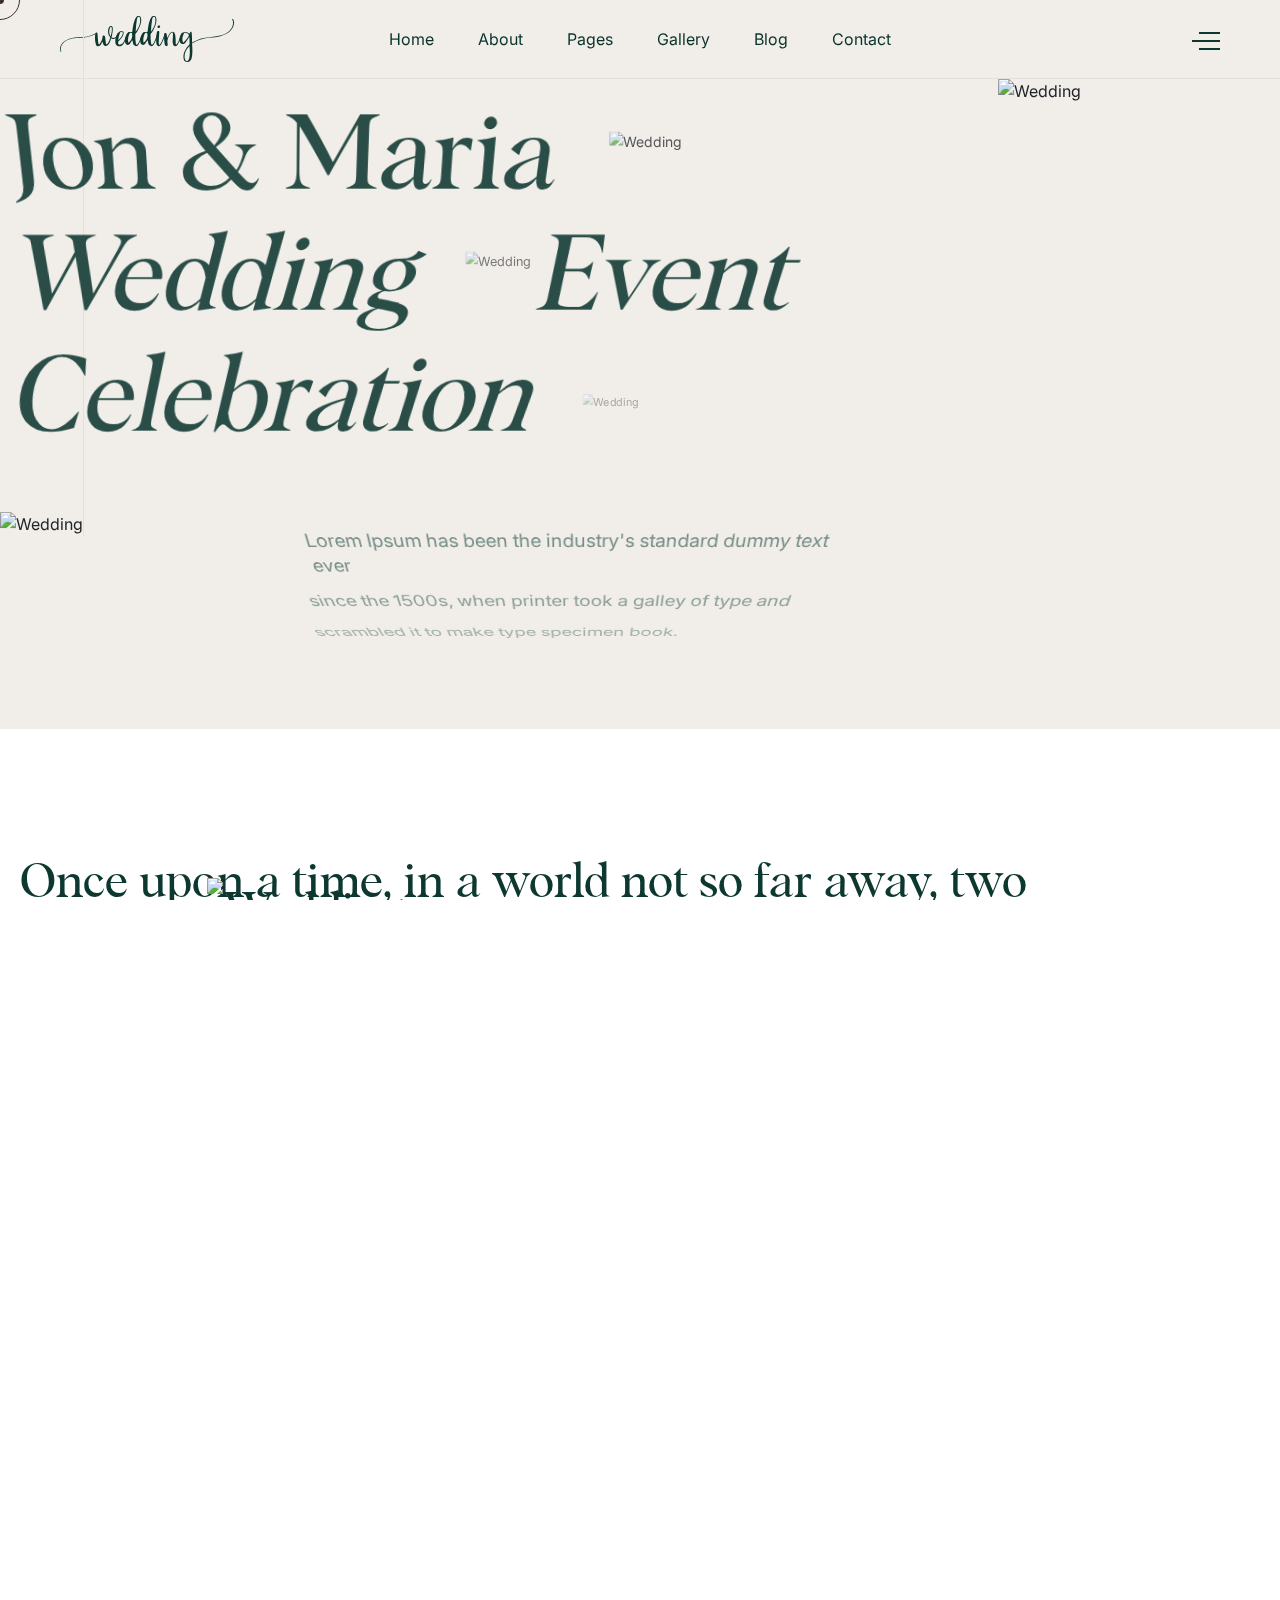
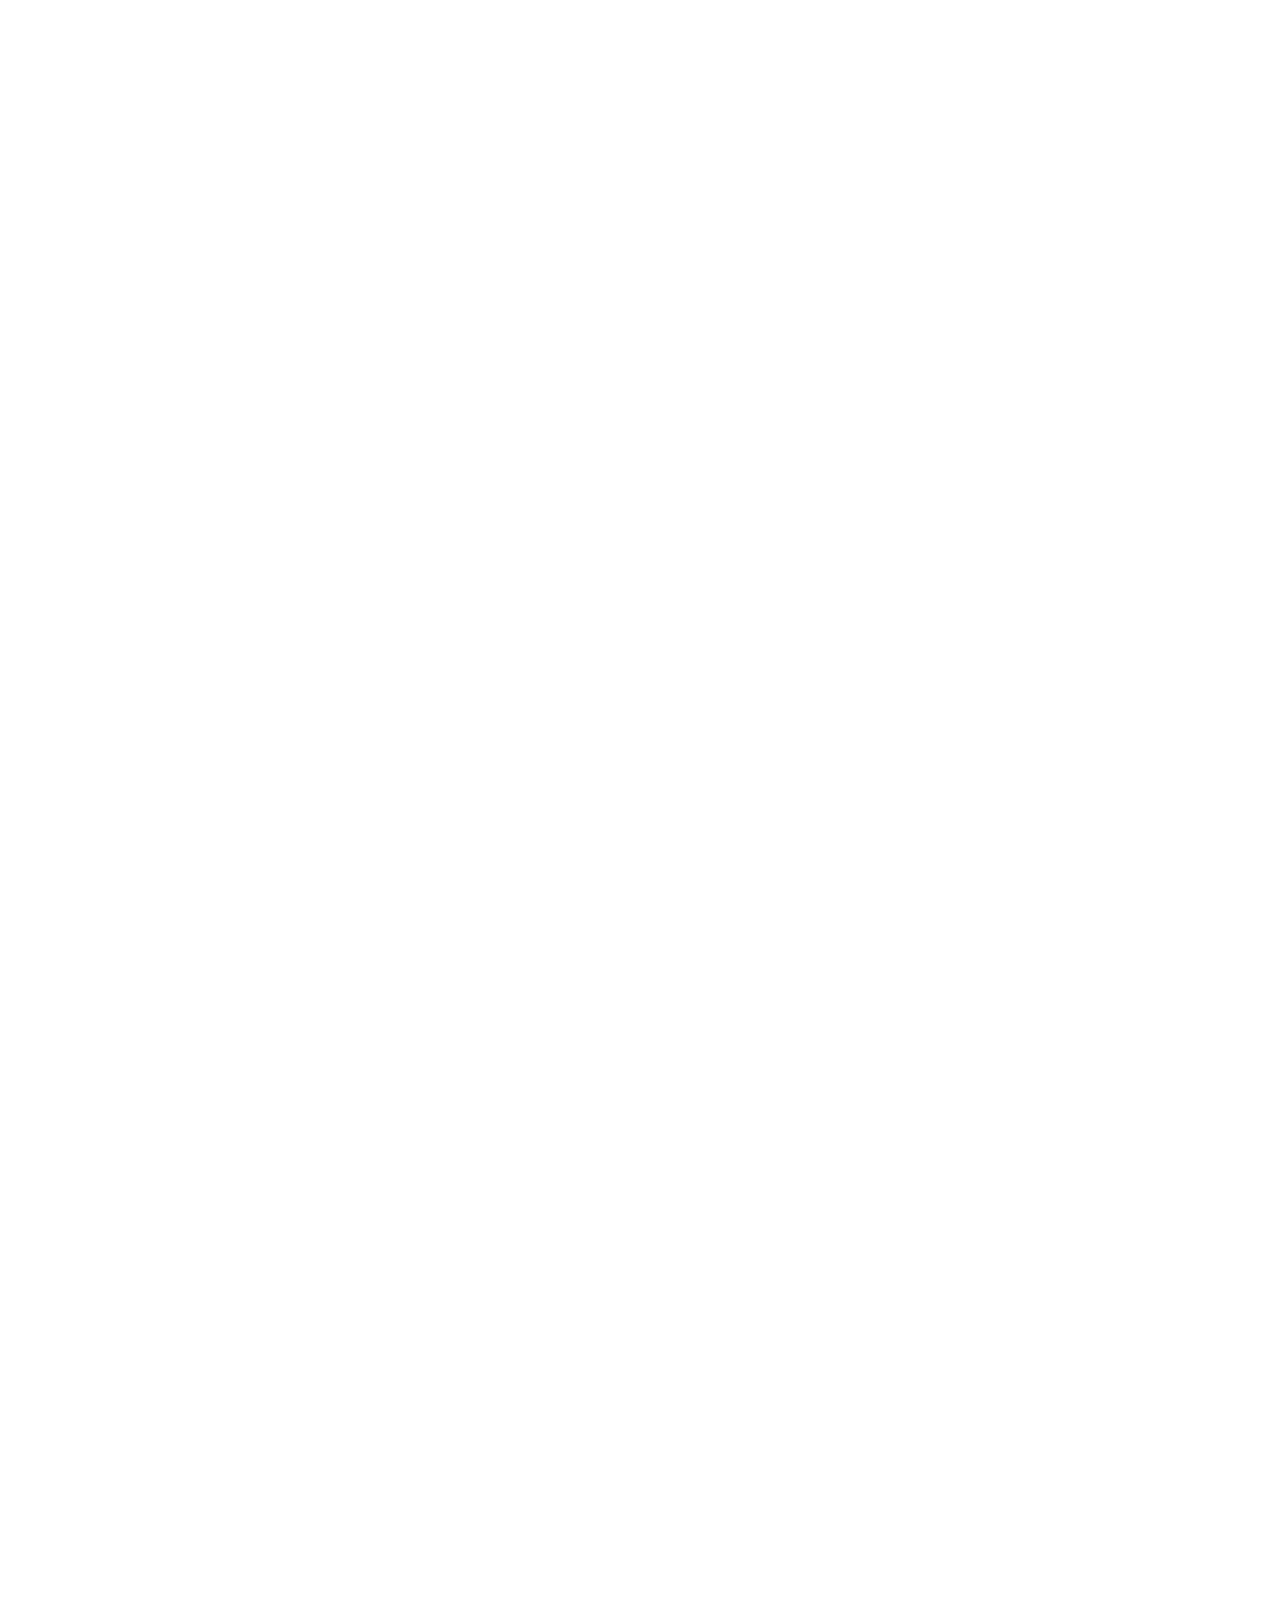
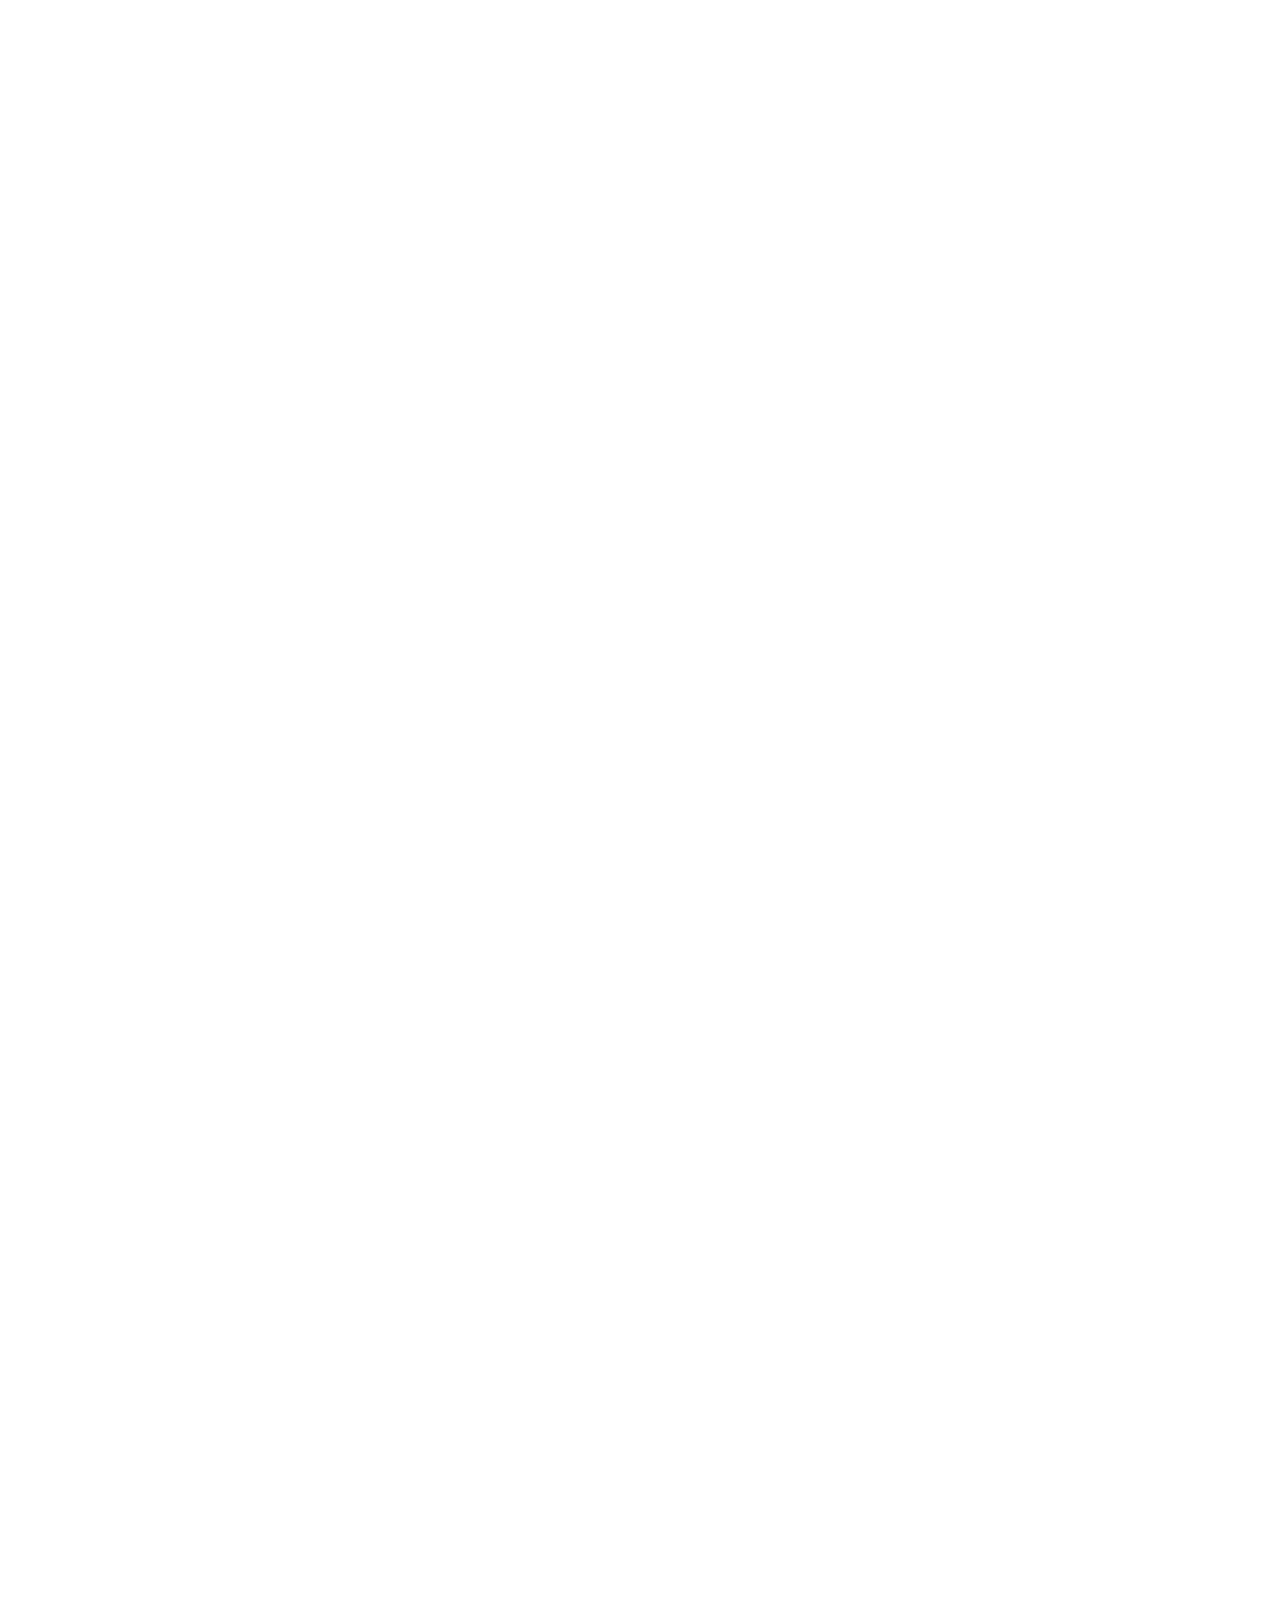
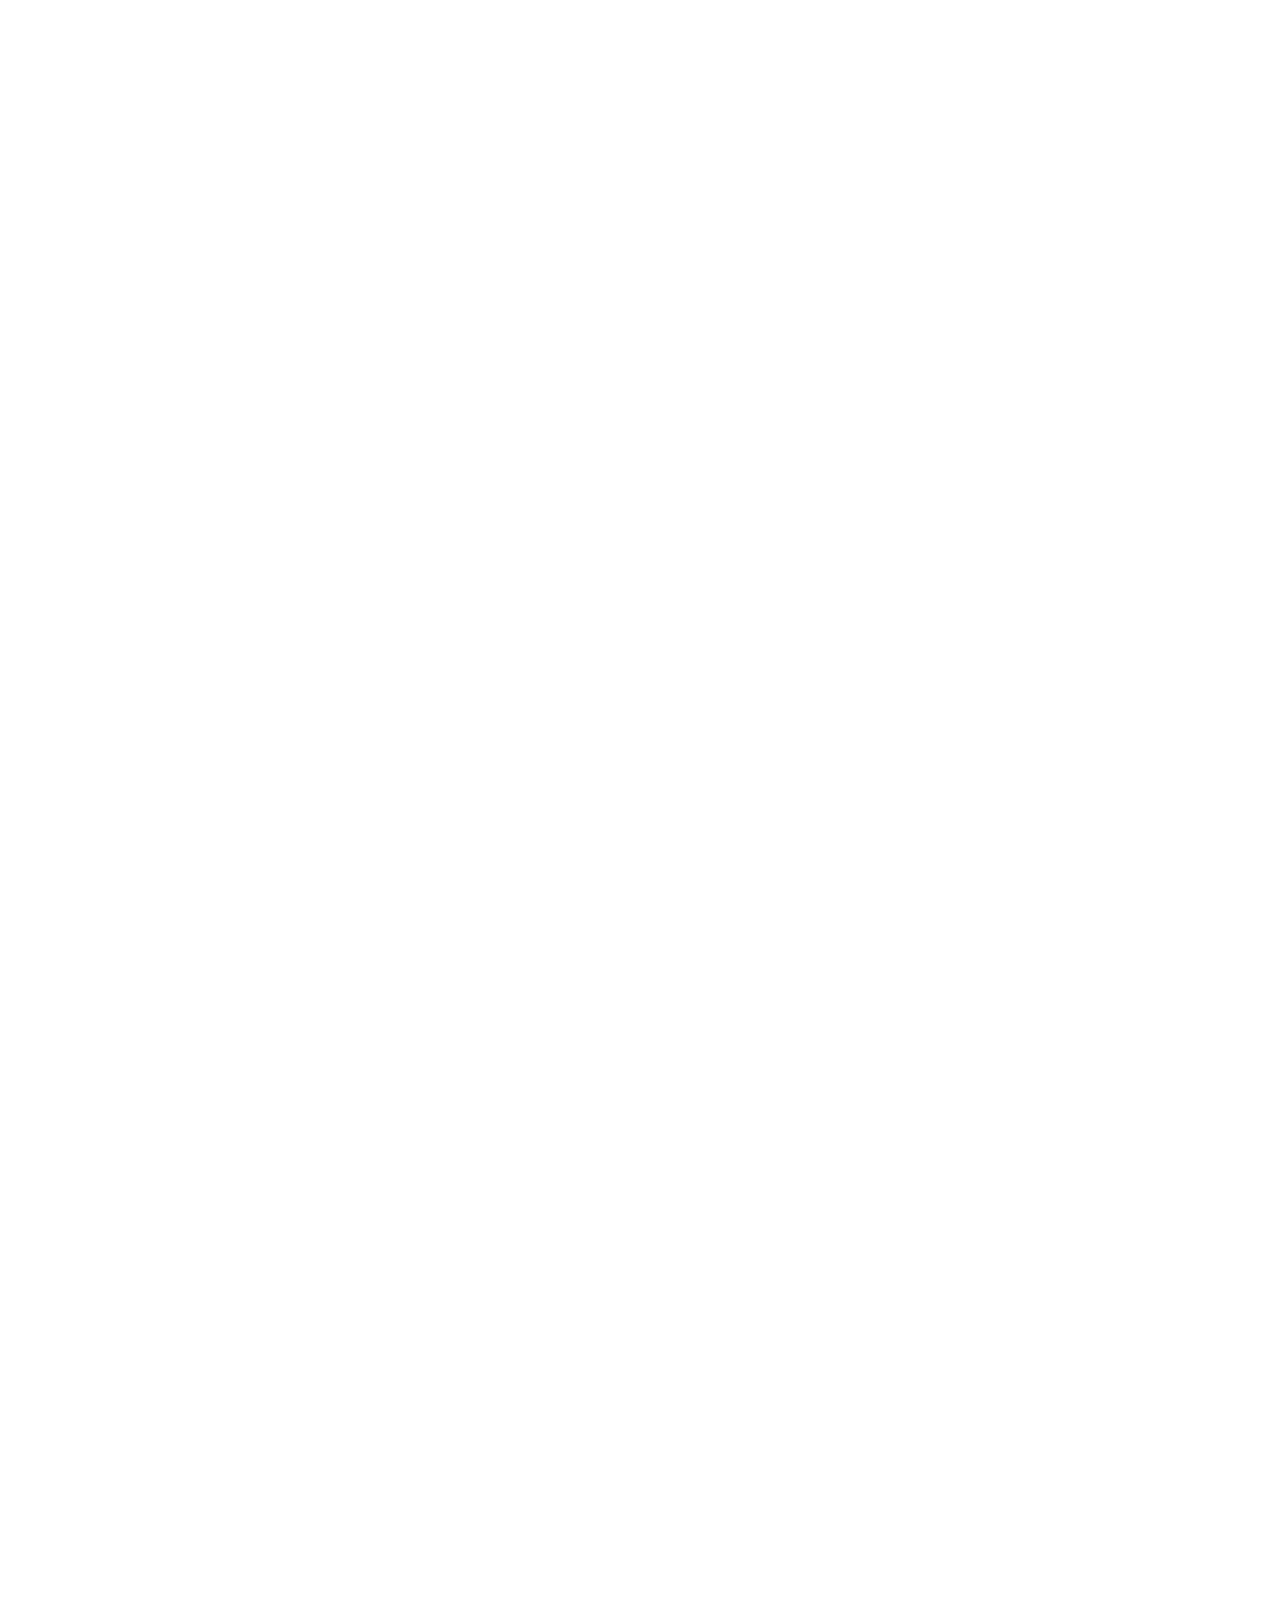
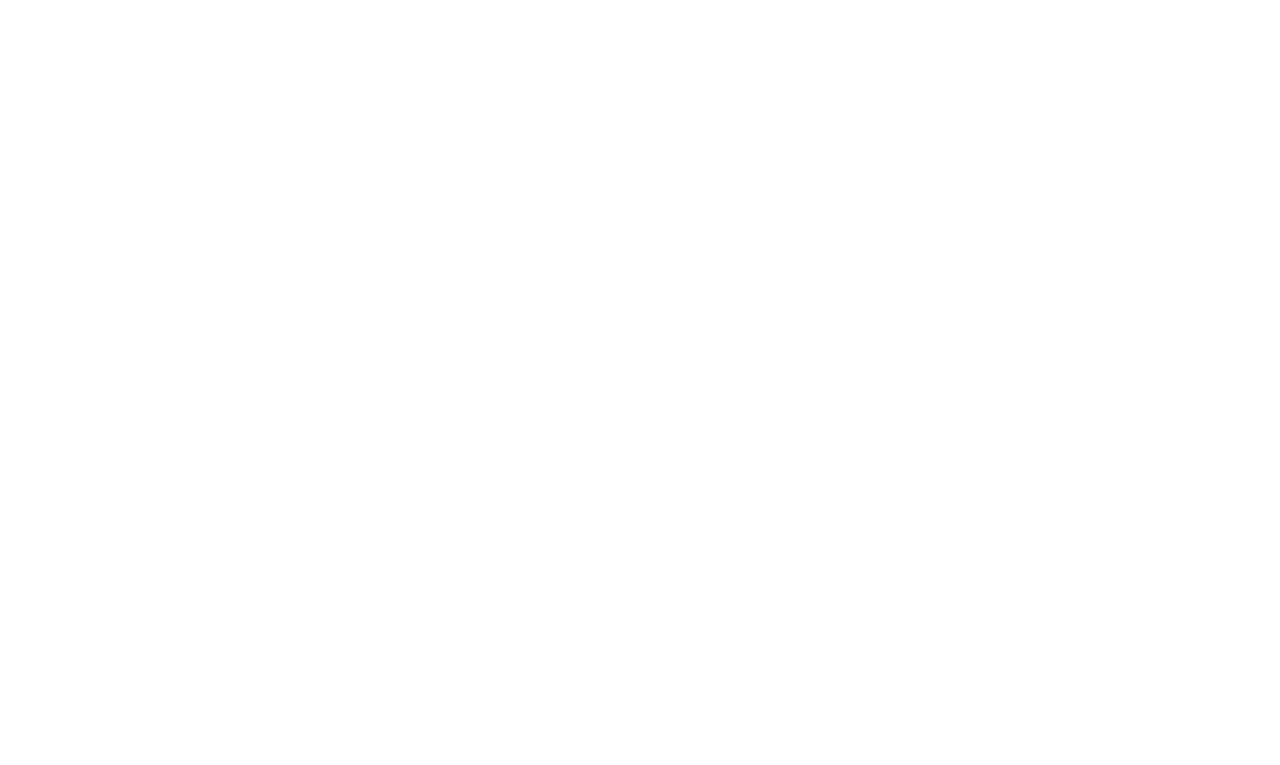
==== commit de123130: "complete1" ====
--- a/index.html
+++ b/index.html
@@ -531,7 +531,7 @@
           <section class="home-1-about-area">
             <div class="container">
               <div class="about-title-home-1">
-                <h3>
+                <h3 class="hero-home-1-right-img">
                   Once upon a time, in a world not so far away, two <br />
                   <a href="#">hearts found their way</a> to each other. And now,
                   we
@@ -564,7 +564,7 @@
                   <span class="home-2-gallery-btn-text">Learn More</span>
                 </a>
               </div>
-              <div class="home-1-about-img wedding-reveal">
+              <div class="home-1-about-img hero-home-1-right-img">
                 <img src="assets/images/home-1/2.png" alt="Wedding" class="wedding-reveal-image"/>
               </div>
               <div class="home-1-about-pera">
@@ -1380,7 +1380,7 @@
           <section class="home-1-brand-area">
             <div class="container">
               <div class="home-1-brand-wrapper ">
-                <div class="brand-home-1-logo tp_fade_bottom">
+                <div class="brand-home-1-logo hero-home-1-left-banner">
                   <a href="#">
                     <svg
                       width="94"
@@ -1518,7 +1518,7 @@
                     </svg>
                   </a>
                 </div>
-                <div class="brand-home-1-logo tp_fade_bottom">
+                <div class="brand-home-1-logo hero-home-1-left-banner">
                   <a href="#">
                     <svg
                       width="135"
@@ -1694,7 +1694,7 @@
                     </svg>
                   </a>
                 </div>
-                <div class="brand-home-1-logo tp_fade_bottom">
+                <div class="brand-home-1-logo hero-home-1-left-banner">
                   <a href="#">
                     <svg
                       width="191"
@@ -1932,7 +1932,7 @@
                     </svg>
                   </a>
                 </div>
-                <div class="brand-home-1-logo tp_fade_bottom">
+                <div class="brand-home-1-logo hero-home-1-left-banner">
                   <a href="#">
                     <svg
                       width="89"
@@ -2066,7 +2066,7 @@
                     </svg>
                   </a>
                 </div>
-                <div class="brand-home-1-logo tp_fade_bottom">
+                <div class="brand-home-1-logo hero-home-1-left-banner">
                   <a href="#">
                     <svg
                       width="103"
@@ -2104,7 +2104,7 @@
                     </svg>
                   </a>
                 </div>
-                <div class="brand-home-1-logo tp_fade_bottom">
+                <div class="brand-home-1-logo hero-home-1-left-banner">
                   <a href="#">
                     <svg
                       width="57"
@@ -2322,7 +2322,7 @@
                         >
                           <img
                             src="assets/images/home-1/ws-frame.png"
-                            alt="Wedding"
+                            alt="Wedding" class="hero-home-1-right-img"
                           />
                           <span class="text-animation-pera">Jan 29, 2024</span>
                         </div>
@@ -2343,7 +2343,7 @@
                       <div class="wedding-schedule-profile fade_bottom_1">
                         <img
                           src="assets/images/home-2-wedding-schedule/img.png"
-                          alt="Wedding"
+                          alt="Wedding" class="hero-home-1-right-img"
                         />
                       </div>
                     </div>
@@ -2357,7 +2357,7 @@
                         >
                           <img
                             src="assets/images/home-1/ws-frame.png"
-                            alt="Wedding"
+                            alt="Wedding" class="hero-home-1-right-img"
                           />
                           <span class="text-animation-pera">Jan 29, 2024</span>
                         </div>
@@ -2397,10 +2397,10 @@
                   <div class="row justify-content-center">
                     <div class="col-xl-4 col-lg-4 col-md-4">
                       <div class="home-3-team-detail">
-                        <div class="team-member-pic">
+                        <div class="team-member-pic hero-home-1-left-banner">
                           <img
                             src="assets/images/home-3-team/img-1.png"
-                            alt="Wedding" class="fade_bottom_1"
+                            alt="Wedding"
                           />
                         </div>
                         <div class="team-member-info">
@@ -2411,10 +2411,10 @@
                     </div>
                     <div class="col-xl-4 col-lg-4 col-md-4">
                       <div class="home-3-team-detail">
-                        <div class="team-member-pic">
+                        <div class="team-member-pic hero-home-1-left-banner">
                           <img
                             src="assets/images/home-3-team/img-2.png"
-                            alt="Wedding" class="fade_bottom_1"
+                            alt="Wedding"
                           />
                         </div>
                         <div class="team-member-info">
@@ -2425,10 +2425,10 @@
                     </div>
                     <div class="col-xl-4 col-lg-4 col-md-4">
                       <div class="home-3-team-detail">
-                        <div class="team-member-pic">
+                        <div class="team-member-pic hero-home-1-left-banner">
                           <img
                             src="assets/images/home-3-team/img-3.png"
-                            alt="Wedding" class="fade_bottom_1"
+                            alt="Wedding"
                           />
                         </div>
                         <div class="team-member-info">
@@ -2843,7 +2843,7 @@
           <section class="home-3-instragram-gallery home-1-instragram-gallery">
             <div class="title-home-3 text-center">
               <div class="sub-title-home-3 home-3-instragram-title">
-                <p>Follow instagram@weddingo</p>
+                <p class="tp_title_slideup">Follow instagram@weddingo</p>
               </div>
             </div>
             <div class="home-3-instragram-content">
@@ -3329,8 +3329,8 @@
               <div class="container">
                 <div class="row justify-content-center">
                   <div class="col-xl-3 col-lg-3 col-md-6">
-                    <div class="footer-content">
-                      <div class="footer-logo">
+                    <div class="footer-content hero-home-1-left-banner">
+                      <div class="footer-logo hero-home-1-right-img">
                         <a href="index.html">
                           <img
                             src="assets/images/footer/footer-logo.svg"
@@ -3339,12 +3339,12 @@
                         </a>
                       </div>
                       <div class="footer-text">
-                        <p>
+                        <p class="text-animation-pera">
                           Mauris justo mi, volutpat a lacus eget, laoreet
                           vehicula augue.
                         </p>
                       </div>
-                      <div class="footer-social-media">
+                      <div class="footer-social-media fade_bottom_1">
                         <span class="footer-socail-media-title"
                           >Follow Me :</span
                         >
@@ -3404,11 +3404,11 @@
                     </div>
                   </div>
                   <div class="col-xl-3 col-lg-3 col-md-6">
-                    <div class="footer-suport">
+                    <div class="footer-suport hero-home-1-right-img">
                       <div class="footer-suport-title">
-                        <h5>Support</h5>
-                      </div>
-                      <div class="footer-support-items">
+                        <h5 class="tp_title_slideup">Support</h5>
+                      </div>
+                      <div class="footer-support-items fade_bottom_1">
                         <ul>
                           <li><a href="#">About Us</a></li>
                           <li><a href="#">Contact Us</a></li>
@@ -3419,11 +3419,11 @@
                     </div>
                   </div>
                   <div class="col-xl-3 col-lg-3 col-md-6">
-                    <div class="footer-contact">
+                    <div class="footer-contact hero-home-1-left-banner">
                       <div class="footer-contact-title">
-                        <h5>Contact Us</h5>
-                      </div>
-                      <div class="footer-location">
+                        <h5 class="tp_title_slideup">Contact Us</h5>
+                      </div>
+                      <div class="footer-location fade_bottom_1">
                         <ul>
                           <li>
                             <span>
@@ -3516,19 +3516,19 @@
                     </div>
                   </div>
                   <div class="col-xl-3 col-lg-3 col-md-6">
-                    <div class="opening-hr">
+                    <div class="opening-hr hero-home-1-right-img">
                       <div class="opening-hr-title">
-                        <h5>Opening Hours</h5>
+                        <h5 class="tp_title_slideup">Opening Hours</h5>
                       </div>
                       <div class="opening-hr-date">
                         <ul>
                           <li>
-                            <span>Monday - Friday : </span>
-                            <span>08:30 am - 10:00 pm</span>
+                            <span class="text-animation-pera">Monday - Friday : </span>
+                            <span class="text-animation-pera">08:30 am - 10:00 pm</span>
                           </li>
                           <li>
-                            <span>Saturday - Sunday :</span>
-                            <span> 08:30 am - 10:00 pm</span>
+                            <span class="text-animation-pera">Saturday - Sunday :</span>
+                            <span class="text-animation-pera"> 08:30 am - 10:00 pm</span>
                           </li>
                         </ul>
                       </div>
@@ -3537,8 +3537,8 @@
                 </div>
               </div>
             </div>
-            <div class="copyright-text">
-              <p>© 2023 Weddingo All Rights Reserved by site</p>
+            <div class="copyright-text hero-home-1-left-banner">
+              <p class="text-animation-pera">© 2023 Weddingo All Rights Reserved by site</p>
             </div>
           </footer>
           <!-- End Footer Area -->
--- a/assets/css/style.css
+++ b/assets/css/style.css
@@ -941,6 +941,22 @@
   100% {
     -webkit-transform: translateX(-100%);
     transform: translateX(-100%); } }
+
+@-webkit-keyframes stickyanimations {
+  0% {
+    -webkit-transform: translateY(-100px);
+    transform: translateY(-100px); }
+  100% {
+    -webkit-transform: translateY(0px);
+    transform: translateY(0px); } }
+
+@keyframes stickyanimations {
+  0% {
+    -webkit-transform: translateY(-100px);
+    transform: translateY(-100px); }
+  100% {
+    -webkit-transform: translateY(0px);
+    transform: translateY(0px); } }
 
 /******************************** components ******************************/
 .header-area {
@@ -1291,15 +1307,20 @@
   -webkit-animation: mobilemenutabinganimation 2s ease-out;
   animation: mobilemenutabinganimation 2s ease-out; }
 
-header.header-sticky {
+.header-area.header-sticky {
   position: fixed;
+  -webkit-animation: stickyanimations 0.8s cubic-bezier(0.25, 0.46, 0.45, 0.94) both;
+  animation: stickyanimations 0.8s cubic-bezier(0.25, 0.46, 0.45, 0.94) both;
+  -webkit-transition: 1s;
+  -o-transition: 1s;
+  transition: 1s;
+  -webkit-box-shadow: 0px 4px 16px 0px rgba(0, 0, 0, 0.06);
+  box-shadow: 0px 4px 16px 0px rgba(0, 0, 0, 0.06);
+  background: var(--deep-white);
   top: 0;
   left: 0;
   width: 100%;
-  background: rgba(27, 27, 27, 0.5);
-  padding-bottom: 18px; }
-  header.header-sticky.home-2-header {
-    padding-bottom: 0; }
+  z-index: 9999; }
 
 .home-1-round-btn {
   display: -webkit-box;
@@ -2431,7 +2452,7 @@
           width: 100px;
           height: 1px;
           background-color: var(--deep-golden);
-          left: -68px; }
+          left: -73px; }
         .hero-area .hero-wrapper .hero-content .hero-sub-title p .sub-title-shep-1 {
           width: 10px;
           height: 10px;
@@ -2593,11 +2614,13 @@
     .about-area-home-3 .about-area-home-3-content .about-home-3-wrapper .about-area-shep-2-top {
       position: absolute;
       right: 0;
-      top: 23%; }
+      top: 23%;
+      z-index: 1; }
     .about-area-home-3 .about-area-home-3-content .about-home-3-wrapper .about-area-shep-2-bottom {
       position: absolute;
       bottom: -1%;
-      left: 25%; }
+      left: 25%;
+      z-index: 1; }
     .about-area-home-3 .about-area-home-3-content .about-home-3-wrapper .about-left-content {
       width: 40%; }
       .about-area-home-3 .about-area-home-3-content .about-home-3-wrapper .about-left-content .husband-compliment-discription {
@@ -4579,7 +4602,7 @@
     .m-blog-area.d-blog-area .m-blog-inner .m-blog-info .vlog-writer-caption span {
       float: right;
       color: var(--normal-green);
-      font-family: 'albrasemi';
+      font-family: "albrasemi";
       font-size: 20px;
       font-style: italic;
       font-weight: 500;
@@ -4588,8 +4611,8 @@
       letter-spacing: -0.4px;
       position: relative; }
       .m-blog-area.d-blog-area .m-blog-inner .m-blog-info .vlog-writer-caption span::before {
-        content: '';
-        background-color: #5D7A74;
+        content: "";
+        background-color: #5d7a74;
         position: absolute;
         top: 50%;
         bottom: 50%;
@@ -4603,7 +4626,7 @@
   .m-blog-area.d-blog-area .m-blog-inner .m-blog-info .second-d-vlog-pera {
     margin-top: 50px;
     padding-bottom: 40px;
-    border-bottom: 1px solid #E7EBEA; }
+    border-bottom: 1px solid #e7ebea; }
   .m-blog-area.d-blog-area .m-blog-inner .m-blog-info .d-vlog-meta {
     display: -webkit-box;
     display: -ms-flexbox;
@@ -4633,7 +4656,7 @@
       .m-blog-area.d-blog-area .m-blog-inner .m-blog-info .d-vlog-meta .d-vlog-social-icons a {
         width: 35px;
         height: 35px;
-        background-color: #E7EBEA;
+        background-color: #e7ebea;
         border-radius: 50%;
         line-height: 35px;
         display: block;
@@ -4641,9 +4664,9 @@
         -webkit-transition-timing-function: linear;
         -o-transition-timing-function: linear;
         transition-timing-function: linear;
-        -webkit-transition-duration: .3s;
-        -o-transition-duration: .3s;
-        transition-duration: .3s; }
+        -webkit-transition-duration: 0.3s;
+        -o-transition-duration: 0.3s;
+        transition-duration: 0.3s; }
         .m-blog-area.d-blog-area .m-blog-inner .m-blog-info .d-vlog-meta .d-vlog-social-icons a:hover {
           background-color: var(--normal-green); }
           .m-blog-area.d-blog-area .m-blog-inner .m-blog-info .d-vlog-meta .d-vlog-social-icons a:hover svg path {
@@ -4661,7 +4684,7 @@
     gap: 75px; }
     .m-blog-area.d-blog-area .m-blog-inner .m-blog-info .d-blog-writer-bio .d-blog-writer-skill h6 {
       color: var(--normal-green);
-      font-family: 'albrasemi';
+      font-family: "albrasemi";
       font-size: 18px;
       font-style: italic;
       font-weight: 500;
@@ -4833,7 +4856,10 @@
     margin-bottom: 30px; }
   .m-blog-area.d-blog-area .blog-sitebar {
     margin-left: 0; }
-  .m-blog-area.d-blog-area .blog-sitebar .blog-s-meta-inner .blog-sitebar-meta-wrapper {
+  .m-blog-area.d-blog-area
+.blog-sitebar
+.blog-s-meta-inner
+.blog-sitebar-meta-wrapper {
     -webkit-box-pack: unset;
     -ms-flex-pack: unset;
     justify-content: unset; } }
@@ -4842,7 +4868,11 @@
   .m-blog-area.d-blog-area .m-blog-inner .m-blog-info .d-vlog-meta {
     display: -ms-grid;
     display: grid; }
-  .m-blog-area.d-blog-area .m-blog-inner .m-blog-info .d-vlog-meta .d-vlog-social-icons {
+  .m-blog-area.d-blog-area
+.m-blog-inner
+.m-blog-info
+.d-vlog-meta
+.d-vlog-social-icons {
     margin-top: 30px; } }
 
 .m-contact-icons-top {
